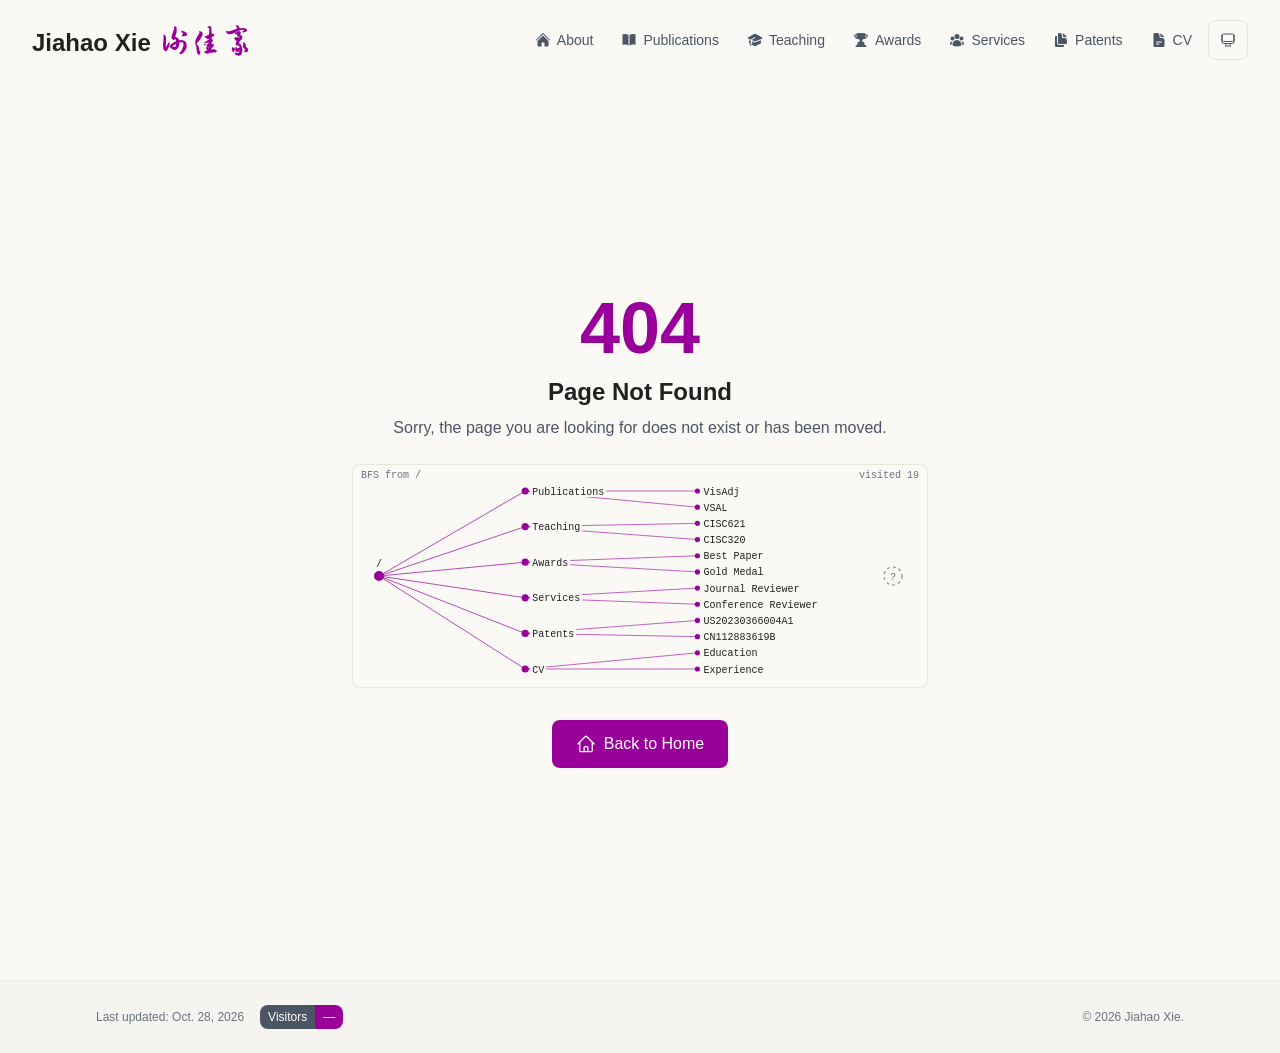
==== 404/index.html @ 603c9975 "update" ====
<!DOCTYPE html><html lang="en" class="scroll-smooth"><head><meta charSet="utf-8"/><meta name="viewport" content="width=device-width, initial-scale=1"/><link rel="stylesheet" href="/_next/static/css/4171fbb0363e6dc5.css" data-precedence="next"/><link rel="preload" as="script" fetchPriority="low" href="/_next/static/chunks/webpack-ace217b8013b33b3.js"/><script src="/_next/static/chunks/4bd1b696-d585622265be8341.js" async=""></script><script src="/_next/static/chunks/684-a1ae57e500953325.js" async=""></script><script src="/_next/static/chunks/main-app-8b96de4b9fb95d89.js" async=""></script><script src="/_next/static/chunks/991-71890cd90836cbbb.js" async=""></script><script src="/_next/static/chunks/874-6cc630662f3664af.js" async=""></script><script src="/_next/static/chunks/777-ca48cf9ccd663388.js" async=""></script><script src="/_next/static/chunks/app/layout-9907496c5f8e2b9a.js" async=""></script><script src="/_next/static/chunks/app/not-found-67eab7ec37a8fc85.js" async=""></script><meta name="robots" content="noindex"/><link rel="icon" href="/favicon.png" type="image/svg+xml"/><link rel="dns-prefetch" href="https://google-fonts.jialeliu.com"/><link rel="preconnect" href="https://google-fonts.jialeliu.com" crossorigin=""/><link rel="preload" as="style" href="https://google-fonts.jialeliu.com/css2?family=Inter:wght@300;400;500;600;700&amp;family=Crimson+Text:ital,wght@0,400;0,600;1,400&amp;display=swap"/><link rel="stylesheet" href="https://fonts.googleapis.com/css2?family=Liu+Jian+Mao+Cao&amp;display=swap"/><link rel="stylesheet" id="gfonts-css" href="https://google-fonts.jialeliu.com/css2?family=Inter:wght@300;400;500;600;700&amp;family=Crimson+Text:ital,wght@0,400;0,600;1,400&amp;display=swap" media="print"/><script>
              (function(){
                var l = document.getElementById('gfonts-css');
                if (!l) return;
                if (l.media !== 'all') {
                  l.addEventListener('load', function(){ try { l.media = 'all'; } catch(e){} });
                }
              })();
            </script><noscript><link rel="stylesheet" href="https://google-fonts.jialeliu.com/css2?family=Inter:wght@300;400;500;600;700&amp;family=Crimson+Text:ital,wght@0,400;0,600;1,400&amp;display=swap"/></noscript><script>
              try {
                const theme = localStorage.getItem('theme-storage');
                const parsed = theme ? JSON.parse(theme) : null;
                const setting = parsed?.state?.theme || 'system';
                const prefersDark = typeof window !== 'undefined' && window.matchMedia && window.matchMedia('(prefers-color-scheme: dark)').matches;
                const effective = setting === 'dark' ? 'dark' : (setting === 'light' ? 'light' : (prefersDark ? 'dark' : 'light'));
                var root = document.documentElement;
                root.classList.add(effective);
                root.setAttribute('data-theme', effective);
              } catch (e) {
                var root = document.documentElement;
                root.classList.add('light');
                root.setAttribute('data-theme', 'light');
              }
            </script><title>Jiahao Xie</title><meta name="description" content="PhD student at the University of Delaware."/><meta name="author" content="Jiahao Xie"/><meta name="keywords" content="Jiahao Xie,PhD,Research,University of Delaware"/><meta name="creator" content="Jiahao Xie"/><meta name="publisher" content="Jiahao Xie"/><meta property="og:title" content="Jiahao Xie"/><meta property="og:description" content="PhD student at the University of Delaware."/><meta property="og:site_name" content="Jiahao Xie&#x27;s Academic Website"/><meta property="og:locale" content="en_US"/><meta property="og:type" content="website"/><meta name="twitter:card" content="summary"/><meta name="twitter:title" content="Jiahao Xie"/><meta name="twitter:description" content="PhD student at the University of Delaware."/><link rel="icon" href="/favicon.png"/><script>document.querySelectorAll('body link[rel="icon"], body link[rel="apple-touch-icon"]').forEach(el => document.head.appendChild(el))</script><script src="/_next/static/chunks/polyfills-42372ed130431b0a.js" noModule=""></script></head><body class="font-sans antialiased relative"><div style="visibility:hidden"><div class="side-logos" aria-hidden="true"><div class="side-logo-lane side-logo-lane-left"><div class="side-logo-sprite" title="OpenAI" data-monochrome="true" style="left:clamp(1.125rem, 22%, calc(100% - 1.125rem));width:26px;height:26px;--logo-tilt:-5deg;animation-duration:52s;animation-delay:0s"><img alt="" draggable="false" loading="lazy" width="26" height="26" decoding="async" data-nimg="1" class="side-logo-image" style="color:transparent" src="/logos/ai/openai.svg"/></div><div class="side-logo-sprite" title="Claude" style="left:clamp(1.125rem, 49%, calc(100% - 1.125rem));width:27px;height:27px;--logo-tilt:4deg;animation-duration:52s;animation-delay:-8.666666666666666s"><img alt="" draggable="false" loading="lazy" width="27" height="27" decoding="async" data-nimg="1" class="side-logo-image" style="color:transparent" src="/logos/ai/claude.svg"/></div><div class="side-logo-sprite" title="Google Gemini" style="left:clamp(1.125rem, 76%, calc(100% - 1.125rem));width:28px;height:28px;--logo-tilt:-4deg;animation-duration:52s;animation-delay:-17.333333333333332s"><img alt="" draggable="false" loading="lazy" width="28" height="28" decoding="async" data-nimg="1" class="side-logo-image" style="color:transparent" src="/logos/ai/gemini.svg"/></div><div class="side-logo-sprite" title="DeepSeek" style="left:clamp(1.125rem, 46%, calc(100% - 1.125rem));width:26px;height:26px;--logo-tilt:5deg;animation-duration:52s;animation-delay:-26s"><img alt="" draggable="false" loading="lazy" width="26" height="26" decoding="async" data-nimg="1" class="side-logo-image" style="color:transparent" src="/logos/ai/deepseek.svg"/></div><div class="side-logo-sprite" title="Hugging Face" style="left:clamp(1.125rem, 73%, calc(100% - 1.125rem));width:27px;height:27px;--logo-tilt:-5deg;animation-duration:52s;animation-delay:-34.666666666666664s"><img alt="" draggable="false" loading="lazy" width="27" height="27" decoding="async" data-nimg="1" class="side-logo-image" style="color:transparent" src="/logos/ai/huggingface.svg"/></div><div class="side-logo-sprite" title="PyTorch" style="left:clamp(1.125rem, 43%, calc(100% - 1.125rem));width:28px;height:28px;--logo-tilt:4deg;animation-duration:52s;animation-delay:-43.333333333333336s"><img alt="" draggable="false" loading="lazy" width="28" height="28" decoding="async" data-nimg="1" class="side-logo-image" style="color:transparent" src="/logos/ai/pytorch.svg"/></div></div><div class="side-logo-lane side-logo-lane-right"><div class="side-logo-sprite" title="Google DeepMind" style="left:clamp(1.125rem, 39%, calc(100% - 1.125rem));width:26px;height:26px;--logo-tilt:-5deg;animation-duration:52s;animation-delay:-4s"><img alt="" draggable="false" loading="lazy" width="26" height="26" decoding="async" data-nimg="1" class="side-logo-image" style="color:transparent" src="/logos/ai/deepmind.svg"/></div><div class="side-logo-sprite" title="NVIDIA" style="left:clamp(1.125rem, 66%, calc(100% - 1.125rem));width:27px;height:27px;--logo-tilt:4deg;animation-duration:52s;animation-delay:-12.666666666666666s"><img alt="" draggable="false" loading="lazy" width="27" height="27" decoding="async" data-nimg="1" class="side-logo-image" style="color:transparent" src="/logos/ai/nvidia.svg"/></div><div class="side-logo-sprite" title="Meta" style="left:clamp(1.125rem, 36%, calc(100% - 1.125rem));width:28px;height:28px;--logo-tilt:-4deg;animation-duration:52s;animation-delay:-21.333333333333332s"><img alt="" draggable="false" loading="lazy" width="28" height="28" decoding="async" data-nimg="1" class="side-logo-image" style="color:transparent" src="/logos/ai/meta.svg"/></div><div class="side-logo-sprite" title="Microsoft Copilot" style="left:clamp(1.125rem, 63%, calc(100% - 1.125rem));width:26px;height:26px;--logo-tilt:5deg;animation-duration:52s;animation-delay:-30s"><img alt="" draggable="false" loading="lazy" width="26" height="26" decoding="async" data-nimg="1" class="side-logo-image" style="color:transparent" src="/logos/ai/copilot.svg"/></div><div class="side-logo-sprite" title="Qwen" style="left:clamp(1.125rem, 33%, calc(100% - 1.125rem));width:27px;height:27px;--logo-tilt:-5deg;animation-duration:52s;animation-delay:-38.666666666666664s"><img alt="" draggable="false" loading="lazy" width="27" height="27" decoding="async" data-nimg="1" class="side-logo-image" style="color:transparent" src="/logos/ai/qwen.svg"/></div><div class="side-logo-sprite" title="TensorFlow" style="left:clamp(1.125rem, 60%, calc(100% - 1.125rem));width:28px;height:28px;--logo-tilt:4deg;animation-duration:52s;animation-delay:-47.333333333333336s"><img alt="" draggable="false" loading="lazy" width="28" height="28" decoding="async" data-nimg="1" class="side-logo-image" style="color:transparent" src="/logos/ai/tensorflow.svg"/></div></div></div><div class="relative z-10"><nav class="fixed top-0 left-0 right-0 z-50" data-headlessui-state=""><div class="transition-all duration-300 ease-out bg-transparent" style="transform:translateY(-100px)"><div class="max-w-7xl mx-auto px-4 sm:px-6 lg:px-8"><div class="flex justify-between items-center h-16 lg:h-20"><div class="flex-shrink-0" tabindex="0"><a class="text-xl lg:text-2xl font-sans font-semibold text-primary hover:text-accent transition-colors duration-200 flex items-baseline gap-2" href="/"><span>Jiahao Xie</span><span class="font-calligraphy text-2xl lg:text-3xl text-accent">谢佳豪</span></a></div><div class="hidden lg:block"><div class="ml-10 flex items-center space-x-1"><div class="flex items-center space-x-1"><a class="relative flex items-center gap-1.5 px-3 py-2 text-sm font-medium transition-all duration-200 rounded hover:bg-accent/10 hover:shadow-sm text-neutral-600 hover:text-primary" href="/"><svg xmlns="http://www.w3.org/2000/svg" viewBox="0 0 24 24" fill="currentColor" aria-hidden="true" data-slot="icon" class="h-4 w-4 shrink-0"><path d="M11.47 3.841a.75.75 0 0 1 1.06 0l8.69 8.69a.75.75 0 1 0 1.06-1.061l-8.689-8.69a2.25 2.25 0 0 0-3.182 0l-8.69 8.69a.75.75 0 1 0 1.061 1.06l8.69-8.689Z"></path><path d="m12 5.432 8.159 8.159c.03.03.06.058.091.086v6.198c0 1.035-.84 1.875-1.875 1.875H15a.75.75 0 0 1-.75-.75v-4.5a.75.75 0 0 0-.75-.75h-3a.75.75 0 0 0-.75.75V21a.75.75 0 0 1-.75.75H5.625a1.875 1.875 0 0 1-1.875-1.875v-6.198a2.29 2.29 0 0 0 .091-.086L12 5.432Z"></path></svg><span class="relative z-10">About</span></a><a class="relative flex items-center gap-1.5 px-3 py-2 text-sm font-medium transition-all duration-200 rounded hover:bg-accent/10 hover:shadow-sm text-neutral-600 hover:text-primary" href="/publications/"><svg xmlns="http://www.w3.org/2000/svg" viewBox="0 0 24 24" fill="currentColor" aria-hidden="true" data-slot="icon" class="h-4 w-4 shrink-0"><path d="M11.25 4.533A9.707 9.707 0 0 0 6 3a9.735 9.735 0 0 0-3.25.555.75.75 0 0 0-.5.707v14.25a.75.75 0 0 0 1 .707A8.237 8.237 0 0 1 6 18.75c1.995 0 3.823.707 5.25 1.886V4.533ZM12.75 20.636A8.214 8.214 0 0 1 18 18.75c.966 0 1.89.166 2.75.47a.75.75 0 0 0 1-.708V4.262a.75.75 0 0 0-.5-.707A9.735 9.735 0 0 0 18 3a9.707 9.707 0 0 0-5.25 1.533v16.103Z"></path></svg><span class="relative z-10">Publications</span></a><a class="relative flex items-center gap-1.5 px-3 py-2 text-sm font-medium transition-all duration-200 rounded hover:bg-accent/10 hover:shadow-sm text-neutral-600 hover:text-primary" href="/teaching/"><svg xmlns="http://www.w3.org/2000/svg" viewBox="0 0 24 24" fill="currentColor" aria-hidden="true" data-slot="icon" class="h-4 w-4 shrink-0"><path d="M11.7 2.805a.75.75 0 0 1 .6 0A60.65 60.65 0 0 1 22.83 8.72a.75.75 0 0 1-.231 1.337 49.948 49.948 0 0 0-9.902 3.912l-.003.002c-.114.06-.227.119-.34.18a.75.75 0 0 1-.707 0A50.88 50.88 0 0 0 7.5 12.173v-.224c0-.131.067-.248.172-.311a54.615 54.615 0 0 1 4.653-2.52.75.75 0 0 0-.65-1.352 56.123 56.123 0 0 0-4.78 2.589 1.858 1.858 0 0 0-.859 1.228 49.803 49.803 0 0 0-4.634-1.527.75.75 0 0 1-.231-1.337A60.653 60.653 0 0 1 11.7 2.805Z"></path><path d="M13.06 15.473a48.45 48.45 0 0 1 7.666-3.282c.134 1.414.22 2.843.255 4.284a.75.75 0 0 1-.46.711 47.87 47.87 0 0 0-8.105 4.342.75.75 0 0 1-.832 0 47.87 47.87 0 0 0-8.104-4.342.75.75 0 0 1-.461-.71c.035-1.442.121-2.87.255-4.286.921.304 1.83.634 2.726.99v1.27a1.5 1.5 0 0 0-.14 2.508c-.09.38-.222.753-.397 1.11.452.213.901.434 1.346.66a6.727 6.727 0 0 0 .551-1.607 1.5 1.5 0 0 0 .14-2.67v-.645a48.549 48.549 0 0 1 3.44 1.667 2.25 2.25 0 0 0 2.12 0Z"></path><path d="M4.462 19.462c.42-.419.753-.89 1-1.395.453.214.902.435 1.347.662a6.742 6.742 0 0 1-1.286 1.794.75.75 0 0 1-1.06-1.06Z"></path></svg><span class="relative z-10">Teaching</span></a><a class="relative flex items-center gap-1.5 px-3 py-2 text-sm font-medium transition-all duration-200 rounded hover:bg-accent/10 hover:shadow-sm text-neutral-600 hover:text-primary" href="/awards/"><svg xmlns="http://www.w3.org/2000/svg" viewBox="0 0 24 24" fill="currentColor" aria-hidden="true" data-slot="icon" class="h-4 w-4 shrink-0"><path fill-rule="evenodd" d="M5.166 2.621v.858c-1.035.148-2.059.33-3.071.543a.75.75 0 0 0-.584.859 6.753 6.753 0 0 0 6.138 5.6 6.73 6.73 0 0 0 2.743 1.346A6.707 6.707 0 0 1 9.279 15H8.54c-1.036 0-1.875.84-1.875 1.875V19.5h-.75a2.25 2.25 0 0 0-2.25 2.25c0 .414.336.75.75.75h15a.75.75 0 0 0 .75-.75 2.25 2.25 0 0 0-2.25-2.25h-.75v-2.625c0-1.036-.84-1.875-1.875-1.875h-.739a6.706 6.706 0 0 1-1.112-3.173 6.73 6.73 0 0 0 2.743-1.347 6.753 6.753 0 0 0 6.139-5.6.75.75 0 0 0-.585-.858 47.077 47.077 0 0 0-3.07-.543V2.62a.75.75 0 0 0-.658-.744 49.22 49.22 0 0 0-6.093-.377c-2.063 0-4.096.128-6.093.377a.75.75 0 0 0-.657.744Zm0 2.629c0 1.196.312 2.32.857 3.294A5.266 5.266 0 0 1 3.16 5.337a45.6 45.6 0 0 1 2.006-.343v.256Zm13.5 0v-.256c.674.1 1.343.214 2.006.343a5.265 5.265 0 0 1-2.863 3.207 6.72 6.72 0 0 0 .857-3.294Z" clip-rule="evenodd"></path></svg><span class="relative z-10">Awards</span></a><a class="relative flex items-center gap-1.5 px-3 py-2 text-sm font-medium transition-all duration-200 rounded hover:bg-accent/10 hover:shadow-sm text-neutral-600 hover:text-primary" href="/services/"><svg xmlns="http://www.w3.org/2000/svg" viewBox="0 0 24 24" fill="currentColor" aria-hidden="true" data-slot="icon" class="h-4 w-4 shrink-0"><path fill-rule="evenodd" d="M8.25 6.75a3.75 3.75 0 1 1 7.5 0 3.75 3.75 0 0 1-7.5 0ZM15.75 9.75a3 3 0 1 1 6 0 3 3 0 0 1-6 0ZM2.25 9.75a3 3 0 1 1 6 0 3 3 0 0 1-6 0ZM6.31 15.117A6.745 6.745 0 0 1 12 12a6.745 6.745 0 0 1 6.709 7.498.75.75 0 0 1-.372.568A12.696 12.696 0 0 1 12 21.75c-2.305 0-4.47-.612-6.337-1.684a.75.75 0 0 1-.372-.568 6.787 6.787 0 0 1 1.019-4.38Z" clip-rule="evenodd"></path><path d="M5.082 14.254a8.287 8.287 0 0 0-1.308 5.135 9.687 9.687 0 0 1-1.764-.44l-.115-.04a.563.563 0 0 1-.373-.487l-.01-.121a3.75 3.75 0 0 1 3.57-4.047ZM20.226 19.389a8.287 8.287 0 0 0-1.308-5.135 3.75 3.75 0 0 1 3.57 4.047l-.01.121a.563.563 0 0 1-.373.486l-.115.04c-.567.2-1.156.349-1.764.441Z"></path></svg><span class="relative z-10">Services</span></a><a class="relative flex items-center gap-1.5 px-3 py-2 text-sm font-medium transition-all duration-200 rounded hover:bg-accent/10 hover:shadow-sm text-neutral-600 hover:text-primary" href="/patents/"><svg xmlns="http://www.w3.org/2000/svg" viewBox="0 0 24 24" fill="currentColor" aria-hidden="true" data-slot="icon" class="h-4 w-4 shrink-0"><path d="M7.5 3.375c0-1.036.84-1.875 1.875-1.875h.375a3.75 3.75 0 0 1 3.75 3.75v1.875C13.5 8.161 14.34 9 15.375 9h1.875A3.75 3.75 0 0 1 21 12.75v3.375C21 17.16 20.16 18 19.125 18h-9.75A1.875 1.875 0 0 1 7.5 16.125V3.375Z"></path><path d="M15 5.25a5.23 5.23 0 0 0-1.279-3.434 9.768 9.768 0 0 1 6.963 6.963A5.23 5.23 0 0 0 17.25 7.5h-1.875A.375.375 0 0 1 15 7.125V5.25ZM4.875 6H6v10.125A3.375 3.375 0 0 0 9.375 19.5H16.5v1.125c0 1.035-.84 1.875-1.875 1.875h-9.75A1.875 1.875 0 0 1 3 20.625V7.875C3 6.839 3.84 6 4.875 6Z"></path></svg><span class="relative z-10">Patents</span></a><a class="relative flex items-center gap-1.5 px-3 py-2 text-sm font-medium transition-all duration-200 rounded hover:bg-accent/10 hover:shadow-sm text-neutral-600 hover:text-primary" href="/cv/"><svg xmlns="http://www.w3.org/2000/svg" viewBox="0 0 24 24" fill="currentColor" aria-hidden="true" data-slot="icon" class="h-4 w-4 shrink-0"><path fill-rule="evenodd" d="M5.625 1.5c-1.036 0-1.875.84-1.875 1.875v17.25c0 1.035.84 1.875 1.875 1.875h12.75c1.035 0 1.875-.84 1.875-1.875V12.75A3.75 3.75 0 0 0 16.5 9h-1.875a1.875 1.875 0 0 1-1.875-1.875V5.25A3.75 3.75 0 0 0 9 1.5H5.625ZM7.5 15a.75.75 0 0 1 .75-.75h7.5a.75.75 0 0 1 0 1.5h-7.5A.75.75 0 0 1 7.5 15Zm.75 2.25a.75.75 0 0 0 0 1.5H12a.75.75 0 0 0 0-1.5H8.25Z" clip-rule="evenodd"></path><path d="M12.971 1.816A5.23 5.23 0 0 1 14.25 5.25v1.875c0 .207.168.375.375.375H16.5a5.23 5.23 0 0 1 3.434 1.279 9.768 9.768 0 0 0-6.963-6.963Z"></path></svg><span class="relative z-10">CV</span></a></div><div class="flex items-center justify-center w-10 h-10 rounded-lg border border-neutral-200 dark:border-[rgba(148,163,184,0.24)] bg-background dark:bg-neutral-800"><div class="w-4 h-4 rounded-full bg-neutral-300 animate-pulse"></div></div></div></div><div class="lg:hidden flex items-center space-x-2"><div class="flex items-center justify-center w-10 h-10 rounded-lg border border-neutral-200 dark:border-[rgba(148,163,184,0.24)] bg-background dark:bg-neutral-800"><div class="w-4 h-4 rounded-full bg-neutral-300 animate-pulse"></div></div><button class="inline-flex items-center justify-center p-2 rounded-md text-neutral-600 hover:text-primary hover:bg-neutral-100 dark:hover:bg-neutral-800 focus:outline-none focus:ring-2 focus:ring-inset focus:ring-accent transition-colors duration-200" id="headlessui-disclosure-button-«R1e9lb»" type="button" aria-expanded="false" data-headlessui-state=""><span class="sr-only">Open main menu</span><div><svg xmlns="http://www.w3.org/2000/svg" fill="none" viewBox="0 0 24 24" stroke-width="1.5" stroke="currentColor" aria-hidden="true" data-slot="icon" class="block h-6 w-6"><path stroke-linecap="round" stroke-linejoin="round" d="M3.75 6.75h16.5M3.75 12h16.5m-16.5 5.25h16.5"></path></svg></div></button></div></div></div></div></nav><main class="min-h-screen pt-16 lg:pt-20"><div class="min-h-screen flex flex-col items-center justify-center px-4 py-16"><div class="text-center w-full max-w-xl"><h1 class="text-7xl font-sans font-bold text-accent mb-3">404</h1><h2 class="text-2xl font-semibold text-primary mb-2">Page Not Found</h2><p class="text-neutral-600 dark:text-neutral-400 mb-6">Sorry, the page you are looking for does not exist or has been moved.</p><div class="relative overflow-hidden rounded-lg border border-neutral-200/80 dark:border-neutral-700/60 bg-background h-56 w-full"><canvas class="absolute inset-0 w-full h-full" aria-hidden="true"></canvas></div><a class="mt-8 inline-flex items-center gap-2 px-6 py-3 bg-accent hover:bg-accent-dark text-accent-foreground font-medium rounded-lg transition-colors" href="/"><svg xmlns="http://www.w3.org/2000/svg" fill="none" viewBox="0 0 24 24" stroke-width="1.5" stroke="currentColor" aria-hidden="true" data-slot="icon" class="w-5 h-5"><path stroke-linecap="round" stroke-linejoin="round" d="m2.25 12 8.954-8.955c.44-.439 1.152-.439 1.591 0L21.75 12M4.5 9.75v10.125c0 .621.504 1.125 1.125 1.125H9.75v-4.875c0-.621.504-1.125 1.125-1.125h2.25c.621 0 1.125.504 1.125 1.125V21h4.125c.621 0 1.125-.504 1.125-1.125V9.75M8.25 21h8.25"></path></svg>Back to Home</a></div></div><!--$--><!--/$--><!--$--><!--/$--></main><footer class="border-t border-neutral-200/50 bg-surface/70 dark:bg-neutral-900/50 dark:border-neutral-700/50"><div class="max-w-6xl mx-auto px-4 sm:px-6 lg:px-8 py-6"><div class="flex flex-col sm:flex-row justify-between items-center gap-6"><div class="flex flex-wrap items-center gap-4"><p class="text-xs text-neutral-500">Last updated: <!-- -->Oct. 28, 2026</p><span class="inline-flex overflow-hidden rounded-lg text-xs shrink-0" title="Loading total site visits"><span class="bg-neutral-600 dark:bg-neutral-500 px-2 py-1 text-white dark:text-neutral-900">Visitors</span><span class="bg-accent px-2 py-1 text-accent-foreground dark:bg-accent/80"><span aria-live="polite">…</span></span></span></div><p class="text-xs text-neutral-500">© <!-- -->2026<!-- --> <!-- -->Jiahao Xie<!-- -->.</p></div></div></footer></div></div><script src="/_next/static/chunks/webpack-ace217b8013b33b3.js" async=""></script><script>(self.__next_f=self.__next_f||[]).push([0])</script><script>self.__next_f.push([1,"1:\"$Sreact.fragment\"\n2:I[3719,[\"991\",\"static/chunks/991-71890cd90836cbbb.js\",\"874\",\"static/chunks/874-6cc630662f3664af.js\",\"777\",\"static/chunks/777-ca48cf9ccd663388.js\",\"177\",\"static/chunks/app/layout-9907496c5f8e2b9a.js\"],\"ThemeProvider\"]\n3:I[3063,[\"991\",\"static/chunks/991-71890cd90836cbbb.js\",\"874\",\"static/chunks/874-6cc630662f3664af.js\",\"777\",\"static/chunks/777-ca48cf9ccd663388.js\",\"177\",\"static/chunks/app/layout-9907496c5f8e2b9a.js\"],\"Image\"]\n4:I[768,[\"991\",\"static/chunks/991-71890cd90836cbbb.js\",\"874\",\"static/chunks/874-6cc630662f3664af.js\",\"777\",\"static/chunks/777-ca48cf9ccd663388.js\",\"177\",\"static/chunks/app/layout-9907496c5f8e2b9a.js\"],\"default\"]\n5:I[7555,[],\"\"]\n6:I[1295,[],\"\"]\n7:I[802,[\"874\",\"static/chunks/874-6cc630662f3664af.js\",\"345\",\"static/chunks/app/not-found-67eab7ec37a8fc85.js\"],\"default\"]\n8:I[6874,[\"874\",\"static/chunks/874-6cc630662f3664af.js\",\"345\",\"static/chunks/app/not-found-67eab7ec37a8fc85.js\"],\"\"]\n9:I[3379,[\"991\",\"static/chunks/991-71890cd90836cbbb.js\",\"874\",\"static/chunks/874-6cc630662f3664af.js\",\"777\",\"static/chunks/777-ca48cf9ccd663388.js\",\"177\",\"static/chunks/app/layout-9907496c5f8e2b9a.js\"],\"default\"]\na:I[4112,[\"991\",\"static/chunks/991-71890cd90836cbbb.js\",\"874\",\"static/chunks/874-6cc630662f3664af.js\",\"777\",\"static/chunks/777-ca48cf9ccd663388.js\",\"177\",\"static/chunks/app/layout-9907496c5f8e2b9a.js\"],\"default\"]\nb:I[9665,[],\"MetadataBoundary\"]\nd:I[9665,[],\"OutletBoundary\"]\n10:I[4911,[],\"AsyncMetadataOutlet\"]\n12:I[9665,[],\"ViewportBoundary\"]\n14:I[6614,[],\"\"]\n:HL[\"/_next/static/css/4171fbb0363e6dc5.css\",\"style\"]\n"])</script><script>self.__next_f.push([1,"0:{\"P\":null,\"b\":\"pKa6N6Lb3PIVDOyhMbVZb\",\"p\":\"\",\"c\":[\"\",\"_not-found\",\"\"],\"i\":false,\"f\":[[[\"\",{\"children\":[\"/_not-found\",{\"children\":[\"__PAGE__\",{}]}]},\"$undefined\",\"$undefined\",true],[\"\",[\"$\",\"$1\",\"c\",{\"children\":[[[\"$\",\"link\",\"0\",{\"rel\":\"stylesheet\",\"href\":\"/_next/static/css/4171fbb0363e6dc5.css\",\"precedence\":\"next\",\"crossOrigin\":\"$undefined\",\"nonce\":\"$undefined\"}]],[\"$\",\"html\",null,{\"lang\":\"en\",\"className\":\"scroll-smooth\",\"suppressHydrationWarning\":true,\"children\":[[\"$\",\"head\",null,{\"children\":[[\"$\",\"link\",null,{\"rel\":\"icon\",\"href\":\"/favicon.png\",\"type\":\"image/svg+xml\"}],[\"$\",\"link\",null,{\"rel\":\"stylesheet\",\"href\":\"https://fonts.googleapis.com/css2?family=Liu+Jian+Mao+Cao\u0026display=swap\"}],[\"$\",\"link\",null,{\"rel\":\"dns-prefetch\",\"href\":\"https://google-fonts.jialeliu.com\"}],[\"$\",\"link\",null,{\"rel\":\"preconnect\",\"href\":\"https://google-fonts.jialeliu.com\",\"crossOrigin\":\"\"}],[\"$\",\"link\",null,{\"rel\":\"preload\",\"as\":\"style\",\"href\":\"https://google-fonts.jialeliu.com/css2?family=Inter:wght@300;400;500;600;700\u0026family=Crimson+Text:ital,wght@0,400;0,600;1,400\u0026display=swap\"}],[\"$\",\"link\",null,{\"rel\":\"stylesheet\",\"id\":\"gfonts-css\",\"href\":\"https://google-fonts.jialeliu.com/css2?family=Inter:wght@300;400;500;600;700\u0026family=Crimson+Text:ital,wght@0,400;0,600;1,400\u0026display=swap\",\"media\":\"print\"}],[\"$\",\"script\",null,{\"dangerouslySetInnerHTML\":{\"__html\":\"\\n              (function(){\\n                var l = document.getElementById('gfonts-css');\\n                if (!l) return;\\n                if (l.media !== 'all') {\\n                  l.addEventListener('load', function(){ try { l.media = 'all'; } catch(e){} });\\n                }\\n              })();\\n            \"}}],[\"$\",\"noscript\",null,{\"children\":[\"$\",\"link\",null,{\"rel\":\"stylesheet\",\"href\":\"https://google-fonts.jialeliu.com/css2?family=Inter:wght@300;400;500;600;700\u0026family=Crimson+Text:ital,wght@0,400;0,600;1,400\u0026display=swap\"}]}],[\"$\",\"script\",null,{\"dangerouslySetInnerHTML\":{\"__html\":\"\\n              try {\\n                const theme = localStorage.getItem('theme-storage');\\n                const parsed = theme ? JSON.parse(theme) : null;\\n                const setting = parsed?.state?.theme || 'system';\\n                const prefersDark = typeof window !== 'undefined' \u0026\u0026 window.matchMedia \u0026\u0026 window.matchMedia('(prefers-color-scheme: dark)').matches;\\n                const effective = setting === 'dark' ? 'dark' : (setting === 'light' ? 'light' : (prefersDark ? 'dark' : 'light'));\\n                var root = document.documentElement;\\n                root.classList.add(effective);\\n                root.setAttribute('data-theme', effective);\\n              } catch (e) {\\n                var root = document.documentElement;\\n                root.classList.add('light');\\n                root.setAttribute('data-theme', 'light');\\n              }\\n            \"}}]]}],[\"$\",\"body\",null,{\"className\":\"font-sans antialiased relative\",\"children\":[\"$\",\"$L2\",null,{\"children\":[[\"$\",\"div\",null,{\"className\":\"side-logos\",\"aria-hidden\":\"true\",\"children\":[[\"$\",\"div\",\"0\",{\"className\":\"side-logo-lane side-logo-lane-left\",\"children\":[[\"$\",\"div\",\"openai\",{\"className\":\"side-logo-sprite\",\"title\":\"OpenAI\",\"data-monochrome\":true,\"style\":{\"left\":\"clamp(1.125rem, 22%, calc(100% - 1.125rem))\",\"width\":26,\"height\":26,\"--logo-tilt\":\"-5deg\",\"animationDuration\":\"52s\",\"animationDelay\":\"0s\"},\"children\":[\"$\",\"$L3\",null,{\"src\":\"/logos/ai/openai.svg\",\"alt\":\"\",\"width\":26,\"height\":26,\"className\":\"side-logo-image\",\"unoptimized\":true,\"draggable\":false}]}],[\"$\",\"div\",\"claude\",{\"className\":\"side-logo-sprite\",\"title\":\"Claude\",\"data-monochrome\":\"$undefined\",\"style\":{\"left\":\"clamp(1.125rem, 49%, calc(100% - 1.125rem))\",\"width\":27,\"height\":27,\"--logo-tilt\":\"4deg\",\"animationDuration\":\"52s\",\"animationDelay\":\"-8.666666666666666s\"},\"children\":[\"$\",\"$L3\",null,{\"src\":\"/logos/ai/claude.svg\",\"alt\":\"\",\"width\":27,\"height\":27,\"className\":\"side-logo-image\",\"unoptimized\":true,\"draggable\":false}]}],[\"$\",\"div\",\"gemini\",{\"className\":\"side-logo-sprite\",\"title\":\"Google Gemini\",\"data-monochrome\":\"$undefined\",\"style\":{\"left\":\"clamp(1.125rem, 76%, calc(100% - 1.125rem))\",\"width\":28,\"height\":28,\"--logo-tilt\":\"-4deg\",\"animationDuration\":\"52s\",\"animationDelay\":\"-17.333333333333332s\"},\"children\":[\"$\",\"$L3\",null,{\"src\":\"/logos/ai/gemini.svg\",\"alt\":\"\",\"width\":28,\"height\":28,\"className\":\"side-logo-image\",\"unoptimized\":true,\"draggable\":false}]}],[\"$\",\"div\",\"deepseek\",{\"className\":\"side-logo-sprite\",\"title\":\"DeepSeek\",\"data-monochrome\":\"$undefined\",\"style\":{\"left\":\"clamp(1.125rem, 46%, calc(100% - 1.125rem))\",\"width\":26,\"height\":26,\"--logo-tilt\":\"5deg\",\"animationDuration\":\"52s\",\"animationDelay\":\"-26s\"},\"children\":[\"$\",\"$L3\",null,{\"src\":\"/logos/ai/deepseek.svg\",\"alt\":\"\",\"width\":26,\"height\":26,\"className\":\"side-logo-image\",\"unoptimized\":true,\"draggable\":false}]}],[\"$\",\"div\",\"huggingface\",{\"className\":\"side-logo-sprite\",\"title\":\"Hugging Face\",\"data-monochrome\":\"$undefined\",\"style\":{\"left\":\"clamp(1.125rem, 73%, calc(100% - 1.125rem))\",\"width\":27,\"height\":27,\"--logo-tilt\":\"-5deg\",\"animationDuration\":\"52s\",\"animationDelay\":\"-34.666666666666664s\"},\"children\":[\"$\",\"$L3\",null,{\"src\":\"/logos/ai/huggingface.svg\",\"alt\":\"\",\"width\":27,\"height\":27,\"className\":\"side-logo-image\",\"unoptimized\":true,\"draggable\":false}]}],[\"$\",\"div\",\"pytorch\",{\"className\":\"side-logo-sprite\",\"title\":\"PyTorch\",\"data-monochrome\":\"$undefined\",\"style\":{\"left\":\"clamp(1.125rem, 43%, calc(100% - 1.125rem))\",\"width\":28,\"height\":28,\"--logo-tilt\":\"4deg\",\"animationDuration\":\"52s\",\"animationDelay\":\"-43.333333333333336s\"},\"children\":[\"$\",\"$L3\",null,{\"src\":\"/logos/ai/pytorch.svg\",\"alt\":\"\",\"width\":28,\"height\":28,\"className\":\"side-logo-image\",\"unoptimized\":true,\"draggable\":false}]}]]}],[\"$\",\"div\",\"1\",{\"className\":\"side-logo-lane side-logo-lane-right\",\"children\":[[\"$\",\"div\",\"deepmind\",{\"className\":\"side-logo-sprite\",\"title\":\"Google DeepMind\",\"data-monochrome\":\"$undefined\",\"style\":{\"left\":\"clamp(1.125rem, 39%, calc(100% - 1.125rem))\",\"width\":26,\"height\":26,\"--logo-tilt\":\"-5deg\",\"animationDuration\":\"52s\",\"animationDelay\":\"-4s\"},\"children\":[\"$\",\"$L3\",null,{\"src\":\"/logos/ai/deepmind.svg\",\"alt\":\"\",\"width\":26,\"height\":26,\"className\":\"side-logo-image\",\"unoptimized\":true,\"draggable\":false}]}],[\"$\",\"div\",\"nvidia\",{\"className\":\"side-logo-sprite\",\"title\":\"NVIDIA\",\"data-monochrome\":\"$undefined\",\"style\":{\"left\":\"clamp(1.125rem, 66%, calc(100% - 1.125rem))\",\"width\":27,\"height\":27,\"--logo-tilt\":\"4deg\",\"animationDuration\":\"52s\",\"animationDelay\":\"-12.666666666666666s\"},\"children\":[\"$\",\"$L3\",null,{\"src\":\"/logos/ai/nvidia.svg\",\"alt\":\"\",\"width\":27,\"height\":27,\"className\":\"side-logo-image\",\"unoptimized\":true,\"draggable\":false}]}],[\"$\",\"div\",\"meta\",{\"className\":\"side-logo-sprite\",\"title\":\"Meta\",\"data-monochrome\":\"$undefined\",\"style\":{\"left\":\"clamp(1.125rem, 36%, calc(100% - 1.125rem))\",\"width\":28,\"height\":28,\"--logo-tilt\":\"-4deg\",\"animationDuration\":\"52s\",\"animationDelay\":\"-21.333333333333332s\"},\"children\":[\"$\",\"$L3\",null,{\"src\":\"/logos/ai/meta.svg\",\"alt\":\"\",\"width\":28,\"height\":28,\"className\":\"side-logo-image\",\"unoptimized\":true,\"draggable\":false}]}],[\"$\",\"div\",\"copilot\",{\"className\":\"side-logo-sprite\",\"title\":\"Microsoft Copilot\",\"data-monochrome\":\"$undefined\",\"style\":{\"left\":\"clamp(1.125rem, 63%, calc(100% - 1.125rem))\",\"width\":26,\"height\":26,\"--logo-tilt\":\"5deg\",\"animationDuration\":\"52s\",\"animationDelay\":\"-30s\"},\"children\":[\"$\",\"$L3\",null,{\"src\":\"/logos/ai/copilot.svg\",\"alt\":\"\",\"width\":26,\"height\":26,\"className\":\"side-logo-image\",\"unoptimized\":true,\"draggable\":false}]}],[\"$\",\"div\",\"qwen\",{\"className\":\"side-logo-sprite\",\"title\":\"Qwen\",\"data-monochrome\":\"$undefined\",\"style\":{\"left\":\"clamp(1.125rem, 33%, calc(100% - 1.125rem))\",\"width\":27,\"height\":27,\"--logo-tilt\":\"-5deg\",\"animationDuration\":\"52s\",\"animationDelay\":\"-38.666666666666664s\"},\"children\":[\"$\",\"$L3\",null,{\"src\":\"/logos/ai/qwen.svg\",\"alt\":\"\",\"width\":27,\"height\":27,\"className\":\"side-logo-image\",\"unoptimized\":true,\"draggable\":false}]}],[\"$\",\"div\",\"tensorflow\",{\"className\":\"side-logo-sprite\",\"title\":\"TensorFlow\",\"data-monochrome\":\"$undefined\",\"style\":{\"left\":\"clamp(1.125rem, 60%, calc(100% - 1.125rem))\",\"width\":28,\"height\":28,\"--logo-tilt\":\"4deg\",\"animationDuration\":\"52s\",\"animationDelay\":\"-47.333333333333336s\"},\"children\":[\"$\",\"$L3\",null,{\"src\":\"/logos/ai/tensorflow.svg\",\"alt\":\"\",\"width\":28,\"height\":28,\"className\":\"side-logo-image\",\"unoptimized\":true,\"draggable\":false}]}]]}]]}],[\"$\",\"div\",null,{\"className\":\"relative z-10\",\"children\":[[\"$\",\"$L4\",null,{\"items\":[{\"title\":\"About\",\"type\":\"page\",\"target\":\"about\",\"href\":\"/\"},{\"title\":\"Publications\",\"type\":\"page\",\"target\":\"publications\",\"href\":\"/publications\"},{\"title\":\"Teaching\",\"type\":\"page\",\"target\":\"teaching\",\"href\":\"/teaching\"},{\"title\":\"Awards\",\"type\":\"page\",\"target\":\"awards\",\"href\":\"/awards\"},{\"title\":\"Services\",\"type\":\"page\",\"target\":\"services\",\"href\":\"/services\"},{\"title\":\"Patents\",\"type\":\"page\",\"target\":\"patents\",\"href\":\"/patents\"},{\"title\":\"CV\",\"type\":\"page\",\"target\":\"cv\",\"href\":\"/cv\"}],\"siteTitle\":\"Jiahao Xie\",\"siteTitleZh\":\"谢佳豪\",\"enableOnePageMode\":false}],[\"$\",\"main\",null,{\"className\":\"min-h-screen pt-16 lg:pt-20\",\"children\":[\"$\",\"$L5\",null,{\"parallelRouterKey\":\"children\",\"error\":\"$undefined\",\"errorStyles\":\"$undefined\",\"errorScripts\":\"$undefined\",\"template\":[\"$\",\"$L6\",null,{}],\"templateStyles\":\"$undefined\",\"templateScripts\":\"$undefined\",\"notFound\":[[\"$\",\"div\",null,{\"className\":\"min-h-screen flex flex-col items-center justify-center px-4 py-16\",\"children\":[\"$\",\"div\",null,{\"className\":\"text-center w-full max-w-xl\",\"children\":[[\"$\",\"h1\",null,{\"className\":\"text-7xl font-sans font-bold text-accent mb-3\",\"children\":\"404\"}],[\"$\",\"h2\",null,{\"className\":\"text-2xl font-semibold text-primary mb-2\",\"children\":\"Page Not Found\"}],[\"$\",\"p\",null,{\"className\":\"text-neutral-600 dark:text-neutral-400 mb-6\",\"children\":\"Sorry, the page you are looking for does not exist or has been moved.\"}],[\"$\",\"$L7\",null,{\"pages\":[{\"label\":\"Publications\",\"children\":[\"VisAdj\",\"VSAL\"]},{\"label\":\"Teaching\",\"children\":[\"CISC621\",\"CISC320\"]},{\"label\":\"Awards\",\"children\":[\"Best Paper\",\"Gold Medal\"]},{\"label\":\"Services\",\"children\":[\"Journal Reviewer\",\"Conference Reviewer\"]},{\"label\":\"Patents\",\"children\":[\"US20230366004A1\",\"CN112883619B\"]},{\"label\":\"CV\",\"children\":[\"Education\",\"Experience\"]}]}],[\"$\",\"$L8\",null,{\"href\":\"/\",\"className\":\"mt-8 inline-flex items-center gap-2 px-6 py-3 bg-accent hover:bg-accent-dark text-accent-foreground font-medium rounded-lg transition-colors\",\"children\":[[\"$\",\"svg\",null,{\"xmlns\":\"http://www.w3.org/2000/svg\",\"fill\":\"none\",\"viewBox\":\"0 0 24 24\",\"strokeWidth\":1.5,\"stroke\":\"currentColor\",\"aria-hidden\":\"true\",\"data-slot\":\"icon\",\"ref\":\"$undefined\",\"aria-labelledby\":\"$undefined\",\"className\":\"w-5 h-5\",\"children\":[null,[\"$\",\"path\",null,{\"strokeLinecap\":\"round\",\"strokeLinejoin\":\"round\",\"d\":\"m2.25 12 8.954-8.955c.44-.439 1.152-.439 1.591 0L21.75 12M4.5 9.75v10.125c0 .621.504 1.125 1.125 1.125H9.75v-4.875c0-.621.504-1.125 1.125-1.125h2.25c.621 0 1.125.504 1.125 1.125V21h4.125c.621 0 1.125-.504 1.125-1.125V9.75M8.25 21h8.25\"}]]}],\"Back to Home\"]}]]}]}],[]],\"forbidden\":\"$undefined\",\"unauthorized\":\"$undefined\"}]}],[\"$\",\"$L9\",null,{\"lastUpdated\":\"Oct. 28, 2026\",\"authorName\":\"Jiahao Xie\"}],[\"$\",\"$La\",null,{}]]}]]}]}]]}]]}],{\"children\":[\"/_not-found\",[\"$\",\"$1\",\"c\",{\"children\":[null,[\"$\",\"$L5\",null,{\"parallelRouterKey\":\"children\",\"error\":\"$undefined\",\"errorStyles\":\"$undefined\",\"errorScripts\":\"$undefined\",\"template\":[\"$\",\"$L6\",null,{}],\"templateStyles\":\"$undefined\",\"templateScripts\":\"$undefined\",\"notFound\":\"$undefined\",\"forbidden\":\"$undefined\",\"unauthorized\":\"$undefined\"}]]}],{\"children\":[\"__PAGE__\",[\"$\",\"$1\",\"c\",{\"children\":[[\"$\",\"div\",null,{\"className\":\"min-h-screen flex flex-col items-center justify-center px-4 py-16\",\"children\":[\"$\",\"div\",null,{\"className\":\"text-center w-full max-w-xl\",\"children\":[[\"$\",\"h1\",null,{\"className\":\"text-7xl font-sans font-bold text-accent mb-3\",\"children\":\"404\"}],[\"$\",\"h2\",null,{\"className\":\"text-2xl font-semibold text-primary mb-2\",\"children\":\"Page Not Found\"}],[\"$\",\"p\",null,{\"className\":\"text-neutral-600 dark:text-neutral-400 mb-6\",\"children\":\"Sorry, the page you are looking for does not exist or has been moved.\"}],[\"$\",\"$L7\",null,{\"pages\":[{\"label\":\"Publications\",\"children\":[\"VisAdj\",\"VSAL\"]},{\"label\":\"Teaching\",\"children\":[\"CISC621\",\"CISC320\"]},{\"label\":\"Awards\",\"children\":[\"Best Paper\",\"Gold Medal\"]},{\"label\":\"Services\",\"children\":[\"Journal Reviewer\",\"Conference Reviewer\"]},{\"label\":\"Patents\",\"children\":[\"US20230366004A1\",\"CN112883619B\"]},{\"label\":\"CV\",\"children\":[\"Education\",\"Experience\"]}]}],[\"$\",\"$L8\",null,{\"href\":\"/\",\"className\":\"mt-8 inline-flex items-center gap-2 px-6 py-3 bg-accent hover:bg-accent-dark text-accent-foreground font-medium rounded-lg transition-colors\",\"children\":[[\"$\",\"svg\",null,{\"xmlns\":\"http://www.w3.org/2000/svg\",\"fill\":\"none\",\"viewBox\":\"0 0 24 24\",\"strokeWidth\":1.5,\"stroke\":\"currentColor\",\"aria-hidden\":\"true\",\"data-slot\":\"icon\",\"ref\":\"$undefined\",\"aria-labelledby\":\"$undefined\",\"className\":\"w-5 h-5\",\"children\":[null,[\"$\",\"path\",null,{\"strokeLinecap\":\"round\",\"strokeLinejoin\":\"round\",\"d\":\"m2.25 12 8.954-8.955c.44-.439 1.152-.439 1.591 0L21.75 12M4.5 9.75v10.125c0 .621.504 1.125 1.125 1.125H9.75v-4.875c0-.621.504-1.125 1.125-1.125h2.25c.621 0 1.125.504 1.125 1.125V21h4.125c.621 0 1.125-.504 1.125-1.125V9.75M8.25 21h8.25\"}]]}],\"Back to Home\"]}]]}]}],[\"$\",\"$Lb\",null,{\"children\":\"$Lc\"}],null,[\"$\",\"$Ld\",null,{\"children\":[\"$Le\",\"$Lf\",[\"$\",\"$L10\",null,{\"promise\":\"$@11\"}]]}]]}],{},null,false]},null,false]},null,false],[\"$\",\"$1\",\"h\",{\"children\":[[\"$\",\"meta\",null,{\"name\":\"robots\",\"content\":\"noindex\"}],[\"$\",\"$1\",\"KfpLyPRrzJUacqzEPs7L9\",{\"children\":[[\"$\",\"$L12\",null,{\"children\":\"$L13\"}],null]}],null]}],false]],\"m\":\"$undefined\",\"G\":[\"$14\",\"$undefined\"],\"s\":false,\"S\":true}\n"])</script><script>self.__next_f.push([1,"15:\"$Sreact.suspense\"\n16:I[4911,[],\"AsyncMetadata\"]\nc:[\"$\",\"$15\",null,{\"fallback\":null,\"children\":[\"$\",\"$L16\",null,{\"promise\":\"$@17\"}]}]\n"])</script><script>self.__next_f.push([1,"f:null\n"])</script><script>self.__next_f.push([1,"13:[[\"$\",\"meta\",\"0\",{\"charSet\":\"utf-8\"}],[\"$\",\"meta\",\"1\",{\"name\":\"viewport\",\"content\":\"width=device-width, initial-scale=1\"}]]\ne:null\n"])</script><script>self.__next_f.push([1,"17:{\"metadata\":[[\"$\",\"title\",\"0\",{\"children\":\"Jiahao Xie\"}],[\"$\",\"meta\",\"1\",{\"name\":\"description\",\"content\":\"PhD student at the University of Delaware.\"}],[\"$\",\"meta\",\"2\",{\"name\":\"author\",\"content\":\"Jiahao Xie\"}],[\"$\",\"meta\",\"3\",{\"name\":\"keywords\",\"content\":\"Jiahao Xie,PhD,Research,University of Delaware\"}],[\"$\",\"meta\",\"4\",{\"name\":\"creator\",\"content\":\"Jiahao Xie\"}],[\"$\",\"meta\",\"5\",{\"name\":\"publisher\",\"content\":\"Jiahao Xie\"}],[\"$\",\"meta\",\"6\",{\"property\":\"og:title\",\"content\":\"Jiahao Xie\"}],[\"$\",\"meta\",\"7\",{\"property\":\"og:description\",\"content\":\"PhD student at the University of Delaware.\"}],[\"$\",\"meta\",\"8\",{\"property\":\"og:site_name\",\"content\":\"Jiahao Xie's Academic Website\"}],[\"$\",\"meta\",\"9\",{\"property\":\"og:locale\",\"content\":\"en_US\"}],[\"$\",\"meta\",\"10\",{\"property\":\"og:type\",\"content\":\"website\"}],[\"$\",\"meta\",\"11\",{\"name\":\"twitter:card\",\"content\":\"summary\"}],[\"$\",\"meta\",\"12\",{\"name\":\"twitter:title\",\"content\":\"Jiahao Xie\"}],[\"$\",\"meta\",\"13\",{\"name\":\"twitter:description\",\"content\":\"PhD student at the University of Delaware.\"}],[\"$\",\"link\",\"14\",{\"rel\":\"icon\",\"href\":\"/favicon.png\"}]],\"error\":null,\"digest\":\"$undefined\"}\n11:{\"metadata\":\"$17:metadata\",\"error\":null,\"digest\":\"$undefined\"}\n"])</script></body></html>
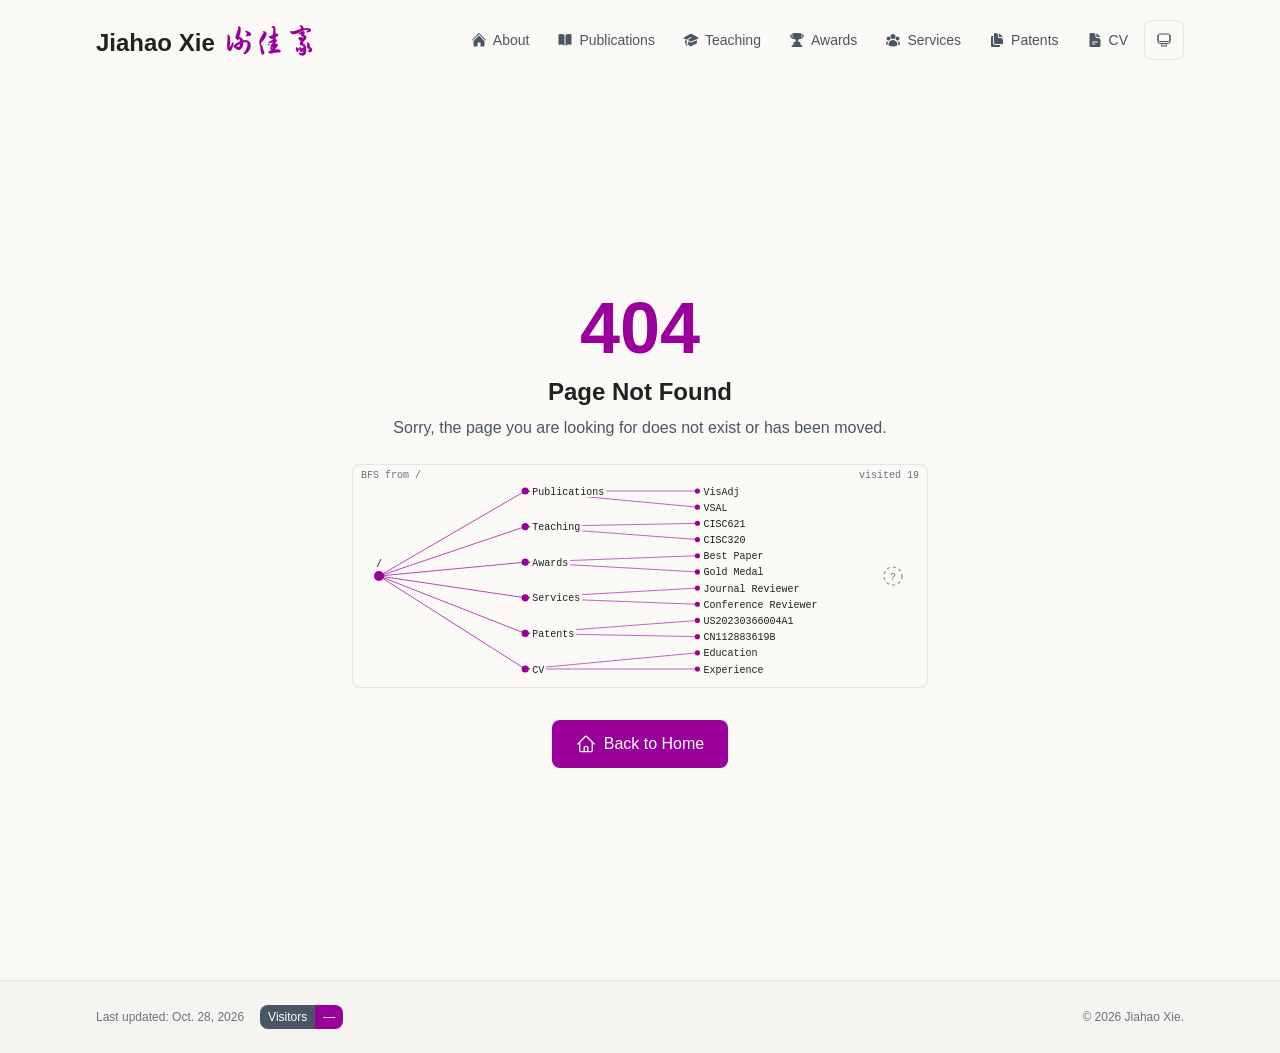
==== commit ab6c25c0: "update" ====
--- a/404/index.html
+++ b/404/index.html
@@ -1,4 +1,4 @@
-<!DOCTYPE html><html lang="en" class="scroll-smooth"><head><meta charSet="utf-8"/><meta name="viewport" content="width=device-width, initial-scale=1"/><link rel="stylesheet" href="/_next/static/css/4171fbb0363e6dc5.css" data-precedence="next"/><link rel="preload" as="script" fetchPriority="low" href="/_next/static/chunks/webpack-ace217b8013b33b3.js"/><script src="/_next/static/chunks/4bd1b696-d585622265be8341.js" async=""></script><script src="/_next/static/chunks/684-a1ae57e500953325.js" async=""></script><script src="/_next/static/chunks/main-app-8b96de4b9fb95d89.js" async=""></script><script src="/_next/static/chunks/991-71890cd90836cbbb.js" async=""></script><script src="/_next/static/chunks/874-6cc630662f3664af.js" async=""></script><script src="/_next/static/chunks/777-ca48cf9ccd663388.js" async=""></script><script src="/_next/static/chunks/app/layout-9907496c5f8e2b9a.js" async=""></script><script src="/_next/static/chunks/app/not-found-67eab7ec37a8fc85.js" async=""></script><meta name="robots" content="noindex"/><link rel="icon" href="/favicon.png" type="image/svg+xml"/><link rel="dns-prefetch" href="https://google-fonts.jialeliu.com"/><link rel="preconnect" href="https://google-fonts.jialeliu.com" crossorigin=""/><link rel="preload" as="style" href="https://google-fonts.jialeliu.com/css2?family=Inter:wght@300;400;500;600;700&amp;family=Crimson+Text:ital,wght@0,400;0,600;1,400&amp;display=swap"/><link rel="stylesheet" href="https://fonts.googleapis.com/css2?family=Liu+Jian+Mao+Cao&amp;display=swap"/><link rel="stylesheet" id="gfonts-css" href="https://google-fonts.jialeliu.com/css2?family=Inter:wght@300;400;500;600;700&amp;family=Crimson+Text:ital,wght@0,400;0,600;1,400&amp;display=swap" media="print"/><script>
+<!DOCTYPE html><html lang="en" class="scroll-smooth"><head><meta charSet="utf-8"/><meta name="viewport" content="width=device-width, initial-scale=1"/><link rel="stylesheet" href="/_next/static/css/2555232492aa731d.css" data-precedence="next"/><link rel="preload" as="script" fetchPriority="low" href="/_next/static/chunks/webpack-ace217b8013b33b3.js"/><script src="/_next/static/chunks/4bd1b696-d585622265be8341.js" async=""></script><script src="/_next/static/chunks/684-a1ae57e500953325.js" async=""></script><script src="/_next/static/chunks/main-app-8b96de4b9fb95d89.js" async=""></script><script src="/_next/static/chunks/991-71890cd90836cbbb.js" async=""></script><script src="/_next/static/chunks/874-6cc630662f3664af.js" async=""></script><script src="/_next/static/chunks/777-ca48cf9ccd663388.js" async=""></script><script src="/_next/static/chunks/app/layout-3ebe08bb420b8234.js" async=""></script><script src="/_next/static/chunks/app/not-found-67eab7ec37a8fc85.js" async=""></script><meta name="robots" content="noindex"/><link rel="icon" href="/favicon.png" type="image/svg+xml"/><link rel="dns-prefetch" href="https://google-fonts.jialeliu.com"/><link rel="preconnect" href="https://google-fonts.jialeliu.com" crossorigin=""/><link rel="preload" as="style" href="https://google-fonts.jialeliu.com/css2?family=Inter:wght@300;400;500;600;700&amp;family=Crimson+Text:ital,wght@0,400;0,600;1,400&amp;display=swap"/><link rel="stylesheet" href="https://fonts.googleapis.com/css2?family=Liu+Jian+Mao+Cao&amp;display=swap"/><link rel="stylesheet" id="gfonts-css" href="https://google-fonts.jialeliu.com/css2?family=Inter:wght@300;400;500;600;700&amp;family=Crimson+Text:ital,wght@0,400;0,600;1,400&amp;display=swap" media="print"/><script>
               (function(){
                 var l = document.getElementById('gfonts-css');
                 if (!l) return;
@@ -21,4 +21,4 @@
                 root.classList.add('light');
                 root.setAttribute('data-theme', 'light');
               }
-            </script><title>Jiahao Xie</title><meta name="description" content="PhD student at the University of Delaware."/><meta name="author" content="Jiahao Xie"/><meta name="keywords" content="Jiahao Xie,PhD,Research,University of Delaware"/><meta name="creator" content="Jiahao Xie"/><meta name="publisher" content="Jiahao Xie"/><meta property="og:title" content="Jiahao Xie"/><meta property="og:description" content="PhD student at the University of Delaware."/><meta property="og:site_name" content="Jiahao Xie&#x27;s Academic Website"/><meta property="og:locale" content="en_US"/><meta property="og:type" content="website"/><meta name="twitter:card" content="summary"/><meta name="twitter:title" content="Jiahao Xie"/><meta name="twitter:description" content="PhD student at the University of Delaware."/><link rel="icon" href="/favicon.png"/><script>document.querySelectorAll('body link[rel="icon"], body link[rel="apple-touch-icon"]').forEach(el => document.head.appendChild(el))</script><script src="/_next/static/chunks/polyfills-42372ed130431b0a.js" noModule=""></script></head><body class="font-sans antialiased relative"><div style="visibility:hidden"><div class="side-logos" aria-hidden="true"><div class="side-logo-lane side-logo-lane-left"><div class="side-logo-sprite" title="OpenAI" data-monochrome="true" style="left:clamp(1.125rem, 22%, calc(100% - 1.125rem));width:26px;height:26px;--logo-tilt:-5deg;animation-duration:52s;animation-delay:0s"><img alt="" draggable="false" loading="lazy" width="26" height="26" decoding="async" data-nimg="1" class="side-logo-image" style="color:transparent" src="/logos/ai/openai.svg"/></div><div class="side-logo-sprite" title="Claude" style="left:clamp(1.125rem, 49%, calc(100% - 1.125rem));width:27px;height:27px;--logo-tilt:4deg;animation-duration:52s;animation-delay:-8.666666666666666s"><img alt="" draggable="false" loading="lazy" width="27" height="27" decoding="async" data-nimg="1" class="side-logo-image" style="color:transparent" src="/logos/ai/claude.svg"/></div><div class="side-logo-sprite" title="Google Gemini" style="left:clamp(1.125rem, 76%, calc(100% - 1.125rem));width:28px;height:28px;--logo-tilt:-4deg;animation-duration:52s;animation-delay:-17.333333333333332s"><img alt="" draggable="false" loading="lazy" width="28" height="28" decoding="async" data-nimg="1" class="side-logo-image" style="color:transparent" src="/logos/ai/gemini.svg"/></div><div class="side-logo-sprite" title="DeepSeek" style="left:clamp(1.125rem, 46%, calc(100% - 1.125rem));width:26px;height:26px;--logo-tilt:5deg;animation-duration:52s;animation-delay:-26s"><img alt="" draggable="false" loading="lazy" width="26" height="26" decoding="async" data-nimg="1" class="side-logo-image" style="color:transparent" src="/logos/ai/deepseek.svg"/></div><div class="side-logo-sprite" title="Hugging Face" style="left:clamp(1.125rem, 73%, calc(100% - 1.125rem));width:27px;height:27px;--logo-tilt:-5deg;animation-duration:52s;animation-delay:-34.666666666666664s"><img alt="" draggable="false" loading="lazy" width="27" height="27" decoding="async" data-nimg="1" class="side-logo-image" style="color:transparent" src="/logos/ai/huggingface.svg"/></div><div class="side-logo-sprite" title="PyTorch" style="left:clamp(1.125rem, 43%, calc(100% - 1.125rem));width:28px;height:28px;--logo-tilt:4deg;animation-duration:52s;animation-delay:-43.333333333333336s"><img alt="" draggable="false" loading="lazy" width="28" height="28" decoding="async" data-nimg="1" class="side-logo-image" style="color:transparent" src="/logos/ai/pytorch.svg"/></div></div><div class="side-logo-lane side-logo-lane-right"><div class="side-logo-sprite" title="Google DeepMind" style="left:clamp(1.125rem, 39%, calc(100% - 1.125rem));width:26px;height:26px;--logo-tilt:-5deg;animation-duration:52s;animation-delay:-4s"><img alt="" draggable="false" loading="lazy" width="26" height="26" decoding="async" data-nimg="1" class="side-logo-image" style="color:transparent" src="/logos/ai/deepmind.svg"/></div><div class="side-logo-sprite" title="NVIDIA" style="left:clamp(1.125rem, 66%, calc(100% - 1.125rem));width:27px;height:27px;--logo-tilt:4deg;animation-duration:52s;animation-delay:-12.666666666666666s"><img alt="" draggable="false" loading="lazy" width="27" height="27" decoding="async" data-nimg="1" class="side-logo-image" style="color:transparent" src="/logos/ai/nvidia.svg"/></div><div class="side-logo-sprite" title="Meta" style="left:clamp(1.125rem, 36%, calc(100% - 1.125rem));width:28px;height:28px;--logo-tilt:-4deg;animation-duration:52s;animation-delay:-21.333333333333332s"><img alt="" draggable="false" loading="lazy" width="28" height="28" decoding="async" data-nimg="1" class="side-logo-image" style="color:transparent" src="/logos/ai/meta.svg"/></div><div class="side-logo-sprite" title="Microsoft Copilot" style="left:clamp(1.125rem, 63%, calc(100% - 1.125rem));width:26px;height:26px;--logo-tilt:5deg;animation-duration:52s;animation-delay:-30s"><img alt="" draggable="false" loading="lazy" width="26" height="26" decoding="async" data-nimg="1" class="side-logo-image" style="color:transparent" src="/logos/ai/copilot.svg"/></div><div class="side-logo-sprite" title="Qwen" style="left:clamp(1.125rem, 33%, calc(100% - 1.125rem));width:27px;height:27px;--logo-tilt:-5deg;animation-duration:52s;animation-delay:-38.666666666666664s"><img alt="" draggable="false" loading="lazy" width="27" height="27" decoding="async" data-nimg="1" class="side-logo-image" style="color:transparent" src="/logos/ai/qwen.svg"/></div><div class="side-logo-sprite" title="TensorFlow" style="left:clamp(1.125rem, 60%, calc(100% - 1.125rem));width:28px;height:28px;--logo-tilt:4deg;animation-duration:52s;animation-delay:-47.333333333333336s"><img alt="" draggable="false" loading="lazy" width="28" height="28" decoding="async" data-nimg="1" class="side-logo-image" style="color:transparent" src="/logos/ai/tensorflow.svg"/></div></div></div><div class="relative z-10"><nav class="fixed top-0 left-0 right-0 z-50" data-headlessui-state=""><div class="transition-all duration-300 ease-out bg-transparent" style="transform:translateY(-100px)"><div class="max-w-7xl mx-auto px-4 sm:px-6 lg:px-8"><div class="flex justify-between items-center h-16 lg:h-20"><div class="flex-shrink-0" tabindex="0"><a class="text-xl lg:text-2xl font-sans font-semibold text-primary hover:text-accent transition-colors duration-200 flex items-baseline gap-2" href="/"><span>Jiahao Xie</span><span class="font-calligraphy text-2xl lg:text-3xl text-accent">谢佳豪</span></a></div><div class="hidden lg:block"><div class="ml-10 flex items-center space-x-1"><div class="flex items-center space-x-1"><a class="relative flex items-center gap-1.5 px-3 py-2 text-sm font-medium transition-all duration-200 rounded hover:bg-accent/10 hover:shadow-sm text-neutral-600 hover:text-primary" href="/"><svg xmlns="http://www.w3.org/2000/svg" viewBox="0 0 24 24" fill="currentColor" aria-hidden="true" data-slot="icon" class="h-4 w-4 shrink-0"><path d="M11.47 3.841a.75.75 0 0 1 1.06 0l8.69 8.69a.75.75 0 1 0 1.06-1.061l-8.689-8.69a2.25 2.25 0 0 0-3.182 0l-8.69 8.69a.75.75 0 1 0 1.061 1.06l8.69-8.689Z"></path><path d="m12 5.432 8.159 8.159c.03.03.06.058.091.086v6.198c0 1.035-.84 1.875-1.875 1.875H15a.75.75 0 0 1-.75-.75v-4.5a.75.75 0 0 0-.75-.75h-3a.75.75 0 0 0-.75.75V21a.75.75 0 0 1-.75.75H5.625a1.875 1.875 0 0 1-1.875-1.875v-6.198a2.29 2.29 0 0 0 .091-.086L12 5.432Z"></path></svg><span class="relative z-10">About</span></a><a class="relative flex items-center gap-1.5 px-3 py-2 text-sm font-medium transition-all duration-200 rounded hover:bg-accent/10 hover:shadow-sm text-neutral-600 hover:text-primary" href="/publications/"><svg xmlns="http://www.w3.org/2000/svg" viewBox="0 0 24 24" fill="currentColor" aria-hidden="true" data-slot="icon" class="h-4 w-4 shrink-0"><path d="M11.25 4.533A9.707 9.707 0 0 0 6 3a9.735 9.735 0 0 0-3.25.555.75.75 0 0 0-.5.707v14.25a.75.75 0 0 0 1 .707A8.237 8.237 0 0 1 6 18.75c1.995 0 3.823.707 5.25 1.886V4.533ZM12.75 20.636A8.214 8.214 0 0 1 18 18.75c.966 0 1.89.166 2.75.47a.75.75 0 0 0 1-.708V4.262a.75.75 0 0 0-.5-.707A9.735 9.735 0 0 0 18 3a9.707 9.707 0 0 0-5.25 1.533v16.103Z"></path></svg><span class="relative z-10">Publications</span></a><a class="relative flex items-center gap-1.5 px-3 py-2 text-sm font-medium transition-all duration-200 rounded hover:bg-accent/10 hover:shadow-sm text-neutral-600 hover:text-primary" href="/teaching/"><svg xmlns="http://www.w3.org/2000/svg" viewBox="0 0 24 24" fill="currentColor" aria-hidden="true" data-slot="icon" class="h-4 w-4 shrink-0"><path d="M11.7 2.805a.75.75 0 0 1 .6 0A60.65 60.65 0 0 1 22.83 8.72a.75.75 0 0 1-.231 1.337 49.948 49.948 0 0 0-9.902 3.912l-.003.002c-.114.06-.227.119-.34.18a.75.75 0 0 1-.707 0A50.88 50.88 0 0 0 7.5 12.173v-.224c0-.131.067-.248.172-.311a54.615 54.615 0 0 1 4.653-2.52.75.75 0 0 0-.65-1.352 56.123 56.123 0 0 0-4.78 2.589 1.858 1.858 0 0 0-.859 1.228 49.803 49.803 0 0 0-4.634-1.527.75.75 0 0 1-.231-1.337A60.653 60.653 0 0 1 11.7 2.805Z"></path><path d="M13.06 15.473a48.45 48.45 0 0 1 7.666-3.282c.134 1.414.22 2.843.255 4.284a.75.75 0 0 1-.46.711 47.87 47.87 0 0 0-8.105 4.342.75.75 0 0 1-.832 0 47.87 47.87 0 0 0-8.104-4.342.75.75 0 0 1-.461-.71c.035-1.442.121-2.87.255-4.286.921.304 1.83.634 2.726.99v1.27a1.5 1.5 0 0 0-.14 2.508c-.09.38-.222.753-.397 1.11.452.213.901.434 1.346.66a6.727 6.727 0 0 0 .551-1.607 1.5 1.5 0 0 0 .14-2.67v-.645a48.549 48.549 0 0 1 3.44 1.667 2.25 2.25 0 0 0 2.12 0Z"></path><path d="M4.462 19.462c.42-.419.753-.89 1-1.395.453.214.902.435 1.347.662a6.742 6.742 0 0 1-1.286 1.794.75.75 0 0 1-1.06-1.06Z"></path></svg><span class="relative z-10">Teaching</span></a><a class="relative flex items-center gap-1.5 px-3 py-2 text-sm font-medium transition-all duration-200 rounded hover:bg-accent/10 hover:shadow-sm text-neutral-600 hover:text-primary" href="/awards/"><svg xmlns="http://www.w3.org/2000/svg" viewBox="0 0 24 24" fill="currentColor" aria-hidden="true" data-slot="icon" class="h-4 w-4 shrink-0"><path fill-rule="evenodd" d="M5.166 2.621v.858c-1.035.148-2.059.33-3.071.543a.75.75 0 0 0-.584.859 6.753 6.753 0 0 0 6.138 5.6 6.73 6.73 0 0 0 2.743 1.346A6.707 6.707 0 0 1 9.279 15H8.54c-1.036 0-1.875.84-1.875 1.875V19.5h-.75a2.25 2.25 0 0 0-2.25 2.25c0 .414.336.75.75.75h15a.75.75 0 0 0 .75-.75 2.25 2.25 0 0 0-2.25-2.25h-.75v-2.625c0-1.036-.84-1.875-1.875-1.875h-.739a6.706 6.706 0 0 1-1.112-3.173 6.73 6.73 0 0 0 2.743-1.347 6.753 6.753 0 0 0 6.139-5.6.75.75 0 0 0-.585-.858 47.077 47.077 0 0 0-3.07-.543V2.62a.75.75 0 0 0-.658-.744 49.22 49.22 0 0 0-6.093-.377c-2.063 0-4.096.128-6.093.377a.75.75 0 0 0-.657.744Zm0 2.629c0 1.196.312 2.32.857 3.294A5.266 5.266 0 0 1 3.16 5.337a45.6 45.6 0 0 1 2.006-.343v.256Zm13.5 0v-.256c.674.1 1.343.214 2.006.343a5.265 5.265 0 0 1-2.863 3.207 6.72 6.72 0 0 0 .857-3.294Z" clip-rule="evenodd"></path></svg><span class="relative z-10">Awards</span></a><a class="relative flex items-center gap-1.5 px-3 py-2 text-sm font-medium transition-all duration-200 rounded hover:bg-accent/10 hover:shadow-sm text-neutral-600 hover:text-primary" href="/services/"><svg xmlns="http://www.w3.org/2000/svg" viewBox="0 0 24 24" fill="currentColor" aria-hidden="true" data-slot="icon" class="h-4 w-4 shrink-0"><path fill-rule="evenodd" d="M8.25 6.75a3.75 3.75 0 1 1 7.5 0 3.75 3.75 0 0 1-7.5 0ZM15.75 9.75a3 3 0 1 1 6 0 3 3 0 0 1-6 0ZM2.25 9.75a3 3 0 1 1 6 0 3 3 0 0 1-6 0ZM6.31 15.117A6.745 6.745 0 0 1 12 12a6.745 6.745 0 0 1 6.709 7.498.75.75 0 0 1-.372.568A12.696 12.696 0 0 1 12 21.75c-2.305 0-4.47-.612-6.337-1.684a.75.75 0 0 1-.372-.568 6.787 6.787 0 0 1 1.019-4.38Z" clip-rule="evenodd"></path><path d="M5.082 14.254a8.287 8.287 0 0 0-1.308 5.135 9.687 9.687 0 0 1-1.764-.44l-.115-.04a.563.563 0 0 1-.373-.487l-.01-.121a3.75 3.75 0 0 1 3.57-4.047ZM20.226 19.389a8.287 8.287 0 0 0-1.308-5.135 3.75 3.75 0 0 1 3.57 4.047l-.01.121a.563.563 0 0 1-.373.486l-.115.04c-.567.2-1.156.349-1.764.441Z"></path></svg><span class="relative z-10">Services</span></a><a class="relative flex items-center gap-1.5 px-3 py-2 text-sm font-medium transition-all duration-200 rounded hover:bg-accent/10 hover:shadow-sm text-neutral-600 hover:text-primary" href="/patents/"><svg xmlns="http://www.w3.org/2000/svg" viewBox="0 0 24 24" fill="currentColor" aria-hidden="true" data-slot="icon" class="h-4 w-4 shrink-0"><path d="M7.5 3.375c0-1.036.84-1.875 1.875-1.875h.375a3.75 3.75 0 0 1 3.75 3.75v1.875C13.5 8.161 14.34 9 15.375 9h1.875A3.75 3.75 0 0 1 21 12.75v3.375C21 17.16 20.16 18 19.125 18h-9.75A1.875 1.875 0 0 1 7.5 16.125V3.375Z"></path><path d="M15 5.25a5.23 5.23 0 0 0-1.279-3.434 9.768 9.768 0 0 1 6.963 6.963A5.23 5.23 0 0 0 17.25 7.5h-1.875A.375.375 0 0 1 15 7.125V5.25ZM4.875 6H6v10.125A3.375 3.375 0 0 0 9.375 19.5H16.5v1.125c0 1.035-.84 1.875-1.875 1.875h-9.75A1.875 1.875 0 0 1 3 20.625V7.875C3 6.839 3.84 6 4.875 6Z"></path></svg><span class="relative z-10">Patents</span></a><a class="relative flex items-center gap-1.5 px-3 py-2 text-sm font-medium transition-all duration-200 rounded hover:bg-accent/10 hover:shadow-sm text-neutral-600 hover:text-primary" href="/cv/"><svg xmlns="http://www.w3.org/2000/svg" viewBox="0 0 24 24" fill="currentColor" aria-hidden="true" data-slot="icon" class="h-4 w-4 shrink-0"><path fill-rule="evenodd" d="M5.625 1.5c-1.036 0-1.875.84-1.875 1.875v17.25c0 1.035.84 1.875 1.875 1.875h12.75c1.035 0 1.875-.84 1.875-1.875V12.75A3.75 3.75 0 0 0 16.5 9h-1.875a1.875 1.875 0 0 1-1.875-1.875V5.25A3.75 3.75 0 0 0 9 1.5H5.625ZM7.5 15a.75.75 0 0 1 .75-.75h7.5a.75.75 0 0 1 0 1.5h-7.5A.75.75 0 0 1 7.5 15Zm.75 2.25a.75.75 0 0 0 0 1.5H12a.75.75 0 0 0 0-1.5H8.25Z" clip-rule="evenodd"></path><path d="M12.971 1.816A5.23 5.23 0 0 1 14.25 5.25v1.875c0 .207.168.375.375.375H16.5a5.23 5.23 0 0 1 3.434 1.279 9.768 9.768 0 0 0-6.963-6.963Z"></path></svg><span class="relative z-10">CV</span></a></div><div class="flex items-center justify-center w-10 h-10 rounded-lg border border-neutral-200 dark:border-[rgba(148,163,184,0.24)] bg-background dark:bg-neutral-800"><div class="w-4 h-4 rounded-full bg-neutral-300 animate-pulse"></div></div></div></div><div class="lg:hidden flex items-center space-x-2"><div class="flex items-center justify-center w-10 h-10 rounded-lg border border-neutral-200 dark:border-[rgba(148,163,184,0.24)] bg-background dark:bg-neutral-800"><div class="w-4 h-4 rounded-full bg-neutral-300 animate-pulse"></div></div><button class="inline-flex items-center justify-center p-2 rounded-md text-neutral-600 hover:text-primary hover:bg-neutral-100 dark:hover:bg-neutral-800 focus:outline-none focus:ring-2 focus:ring-inset focus:ring-accent transition-colors duration-200" id="headlessui-disclosure-button-«R1e9lb»" type="button" aria-expanded="false" data-headlessui-state=""><span class="sr-only">Open main menu</span><div><svg xmlns="http://www.w3.org/2000/svg" fill="none" viewBox="0 0 24 24" stroke-width="1.5" stroke="currentColor" aria-hidden="true" data-slot="icon" class="block h-6 w-6"><path stroke-linecap="round" stroke-linejoin="round" d="M3.75 6.75h16.5M3.75 12h16.5m-16.5 5.25h16.5"></path></svg></div></button></div></div></div></div></nav><main class="min-h-screen pt-16 lg:pt-20"><div class="min-h-screen flex flex-col items-center justify-center px-4 py-16"><div class="text-center w-full max-w-xl"><h1 class="text-7xl font-sans font-bold text-accent mb-3">404</h1><h2 class="text-2xl font-semibold text-primary mb-2">Page Not Found</h2><p class="text-neutral-600 dark:text-neutral-400 mb-6">Sorry, the page you are looking for does not exist or has been moved.</p><div class="relative overflow-hidden rounded-lg border border-neutral-200/80 dark:border-neutral-700/60 bg-background h-56 w-full"><canvas class="absolute inset-0 w-full h-full" aria-hidden="true"></canvas></div><a class="mt-8 inline-flex items-center gap-2 px-6 py-3 bg-accent hover:bg-accent-dark text-accent-foreground font-medium rounded-lg transition-colors" href="/"><svg xmlns="http://www.w3.org/2000/svg" fill="none" viewBox="0 0 24 24" stroke-width="1.5" stroke="currentColor" aria-hidden="true" data-slot="icon" class="w-5 h-5"><path stroke-linecap="round" stroke-linejoin="round" d="m2.25 12 8.954-8.955c.44-.439 1.152-.439 1.591 0L21.75 12M4.5 9.75v10.125c0 .621.504 1.125 1.125 1.125H9.75v-4.875c0-.621.504-1.125 1.125-1.125h2.25c.621 0 1.125.504 1.125 1.125V21h4.125c.621 0 1.125-.504 1.125-1.125V9.75M8.25 21h8.25"></path></svg>Back to Home</a></div></div><!--$--><!--/$--><!--$--><!--/$--></main><footer class="border-t border-neutral-200/50 bg-surface/70 dark:bg-neutral-900/50 dark:border-neutral-700/50"><div class="max-w-6xl mx-auto px-4 sm:px-6 lg:px-8 py-6"><div class="flex flex-col sm:flex-row justify-between items-center gap-6"><div class="flex flex-wrap items-center gap-4"><p class="text-xs text-neutral-500">Last updated: <!-- -->Oct. 28, 2026</p><span class="inline-flex overflow-hidden rounded-lg text-xs shrink-0" title="Loading total site visits"><span class="bg-neutral-600 dark:bg-neutral-500 px-2 py-1 text-white dark:text-neutral-900">Visitors</span><span class="bg-accent px-2 py-1 text-accent-foreground dark:bg-accent/80"><span aria-live="polite">…</span></span></span></div><p class="text-xs text-neutral-500">© <!-- -->2026<!-- --> <!-- -->Jiahao Xie<!-- -->.</p></div></div></footer></div></div><script src="/_next/static/chunks/webpack-ace217b8013b33b3.js" async=""></script><script>(self.__next_f=self.__next_f||[]).push([0])</script><script>self.__next_f.push([1,"1:\"$Sreact.fragment\"\n2:I[3719,[\"991\",\"static/chunks/991-71890cd90836cbbb.js\",\"874\",\"static/chunks/874-6cc630662f3664af.js\",\"777\",\"static/chunks/777-ca48cf9ccd663388.js\",\"177\",\"static/chunks/app/layout-9907496c5f8e2b9a.js\"],\"ThemeProvider\"]\n3:I[3063,[\"991\",\"static/chunks/991-71890cd90836cbbb.js\",\"874\",\"static/chunks/874-6cc630662f3664af.js\",\"777\",\"static/chunks/777-ca48cf9ccd663388.js\",\"177\",\"static/chunks/app/layout-9907496c5f8e2b9a.js\"],\"Image\"]\n4:I[768,[\"991\",\"static/chunks/991-71890cd90836cbbb.js\",\"874\",\"static/chunks/874-6cc630662f3664af.js\",\"777\",\"static/chunks/777-ca48cf9ccd663388.js\",\"177\",\"static/chunks/app/layout-9907496c5f8e2b9a.js\"],\"default\"]\n5:I[7555,[],\"\"]\n6:I[1295,[],\"\"]\n7:I[802,[\"874\",\"static/chunks/874-6cc630662f3664af.js\",\"345\",\"static/chunks/app/not-found-67eab7ec37a8fc85.js\"],\"default\"]\n8:I[6874,[\"874\",\"static/chunks/874-6cc630662f3664af.js\",\"345\",\"static/chunks/app/not-found-67eab7ec37a8fc85.js\"],\"\"]\n9:I[3379,[\"991\",\"static/chunks/991-71890cd90836cbbb.js\",\"874\",\"static/chunks/874-6cc630662f3664af.js\",\"777\",\"static/chunks/777-ca48cf9ccd663388.js\",\"177\",\"static/chunks/app/layout-9907496c5f8e2b9a.js\"],\"default\"]\na:I[4112,[\"991\",\"static/chunks/991-71890cd90836cbbb.js\",\"874\",\"static/chunks/874-6cc630662f3664af.js\",\"777\",\"static/chunks/777-ca48cf9ccd663388.js\",\"177\",\"static/chunks/app/layout-9907496c5f8e2b9a.js\"],\"default\"]\nb:I[9665,[],\"MetadataBoundary\"]\nd:I[9665,[],\"OutletBoundary\"]\n10:I[4911,[],\"AsyncMetadataOutlet\"]\n12:I[9665,[],\"ViewportBoundary\"]\n14:I[6614,[],\"\"]\n:HL[\"/_next/static/css/4171fbb0363e6dc5.css\",\"style\"]\n"])</script><script>self.__next_f.push([1,"0:{\"P\":null,\"b\":\"pKa6N6Lb3PIVDOyhMbVZb\",\"p\":\"\",\"c\":[\"\",\"_not-found\",\"\"],\"i\":false,\"f\":[[[\"\",{\"children\":[\"/_not-found\",{\"children\":[\"__PAGE__\",{}]}]},\"$undefined\",\"$undefined\",true],[\"\",[\"$\",\"$1\",\"c\",{\"children\":[[[\"$\",\"link\",\"0\",{\"rel\":\"stylesheet\",\"href\":\"/_next/static/css/4171fbb0363e6dc5.css\",\"precedence\":\"next\",\"crossOrigin\":\"$undefined\",\"nonce\":\"$undefined\"}]],[\"$\",\"html\",null,{\"lang\":\"en\",\"className\":\"scroll-smooth\",\"suppressHydrationWarning\":true,\"children\":[[\"$\",\"head\",null,{\"children\":[[\"$\",\"link\",null,{\"rel\":\"icon\",\"href\":\"/favicon.png\",\"type\":\"image/svg+xml\"}],[\"$\",\"link\",null,{\"rel\":\"stylesheet\",\"href\":\"https://fonts.googleapis.com/css2?family=Liu+Jian+Mao+Cao\u0026display=swap\"}],[\"$\",\"link\",null,{\"rel\":\"dns-prefetch\",\"href\":\"https://google-fonts.jialeliu.com\"}],[\"$\",\"link\",null,{\"rel\":\"preconnect\",\"href\":\"https://google-fonts.jialeliu.com\",\"crossOrigin\":\"\"}],[\"$\",\"link\",null,{\"rel\":\"preload\",\"as\":\"style\",\"href\":\"https://google-fonts.jialeliu.com/css2?family=Inter:wght@300;400;500;600;700\u0026family=Crimson+Text:ital,wght@0,400;0,600;1,400\u0026display=swap\"}],[\"$\",\"link\",null,{\"rel\":\"stylesheet\",\"id\":\"gfonts-css\",\"href\":\"https://google-fonts.jialeliu.com/css2?family=Inter:wght@300;400;500;600;700\u0026family=Crimson+Text:ital,wght@0,400;0,600;1,400\u0026display=swap\",\"media\":\"print\"}],[\"$\",\"script\",null,{\"dangerouslySetInnerHTML\":{\"__html\":\"\\n              (function(){\\n                var l = document.getElementById('gfonts-css');\\n                if (!l) return;\\n                if (l.media !== 'all') {\\n                  l.addEventListener('load', function(){ try { l.media = 'all'; } catch(e){} });\\n                }\\n              })();\\n            \"}}],[\"$\",\"noscript\",null,{\"children\":[\"$\",\"link\",null,{\"rel\":\"stylesheet\",\"href\":\"https://google-fonts.jialeliu.com/css2?family=Inter:wght@300;400;500;600;700\u0026family=Crimson+Text:ital,wght@0,400;0,600;1,400\u0026display=swap\"}]}],[\"$\",\"script\",null,{\"dangerouslySetInnerHTML\":{\"__html\":\"\\n              try {\\n                const theme = localStorage.getItem('theme-storage');\\n                const parsed = theme ? JSON.parse(theme) : null;\\n                const setting = parsed?.state?.theme || 'system';\\n                const prefersDark = typeof window !== 'undefined' \u0026\u0026 window.matchMedia \u0026\u0026 window.matchMedia('(prefers-color-scheme: dark)').matches;\\n                const effective = setting === 'dark' ? 'dark' : (setting === 'light' ? 'light' : (prefersDark ? 'dark' : 'light'));\\n                var root = document.documentElement;\\n                root.classList.add(effective);\\n                root.setAttribute('data-theme', effective);\\n              } catch (e) {\\n                var root = document.documentElement;\\n                root.classList.add('light');\\n                root.setAttribute('data-theme', 'light');\\n              }\\n            \"}}]]}],[\"$\",\"body\",null,{\"className\":\"font-sans antialiased relative\",\"children\":[\"$\",\"$L2\",null,{\"children\":[[\"$\",\"div\",null,{\"className\":\"side-logos\",\"aria-hidden\":\"true\",\"children\":[[\"$\",\"div\",\"0\",{\"className\":\"side-logo-lane side-logo-lane-left\",\"children\":[[\"$\",\"div\",\"openai\",{\"className\":\"side-logo-sprite\",\"title\":\"OpenAI\",\"data-monochrome\":true,\"style\":{\"left\":\"clamp(1.125rem, 22%, calc(100% - 1.125rem))\",\"width\":26,\"height\":26,\"--logo-tilt\":\"-5deg\",\"animationDuration\":\"52s\",\"animationDelay\":\"0s\"},\"children\":[\"$\",\"$L3\",null,{\"src\":\"/logos/ai/openai.svg\",\"alt\":\"\",\"width\":26,\"height\":26,\"className\":\"side-logo-image\",\"unoptimized\":true,\"draggable\":false}]}],[\"$\",\"div\",\"claude\",{\"className\":\"side-logo-sprite\",\"title\":\"Claude\",\"data-monochrome\":\"$undefined\",\"style\":{\"left\":\"clamp(1.125rem, 49%, calc(100% - 1.125rem))\",\"width\":27,\"height\":27,\"--logo-tilt\":\"4deg\",\"animationDuration\":\"52s\",\"animationDelay\":\"-8.666666666666666s\"},\"children\":[\"$\",\"$L3\",null,{\"src\":\"/logos/ai/claude.svg\",\"alt\":\"\",\"width\":27,\"height\":27,\"className\":\"side-logo-image\",\"unoptimized\":true,\"draggable\":false}]}],[\"$\",\"div\",\"gemini\",{\"className\":\"side-logo-sprite\",\"title\":\"Google Gemini\",\"data-monochrome\":\"$undefined\",\"style\":{\"left\":\"clamp(1.125rem, 76%, calc(100% - 1.125rem))\",\"width\":28,\"height\":28,\"--logo-tilt\":\"-4deg\",\"animationDuration\":\"52s\",\"animationDelay\":\"-17.333333333333332s\"},\"children\":[\"$\",\"$L3\",null,{\"src\":\"/logos/ai/gemini.svg\",\"alt\":\"\",\"width\":28,\"height\":28,\"className\":\"side-logo-image\",\"unoptimized\":true,\"draggable\":false}]}],[\"$\",\"div\",\"deepseek\",{\"className\":\"side-logo-sprite\",\"title\":\"DeepSeek\",\"data-monochrome\":\"$undefined\",\"style\":{\"left\":\"clamp(1.125rem, 46%, calc(100% - 1.125rem))\",\"width\":26,\"height\":26,\"--logo-tilt\":\"5deg\",\"animationDuration\":\"52s\",\"animationDelay\":\"-26s\"},\"children\":[\"$\",\"$L3\",null,{\"src\":\"/logos/ai/deepseek.svg\",\"alt\":\"\",\"width\":26,\"height\":26,\"className\":\"side-logo-image\",\"unoptimized\":true,\"draggable\":false}]}],[\"$\",\"div\",\"huggingface\",{\"className\":\"side-logo-sprite\",\"title\":\"Hugging Face\",\"data-monochrome\":\"$undefined\",\"style\":{\"left\":\"clamp(1.125rem, 73%, calc(100% - 1.125rem))\",\"width\":27,\"height\":27,\"--logo-tilt\":\"-5deg\",\"animationDuration\":\"52s\",\"animationDelay\":\"-34.666666666666664s\"},\"children\":[\"$\",\"$L3\",null,{\"src\":\"/logos/ai/huggingface.svg\",\"alt\":\"\",\"width\":27,\"height\":27,\"className\":\"side-logo-image\",\"unoptimized\":true,\"draggable\":false}]}],[\"$\",\"div\",\"pytorch\",{\"className\":\"side-logo-sprite\",\"title\":\"PyTorch\",\"data-monochrome\":\"$undefined\",\"style\":{\"left\":\"clamp(1.125rem, 43%, calc(100% - 1.125rem))\",\"width\":28,\"height\":28,\"--logo-tilt\":\"4deg\",\"animationDuration\":\"52s\",\"animationDelay\":\"-43.333333333333336s\"},\"children\":[\"$\",\"$L3\",null,{\"src\":\"/logos/ai/pytorch.svg\",\"alt\":\"\",\"width\":28,\"height\":28,\"className\":\"side-logo-image\",\"unoptimized\":true,\"draggable\":false}]}]]}],[\"$\",\"div\",\"1\",{\"className\":\"side-logo-lane side-logo-lane-right\",\"children\":[[\"$\",\"div\",\"deepmind\",{\"className\":\"side-logo-sprite\",\"title\":\"Google DeepMind\",\"data-monochrome\":\"$undefined\",\"style\":{\"left\":\"clamp(1.125rem, 39%, calc(100% - 1.125rem))\",\"width\":26,\"height\":26,\"--logo-tilt\":\"-5deg\",\"animationDuration\":\"52s\",\"animationDelay\":\"-4s\"},\"children\":[\"$\",\"$L3\",null,{\"src\":\"/logos/ai/deepmind.svg\",\"alt\":\"\",\"width\":26,\"height\":26,\"className\":\"side-logo-image\",\"unoptimized\":true,\"draggable\":false}]}],[\"$\",\"div\",\"nvidia\",{\"className\":\"side-logo-sprite\",\"title\":\"NVIDIA\",\"data-monochrome\":\"$undefined\",\"style\":{\"left\":\"clamp(1.125rem, 66%, calc(100% - 1.125rem))\",\"width\":27,\"height\":27,\"--logo-tilt\":\"4deg\",\"animationDuration\":\"52s\",\"animationDelay\":\"-12.666666666666666s\"},\"children\":[\"$\",\"$L3\",null,{\"src\":\"/logos/ai/nvidia.svg\",\"alt\":\"\",\"width\":27,\"height\":27,\"className\":\"side-logo-image\",\"unoptimized\":true,\"draggable\":false}]}],[\"$\",\"div\",\"meta\",{\"className\":\"side-logo-sprite\",\"title\":\"Meta\",\"data-monochrome\":\"$undefined\",\"style\":{\"left\":\"clamp(1.125rem, 36%, calc(100% - 1.125rem))\",\"width\":28,\"height\":28,\"--logo-tilt\":\"-4deg\",\"animationDuration\":\"52s\",\"animationDelay\":\"-21.333333333333332s\"},\"children\":[\"$\",\"$L3\",null,{\"src\":\"/logos/ai/meta.svg\",\"alt\":\"\",\"width\":28,\"height\":28,\"className\":\"side-logo-image\",\"unoptimized\":true,\"draggable\":false}]}],[\"$\",\"div\",\"copilot\",{\"className\":\"side-logo-sprite\",\"title\":\"Microsoft Copilot\",\"data-monochrome\":\"$undefined\",\"style\":{\"left\":\"clamp(1.125rem, 63%, calc(100% - 1.125rem))\",\"width\":26,\"height\":26,\"--logo-tilt\":\"5deg\",\"animationDuration\":\"52s\",\"animationDelay\":\"-30s\"},\"children\":[\"$\",\"$L3\",null,{\"src\":\"/logos/ai/copilot.svg\",\"alt\":\"\",\"width\":26,\"height\":26,\"className\":\"side-logo-image\",\"unoptimized\":true,\"draggable\":false}]}],[\"$\",\"div\",\"qwen\",{\"className\":\"side-logo-sprite\",\"title\":\"Qwen\",\"data-monochrome\":\"$undefined\",\"style\":{\"left\":\"clamp(1.125rem, 33%, calc(100% - 1.125rem))\",\"width\":27,\"height\":27,\"--logo-tilt\":\"-5deg\",\"animationDuration\":\"52s\",\"animationDelay\":\"-38.666666666666664s\"},\"children\":[\"$\",\"$L3\",null,{\"src\":\"/logos/ai/qwen.svg\",\"alt\":\"\",\"width\":27,\"height\":27,\"className\":\"side-logo-image\",\"unoptimized\":true,\"draggable\":false}]}],[\"$\",\"div\",\"tensorflow\",{\"className\":\"side-logo-sprite\",\"title\":\"TensorFlow\",\"data-monochrome\":\"$undefined\",\"style\":{\"left\":\"clamp(1.125rem, 60%, calc(100% - 1.125rem))\",\"width\":28,\"height\":28,\"--logo-tilt\":\"4deg\",\"animationDuration\":\"52s\",\"animationDelay\":\"-47.333333333333336s\"},\"children\":[\"$\",\"$L3\",null,{\"src\":\"/logos/ai/tensorflow.svg\",\"alt\":\"\",\"width\":28,\"height\":28,\"className\":\"side-logo-image\",\"unoptimized\":true,\"draggable\":false}]}]]}]]}],[\"$\",\"div\",null,{\"className\":\"relative z-10\",\"children\":[[\"$\",\"$L4\",null,{\"items\":[{\"title\":\"About\",\"type\":\"page\",\"target\":\"about\",\"href\":\"/\"},{\"title\":\"Publications\",\"type\":\"page\",\"target\":\"publications\",\"href\":\"/publications\"},{\"title\":\"Teaching\",\"type\":\"page\",\"target\":\"teaching\",\"href\":\"/teaching\"},{\"title\":\"Awards\",\"type\":\"page\",\"target\":\"awards\",\"href\":\"/awards\"},{\"title\":\"Services\",\"type\":\"page\",\"target\":\"services\",\"href\":\"/services\"},{\"title\":\"Patents\",\"type\":\"page\",\"target\":\"patents\",\"href\":\"/patents\"},{\"title\":\"CV\",\"type\":\"page\",\"target\":\"cv\",\"href\":\"/cv\"}],\"siteTitle\":\"Jiahao Xie\",\"siteTitleZh\":\"谢佳豪\",\"enableOnePageMode\":false}],[\"$\",\"main\",null,{\"className\":\"min-h-screen pt-16 lg:pt-20\",\"children\":[\"$\",\"$L5\",null,{\"parallelRouterKey\":\"children\",\"error\":\"$undefined\",\"errorStyles\":\"$undefined\",\"errorScripts\":\"$undefined\",\"template\":[\"$\",\"$L6\",null,{}],\"templateStyles\":\"$undefined\",\"templateScripts\":\"$undefined\",\"notFound\":[[\"$\",\"div\",null,{\"className\":\"min-h-screen flex flex-col items-center justify-center px-4 py-16\",\"children\":[\"$\",\"div\",null,{\"className\":\"text-center w-full max-w-xl\",\"children\":[[\"$\",\"h1\",null,{\"className\":\"text-7xl font-sans font-bold text-accent mb-3\",\"children\":\"404\"}],[\"$\",\"h2\",null,{\"className\":\"text-2xl font-semibold text-primary mb-2\",\"children\":\"Page Not Found\"}],[\"$\",\"p\",null,{\"className\":\"text-neutral-600 dark:text-neutral-400 mb-6\",\"children\":\"Sorry, the page you are looking for does not exist or has been moved.\"}],[\"$\",\"$L7\",null,{\"pages\":[{\"label\":\"Publications\",\"children\":[\"VisAdj\",\"VSAL\"]},{\"label\":\"Teaching\",\"children\":[\"CISC621\",\"CISC320\"]},{\"label\":\"Awards\",\"children\":[\"Best Paper\",\"Gold Medal\"]},{\"label\":\"Services\",\"children\":[\"Journal Reviewer\",\"Conference Reviewer\"]},{\"label\":\"Patents\",\"children\":[\"US20230366004A1\",\"CN112883619B\"]},{\"label\":\"CV\",\"children\":[\"Education\",\"Experience\"]}]}],[\"$\",\"$L8\",null,{\"href\":\"/\",\"className\":\"mt-8 inline-flex items-center gap-2 px-6 py-3 bg-accent hover:bg-accent-dark text-accent-foreground font-medium rounded-lg transition-colors\",\"children\":[[\"$\",\"svg\",null,{\"xmlns\":\"http://www.w3.org/2000/svg\",\"fill\":\"none\",\"viewBox\":\"0 0 24 24\",\"strokeWidth\":1.5,\"stroke\":\"currentColor\",\"aria-hidden\":\"true\",\"data-slot\":\"icon\",\"ref\":\"$undefined\",\"aria-labelledby\":\"$undefined\",\"className\":\"w-5 h-5\",\"children\":[null,[\"$\",\"path\",null,{\"strokeLinecap\":\"round\",\"strokeLinejoin\":\"round\",\"d\":\"m2.25 12 8.954-8.955c.44-.439 1.152-.439 1.591 0L21.75 12M4.5 9.75v10.125c0 .621.504 1.125 1.125 1.125H9.75v-4.875c0-.621.504-1.125 1.125-1.125h2.25c.621 0 1.125.504 1.125 1.125V21h4.125c.621 0 1.125-.504 1.125-1.125V9.75M8.25 21h8.25\"}]]}],\"Back to Home\"]}]]}]}],[]],\"forbidden\":\"$undefined\",\"unauthorized\":\"$undefined\"}]}],[\"$\",\"$L9\",null,{\"lastUpdated\":\"Oct. 28, 2026\",\"authorName\":\"Jiahao Xie\"}],[\"$\",\"$La\",null,{}]]}]]}]}]]}]]}],{\"children\":[\"/_not-found\",[\"$\",\"$1\",\"c\",{\"children\":[null,[\"$\",\"$L5\",null,{\"parallelRouterKey\":\"children\",\"error\":\"$undefined\",\"errorStyles\":\"$undefined\",\"errorScripts\":\"$undefined\",\"template\":[\"$\",\"$L6\",null,{}],\"templateStyles\":\"$undefined\",\"templateScripts\":\"$undefined\",\"notFound\":\"$undefined\",\"forbidden\":\"$undefined\",\"unauthorized\":\"$undefined\"}]]}],{\"children\":[\"__PAGE__\",[\"$\",\"$1\",\"c\",{\"children\":[[\"$\",\"div\",null,{\"className\":\"min-h-screen flex flex-col items-center justify-center px-4 py-16\",\"children\":[\"$\",\"div\",null,{\"className\":\"text-center w-full max-w-xl\",\"children\":[[\"$\",\"h1\",null,{\"className\":\"text-7xl font-sans font-bold text-accent mb-3\",\"children\":\"404\"}],[\"$\",\"h2\",null,{\"className\":\"text-2xl font-semibold text-primary mb-2\",\"children\":\"Page Not Found\"}],[\"$\",\"p\",null,{\"className\":\"text-neutral-600 dark:text-neutral-400 mb-6\",\"children\":\"Sorry, the page you are looking for does not exist or has been moved.\"}],[\"$\",\"$L7\",null,{\"pages\":[{\"label\":\"Publications\",\"children\":[\"VisAdj\",\"VSAL\"]},{\"label\":\"Teaching\",\"children\":[\"CISC621\",\"CISC320\"]},{\"label\":\"Awards\",\"children\":[\"Best Paper\",\"Gold Medal\"]},{\"label\":\"Services\",\"children\":[\"Journal Reviewer\",\"Conference Reviewer\"]},{\"label\":\"Patents\",\"children\":[\"US20230366004A1\",\"CN112883619B\"]},{\"label\":\"CV\",\"children\":[\"Education\",\"Experience\"]}]}],[\"$\",\"$L8\",null,{\"href\":\"/\",\"className\":\"mt-8 inline-flex items-center gap-2 px-6 py-3 bg-accent hover:bg-accent-dark text-accent-foreground font-medium rounded-lg transition-colors\",\"children\":[[\"$\",\"svg\",null,{\"xmlns\":\"http://www.w3.org/2000/svg\",\"fill\":\"none\",\"viewBox\":\"0 0 24 24\",\"strokeWidth\":1.5,\"stroke\":\"currentColor\",\"aria-hidden\":\"true\",\"data-slot\":\"icon\",\"ref\":\"$undefined\",\"aria-labelledby\":\"$undefined\",\"className\":\"w-5 h-5\",\"children\":[null,[\"$\",\"path\",null,{\"strokeLinecap\":\"round\",\"strokeLinejoin\":\"round\",\"d\":\"m2.25 12 8.954-8.955c.44-.439 1.152-.439 1.591 0L21.75 12M4.5 9.75v10.125c0 .621.504 1.125 1.125 1.125H9.75v-4.875c0-.621.504-1.125 1.125-1.125h2.25c.621 0 1.125.504 1.125 1.125V21h4.125c.621 0 1.125-.504 1.125-1.125V9.75M8.25 21h8.25\"}]]}],\"Back to Home\"]}]]}]}],[\"$\",\"$Lb\",null,{\"children\":\"$Lc\"}],null,[\"$\",\"$Ld\",null,{\"children\":[\"$Le\",\"$Lf\",[\"$\",\"$L10\",null,{\"promise\":\"$@11\"}]]}]]}],{},null,false]},null,false]},null,false],[\"$\",\"$1\",\"h\",{\"children\":[[\"$\",\"meta\",null,{\"name\":\"robots\",\"content\":\"noindex\"}],[\"$\",\"$1\",\"KfpLyPRrzJUacqzEPs7L9\",{\"children\":[[\"$\",\"$L12\",null,{\"children\":\"$L13\"}],null]}],null]}],false]],\"m\":\"$undefined\",\"G\":[\"$14\",\"$undefined\"],\"s\":false,\"S\":true}\n"])</script><script>self.__next_f.push([1,"15:\"$Sreact.suspense\"\n16:I[4911,[],\"AsyncMetadata\"]\nc:[\"$\",\"$15\",null,{\"fallback\":null,\"children\":[\"$\",\"$L16\",null,{\"promise\":\"$@17\"}]}]\n"])</script><script>self.__next_f.push([1,"f:null\n"])</script><script>self.__next_f.push([1,"13:[[\"$\",\"meta\",\"0\",{\"charSet\":\"utf-8\"}],[\"$\",\"meta\",\"1\",{\"name\":\"viewport\",\"content\":\"width=device-width, initial-scale=1\"}]]\ne:null\n"])</script><script>self.__next_f.push([1,"17:{\"metadata\":[[\"$\",\"title\",\"0\",{\"children\":\"Jiahao Xie\"}],[\"$\",\"meta\",\"1\",{\"name\":\"description\",\"content\":\"PhD student at the University of Delaware.\"}],[\"$\",\"meta\",\"2\",{\"name\":\"author\",\"content\":\"Jiahao Xie\"}],[\"$\",\"meta\",\"3\",{\"name\":\"keywords\",\"content\":\"Jiahao Xie,PhD,Research,University of Delaware\"}],[\"$\",\"meta\",\"4\",{\"name\":\"creator\",\"content\":\"Jiahao Xie\"}],[\"$\",\"meta\",\"5\",{\"name\":\"publisher\",\"content\":\"Jiahao Xie\"}],[\"$\",\"meta\",\"6\",{\"property\":\"og:title\",\"content\":\"Jiahao Xie\"}],[\"$\",\"meta\",\"7\",{\"property\":\"og:description\",\"content\":\"PhD student at the University of Delaware.\"}],[\"$\",\"meta\",\"8\",{\"property\":\"og:site_name\",\"content\":\"Jiahao Xie's Academic Website\"}],[\"$\",\"meta\",\"9\",{\"property\":\"og:locale\",\"content\":\"en_US\"}],[\"$\",\"meta\",\"10\",{\"property\":\"og:type\",\"content\":\"website\"}],[\"$\",\"meta\",\"11\",{\"name\":\"twitter:card\",\"content\":\"summary\"}],[\"$\",\"meta\",\"12\",{\"name\":\"twitter:title\",\"content\":\"Jiahao Xie\"}],[\"$\",\"meta\",\"13\",{\"name\":\"twitter:description\",\"content\":\"PhD student at the University of Delaware.\"}],[\"$\",\"link\",\"14\",{\"rel\":\"icon\",\"href\":\"/favicon.png\"}]],\"error\":null,\"digest\":\"$undefined\"}\n11:{\"metadata\":\"$17:metadata\",\"error\":null,\"digest\":\"$undefined\"}\n"])</script></body></html>+            </script><title>Jiahao Xie</title><meta name="description" content="PhD student at the University of Delaware."/><meta name="author" content="Jiahao Xie"/><meta name="keywords" content="Jiahao Xie,PhD,Research,University of Delaware"/><meta name="creator" content="Jiahao Xie"/><meta name="publisher" content="Jiahao Xie"/><meta property="og:title" content="Jiahao Xie"/><meta property="og:description" content="PhD student at the University of Delaware."/><meta property="og:site_name" content="Jiahao Xie&#x27;s Academic Website"/><meta property="og:locale" content="en_US"/><meta property="og:type" content="website"/><meta name="twitter:card" content="summary"/><meta name="twitter:title" content="Jiahao Xie"/><meta name="twitter:description" content="PhD student at the University of Delaware."/><link rel="icon" href="/favicon.png"/><script>document.querySelectorAll('body link[rel="icon"], body link[rel="apple-touch-icon"]').forEach(el => document.head.appendChild(el))</script><script src="/_next/static/chunks/polyfills-42372ed130431b0a.js" noModule=""></script></head><body class="font-sans antialiased relative"><div style="visibility:hidden"><div class="side-logos" aria-hidden="true"><div class="side-logo-lane side-logo-lane-left"><div class="side-logo-sprite" title="OpenAI" data-monochrome="true" style="left:clamp(1.125rem, 22%, calc(100% - 1.125rem));width:26px;height:26px;--logo-tilt:-5deg;animation-duration:52s;animation-delay:0s"><img alt="" draggable="false" loading="lazy" width="26" height="26" decoding="async" data-nimg="1" class="side-logo-image" style="color:transparent" src="/logos/ai/openai.svg"/></div><div class="side-logo-sprite" title="Claude" style="left:clamp(1.125rem, 49%, calc(100% - 1.125rem));width:27px;height:27px;--logo-tilt:4deg;animation-duration:52s;animation-delay:-8.666666666666666s"><img alt="" draggable="false" loading="lazy" width="27" height="27" decoding="async" data-nimg="1" class="side-logo-image" style="color:transparent" src="/logos/ai/claude.svg"/></div><div class="side-logo-sprite" title="Google Gemini" style="left:clamp(1.125rem, 76%, calc(100% - 1.125rem));width:28px;height:28px;--logo-tilt:-4deg;animation-duration:52s;animation-delay:-17.333333333333332s"><img alt="" draggable="false" loading="lazy" width="28" height="28" decoding="async" data-nimg="1" class="side-logo-image" style="color:transparent" src="/logos/ai/gemini.svg"/></div><div class="side-logo-sprite" title="DeepSeek" style="left:clamp(1.125rem, 46%, calc(100% - 1.125rem));width:26px;height:26px;--logo-tilt:5deg;animation-duration:52s;animation-delay:-26s"><img alt="" draggable="false" loading="lazy" width="26" height="26" decoding="async" data-nimg="1" class="side-logo-image" style="color:transparent" src="/logos/ai/deepseek.svg"/></div><div class="side-logo-sprite" title="Hugging Face" style="left:clamp(1.125rem, 73%, calc(100% - 1.125rem));width:27px;height:27px;--logo-tilt:-5deg;animation-duration:52s;animation-delay:-34.666666666666664s"><img alt="" draggable="false" loading="lazy" width="27" height="27" decoding="async" data-nimg="1" class="side-logo-image" style="color:transparent" src="/logos/ai/huggingface.svg"/></div><div class="side-logo-sprite" title="PyTorch" style="left:clamp(1.125rem, 43%, calc(100% - 1.125rem));width:28px;height:28px;--logo-tilt:4deg;animation-duration:52s;animation-delay:-43.333333333333336s"><img alt="" draggable="false" loading="lazy" width="28" height="28" decoding="async" data-nimg="1" class="side-logo-image" style="color:transparent" src="/logos/ai/pytorch.svg"/></div></div><div class="side-logo-lane side-logo-lane-right"><div class="side-logo-sprite" title="Google DeepMind" style="left:clamp(1.125rem, 39%, calc(100% - 1.125rem));width:26px;height:26px;--logo-tilt:-5deg;animation-duration:52s;animation-delay:-4s"><img alt="" draggable="false" loading="lazy" width="26" height="26" decoding="async" data-nimg="1" class="side-logo-image" style="color:transparent" src="/logos/ai/deepmind.svg"/></div><div class="side-logo-sprite" title="NVIDIA" style="left:clamp(1.125rem, 66%, calc(100% - 1.125rem));width:27px;height:27px;--logo-tilt:4deg;animation-duration:52s;animation-delay:-12.666666666666666s"><img alt="" draggable="false" loading="lazy" width="27" height="27" decoding="async" data-nimg="1" class="side-logo-image" style="color:transparent" src="/logos/ai/nvidia.svg"/></div><div class="side-logo-sprite" title="Meta" style="left:clamp(1.125rem, 36%, calc(100% - 1.125rem));width:28px;height:28px;--logo-tilt:-4deg;animation-duration:52s;animation-delay:-21.333333333333332s"><img alt="" draggable="false" loading="lazy" width="28" height="28" decoding="async" data-nimg="1" class="side-logo-image" style="color:transparent" src="/logos/ai/meta.svg"/></div><div class="side-logo-sprite" title="Microsoft Copilot" style="left:clamp(1.125rem, 63%, calc(100% - 1.125rem));width:26px;height:26px;--logo-tilt:5deg;animation-duration:52s;animation-delay:-30s"><img alt="" draggable="false" loading="lazy" width="26" height="26" decoding="async" data-nimg="1" class="side-logo-image" style="color:transparent" src="/logos/ai/copilot.svg"/></div><div class="side-logo-sprite" title="Qwen" style="left:clamp(1.125rem, 33%, calc(100% - 1.125rem));width:27px;height:27px;--logo-tilt:-5deg;animation-duration:52s;animation-delay:-38.666666666666664s"><img alt="" draggable="false" loading="lazy" width="27" height="27" decoding="async" data-nimg="1" class="side-logo-image" style="color:transparent" src="/logos/ai/qwen.svg"/></div><div class="side-logo-sprite" title="TensorFlow" style="left:clamp(1.125rem, 60%, calc(100% - 1.125rem));width:28px;height:28px;--logo-tilt:4deg;animation-duration:52s;animation-delay:-47.333333333333336s"><img alt="" draggable="false" loading="lazy" width="28" height="28" decoding="async" data-nimg="1" class="side-logo-image" style="color:transparent" src="/logos/ai/tensorflow.svg"/></div></div></div><div class="relative z-10"><nav class="fixed top-0 left-0 right-0 z-50" data-headlessui-state=""><div class="transition-all duration-300 ease-out bg-transparent" style="transform:translateY(-100px)"><div class="max-w-6xl mx-auto px-4 sm:px-6 lg:px-8"><div class="flex justify-between items-center h-16 lg:h-20"><div class="flex-shrink-0" tabindex="0"><a class="text-xl lg:text-2xl font-sans font-semibold text-primary hover:text-accent transition-colors duration-200 flex items-baseline gap-2" href="/"><span>Jiahao Xie</span><span class="font-calligraphy text-2xl lg:text-3xl text-accent">谢佳豪</span></a></div><div class="hidden lg:block"><div class="ml-10 flex items-center space-x-1"><div class="flex items-center space-x-1"><a class="relative flex items-center gap-1.5 px-3 py-2 text-sm font-medium transition-all duration-200 rounded hover:bg-accent/10 hover:shadow-sm text-neutral-600 hover:text-primary" href="/"><svg xmlns="http://www.w3.org/2000/svg" viewBox="0 0 24 24" fill="currentColor" aria-hidden="true" data-slot="icon" class="h-4 w-4 shrink-0"><path d="M11.47 3.841a.75.75 0 0 1 1.06 0l8.69 8.69a.75.75 0 1 0 1.06-1.061l-8.689-8.69a2.25 2.25 0 0 0-3.182 0l-8.69 8.69a.75.75 0 1 0 1.061 1.06l8.69-8.689Z"></path><path d="m12 5.432 8.159 8.159c.03.03.06.058.091.086v6.198c0 1.035-.84 1.875-1.875 1.875H15a.75.75 0 0 1-.75-.75v-4.5a.75.75 0 0 0-.75-.75h-3a.75.75 0 0 0-.75.75V21a.75.75 0 0 1-.75.75H5.625a1.875 1.875 0 0 1-1.875-1.875v-6.198a2.29 2.29 0 0 0 .091-.086L12 5.432Z"></path></svg><span class="relative z-10">About</span></a><a class="relative flex items-center gap-1.5 px-3 py-2 text-sm font-medium transition-all duration-200 rounded hover:bg-accent/10 hover:shadow-sm text-neutral-600 hover:text-primary" href="/publications/"><svg xmlns="http://www.w3.org/2000/svg" viewBox="0 0 24 24" fill="currentColor" aria-hidden="true" data-slot="icon" class="h-4 w-4 shrink-0"><path d="M11.25 4.533A9.707 9.707 0 0 0 6 3a9.735 9.735 0 0 0-3.25.555.75.75 0 0 0-.5.707v14.25a.75.75 0 0 0 1 .707A8.237 8.237 0 0 1 6 18.75c1.995 0 3.823.707 5.25 1.886V4.533ZM12.75 20.636A8.214 8.214 0 0 1 18 18.75c.966 0 1.89.166 2.75.47a.75.75 0 0 0 1-.708V4.262a.75.75 0 0 0-.5-.707A9.735 9.735 0 0 0 18 3a9.707 9.707 0 0 0-5.25 1.533v16.103Z"></path></svg><span class="relative z-10">Publications</span></a><a class="relative flex items-center gap-1.5 px-3 py-2 text-sm font-medium transition-all duration-200 rounded hover:bg-accent/10 hover:shadow-sm text-neutral-600 hover:text-primary" href="/teaching/"><svg xmlns="http://www.w3.org/2000/svg" viewBox="0 0 24 24" fill="currentColor" aria-hidden="true" data-slot="icon" class="h-4 w-4 shrink-0"><path d="M11.7 2.805a.75.75 0 0 1 .6 0A60.65 60.65 0 0 1 22.83 8.72a.75.75 0 0 1-.231 1.337 49.948 49.948 0 0 0-9.902 3.912l-.003.002c-.114.06-.227.119-.34.18a.75.75 0 0 1-.707 0A50.88 50.88 0 0 0 7.5 12.173v-.224c0-.131.067-.248.172-.311a54.615 54.615 0 0 1 4.653-2.52.75.75 0 0 0-.65-1.352 56.123 56.123 0 0 0-4.78 2.589 1.858 1.858 0 0 0-.859 1.228 49.803 49.803 0 0 0-4.634-1.527.75.75 0 0 1-.231-1.337A60.653 60.653 0 0 1 11.7 2.805Z"></path><path d="M13.06 15.473a48.45 48.45 0 0 1 7.666-3.282c.134 1.414.22 2.843.255 4.284a.75.75 0 0 1-.46.711 47.87 47.87 0 0 0-8.105 4.342.75.75 0 0 1-.832 0 47.87 47.87 0 0 0-8.104-4.342.75.75 0 0 1-.461-.71c.035-1.442.121-2.87.255-4.286.921.304 1.83.634 2.726.99v1.27a1.5 1.5 0 0 0-.14 2.508c-.09.38-.222.753-.397 1.11.452.213.901.434 1.346.66a6.727 6.727 0 0 0 .551-1.607 1.5 1.5 0 0 0 .14-2.67v-.645a48.549 48.549 0 0 1 3.44 1.667 2.25 2.25 0 0 0 2.12 0Z"></path><path d="M4.462 19.462c.42-.419.753-.89 1-1.395.453.214.902.435 1.347.662a6.742 6.742 0 0 1-1.286 1.794.75.75 0 0 1-1.06-1.06Z"></path></svg><span class="relative z-10">Teaching</span></a><a class="relative flex items-center gap-1.5 px-3 py-2 text-sm font-medium transition-all duration-200 rounded hover:bg-accent/10 hover:shadow-sm text-neutral-600 hover:text-primary" href="/awards/"><svg xmlns="http://www.w3.org/2000/svg" viewBox="0 0 24 24" fill="currentColor" aria-hidden="true" data-slot="icon" class="h-4 w-4 shrink-0"><path fill-rule="evenodd" d="M5.166 2.621v.858c-1.035.148-2.059.33-3.071.543a.75.75 0 0 0-.584.859 6.753 6.753 0 0 0 6.138 5.6 6.73 6.73 0 0 0 2.743 1.346A6.707 6.707 0 0 1 9.279 15H8.54c-1.036 0-1.875.84-1.875 1.875V19.5h-.75a2.25 2.25 0 0 0-2.25 2.25c0 .414.336.75.75.75h15a.75.75 0 0 0 .75-.75 2.25 2.25 0 0 0-2.25-2.25h-.75v-2.625c0-1.036-.84-1.875-1.875-1.875h-.739a6.706 6.706 0 0 1-1.112-3.173 6.73 6.73 0 0 0 2.743-1.347 6.753 6.753 0 0 0 6.139-5.6.75.75 0 0 0-.585-.858 47.077 47.077 0 0 0-3.07-.543V2.62a.75.75 0 0 0-.658-.744 49.22 49.22 0 0 0-6.093-.377c-2.063 0-4.096.128-6.093.377a.75.75 0 0 0-.657.744Zm0 2.629c0 1.196.312 2.32.857 3.294A5.266 5.266 0 0 1 3.16 5.337a45.6 45.6 0 0 1 2.006-.343v.256Zm13.5 0v-.256c.674.1 1.343.214 2.006.343a5.265 5.265 0 0 1-2.863 3.207 6.72 6.72 0 0 0 .857-3.294Z" clip-rule="evenodd"></path></svg><span class="relative z-10">Awards</span></a><a class="relative flex items-center gap-1.5 px-3 py-2 text-sm font-medium transition-all duration-200 rounded hover:bg-accent/10 hover:shadow-sm text-neutral-600 hover:text-primary" href="/services/"><svg xmlns="http://www.w3.org/2000/svg" viewBox="0 0 24 24" fill="currentColor" aria-hidden="true" data-slot="icon" class="h-4 w-4 shrink-0"><path fill-rule="evenodd" d="M8.25 6.75a3.75 3.75 0 1 1 7.5 0 3.75 3.75 0 0 1-7.5 0ZM15.75 9.75a3 3 0 1 1 6 0 3 3 0 0 1-6 0ZM2.25 9.75a3 3 0 1 1 6 0 3 3 0 0 1-6 0ZM6.31 15.117A6.745 6.745 0 0 1 12 12a6.745 6.745 0 0 1 6.709 7.498.75.75 0 0 1-.372.568A12.696 12.696 0 0 1 12 21.75c-2.305 0-4.47-.612-6.337-1.684a.75.75 0 0 1-.372-.568 6.787 6.787 0 0 1 1.019-4.38Z" clip-rule="evenodd"></path><path d="M5.082 14.254a8.287 8.287 0 0 0-1.308 5.135 9.687 9.687 0 0 1-1.764-.44l-.115-.04a.563.563 0 0 1-.373-.487l-.01-.121a3.75 3.75 0 0 1 3.57-4.047ZM20.226 19.389a8.287 8.287 0 0 0-1.308-5.135 3.75 3.75 0 0 1 3.57 4.047l-.01.121a.563.563 0 0 1-.373.486l-.115.04c-.567.2-1.156.349-1.764.441Z"></path></svg><span class="relative z-10">Services</span></a><a class="relative flex items-center gap-1.5 px-3 py-2 text-sm font-medium transition-all duration-200 rounded hover:bg-accent/10 hover:shadow-sm text-neutral-600 hover:text-primary" href="/patents/"><svg xmlns="http://www.w3.org/2000/svg" viewBox="0 0 24 24" fill="currentColor" aria-hidden="true" data-slot="icon" class="h-4 w-4 shrink-0"><path d="M7.5 3.375c0-1.036.84-1.875 1.875-1.875h.375a3.75 3.75 0 0 1 3.75 3.75v1.875C13.5 8.161 14.34 9 15.375 9h1.875A3.75 3.75 0 0 1 21 12.75v3.375C21 17.16 20.16 18 19.125 18h-9.75A1.875 1.875 0 0 1 7.5 16.125V3.375Z"></path><path d="M15 5.25a5.23 5.23 0 0 0-1.279-3.434 9.768 9.768 0 0 1 6.963 6.963A5.23 5.23 0 0 0 17.25 7.5h-1.875A.375.375 0 0 1 15 7.125V5.25ZM4.875 6H6v10.125A3.375 3.375 0 0 0 9.375 19.5H16.5v1.125c0 1.035-.84 1.875-1.875 1.875h-9.75A1.875 1.875 0 0 1 3 20.625V7.875C3 6.839 3.84 6 4.875 6Z"></path></svg><span class="relative z-10">Patents</span></a><a class="relative flex items-center gap-1.5 px-3 py-2 text-sm font-medium transition-all duration-200 rounded hover:bg-accent/10 hover:shadow-sm text-neutral-600 hover:text-primary" href="/cv/"><svg xmlns="http://www.w3.org/2000/svg" viewBox="0 0 24 24" fill="currentColor" aria-hidden="true" data-slot="icon" class="h-4 w-4 shrink-0"><path fill-rule="evenodd" d="M5.625 1.5c-1.036 0-1.875.84-1.875 1.875v17.25c0 1.035.84 1.875 1.875 1.875h12.75c1.035 0 1.875-.84 1.875-1.875V12.75A3.75 3.75 0 0 0 16.5 9h-1.875a1.875 1.875 0 0 1-1.875-1.875V5.25A3.75 3.75 0 0 0 9 1.5H5.625ZM7.5 15a.75.75 0 0 1 .75-.75h7.5a.75.75 0 0 1 0 1.5h-7.5A.75.75 0 0 1 7.5 15Zm.75 2.25a.75.75 0 0 0 0 1.5H12a.75.75 0 0 0 0-1.5H8.25Z" clip-rule="evenodd"></path><path d="M12.971 1.816A5.23 5.23 0 0 1 14.25 5.25v1.875c0 .207.168.375.375.375H16.5a5.23 5.23 0 0 1 3.434 1.279 9.768 9.768 0 0 0-6.963-6.963Z"></path></svg><span class="relative z-10">CV</span></a></div><div class="flex items-center justify-center w-10 h-10 rounded-lg border border-neutral-200 dark:border-[rgba(148,163,184,0.24)] bg-background dark:bg-neutral-800"><div class="w-4 h-4 rounded-full bg-neutral-300 animate-pulse"></div></div></div></div><div class="lg:hidden flex items-center space-x-2"><div class="flex items-center justify-center w-10 h-10 rounded-lg border border-neutral-200 dark:border-[rgba(148,163,184,0.24)] bg-background dark:bg-neutral-800"><div class="w-4 h-4 rounded-full bg-neutral-300 animate-pulse"></div></div><button class="inline-flex items-center justify-center p-2 rounded-md text-neutral-600 hover:text-primary hover:bg-neutral-100 dark:hover:bg-neutral-800 focus:outline-none focus:ring-2 focus:ring-inset focus:ring-accent transition-colors duration-200" id="headlessui-disclosure-button-«R1e9lb»" type="button" aria-expanded="false" data-headlessui-state=""><span class="sr-only">Open main menu</span><div><svg xmlns="http://www.w3.org/2000/svg" fill="none" viewBox="0 0 24 24" stroke-width="1.5" stroke="currentColor" aria-hidden="true" data-slot="icon" class="block h-6 w-6"><path stroke-linecap="round" stroke-linejoin="round" d="M3.75 6.75h16.5M3.75 12h16.5m-16.5 5.25h16.5"></path></svg></div></button></div></div></div></div></nav><main class="min-h-screen pt-16 lg:pt-20"><div class="min-h-screen flex flex-col items-center justify-center px-4 py-16"><div class="text-center w-full max-w-xl"><h1 class="text-7xl font-sans font-bold text-accent mb-3">404</h1><h2 class="text-2xl font-semibold text-primary mb-2">Page Not Found</h2><p class="text-neutral-600 dark:text-neutral-400 mb-6">Sorry, the page you are looking for does not exist or has been moved.</p><div class="relative overflow-hidden rounded-lg border border-neutral-200/80 dark:border-neutral-700/60 bg-background h-56 w-full"><canvas class="absolute inset-0 w-full h-full" aria-hidden="true"></canvas></div><a class="mt-8 inline-flex items-center gap-2 px-6 py-3 bg-accent hover:bg-accent-dark text-accent-foreground font-medium rounded-lg transition-colors" href="/"><svg xmlns="http://www.w3.org/2000/svg" fill="none" viewBox="0 0 24 24" stroke-width="1.5" stroke="currentColor" aria-hidden="true" data-slot="icon" class="w-5 h-5"><path stroke-linecap="round" stroke-linejoin="round" d="m2.25 12 8.954-8.955c.44-.439 1.152-.439 1.591 0L21.75 12M4.5 9.75v10.125c0 .621.504 1.125 1.125 1.125H9.75v-4.875c0-.621.504-1.125 1.125-1.125h2.25c.621 0 1.125.504 1.125 1.125V21h4.125c.621 0 1.125-.504 1.125-1.125V9.75M8.25 21h8.25"></path></svg>Back to Home</a></div></div><!--$--><!--/$--><!--$--><!--/$--></main><footer class="border-t border-neutral-200/50 bg-surface/70 dark:bg-neutral-900/50 dark:border-neutral-700/50"><div class="max-w-6xl mx-auto px-4 sm:px-6 lg:px-8 py-6"><div class="flex flex-col sm:flex-row justify-between items-center gap-6"><div class="flex flex-wrap items-center gap-4"><p class="text-xs text-neutral-500">Last updated: <!-- -->Oct. 28, 2026</p><span class="inline-flex overflow-hidden rounded-lg text-xs shrink-0" title="Loading total site visits"><span class="bg-neutral-600 dark:bg-neutral-500 px-2 py-1 text-white dark:text-neutral-900">Visitors</span><span class="bg-accent px-2 py-1 text-accent-foreground dark:bg-accent/80"><span aria-live="polite">…</span></span></span></div><p class="text-xs text-neutral-500">© <!-- -->2026<!-- --> <!-- -->Jiahao Xie<!-- -->.</p></div></div></footer></div></div><script src="/_next/static/chunks/webpack-ace217b8013b33b3.js" async=""></script><script>(self.__next_f=self.__next_f||[]).push([0])</script><script>self.__next_f.push([1,"1:\"$Sreact.fragment\"\n2:I[3719,[\"991\",\"static/chunks/991-71890cd90836cbbb.js\",\"874\",\"static/chunks/874-6cc630662f3664af.js\",\"777\",\"static/chunks/777-ca48cf9ccd663388.js\",\"177\",\"static/chunks/app/layout-3ebe08bb420b8234.js\"],\"ThemeProvider\"]\n3:I[3063,[\"991\",\"static/chunks/991-71890cd90836cbbb.js\",\"874\",\"static/chunks/874-6cc630662f3664af.js\",\"777\",\"static/chunks/777-ca48cf9ccd663388.js\",\"177\",\"static/chunks/app/layout-3ebe08bb420b8234.js\"],\"Image\"]\n4:I[768,[\"991\",\"static/chunks/991-71890cd90836cbbb.js\",\"874\",\"static/chunks/874-6cc630662f3664af.js\",\"777\",\"static/chunks/777-ca48cf9ccd663388.js\",\"177\",\"static/chunks/app/layout-3ebe08bb420b8234.js\"],\"default\"]\n5:I[7555,[],\"\"]\n6:I[1295,[],\"\"]\n7:I[802,[\"874\",\"static/chunks/874-6cc630662f3664af.js\",\"345\",\"static/chunks/app/not-found-67eab7ec37a8fc85.js\"],\"default\"]\n8:I[6874,[\"874\",\"static/chunks/874-6cc630662f3664af.js\",\"345\",\"static/chunks/app/not-found-67eab7ec37a8fc85.js\"],\"\"]\n9:I[3379,[\"991\",\"static/chunks/991-71890cd90836cbbb.js\",\"874\",\"static/chunks/874-6cc630662f3664af.js\",\"777\",\"static/chunks/777-ca48cf9ccd663388.js\",\"177\",\"static/chunks/app/layout-3ebe08bb420b8234.js\"],\"default\"]\na:I[4112,[\"991\",\"static/chunks/991-71890cd90836cbbb.js\",\"874\",\"static/chunks/874-6cc630662f3664af.js\",\"777\",\"static/chunks/777-ca48cf9ccd663388.js\",\"177\",\"static/chunks/app/layout-3ebe08bb420b8234.js\"],\"default\"]\nb:I[9665,[],\"MetadataBoundary\"]\nd:I[9665,[],\"OutletBoundary\"]\n10:I[4911,[],\"AsyncMetadataOutlet\"]\n12:I[9665,[],\"ViewportBoundary\"]\n14:I[6614,[],\"\"]\n:HL[\"/_next/static/css/2555232492aa731d.css\",\"style\"]\n"])</script><script>self.__next_f.push([1,"0:{\"P\":null,\"b\":\"bfehTgfOzjcwEAp2yTcJO\",\"p\":\"\",\"c\":[\"\",\"_not-found\",\"\"],\"i\":false,\"f\":[[[\"\",{\"children\":[\"/_not-found\",{\"children\":[\"__PAGE__\",{}]}]},\"$undefined\",\"$undefined\",true],[\"\",[\"$\",\"$1\",\"c\",{\"children\":[[[\"$\",\"link\",\"0\",{\"rel\":\"stylesheet\",\"href\":\"/_next/static/css/2555232492aa731d.css\",\"precedence\":\"next\",\"crossOrigin\":\"$undefined\",\"nonce\":\"$undefined\"}]],[\"$\",\"html\",null,{\"lang\":\"en\",\"className\":\"scroll-smooth\",\"suppressHydrationWarning\":true,\"children\":[[\"$\",\"head\",null,{\"children\":[[\"$\",\"link\",null,{\"rel\":\"icon\",\"href\":\"/favicon.png\",\"type\":\"image/svg+xml\"}],[\"$\",\"link\",null,{\"rel\":\"stylesheet\",\"href\":\"https://fonts.googleapis.com/css2?family=Liu+Jian+Mao+Cao\u0026display=swap\"}],[\"$\",\"link\",null,{\"rel\":\"dns-prefetch\",\"href\":\"https://google-fonts.jialeliu.com\"}],[\"$\",\"link\",null,{\"rel\":\"preconnect\",\"href\":\"https://google-fonts.jialeliu.com\",\"crossOrigin\":\"\"}],[\"$\",\"link\",null,{\"rel\":\"preload\",\"as\":\"style\",\"href\":\"https://google-fonts.jialeliu.com/css2?family=Inter:wght@300;400;500;600;700\u0026family=Crimson+Text:ital,wght@0,400;0,600;1,400\u0026display=swap\"}],[\"$\",\"link\",null,{\"rel\":\"stylesheet\",\"id\":\"gfonts-css\",\"href\":\"https://google-fonts.jialeliu.com/css2?family=Inter:wght@300;400;500;600;700\u0026family=Crimson+Text:ital,wght@0,400;0,600;1,400\u0026display=swap\",\"media\":\"print\"}],[\"$\",\"script\",null,{\"dangerouslySetInnerHTML\":{\"__html\":\"\\n              (function(){\\n                var l = document.getElementById('gfonts-css');\\n                if (!l) return;\\n                if (l.media !== 'all') {\\n                  l.addEventListener('load', function(){ try { l.media = 'all'; } catch(e){} });\\n                }\\n              })();\\n            \"}}],[\"$\",\"noscript\",null,{\"children\":[\"$\",\"link\",null,{\"rel\":\"stylesheet\",\"href\":\"https://google-fonts.jialeliu.com/css2?family=Inter:wght@300;400;500;600;700\u0026family=Crimson+Text:ital,wght@0,400;0,600;1,400\u0026display=swap\"}]}],[\"$\",\"script\",null,{\"dangerouslySetInnerHTML\":{\"__html\":\"\\n              try {\\n                const theme = localStorage.getItem('theme-storage');\\n                const parsed = theme ? JSON.parse(theme) : null;\\n                const setting = parsed?.state?.theme || 'system';\\n                const prefersDark = typeof window !== 'undefined' \u0026\u0026 window.matchMedia \u0026\u0026 window.matchMedia('(prefers-color-scheme: dark)').matches;\\n                const effective = setting === 'dark' ? 'dark' : (setting === 'light' ? 'light' : (prefersDark ? 'dark' : 'light'));\\n                var root = document.documentElement;\\n                root.classList.add(effective);\\n                root.setAttribute('data-theme', effective);\\n              } catch (e) {\\n                var root = document.documentElement;\\n                root.classList.add('light');\\n                root.setAttribute('data-theme', 'light');\\n              }\\n            \"}}]]}],[\"$\",\"body\",null,{\"className\":\"font-sans antialiased relative\",\"children\":[\"$\",\"$L2\",null,{\"children\":[[\"$\",\"div\",null,{\"className\":\"side-logos\",\"aria-hidden\":\"true\",\"children\":[[\"$\",\"div\",\"0\",{\"className\":\"side-logo-lane side-logo-lane-left\",\"children\":[[\"$\",\"div\",\"openai\",{\"className\":\"side-logo-sprite\",\"title\":\"OpenAI\",\"data-monochrome\":true,\"style\":{\"left\":\"clamp(1.125rem, 22%, calc(100% - 1.125rem))\",\"width\":26,\"height\":26,\"--logo-tilt\":\"-5deg\",\"animationDuration\":\"52s\",\"animationDelay\":\"0s\"},\"children\":[\"$\",\"$L3\",null,{\"src\":\"/logos/ai/openai.svg\",\"alt\":\"\",\"width\":26,\"height\":26,\"className\":\"side-logo-image\",\"unoptimized\":true,\"draggable\":false}]}],[\"$\",\"div\",\"claude\",{\"className\":\"side-logo-sprite\",\"title\":\"Claude\",\"data-monochrome\":\"$undefined\",\"style\":{\"left\":\"clamp(1.125rem, 49%, calc(100% - 1.125rem))\",\"width\":27,\"height\":27,\"--logo-tilt\":\"4deg\",\"animationDuration\":\"52s\",\"animationDelay\":\"-8.666666666666666s\"},\"children\":[\"$\",\"$L3\",null,{\"src\":\"/logos/ai/claude.svg\",\"alt\":\"\",\"width\":27,\"height\":27,\"className\":\"side-logo-image\",\"unoptimized\":true,\"draggable\":false}]}],[\"$\",\"div\",\"gemini\",{\"className\":\"side-logo-sprite\",\"title\":\"Google Gemini\",\"data-monochrome\":\"$undefined\",\"style\":{\"left\":\"clamp(1.125rem, 76%, calc(100% - 1.125rem))\",\"width\":28,\"height\":28,\"--logo-tilt\":\"-4deg\",\"animationDuration\":\"52s\",\"animationDelay\":\"-17.333333333333332s\"},\"children\":[\"$\",\"$L3\",null,{\"src\":\"/logos/ai/gemini.svg\",\"alt\":\"\",\"width\":28,\"height\":28,\"className\":\"side-logo-image\",\"unoptimized\":true,\"draggable\":false}]}],[\"$\",\"div\",\"deepseek\",{\"className\":\"side-logo-sprite\",\"title\":\"DeepSeek\",\"data-monochrome\":\"$undefined\",\"style\":{\"left\":\"clamp(1.125rem, 46%, calc(100% - 1.125rem))\",\"width\":26,\"height\":26,\"--logo-tilt\":\"5deg\",\"animationDuration\":\"52s\",\"animationDelay\":\"-26s\"},\"children\":[\"$\",\"$L3\",null,{\"src\":\"/logos/ai/deepseek.svg\",\"alt\":\"\",\"width\":26,\"height\":26,\"className\":\"side-logo-image\",\"unoptimized\":true,\"draggable\":false}]}],[\"$\",\"div\",\"huggingface\",{\"className\":\"side-logo-sprite\",\"title\":\"Hugging Face\",\"data-monochrome\":\"$undefined\",\"style\":{\"left\":\"clamp(1.125rem, 73%, calc(100% - 1.125rem))\",\"width\":27,\"height\":27,\"--logo-tilt\":\"-5deg\",\"animationDuration\":\"52s\",\"animationDelay\":\"-34.666666666666664s\"},\"children\":[\"$\",\"$L3\",null,{\"src\":\"/logos/ai/huggingface.svg\",\"alt\":\"\",\"width\":27,\"height\":27,\"className\":\"side-logo-image\",\"unoptimized\":true,\"draggable\":false}]}],[\"$\",\"div\",\"pytorch\",{\"className\":\"side-logo-sprite\",\"title\":\"PyTorch\",\"data-monochrome\":\"$undefined\",\"style\":{\"left\":\"clamp(1.125rem, 43%, calc(100% - 1.125rem))\",\"width\":28,\"height\":28,\"--logo-tilt\":\"4deg\",\"animationDuration\":\"52s\",\"animationDelay\":\"-43.333333333333336s\"},\"children\":[\"$\",\"$L3\",null,{\"src\":\"/logos/ai/pytorch.svg\",\"alt\":\"\",\"width\":28,\"height\":28,\"className\":\"side-logo-image\",\"unoptimized\":true,\"draggable\":false}]}]]}],[\"$\",\"div\",\"1\",{\"className\":\"side-logo-lane side-logo-lane-right\",\"children\":[[\"$\",\"div\",\"deepmind\",{\"className\":\"side-logo-sprite\",\"title\":\"Google DeepMind\",\"data-monochrome\":\"$undefined\",\"style\":{\"left\":\"clamp(1.125rem, 39%, calc(100% - 1.125rem))\",\"width\":26,\"height\":26,\"--logo-tilt\":\"-5deg\",\"animationDuration\":\"52s\",\"animationDelay\":\"-4s\"},\"children\":[\"$\",\"$L3\",null,{\"src\":\"/logos/ai/deepmind.svg\",\"alt\":\"\",\"width\":26,\"height\":26,\"className\":\"side-logo-image\",\"unoptimized\":true,\"draggable\":false}]}],[\"$\",\"div\",\"nvidia\",{\"className\":\"side-logo-sprite\",\"title\":\"NVIDIA\",\"data-monochrome\":\"$undefined\",\"style\":{\"left\":\"clamp(1.125rem, 66%, calc(100% - 1.125rem))\",\"width\":27,\"height\":27,\"--logo-tilt\":\"4deg\",\"animationDuration\":\"52s\",\"animationDelay\":\"-12.666666666666666s\"},\"children\":[\"$\",\"$L3\",null,{\"src\":\"/logos/ai/nvidia.svg\",\"alt\":\"\",\"width\":27,\"height\":27,\"className\":\"side-logo-image\",\"unoptimized\":true,\"draggable\":false}]}],[\"$\",\"div\",\"meta\",{\"className\":\"side-logo-sprite\",\"title\":\"Meta\",\"data-monochrome\":\"$undefined\",\"style\":{\"left\":\"clamp(1.125rem, 36%, calc(100% - 1.125rem))\",\"width\":28,\"height\":28,\"--logo-tilt\":\"-4deg\",\"animationDuration\":\"52s\",\"animationDelay\":\"-21.333333333333332s\"},\"children\":[\"$\",\"$L3\",null,{\"src\":\"/logos/ai/meta.svg\",\"alt\":\"\",\"width\":28,\"height\":28,\"className\":\"side-logo-image\",\"unoptimized\":true,\"draggable\":false}]}],[\"$\",\"div\",\"copilot\",{\"className\":\"side-logo-sprite\",\"title\":\"Microsoft Copilot\",\"data-monochrome\":\"$undefined\",\"style\":{\"left\":\"clamp(1.125rem, 63%, calc(100% - 1.125rem))\",\"width\":26,\"height\":26,\"--logo-tilt\":\"5deg\",\"animationDuration\":\"52s\",\"animationDelay\":\"-30s\"},\"children\":[\"$\",\"$L3\",null,{\"src\":\"/logos/ai/copilot.svg\",\"alt\":\"\",\"width\":26,\"height\":26,\"className\":\"side-logo-image\",\"unoptimized\":true,\"draggable\":false}]}],[\"$\",\"div\",\"qwen\",{\"className\":\"side-logo-sprite\",\"title\":\"Qwen\",\"data-monochrome\":\"$undefined\",\"style\":{\"left\":\"clamp(1.125rem, 33%, calc(100% - 1.125rem))\",\"width\":27,\"height\":27,\"--logo-tilt\":\"-5deg\",\"animationDuration\":\"52s\",\"animationDelay\":\"-38.666666666666664s\"},\"children\":[\"$\",\"$L3\",null,{\"src\":\"/logos/ai/qwen.svg\",\"alt\":\"\",\"width\":27,\"height\":27,\"className\":\"side-logo-image\",\"unoptimized\":true,\"draggable\":false}]}],[\"$\",\"div\",\"tensorflow\",{\"className\":\"side-logo-sprite\",\"title\":\"TensorFlow\",\"data-monochrome\":\"$undefined\",\"style\":{\"left\":\"clamp(1.125rem, 60%, calc(100% - 1.125rem))\",\"width\":28,\"height\":28,\"--logo-tilt\":\"4deg\",\"animationDuration\":\"52s\",\"animationDelay\":\"-47.333333333333336s\"},\"children\":[\"$\",\"$L3\",null,{\"src\":\"/logos/ai/tensorflow.svg\",\"alt\":\"\",\"width\":28,\"height\":28,\"className\":\"side-logo-image\",\"unoptimized\":true,\"draggable\":false}]}]]}]]}],[\"$\",\"div\",null,{\"className\":\"relative z-10\",\"children\":[[\"$\",\"$L4\",null,{\"items\":[{\"title\":\"About\",\"type\":\"page\",\"target\":\"about\",\"href\":\"/\"},{\"title\":\"Publications\",\"type\":\"page\",\"target\":\"publications\",\"href\":\"/publications\"},{\"title\":\"Teaching\",\"type\":\"page\",\"target\":\"teaching\",\"href\":\"/teaching\"},{\"title\":\"Awards\",\"type\":\"page\",\"target\":\"awards\",\"href\":\"/awards\"},{\"title\":\"Services\",\"type\":\"page\",\"target\":\"services\",\"href\":\"/services\"},{\"title\":\"Patents\",\"type\":\"page\",\"target\":\"patents\",\"href\":\"/patents\"},{\"title\":\"CV\",\"type\":\"page\",\"target\":\"cv\",\"href\":\"/cv\"}],\"siteTitle\":\"Jiahao Xie\",\"siteTitleZh\":\"谢佳豪\",\"enableOnePageMode\":false}],[\"$\",\"main\",null,{\"className\":\"min-h-screen pt-16 lg:pt-20\",\"children\":[\"$\",\"$L5\",null,{\"parallelRouterKey\":\"children\",\"error\":\"$undefined\",\"errorStyles\":\"$undefined\",\"errorScripts\":\"$undefined\",\"template\":[\"$\",\"$L6\",null,{}],\"templateStyles\":\"$undefined\",\"templateScripts\":\"$undefined\",\"notFound\":[[\"$\",\"div\",null,{\"className\":\"min-h-screen flex flex-col items-center justify-center px-4 py-16\",\"children\":[\"$\",\"div\",null,{\"className\":\"text-center w-full max-w-xl\",\"children\":[[\"$\",\"h1\",null,{\"className\":\"text-7xl font-sans font-bold text-accent mb-3\",\"children\":\"404\"}],[\"$\",\"h2\",null,{\"className\":\"text-2xl font-semibold text-primary mb-2\",\"children\":\"Page Not Found\"}],[\"$\",\"p\",null,{\"className\":\"text-neutral-600 dark:text-neutral-400 mb-6\",\"children\":\"Sorry, the page you are looking for does not exist or has been moved.\"}],[\"$\",\"$L7\",null,{\"pages\":[{\"label\":\"Publications\",\"children\":[\"VisAdj\",\"VSAL\"]},{\"label\":\"Teaching\",\"children\":[\"CISC621\",\"CISC320\"]},{\"label\":\"Awards\",\"children\":[\"Best Paper\",\"Gold Medal\"]},{\"label\":\"Services\",\"children\":[\"Journal Reviewer\",\"Conference Reviewer\"]},{\"label\":\"Patents\",\"children\":[\"US20230366004A1\",\"CN112883619B\"]},{\"label\":\"CV\",\"children\":[\"Education\",\"Experience\"]}]}],[\"$\",\"$L8\",null,{\"href\":\"/\",\"className\":\"mt-8 inline-flex items-center gap-2 px-6 py-3 bg-accent hover:bg-accent-dark text-accent-foreground font-medium rounded-lg transition-colors\",\"children\":[[\"$\",\"svg\",null,{\"xmlns\":\"http://www.w3.org/2000/svg\",\"fill\":\"none\",\"viewBox\":\"0 0 24 24\",\"strokeWidth\":1.5,\"stroke\":\"currentColor\",\"aria-hidden\":\"true\",\"data-slot\":\"icon\",\"ref\":\"$undefined\",\"aria-labelledby\":\"$undefined\",\"className\":\"w-5 h-5\",\"children\":[null,[\"$\",\"path\",null,{\"strokeLinecap\":\"round\",\"strokeLinejoin\":\"round\",\"d\":\"m2.25 12 8.954-8.955c.44-.439 1.152-.439 1.591 0L21.75 12M4.5 9.75v10.125c0 .621.504 1.125 1.125 1.125H9.75v-4.875c0-.621.504-1.125 1.125-1.125h2.25c.621 0 1.125.504 1.125 1.125V21h4.125c.621 0 1.125-.504 1.125-1.125V9.75M8.25 21h8.25\"}]]}],\"Back to Home\"]}]]}]}],[]],\"forbidden\":\"$undefined\",\"unauthorized\":\"$undefined\"}]}],[\"$\",\"$L9\",null,{\"lastUpdated\":\"Oct. 28, 2026\",\"authorName\":\"Jiahao Xie\"}],[\"$\",\"$La\",null,{}]]}]]}]}]]}]]}],{\"children\":[\"/_not-found\",[\"$\",\"$1\",\"c\",{\"children\":[null,[\"$\",\"$L5\",null,{\"parallelRouterKey\":\"children\",\"error\":\"$undefined\",\"errorStyles\":\"$undefined\",\"errorScripts\":\"$undefined\",\"template\":[\"$\",\"$L6\",null,{}],\"templateStyles\":\"$undefined\",\"templateScripts\":\"$undefined\",\"notFound\":\"$undefined\",\"forbidden\":\"$undefined\",\"unauthorized\":\"$undefined\"}]]}],{\"children\":[\"__PAGE__\",[\"$\",\"$1\",\"c\",{\"children\":[[\"$\",\"div\",null,{\"className\":\"min-h-screen flex flex-col items-center justify-center px-4 py-16\",\"children\":[\"$\",\"div\",null,{\"className\":\"text-center w-full max-w-xl\",\"children\":[[\"$\",\"h1\",null,{\"className\":\"text-7xl font-sans font-bold text-accent mb-3\",\"children\":\"404\"}],[\"$\",\"h2\",null,{\"className\":\"text-2xl font-semibold text-primary mb-2\",\"children\":\"Page Not Found\"}],[\"$\",\"p\",null,{\"className\":\"text-neutral-600 dark:text-neutral-400 mb-6\",\"children\":\"Sorry, the page you are looking for does not exist or has been moved.\"}],[\"$\",\"$L7\",null,{\"pages\":[{\"label\":\"Publications\",\"children\":[\"VisAdj\",\"VSAL\"]},{\"label\":\"Teaching\",\"children\":[\"CISC621\",\"CISC320\"]},{\"label\":\"Awards\",\"children\":[\"Best Paper\",\"Gold Medal\"]},{\"label\":\"Services\",\"children\":[\"Journal Reviewer\",\"Conference Reviewer\"]},{\"label\":\"Patents\",\"children\":[\"US20230366004A1\",\"CN112883619B\"]},{\"label\":\"CV\",\"children\":[\"Education\",\"Experience\"]}]}],[\"$\",\"$L8\",null,{\"href\":\"/\",\"className\":\"mt-8 inline-flex items-center gap-2 px-6 py-3 bg-accent hover:bg-accent-dark text-accent-foreground font-medium rounded-lg transition-colors\",\"children\":[[\"$\",\"svg\",null,{\"xmlns\":\"http://www.w3.org/2000/svg\",\"fill\":\"none\",\"viewBox\":\"0 0 24 24\",\"strokeWidth\":1.5,\"stroke\":\"currentColor\",\"aria-hidden\":\"true\",\"data-slot\":\"icon\",\"ref\":\"$undefined\",\"aria-labelledby\":\"$undefined\",\"className\":\"w-5 h-5\",\"children\":[null,[\"$\",\"path\",null,{\"strokeLinecap\":\"round\",\"strokeLinejoin\":\"round\",\"d\":\"m2.25 12 8.954-8.955c.44-.439 1.152-.439 1.591 0L21.75 12M4.5 9.75v10.125c0 .621.504 1.125 1.125 1.125H9.75v-4.875c0-.621.504-1.125 1.125-1.125h2.25c.621 0 1.125.504 1.125 1.125V21h4.125c.621 0 1.125-.504 1.125-1.125V9.75M8.25 21h8.25\"}]]}],\"Back to Home\"]}]]}]}],[\"$\",\"$Lb\",null,{\"children\":\"$Lc\"}],null,[\"$\",\"$Ld\",null,{\"children\":[\"$Le\",\"$Lf\",[\"$\",\"$L10\",null,{\"promise\":\"$@11\"}]]}]]}],{},null,false]},null,false]},null,false],[\"$\",\"$1\",\"h\",{\"children\":[[\"$\",\"meta\",null,{\"name\":\"robots\",\"content\":\"noindex\"}],[\"$\",\"$1\",\"aFLRJHxkGOgwwUFymhO1Q\",{\"children\":[[\"$\",\"$L12\",null,{\"children\":\"$L13\"}],null]}],null]}],false]],\"m\":\"$undefined\",\"G\":[\"$14\",\"$undefined\"],\"s\":false,\"S\":true}\n"])</script><script>self.__next_f.push([1,"15:\"$Sreact.suspense\"\n16:I[4911,[],\"AsyncMetadata\"]\nc:[\"$\",\"$15\",null,{\"fallback\":null,\"children\":[\"$\",\"$L16\",null,{\"promise\":\"$@17\"}]}]\n"])</script><script>self.__next_f.push([1,"f:null\n"])</script><script>self.__next_f.push([1,"13:[[\"$\",\"meta\",\"0\",{\"charSet\":\"utf-8\"}],[\"$\",\"meta\",\"1\",{\"name\":\"viewport\",\"content\":\"width=device-width, initial-scale=1\"}]]\ne:null\n"])</script><script>self.__next_f.push([1,"17:{\"metadata\":[[\"$\",\"title\",\"0\",{\"children\":\"Jiahao Xie\"}],[\"$\",\"meta\",\"1\",{\"name\":\"description\",\"content\":\"PhD student at the University of Delaware.\"}],[\"$\",\"meta\",\"2\",{\"name\":\"author\",\"content\":\"Jiahao Xie\"}],[\"$\",\"meta\",\"3\",{\"name\":\"keywords\",\"content\":\"Jiahao Xie,PhD,Research,University of Delaware\"}],[\"$\",\"meta\",\"4\",{\"name\":\"creator\",\"content\":\"Jiahao Xie\"}],[\"$\",\"meta\",\"5\",{\"name\":\"publisher\",\"content\":\"Jiahao Xie\"}],[\"$\",\"meta\",\"6\",{\"property\":\"og:title\",\"content\":\"Jiahao Xie\"}],[\"$\",\"meta\",\"7\",{\"property\":\"og:description\",\"content\":\"PhD student at the University of Delaware.\"}],[\"$\",\"meta\",\"8\",{\"property\":\"og:site_name\",\"content\":\"Jiahao Xie's Academic Website\"}],[\"$\",\"meta\",\"9\",{\"property\":\"og:locale\",\"content\":\"en_US\"}],[\"$\",\"meta\",\"10\",{\"property\":\"og:type\",\"content\":\"website\"}],[\"$\",\"meta\",\"11\",{\"name\":\"twitter:card\",\"content\":\"summary\"}],[\"$\",\"meta\",\"12\",{\"name\":\"twitter:title\",\"content\":\"Jiahao Xie\"}],[\"$\",\"meta\",\"13\",{\"name\":\"twitter:description\",\"content\":\"PhD student at the University of Delaware.\"}],[\"$\",\"link\",\"14\",{\"rel\":\"icon\",\"href\":\"/favicon.png\"}]],\"error\":null,\"digest\":\"$undefined\"}\n11:{\"metadata\":\"$17:metadata\",\"error\":null,\"digest\":\"$undefined\"}\n"])</script></body></html>
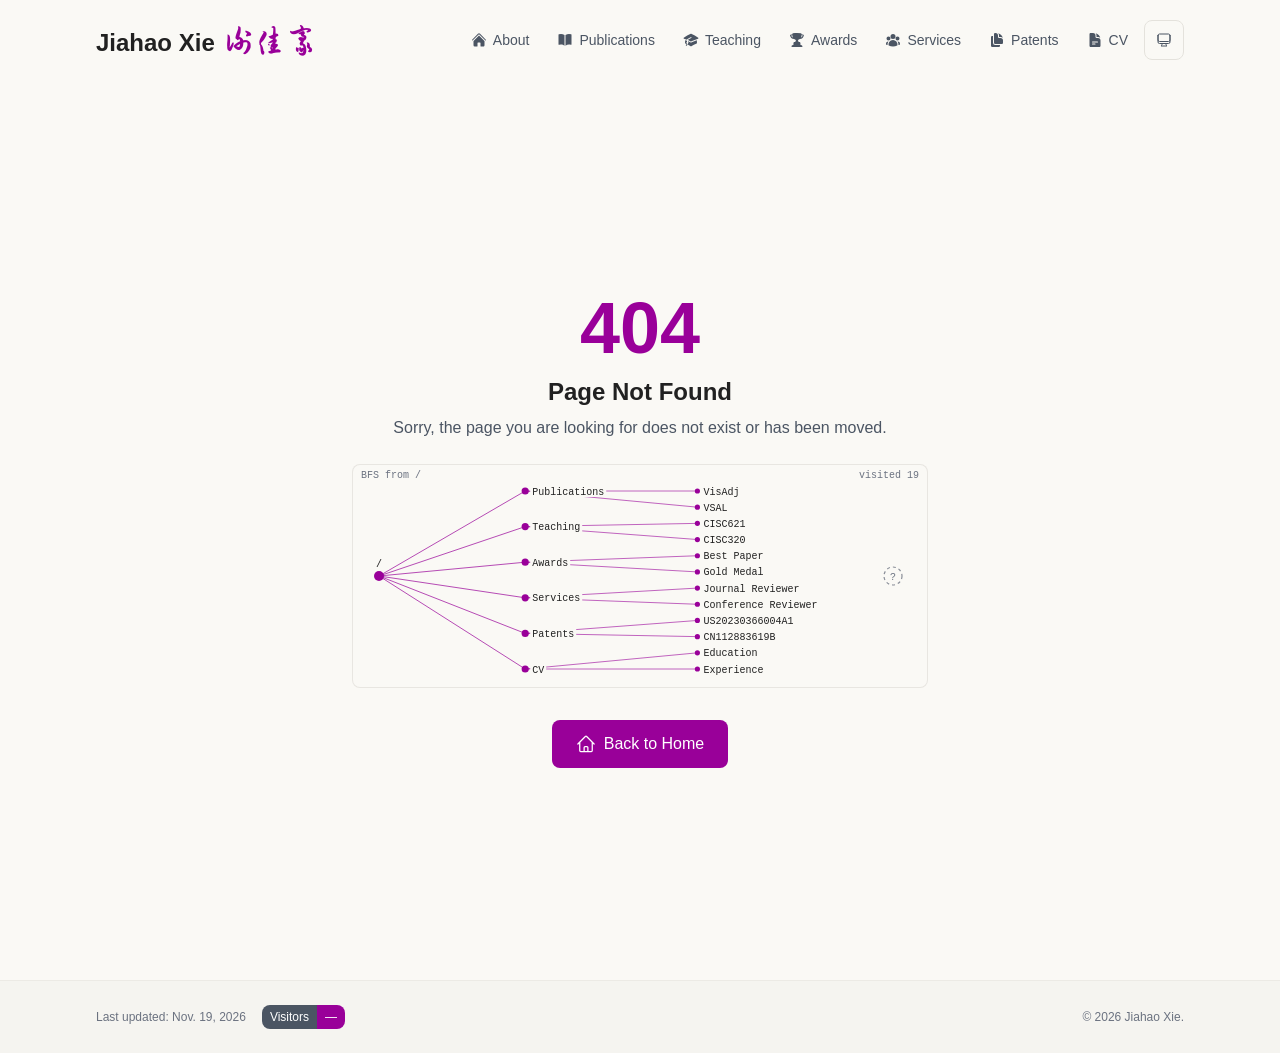
==== commit 683e425a: "update" ====
--- a/404/index.html
+++ b/404/index.html
@@ -21,4 +21,4 @@
                 root.classList.add('light');
                 root.setAttribute('data-theme', 'light');
               }
-            </script><title>Jiahao Xie</title><meta name="description" content="PhD student at the University of Delaware."/><meta name="author" content="Jiahao Xie"/><meta name="keywords" content="Jiahao Xie,PhD,Research,University of Delaware"/><meta name="creator" content="Jiahao Xie"/><meta name="publisher" content="Jiahao Xie"/><meta property="og:title" content="Jiahao Xie"/><meta property="og:description" content="PhD student at the University of Delaware."/><meta property="og:site_name" content="Jiahao Xie&#x27;s Academic Website"/><meta property="og:locale" content="en_US"/><meta property="og:type" content="website"/><meta name="twitter:card" content="summary"/><meta name="twitter:title" content="Jiahao Xie"/><meta name="twitter:description" content="PhD student at the University of Delaware."/><link rel="icon" href="/favicon.png"/><script>document.querySelectorAll('body link[rel="icon"], body link[rel="apple-touch-icon"]').forEach(el => document.head.appendChild(el))</script><script src="/_next/static/chunks/polyfills-42372ed130431b0a.js" noModule=""></script></head><body class="font-sans antialiased relative"><div style="visibility:hidden"><div class="side-logos" aria-hidden="true"><div class="side-logo-lane side-logo-lane-left"><div class="side-logo-sprite" title="OpenAI" data-monochrome="true" style="left:clamp(1.125rem, 22%, calc(100% - 1.125rem));width:26px;height:26px;--logo-tilt:-5deg;animation-duration:52s;animation-delay:0s"><img alt="" draggable="false" loading="lazy" width="26" height="26" decoding="async" data-nimg="1" class="side-logo-image" style="color:transparent" src="/logos/ai/openai.svg"/></div><div class="side-logo-sprite" title="Claude" style="left:clamp(1.125rem, 49%, calc(100% - 1.125rem));width:27px;height:27px;--logo-tilt:4deg;animation-duration:52s;animation-delay:-8.666666666666666s"><img alt="" draggable="false" loading="lazy" width="27" height="27" decoding="async" data-nimg="1" class="side-logo-image" style="color:transparent" src="/logos/ai/claude.svg"/></div><div class="side-logo-sprite" title="Google Gemini" style="left:clamp(1.125rem, 76%, calc(100% - 1.125rem));width:28px;height:28px;--logo-tilt:-4deg;animation-duration:52s;animation-delay:-17.333333333333332s"><img alt="" draggable="false" loading="lazy" width="28" height="28" decoding="async" data-nimg="1" class="side-logo-image" style="color:transparent" src="/logos/ai/gemini.svg"/></div><div class="side-logo-sprite" title="DeepSeek" style="left:clamp(1.125rem, 46%, calc(100% - 1.125rem));width:26px;height:26px;--logo-tilt:5deg;animation-duration:52s;animation-delay:-26s"><img alt="" draggable="false" loading="lazy" width="26" height="26" decoding="async" data-nimg="1" class="side-logo-image" style="color:transparent" src="/logos/ai/deepseek.svg"/></div><div class="side-logo-sprite" title="Hugging Face" style="left:clamp(1.125rem, 73%, calc(100% - 1.125rem));width:27px;height:27px;--logo-tilt:-5deg;animation-duration:52s;animation-delay:-34.666666666666664s"><img alt="" draggable="false" loading="lazy" width="27" height="27" decoding="async" data-nimg="1" class="side-logo-image" style="color:transparent" src="/logos/ai/huggingface.svg"/></div><div class="side-logo-sprite" title="PyTorch" style="left:clamp(1.125rem, 43%, calc(100% - 1.125rem));width:28px;height:28px;--logo-tilt:4deg;animation-duration:52s;animation-delay:-43.333333333333336s"><img alt="" draggable="false" loading="lazy" width="28" height="28" decoding="async" data-nimg="1" class="side-logo-image" style="color:transparent" src="/logos/ai/pytorch.svg"/></div></div><div class="side-logo-lane side-logo-lane-right"><div class="side-logo-sprite" title="Google DeepMind" style="left:clamp(1.125rem, 39%, calc(100% - 1.125rem));width:26px;height:26px;--logo-tilt:-5deg;animation-duration:52s;animation-delay:-4s"><img alt="" draggable="false" loading="lazy" width="26" height="26" decoding="async" data-nimg="1" class="side-logo-image" style="color:transparent" src="/logos/ai/deepmind.svg"/></div><div class="side-logo-sprite" title="NVIDIA" style="left:clamp(1.125rem, 66%, calc(100% - 1.125rem));width:27px;height:27px;--logo-tilt:4deg;animation-duration:52s;animation-delay:-12.666666666666666s"><img alt="" draggable="false" loading="lazy" width="27" height="27" decoding="async" data-nimg="1" class="side-logo-image" style="color:transparent" src="/logos/ai/nvidia.svg"/></div><div class="side-logo-sprite" title="Meta" style="left:clamp(1.125rem, 36%, calc(100% - 1.125rem));width:28px;height:28px;--logo-tilt:-4deg;animation-duration:52s;animation-delay:-21.333333333333332s"><img alt="" draggable="false" loading="lazy" width="28" height="28" decoding="async" data-nimg="1" class="side-logo-image" style="color:transparent" src="/logos/ai/meta.svg"/></div><div class="side-logo-sprite" title="Microsoft Copilot" style="left:clamp(1.125rem, 63%, calc(100% - 1.125rem));width:26px;height:26px;--logo-tilt:5deg;animation-duration:52s;animation-delay:-30s"><img alt="" draggable="false" loading="lazy" width="26" height="26" decoding="async" data-nimg="1" class="side-logo-image" style="color:transparent" src="/logos/ai/copilot.svg"/></div><div class="side-logo-sprite" title="Qwen" style="left:clamp(1.125rem, 33%, calc(100% - 1.125rem));width:27px;height:27px;--logo-tilt:-5deg;animation-duration:52s;animation-delay:-38.666666666666664s"><img alt="" draggable="false" loading="lazy" width="27" height="27" decoding="async" data-nimg="1" class="side-logo-image" style="color:transparent" src="/logos/ai/qwen.svg"/></div><div class="side-logo-sprite" title="TensorFlow" style="left:clamp(1.125rem, 60%, calc(100% - 1.125rem));width:28px;height:28px;--logo-tilt:4deg;animation-duration:52s;animation-delay:-47.333333333333336s"><img alt="" draggable="false" loading="lazy" width="28" height="28" decoding="async" data-nimg="1" class="side-logo-image" style="color:transparent" src="/logos/ai/tensorflow.svg"/></div></div></div><div class="relative z-10"><nav class="fixed top-0 left-0 right-0 z-50" data-headlessui-state=""><div class="transition-all duration-300 ease-out bg-transparent" style="transform:translateY(-100px)"><div class="max-w-6xl mx-auto px-4 sm:px-6 lg:px-8"><div class="flex justify-between items-center h-16 lg:h-20"><div class="flex-shrink-0" tabindex="0"><a class="text-xl lg:text-2xl font-sans font-semibold text-primary hover:text-accent transition-colors duration-200 flex items-baseline gap-2" href="/"><span>Jiahao Xie</span><span class="font-calligraphy text-2xl lg:text-3xl text-accent">谢佳豪</span></a></div><div class="hidden lg:block"><div class="ml-10 flex items-center space-x-1"><div class="flex items-center space-x-1"><a class="relative flex items-center gap-1.5 px-3 py-2 text-sm font-medium transition-all duration-200 rounded hover:bg-accent/10 hover:shadow-sm text-neutral-600 hover:text-primary" href="/"><svg xmlns="http://www.w3.org/2000/svg" viewBox="0 0 24 24" fill="currentColor" aria-hidden="true" data-slot="icon" class="h-4 w-4 shrink-0"><path d="M11.47 3.841a.75.75 0 0 1 1.06 0l8.69 8.69a.75.75 0 1 0 1.06-1.061l-8.689-8.69a2.25 2.25 0 0 0-3.182 0l-8.69 8.69a.75.75 0 1 0 1.061 1.06l8.69-8.689Z"></path><path d="m12 5.432 8.159 8.159c.03.03.06.058.091.086v6.198c0 1.035-.84 1.875-1.875 1.875H15a.75.75 0 0 1-.75-.75v-4.5a.75.75 0 0 0-.75-.75h-3a.75.75 0 0 0-.75.75V21a.75.75 0 0 1-.75.75H5.625a1.875 1.875 0 0 1-1.875-1.875v-6.198a2.29 2.29 0 0 0 .091-.086L12 5.432Z"></path></svg><span class="relative z-10">About</span></a><a class="relative flex items-center gap-1.5 px-3 py-2 text-sm font-medium transition-all duration-200 rounded hover:bg-accent/10 hover:shadow-sm text-neutral-600 hover:text-primary" href="/publications/"><svg xmlns="http://www.w3.org/2000/svg" viewBox="0 0 24 24" fill="currentColor" aria-hidden="true" data-slot="icon" class="h-4 w-4 shrink-0"><path d="M11.25 4.533A9.707 9.707 0 0 0 6 3a9.735 9.735 0 0 0-3.25.555.75.75 0 0 0-.5.707v14.25a.75.75 0 0 0 1 .707A8.237 8.237 0 0 1 6 18.75c1.995 0 3.823.707 5.25 1.886V4.533ZM12.75 20.636A8.214 8.214 0 0 1 18 18.75c.966 0 1.89.166 2.75.47a.75.75 0 0 0 1-.708V4.262a.75.75 0 0 0-.5-.707A9.735 9.735 0 0 0 18 3a9.707 9.707 0 0 0-5.25 1.533v16.103Z"></path></svg><span class="relative z-10">Publications</span></a><a class="relative flex items-center gap-1.5 px-3 py-2 text-sm font-medium transition-all duration-200 rounded hover:bg-accent/10 hover:shadow-sm text-neutral-600 hover:text-primary" href="/teaching/"><svg xmlns="http://www.w3.org/2000/svg" viewBox="0 0 24 24" fill="currentColor" aria-hidden="true" data-slot="icon" class="h-4 w-4 shrink-0"><path d="M11.7 2.805a.75.75 0 0 1 .6 0A60.65 60.65 0 0 1 22.83 8.72a.75.75 0 0 1-.231 1.337 49.948 49.948 0 0 0-9.902 3.912l-.003.002c-.114.06-.227.119-.34.18a.75.75 0 0 1-.707 0A50.88 50.88 0 0 0 7.5 12.173v-.224c0-.131.067-.248.172-.311a54.615 54.615 0 0 1 4.653-2.52.75.75 0 0 0-.65-1.352 56.123 56.123 0 0 0-4.78 2.589 1.858 1.858 0 0 0-.859 1.228 49.803 49.803 0 0 0-4.634-1.527.75.75 0 0 1-.231-1.337A60.653 60.653 0 0 1 11.7 2.805Z"></path><path d="M13.06 15.473a48.45 48.45 0 0 1 7.666-3.282c.134 1.414.22 2.843.255 4.284a.75.75 0 0 1-.46.711 47.87 47.87 0 0 0-8.105 4.342.75.75 0 0 1-.832 0 47.87 47.87 0 0 0-8.104-4.342.75.75 0 0 1-.461-.71c.035-1.442.121-2.87.255-4.286.921.304 1.83.634 2.726.99v1.27a1.5 1.5 0 0 0-.14 2.508c-.09.38-.222.753-.397 1.11.452.213.901.434 1.346.66a6.727 6.727 0 0 0 .551-1.607 1.5 1.5 0 0 0 .14-2.67v-.645a48.549 48.549 0 0 1 3.44 1.667 2.25 2.25 0 0 0 2.12 0Z"></path><path d="M4.462 19.462c.42-.419.753-.89 1-1.395.453.214.902.435 1.347.662a6.742 6.742 0 0 1-1.286 1.794.75.75 0 0 1-1.06-1.06Z"></path></svg><span class="relative z-10">Teaching</span></a><a class="relative flex items-center gap-1.5 px-3 py-2 text-sm font-medium transition-all duration-200 rounded hover:bg-accent/10 hover:shadow-sm text-neutral-600 hover:text-primary" href="/awards/"><svg xmlns="http://www.w3.org/2000/svg" viewBox="0 0 24 24" fill="currentColor" aria-hidden="true" data-slot="icon" class="h-4 w-4 shrink-0"><path fill-rule="evenodd" d="M5.166 2.621v.858c-1.035.148-2.059.33-3.071.543a.75.75 0 0 0-.584.859 6.753 6.753 0 0 0 6.138 5.6 6.73 6.73 0 0 0 2.743 1.346A6.707 6.707 0 0 1 9.279 15H8.54c-1.036 0-1.875.84-1.875 1.875V19.5h-.75a2.25 2.25 0 0 0-2.25 2.25c0 .414.336.75.75.75h15a.75.75 0 0 0 .75-.75 2.25 2.25 0 0 0-2.25-2.25h-.75v-2.625c0-1.036-.84-1.875-1.875-1.875h-.739a6.706 6.706 0 0 1-1.112-3.173 6.73 6.73 0 0 0 2.743-1.347 6.753 6.753 0 0 0 6.139-5.6.75.75 0 0 0-.585-.858 47.077 47.077 0 0 0-3.07-.543V2.62a.75.75 0 0 0-.658-.744 49.22 49.22 0 0 0-6.093-.377c-2.063 0-4.096.128-6.093.377a.75.75 0 0 0-.657.744Zm0 2.629c0 1.196.312 2.32.857 3.294A5.266 5.266 0 0 1 3.16 5.337a45.6 45.6 0 0 1 2.006-.343v.256Zm13.5 0v-.256c.674.1 1.343.214 2.006.343a5.265 5.265 0 0 1-2.863 3.207 6.72 6.72 0 0 0 .857-3.294Z" clip-rule="evenodd"></path></svg><span class="relative z-10">Awards</span></a><a class="relative flex items-center gap-1.5 px-3 py-2 text-sm font-medium transition-all duration-200 rounded hover:bg-accent/10 hover:shadow-sm text-neutral-600 hover:text-primary" href="/services/"><svg xmlns="http://www.w3.org/2000/svg" viewBox="0 0 24 24" fill="currentColor" aria-hidden="true" data-slot="icon" class="h-4 w-4 shrink-0"><path fill-rule="evenodd" d="M8.25 6.75a3.75 3.75 0 1 1 7.5 0 3.75 3.75 0 0 1-7.5 0ZM15.75 9.75a3 3 0 1 1 6 0 3 3 0 0 1-6 0ZM2.25 9.75a3 3 0 1 1 6 0 3 3 0 0 1-6 0ZM6.31 15.117A6.745 6.745 0 0 1 12 12a6.745 6.745 0 0 1 6.709 7.498.75.75 0 0 1-.372.568A12.696 12.696 0 0 1 12 21.75c-2.305 0-4.47-.612-6.337-1.684a.75.75 0 0 1-.372-.568 6.787 6.787 0 0 1 1.019-4.38Z" clip-rule="evenodd"></path><path d="M5.082 14.254a8.287 8.287 0 0 0-1.308 5.135 9.687 9.687 0 0 1-1.764-.44l-.115-.04a.563.563 0 0 1-.373-.487l-.01-.121a3.75 3.75 0 0 1 3.57-4.047ZM20.226 19.389a8.287 8.287 0 0 0-1.308-5.135 3.75 3.75 0 0 1 3.57 4.047l-.01.121a.563.563 0 0 1-.373.486l-.115.04c-.567.2-1.156.349-1.764.441Z"></path></svg><span class="relative z-10">Services</span></a><a class="relative flex items-center gap-1.5 px-3 py-2 text-sm font-medium transition-all duration-200 rounded hover:bg-accent/10 hover:shadow-sm text-neutral-600 hover:text-primary" href="/patents/"><svg xmlns="http://www.w3.org/2000/svg" viewBox="0 0 24 24" fill="currentColor" aria-hidden="true" data-slot="icon" class="h-4 w-4 shrink-0"><path d="M7.5 3.375c0-1.036.84-1.875 1.875-1.875h.375a3.75 3.75 0 0 1 3.75 3.75v1.875C13.5 8.161 14.34 9 15.375 9h1.875A3.75 3.75 0 0 1 21 12.75v3.375C21 17.16 20.16 18 19.125 18h-9.75A1.875 1.875 0 0 1 7.5 16.125V3.375Z"></path><path d="M15 5.25a5.23 5.23 0 0 0-1.279-3.434 9.768 9.768 0 0 1 6.963 6.963A5.23 5.23 0 0 0 17.25 7.5h-1.875A.375.375 0 0 1 15 7.125V5.25ZM4.875 6H6v10.125A3.375 3.375 0 0 0 9.375 19.5H16.5v1.125c0 1.035-.84 1.875-1.875 1.875h-9.75A1.875 1.875 0 0 1 3 20.625V7.875C3 6.839 3.84 6 4.875 6Z"></path></svg><span class="relative z-10">Patents</span></a><a class="relative flex items-center gap-1.5 px-3 py-2 text-sm font-medium transition-all duration-200 rounded hover:bg-accent/10 hover:shadow-sm text-neutral-600 hover:text-primary" href="/cv/"><svg xmlns="http://www.w3.org/2000/svg" viewBox="0 0 24 24" fill="currentColor" aria-hidden="true" data-slot="icon" class="h-4 w-4 shrink-0"><path fill-rule="evenodd" d="M5.625 1.5c-1.036 0-1.875.84-1.875 1.875v17.25c0 1.035.84 1.875 1.875 1.875h12.75c1.035 0 1.875-.84 1.875-1.875V12.75A3.75 3.75 0 0 0 16.5 9h-1.875a1.875 1.875 0 0 1-1.875-1.875V5.25A3.75 3.75 0 0 0 9 1.5H5.625ZM7.5 15a.75.75 0 0 1 .75-.75h7.5a.75.75 0 0 1 0 1.5h-7.5A.75.75 0 0 1 7.5 15Zm.75 2.25a.75.75 0 0 0 0 1.5H12a.75.75 0 0 0 0-1.5H8.25Z" clip-rule="evenodd"></path><path d="M12.971 1.816A5.23 5.23 0 0 1 14.25 5.25v1.875c0 .207.168.375.375.375H16.5a5.23 5.23 0 0 1 3.434 1.279 9.768 9.768 0 0 0-6.963-6.963Z"></path></svg><span class="relative z-10">CV</span></a></div><div class="flex items-center justify-center w-10 h-10 rounded-lg border border-neutral-200 dark:border-[rgba(148,163,184,0.24)] bg-background dark:bg-neutral-800"><div class="w-4 h-4 rounded-full bg-neutral-300 animate-pulse"></div></div></div></div><div class="lg:hidden flex items-center space-x-2"><div class="flex items-center justify-center w-10 h-10 rounded-lg border border-neutral-200 dark:border-[rgba(148,163,184,0.24)] bg-background dark:bg-neutral-800"><div class="w-4 h-4 rounded-full bg-neutral-300 animate-pulse"></div></div><button class="inline-flex items-center justify-center p-2 rounded-md text-neutral-600 hover:text-primary hover:bg-neutral-100 dark:hover:bg-neutral-800 focus:outline-none focus:ring-2 focus:ring-inset focus:ring-accent transition-colors duration-200" id="headlessui-disclosure-button-«R1e9lb»" type="button" aria-expanded="false" data-headlessui-state=""><span class="sr-only">Open main menu</span><div><svg xmlns="http://www.w3.org/2000/svg" fill="none" viewBox="0 0 24 24" stroke-width="1.5" stroke="currentColor" aria-hidden="true" data-slot="icon" class="block h-6 w-6"><path stroke-linecap="round" stroke-linejoin="round" d="M3.75 6.75h16.5M3.75 12h16.5m-16.5 5.25h16.5"></path></svg></div></button></div></div></div></div></nav><main class="min-h-screen pt-16 lg:pt-20"><div class="min-h-screen flex flex-col items-center justify-center px-4 py-16"><div class="text-center w-full max-w-xl"><h1 class="text-7xl font-sans font-bold text-accent mb-3">404</h1><h2 class="text-2xl font-semibold text-primary mb-2">Page Not Found</h2><p class="text-neutral-600 dark:text-neutral-400 mb-6">Sorry, the page you are looking for does not exist or has been moved.</p><div class="relative overflow-hidden rounded-lg border border-neutral-200/80 dark:border-neutral-700/60 bg-background h-56 w-full"><canvas class="absolute inset-0 w-full h-full" aria-hidden="true"></canvas></div><a class="mt-8 inline-flex items-center gap-2 px-6 py-3 bg-accent hover:bg-accent-dark text-accent-foreground font-medium rounded-lg transition-colors" href="/"><svg xmlns="http://www.w3.org/2000/svg" fill="none" viewBox="0 0 24 24" stroke-width="1.5" stroke="currentColor" aria-hidden="true" data-slot="icon" class="w-5 h-5"><path stroke-linecap="round" stroke-linejoin="round" d="m2.25 12 8.954-8.955c.44-.439 1.152-.439 1.591 0L21.75 12M4.5 9.75v10.125c0 .621.504 1.125 1.125 1.125H9.75v-4.875c0-.621.504-1.125 1.125-1.125h2.25c.621 0 1.125.504 1.125 1.125V21h4.125c.621 0 1.125-.504 1.125-1.125V9.75M8.25 21h8.25"></path></svg>Back to Home</a></div></div><!--$--><!--/$--><!--$--><!--/$--></main><footer class="border-t border-neutral-200/50 bg-surface/70 dark:bg-neutral-900/50 dark:border-neutral-700/50"><div class="max-w-6xl mx-auto px-4 sm:px-6 lg:px-8 py-6"><div class="flex flex-col sm:flex-row justify-between items-center gap-6"><div class="flex flex-wrap items-center gap-4"><p class="text-xs text-neutral-500">Last updated: <!-- -->Oct. 28, 2026</p><span class="inline-flex overflow-hidden rounded-lg text-xs shrink-0" title="Loading total site visits"><span class="bg-neutral-600 dark:bg-neutral-500 px-2 py-1 text-white dark:text-neutral-900">Visitors</span><span class="bg-accent px-2 py-1 text-accent-foreground dark:bg-accent/80"><span aria-live="polite">…</span></span></span></div><p class="text-xs text-neutral-500">© <!-- -->2026<!-- --> <!-- -->Jiahao Xie<!-- -->.</p></div></div></footer></div></div><script src="/_next/static/chunks/webpack-ace217b8013b33b3.js" async=""></script><script>(self.__next_f=self.__next_f||[]).push([0])</script><script>self.__next_f.push([1,"1:\"$Sreact.fragment\"\n2:I[3719,[\"991\",\"static/chunks/991-71890cd90836cbbb.js\",\"874\",\"static/chunks/874-6cc630662f3664af.js\",\"777\",\"static/chunks/777-ca48cf9ccd663388.js\",\"177\",\"static/chunks/app/layout-3ebe08bb420b8234.js\"],\"ThemeProvider\"]\n3:I[3063,[\"991\",\"static/chunks/991-71890cd90836cbbb.js\",\"874\",\"static/chunks/874-6cc630662f3664af.js\",\"777\",\"static/chunks/777-ca48cf9ccd663388.js\",\"177\",\"static/chunks/app/layout-3ebe08bb420b8234.js\"],\"Image\"]\n4:I[768,[\"991\",\"static/chunks/991-71890cd90836cbbb.js\",\"874\",\"static/chunks/874-6cc630662f3664af.js\",\"777\",\"static/chunks/777-ca48cf9ccd663388.js\",\"177\",\"static/chunks/app/layout-3ebe08bb420b8234.js\"],\"default\"]\n5:I[7555,[],\"\"]\n6:I[1295,[],\"\"]\n7:I[802,[\"874\",\"static/chunks/874-6cc630662f3664af.js\",\"345\",\"static/chunks/app/not-found-67eab7ec37a8fc85.js\"],\"default\"]\n8:I[6874,[\"874\",\"static/chunks/874-6cc630662f3664af.js\",\"345\",\"static/chunks/app/not-found-67eab7ec37a8fc85.js\"],\"\"]\n9:I[3379,[\"991\",\"static/chunks/991-71890cd90836cbbb.js\",\"874\",\"static/chunks/874-6cc630662f3664af.js\",\"777\",\"static/chunks/777-ca48cf9ccd663388.js\",\"177\",\"static/chunks/app/layout-3ebe08bb420b8234.js\"],\"default\"]\na:I[4112,[\"991\",\"static/chunks/991-71890cd90836cbbb.js\",\"874\",\"static/chunks/874-6cc630662f3664af.js\",\"777\",\"static/chunks/777-ca48cf9ccd663388.js\",\"177\",\"static/chunks/app/layout-3ebe08bb420b8234.js\"],\"default\"]\nb:I[9665,[],\"MetadataBoundary\"]\nd:I[9665,[],\"OutletBoundary\"]\n10:I[4911,[],\"AsyncMetadataOutlet\"]\n12:I[9665,[],\"ViewportBoundary\"]\n14:I[6614,[],\"\"]\n:HL[\"/_next/static/css/2555232492aa731d.css\",\"style\"]\n"])</script><script>self.__next_f.push([1,"0:{\"P\":null,\"b\":\"bfehTgfOzjcwEAp2yTcJO\",\"p\":\"\",\"c\":[\"\",\"_not-found\",\"\"],\"i\":false,\"f\":[[[\"\",{\"children\":[\"/_not-found\",{\"children\":[\"__PAGE__\",{}]}]},\"$undefined\",\"$undefined\",true],[\"\",[\"$\",\"$1\",\"c\",{\"children\":[[[\"$\",\"link\",\"0\",{\"rel\":\"stylesheet\",\"href\":\"/_next/static/css/2555232492aa731d.css\",\"precedence\":\"next\",\"crossOrigin\":\"$undefined\",\"nonce\":\"$undefined\"}]],[\"$\",\"html\",null,{\"lang\":\"en\",\"className\":\"scroll-smooth\",\"suppressHydrationWarning\":true,\"children\":[[\"$\",\"head\",null,{\"children\":[[\"$\",\"link\",null,{\"rel\":\"icon\",\"href\":\"/favicon.png\",\"type\":\"image/svg+xml\"}],[\"$\",\"link\",null,{\"rel\":\"stylesheet\",\"href\":\"https://fonts.googleapis.com/css2?family=Liu+Jian+Mao+Cao\u0026display=swap\"}],[\"$\",\"link\",null,{\"rel\":\"dns-prefetch\",\"href\":\"https://google-fonts.jialeliu.com\"}],[\"$\",\"link\",null,{\"rel\":\"preconnect\",\"href\":\"https://google-fonts.jialeliu.com\",\"crossOrigin\":\"\"}],[\"$\",\"link\",null,{\"rel\":\"preload\",\"as\":\"style\",\"href\":\"https://google-fonts.jialeliu.com/css2?family=Inter:wght@300;400;500;600;700\u0026family=Crimson+Text:ital,wght@0,400;0,600;1,400\u0026display=swap\"}],[\"$\",\"link\",null,{\"rel\":\"stylesheet\",\"id\":\"gfonts-css\",\"href\":\"https://google-fonts.jialeliu.com/css2?family=Inter:wght@300;400;500;600;700\u0026family=Crimson+Text:ital,wght@0,400;0,600;1,400\u0026display=swap\",\"media\":\"print\"}],[\"$\",\"script\",null,{\"dangerouslySetInnerHTML\":{\"__html\":\"\\n              (function(){\\n                var l = document.getElementById('gfonts-css');\\n                if (!l) return;\\n                if (l.media !== 'all') {\\n                  l.addEventListener('load', function(){ try { l.media = 'all'; } catch(e){} });\\n                }\\n              })();\\n            \"}}],[\"$\",\"noscript\",null,{\"children\":[\"$\",\"link\",null,{\"rel\":\"stylesheet\",\"href\":\"https://google-fonts.jialeliu.com/css2?family=Inter:wght@300;400;500;600;700\u0026family=Crimson+Text:ital,wght@0,400;0,600;1,400\u0026display=swap\"}]}],[\"$\",\"script\",null,{\"dangerouslySetInnerHTML\":{\"__html\":\"\\n              try {\\n                const theme = localStorage.getItem('theme-storage');\\n                const parsed = theme ? JSON.parse(theme) : null;\\n                const setting = parsed?.state?.theme || 'system';\\n                const prefersDark = typeof window !== 'undefined' \u0026\u0026 window.matchMedia \u0026\u0026 window.matchMedia('(prefers-color-scheme: dark)').matches;\\n                const effective = setting === 'dark' ? 'dark' : (setting === 'light' ? 'light' : (prefersDark ? 'dark' : 'light'));\\n                var root = document.documentElement;\\n                root.classList.add(effective);\\n                root.setAttribute('data-theme', effective);\\n              } catch (e) {\\n                var root = document.documentElement;\\n                root.classList.add('light');\\n                root.setAttribute('data-theme', 'light');\\n              }\\n            \"}}]]}],[\"$\",\"body\",null,{\"className\":\"font-sans antialiased relative\",\"children\":[\"$\",\"$L2\",null,{\"children\":[[\"$\",\"div\",null,{\"className\":\"side-logos\",\"aria-hidden\":\"true\",\"children\":[[\"$\",\"div\",\"0\",{\"className\":\"side-logo-lane side-logo-lane-left\",\"children\":[[\"$\",\"div\",\"openai\",{\"className\":\"side-logo-sprite\",\"title\":\"OpenAI\",\"data-monochrome\":true,\"style\":{\"left\":\"clamp(1.125rem, 22%, calc(100% - 1.125rem))\",\"width\":26,\"height\":26,\"--logo-tilt\":\"-5deg\",\"animationDuration\":\"52s\",\"animationDelay\":\"0s\"},\"children\":[\"$\",\"$L3\",null,{\"src\":\"/logos/ai/openai.svg\",\"alt\":\"\",\"width\":26,\"height\":26,\"className\":\"side-logo-image\",\"unoptimized\":true,\"draggable\":false}]}],[\"$\",\"div\",\"claude\",{\"className\":\"side-logo-sprite\",\"title\":\"Claude\",\"data-monochrome\":\"$undefined\",\"style\":{\"left\":\"clamp(1.125rem, 49%, calc(100% - 1.125rem))\",\"width\":27,\"height\":27,\"--logo-tilt\":\"4deg\",\"animationDuration\":\"52s\",\"animationDelay\":\"-8.666666666666666s\"},\"children\":[\"$\",\"$L3\",null,{\"src\":\"/logos/ai/claude.svg\",\"alt\":\"\",\"width\":27,\"height\":27,\"className\":\"side-logo-image\",\"unoptimized\":true,\"draggable\":false}]}],[\"$\",\"div\",\"gemini\",{\"className\":\"side-logo-sprite\",\"title\":\"Google Gemini\",\"data-monochrome\":\"$undefined\",\"style\":{\"left\":\"clamp(1.125rem, 76%, calc(100% - 1.125rem))\",\"width\":28,\"height\":28,\"--logo-tilt\":\"-4deg\",\"animationDuration\":\"52s\",\"animationDelay\":\"-17.333333333333332s\"},\"children\":[\"$\",\"$L3\",null,{\"src\":\"/logos/ai/gemini.svg\",\"alt\":\"\",\"width\":28,\"height\":28,\"className\":\"side-logo-image\",\"unoptimized\":true,\"draggable\":false}]}],[\"$\",\"div\",\"deepseek\",{\"className\":\"side-logo-sprite\",\"title\":\"DeepSeek\",\"data-monochrome\":\"$undefined\",\"style\":{\"left\":\"clamp(1.125rem, 46%, calc(100% - 1.125rem))\",\"width\":26,\"height\":26,\"--logo-tilt\":\"5deg\",\"animationDuration\":\"52s\",\"animationDelay\":\"-26s\"},\"children\":[\"$\",\"$L3\",null,{\"src\":\"/logos/ai/deepseek.svg\",\"alt\":\"\",\"width\":26,\"height\":26,\"className\":\"side-logo-image\",\"unoptimized\":true,\"draggable\":false}]}],[\"$\",\"div\",\"huggingface\",{\"className\":\"side-logo-sprite\",\"title\":\"Hugging Face\",\"data-monochrome\":\"$undefined\",\"style\":{\"left\":\"clamp(1.125rem, 73%, calc(100% - 1.125rem))\",\"width\":27,\"height\":27,\"--logo-tilt\":\"-5deg\",\"animationDuration\":\"52s\",\"animationDelay\":\"-34.666666666666664s\"},\"children\":[\"$\",\"$L3\",null,{\"src\":\"/logos/ai/huggingface.svg\",\"alt\":\"\",\"width\":27,\"height\":27,\"className\":\"side-logo-image\",\"unoptimized\":true,\"draggable\":false}]}],[\"$\",\"div\",\"pytorch\",{\"className\":\"side-logo-sprite\",\"title\":\"PyTorch\",\"data-monochrome\":\"$undefined\",\"style\":{\"left\":\"clamp(1.125rem, 43%, calc(100% - 1.125rem))\",\"width\":28,\"height\":28,\"--logo-tilt\":\"4deg\",\"animationDuration\":\"52s\",\"animationDelay\":\"-43.333333333333336s\"},\"children\":[\"$\",\"$L3\",null,{\"src\":\"/logos/ai/pytorch.svg\",\"alt\":\"\",\"width\":28,\"height\":28,\"className\":\"side-logo-image\",\"unoptimized\":true,\"draggable\":false}]}]]}],[\"$\",\"div\",\"1\",{\"className\":\"side-logo-lane side-logo-lane-right\",\"children\":[[\"$\",\"div\",\"deepmind\",{\"className\":\"side-logo-sprite\",\"title\":\"Google DeepMind\",\"data-monochrome\":\"$undefined\",\"style\":{\"left\":\"clamp(1.125rem, 39%, calc(100% - 1.125rem))\",\"width\":26,\"height\":26,\"--logo-tilt\":\"-5deg\",\"animationDuration\":\"52s\",\"animationDelay\":\"-4s\"},\"children\":[\"$\",\"$L3\",null,{\"src\":\"/logos/ai/deepmind.svg\",\"alt\":\"\",\"width\":26,\"height\":26,\"className\":\"side-logo-image\",\"unoptimized\":true,\"draggable\":false}]}],[\"$\",\"div\",\"nvidia\",{\"className\":\"side-logo-sprite\",\"title\":\"NVIDIA\",\"data-monochrome\":\"$undefined\",\"style\":{\"left\":\"clamp(1.125rem, 66%, calc(100% - 1.125rem))\",\"width\":27,\"height\":27,\"--logo-tilt\":\"4deg\",\"animationDuration\":\"52s\",\"animationDelay\":\"-12.666666666666666s\"},\"children\":[\"$\",\"$L3\",null,{\"src\":\"/logos/ai/nvidia.svg\",\"alt\":\"\",\"width\":27,\"height\":27,\"className\":\"side-logo-image\",\"unoptimized\":true,\"draggable\":false}]}],[\"$\",\"div\",\"meta\",{\"className\":\"side-logo-sprite\",\"title\":\"Meta\",\"data-monochrome\":\"$undefined\",\"style\":{\"left\":\"clamp(1.125rem, 36%, calc(100% - 1.125rem))\",\"width\":28,\"height\":28,\"--logo-tilt\":\"-4deg\",\"animationDuration\":\"52s\",\"animationDelay\":\"-21.333333333333332s\"},\"children\":[\"$\",\"$L3\",null,{\"src\":\"/logos/ai/meta.svg\",\"alt\":\"\",\"width\":28,\"height\":28,\"className\":\"side-logo-image\",\"unoptimized\":true,\"draggable\":false}]}],[\"$\",\"div\",\"copilot\",{\"className\":\"side-logo-sprite\",\"title\":\"Microsoft Copilot\",\"data-monochrome\":\"$undefined\",\"style\":{\"left\":\"clamp(1.125rem, 63%, calc(100% - 1.125rem))\",\"width\":26,\"height\":26,\"--logo-tilt\":\"5deg\",\"animationDuration\":\"52s\",\"animationDelay\":\"-30s\"},\"children\":[\"$\",\"$L3\",null,{\"src\":\"/logos/ai/copilot.svg\",\"alt\":\"\",\"width\":26,\"height\":26,\"className\":\"side-logo-image\",\"unoptimized\":true,\"draggable\":false}]}],[\"$\",\"div\",\"qwen\",{\"className\":\"side-logo-sprite\",\"title\":\"Qwen\",\"data-monochrome\":\"$undefined\",\"style\":{\"left\":\"clamp(1.125rem, 33%, calc(100% - 1.125rem))\",\"width\":27,\"height\":27,\"--logo-tilt\":\"-5deg\",\"animationDuration\":\"52s\",\"animationDelay\":\"-38.666666666666664s\"},\"children\":[\"$\",\"$L3\",null,{\"src\":\"/logos/ai/qwen.svg\",\"alt\":\"\",\"width\":27,\"height\":27,\"className\":\"side-logo-image\",\"unoptimized\":true,\"draggable\":false}]}],[\"$\",\"div\",\"tensorflow\",{\"className\":\"side-logo-sprite\",\"title\":\"TensorFlow\",\"data-monochrome\":\"$undefined\",\"style\":{\"left\":\"clamp(1.125rem, 60%, calc(100% - 1.125rem))\",\"width\":28,\"height\":28,\"--logo-tilt\":\"4deg\",\"animationDuration\":\"52s\",\"animationDelay\":\"-47.333333333333336s\"},\"children\":[\"$\",\"$L3\",null,{\"src\":\"/logos/ai/tensorflow.svg\",\"alt\":\"\",\"width\":28,\"height\":28,\"className\":\"side-logo-image\",\"unoptimized\":true,\"draggable\":false}]}]]}]]}],[\"$\",\"div\",null,{\"className\":\"relative z-10\",\"children\":[[\"$\",\"$L4\",null,{\"items\":[{\"title\":\"About\",\"type\":\"page\",\"target\":\"about\",\"href\":\"/\"},{\"title\":\"Publications\",\"type\":\"page\",\"target\":\"publications\",\"href\":\"/publications\"},{\"title\":\"Teaching\",\"type\":\"page\",\"target\":\"teaching\",\"href\":\"/teaching\"},{\"title\":\"Awards\",\"type\":\"page\",\"target\":\"awards\",\"href\":\"/awards\"},{\"title\":\"Services\",\"type\":\"page\",\"target\":\"services\",\"href\":\"/services\"},{\"title\":\"Patents\",\"type\":\"page\",\"target\":\"patents\",\"href\":\"/patents\"},{\"title\":\"CV\",\"type\":\"page\",\"target\":\"cv\",\"href\":\"/cv\"}],\"siteTitle\":\"Jiahao Xie\",\"siteTitleZh\":\"谢佳豪\",\"enableOnePageMode\":false}],[\"$\",\"main\",null,{\"className\":\"min-h-screen pt-16 lg:pt-20\",\"children\":[\"$\",\"$L5\",null,{\"parallelRouterKey\":\"children\",\"error\":\"$undefined\",\"errorStyles\":\"$undefined\",\"errorScripts\":\"$undefined\",\"template\":[\"$\",\"$L6\",null,{}],\"templateStyles\":\"$undefined\",\"templateScripts\":\"$undefined\",\"notFound\":[[\"$\",\"div\",null,{\"className\":\"min-h-screen flex flex-col items-center justify-center px-4 py-16\",\"children\":[\"$\",\"div\",null,{\"className\":\"text-center w-full max-w-xl\",\"children\":[[\"$\",\"h1\",null,{\"className\":\"text-7xl font-sans font-bold text-accent mb-3\",\"children\":\"404\"}],[\"$\",\"h2\",null,{\"className\":\"text-2xl font-semibold text-primary mb-2\",\"children\":\"Page Not Found\"}],[\"$\",\"p\",null,{\"className\":\"text-neutral-600 dark:text-neutral-400 mb-6\",\"children\":\"Sorry, the page you are looking for does not exist or has been moved.\"}],[\"$\",\"$L7\",null,{\"pages\":[{\"label\":\"Publications\",\"children\":[\"VisAdj\",\"VSAL\"]},{\"label\":\"Teaching\",\"children\":[\"CISC621\",\"CISC320\"]},{\"label\":\"Awards\",\"children\":[\"Best Paper\",\"Gold Medal\"]},{\"label\":\"Services\",\"children\":[\"Journal Reviewer\",\"Conference Reviewer\"]},{\"label\":\"Patents\",\"children\":[\"US20230366004A1\",\"CN112883619B\"]},{\"label\":\"CV\",\"children\":[\"Education\",\"Experience\"]}]}],[\"$\",\"$L8\",null,{\"href\":\"/\",\"className\":\"mt-8 inline-flex items-center gap-2 px-6 py-3 bg-accent hover:bg-accent-dark text-accent-foreground font-medium rounded-lg transition-colors\",\"children\":[[\"$\",\"svg\",null,{\"xmlns\":\"http://www.w3.org/2000/svg\",\"fill\":\"none\",\"viewBox\":\"0 0 24 24\",\"strokeWidth\":1.5,\"stroke\":\"currentColor\",\"aria-hidden\":\"true\",\"data-slot\":\"icon\",\"ref\":\"$undefined\",\"aria-labelledby\":\"$undefined\",\"className\":\"w-5 h-5\",\"children\":[null,[\"$\",\"path\",null,{\"strokeLinecap\":\"round\",\"strokeLinejoin\":\"round\",\"d\":\"m2.25 12 8.954-8.955c.44-.439 1.152-.439 1.591 0L21.75 12M4.5 9.75v10.125c0 .621.504 1.125 1.125 1.125H9.75v-4.875c0-.621.504-1.125 1.125-1.125h2.25c.621 0 1.125.504 1.125 1.125V21h4.125c.621 0 1.125-.504 1.125-1.125V9.75M8.25 21h8.25\"}]]}],\"Back to Home\"]}]]}]}],[]],\"forbidden\":\"$undefined\",\"unauthorized\":\"$undefined\"}]}],[\"$\",\"$L9\",null,{\"lastUpdated\":\"Oct. 28, 2026\",\"authorName\":\"Jiahao Xie\"}],[\"$\",\"$La\",null,{}]]}]]}]}]]}]]}],{\"children\":[\"/_not-found\",[\"$\",\"$1\",\"c\",{\"children\":[null,[\"$\",\"$L5\",null,{\"parallelRouterKey\":\"children\",\"error\":\"$undefined\",\"errorStyles\":\"$undefined\",\"errorScripts\":\"$undefined\",\"template\":[\"$\",\"$L6\",null,{}],\"templateStyles\":\"$undefined\",\"templateScripts\":\"$undefined\",\"notFound\":\"$undefined\",\"forbidden\":\"$undefined\",\"unauthorized\":\"$undefined\"}]]}],{\"children\":[\"__PAGE__\",[\"$\",\"$1\",\"c\",{\"children\":[[\"$\",\"div\",null,{\"className\":\"min-h-screen flex flex-col items-center justify-center px-4 py-16\",\"children\":[\"$\",\"div\",null,{\"className\":\"text-center w-full max-w-xl\",\"children\":[[\"$\",\"h1\",null,{\"className\":\"text-7xl font-sans font-bold text-accent mb-3\",\"children\":\"404\"}],[\"$\",\"h2\",null,{\"className\":\"text-2xl font-semibold text-primary mb-2\",\"children\":\"Page Not Found\"}],[\"$\",\"p\",null,{\"className\":\"text-neutral-600 dark:text-neutral-400 mb-6\",\"children\":\"Sorry, the page you are looking for does not exist or has been moved.\"}],[\"$\",\"$L7\",null,{\"pages\":[{\"label\":\"Publications\",\"children\":[\"VisAdj\",\"VSAL\"]},{\"label\":\"Teaching\",\"children\":[\"CISC621\",\"CISC320\"]},{\"label\":\"Awards\",\"children\":[\"Best Paper\",\"Gold Medal\"]},{\"label\":\"Services\",\"children\":[\"Journal Reviewer\",\"Conference Reviewer\"]},{\"label\":\"Patents\",\"children\":[\"US20230366004A1\",\"CN112883619B\"]},{\"label\":\"CV\",\"children\":[\"Education\",\"Experience\"]}]}],[\"$\",\"$L8\",null,{\"href\":\"/\",\"className\":\"mt-8 inline-flex items-center gap-2 px-6 py-3 bg-accent hover:bg-accent-dark text-accent-foreground font-medium rounded-lg transition-colors\",\"children\":[[\"$\",\"svg\",null,{\"xmlns\":\"http://www.w3.org/2000/svg\",\"fill\":\"none\",\"viewBox\":\"0 0 24 24\",\"strokeWidth\":1.5,\"stroke\":\"currentColor\",\"aria-hidden\":\"true\",\"data-slot\":\"icon\",\"ref\":\"$undefined\",\"aria-labelledby\":\"$undefined\",\"className\":\"w-5 h-5\",\"children\":[null,[\"$\",\"path\",null,{\"strokeLinecap\":\"round\",\"strokeLinejoin\":\"round\",\"d\":\"m2.25 12 8.954-8.955c.44-.439 1.152-.439 1.591 0L21.75 12M4.5 9.75v10.125c0 .621.504 1.125 1.125 1.125H9.75v-4.875c0-.621.504-1.125 1.125-1.125h2.25c.621 0 1.125.504 1.125 1.125V21h4.125c.621 0 1.125-.504 1.125-1.125V9.75M8.25 21h8.25\"}]]}],\"Back to Home\"]}]]}]}],[\"$\",\"$Lb\",null,{\"children\":\"$Lc\"}],null,[\"$\",\"$Ld\",null,{\"children\":[\"$Le\",\"$Lf\",[\"$\",\"$L10\",null,{\"promise\":\"$@11\"}]]}]]}],{},null,false]},null,false]},null,false],[\"$\",\"$1\",\"h\",{\"children\":[[\"$\",\"meta\",null,{\"name\":\"robots\",\"content\":\"noindex\"}],[\"$\",\"$1\",\"aFLRJHxkGOgwwUFymhO1Q\",{\"children\":[[\"$\",\"$L12\",null,{\"children\":\"$L13\"}],null]}],null]}],false]],\"m\":\"$undefined\",\"G\":[\"$14\",\"$undefined\"],\"s\":false,\"S\":true}\n"])</script><script>self.__next_f.push([1,"15:\"$Sreact.suspense\"\n16:I[4911,[],\"AsyncMetadata\"]\nc:[\"$\",\"$15\",null,{\"fallback\":null,\"children\":[\"$\",\"$L16\",null,{\"promise\":\"$@17\"}]}]\n"])</script><script>self.__next_f.push([1,"f:null\n"])</script><script>self.__next_f.push([1,"13:[[\"$\",\"meta\",\"0\",{\"charSet\":\"utf-8\"}],[\"$\",\"meta\",\"1\",{\"name\":\"viewport\",\"content\":\"width=device-width, initial-scale=1\"}]]\ne:null\n"])</script><script>self.__next_f.push([1,"17:{\"metadata\":[[\"$\",\"title\",\"0\",{\"children\":\"Jiahao Xie\"}],[\"$\",\"meta\",\"1\",{\"name\":\"description\",\"content\":\"PhD student at the University of Delaware.\"}],[\"$\",\"meta\",\"2\",{\"name\":\"author\",\"content\":\"Jiahao Xie\"}],[\"$\",\"meta\",\"3\",{\"name\":\"keywords\",\"content\":\"Jiahao Xie,PhD,Research,University of Delaware\"}],[\"$\",\"meta\",\"4\",{\"name\":\"creator\",\"content\":\"Jiahao Xie\"}],[\"$\",\"meta\",\"5\",{\"name\":\"publisher\",\"content\":\"Jiahao Xie\"}],[\"$\",\"meta\",\"6\",{\"property\":\"og:title\",\"content\":\"Jiahao Xie\"}],[\"$\",\"meta\",\"7\",{\"property\":\"og:description\",\"content\":\"PhD student at the University of Delaware.\"}],[\"$\",\"meta\",\"8\",{\"property\":\"og:site_name\",\"content\":\"Jiahao Xie's Academic Website\"}],[\"$\",\"meta\",\"9\",{\"property\":\"og:locale\",\"content\":\"en_US\"}],[\"$\",\"meta\",\"10\",{\"property\":\"og:type\",\"content\":\"website\"}],[\"$\",\"meta\",\"11\",{\"name\":\"twitter:card\",\"content\":\"summary\"}],[\"$\",\"meta\",\"12\",{\"name\":\"twitter:title\",\"content\":\"Jiahao Xie\"}],[\"$\",\"meta\",\"13\",{\"name\":\"twitter:description\",\"content\":\"PhD student at the University of Delaware.\"}],[\"$\",\"link\",\"14\",{\"rel\":\"icon\",\"href\":\"/favicon.png\"}]],\"error\":null,\"digest\":\"$undefined\"}\n11:{\"metadata\":\"$17:metadata\",\"error\":null,\"digest\":\"$undefined\"}\n"])</script></body></html>+            </script><title>Jiahao Xie</title><meta name="description" content="PhD student at the University of Delaware."/><meta name="author" content="Jiahao Xie"/><meta name="keywords" content="Jiahao Xie,PhD,Research,University of Delaware"/><meta name="creator" content="Jiahao Xie"/><meta name="publisher" content="Jiahao Xie"/><meta property="og:title" content="Jiahao Xie"/><meta property="og:description" content="PhD student at the University of Delaware."/><meta property="og:site_name" content="Jiahao Xie&#x27;s Academic Website"/><meta property="og:locale" content="en_US"/><meta property="og:type" content="website"/><meta name="twitter:card" content="summary"/><meta name="twitter:title" content="Jiahao Xie"/><meta name="twitter:description" content="PhD student at the University of Delaware."/><link rel="icon" href="/favicon.png"/><script>document.querySelectorAll('body link[rel="icon"], body link[rel="apple-touch-icon"]').forEach(el => document.head.appendChild(el))</script><script src="/_next/static/chunks/polyfills-42372ed130431b0a.js" noModule=""></script></head><body class="font-sans antialiased relative"><div style="visibility:hidden"><div class="side-logos" aria-hidden="true"><div class="side-logo-lane side-logo-lane-left"><div class="side-logo-sprite" title="OpenAI" data-monochrome="true" style="left:clamp(1.125rem, 22%, calc(100% - 1.125rem));width:26px;height:26px;--logo-tilt:-5deg;animation-duration:52s;animation-delay:0s"><img alt="" draggable="false" loading="lazy" width="26" height="26" decoding="async" data-nimg="1" class="side-logo-image" style="color:transparent" src="/logos/ai/openai.svg"/></div><div class="side-logo-sprite" title="Claude" style="left:clamp(1.125rem, 49%, calc(100% - 1.125rem));width:27px;height:27px;--logo-tilt:4deg;animation-duration:52s;animation-delay:-8.666666666666666s"><img alt="" draggable="false" loading="lazy" width="27" height="27" decoding="async" data-nimg="1" class="side-logo-image" style="color:transparent" src="/logos/ai/claude.svg"/></div><div class="side-logo-sprite" title="Google Gemini" style="left:clamp(1.125rem, 76%, calc(100% - 1.125rem));width:28px;height:28px;--logo-tilt:-4deg;animation-duration:52s;animation-delay:-17.333333333333332s"><img alt="" draggable="false" loading="lazy" width="28" height="28" decoding="async" data-nimg="1" class="side-logo-image" style="color:transparent" src="/logos/ai/gemini.svg"/></div><div class="side-logo-sprite" title="DeepSeek" style="left:clamp(1.125rem, 46%, calc(100% - 1.125rem));width:26px;height:26px;--logo-tilt:5deg;animation-duration:52s;animation-delay:-26s"><img alt="" draggable="false" loading="lazy" width="26" height="26" decoding="async" data-nimg="1" class="side-logo-image" style="color:transparent" src="/logos/ai/deepseek.svg"/></div><div class="side-logo-sprite" title="Hugging Face" style="left:clamp(1.125rem, 73%, calc(100% - 1.125rem));width:27px;height:27px;--logo-tilt:-5deg;animation-duration:52s;animation-delay:-34.666666666666664s"><img alt="" draggable="false" loading="lazy" width="27" height="27" decoding="async" data-nimg="1" class="side-logo-image" style="color:transparent" src="/logos/ai/huggingface.svg"/></div><div class="side-logo-sprite" title="PyTorch" style="left:clamp(1.125rem, 43%, calc(100% - 1.125rem));width:28px;height:28px;--logo-tilt:4deg;animation-duration:52s;animation-delay:-43.333333333333336s"><img alt="" draggable="false" loading="lazy" width="28" height="28" decoding="async" data-nimg="1" class="side-logo-image" style="color:transparent" src="/logos/ai/pytorch.svg"/></div></div><div class="side-logo-lane side-logo-lane-right"><div class="side-logo-sprite" title="Google DeepMind" style="left:clamp(1.125rem, 39%, calc(100% - 1.125rem));width:26px;height:26px;--logo-tilt:-5deg;animation-duration:52s;animation-delay:-4s"><img alt="" draggable="false" loading="lazy" width="26" height="26" decoding="async" data-nimg="1" class="side-logo-image" style="color:transparent" src="/logos/ai/deepmind.svg"/></div><div class="side-logo-sprite" title="NVIDIA" style="left:clamp(1.125rem, 66%, calc(100% - 1.125rem));width:27px;height:27px;--logo-tilt:4deg;animation-duration:52s;animation-delay:-12.666666666666666s"><img alt="" draggable="false" loading="lazy" width="27" height="27" decoding="async" data-nimg="1" class="side-logo-image" style="color:transparent" src="/logos/ai/nvidia.svg"/></div><div class="side-logo-sprite" title="Meta" style="left:clamp(1.125rem, 36%, calc(100% - 1.125rem));width:28px;height:28px;--logo-tilt:-4deg;animation-duration:52s;animation-delay:-21.333333333333332s"><img alt="" draggable="false" loading="lazy" width="28" height="28" decoding="async" data-nimg="1" class="side-logo-image" style="color:transparent" src="/logos/ai/meta.svg"/></div><div class="side-logo-sprite" title="Microsoft Copilot" style="left:clamp(1.125rem, 63%, calc(100% - 1.125rem));width:26px;height:26px;--logo-tilt:5deg;animation-duration:52s;animation-delay:-30s"><img alt="" draggable="false" loading="lazy" width="26" height="26" decoding="async" data-nimg="1" class="side-logo-image" style="color:transparent" src="/logos/ai/copilot.svg"/></div><div class="side-logo-sprite" title="Qwen" style="left:clamp(1.125rem, 33%, calc(100% - 1.125rem));width:27px;height:27px;--logo-tilt:-5deg;animation-duration:52s;animation-delay:-38.666666666666664s"><img alt="" draggable="false" loading="lazy" width="27" height="27" decoding="async" data-nimg="1" class="side-logo-image" style="color:transparent" src="/logos/ai/qwen.svg"/></div><div class="side-logo-sprite" title="TensorFlow" style="left:clamp(1.125rem, 60%, calc(100% - 1.125rem));width:28px;height:28px;--logo-tilt:4deg;animation-duration:52s;animation-delay:-47.333333333333336s"><img alt="" draggable="false" loading="lazy" width="28" height="28" decoding="async" data-nimg="1" class="side-logo-image" style="color:transparent" src="/logos/ai/tensorflow.svg"/></div></div></div><div class="relative z-10"><nav class="fixed top-0 left-0 right-0 z-50" data-headlessui-state=""><div class="transition-all duration-300 ease-out bg-transparent" style="transform:translateY(-100px)"><div class="max-w-6xl mx-auto px-4 sm:px-6 lg:px-8"><div class="flex justify-between items-center h-16 lg:h-20"><div class="flex-shrink-0" tabindex="0"><a class="text-xl lg:text-2xl font-sans font-semibold text-primary hover:text-accent transition-colors duration-200 flex items-baseline gap-2" href="/"><span>Jiahao Xie</span><span class="font-calligraphy text-2xl lg:text-3xl text-accent">谢佳豪</span></a></div><div class="hidden lg:block"><div class="ml-10 flex items-center space-x-1"><div class="flex items-center space-x-1"><a class="relative flex items-center gap-1.5 px-3 py-2 text-sm font-medium transition-all duration-200 rounded hover:bg-accent/10 hover:shadow-sm text-neutral-600 hover:text-primary" href="/"><svg xmlns="http://www.w3.org/2000/svg" viewBox="0 0 24 24" fill="currentColor" aria-hidden="true" data-slot="icon" class="h-4 w-4 shrink-0"><path d="M11.47 3.841a.75.75 0 0 1 1.06 0l8.69 8.69a.75.75 0 1 0 1.06-1.061l-8.689-8.69a2.25 2.25 0 0 0-3.182 0l-8.69 8.69a.75.75 0 1 0 1.061 1.06l8.69-8.689Z"></path><path d="m12 5.432 8.159 8.159c.03.03.06.058.091.086v6.198c0 1.035-.84 1.875-1.875 1.875H15a.75.75 0 0 1-.75-.75v-4.5a.75.75 0 0 0-.75-.75h-3a.75.75 0 0 0-.75.75V21a.75.75 0 0 1-.75.75H5.625a1.875 1.875 0 0 1-1.875-1.875v-6.198a2.29 2.29 0 0 0 .091-.086L12 5.432Z"></path></svg><span class="relative z-10">About</span></a><a class="relative flex items-center gap-1.5 px-3 py-2 text-sm font-medium transition-all duration-200 rounded hover:bg-accent/10 hover:shadow-sm text-neutral-600 hover:text-primary" href="/publications/"><svg xmlns="http://www.w3.org/2000/svg" viewBox="0 0 24 24" fill="currentColor" aria-hidden="true" data-slot="icon" class="h-4 w-4 shrink-0"><path d="M11.25 4.533A9.707 9.707 0 0 0 6 3a9.735 9.735 0 0 0-3.25.555.75.75 0 0 0-.5.707v14.25a.75.75 0 0 0 1 .707A8.237 8.237 0 0 1 6 18.75c1.995 0 3.823.707 5.25 1.886V4.533ZM12.75 20.636A8.214 8.214 0 0 1 18 18.75c.966 0 1.89.166 2.75.47a.75.75 0 0 0 1-.708V4.262a.75.75 0 0 0-.5-.707A9.735 9.735 0 0 0 18 3a9.707 9.707 0 0 0-5.25 1.533v16.103Z"></path></svg><span class="relative z-10">Publications</span></a><a class="relative flex items-center gap-1.5 px-3 py-2 text-sm font-medium transition-all duration-200 rounded hover:bg-accent/10 hover:shadow-sm text-neutral-600 hover:text-primary" href="/teaching/"><svg xmlns="http://www.w3.org/2000/svg" viewBox="0 0 24 24" fill="currentColor" aria-hidden="true" data-slot="icon" class="h-4 w-4 shrink-0"><path d="M11.7 2.805a.75.75 0 0 1 .6 0A60.65 60.65 0 0 1 22.83 8.72a.75.75 0 0 1-.231 1.337 49.948 49.948 0 0 0-9.902 3.912l-.003.002c-.114.06-.227.119-.34.18a.75.75 0 0 1-.707 0A50.88 50.88 0 0 0 7.5 12.173v-.224c0-.131.067-.248.172-.311a54.615 54.615 0 0 1 4.653-2.52.75.75 0 0 0-.65-1.352 56.123 56.123 0 0 0-4.78 2.589 1.858 1.858 0 0 0-.859 1.228 49.803 49.803 0 0 0-4.634-1.527.75.75 0 0 1-.231-1.337A60.653 60.653 0 0 1 11.7 2.805Z"></path><path d="M13.06 15.473a48.45 48.45 0 0 1 7.666-3.282c.134 1.414.22 2.843.255 4.284a.75.75 0 0 1-.46.711 47.87 47.87 0 0 0-8.105 4.342.75.75 0 0 1-.832 0 47.87 47.87 0 0 0-8.104-4.342.75.75 0 0 1-.461-.71c.035-1.442.121-2.87.255-4.286.921.304 1.83.634 2.726.99v1.27a1.5 1.5 0 0 0-.14 2.508c-.09.38-.222.753-.397 1.11.452.213.901.434 1.346.66a6.727 6.727 0 0 0 .551-1.607 1.5 1.5 0 0 0 .14-2.67v-.645a48.549 48.549 0 0 1 3.44 1.667 2.25 2.25 0 0 0 2.12 0Z"></path><path d="M4.462 19.462c.42-.419.753-.89 1-1.395.453.214.902.435 1.347.662a6.742 6.742 0 0 1-1.286 1.794.75.75 0 0 1-1.06-1.06Z"></path></svg><span class="relative z-10">Teaching</span></a><a class="relative flex items-center gap-1.5 px-3 py-2 text-sm font-medium transition-all duration-200 rounded hover:bg-accent/10 hover:shadow-sm text-neutral-600 hover:text-primary" href="/awards/"><svg xmlns="http://www.w3.org/2000/svg" viewBox="0 0 24 24" fill="currentColor" aria-hidden="true" data-slot="icon" class="h-4 w-4 shrink-0"><path fill-rule="evenodd" d="M5.166 2.621v.858c-1.035.148-2.059.33-3.071.543a.75.75 0 0 0-.584.859 6.753 6.753 0 0 0 6.138 5.6 6.73 6.73 0 0 0 2.743 1.346A6.707 6.707 0 0 1 9.279 15H8.54c-1.036 0-1.875.84-1.875 1.875V19.5h-.75a2.25 2.25 0 0 0-2.25 2.25c0 .414.336.75.75.75h15a.75.75 0 0 0 .75-.75 2.25 2.25 0 0 0-2.25-2.25h-.75v-2.625c0-1.036-.84-1.875-1.875-1.875h-.739a6.706 6.706 0 0 1-1.112-3.173 6.73 6.73 0 0 0 2.743-1.347 6.753 6.753 0 0 0 6.139-5.6.75.75 0 0 0-.585-.858 47.077 47.077 0 0 0-3.07-.543V2.62a.75.75 0 0 0-.658-.744 49.22 49.22 0 0 0-6.093-.377c-2.063 0-4.096.128-6.093.377a.75.75 0 0 0-.657.744Zm0 2.629c0 1.196.312 2.32.857 3.294A5.266 5.266 0 0 1 3.16 5.337a45.6 45.6 0 0 1 2.006-.343v.256Zm13.5 0v-.256c.674.1 1.343.214 2.006.343a5.265 5.265 0 0 1-2.863 3.207 6.72 6.72 0 0 0 .857-3.294Z" clip-rule="evenodd"></path></svg><span class="relative z-10">Awards</span></a><a class="relative flex items-center gap-1.5 px-3 py-2 text-sm font-medium transition-all duration-200 rounded hover:bg-accent/10 hover:shadow-sm text-neutral-600 hover:text-primary" href="/services/"><svg xmlns="http://www.w3.org/2000/svg" viewBox="0 0 24 24" fill="currentColor" aria-hidden="true" data-slot="icon" class="h-4 w-4 shrink-0"><path fill-rule="evenodd" d="M8.25 6.75a3.75 3.75 0 1 1 7.5 0 3.75 3.75 0 0 1-7.5 0ZM15.75 9.75a3 3 0 1 1 6 0 3 3 0 0 1-6 0ZM2.25 9.75a3 3 0 1 1 6 0 3 3 0 0 1-6 0ZM6.31 15.117A6.745 6.745 0 0 1 12 12a6.745 6.745 0 0 1 6.709 7.498.75.75 0 0 1-.372.568A12.696 12.696 0 0 1 12 21.75c-2.305 0-4.47-.612-6.337-1.684a.75.75 0 0 1-.372-.568 6.787 6.787 0 0 1 1.019-4.38Z" clip-rule="evenodd"></path><path d="M5.082 14.254a8.287 8.287 0 0 0-1.308 5.135 9.687 9.687 0 0 1-1.764-.44l-.115-.04a.563.563 0 0 1-.373-.487l-.01-.121a3.75 3.75 0 0 1 3.57-4.047ZM20.226 19.389a8.287 8.287 0 0 0-1.308-5.135 3.75 3.75 0 0 1 3.57 4.047l-.01.121a.563.563 0 0 1-.373.486l-.115.04c-.567.2-1.156.349-1.764.441Z"></path></svg><span class="relative z-10">Services</span></a><a class="relative flex items-center gap-1.5 px-3 py-2 text-sm font-medium transition-all duration-200 rounded hover:bg-accent/10 hover:shadow-sm text-neutral-600 hover:text-primary" href="/patents/"><svg xmlns="http://www.w3.org/2000/svg" viewBox="0 0 24 24" fill="currentColor" aria-hidden="true" data-slot="icon" class="h-4 w-4 shrink-0"><path d="M7.5 3.375c0-1.036.84-1.875 1.875-1.875h.375a3.75 3.75 0 0 1 3.75 3.75v1.875C13.5 8.161 14.34 9 15.375 9h1.875A3.75 3.75 0 0 1 21 12.75v3.375C21 17.16 20.16 18 19.125 18h-9.75A1.875 1.875 0 0 1 7.5 16.125V3.375Z"></path><path d="M15 5.25a5.23 5.23 0 0 0-1.279-3.434 9.768 9.768 0 0 1 6.963 6.963A5.23 5.23 0 0 0 17.25 7.5h-1.875A.375.375 0 0 1 15 7.125V5.25ZM4.875 6H6v10.125A3.375 3.375 0 0 0 9.375 19.5H16.5v1.125c0 1.035-.84 1.875-1.875 1.875h-9.75A1.875 1.875 0 0 1 3 20.625V7.875C3 6.839 3.84 6 4.875 6Z"></path></svg><span class="relative z-10">Patents</span></a><a class="relative flex items-center gap-1.5 px-3 py-2 text-sm font-medium transition-all duration-200 rounded hover:bg-accent/10 hover:shadow-sm text-neutral-600 hover:text-primary" href="/cv/"><svg xmlns="http://www.w3.org/2000/svg" viewBox="0 0 24 24" fill="currentColor" aria-hidden="true" data-slot="icon" class="h-4 w-4 shrink-0"><path fill-rule="evenodd" d="M5.625 1.5c-1.036 0-1.875.84-1.875 1.875v17.25c0 1.035.84 1.875 1.875 1.875h12.75c1.035 0 1.875-.84 1.875-1.875V12.75A3.75 3.75 0 0 0 16.5 9h-1.875a1.875 1.875 0 0 1-1.875-1.875V5.25A3.75 3.75 0 0 0 9 1.5H5.625ZM7.5 15a.75.75 0 0 1 .75-.75h7.5a.75.75 0 0 1 0 1.5h-7.5A.75.75 0 0 1 7.5 15Zm.75 2.25a.75.75 0 0 0 0 1.5H12a.75.75 0 0 0 0-1.5H8.25Z" clip-rule="evenodd"></path><path d="M12.971 1.816A5.23 5.23 0 0 1 14.25 5.25v1.875c0 .207.168.375.375.375H16.5a5.23 5.23 0 0 1 3.434 1.279 9.768 9.768 0 0 0-6.963-6.963Z"></path></svg><span class="relative z-10">CV</span></a></div><div class="flex items-center justify-center w-10 h-10 rounded-lg border border-neutral-200 dark:border-[rgba(148,163,184,0.24)] bg-background dark:bg-neutral-800"><div class="w-4 h-4 rounded-full bg-neutral-300 animate-pulse"></div></div></div></div><div class="lg:hidden flex items-center space-x-2"><div class="flex items-center justify-center w-10 h-10 rounded-lg border border-neutral-200 dark:border-[rgba(148,163,184,0.24)] bg-background dark:bg-neutral-800"><div class="w-4 h-4 rounded-full bg-neutral-300 animate-pulse"></div></div><button class="inline-flex items-center justify-center p-2 rounded-md text-neutral-600 hover:text-primary hover:bg-neutral-100 dark:hover:bg-neutral-800 focus:outline-none focus:ring-2 focus:ring-inset focus:ring-accent transition-colors duration-200" id="headlessui-disclosure-button-«R1e9lb»" type="button" aria-expanded="false" data-headlessui-state=""><span class="sr-only">Open main menu</span><div><svg xmlns="http://www.w3.org/2000/svg" fill="none" viewBox="0 0 24 24" stroke-width="1.5" stroke="currentColor" aria-hidden="true" data-slot="icon" class="block h-6 w-6"><path stroke-linecap="round" stroke-linejoin="round" d="M3.75 6.75h16.5M3.75 12h16.5m-16.5 5.25h16.5"></path></svg></div></button></div></div></div></div></nav><main class="min-h-screen pt-16 lg:pt-20"><div class="min-h-screen flex flex-col items-center justify-center px-4 py-16"><div class="text-center w-full max-w-xl"><h1 class="text-7xl font-sans font-bold text-accent mb-3">404</h1><h2 class="text-2xl font-semibold text-primary mb-2">Page Not Found</h2><p class="text-neutral-600 dark:text-neutral-400 mb-6">Sorry, the page you are looking for does not exist or has been moved.</p><div class="relative overflow-hidden rounded-lg border border-neutral-200/80 dark:border-neutral-700/60 bg-background h-56 w-full"><canvas class="absolute inset-0 w-full h-full" aria-hidden="true"></canvas></div><a class="mt-8 inline-flex items-center gap-2 px-6 py-3 bg-accent hover:bg-accent-dark text-accent-foreground font-medium rounded-lg transition-colors" href="/"><svg xmlns="http://www.w3.org/2000/svg" fill="none" viewBox="0 0 24 24" stroke-width="1.5" stroke="currentColor" aria-hidden="true" data-slot="icon" class="w-5 h-5"><path stroke-linecap="round" stroke-linejoin="round" d="m2.25 12 8.954-8.955c.44-.439 1.152-.439 1.591 0L21.75 12M4.5 9.75v10.125c0 .621.504 1.125 1.125 1.125H9.75v-4.875c0-.621.504-1.125 1.125-1.125h2.25c.621 0 1.125.504 1.125 1.125V21h4.125c.621 0 1.125-.504 1.125-1.125V9.75M8.25 21h8.25"></path></svg>Back to Home</a></div></div><!--$--><!--/$--><!--$--><!--/$--></main><footer class="border-t border-neutral-200/50 bg-surface/70 dark:bg-neutral-900/50 dark:border-neutral-700/50"><div class="max-w-6xl mx-auto px-4 sm:px-6 lg:px-8 py-6"><div class="flex flex-col sm:flex-row justify-between items-center gap-6"><div class="flex flex-wrap items-center gap-4"><p class="text-xs text-neutral-500">Last updated: <!-- -->Nov. 19, 2026</p><span class="inline-flex overflow-hidden rounded-lg text-xs shrink-0" title="Loading total site visits"><span class="bg-neutral-600 dark:bg-neutral-500 px-2 py-1 text-white dark:text-neutral-900">Visitors</span><span class="bg-accent px-2 py-1 text-accent-foreground dark:bg-accent/80"><span aria-live="polite">…</span></span></span></div><p class="text-xs text-neutral-500">© <!-- -->2026<!-- --> <!-- -->Jiahao Xie<!-- -->.</p></div></div></footer></div></div><script src="/_next/static/chunks/webpack-ace217b8013b33b3.js" async=""></script><script>(self.__next_f=self.__next_f||[]).push([0])</script><script>self.__next_f.push([1,"1:\"$Sreact.fragment\"\n2:I[3719,[\"991\",\"static/chunks/991-71890cd90836cbbb.js\",\"874\",\"static/chunks/874-6cc630662f3664af.js\",\"777\",\"static/chunks/777-ca48cf9ccd663388.js\",\"177\",\"static/chunks/app/layout-3ebe08bb420b8234.js\"],\"ThemeProvider\"]\n3:I[3063,[\"991\",\"static/chunks/991-71890cd90836cbbb.js\",\"874\",\"static/chunks/874-6cc630662f3664af.js\",\"777\",\"static/chunks/777-ca48cf9ccd663388.js\",\"177\",\"static/chunks/app/layout-3ebe08bb420b8234.js\"],\"Image\"]\n4:I[768,[\"991\",\"static/chunks/991-71890cd90836cbbb.js\",\"874\",\"static/chunks/874-6cc630662f3664af.js\",\"777\",\"static/chunks/777-ca48cf9ccd663388.js\",\"177\",\"static/chunks/app/layout-3ebe08bb420b8234.js\"],\"default\"]\n5:I[7555,[],\"\"]\n6:I[1295,[],\"\"]\n7:I[802,[\"874\",\"static/chunks/874-6cc630662f3664af.js\",\"345\",\"static/chunks/app/not-found-67eab7ec37a8fc85.js\"],\"default\"]\n8:I[6874,[\"874\",\"static/chunks/874-6cc630662f3664af.js\",\"345\",\"static/chunks/app/not-found-67eab7ec37a8fc85.js\"],\"\"]\n9:I[3379,[\"991\",\"static/chunks/991-71890cd90836cbbb.js\",\"874\",\"static/chunks/874-6cc630662f3664af.js\",\"777\",\"static/chunks/777-ca48cf9ccd663388.js\",\"177\",\"static/chunks/app/layout-3ebe08bb420b8234.js\"],\"default\"]\na:I[4112,[\"991\",\"static/chunks/991-71890cd90836cbbb.js\",\"874\",\"static/chunks/874-6cc630662f3664af.js\",\"777\",\"static/chunks/777-ca48cf9ccd663388.js\",\"177\",\"static/chunks/app/layout-3ebe08bb420b8234.js\"],\"default\"]\nb:I[9665,[],\"MetadataBoundary\"]\nd:I[9665,[],\"OutletBoundary\"]\n10:I[4911,[],\"AsyncMetadataOutlet\"]\n12:I[9665,[],\"ViewportBoundary\"]\n14:I[6614,[],\"\"]\n:HL[\"/_next/static/css/2555232492aa731d.css\",\"style\"]\n"])</script><script>self.__next_f.push([1,"0:{\"P\":null,\"b\":\"E7E5TBtoAuzo4q-NA89fJ\",\"p\":\"\",\"c\":[\"\",\"_not-found\",\"\"],\"i\":false,\"f\":[[[\"\",{\"children\":[\"/_not-found\",{\"children\":[\"__PAGE__\",{}]}]},\"$undefined\",\"$undefined\",true],[\"\",[\"$\",\"$1\",\"c\",{\"children\":[[[\"$\",\"link\",\"0\",{\"rel\":\"stylesheet\",\"href\":\"/_next/static/css/2555232492aa731d.css\",\"precedence\":\"next\",\"crossOrigin\":\"$undefined\",\"nonce\":\"$undefined\"}]],[\"$\",\"html\",null,{\"lang\":\"en\",\"className\":\"scroll-smooth\",\"suppressHydrationWarning\":true,\"children\":[[\"$\",\"head\",null,{\"children\":[[\"$\",\"link\",null,{\"rel\":\"icon\",\"href\":\"/favicon.png\",\"type\":\"image/svg+xml\"}],[\"$\",\"link\",null,{\"rel\":\"stylesheet\",\"href\":\"https://fonts.googleapis.com/css2?family=Liu+Jian+Mao+Cao\u0026display=swap\"}],[\"$\",\"link\",null,{\"rel\":\"dns-prefetch\",\"href\":\"https://google-fonts.jialeliu.com\"}],[\"$\",\"link\",null,{\"rel\":\"preconnect\",\"href\":\"https://google-fonts.jialeliu.com\",\"crossOrigin\":\"\"}],[\"$\",\"link\",null,{\"rel\":\"preload\",\"as\":\"style\",\"href\":\"https://google-fonts.jialeliu.com/css2?family=Inter:wght@300;400;500;600;700\u0026family=Crimson+Text:ital,wght@0,400;0,600;1,400\u0026display=swap\"}],[\"$\",\"link\",null,{\"rel\":\"stylesheet\",\"id\":\"gfonts-css\",\"href\":\"https://google-fonts.jialeliu.com/css2?family=Inter:wght@300;400;500;600;700\u0026family=Crimson+Text:ital,wght@0,400;0,600;1,400\u0026display=swap\",\"media\":\"print\"}],[\"$\",\"script\",null,{\"dangerouslySetInnerHTML\":{\"__html\":\"\\n              (function(){\\n                var l = document.getElementById('gfonts-css');\\n                if (!l) return;\\n                if (l.media !== 'all') {\\n                  l.addEventListener('load', function(){ try { l.media = 'all'; } catch(e){} });\\n                }\\n              })();\\n            \"}}],[\"$\",\"noscript\",null,{\"children\":[\"$\",\"link\",null,{\"rel\":\"stylesheet\",\"href\":\"https://google-fonts.jialeliu.com/css2?family=Inter:wght@300;400;500;600;700\u0026family=Crimson+Text:ital,wght@0,400;0,600;1,400\u0026display=swap\"}]}],[\"$\",\"script\",null,{\"dangerouslySetInnerHTML\":{\"__html\":\"\\n              try {\\n                const theme = localStorage.getItem('theme-storage');\\n                const parsed = theme ? JSON.parse(theme) : null;\\n                const setting = parsed?.state?.theme || 'system';\\n                const prefersDark = typeof window !== 'undefined' \u0026\u0026 window.matchMedia \u0026\u0026 window.matchMedia('(prefers-color-scheme: dark)').matches;\\n                const effective = setting === 'dark' ? 'dark' : (setting === 'light' ? 'light' : (prefersDark ? 'dark' : 'light'));\\n                var root = document.documentElement;\\n                root.classList.add(effective);\\n                root.setAttribute('data-theme', effective);\\n              } catch (e) {\\n                var root = document.documentElement;\\n                root.classList.add('light');\\n                root.setAttribute('data-theme', 'light');\\n              }\\n            \"}}]]}],[\"$\",\"body\",null,{\"className\":\"font-sans antialiased relative\",\"children\":[\"$\",\"$L2\",null,{\"children\":[[\"$\",\"div\",null,{\"className\":\"side-logos\",\"aria-hidden\":\"true\",\"children\":[[\"$\",\"div\",\"0\",{\"className\":\"side-logo-lane side-logo-lane-left\",\"children\":[[\"$\",\"div\",\"openai\",{\"className\":\"side-logo-sprite\",\"title\":\"OpenAI\",\"data-monochrome\":true,\"style\":{\"left\":\"clamp(1.125rem, 22%, calc(100% - 1.125rem))\",\"width\":26,\"height\":26,\"--logo-tilt\":\"-5deg\",\"animationDuration\":\"52s\",\"animationDelay\":\"0s\"},\"children\":[\"$\",\"$L3\",null,{\"src\":\"/logos/ai/openai.svg\",\"alt\":\"\",\"width\":26,\"height\":26,\"className\":\"side-logo-image\",\"unoptimized\":true,\"draggable\":false}]}],[\"$\",\"div\",\"claude\",{\"className\":\"side-logo-sprite\",\"title\":\"Claude\",\"data-monochrome\":\"$undefined\",\"style\":{\"left\":\"clamp(1.125rem, 49%, calc(100% - 1.125rem))\",\"width\":27,\"height\":27,\"--logo-tilt\":\"4deg\",\"animationDuration\":\"52s\",\"animationDelay\":\"-8.666666666666666s\"},\"children\":[\"$\",\"$L3\",null,{\"src\":\"/logos/ai/claude.svg\",\"alt\":\"\",\"width\":27,\"height\":27,\"className\":\"side-logo-image\",\"unoptimized\":true,\"draggable\":false}]}],[\"$\",\"div\",\"gemini\",{\"className\":\"side-logo-sprite\",\"title\":\"Google Gemini\",\"data-monochrome\":\"$undefined\",\"style\":{\"left\":\"clamp(1.125rem, 76%, calc(100% - 1.125rem))\",\"width\":28,\"height\":28,\"--logo-tilt\":\"-4deg\",\"animationDuration\":\"52s\",\"animationDelay\":\"-17.333333333333332s\"},\"children\":[\"$\",\"$L3\",null,{\"src\":\"/logos/ai/gemini.svg\",\"alt\":\"\",\"width\":28,\"height\":28,\"className\":\"side-logo-image\",\"unoptimized\":true,\"draggable\":false}]}],[\"$\",\"div\",\"deepseek\",{\"className\":\"side-logo-sprite\",\"title\":\"DeepSeek\",\"data-monochrome\":\"$undefined\",\"style\":{\"left\":\"clamp(1.125rem, 46%, calc(100% - 1.125rem))\",\"width\":26,\"height\":26,\"--logo-tilt\":\"5deg\",\"animationDuration\":\"52s\",\"animationDelay\":\"-26s\"},\"children\":[\"$\",\"$L3\",null,{\"src\":\"/logos/ai/deepseek.svg\",\"alt\":\"\",\"width\":26,\"height\":26,\"className\":\"side-logo-image\",\"unoptimized\":true,\"draggable\":false}]}],[\"$\",\"div\",\"huggingface\",{\"className\":\"side-logo-sprite\",\"title\":\"Hugging Face\",\"data-monochrome\":\"$undefined\",\"style\":{\"left\":\"clamp(1.125rem, 73%, calc(100% - 1.125rem))\",\"width\":27,\"height\":27,\"--logo-tilt\":\"-5deg\",\"animationDuration\":\"52s\",\"animationDelay\":\"-34.666666666666664s\"},\"children\":[\"$\",\"$L3\",null,{\"src\":\"/logos/ai/huggingface.svg\",\"alt\":\"\",\"width\":27,\"height\":27,\"className\":\"side-logo-image\",\"unoptimized\":true,\"draggable\":false}]}],[\"$\",\"div\",\"pytorch\",{\"className\":\"side-logo-sprite\",\"title\":\"PyTorch\",\"data-monochrome\":\"$undefined\",\"style\":{\"left\":\"clamp(1.125rem, 43%, calc(100% - 1.125rem))\",\"width\":28,\"height\":28,\"--logo-tilt\":\"4deg\",\"animationDuration\":\"52s\",\"animationDelay\":\"-43.333333333333336s\"},\"children\":[\"$\",\"$L3\",null,{\"src\":\"/logos/ai/pytorch.svg\",\"alt\":\"\",\"width\":28,\"height\":28,\"className\":\"side-logo-image\",\"unoptimized\":true,\"draggable\":false}]}]]}],[\"$\",\"div\",\"1\",{\"className\":\"side-logo-lane side-logo-lane-right\",\"children\":[[\"$\",\"div\",\"deepmind\",{\"className\":\"side-logo-sprite\",\"title\":\"Google DeepMind\",\"data-monochrome\":\"$undefined\",\"style\":{\"left\":\"clamp(1.125rem, 39%, calc(100% - 1.125rem))\",\"width\":26,\"height\":26,\"--logo-tilt\":\"-5deg\",\"animationDuration\":\"52s\",\"animationDelay\":\"-4s\"},\"children\":[\"$\",\"$L3\",null,{\"src\":\"/logos/ai/deepmind.svg\",\"alt\":\"\",\"width\":26,\"height\":26,\"className\":\"side-logo-image\",\"unoptimized\":true,\"draggable\":false}]}],[\"$\",\"div\",\"nvidia\",{\"className\":\"side-logo-sprite\",\"title\":\"NVIDIA\",\"data-monochrome\":\"$undefined\",\"style\":{\"left\":\"clamp(1.125rem, 66%, calc(100% - 1.125rem))\",\"width\":27,\"height\":27,\"--logo-tilt\":\"4deg\",\"animationDuration\":\"52s\",\"animationDelay\":\"-12.666666666666666s\"},\"children\":[\"$\",\"$L3\",null,{\"src\":\"/logos/ai/nvidia.svg\",\"alt\":\"\",\"width\":27,\"height\":27,\"className\":\"side-logo-image\",\"unoptimized\":true,\"draggable\":false}]}],[\"$\",\"div\",\"meta\",{\"className\":\"side-logo-sprite\",\"title\":\"Meta\",\"data-monochrome\":\"$undefined\",\"style\":{\"left\":\"clamp(1.125rem, 36%, calc(100% - 1.125rem))\",\"width\":28,\"height\":28,\"--logo-tilt\":\"-4deg\",\"animationDuration\":\"52s\",\"animationDelay\":\"-21.333333333333332s\"},\"children\":[\"$\",\"$L3\",null,{\"src\":\"/logos/ai/meta.svg\",\"alt\":\"\",\"width\":28,\"height\":28,\"className\":\"side-logo-image\",\"unoptimized\":true,\"draggable\":false}]}],[\"$\",\"div\",\"copilot\",{\"className\":\"side-logo-sprite\",\"title\":\"Microsoft Copilot\",\"data-monochrome\":\"$undefined\",\"style\":{\"left\":\"clamp(1.125rem, 63%, calc(100% - 1.125rem))\",\"width\":26,\"height\":26,\"--logo-tilt\":\"5deg\",\"animationDuration\":\"52s\",\"animationDelay\":\"-30s\"},\"children\":[\"$\",\"$L3\",null,{\"src\":\"/logos/ai/copilot.svg\",\"alt\":\"\",\"width\":26,\"height\":26,\"className\":\"side-logo-image\",\"unoptimized\":true,\"draggable\":false}]}],[\"$\",\"div\",\"qwen\",{\"className\":\"side-logo-sprite\",\"title\":\"Qwen\",\"data-monochrome\":\"$undefined\",\"style\":{\"left\":\"clamp(1.125rem, 33%, calc(100% - 1.125rem))\",\"width\":27,\"height\":27,\"--logo-tilt\":\"-5deg\",\"animationDuration\":\"52s\",\"animationDelay\":\"-38.666666666666664s\"},\"children\":[\"$\",\"$L3\",null,{\"src\":\"/logos/ai/qwen.svg\",\"alt\":\"\",\"width\":27,\"height\":27,\"className\":\"side-logo-image\",\"unoptimized\":true,\"draggable\":false}]}],[\"$\",\"div\",\"tensorflow\",{\"className\":\"side-logo-sprite\",\"title\":\"TensorFlow\",\"data-monochrome\":\"$undefined\",\"style\":{\"left\":\"clamp(1.125rem, 60%, calc(100% - 1.125rem))\",\"width\":28,\"height\":28,\"--logo-tilt\":\"4deg\",\"animationDuration\":\"52s\",\"animationDelay\":\"-47.333333333333336s\"},\"children\":[\"$\",\"$L3\",null,{\"src\":\"/logos/ai/tensorflow.svg\",\"alt\":\"\",\"width\":28,\"height\":28,\"className\":\"side-logo-image\",\"unoptimized\":true,\"draggable\":false}]}]]}]]}],[\"$\",\"div\",null,{\"className\":\"relative z-10\",\"children\":[[\"$\",\"$L4\",null,{\"items\":[{\"title\":\"About\",\"type\":\"page\",\"target\":\"about\",\"href\":\"/\"},{\"title\":\"Publications\",\"type\":\"page\",\"target\":\"publications\",\"href\":\"/publications\"},{\"title\":\"Teaching\",\"type\":\"page\",\"target\":\"teaching\",\"href\":\"/teaching\"},{\"title\":\"Awards\",\"type\":\"page\",\"target\":\"awards\",\"href\":\"/awards\"},{\"title\":\"Services\",\"type\":\"page\",\"target\":\"services\",\"href\":\"/services\"},{\"title\":\"Patents\",\"type\":\"page\",\"target\":\"patents\",\"href\":\"/patents\"},{\"title\":\"CV\",\"type\":\"page\",\"target\":\"cv\",\"href\":\"/cv\"}],\"siteTitle\":\"Jiahao Xie\",\"siteTitleZh\":\"谢佳豪\",\"enableOnePageMode\":false}],[\"$\",\"main\",null,{\"className\":\"min-h-screen pt-16 lg:pt-20\",\"children\":[\"$\",\"$L5\",null,{\"parallelRouterKey\":\"children\",\"error\":\"$undefined\",\"errorStyles\":\"$undefined\",\"errorScripts\":\"$undefined\",\"template\":[\"$\",\"$L6\",null,{}],\"templateStyles\":\"$undefined\",\"templateScripts\":\"$undefined\",\"notFound\":[[\"$\",\"div\",null,{\"className\":\"min-h-screen flex flex-col items-center justify-center px-4 py-16\",\"children\":[\"$\",\"div\",null,{\"className\":\"text-center w-full max-w-xl\",\"children\":[[\"$\",\"h1\",null,{\"className\":\"text-7xl font-sans font-bold text-accent mb-3\",\"children\":\"404\"}],[\"$\",\"h2\",null,{\"className\":\"text-2xl font-semibold text-primary mb-2\",\"children\":\"Page Not Found\"}],[\"$\",\"p\",null,{\"className\":\"text-neutral-600 dark:text-neutral-400 mb-6\",\"children\":\"Sorry, the page you are looking for does not exist or has been moved.\"}],[\"$\",\"$L7\",null,{\"pages\":[{\"label\":\"Publications\",\"children\":[\"VisAdj\",\"VSAL\"]},{\"label\":\"Teaching\",\"children\":[\"CISC621\",\"CISC320\"]},{\"label\":\"Awards\",\"children\":[\"Best Paper\",\"Gold Medal\"]},{\"label\":\"Services\",\"children\":[\"Journal Reviewer\",\"Conference Reviewer\"]},{\"label\":\"Patents\",\"children\":[\"US20230366004A1\",\"CN112883619B\"]},{\"label\":\"CV\",\"children\":[\"Education\",\"Experience\"]}]}],[\"$\",\"$L8\",null,{\"href\":\"/\",\"className\":\"mt-8 inline-flex items-center gap-2 px-6 py-3 bg-accent hover:bg-accent-dark text-accent-foreground font-medium rounded-lg transition-colors\",\"children\":[[\"$\",\"svg\",null,{\"xmlns\":\"http://www.w3.org/2000/svg\",\"fill\":\"none\",\"viewBox\":\"0 0 24 24\",\"strokeWidth\":1.5,\"stroke\":\"currentColor\",\"aria-hidden\":\"true\",\"data-slot\":\"icon\",\"ref\":\"$undefined\",\"aria-labelledby\":\"$undefined\",\"className\":\"w-5 h-5\",\"children\":[null,[\"$\",\"path\",null,{\"strokeLinecap\":\"round\",\"strokeLinejoin\":\"round\",\"d\":\"m2.25 12 8.954-8.955c.44-.439 1.152-.439 1.591 0L21.75 12M4.5 9.75v10.125c0 .621.504 1.125 1.125 1.125H9.75v-4.875c0-.621.504-1.125 1.125-1.125h2.25c.621 0 1.125.504 1.125 1.125V21h4.125c.621 0 1.125-.504 1.125-1.125V9.75M8.25 21h8.25\"}]]}],\"Back to Home\"]}]]}]}],[]],\"forbidden\":\"$undefined\",\"unauthorized\":\"$undefined\"}]}],[\"$\",\"$L9\",null,{\"lastUpdated\":\"Nov. 19, 2026\",\"authorName\":\"Jiahao Xie\"}],[\"$\",\"$La\",null,{}]]}]]}]}]]}]]}],{\"children\":[\"/_not-found\",[\"$\",\"$1\",\"c\",{\"children\":[null,[\"$\",\"$L5\",null,{\"parallelRouterKey\":\"children\",\"error\":\"$undefined\",\"errorStyles\":\"$undefined\",\"errorScripts\":\"$undefined\",\"template\":[\"$\",\"$L6\",null,{}],\"templateStyles\":\"$undefined\",\"templateScripts\":\"$undefined\",\"notFound\":\"$undefined\",\"forbidden\":\"$undefined\",\"unauthorized\":\"$undefined\"}]]}],{\"children\":[\"__PAGE__\",[\"$\",\"$1\",\"c\",{\"children\":[[\"$\",\"div\",null,{\"className\":\"min-h-screen flex flex-col items-center justify-center px-4 py-16\",\"children\":[\"$\",\"div\",null,{\"className\":\"text-center w-full max-w-xl\",\"children\":[[\"$\",\"h1\",null,{\"className\":\"text-7xl font-sans font-bold text-accent mb-3\",\"children\":\"404\"}],[\"$\",\"h2\",null,{\"className\":\"text-2xl font-semibold text-primary mb-2\",\"children\":\"Page Not Found\"}],[\"$\",\"p\",null,{\"className\":\"text-neutral-600 dark:text-neutral-400 mb-6\",\"children\":\"Sorry, the page you are looking for does not exist or has been moved.\"}],[\"$\",\"$L7\",null,{\"pages\":[{\"label\":\"Publications\",\"children\":[\"VisAdj\",\"VSAL\"]},{\"label\":\"Teaching\",\"children\":[\"CISC621\",\"CISC320\"]},{\"label\":\"Awards\",\"children\":[\"Best Paper\",\"Gold Medal\"]},{\"label\":\"Services\",\"children\":[\"Journal Reviewer\",\"Conference Reviewer\"]},{\"label\":\"Patents\",\"children\":[\"US20230366004A1\",\"CN112883619B\"]},{\"label\":\"CV\",\"children\":[\"Education\",\"Experience\"]}]}],[\"$\",\"$L8\",null,{\"href\":\"/\",\"className\":\"mt-8 inline-flex items-center gap-2 px-6 py-3 bg-accent hover:bg-accent-dark text-accent-foreground font-medium rounded-lg transition-colors\",\"children\":[[\"$\",\"svg\",null,{\"xmlns\":\"http://www.w3.org/2000/svg\",\"fill\":\"none\",\"viewBox\":\"0 0 24 24\",\"strokeWidth\":1.5,\"stroke\":\"currentColor\",\"aria-hidden\":\"true\",\"data-slot\":\"icon\",\"ref\":\"$undefined\",\"aria-labelledby\":\"$undefined\",\"className\":\"w-5 h-5\",\"children\":[null,[\"$\",\"path\",null,{\"strokeLinecap\":\"round\",\"strokeLinejoin\":\"round\",\"d\":\"m2.25 12 8.954-8.955c.44-.439 1.152-.439 1.591 0L21.75 12M4.5 9.75v10.125c0 .621.504 1.125 1.125 1.125H9.75v-4.875c0-.621.504-1.125 1.125-1.125h2.25c.621 0 1.125.504 1.125 1.125V21h4.125c.621 0 1.125-.504 1.125-1.125V9.75M8.25 21h8.25\"}]]}],\"Back to Home\"]}]]}]}],[\"$\",\"$Lb\",null,{\"children\":\"$Lc\"}],null,[\"$\",\"$Ld\",null,{\"children\":[\"$Le\",\"$Lf\",[\"$\",\"$L10\",null,{\"promise\":\"$@11\"}]]}]]}],{},null,false]},null,false]},null,false],[\"$\",\"$1\",\"h\",{\"children\":[[\"$\",\"meta\",null,{\"name\":\"robots\",\"content\":\"noindex\"}],[\"$\",\"$1\",\"mdIrF7Ce20VojuTUiJPAR\",{\"children\":[[\"$\",\"$L12\",null,{\"children\":\"$L13\"}],null]}],null]}],false]],\"m\":\"$undefined\",\"G\":[\"$14\",\"$undefined\"],\"s\":false,\"S\":true}\n"])</script><script>self.__next_f.push([1,"15:\"$Sreact.suspense\"\n16:I[4911,[],\"AsyncMetadata\"]\nc:[\"$\",\"$15\",null,{\"fallback\":null,\"children\":[\"$\",\"$L16\",null,{\"promise\":\"$@17\"}]}]\n"])</script><script>self.__next_f.push([1,"f:null\n"])</script><script>self.__next_f.push([1,"13:[[\"$\",\"meta\",\"0\",{\"charSet\":\"utf-8\"}],[\"$\",\"meta\",\"1\",{\"name\":\"viewport\",\"content\":\"width=device-width, initial-scale=1\"}]]\ne:null\n"])</script><script>self.__next_f.push([1,"17:{\"metadata\":[[\"$\",\"title\",\"0\",{\"children\":\"Jiahao Xie\"}],[\"$\",\"meta\",\"1\",{\"name\":\"description\",\"content\":\"PhD student at the University of Delaware.\"}],[\"$\",\"meta\",\"2\",{\"name\":\"author\",\"content\":\"Jiahao Xie\"}],[\"$\",\"meta\",\"3\",{\"name\":\"keywords\",\"content\":\"Jiahao Xie,PhD,Research,University of Delaware\"}],[\"$\",\"meta\",\"4\",{\"name\":\"creator\",\"content\":\"Jiahao Xie\"}],[\"$\",\"meta\",\"5\",{\"name\":\"publisher\",\"content\":\"Jiahao Xie\"}],[\"$\",\"meta\",\"6\",{\"property\":\"og:title\",\"content\":\"Jiahao Xie\"}],[\"$\",\"meta\",\"7\",{\"property\":\"og:description\",\"content\":\"PhD student at the University of Delaware.\"}],[\"$\",\"meta\",\"8\",{\"property\":\"og:site_name\",\"content\":\"Jiahao Xie's Academic Website\"}],[\"$\",\"meta\",\"9\",{\"property\":\"og:locale\",\"content\":\"en_US\"}],[\"$\",\"meta\",\"10\",{\"property\":\"og:type\",\"content\":\"website\"}],[\"$\",\"meta\",\"11\",{\"name\":\"twitter:card\",\"content\":\"summary\"}],[\"$\",\"meta\",\"12\",{\"name\":\"twitter:title\",\"content\":\"Jiahao Xie\"}],[\"$\",\"meta\",\"13\",{\"name\":\"twitter:description\",\"content\":\"PhD student at the University of Delaware.\"}],[\"$\",\"link\",\"14\",{\"rel\":\"icon\",\"href\":\"/favicon.png\"}]],\"error\":null,\"digest\":\"$undefined\"}\n11:{\"metadata\":\"$17:metadata\",\"error\":null,\"digest\":\"$undefined\"}\n"])</script></body></html>
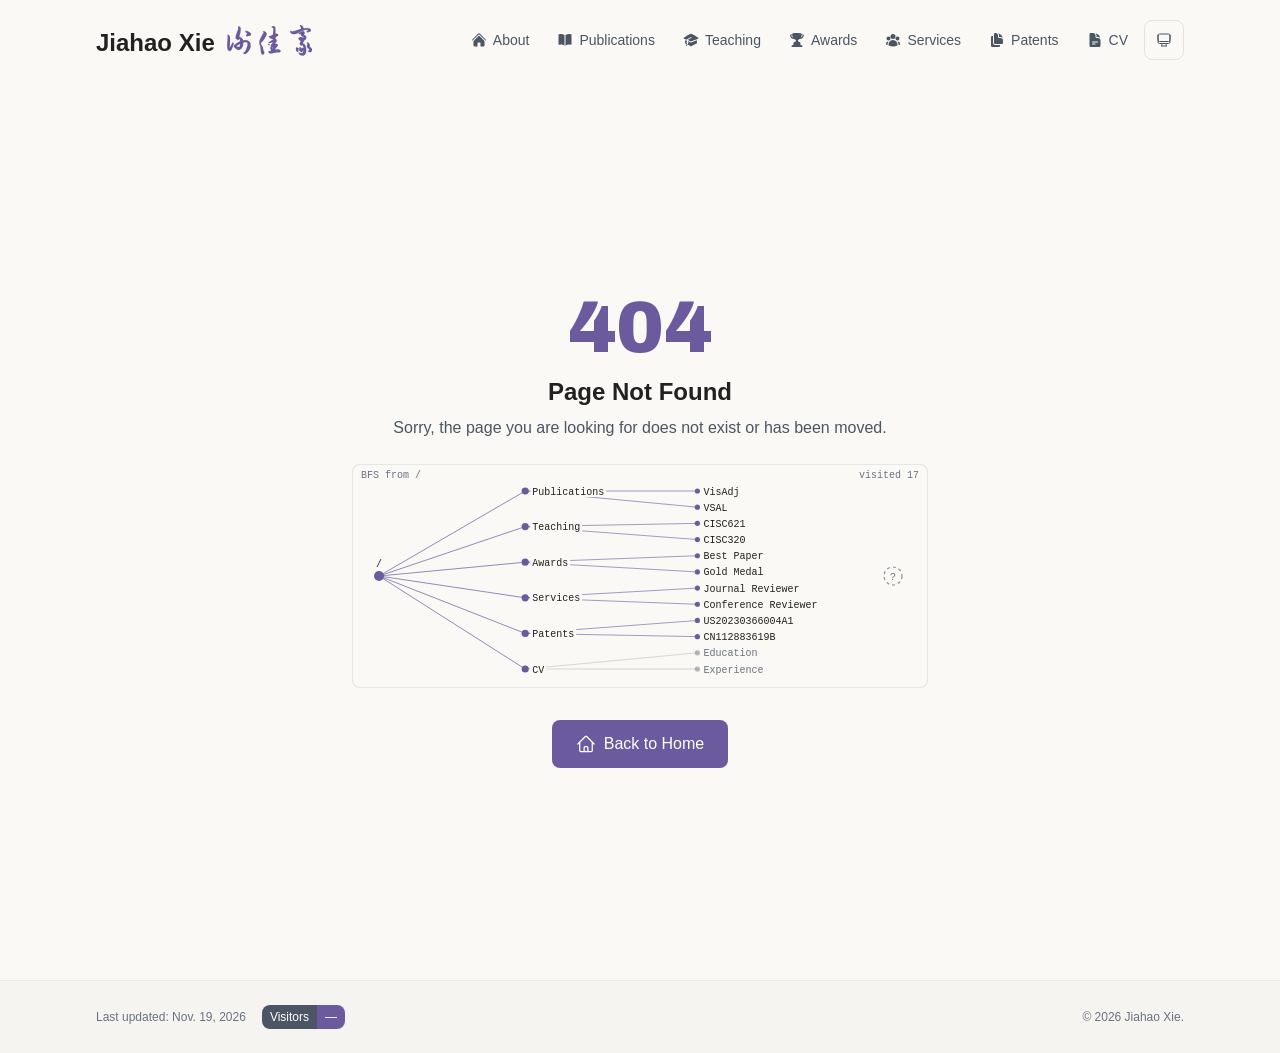
==== commit 253cd285: "update" ====
--- a/404/index.html
+++ b/404/index.html
@@ -1,10 +1,10 @@
-<!DOCTYPE html><html lang="en" class="scroll-smooth"><head><meta charSet="utf-8"/><meta name="viewport" content="width=device-width, initial-scale=1"/><link rel="stylesheet" href="/_next/static/css/2555232492aa731d.css" data-precedence="next"/><link rel="preload" as="script" fetchPriority="low" href="/_next/static/chunks/webpack-ace217b8013b33b3.js"/><script src="/_next/static/chunks/4bd1b696-d585622265be8341.js" async=""></script><script src="/_next/static/chunks/684-a1ae57e500953325.js" async=""></script><script src="/_next/static/chunks/main-app-8b96de4b9fb95d89.js" async=""></script><script src="/_next/static/chunks/991-71890cd90836cbbb.js" async=""></script><script src="/_next/static/chunks/874-6cc630662f3664af.js" async=""></script><script src="/_next/static/chunks/777-ca48cf9ccd663388.js" async=""></script><script src="/_next/static/chunks/app/layout-3ebe08bb420b8234.js" async=""></script><script src="/_next/static/chunks/app/not-found-67eab7ec37a8fc85.js" async=""></script><meta name="robots" content="noindex"/><link rel="icon" href="/favicon.png" type="image/svg+xml"/><link rel="dns-prefetch" href="https://google-fonts.jialeliu.com"/><link rel="preconnect" href="https://google-fonts.jialeliu.com" crossorigin=""/><link rel="preload" as="style" href="https://google-fonts.jialeliu.com/css2?family=Inter:wght@300;400;500;600;700&amp;family=Crimson+Text:ital,wght@0,400;0,600;1,400&amp;display=swap"/><link rel="stylesheet" href="https://fonts.googleapis.com/css2?family=Liu+Jian+Mao+Cao&amp;display=swap"/><link rel="stylesheet" id="gfonts-css" href="https://google-fonts.jialeliu.com/css2?family=Inter:wght@300;400;500;600;700&amp;family=Crimson+Text:ital,wght@0,400;0,600;1,400&amp;display=swap" media="print"/><script>
+<!DOCTYPE html><html lang="en" class="scroll-smooth __variable_c9ff80"><head><meta charSet="utf-8"/><meta name="viewport" content="width=device-width, initial-scale=1"/><link rel="stylesheet" href="/_next/static/css/3a55853c5698b684.css" data-precedence="next"/><link rel="preload" as="script" fetchPriority="low" href="/_next/static/chunks/webpack-feeb9fa08c982492.js"/><script src="/_next/static/chunks/4bd1b696-d585622265be8341.js" async=""></script><script src="/_next/static/chunks/684-a1ae57e500953325.js" async=""></script><script src="/_next/static/chunks/main-app-8b96de4b9fb95d89.js" async=""></script><script src="/_next/static/chunks/991-71890cd90836cbbb.js" async=""></script><script src="/_next/static/chunks/874-6cc630662f3664af.js" async=""></script><script src="/_next/static/chunks/355-be043b546f056899.js" async=""></script><script src="/_next/static/chunks/app/layout-3d66f79ff7a3dd23.js" async=""></script><script src="/_next/static/chunks/app/not-found-df5c561c0612a431.js" async=""></script><meta name="robots" content="noindex"/><link rel="icon" href="/favicon.png" type="image/svg+xml"/><link rel="dns-prefetch" href="https://google-fonts.jialeliu.com"/><link rel="preconnect" href="https://google-fonts.jialeliu.com" crossorigin=""/><link rel="preload" as="style" href="https://google-fonts.jialeliu.com/css2?family=Inter:wght@300;400;500;600;700&amp;family=Crimson+Text:ital,wght@0,400;0,600;1,400&amp;display=swap"/><link rel="stylesheet" href="https://fonts.googleapis.com/css2?family=Liu+Jian+Mao+Cao&amp;display=swap"/><link rel="stylesheet" id="gfonts-css" href="https://google-fonts.jialeliu.com/css2?family=Inter:wght@300;400;500;600;700&amp;family=Crimson+Text:ital,wght@0,400;0,600;1,400&amp;display=swap" media="print"/><script>
               (function(){
                 var l = document.getElementById('gfonts-css');
-                if (!l) return;
-                if (l.media !== 'all') {
-                  l.addEventListener('load', function(){ try { l.media = 'all'; } catch(e){} });
-                }
+                if (!l || l.media === 'all') return;
+                var on = function(){ try { l.media = 'all'; } catch(e){} };
+                // A cached sheet may finish loading before this runs, so its load event is already gone.
+                if (l.sheet) on(); else l.addEventListener('load', on);
               })();
             </script><noscript><link rel="stylesheet" href="https://google-fonts.jialeliu.com/css2?family=Inter:wght@300;400;500;600;700&amp;family=Crimson+Text:ital,wght@0,400;0,600;1,400&amp;display=swap"/></noscript><script>
               try {
@@ -21,4 +21,4 @@
                 root.classList.add('light');
                 root.setAttribute('data-theme', 'light');
               }
-            </script><title>Jiahao Xie</title><meta name="description" content="PhD student at the University of Delaware."/><meta name="author" content="Jiahao Xie"/><meta name="keywords" content="Jiahao Xie,PhD,Research,University of Delaware"/><meta name="creator" content="Jiahao Xie"/><meta name="publisher" content="Jiahao Xie"/><meta property="og:title" content="Jiahao Xie"/><meta property="og:description" content="PhD student at the University of Delaware."/><meta property="og:site_name" content="Jiahao Xie&#x27;s Academic Website"/><meta property="og:locale" content="en_US"/><meta property="og:type" content="website"/><meta name="twitter:card" content="summary"/><meta name="twitter:title" content="Jiahao Xie"/><meta name="twitter:description" content="PhD student at the University of Delaware."/><link rel="icon" href="/favicon.png"/><script>document.querySelectorAll('body link[rel="icon"], body link[rel="apple-touch-icon"]').forEach(el => document.head.appendChild(el))</script><script src="/_next/static/chunks/polyfills-42372ed130431b0a.js" noModule=""></script></head><body class="font-sans antialiased relative"><div style="visibility:hidden"><div class="side-logos" aria-hidden="true"><div class="side-logo-lane side-logo-lane-left"><div class="side-logo-sprite" title="OpenAI" data-monochrome="true" style="left:clamp(1.125rem, 22%, calc(100% - 1.125rem));width:26px;height:26px;--logo-tilt:-5deg;animation-duration:52s;animation-delay:0s"><img alt="" draggable="false" loading="lazy" width="26" height="26" decoding="async" data-nimg="1" class="side-logo-image" style="color:transparent" src="/logos/ai/openai.svg"/></div><div class="side-logo-sprite" title="Claude" style="left:clamp(1.125rem, 49%, calc(100% - 1.125rem));width:27px;height:27px;--logo-tilt:4deg;animation-duration:52s;animation-delay:-8.666666666666666s"><img alt="" draggable="false" loading="lazy" width="27" height="27" decoding="async" data-nimg="1" class="side-logo-image" style="color:transparent" src="/logos/ai/claude.svg"/></div><div class="side-logo-sprite" title="Google Gemini" style="left:clamp(1.125rem, 76%, calc(100% - 1.125rem));width:28px;height:28px;--logo-tilt:-4deg;animation-duration:52s;animation-delay:-17.333333333333332s"><img alt="" draggable="false" loading="lazy" width="28" height="28" decoding="async" data-nimg="1" class="side-logo-image" style="color:transparent" src="/logos/ai/gemini.svg"/></div><div class="side-logo-sprite" title="DeepSeek" style="left:clamp(1.125rem, 46%, calc(100% - 1.125rem));width:26px;height:26px;--logo-tilt:5deg;animation-duration:52s;animation-delay:-26s"><img alt="" draggable="false" loading="lazy" width="26" height="26" decoding="async" data-nimg="1" class="side-logo-image" style="color:transparent" src="/logos/ai/deepseek.svg"/></div><div class="side-logo-sprite" title="Hugging Face" style="left:clamp(1.125rem, 73%, calc(100% - 1.125rem));width:27px;height:27px;--logo-tilt:-5deg;animation-duration:52s;animation-delay:-34.666666666666664s"><img alt="" draggable="false" loading="lazy" width="27" height="27" decoding="async" data-nimg="1" class="side-logo-image" style="color:transparent" src="/logos/ai/huggingface.svg"/></div><div class="side-logo-sprite" title="PyTorch" style="left:clamp(1.125rem, 43%, calc(100% - 1.125rem));width:28px;height:28px;--logo-tilt:4deg;animation-duration:52s;animation-delay:-43.333333333333336s"><img alt="" draggable="false" loading="lazy" width="28" height="28" decoding="async" data-nimg="1" class="side-logo-image" style="color:transparent" src="/logos/ai/pytorch.svg"/></div></div><div class="side-logo-lane side-logo-lane-right"><div class="side-logo-sprite" title="Google DeepMind" style="left:clamp(1.125rem, 39%, calc(100% - 1.125rem));width:26px;height:26px;--logo-tilt:-5deg;animation-duration:52s;animation-delay:-4s"><img alt="" draggable="false" loading="lazy" width="26" height="26" decoding="async" data-nimg="1" class="side-logo-image" style="color:transparent" src="/logos/ai/deepmind.svg"/></div><div class="side-logo-sprite" title="NVIDIA" style="left:clamp(1.125rem, 66%, calc(100% - 1.125rem));width:27px;height:27px;--logo-tilt:4deg;animation-duration:52s;animation-delay:-12.666666666666666s"><img alt="" draggable="false" loading="lazy" width="27" height="27" decoding="async" data-nimg="1" class="side-logo-image" style="color:transparent" src="/logos/ai/nvidia.svg"/></div><div class="side-logo-sprite" title="Meta" style="left:clamp(1.125rem, 36%, calc(100% - 1.125rem));width:28px;height:28px;--logo-tilt:-4deg;animation-duration:52s;animation-delay:-21.333333333333332s"><img alt="" draggable="false" loading="lazy" width="28" height="28" decoding="async" data-nimg="1" class="side-logo-image" style="color:transparent" src="/logos/ai/meta.svg"/></div><div class="side-logo-sprite" title="Microsoft Copilot" style="left:clamp(1.125rem, 63%, calc(100% - 1.125rem));width:26px;height:26px;--logo-tilt:5deg;animation-duration:52s;animation-delay:-30s"><img alt="" draggable="false" loading="lazy" width="26" height="26" decoding="async" data-nimg="1" class="side-logo-image" style="color:transparent" src="/logos/ai/copilot.svg"/></div><div class="side-logo-sprite" title="Qwen" style="left:clamp(1.125rem, 33%, calc(100% - 1.125rem));width:27px;height:27px;--logo-tilt:-5deg;animation-duration:52s;animation-delay:-38.666666666666664s"><img alt="" draggable="false" loading="lazy" width="27" height="27" decoding="async" data-nimg="1" class="side-logo-image" style="color:transparent" src="/logos/ai/qwen.svg"/></div><div class="side-logo-sprite" title="TensorFlow" style="left:clamp(1.125rem, 60%, calc(100% - 1.125rem));width:28px;height:28px;--logo-tilt:4deg;animation-duration:52s;animation-delay:-47.333333333333336s"><img alt="" draggable="false" loading="lazy" width="28" height="28" decoding="async" data-nimg="1" class="side-logo-image" style="color:transparent" src="/logos/ai/tensorflow.svg"/></div></div></div><div class="relative z-10"><nav class="fixed top-0 left-0 right-0 z-50" data-headlessui-state=""><div class="transition-all duration-300 ease-out bg-transparent" style="transform:translateY(-100px)"><div class="max-w-6xl mx-auto px-4 sm:px-6 lg:px-8"><div class="flex justify-between items-center h-16 lg:h-20"><div class="flex-shrink-0" tabindex="0"><a class="text-xl lg:text-2xl font-sans font-semibold text-primary hover:text-accent transition-colors duration-200 flex items-baseline gap-2" href="/"><span>Jiahao Xie</span><span class="font-calligraphy text-2xl lg:text-3xl text-accent">谢佳豪</span></a></div><div class="hidden lg:block"><div class="ml-10 flex items-center space-x-1"><div class="flex items-center space-x-1"><a class="relative flex items-center gap-1.5 px-3 py-2 text-sm font-medium transition-all duration-200 rounded hover:bg-accent/10 hover:shadow-sm text-neutral-600 hover:text-primary" href="/"><svg xmlns="http://www.w3.org/2000/svg" viewBox="0 0 24 24" fill="currentColor" aria-hidden="true" data-slot="icon" class="h-4 w-4 shrink-0"><path d="M11.47 3.841a.75.75 0 0 1 1.06 0l8.69 8.69a.75.75 0 1 0 1.06-1.061l-8.689-8.69a2.25 2.25 0 0 0-3.182 0l-8.69 8.69a.75.75 0 1 0 1.061 1.06l8.69-8.689Z"></path><path d="m12 5.432 8.159 8.159c.03.03.06.058.091.086v6.198c0 1.035-.84 1.875-1.875 1.875H15a.75.75 0 0 1-.75-.75v-4.5a.75.75 0 0 0-.75-.75h-3a.75.75 0 0 0-.75.75V21a.75.75 0 0 1-.75.75H5.625a1.875 1.875 0 0 1-1.875-1.875v-6.198a2.29 2.29 0 0 0 .091-.086L12 5.432Z"></path></svg><span class="relative z-10">About</span></a><a class="relative flex items-center gap-1.5 px-3 py-2 text-sm font-medium transition-all duration-200 rounded hover:bg-accent/10 hover:shadow-sm text-neutral-600 hover:text-primary" href="/publications/"><svg xmlns="http://www.w3.org/2000/svg" viewBox="0 0 24 24" fill="currentColor" aria-hidden="true" data-slot="icon" class="h-4 w-4 shrink-0"><path d="M11.25 4.533A9.707 9.707 0 0 0 6 3a9.735 9.735 0 0 0-3.25.555.75.75 0 0 0-.5.707v14.25a.75.75 0 0 0 1 .707A8.237 8.237 0 0 1 6 18.75c1.995 0 3.823.707 5.25 1.886V4.533ZM12.75 20.636A8.214 8.214 0 0 1 18 18.75c.966 0 1.89.166 2.75.47a.75.75 0 0 0 1-.708V4.262a.75.75 0 0 0-.5-.707A9.735 9.735 0 0 0 18 3a9.707 9.707 0 0 0-5.25 1.533v16.103Z"></path></svg><span class="relative z-10">Publications</span></a><a class="relative flex items-center gap-1.5 px-3 py-2 text-sm font-medium transition-all duration-200 rounded hover:bg-accent/10 hover:shadow-sm text-neutral-600 hover:text-primary" href="/teaching/"><svg xmlns="http://www.w3.org/2000/svg" viewBox="0 0 24 24" fill="currentColor" aria-hidden="true" data-slot="icon" class="h-4 w-4 shrink-0"><path d="M11.7 2.805a.75.75 0 0 1 .6 0A60.65 60.65 0 0 1 22.83 8.72a.75.75 0 0 1-.231 1.337 49.948 49.948 0 0 0-9.902 3.912l-.003.002c-.114.06-.227.119-.34.18a.75.75 0 0 1-.707 0A50.88 50.88 0 0 0 7.5 12.173v-.224c0-.131.067-.248.172-.311a54.615 54.615 0 0 1 4.653-2.52.75.75 0 0 0-.65-1.352 56.123 56.123 0 0 0-4.78 2.589 1.858 1.858 0 0 0-.859 1.228 49.803 49.803 0 0 0-4.634-1.527.75.75 0 0 1-.231-1.337A60.653 60.653 0 0 1 11.7 2.805Z"></path><path d="M13.06 15.473a48.45 48.45 0 0 1 7.666-3.282c.134 1.414.22 2.843.255 4.284a.75.75 0 0 1-.46.711 47.87 47.87 0 0 0-8.105 4.342.75.75 0 0 1-.832 0 47.87 47.87 0 0 0-8.104-4.342.75.75 0 0 1-.461-.71c.035-1.442.121-2.87.255-4.286.921.304 1.83.634 2.726.99v1.27a1.5 1.5 0 0 0-.14 2.508c-.09.38-.222.753-.397 1.11.452.213.901.434 1.346.66a6.727 6.727 0 0 0 .551-1.607 1.5 1.5 0 0 0 .14-2.67v-.645a48.549 48.549 0 0 1 3.44 1.667 2.25 2.25 0 0 0 2.12 0Z"></path><path d="M4.462 19.462c.42-.419.753-.89 1-1.395.453.214.902.435 1.347.662a6.742 6.742 0 0 1-1.286 1.794.75.75 0 0 1-1.06-1.06Z"></path></svg><span class="relative z-10">Teaching</span></a><a class="relative flex items-center gap-1.5 px-3 py-2 text-sm font-medium transition-all duration-200 rounded hover:bg-accent/10 hover:shadow-sm text-neutral-600 hover:text-primary" href="/awards/"><svg xmlns="http://www.w3.org/2000/svg" viewBox="0 0 24 24" fill="currentColor" aria-hidden="true" data-slot="icon" class="h-4 w-4 shrink-0"><path fill-rule="evenodd" d="M5.166 2.621v.858c-1.035.148-2.059.33-3.071.543a.75.75 0 0 0-.584.859 6.753 6.753 0 0 0 6.138 5.6 6.73 6.73 0 0 0 2.743 1.346A6.707 6.707 0 0 1 9.279 15H8.54c-1.036 0-1.875.84-1.875 1.875V19.5h-.75a2.25 2.25 0 0 0-2.25 2.25c0 .414.336.75.75.75h15a.75.75 0 0 0 .75-.75 2.25 2.25 0 0 0-2.25-2.25h-.75v-2.625c0-1.036-.84-1.875-1.875-1.875h-.739a6.706 6.706 0 0 1-1.112-3.173 6.73 6.73 0 0 0 2.743-1.347 6.753 6.753 0 0 0 6.139-5.6.75.75 0 0 0-.585-.858 47.077 47.077 0 0 0-3.07-.543V2.62a.75.75 0 0 0-.658-.744 49.22 49.22 0 0 0-6.093-.377c-2.063 0-4.096.128-6.093.377a.75.75 0 0 0-.657.744Zm0 2.629c0 1.196.312 2.32.857 3.294A5.266 5.266 0 0 1 3.16 5.337a45.6 45.6 0 0 1 2.006-.343v.256Zm13.5 0v-.256c.674.1 1.343.214 2.006.343a5.265 5.265 0 0 1-2.863 3.207 6.72 6.72 0 0 0 .857-3.294Z" clip-rule="evenodd"></path></svg><span class="relative z-10">Awards</span></a><a class="relative flex items-center gap-1.5 px-3 py-2 text-sm font-medium transition-all duration-200 rounded hover:bg-accent/10 hover:shadow-sm text-neutral-600 hover:text-primary" href="/services/"><svg xmlns="http://www.w3.org/2000/svg" viewBox="0 0 24 24" fill="currentColor" aria-hidden="true" data-slot="icon" class="h-4 w-4 shrink-0"><path fill-rule="evenodd" d="M8.25 6.75a3.75 3.75 0 1 1 7.5 0 3.75 3.75 0 0 1-7.5 0ZM15.75 9.75a3 3 0 1 1 6 0 3 3 0 0 1-6 0ZM2.25 9.75a3 3 0 1 1 6 0 3 3 0 0 1-6 0ZM6.31 15.117A6.745 6.745 0 0 1 12 12a6.745 6.745 0 0 1 6.709 7.498.75.75 0 0 1-.372.568A12.696 12.696 0 0 1 12 21.75c-2.305 0-4.47-.612-6.337-1.684a.75.75 0 0 1-.372-.568 6.787 6.787 0 0 1 1.019-4.38Z" clip-rule="evenodd"></path><path d="M5.082 14.254a8.287 8.287 0 0 0-1.308 5.135 9.687 9.687 0 0 1-1.764-.44l-.115-.04a.563.563 0 0 1-.373-.487l-.01-.121a3.75 3.75 0 0 1 3.57-4.047ZM20.226 19.389a8.287 8.287 0 0 0-1.308-5.135 3.75 3.75 0 0 1 3.57 4.047l-.01.121a.563.563 0 0 1-.373.486l-.115.04c-.567.2-1.156.349-1.764.441Z"></path></svg><span class="relative z-10">Services</span></a><a class="relative flex items-center gap-1.5 px-3 py-2 text-sm font-medium transition-all duration-200 rounded hover:bg-accent/10 hover:shadow-sm text-neutral-600 hover:text-primary" href="/patents/"><svg xmlns="http://www.w3.org/2000/svg" viewBox="0 0 24 24" fill="currentColor" aria-hidden="true" data-slot="icon" class="h-4 w-4 shrink-0"><path d="M7.5 3.375c0-1.036.84-1.875 1.875-1.875h.375a3.75 3.75 0 0 1 3.75 3.75v1.875C13.5 8.161 14.34 9 15.375 9h1.875A3.75 3.75 0 0 1 21 12.75v3.375C21 17.16 20.16 18 19.125 18h-9.75A1.875 1.875 0 0 1 7.5 16.125V3.375Z"></path><path d="M15 5.25a5.23 5.23 0 0 0-1.279-3.434 9.768 9.768 0 0 1 6.963 6.963A5.23 5.23 0 0 0 17.25 7.5h-1.875A.375.375 0 0 1 15 7.125V5.25ZM4.875 6H6v10.125A3.375 3.375 0 0 0 9.375 19.5H16.5v1.125c0 1.035-.84 1.875-1.875 1.875h-9.75A1.875 1.875 0 0 1 3 20.625V7.875C3 6.839 3.84 6 4.875 6Z"></path></svg><span class="relative z-10">Patents</span></a><a class="relative flex items-center gap-1.5 px-3 py-2 text-sm font-medium transition-all duration-200 rounded hover:bg-accent/10 hover:shadow-sm text-neutral-600 hover:text-primary" href="/cv/"><svg xmlns="http://www.w3.org/2000/svg" viewBox="0 0 24 24" fill="currentColor" aria-hidden="true" data-slot="icon" class="h-4 w-4 shrink-0"><path fill-rule="evenodd" d="M5.625 1.5c-1.036 0-1.875.84-1.875 1.875v17.25c0 1.035.84 1.875 1.875 1.875h12.75c1.035 0 1.875-.84 1.875-1.875V12.75A3.75 3.75 0 0 0 16.5 9h-1.875a1.875 1.875 0 0 1-1.875-1.875V5.25A3.75 3.75 0 0 0 9 1.5H5.625ZM7.5 15a.75.75 0 0 1 .75-.75h7.5a.75.75 0 0 1 0 1.5h-7.5A.75.75 0 0 1 7.5 15Zm.75 2.25a.75.75 0 0 0 0 1.5H12a.75.75 0 0 0 0-1.5H8.25Z" clip-rule="evenodd"></path><path d="M12.971 1.816A5.23 5.23 0 0 1 14.25 5.25v1.875c0 .207.168.375.375.375H16.5a5.23 5.23 0 0 1 3.434 1.279 9.768 9.768 0 0 0-6.963-6.963Z"></path></svg><span class="relative z-10">CV</span></a></div><div class="flex items-center justify-center w-10 h-10 rounded-lg border border-neutral-200 dark:border-[rgba(148,163,184,0.24)] bg-background dark:bg-neutral-800"><div class="w-4 h-4 rounded-full bg-neutral-300 animate-pulse"></div></div></div></div><div class="lg:hidden flex items-center space-x-2"><div class="flex items-center justify-center w-10 h-10 rounded-lg border border-neutral-200 dark:border-[rgba(148,163,184,0.24)] bg-background dark:bg-neutral-800"><div class="w-4 h-4 rounded-full bg-neutral-300 animate-pulse"></div></div><button class="inline-flex items-center justify-center p-2 rounded-md text-neutral-600 hover:text-primary hover:bg-neutral-100 dark:hover:bg-neutral-800 focus:outline-none focus:ring-2 focus:ring-inset focus:ring-accent transition-colors duration-200" id="headlessui-disclosure-button-«R1e9lb»" type="button" aria-expanded="false" data-headlessui-state=""><span class="sr-only">Open main menu</span><div><svg xmlns="http://www.w3.org/2000/svg" fill="none" viewBox="0 0 24 24" stroke-width="1.5" stroke="currentColor" aria-hidden="true" data-slot="icon" class="block h-6 w-6"><path stroke-linecap="round" stroke-linejoin="round" d="M3.75 6.75h16.5M3.75 12h16.5m-16.5 5.25h16.5"></path></svg></div></button></div></div></div></div></nav><main class="min-h-screen pt-16 lg:pt-20"><div class="min-h-screen flex flex-col items-center justify-center px-4 py-16"><div class="text-center w-full max-w-xl"><h1 class="text-7xl font-sans font-bold text-accent mb-3">404</h1><h2 class="text-2xl font-semibold text-primary mb-2">Page Not Found</h2><p class="text-neutral-600 dark:text-neutral-400 mb-6">Sorry, the page you are looking for does not exist or has been moved.</p><div class="relative overflow-hidden rounded-lg border border-neutral-200/80 dark:border-neutral-700/60 bg-background h-56 w-full"><canvas class="absolute inset-0 w-full h-full" aria-hidden="true"></canvas></div><a class="mt-8 inline-flex items-center gap-2 px-6 py-3 bg-accent hover:bg-accent-dark text-accent-foreground font-medium rounded-lg transition-colors" href="/"><svg xmlns="http://www.w3.org/2000/svg" fill="none" viewBox="0 0 24 24" stroke-width="1.5" stroke="currentColor" aria-hidden="true" data-slot="icon" class="w-5 h-5"><path stroke-linecap="round" stroke-linejoin="round" d="m2.25 12 8.954-8.955c.44-.439 1.152-.439 1.591 0L21.75 12M4.5 9.75v10.125c0 .621.504 1.125 1.125 1.125H9.75v-4.875c0-.621.504-1.125 1.125-1.125h2.25c.621 0 1.125.504 1.125 1.125V21h4.125c.621 0 1.125-.504 1.125-1.125V9.75M8.25 21h8.25"></path></svg>Back to Home</a></div></div><!--$--><!--/$--><!--$--><!--/$--></main><footer class="border-t border-neutral-200/50 bg-surface/70 dark:bg-neutral-900/50 dark:border-neutral-700/50"><div class="max-w-6xl mx-auto px-4 sm:px-6 lg:px-8 py-6"><div class="flex flex-col sm:flex-row justify-between items-center gap-6"><div class="flex flex-wrap items-center gap-4"><p class="text-xs text-neutral-500">Last updated: <!-- -->Nov. 19, 2026</p><span class="inline-flex overflow-hidden rounded-lg text-xs shrink-0" title="Loading total site visits"><span class="bg-neutral-600 dark:bg-neutral-500 px-2 py-1 text-white dark:text-neutral-900">Visitors</span><span class="bg-accent px-2 py-1 text-accent-foreground dark:bg-accent/80"><span aria-live="polite">…</span></span></span></div><p class="text-xs text-neutral-500">© <!-- -->2026<!-- --> <!-- -->Jiahao Xie<!-- -->.</p></div></div></footer></div></div><script src="/_next/static/chunks/webpack-ace217b8013b33b3.js" async=""></script><script>(self.__next_f=self.__next_f||[]).push([0])</script><script>self.__next_f.push([1,"1:\"$Sreact.fragment\"\n2:I[3719,[\"991\",\"static/chunks/991-71890cd90836cbbb.js\",\"874\",\"static/chunks/874-6cc630662f3664af.js\",\"777\",\"static/chunks/777-ca48cf9ccd663388.js\",\"177\",\"static/chunks/app/layout-3ebe08bb420b8234.js\"],\"ThemeProvider\"]\n3:I[3063,[\"991\",\"static/chunks/991-71890cd90836cbbb.js\",\"874\",\"static/chunks/874-6cc630662f3664af.js\",\"777\",\"static/chunks/777-ca48cf9ccd663388.js\",\"177\",\"static/chunks/app/layout-3ebe08bb420b8234.js\"],\"Image\"]\n4:I[768,[\"991\",\"static/chunks/991-71890cd90836cbbb.js\",\"874\",\"static/chunks/874-6cc630662f3664af.js\",\"777\",\"static/chunks/777-ca48cf9ccd663388.js\",\"177\",\"static/chunks/app/layout-3ebe08bb420b8234.js\"],\"default\"]\n5:I[7555,[],\"\"]\n6:I[1295,[],\"\"]\n7:I[802,[\"874\",\"static/chunks/874-6cc630662f3664af.js\",\"345\",\"static/chunks/app/not-found-67eab7ec37a8fc85.js\"],\"default\"]\n8:I[6874,[\"874\",\"static/chunks/874-6cc630662f3664af.js\",\"345\",\"static/chunks/app/not-found-67eab7ec37a8fc85.js\"],\"\"]\n9:I[3379,[\"991\",\"static/chunks/991-71890cd90836cbbb.js\",\"874\",\"static/chunks/874-6cc630662f3664af.js\",\"777\",\"static/chunks/777-ca48cf9ccd663388.js\",\"177\",\"static/chunks/app/layout-3ebe08bb420b8234.js\"],\"default\"]\na:I[4112,[\"991\",\"static/chunks/991-71890cd90836cbbb.js\",\"874\",\"static/chunks/874-6cc630662f3664af.js\",\"777\",\"static/chunks/777-ca48cf9ccd663388.js\",\"177\",\"static/chunks/app/layout-3ebe08bb420b8234.js\"],\"default\"]\nb:I[9665,[],\"MetadataBoundary\"]\nd:I[9665,[],\"OutletBoundary\"]\n10:I[4911,[],\"AsyncMetadataOutlet\"]\n12:I[9665,[],\"ViewportBoundary\"]\n14:I[6614,[],\"\"]\n:HL[\"/_next/static/css/2555232492aa731d.css\",\"style\"]\n"])</script><script>self.__next_f.push([1,"0:{\"P\":null,\"b\":\"E7E5TBtoAuzo4q-NA89fJ\",\"p\":\"\",\"c\":[\"\",\"_not-found\",\"\"],\"i\":false,\"f\":[[[\"\",{\"children\":[\"/_not-found\",{\"children\":[\"__PAGE__\",{}]}]},\"$undefined\",\"$undefined\",true],[\"\",[\"$\",\"$1\",\"c\",{\"children\":[[[\"$\",\"link\",\"0\",{\"rel\":\"stylesheet\",\"href\":\"/_next/static/css/2555232492aa731d.css\",\"precedence\":\"next\",\"crossOrigin\":\"$undefined\",\"nonce\":\"$undefined\"}]],[\"$\",\"html\",null,{\"lang\":\"en\",\"className\":\"scroll-smooth\",\"suppressHydrationWarning\":true,\"children\":[[\"$\",\"head\",null,{\"children\":[[\"$\",\"link\",null,{\"rel\":\"icon\",\"href\":\"/favicon.png\",\"type\":\"image/svg+xml\"}],[\"$\",\"link\",null,{\"rel\":\"stylesheet\",\"href\":\"https://fonts.googleapis.com/css2?family=Liu+Jian+Mao+Cao\u0026display=swap\"}],[\"$\",\"link\",null,{\"rel\":\"dns-prefetch\",\"href\":\"https://google-fonts.jialeliu.com\"}],[\"$\",\"link\",null,{\"rel\":\"preconnect\",\"href\":\"https://google-fonts.jialeliu.com\",\"crossOrigin\":\"\"}],[\"$\",\"link\",null,{\"rel\":\"preload\",\"as\":\"style\",\"href\":\"https://google-fonts.jialeliu.com/css2?family=Inter:wght@300;400;500;600;700\u0026family=Crimson+Text:ital,wght@0,400;0,600;1,400\u0026display=swap\"}],[\"$\",\"link\",null,{\"rel\":\"stylesheet\",\"id\":\"gfonts-css\",\"href\":\"https://google-fonts.jialeliu.com/css2?family=Inter:wght@300;400;500;600;700\u0026family=Crimson+Text:ital,wght@0,400;0,600;1,400\u0026display=swap\",\"media\":\"print\"}],[\"$\",\"script\",null,{\"dangerouslySetInnerHTML\":{\"__html\":\"\\n              (function(){\\n                var l = document.getElementById('gfonts-css');\\n                if (!l) return;\\n                if (l.media !== 'all') {\\n                  l.addEventListener('load', function(){ try { l.media = 'all'; } catch(e){} });\\n                }\\n              })();\\n            \"}}],[\"$\",\"noscript\",null,{\"children\":[\"$\",\"link\",null,{\"rel\":\"stylesheet\",\"href\":\"https://google-fonts.jialeliu.com/css2?family=Inter:wght@300;400;500;600;700\u0026family=Crimson+Text:ital,wght@0,400;0,600;1,400\u0026display=swap\"}]}],[\"$\",\"script\",null,{\"dangerouslySetInnerHTML\":{\"__html\":\"\\n              try {\\n                const theme = localStorage.getItem('theme-storage');\\n                const parsed = theme ? JSON.parse(theme) : null;\\n                const setting = parsed?.state?.theme || 'system';\\n                const prefersDark = typeof window !== 'undefined' \u0026\u0026 window.matchMedia \u0026\u0026 window.matchMedia('(prefers-color-scheme: dark)').matches;\\n                const effective = setting === 'dark' ? 'dark' : (setting === 'light' ? 'light' : (prefersDark ? 'dark' : 'light'));\\n                var root = document.documentElement;\\n                root.classList.add(effective);\\n                root.setAttribute('data-theme', effective);\\n              } catch (e) {\\n                var root = document.documentElement;\\n                root.classList.add('light');\\n                root.setAttribute('data-theme', 'light');\\n              }\\n            \"}}]]}],[\"$\",\"body\",null,{\"className\":\"font-sans antialiased relative\",\"children\":[\"$\",\"$L2\",null,{\"children\":[[\"$\",\"div\",null,{\"className\":\"side-logos\",\"aria-hidden\":\"true\",\"children\":[[\"$\",\"div\",\"0\",{\"className\":\"side-logo-lane side-logo-lane-left\",\"children\":[[\"$\",\"div\",\"openai\",{\"className\":\"side-logo-sprite\",\"title\":\"OpenAI\",\"data-monochrome\":true,\"style\":{\"left\":\"clamp(1.125rem, 22%, calc(100% - 1.125rem))\",\"width\":26,\"height\":26,\"--logo-tilt\":\"-5deg\",\"animationDuration\":\"52s\",\"animationDelay\":\"0s\"},\"children\":[\"$\",\"$L3\",null,{\"src\":\"/logos/ai/openai.svg\",\"alt\":\"\",\"width\":26,\"height\":26,\"className\":\"side-logo-image\",\"unoptimized\":true,\"draggable\":false}]}],[\"$\",\"div\",\"claude\",{\"className\":\"side-logo-sprite\",\"title\":\"Claude\",\"data-monochrome\":\"$undefined\",\"style\":{\"left\":\"clamp(1.125rem, 49%, calc(100% - 1.125rem))\",\"width\":27,\"height\":27,\"--logo-tilt\":\"4deg\",\"animationDuration\":\"52s\",\"animationDelay\":\"-8.666666666666666s\"},\"children\":[\"$\",\"$L3\",null,{\"src\":\"/logos/ai/claude.svg\",\"alt\":\"\",\"width\":27,\"height\":27,\"className\":\"side-logo-image\",\"unoptimized\":true,\"draggable\":false}]}],[\"$\",\"div\",\"gemini\",{\"className\":\"side-logo-sprite\",\"title\":\"Google Gemini\",\"data-monochrome\":\"$undefined\",\"style\":{\"left\":\"clamp(1.125rem, 76%, calc(100% - 1.125rem))\",\"width\":28,\"height\":28,\"--logo-tilt\":\"-4deg\",\"animationDuration\":\"52s\",\"animationDelay\":\"-17.333333333333332s\"},\"children\":[\"$\",\"$L3\",null,{\"src\":\"/logos/ai/gemini.svg\",\"alt\":\"\",\"width\":28,\"height\":28,\"className\":\"side-logo-image\",\"unoptimized\":true,\"draggable\":false}]}],[\"$\",\"div\",\"deepseek\",{\"className\":\"side-logo-sprite\",\"title\":\"DeepSeek\",\"data-monochrome\":\"$undefined\",\"style\":{\"left\":\"clamp(1.125rem, 46%, calc(100% - 1.125rem))\",\"width\":26,\"height\":26,\"--logo-tilt\":\"5deg\",\"animationDuration\":\"52s\",\"animationDelay\":\"-26s\"},\"children\":[\"$\",\"$L3\",null,{\"src\":\"/logos/ai/deepseek.svg\",\"alt\":\"\",\"width\":26,\"height\":26,\"className\":\"side-logo-image\",\"unoptimized\":true,\"draggable\":false}]}],[\"$\",\"div\",\"huggingface\",{\"className\":\"side-logo-sprite\",\"title\":\"Hugging Face\",\"data-monochrome\":\"$undefined\",\"style\":{\"left\":\"clamp(1.125rem, 73%, calc(100% - 1.125rem))\",\"width\":27,\"height\":27,\"--logo-tilt\":\"-5deg\",\"animationDuration\":\"52s\",\"animationDelay\":\"-34.666666666666664s\"},\"children\":[\"$\",\"$L3\",null,{\"src\":\"/logos/ai/huggingface.svg\",\"alt\":\"\",\"width\":27,\"height\":27,\"className\":\"side-logo-image\",\"unoptimized\":true,\"draggable\":false}]}],[\"$\",\"div\",\"pytorch\",{\"className\":\"side-logo-sprite\",\"title\":\"PyTorch\",\"data-monochrome\":\"$undefined\",\"style\":{\"left\":\"clamp(1.125rem, 43%, calc(100% - 1.125rem))\",\"width\":28,\"height\":28,\"--logo-tilt\":\"4deg\",\"animationDuration\":\"52s\",\"animationDelay\":\"-43.333333333333336s\"},\"children\":[\"$\",\"$L3\",null,{\"src\":\"/logos/ai/pytorch.svg\",\"alt\":\"\",\"width\":28,\"height\":28,\"className\":\"side-logo-image\",\"unoptimized\":true,\"draggable\":false}]}]]}],[\"$\",\"div\",\"1\",{\"className\":\"side-logo-lane side-logo-lane-right\",\"children\":[[\"$\",\"div\",\"deepmind\",{\"className\":\"side-logo-sprite\",\"title\":\"Google DeepMind\",\"data-monochrome\":\"$undefined\",\"style\":{\"left\":\"clamp(1.125rem, 39%, calc(100% - 1.125rem))\",\"width\":26,\"height\":26,\"--logo-tilt\":\"-5deg\",\"animationDuration\":\"52s\",\"animationDelay\":\"-4s\"},\"children\":[\"$\",\"$L3\",null,{\"src\":\"/logos/ai/deepmind.svg\",\"alt\":\"\",\"width\":26,\"height\":26,\"className\":\"side-logo-image\",\"unoptimized\":true,\"draggable\":false}]}],[\"$\",\"div\",\"nvidia\",{\"className\":\"side-logo-sprite\",\"title\":\"NVIDIA\",\"data-monochrome\":\"$undefined\",\"style\":{\"left\":\"clamp(1.125rem, 66%, calc(100% - 1.125rem))\",\"width\":27,\"height\":27,\"--logo-tilt\":\"4deg\",\"animationDuration\":\"52s\",\"animationDelay\":\"-12.666666666666666s\"},\"children\":[\"$\",\"$L3\",null,{\"src\":\"/logos/ai/nvidia.svg\",\"alt\":\"\",\"width\":27,\"height\":27,\"className\":\"side-logo-image\",\"unoptimized\":true,\"draggable\":false}]}],[\"$\",\"div\",\"meta\",{\"className\":\"side-logo-sprite\",\"title\":\"Meta\",\"data-monochrome\":\"$undefined\",\"style\":{\"left\":\"clamp(1.125rem, 36%, calc(100% - 1.125rem))\",\"width\":28,\"height\":28,\"--logo-tilt\":\"-4deg\",\"animationDuration\":\"52s\",\"animationDelay\":\"-21.333333333333332s\"},\"children\":[\"$\",\"$L3\",null,{\"src\":\"/logos/ai/meta.svg\",\"alt\":\"\",\"width\":28,\"height\":28,\"className\":\"side-logo-image\",\"unoptimized\":true,\"draggable\":false}]}],[\"$\",\"div\",\"copilot\",{\"className\":\"side-logo-sprite\",\"title\":\"Microsoft Copilot\",\"data-monochrome\":\"$undefined\",\"style\":{\"left\":\"clamp(1.125rem, 63%, calc(100% - 1.125rem))\",\"width\":26,\"height\":26,\"--logo-tilt\":\"5deg\",\"animationDuration\":\"52s\",\"animationDelay\":\"-30s\"},\"children\":[\"$\",\"$L3\",null,{\"src\":\"/logos/ai/copilot.svg\",\"alt\":\"\",\"width\":26,\"height\":26,\"className\":\"side-logo-image\",\"unoptimized\":true,\"draggable\":false}]}],[\"$\",\"div\",\"qwen\",{\"className\":\"side-logo-sprite\",\"title\":\"Qwen\",\"data-monochrome\":\"$undefined\",\"style\":{\"left\":\"clamp(1.125rem, 33%, calc(100% - 1.125rem))\",\"width\":27,\"height\":27,\"--logo-tilt\":\"-5deg\",\"animationDuration\":\"52s\",\"animationDelay\":\"-38.666666666666664s\"},\"children\":[\"$\",\"$L3\",null,{\"src\":\"/logos/ai/qwen.svg\",\"alt\":\"\",\"width\":27,\"height\":27,\"className\":\"side-logo-image\",\"unoptimized\":true,\"draggable\":false}]}],[\"$\",\"div\",\"tensorflow\",{\"className\":\"side-logo-sprite\",\"title\":\"TensorFlow\",\"data-monochrome\":\"$undefined\",\"style\":{\"left\":\"clamp(1.125rem, 60%, calc(100% - 1.125rem))\",\"width\":28,\"height\":28,\"--logo-tilt\":\"4deg\",\"animationDuration\":\"52s\",\"animationDelay\":\"-47.333333333333336s\"},\"children\":[\"$\",\"$L3\",null,{\"src\":\"/logos/ai/tensorflow.svg\",\"alt\":\"\",\"width\":28,\"height\":28,\"className\":\"side-logo-image\",\"unoptimized\":true,\"draggable\":false}]}]]}]]}],[\"$\",\"div\",null,{\"className\":\"relative z-10\",\"children\":[[\"$\",\"$L4\",null,{\"items\":[{\"title\":\"About\",\"type\":\"page\",\"target\":\"about\",\"href\":\"/\"},{\"title\":\"Publications\",\"type\":\"page\",\"target\":\"publications\",\"href\":\"/publications\"},{\"title\":\"Teaching\",\"type\":\"page\",\"target\":\"teaching\",\"href\":\"/teaching\"},{\"title\":\"Awards\",\"type\":\"page\",\"target\":\"awards\",\"href\":\"/awards\"},{\"title\":\"Services\",\"type\":\"page\",\"target\":\"services\",\"href\":\"/services\"},{\"title\":\"Patents\",\"type\":\"page\",\"target\":\"patents\",\"href\":\"/patents\"},{\"title\":\"CV\",\"type\":\"page\",\"target\":\"cv\",\"href\":\"/cv\"}],\"siteTitle\":\"Jiahao Xie\",\"siteTitleZh\":\"谢佳豪\",\"enableOnePageMode\":false}],[\"$\",\"main\",null,{\"className\":\"min-h-screen pt-16 lg:pt-20\",\"children\":[\"$\",\"$L5\",null,{\"parallelRouterKey\":\"children\",\"error\":\"$undefined\",\"errorStyles\":\"$undefined\",\"errorScripts\":\"$undefined\",\"template\":[\"$\",\"$L6\",null,{}],\"templateStyles\":\"$undefined\",\"templateScripts\":\"$undefined\",\"notFound\":[[\"$\",\"div\",null,{\"className\":\"min-h-screen flex flex-col items-center justify-center px-4 py-16\",\"children\":[\"$\",\"div\",null,{\"className\":\"text-center w-full max-w-xl\",\"children\":[[\"$\",\"h1\",null,{\"className\":\"text-7xl font-sans font-bold text-accent mb-3\",\"children\":\"404\"}],[\"$\",\"h2\",null,{\"className\":\"text-2xl font-semibold text-primary mb-2\",\"children\":\"Page Not Found\"}],[\"$\",\"p\",null,{\"className\":\"text-neutral-600 dark:text-neutral-400 mb-6\",\"children\":\"Sorry, the page you are looking for does not exist or has been moved.\"}],[\"$\",\"$L7\",null,{\"pages\":[{\"label\":\"Publications\",\"children\":[\"VisAdj\",\"VSAL\"]},{\"label\":\"Teaching\",\"children\":[\"CISC621\",\"CISC320\"]},{\"label\":\"Awards\",\"children\":[\"Best Paper\",\"Gold Medal\"]},{\"label\":\"Services\",\"children\":[\"Journal Reviewer\",\"Conference Reviewer\"]},{\"label\":\"Patents\",\"children\":[\"US20230366004A1\",\"CN112883619B\"]},{\"label\":\"CV\",\"children\":[\"Education\",\"Experience\"]}]}],[\"$\",\"$L8\",null,{\"href\":\"/\",\"className\":\"mt-8 inline-flex items-center gap-2 px-6 py-3 bg-accent hover:bg-accent-dark text-accent-foreground font-medium rounded-lg transition-colors\",\"children\":[[\"$\",\"svg\",null,{\"xmlns\":\"http://www.w3.org/2000/svg\",\"fill\":\"none\",\"viewBox\":\"0 0 24 24\",\"strokeWidth\":1.5,\"stroke\":\"currentColor\",\"aria-hidden\":\"true\",\"data-slot\":\"icon\",\"ref\":\"$undefined\",\"aria-labelledby\":\"$undefined\",\"className\":\"w-5 h-5\",\"children\":[null,[\"$\",\"path\",null,{\"strokeLinecap\":\"round\",\"strokeLinejoin\":\"round\",\"d\":\"m2.25 12 8.954-8.955c.44-.439 1.152-.439 1.591 0L21.75 12M4.5 9.75v10.125c0 .621.504 1.125 1.125 1.125H9.75v-4.875c0-.621.504-1.125 1.125-1.125h2.25c.621 0 1.125.504 1.125 1.125V21h4.125c.621 0 1.125-.504 1.125-1.125V9.75M8.25 21h8.25\"}]]}],\"Back to Home\"]}]]}]}],[]],\"forbidden\":\"$undefined\",\"unauthorized\":\"$undefined\"}]}],[\"$\",\"$L9\",null,{\"lastUpdated\":\"Nov. 19, 2026\",\"authorName\":\"Jiahao Xie\"}],[\"$\",\"$La\",null,{}]]}]]}]}]]}]]}],{\"children\":[\"/_not-found\",[\"$\",\"$1\",\"c\",{\"children\":[null,[\"$\",\"$L5\",null,{\"parallelRouterKey\":\"children\",\"error\":\"$undefined\",\"errorStyles\":\"$undefined\",\"errorScripts\":\"$undefined\",\"template\":[\"$\",\"$L6\",null,{}],\"templateStyles\":\"$undefined\",\"templateScripts\":\"$undefined\",\"notFound\":\"$undefined\",\"forbidden\":\"$undefined\",\"unauthorized\":\"$undefined\"}]]}],{\"children\":[\"__PAGE__\",[\"$\",\"$1\",\"c\",{\"children\":[[\"$\",\"div\",null,{\"className\":\"min-h-screen flex flex-col items-center justify-center px-4 py-16\",\"children\":[\"$\",\"div\",null,{\"className\":\"text-center w-full max-w-xl\",\"children\":[[\"$\",\"h1\",null,{\"className\":\"text-7xl font-sans font-bold text-accent mb-3\",\"children\":\"404\"}],[\"$\",\"h2\",null,{\"className\":\"text-2xl font-semibold text-primary mb-2\",\"children\":\"Page Not Found\"}],[\"$\",\"p\",null,{\"className\":\"text-neutral-600 dark:text-neutral-400 mb-6\",\"children\":\"Sorry, the page you are looking for does not exist or has been moved.\"}],[\"$\",\"$L7\",null,{\"pages\":[{\"label\":\"Publications\",\"children\":[\"VisAdj\",\"VSAL\"]},{\"label\":\"Teaching\",\"children\":[\"CISC621\",\"CISC320\"]},{\"label\":\"Awards\",\"children\":[\"Best Paper\",\"Gold Medal\"]},{\"label\":\"Services\",\"children\":[\"Journal Reviewer\",\"Conference Reviewer\"]},{\"label\":\"Patents\",\"children\":[\"US20230366004A1\",\"CN112883619B\"]},{\"label\":\"CV\",\"children\":[\"Education\",\"Experience\"]}]}],[\"$\",\"$L8\",null,{\"href\":\"/\",\"className\":\"mt-8 inline-flex items-center gap-2 px-6 py-3 bg-accent hover:bg-accent-dark text-accent-foreground font-medium rounded-lg transition-colors\",\"children\":[[\"$\",\"svg\",null,{\"xmlns\":\"http://www.w3.org/2000/svg\",\"fill\":\"none\",\"viewBox\":\"0 0 24 24\",\"strokeWidth\":1.5,\"stroke\":\"currentColor\",\"aria-hidden\":\"true\",\"data-slot\":\"icon\",\"ref\":\"$undefined\",\"aria-labelledby\":\"$undefined\",\"className\":\"w-5 h-5\",\"children\":[null,[\"$\",\"path\",null,{\"strokeLinecap\":\"round\",\"strokeLinejoin\":\"round\",\"d\":\"m2.25 12 8.954-8.955c.44-.439 1.152-.439 1.591 0L21.75 12M4.5 9.75v10.125c0 .621.504 1.125 1.125 1.125H9.75v-4.875c0-.621.504-1.125 1.125-1.125h2.25c.621 0 1.125.504 1.125 1.125V21h4.125c.621 0 1.125-.504 1.125-1.125V9.75M8.25 21h8.25\"}]]}],\"Back to Home\"]}]]}]}],[\"$\",\"$Lb\",null,{\"children\":\"$Lc\"}],null,[\"$\",\"$Ld\",null,{\"children\":[\"$Le\",\"$Lf\",[\"$\",\"$L10\",null,{\"promise\":\"$@11\"}]]}]]}],{},null,false]},null,false]},null,false],[\"$\",\"$1\",\"h\",{\"children\":[[\"$\",\"meta\",null,{\"name\":\"robots\",\"content\":\"noindex\"}],[\"$\",\"$1\",\"mdIrF7Ce20VojuTUiJPAR\",{\"children\":[[\"$\",\"$L12\",null,{\"children\":\"$L13\"}],null]}],null]}],false]],\"m\":\"$undefined\",\"G\":[\"$14\",\"$undefined\"],\"s\":false,\"S\":true}\n"])</script><script>self.__next_f.push([1,"15:\"$Sreact.suspense\"\n16:I[4911,[],\"AsyncMetadata\"]\nc:[\"$\",\"$15\",null,{\"fallback\":null,\"children\":[\"$\",\"$L16\",null,{\"promise\":\"$@17\"}]}]\n"])</script><script>self.__next_f.push([1,"f:null\n"])</script><script>self.__next_f.push([1,"13:[[\"$\",\"meta\",\"0\",{\"charSet\":\"utf-8\"}],[\"$\",\"meta\",\"1\",{\"name\":\"viewport\",\"content\":\"width=device-width, initial-scale=1\"}]]\ne:null\n"])</script><script>self.__next_f.push([1,"17:{\"metadata\":[[\"$\",\"title\",\"0\",{\"children\":\"Jiahao Xie\"}],[\"$\",\"meta\",\"1\",{\"name\":\"description\",\"content\":\"PhD student at the University of Delaware.\"}],[\"$\",\"meta\",\"2\",{\"name\":\"author\",\"content\":\"Jiahao Xie\"}],[\"$\",\"meta\",\"3\",{\"name\":\"keywords\",\"content\":\"Jiahao Xie,PhD,Research,University of Delaware\"}],[\"$\",\"meta\",\"4\",{\"name\":\"creator\",\"content\":\"Jiahao Xie\"}],[\"$\",\"meta\",\"5\",{\"name\":\"publisher\",\"content\":\"Jiahao Xie\"}],[\"$\",\"meta\",\"6\",{\"property\":\"og:title\",\"content\":\"Jiahao Xie\"}],[\"$\",\"meta\",\"7\",{\"property\":\"og:description\",\"content\":\"PhD student at the University of Delaware.\"}],[\"$\",\"meta\",\"8\",{\"property\":\"og:site_name\",\"content\":\"Jiahao Xie's Academic Website\"}],[\"$\",\"meta\",\"9\",{\"property\":\"og:locale\",\"content\":\"en_US\"}],[\"$\",\"meta\",\"10\",{\"property\":\"og:type\",\"content\":\"website\"}],[\"$\",\"meta\",\"11\",{\"name\":\"twitter:card\",\"content\":\"summary\"}],[\"$\",\"meta\",\"12\",{\"name\":\"twitter:title\",\"content\":\"Jiahao Xie\"}],[\"$\",\"meta\",\"13\",{\"name\":\"twitter:description\",\"content\":\"PhD student at the University of Delaware.\"}],[\"$\",\"link\",\"14\",{\"rel\":\"icon\",\"href\":\"/favicon.png\"}]],\"error\":null,\"digest\":\"$undefined\"}\n11:{\"metadata\":\"$17:metadata\",\"error\":null,\"digest\":\"$undefined\"}\n"])</script></body></html>+            </script><title>Jiahao Xie</title><meta name="description" content="PhD student at the University of Delaware."/><meta name="author" content="Jiahao Xie"/><meta name="keywords" content="Jiahao Xie,PhD,Research,University of Delaware"/><meta name="creator" content="Jiahao Xie"/><meta name="publisher" content="Jiahao Xie"/><meta property="og:title" content="Jiahao Xie"/><meta property="og:description" content="PhD student at the University of Delaware."/><meta property="og:site_name" content="Jiahao Xie&#x27;s Academic Website"/><meta property="og:locale" content="en_US"/><meta property="og:type" content="website"/><meta name="twitter:card" content="summary"/><meta name="twitter:title" content="Jiahao Xie"/><meta name="twitter:description" content="PhD student at the University of Delaware."/><link rel="icon" href="/favicon.png"/><script>document.querySelectorAll('body link[rel="icon"], body link[rel="apple-touch-icon"]').forEach(el => document.head.appendChild(el))</script><script src="/_next/static/chunks/polyfills-42372ed130431b0a.js" noModule=""></script></head><body class="font-sans antialiased relative"><div style="visibility:hidden"><div class="side-logos" aria-hidden="true"><div class="side-logo-lane side-logo-lane-left"><div class="side-logo-sprite" title="OpenAI" data-monochrome="true" style="left:clamp(1.125rem, 22%, calc(100% - 1.125rem));width:26px;height:26px;--logo-tilt:-5deg;animation-duration:52s;animation-delay:0s"><img alt="" draggable="false" loading="lazy" width="26" height="26" decoding="async" data-nimg="1" class="side-logo-image" style="color:transparent" src="/logos/ai/openai.svg"/></div><div class="side-logo-sprite" title="Claude" style="left:clamp(1.125rem, 49%, calc(100% - 1.125rem));width:27px;height:27px;--logo-tilt:4deg;animation-duration:52s;animation-delay:-8.666666666666666s"><img alt="" draggable="false" loading="lazy" width="27" height="27" decoding="async" data-nimg="1" class="side-logo-image" style="color:transparent" src="/logos/ai/claude.svg"/></div><div class="side-logo-sprite" title="Google Gemini" style="left:clamp(1.125rem, 76%, calc(100% - 1.125rem));width:28px;height:28px;--logo-tilt:-4deg;animation-duration:52s;animation-delay:-17.333333333333332s"><img alt="" draggable="false" loading="lazy" width="28" height="28" decoding="async" data-nimg="1" class="side-logo-image" style="color:transparent" src="/logos/ai/gemini.svg"/></div><div class="side-logo-sprite" title="DeepSeek" style="left:clamp(1.125rem, 46%, calc(100% - 1.125rem));width:26px;height:26px;--logo-tilt:5deg;animation-duration:52s;animation-delay:-26s"><img alt="" draggable="false" loading="lazy" width="26" height="26" decoding="async" data-nimg="1" class="side-logo-image" style="color:transparent" src="/logos/ai/deepseek.svg"/></div><div class="side-logo-sprite" title="Hugging Face" style="left:clamp(1.125rem, 73%, calc(100% - 1.125rem));width:27px;height:27px;--logo-tilt:-5deg;animation-duration:52s;animation-delay:-34.666666666666664s"><img alt="" draggable="false" loading="lazy" width="27" height="27" decoding="async" data-nimg="1" class="side-logo-image" style="color:transparent" src="/logos/ai/huggingface.svg"/></div><div class="side-logo-sprite" title="PyTorch" style="left:clamp(1.125rem, 43%, calc(100% - 1.125rem));width:28px;height:28px;--logo-tilt:4deg;animation-duration:52s;animation-delay:-43.333333333333336s"><img alt="" draggable="false" loading="lazy" width="28" height="28" decoding="async" data-nimg="1" class="side-logo-image" style="color:transparent" src="/logos/ai/pytorch.svg"/></div></div><div class="side-logo-lane side-logo-lane-right"><div class="side-logo-sprite" title="Google DeepMind" style="left:clamp(1.125rem, 39%, calc(100% - 1.125rem));width:26px;height:26px;--logo-tilt:-5deg;animation-duration:52s;animation-delay:-4s"><img alt="" draggable="false" loading="lazy" width="26" height="26" decoding="async" data-nimg="1" class="side-logo-image" style="color:transparent" src="/logos/ai/deepmind.svg"/></div><div class="side-logo-sprite" title="NVIDIA" style="left:clamp(1.125rem, 66%, calc(100% - 1.125rem));width:27px;height:27px;--logo-tilt:4deg;animation-duration:52s;animation-delay:-12.666666666666666s"><img alt="" draggable="false" loading="lazy" width="27" height="27" decoding="async" data-nimg="1" class="side-logo-image" style="color:transparent" src="/logos/ai/nvidia.svg"/></div><div class="side-logo-sprite" title="Meta" style="left:clamp(1.125rem, 36%, calc(100% - 1.125rem));width:28px;height:28px;--logo-tilt:-4deg;animation-duration:52s;animation-delay:-21.333333333333332s"><img alt="" draggable="false" loading="lazy" width="28" height="28" decoding="async" data-nimg="1" class="side-logo-image" style="color:transparent" src="/logos/ai/meta.svg"/></div><div class="side-logo-sprite" title="Microsoft Copilot" style="left:clamp(1.125rem, 63%, calc(100% - 1.125rem));width:26px;height:26px;--logo-tilt:5deg;animation-duration:52s;animation-delay:-30s"><img alt="" draggable="false" loading="lazy" width="26" height="26" decoding="async" data-nimg="1" class="side-logo-image" style="color:transparent" src="/logos/ai/copilot.svg"/></div><div class="side-logo-sprite" title="Qwen" style="left:clamp(1.125rem, 33%, calc(100% - 1.125rem));width:27px;height:27px;--logo-tilt:-5deg;animation-duration:52s;animation-delay:-38.666666666666664s"><img alt="" draggable="false" loading="lazy" width="27" height="27" decoding="async" data-nimg="1" class="side-logo-image" style="color:transparent" src="/logos/ai/qwen.svg"/></div><div class="side-logo-sprite" title="TensorFlow" style="left:clamp(1.125rem, 60%, calc(100% - 1.125rem));width:28px;height:28px;--logo-tilt:4deg;animation-duration:52s;animation-delay:-47.333333333333336s"><img alt="" draggable="false" loading="lazy" width="28" height="28" decoding="async" data-nimg="1" class="side-logo-image" style="color:transparent" src="/logos/ai/tensorflow.svg"/></div></div></div><div class="relative z-10"><nav class="fixed top-0 left-0 right-0 z-50" data-headlessui-state=""><div class="transition-all duration-300 ease-out bg-transparent" style="transform:translateY(-100px)"><div class="max-w-6xl mx-auto px-4 sm:px-6 lg:px-8"><div class="flex justify-between items-center h-16 lg:h-20"><div class="flex-shrink-0" tabindex="0"><a class="text-xl lg:text-2xl font-sans font-semibold text-primary hover:text-accent transition-colors duration-200 flex items-baseline gap-2" href="/"><span>Jiahao Xie</span><span class="font-calligraphy text-2xl lg:text-3xl text-accent">谢佳豪</span></a></div><div class="hidden lg:block"><div class="ml-10 flex items-center space-x-1"><div class="flex items-center space-x-1"><a class="relative flex items-center gap-1.5 px-3 py-2 text-sm font-medium transition-all duration-200 rounded hover:bg-accent/10 hover:shadow-sm text-neutral-600 hover:text-primary" href="/"><svg xmlns="http://www.w3.org/2000/svg" viewBox="0 0 24 24" fill="currentColor" aria-hidden="true" data-slot="icon" class="h-4 w-4 shrink-0"><path d="M11.47 3.841a.75.75 0 0 1 1.06 0l8.69 8.69a.75.75 0 1 0 1.06-1.061l-8.689-8.69a2.25 2.25 0 0 0-3.182 0l-8.69 8.69a.75.75 0 1 0 1.061 1.06l8.69-8.689Z"></path><path d="m12 5.432 8.159 8.159c.03.03.06.058.091.086v6.198c0 1.035-.84 1.875-1.875 1.875H15a.75.75 0 0 1-.75-.75v-4.5a.75.75 0 0 0-.75-.75h-3a.75.75 0 0 0-.75.75V21a.75.75 0 0 1-.75.75H5.625a1.875 1.875 0 0 1-1.875-1.875v-6.198a2.29 2.29 0 0 0 .091-.086L12 5.432Z"></path></svg><span class="relative z-10">About</span></a><a class="relative flex items-center gap-1.5 px-3 py-2 text-sm font-medium transition-all duration-200 rounded hover:bg-accent/10 hover:shadow-sm text-neutral-600 hover:text-primary" href="/publications/"><svg xmlns="http://www.w3.org/2000/svg" viewBox="0 0 24 24" fill="currentColor" aria-hidden="true" data-slot="icon" class="h-4 w-4 shrink-0"><path d="M11.25 4.533A9.707 9.707 0 0 0 6 3a9.735 9.735 0 0 0-3.25.555.75.75 0 0 0-.5.707v14.25a.75.75 0 0 0 1 .707A8.237 8.237 0 0 1 6 18.75c1.995 0 3.823.707 5.25 1.886V4.533ZM12.75 20.636A8.214 8.214 0 0 1 18 18.75c.966 0 1.89.166 2.75.47a.75.75 0 0 0 1-.708V4.262a.75.75 0 0 0-.5-.707A9.735 9.735 0 0 0 18 3a9.707 9.707 0 0 0-5.25 1.533v16.103Z"></path></svg><span class="relative z-10">Publications</span></a><a class="relative flex items-center gap-1.5 px-3 py-2 text-sm font-medium transition-all duration-200 rounded hover:bg-accent/10 hover:shadow-sm text-neutral-600 hover:text-primary" href="/teaching/"><svg xmlns="http://www.w3.org/2000/svg" viewBox="0 0 24 24" fill="currentColor" aria-hidden="true" data-slot="icon" class="h-4 w-4 shrink-0"><path d="M11.7 2.805a.75.75 0 0 1 .6 0A60.65 60.65 0 0 1 22.83 8.72a.75.75 0 0 1-.231 1.337 49.948 49.948 0 0 0-9.902 3.912l-.003.002c-.114.06-.227.119-.34.18a.75.75 0 0 1-.707 0A50.88 50.88 0 0 0 7.5 12.173v-.224c0-.131.067-.248.172-.311a54.615 54.615 0 0 1 4.653-2.52.75.75 0 0 0-.65-1.352 56.123 56.123 0 0 0-4.78 2.589 1.858 1.858 0 0 0-.859 1.228 49.803 49.803 0 0 0-4.634-1.527.75.75 0 0 1-.231-1.337A60.653 60.653 0 0 1 11.7 2.805Z"></path><path d="M13.06 15.473a48.45 48.45 0 0 1 7.666-3.282c.134 1.414.22 2.843.255 4.284a.75.75 0 0 1-.46.711 47.87 47.87 0 0 0-8.105 4.342.75.75 0 0 1-.832 0 47.87 47.87 0 0 0-8.104-4.342.75.75 0 0 1-.461-.71c.035-1.442.121-2.87.255-4.286.921.304 1.83.634 2.726.99v1.27a1.5 1.5 0 0 0-.14 2.508c-.09.38-.222.753-.397 1.11.452.213.901.434 1.346.66a6.727 6.727 0 0 0 .551-1.607 1.5 1.5 0 0 0 .14-2.67v-.645a48.549 48.549 0 0 1 3.44 1.667 2.25 2.25 0 0 0 2.12 0Z"></path><path d="M4.462 19.462c.42-.419.753-.89 1-1.395.453.214.902.435 1.347.662a6.742 6.742 0 0 1-1.286 1.794.75.75 0 0 1-1.06-1.06Z"></path></svg><span class="relative z-10">Teaching</span></a><a class="relative flex items-center gap-1.5 px-3 py-2 text-sm font-medium transition-all duration-200 rounded hover:bg-accent/10 hover:shadow-sm text-neutral-600 hover:text-primary" href="/awards/"><svg xmlns="http://www.w3.org/2000/svg" viewBox="0 0 24 24" fill="currentColor" aria-hidden="true" data-slot="icon" class="h-4 w-4 shrink-0"><path fill-rule="evenodd" d="M5.166 2.621v.858c-1.035.148-2.059.33-3.071.543a.75.75 0 0 0-.584.859 6.753 6.753 0 0 0 6.138 5.6 6.73 6.73 0 0 0 2.743 1.346A6.707 6.707 0 0 1 9.279 15H8.54c-1.036 0-1.875.84-1.875 1.875V19.5h-.75a2.25 2.25 0 0 0-2.25 2.25c0 .414.336.75.75.75h15a.75.75 0 0 0 .75-.75 2.25 2.25 0 0 0-2.25-2.25h-.75v-2.625c0-1.036-.84-1.875-1.875-1.875h-.739a6.706 6.706 0 0 1-1.112-3.173 6.73 6.73 0 0 0 2.743-1.347 6.753 6.753 0 0 0 6.139-5.6.75.75 0 0 0-.585-.858 47.077 47.077 0 0 0-3.07-.543V2.62a.75.75 0 0 0-.658-.744 49.22 49.22 0 0 0-6.093-.377c-2.063 0-4.096.128-6.093.377a.75.75 0 0 0-.657.744Zm0 2.629c0 1.196.312 2.32.857 3.294A5.266 5.266 0 0 1 3.16 5.337a45.6 45.6 0 0 1 2.006-.343v.256Zm13.5 0v-.256c.674.1 1.343.214 2.006.343a5.265 5.265 0 0 1-2.863 3.207 6.72 6.72 0 0 0 .857-3.294Z" clip-rule="evenodd"></path></svg><span class="relative z-10">Awards</span></a><a class="relative flex items-center gap-1.5 px-3 py-2 text-sm font-medium transition-all duration-200 rounded hover:bg-accent/10 hover:shadow-sm text-neutral-600 hover:text-primary" href="/services/"><svg xmlns="http://www.w3.org/2000/svg" viewBox="0 0 24 24" fill="currentColor" aria-hidden="true" data-slot="icon" class="h-4 w-4 shrink-0"><path fill-rule="evenodd" d="M8.25 6.75a3.75 3.75 0 1 1 7.5 0 3.75 3.75 0 0 1-7.5 0ZM15.75 9.75a3 3 0 1 1 6 0 3 3 0 0 1-6 0ZM2.25 9.75a3 3 0 1 1 6 0 3 3 0 0 1-6 0ZM6.31 15.117A6.745 6.745 0 0 1 12 12a6.745 6.745 0 0 1 6.709 7.498.75.75 0 0 1-.372.568A12.696 12.696 0 0 1 12 21.75c-2.305 0-4.47-.612-6.337-1.684a.75.75 0 0 1-.372-.568 6.787 6.787 0 0 1 1.019-4.38Z" clip-rule="evenodd"></path><path d="M5.082 14.254a8.287 8.287 0 0 0-1.308 5.135 9.687 9.687 0 0 1-1.764-.44l-.115-.04a.563.563 0 0 1-.373-.487l-.01-.121a3.75 3.75 0 0 1 3.57-4.047ZM20.226 19.389a8.287 8.287 0 0 0-1.308-5.135 3.75 3.75 0 0 1 3.57 4.047l-.01.121a.563.563 0 0 1-.373.486l-.115.04c-.567.2-1.156.349-1.764.441Z"></path></svg><span class="relative z-10">Services</span></a><a class="relative flex items-center gap-1.5 px-3 py-2 text-sm font-medium transition-all duration-200 rounded hover:bg-accent/10 hover:shadow-sm text-neutral-600 hover:text-primary" href="/patents/"><svg xmlns="http://www.w3.org/2000/svg" viewBox="0 0 24 24" fill="currentColor" aria-hidden="true" data-slot="icon" class="h-4 w-4 shrink-0"><path d="M7.5 3.375c0-1.036.84-1.875 1.875-1.875h.375a3.75 3.75 0 0 1 3.75 3.75v1.875C13.5 8.161 14.34 9 15.375 9h1.875A3.75 3.75 0 0 1 21 12.75v3.375C21 17.16 20.16 18 19.125 18h-9.75A1.875 1.875 0 0 1 7.5 16.125V3.375Z"></path><path d="M15 5.25a5.23 5.23 0 0 0-1.279-3.434 9.768 9.768 0 0 1 6.963 6.963A5.23 5.23 0 0 0 17.25 7.5h-1.875A.375.375 0 0 1 15 7.125V5.25ZM4.875 6H6v10.125A3.375 3.375 0 0 0 9.375 19.5H16.5v1.125c0 1.035-.84 1.875-1.875 1.875h-9.75A1.875 1.875 0 0 1 3 20.625V7.875C3 6.839 3.84 6 4.875 6Z"></path></svg><span class="relative z-10">Patents</span></a><a class="relative flex items-center gap-1.5 px-3 py-2 text-sm font-medium transition-all duration-200 rounded hover:bg-accent/10 hover:shadow-sm text-neutral-600 hover:text-primary" href="/cv/"><svg xmlns="http://www.w3.org/2000/svg" viewBox="0 0 24 24" fill="currentColor" aria-hidden="true" data-slot="icon" class="h-4 w-4 shrink-0"><path fill-rule="evenodd" d="M5.625 1.5c-1.036 0-1.875.84-1.875 1.875v17.25c0 1.035.84 1.875 1.875 1.875h12.75c1.035 0 1.875-.84 1.875-1.875V12.75A3.75 3.75 0 0 0 16.5 9h-1.875a1.875 1.875 0 0 1-1.875-1.875V5.25A3.75 3.75 0 0 0 9 1.5H5.625ZM7.5 15a.75.75 0 0 1 .75-.75h7.5a.75.75 0 0 1 0 1.5h-7.5A.75.75 0 0 1 7.5 15Zm.75 2.25a.75.75 0 0 0 0 1.5H12a.75.75 0 0 0 0-1.5H8.25Z" clip-rule="evenodd"></path><path d="M12.971 1.816A5.23 5.23 0 0 1 14.25 5.25v1.875c0 .207.168.375.375.375H16.5a5.23 5.23 0 0 1 3.434 1.279 9.768 9.768 0 0 0-6.963-6.963Z"></path></svg><span class="relative z-10">CV</span></a></div><div class="flex items-center justify-center w-10 h-10 rounded-lg border border-neutral-200 dark:border-[rgba(148,163,184,0.24)] bg-background dark:bg-neutral-800"><div class="w-4 h-4 rounded-full bg-neutral-300 animate-pulse"></div></div></div></div><div class="lg:hidden flex items-center space-x-2"><div class="flex items-center justify-center w-10 h-10 rounded-lg border border-neutral-200 dark:border-[rgba(148,163,184,0.24)] bg-background dark:bg-neutral-800"><div class="w-4 h-4 rounded-full bg-neutral-300 animate-pulse"></div></div><button class="inline-flex items-center justify-center p-2 rounded-md text-neutral-600 hover:text-primary hover:bg-neutral-100 dark:hover:bg-neutral-800 focus:outline-none focus:ring-2 focus:ring-inset focus:ring-accent transition-colors duration-200" id="headlessui-disclosure-button-«R1e9lb»" type="button" aria-expanded="false" data-headlessui-state=""><span class="sr-only">Open main menu</span><div><svg xmlns="http://www.w3.org/2000/svg" fill="none" viewBox="0 0 24 24" stroke-width="1.5" stroke="currentColor" aria-hidden="true" data-slot="icon" class="block h-6 w-6"><path stroke-linecap="round" stroke-linejoin="round" d="M3.75 6.75h16.5M3.75 12h16.5m-16.5 5.25h16.5"></path></svg></div></button></div></div></div></div></nav><main class="min-h-screen pt-16 lg:pt-20"><div class="min-h-screen flex flex-col items-center justify-center px-4 py-16"><div class="text-center w-full max-w-xl"><h1 class="text-7xl font-display text-accent mb-3">404</h1><h2 class="text-2xl font-semibold text-primary mb-2">Page Not Found</h2><p class="text-neutral-600 dark:text-neutral-400 mb-6">Sorry, the page you are looking for does not exist or has been moved.</p><div class="relative overflow-hidden rounded-lg border border-neutral-200/80 dark:border-neutral-700/60 bg-background h-56 w-full"><canvas class="absolute inset-0 w-full h-full" aria-hidden="true"></canvas></div><a class="mt-8 inline-flex items-center gap-2 px-6 py-3 bg-accent hover:bg-accent-dark text-accent-foreground font-medium rounded-lg transition-colors" href="/"><svg xmlns="http://www.w3.org/2000/svg" fill="none" viewBox="0 0 24 24" stroke-width="1.5" stroke="currentColor" aria-hidden="true" data-slot="icon" class="w-5 h-5"><path stroke-linecap="round" stroke-linejoin="round" d="m2.25 12 8.954-8.955c.44-.439 1.152-.439 1.591 0L21.75 12M4.5 9.75v10.125c0 .621.504 1.125 1.125 1.125H9.75v-4.875c0-.621.504-1.125 1.125-1.125h2.25c.621 0 1.125.504 1.125 1.125V21h4.125c.621 0 1.125-.504 1.125-1.125V9.75M8.25 21h8.25"></path></svg>Back to Home</a></div></div><!--$--><!--/$--><!--$--><!--/$--></main><footer class="border-t border-neutral-200/50 bg-surface/70 dark:bg-neutral-900/50 dark:border-neutral-700/50"><div class="max-w-6xl mx-auto px-4 sm:px-6 lg:px-8 py-6"><div class="flex flex-col sm:flex-row justify-between items-center gap-6"><div class="flex flex-wrap items-center gap-4"><p class="text-xs text-neutral-500">Last updated: <!-- -->Nov. 19, 2026</p><span class="inline-flex overflow-hidden rounded-lg text-xs shrink-0" title="Loading total site visits"><span class="bg-neutral-600 dark:bg-neutral-500 px-2 py-1 text-white dark:text-neutral-900">Visitors</span><span class="bg-accent px-2 py-1 text-accent-foreground dark:bg-accent/80"><span aria-live="polite">…</span></span></span></div><p class="text-xs text-neutral-500">© <!-- -->2026<!-- --> <!-- -->Jiahao Xie<!-- -->.</p></div></div></footer></div></div><script src="/_next/static/chunks/webpack-feeb9fa08c982492.js" async=""></script><script>(self.__next_f=self.__next_f||[]).push([0])</script><script>self.__next_f.push([1,"1:\"$Sreact.fragment\"\n2:I[3719,[\"991\",\"static/chunks/991-71890cd90836cbbb.js\",\"874\",\"static/chunks/874-6cc630662f3664af.js\",\"355\",\"static/chunks/355-be043b546f056899.js\",\"177\",\"static/chunks/app/layout-3d66f79ff7a3dd23.js\"],\"ThemeProvider\"]\n3:I[3063,[\"991\",\"static/chunks/991-71890cd90836cbbb.js\",\"874\",\"static/chunks/874-6cc630662f3664af.js\",\"355\",\"static/chunks/355-be043b546f056899.js\",\"177\",\"static/chunks/app/layout-3d66f79ff7a3dd23.js\"],\"Image\"]\n4:I[768,[\"991\",\"static/chunks/991-71890cd90836cbbb.js\",\"874\",\"static/chunks/874-6cc630662f3664af.js\",\"355\",\"static/chunks/355-be043b546f056899.js\",\"177\",\"static/chunks/app/layout-3d66f79ff7a3dd23.js\"],\"default\"]\n5:I[7555,[],\"\"]\n6:I[1295,[],\"\"]\n7:I[802,[\"874\",\"static/chunks/874-6cc630662f3664af.js\",\"345\",\"static/chunks/app/not-found-df5c561c0612a431.js\"],\"default\"]\n8:I[6874,[\"874\",\"static/chunks/874-6cc630662f3664af.js\",\"345\",\"static/chunks/app/not-found-df5c561c0612a431.js\"],\"\"]\n9:I[3379,[\"991\",\"static/chunks/991-71890cd90836cbbb.js\",\"874\",\"static/chunks/874-6cc630662f3664af.js\",\"355\",\"static/chunks/355-be043b546f056899.js\",\"177\",\"static/chunks/app/layout-3d66f79ff7a3dd23.js\"],\"default\"]\na:I[4112,[\"991\",\"static/chunks/991-71890cd90836cbbb.js\",\"874\",\"static/chunks/874-6cc630662f3664af.js\",\"355\",\"static/chunks/355-be043b546f056899.js\",\"177\",\"static/chunks/app/layout-3d66f79ff7a3dd23.js\"],\"default\"]\nb:I[9665,[],\"MetadataBoundary\"]\nd:I[9665,[],\"OutletBoundary\"]\n10:I[4911,[],\"AsyncMetadataOutlet\"]\n12:I[9665,[],\"ViewportBoundary\"]\n14:I[6614,[],\"\"]\n:HL[\"/_next/static/css/3a55853c5698b684.css\",\"style\"]\n"])</script><script>self.__next_f.push([1,"0:{\"P\":null,\"b\":\"y1c2p5V4CuMJPKdigs2jE\",\"p\":\"\",\"c\":[\"\",\"_not-found\",\"\"],\"i\":false,\"f\":[[[\"\",{\"children\":[\"/_not-found\",{\"children\":[\"__PAGE__\",{}]}]},\"$undefined\",\"$undefined\",true],[\"\",[\"$\",\"$1\",\"c\",{\"children\":[[[\"$\",\"link\",\"0\",{\"rel\":\"stylesheet\",\"href\":\"/_next/static/css/3a55853c5698b684.css\",\"precedence\":\"next\",\"crossOrigin\":\"$undefined\",\"nonce\":\"$undefined\"}]],[\"$\",\"html\",null,{\"lang\":\"en\",\"className\":\"scroll-smooth __variable_c9ff80\",\"suppressHydrationWarning\":true,\"children\":[[\"$\",\"head\",null,{\"children\":[[\"$\",\"link\",null,{\"rel\":\"icon\",\"href\":\"/favicon.png\",\"type\":\"image/svg+xml\"}],[\"$\",\"link\",null,{\"rel\":\"stylesheet\",\"href\":\"https://fonts.googleapis.com/css2?family=Liu+Jian+Mao+Cao\u0026display=swap\"}],[\"$\",\"link\",null,{\"rel\":\"dns-prefetch\",\"href\":\"https://google-fonts.jialeliu.com\"}],[\"$\",\"link\",null,{\"rel\":\"preconnect\",\"href\":\"https://google-fonts.jialeliu.com\",\"crossOrigin\":\"\"}],[\"$\",\"link\",null,{\"rel\":\"preload\",\"as\":\"style\",\"href\":\"https://google-fonts.jialeliu.com/css2?family=Inter:wght@300;400;500;600;700\u0026family=Crimson+Text:ital,wght@0,400;0,600;1,400\u0026display=swap\"}],[\"$\",\"link\",null,{\"rel\":\"stylesheet\",\"id\":\"gfonts-css\",\"href\":\"https://google-fonts.jialeliu.com/css2?family=Inter:wght@300;400;500;600;700\u0026family=Crimson+Text:ital,wght@0,400;0,600;1,400\u0026display=swap\",\"media\":\"print\",\"suppressHydrationWarning\":true}],[\"$\",\"script\",null,{\"dangerouslySetInnerHTML\":{\"__html\":\"\\n              (function(){\\n                var l = document.getElementById('gfonts-css');\\n                if (!l || l.media === 'all') return;\\n                var on = function(){ try { l.media = 'all'; } catch(e){} };\\n                // A cached sheet may finish loading before this runs, so its load event is already gone.\\n                if (l.sheet) on(); else l.addEventListener('load', on);\\n              })();\\n            \"}}],[\"$\",\"noscript\",null,{\"children\":[\"$\",\"link\",null,{\"rel\":\"stylesheet\",\"href\":\"https://google-fonts.jialeliu.com/css2?family=Inter:wght@300;400;500;600;700\u0026family=Crimson+Text:ital,wght@0,400;0,600;1,400\u0026display=swap\"}]}],[\"$\",\"script\",null,{\"dangerouslySetInnerHTML\":{\"__html\":\"\\n              try {\\n                const theme = localStorage.getItem('theme-storage');\\n                const parsed = theme ? JSON.parse(theme) : null;\\n                const setting = parsed?.state?.theme || 'system';\\n                const prefersDark = typeof window !== 'undefined' \u0026\u0026 window.matchMedia \u0026\u0026 window.matchMedia('(prefers-color-scheme: dark)').matches;\\n                const effective = setting === 'dark' ? 'dark' : (setting === 'light' ? 'light' : (prefersDark ? 'dark' : 'light'));\\n                var root = document.documentElement;\\n                root.classList.add(effective);\\n                root.setAttribute('data-theme', effective);\\n              } catch (e) {\\n                var root = document.documentElement;\\n                root.classList.add('light');\\n                root.setAttribute('data-theme', 'light');\\n              }\\n            \"}}]]}],[\"$\",\"body\",null,{\"className\":\"font-sans antialiased relative\",\"children\":[\"$\",\"$L2\",null,{\"children\":[[\"$\",\"div\",null,{\"className\":\"side-logos\",\"aria-hidden\":\"true\",\"children\":[[\"$\",\"div\",\"0\",{\"className\":\"side-logo-lane side-logo-lane-left\",\"children\":[[\"$\",\"div\",\"openai\",{\"className\":\"side-logo-sprite\",\"title\":\"OpenAI\",\"data-monochrome\":true,\"style\":{\"left\":\"clamp(1.125rem, 22%, calc(100% - 1.125rem))\",\"width\":26,\"height\":26,\"--logo-tilt\":\"-5deg\",\"animationDuration\":\"52s\",\"animationDelay\":\"0s\"},\"children\":[\"$\",\"$L3\",null,{\"src\":\"/logos/ai/openai.svg\",\"alt\":\"\",\"width\":26,\"height\":26,\"className\":\"side-logo-image\",\"unoptimized\":true,\"draggable\":false}]}],[\"$\",\"div\",\"claude\",{\"className\":\"side-logo-sprite\",\"title\":\"Claude\",\"data-monochrome\":\"$undefined\",\"style\":{\"left\":\"clamp(1.125rem, 49%, calc(100% - 1.125rem))\",\"width\":27,\"height\":27,\"--logo-tilt\":\"4deg\",\"animationDuration\":\"52s\",\"animationDelay\":\"-8.666666666666666s\"},\"children\":[\"$\",\"$L3\",null,{\"src\":\"/logos/ai/claude.svg\",\"alt\":\"\",\"width\":27,\"height\":27,\"className\":\"side-logo-image\",\"unoptimized\":true,\"draggable\":false}]}],[\"$\",\"div\",\"gemini\",{\"className\":\"side-logo-sprite\",\"title\":\"Google Gemini\",\"data-monochrome\":\"$undefined\",\"style\":{\"left\":\"clamp(1.125rem, 76%, calc(100% - 1.125rem))\",\"width\":28,\"height\":28,\"--logo-tilt\":\"-4deg\",\"animationDuration\":\"52s\",\"animationDelay\":\"-17.333333333333332s\"},\"children\":[\"$\",\"$L3\",null,{\"src\":\"/logos/ai/gemini.svg\",\"alt\":\"\",\"width\":28,\"height\":28,\"className\":\"side-logo-image\",\"unoptimized\":true,\"draggable\":false}]}],[\"$\",\"div\",\"deepseek\",{\"className\":\"side-logo-sprite\",\"title\":\"DeepSeek\",\"data-monochrome\":\"$undefined\",\"style\":{\"left\":\"clamp(1.125rem, 46%, calc(100% - 1.125rem))\",\"width\":26,\"height\":26,\"--logo-tilt\":\"5deg\",\"animationDuration\":\"52s\",\"animationDelay\":\"-26s\"},\"children\":[\"$\",\"$L3\",null,{\"src\":\"/logos/ai/deepseek.svg\",\"alt\":\"\",\"width\":26,\"height\":26,\"className\":\"side-logo-image\",\"unoptimized\":true,\"draggable\":false}]}],[\"$\",\"div\",\"huggingface\",{\"className\":\"side-logo-sprite\",\"title\":\"Hugging Face\",\"data-monochrome\":\"$undefined\",\"style\":{\"left\":\"clamp(1.125rem, 73%, calc(100% - 1.125rem))\",\"width\":27,\"height\":27,\"--logo-tilt\":\"-5deg\",\"animationDuration\":\"52s\",\"animationDelay\":\"-34.666666666666664s\"},\"children\":[\"$\",\"$L3\",null,{\"src\":\"/logos/ai/huggingface.svg\",\"alt\":\"\",\"width\":27,\"height\":27,\"className\":\"side-logo-image\",\"unoptimized\":true,\"draggable\":false}]}],[\"$\",\"div\",\"pytorch\",{\"className\":\"side-logo-sprite\",\"title\":\"PyTorch\",\"data-monochrome\":\"$undefined\",\"style\":{\"left\":\"clamp(1.125rem, 43%, calc(100% - 1.125rem))\",\"width\":28,\"height\":28,\"--logo-tilt\":\"4deg\",\"animationDuration\":\"52s\",\"animationDelay\":\"-43.333333333333336s\"},\"children\":[\"$\",\"$L3\",null,{\"src\":\"/logos/ai/pytorch.svg\",\"alt\":\"\",\"width\":28,\"height\":28,\"className\":\"side-logo-image\",\"unoptimized\":true,\"draggable\":false}]}]]}],[\"$\",\"div\",\"1\",{\"className\":\"side-logo-lane side-logo-lane-right\",\"children\":[[\"$\",\"div\",\"deepmind\",{\"className\":\"side-logo-sprite\",\"title\":\"Google DeepMind\",\"data-monochrome\":\"$undefined\",\"style\":{\"left\":\"clamp(1.125rem, 39%, calc(100% - 1.125rem))\",\"width\":26,\"height\":26,\"--logo-tilt\":\"-5deg\",\"animationDuration\":\"52s\",\"animationDelay\":\"-4s\"},\"children\":[\"$\",\"$L3\",null,{\"src\":\"/logos/ai/deepmind.svg\",\"alt\":\"\",\"width\":26,\"height\":26,\"className\":\"side-logo-image\",\"unoptimized\":true,\"draggable\":false}]}],[\"$\",\"div\",\"nvidia\",{\"className\":\"side-logo-sprite\",\"title\":\"NVIDIA\",\"data-monochrome\":\"$undefined\",\"style\":{\"left\":\"clamp(1.125rem, 66%, calc(100% - 1.125rem))\",\"width\":27,\"height\":27,\"--logo-tilt\":\"4deg\",\"animationDuration\":\"52s\",\"animationDelay\":\"-12.666666666666666s\"},\"children\":[\"$\",\"$L3\",null,{\"src\":\"/logos/ai/nvidia.svg\",\"alt\":\"\",\"width\":27,\"height\":27,\"className\":\"side-logo-image\",\"unoptimized\":true,\"draggable\":false}]}],[\"$\",\"div\",\"meta\",{\"className\":\"side-logo-sprite\",\"title\":\"Meta\",\"data-monochrome\":\"$undefined\",\"style\":{\"left\":\"clamp(1.125rem, 36%, calc(100% - 1.125rem))\",\"width\":28,\"height\":28,\"--logo-tilt\":\"-4deg\",\"animationDuration\":\"52s\",\"animationDelay\":\"-21.333333333333332s\"},\"children\":[\"$\",\"$L3\",null,{\"src\":\"/logos/ai/meta.svg\",\"alt\":\"\",\"width\":28,\"height\":28,\"className\":\"side-logo-image\",\"unoptimized\":true,\"draggable\":false}]}],[\"$\",\"div\",\"copilot\",{\"className\":\"side-logo-sprite\",\"title\":\"Microsoft Copilot\",\"data-monochrome\":\"$undefined\",\"style\":{\"left\":\"clamp(1.125rem, 63%, calc(100% - 1.125rem))\",\"width\":26,\"height\":26,\"--logo-tilt\":\"5deg\",\"animationDuration\":\"52s\",\"animationDelay\":\"-30s\"},\"children\":[\"$\",\"$L3\",null,{\"src\":\"/logos/ai/copilot.svg\",\"alt\":\"\",\"width\":26,\"height\":26,\"className\":\"side-logo-image\",\"unoptimized\":true,\"draggable\":false}]}],[\"$\",\"div\",\"qwen\",{\"className\":\"side-logo-sprite\",\"title\":\"Qwen\",\"data-monochrome\":\"$undefined\",\"style\":{\"left\":\"clamp(1.125rem, 33%, calc(100% - 1.125rem))\",\"width\":27,\"height\":27,\"--logo-tilt\":\"-5deg\",\"animationDuration\":\"52s\",\"animationDelay\":\"-38.666666666666664s\"},\"children\":[\"$\",\"$L3\",null,{\"src\":\"/logos/ai/qwen.svg\",\"alt\":\"\",\"width\":27,\"height\":27,\"className\":\"side-logo-image\",\"unoptimized\":true,\"draggable\":false}]}],[\"$\",\"div\",\"tensorflow\",{\"className\":\"side-logo-sprite\",\"title\":\"TensorFlow\",\"data-monochrome\":\"$undefined\",\"style\":{\"left\":\"clamp(1.125rem, 60%, calc(100% - 1.125rem))\",\"width\":28,\"height\":28,\"--logo-tilt\":\"4deg\",\"animationDuration\":\"52s\",\"animationDelay\":\"-47.333333333333336s\"},\"children\":[\"$\",\"$L3\",null,{\"src\":\"/logos/ai/tensorflow.svg\",\"alt\":\"\",\"width\":28,\"height\":28,\"className\":\"side-logo-image\",\"unoptimized\":true,\"draggable\":false}]}]]}]]}],[\"$\",\"div\",null,{\"className\":\"relative z-10\",\"children\":[[\"$\",\"$L4\",null,{\"items\":[{\"title\":\"About\",\"type\":\"page\",\"target\":\"about\",\"href\":\"/\"},{\"title\":\"Publications\",\"type\":\"page\",\"target\":\"publications\",\"href\":\"/publications\"},{\"title\":\"Teaching\",\"type\":\"page\",\"target\":\"teaching\",\"href\":\"/teaching\"},{\"title\":\"Awards\",\"type\":\"page\",\"target\":\"awards\",\"href\":\"/awards\"},{\"title\":\"Services\",\"type\":\"page\",\"target\":\"services\",\"href\":\"/services\"},{\"title\":\"Patents\",\"type\":\"page\",\"target\":\"patents\",\"href\":\"/patents\"},{\"title\":\"CV\",\"type\":\"page\",\"target\":\"cv\",\"href\":\"/cv\"}],\"siteTitle\":\"Jiahao Xie\",\"siteTitleZh\":\"谢佳豪\",\"enableOnePageMode\":false}],[\"$\",\"main\",null,{\"className\":\"min-h-screen pt-16 lg:pt-20\",\"children\":[\"$\",\"$L5\",null,{\"parallelRouterKey\":\"children\",\"error\":\"$undefined\",\"errorStyles\":\"$undefined\",\"errorScripts\":\"$undefined\",\"template\":[\"$\",\"$L6\",null,{}],\"templateStyles\":\"$undefined\",\"templateScripts\":\"$undefined\",\"notFound\":[[\"$\",\"div\",null,{\"className\":\"min-h-screen flex flex-col items-center justify-center px-4 py-16\",\"children\":[\"$\",\"div\",null,{\"className\":\"text-center w-full max-w-xl\",\"children\":[[\"$\",\"h1\",null,{\"className\":\"text-7xl font-display text-accent mb-3\",\"children\":\"404\"}],[\"$\",\"h2\",null,{\"className\":\"text-2xl font-semibold text-primary mb-2\",\"children\":\"Page Not Found\"}],[\"$\",\"p\",null,{\"className\":\"text-neutral-600 dark:text-neutral-400 mb-6\",\"children\":\"Sorry, the page you are looking for does not exist or has been moved.\"}],[\"$\",\"$L7\",null,{\"pages\":[{\"label\":\"Publications\",\"children\":[\"VisAdj\",\"VSAL\"]},{\"label\":\"Teaching\",\"children\":[\"CISC621\",\"CISC320\"]},{\"label\":\"Awards\",\"children\":[\"Best Paper\",\"Gold Medal\"]},{\"label\":\"Services\",\"children\":[\"Journal Reviewer\",\"Conference Reviewer\"]},{\"label\":\"Patents\",\"children\":[\"US20230366004A1\",\"CN112883619B\"]},{\"label\":\"CV\",\"children\":[\"Education\",\"Experience\"]}]}],[\"$\",\"$L8\",null,{\"href\":\"/\",\"className\":\"mt-8 inline-flex items-center gap-2 px-6 py-3 bg-accent hover:bg-accent-dark text-accent-foreground font-medium rounded-lg transition-colors\",\"children\":[[\"$\",\"svg\",null,{\"xmlns\":\"http://www.w3.org/2000/svg\",\"fill\":\"none\",\"viewBox\":\"0 0 24 24\",\"strokeWidth\":1.5,\"stroke\":\"currentColor\",\"aria-hidden\":\"true\",\"data-slot\":\"icon\",\"ref\":\"$undefined\",\"aria-labelledby\":\"$undefined\",\"className\":\"w-5 h-5\",\"children\":[null,[\"$\",\"path\",null,{\"strokeLinecap\":\"round\",\"strokeLinejoin\":\"round\",\"d\":\"m2.25 12 8.954-8.955c.44-.439 1.152-.439 1.591 0L21.75 12M4.5 9.75v10.125c0 .621.504 1.125 1.125 1.125H9.75v-4.875c0-.621.504-1.125 1.125-1.125h2.25c.621 0 1.125.504 1.125 1.125V21h4.125c.621 0 1.125-.504 1.125-1.125V9.75M8.25 21h8.25\"}]]}],\"Back to Home\"]}]]}]}],[]],\"forbidden\":\"$undefined\",\"unauthorized\":\"$undefined\"}]}],[\"$\",\"$L9\",null,{\"lastUpdated\":\"Nov. 19, 2026\",\"authorName\":\"Jiahao Xie\"}],[\"$\",\"$La\",null,{}]]}]]}]}]]}]]}],{\"children\":[\"/_not-found\",[\"$\",\"$1\",\"c\",{\"children\":[null,[\"$\",\"$L5\",null,{\"parallelRouterKey\":\"children\",\"error\":\"$undefined\",\"errorStyles\":\"$undefined\",\"errorScripts\":\"$undefined\",\"template\":[\"$\",\"$L6\",null,{}],\"templateStyles\":\"$undefined\",\"templateScripts\":\"$undefined\",\"notFound\":\"$undefined\",\"forbidden\":\"$undefined\",\"unauthorized\":\"$undefined\"}]]}],{\"children\":[\"__PAGE__\",[\"$\",\"$1\",\"c\",{\"children\":[[\"$\",\"div\",null,{\"className\":\"min-h-screen flex flex-col items-center justify-center px-4 py-16\",\"children\":[\"$\",\"div\",null,{\"className\":\"text-center w-full max-w-xl\",\"children\":[[\"$\",\"h1\",null,{\"className\":\"text-7xl font-display text-accent mb-3\",\"children\":\"404\"}],[\"$\",\"h2\",null,{\"className\":\"text-2xl font-semibold text-primary mb-2\",\"children\":\"Page Not Found\"}],[\"$\",\"p\",null,{\"className\":\"text-neutral-600 dark:text-neutral-400 mb-6\",\"children\":\"Sorry, the page you are looking for does not exist or has been moved.\"}],[\"$\",\"$L7\",null,{\"pages\":[{\"label\":\"Publications\",\"children\":[\"VisAdj\",\"VSAL\"]},{\"label\":\"Teaching\",\"children\":[\"CISC621\",\"CISC320\"]},{\"label\":\"Awards\",\"children\":[\"Best Paper\",\"Gold Medal\"]},{\"label\":\"Services\",\"children\":[\"Journal Reviewer\",\"Conference Reviewer\"]},{\"label\":\"Patents\",\"children\":[\"US20230366004A1\",\"CN112883619B\"]},{\"label\":\"CV\",\"children\":[\"Education\",\"Experience\"]}]}],[\"$\",\"$L8\",null,{\"href\":\"/\",\"className\":\"mt-8 inline-flex items-center gap-2 px-6 py-3 bg-accent hover:bg-accent-dark text-accent-foreground font-medium rounded-lg transition-colors\",\"children\":[[\"$\",\"svg\",null,{\"xmlns\":\"http://www.w3.org/2000/svg\",\"fill\":\"none\",\"viewBox\":\"0 0 24 24\",\"strokeWidth\":1.5,\"stroke\":\"currentColor\",\"aria-hidden\":\"true\",\"data-slot\":\"icon\",\"ref\":\"$undefined\",\"aria-labelledby\":\"$undefined\",\"className\":\"w-5 h-5\",\"children\":[null,[\"$\",\"path\",null,{\"strokeLinecap\":\"round\",\"strokeLinejoin\":\"round\",\"d\":\"m2.25 12 8.954-8.955c.44-.439 1.152-.439 1.591 0L21.75 12M4.5 9.75v10.125c0 .621.504 1.125 1.125 1.125H9.75v-4.875c0-.621.504-1.125 1.125-1.125h2.25c.621 0 1.125.504 1.125 1.125V21h4.125c.621 0 1.125-.504 1.125-1.125V9.75M8.25 21h8.25\"}]]}],\"Back to Home\"]}]]}]}],[\"$\",\"$Lb\",null,{\"children\":\"$Lc\"}],null,[\"$\",\"$Ld\",null,{\"children\":[\"$Le\",\"$Lf\",[\"$\",\"$L10\",null,{\"promise\":\"$@11\"}]]}]]}],{},null,false]},null,false]},null,false],[\"$\",\"$1\",\"h\",{\"children\":[[\"$\",\"meta\",null,{\"name\":\"robots\",\"content\":\"noindex\"}],[\"$\",\"$1\",\"GGFcB9CkJBAL166Lw6Plz\",{\"children\":[[\"$\",\"$L12\",null,{\"children\":\"$L13\"}],null]}],null]}],false]],\"m\":\"$undefined\",\"G\":[\"$14\",\"$undefined\"],\"s\":false,\"S\":true}\n"])</script><script>self.__next_f.push([1,"15:\"$Sreact.suspense\"\n16:I[4911,[],\"AsyncMetadata\"]\nc:[\"$\",\"$15\",null,{\"fallback\":null,\"children\":[\"$\",\"$L16\",null,{\"promise\":\"$@17\"}]}]\n"])</script><script>self.__next_f.push([1,"f:null\n"])</script><script>self.__next_f.push([1,"13:[[\"$\",\"meta\",\"0\",{\"charSet\":\"utf-8\"}],[\"$\",\"meta\",\"1\",{\"name\":\"viewport\",\"content\":\"width=device-width, initial-scale=1\"}]]\ne:null\n"])</script><script>self.__next_f.push([1,"17:{\"metadata\":[[\"$\",\"title\",\"0\",{\"children\":\"Jiahao Xie\"}],[\"$\",\"meta\",\"1\",{\"name\":\"description\",\"content\":\"PhD student at the University of Delaware.\"}],[\"$\",\"meta\",\"2\",{\"name\":\"author\",\"content\":\"Jiahao Xie\"}],[\"$\",\"meta\",\"3\",{\"name\":\"keywords\",\"content\":\"Jiahao Xie,PhD,Research,University of Delaware\"}],[\"$\",\"meta\",\"4\",{\"name\":\"creator\",\"content\":\"Jiahao Xie\"}],[\"$\",\"meta\",\"5\",{\"name\":\"publisher\",\"content\":\"Jiahao Xie\"}],[\"$\",\"meta\",\"6\",{\"property\":\"og:title\",\"content\":\"Jiahao Xie\"}],[\"$\",\"meta\",\"7\",{\"property\":\"og:description\",\"content\":\"PhD student at the University of Delaware.\"}],[\"$\",\"meta\",\"8\",{\"property\":\"og:site_name\",\"content\":\"Jiahao Xie's Academic Website\"}],[\"$\",\"meta\",\"9\",{\"property\":\"og:locale\",\"content\":\"en_US\"}],[\"$\",\"meta\",\"10\",{\"property\":\"og:type\",\"content\":\"website\"}],[\"$\",\"meta\",\"11\",{\"name\":\"twitter:card\",\"content\":\"summary\"}],[\"$\",\"meta\",\"12\",{\"name\":\"twitter:title\",\"content\":\"Jiahao Xie\"}],[\"$\",\"meta\",\"13\",{\"name\":\"twitter:description\",\"content\":\"PhD student at the University of Delaware.\"}],[\"$\",\"link\",\"14\",{\"rel\":\"icon\",\"href\":\"/favicon.png\"}]],\"error\":null,\"digest\":\"$undefined\"}\n11:{\"metadata\":\"$17:metadata\",\"error\":null,\"digest\":\"$undefined\"}\n"])</script></body></html>
--- a/_next/static/css/3a55853c5698b684.css
+++ b/_next/static/css/3a55853c5698b684.css
@@ -0,0 +1,3 @@
+@font-face{font-family:Archivo Black;font-style:normal;font-weight:400;font-display:swap;src:url(/_next/static/media/b8bfb68ab9ab617c-s.woff2) format("woff2");unicode-range:u+0100-02ba,u+02bd-02c5,u+02c7-02cc,u+02ce-02d7,u+02dd-02ff,u+0304,u+0308,u+0329,u+1d00-1dbf,u+1e00-1e9f,u+1ef2-1eff,u+2020,u+20a0-20ab,u+20ad-20c4,u+2113,u+2c60-2c7f,u+a720-a7ff}@font-face{font-family:Archivo Black;font-style:normal;font-weight:400;font-display:swap;src:url(/_next/static/media/982ceffe7b733b3b-s.p.woff2) format("woff2");unicode-range:u+00??,u+0131,u+0152-0153,u+02bb-02bc,u+02c6,u+02da,u+02dc,u+0304,u+0308,u+0329,u+2000-206f,u+20ac,u+2122,u+2191,u+2193,u+2212,u+2215,u+feff,u+fffd}@font-face{font-family:Archivo Black Fallback;src:local("Arial");ascent-override:70.78%;descent-override:16.93%;line-gap-override:0.00%;size-adjust:124.05%}.__className_c9ff80{font-family:Archivo Black,Archivo Black Fallback;font-weight:400;font-style:normal}.__variable_c9ff80{--font-archivo-black:"Archivo Black","Archivo Black Fallback"}
+
+/*! tailwindcss v4.1.10 | MIT License | https://tailwindcss.com */@layer properties{@supports (((-webkit-hyphens:none)) and (not (margin-trim:inline))) or ((-moz-orient:inline) and (not (color:rgb(from red r g b)))){*,::backdrop,:after,:before{--tw-translate-x:0;--tw-translate-y:0;--tw-translate-z:0;--tw-scale-x:1;--tw-scale-y:1;--tw-scale-z:1;--tw-rotate-x:initial;--tw-rotate-y:initial;--tw-rotate-z:initial;--tw-skew-x:initial;--tw-skew-y:initial;--tw-pan-x:initial;--tw-pan-y:initial;--tw-pinch-zoom:initial;--tw-space-y-reverse:0;--tw-space-x-reverse:0;--tw-divide-y-reverse:0;--tw-border-style:solid;--tw-leading:initial;--tw-font-weight:initial;--tw-tracking:initial;--tw-ordinal:initial;--tw-slashed-zero:initial;--tw-numeric-figure:initial;--tw-numeric-spacing:initial;--tw-numeric-fraction:initial;--tw-shadow:0 0 #0000;--tw-shadow-color:initial;--tw-shadow-alpha:100%;--tw-inset-shadow:0 0 #0000;--tw-inset-shadow-color:initial;--tw-inset-shadow-alpha:100%;--tw-ring-color:initial;--tw-ring-shadow:0 0 #0000;--tw-inset-ring-color:initial;--tw-inset-ring-shadow:0 0 #0000;--tw-ring-inset:initial;--tw-ring-offset-width:0px;--tw-ring-offset-color:#fff;--tw-ring-offset-shadow:0 0 #0000;--tw-blur:initial;--tw-brightness:initial;--tw-contrast:initial;--tw-grayscale:initial;--tw-hue-rotate:initial;--tw-invert:initial;--tw-opacity:initial;--tw-saturate:initial;--tw-sepia:initial;--tw-drop-shadow:initial;--tw-drop-shadow-color:initial;--tw-drop-shadow-alpha:100%;--tw-drop-shadow-size:initial;--tw-backdrop-blur:initial;--tw-backdrop-brightness:initial;--tw-backdrop-contrast:initial;--tw-backdrop-grayscale:initial;--tw-backdrop-hue-rotate:initial;--tw-backdrop-invert:initial;--tw-backdrop-opacity:initial;--tw-backdrop-saturate:initial;--tw-backdrop-sepia:initial;--tw-duration:initial;--tw-ease:initial}}}@layer theme{:host,:root{--font-sans:"Inter",-apple-system,BlinkMacSystemFont,"Segoe UI",Roboto,sans-serif;--color-red-50:oklch(97.1% .013 17.38);--color-red-400:oklch(70.4% .191 22.216);--color-red-500:oklch(63.7% .237 25.331);--color-red-600:oklch(57.7% .245 27.325);--color-red-900:oklch(39.6% .141 25.723);--color-amber-50:oklch(98.7% .022 95.277);--color-amber-200:oklch(92.4% .12 95.746);--color-amber-300:oklch(87.9% .169 91.605);--color-amber-400:oklch(82.8% .189 84.429);--color-amber-500:oklch(76.9% .188 70.08);--color-amber-600:oklch(66.6% .179 58.318);--color-amber-900:oklch(41.4% .112 45.904);--color-slate-400:oklch(70.4% .04 256.788);--color-black:#000;--color-white:#fff;--spacing:.25rem;--container-xl:36rem;--container-3xl:48rem;--container-5xl:64rem;--container-6xl:72rem;--text-xs:.75rem;--text-xs--line-height:calc(1/.75);--text-sm:.875rem;--text-sm--line-height:calc(1.25/.875);--text-base:1rem;--text-base--line-height:calc(1.5/1);--text-lg:1.125rem;--text-lg--line-height:calc(1.75/1.125);--text-xl:1.25rem;--text-xl--line-height:calc(1.75/1.25);--text-2xl:1.5rem;--text-2xl--line-height:calc(2/1.5);--text-3xl:1.875rem;--text-3xl--line-height:calc(2.25/1.875);--text-4xl:2.25rem;--text-4xl--line-height:calc(2.5/2.25);--text-7xl:4.5rem;--text-7xl--line-height:1;--font-weight-normal:400;--font-weight-medium:500;--font-weight-semibold:600;--font-weight-bold:700;--tracking-wide:.025em;--tracking-wider:.05em;--leading-tight:1.25;--leading-snug:1.375;--leading-relaxed:1.625;--radius-md:.375rem;--radius-lg:.5rem;--radius-xl:.75rem;--radius-2xl:1rem;--ease-out:cubic-bezier(0,0,.2,1);--animate-pulse:pulse 2s cubic-bezier(.4,0,.6,1)infinite;--blur-xl:24px;--aspect-video:16/9;--default-transition-duration:.15s;--default-transition-timing-function:cubic-bezier(.4,0,.2,1);--default-font-family:"Inter",-apple-system,BlinkMacSystemFont,"Segoe UI",Roboto,sans-serif;--default-mono-font-family:"SF Mono",Monaco,"Cascadia Code","Roboto Mono",Consolas,"Courier New",monospace;--font-calligraphy:"Liu Jian Mao Cao",cursive;--line-height-normal:1.5;--shadow-glass:0 8px 32px 0 #1f26875e}}@layer base{*,::backdrop,:after,:before{box-sizing:border-box;border:0 solid;margin:0;padding:0}::file-selector-button{box-sizing:border-box;border:0 solid;margin:0;padding:0}:host,html{-webkit-text-size-adjust:100%;tab-size:4;line-height:1.5;font-family:var(--default-font-family,ui-sans-serif,system-ui,sans-serif,"Apple Color Emoji","Segoe UI Emoji","Segoe UI Symbol","Noto Color Emoji");font-feature-settings:var(--default-font-feature-settings,normal);font-variation-settings:var(--default-font-variation-settings,normal);-webkit-tap-highlight-color:transparent}hr{height:0;color:inherit;border-top-width:1px}abbr:where([title]){-webkit-text-decoration:underline dotted;text-decoration:underline dotted}h1,h2,h3,h4,h5,h6{font-size:inherit;font-weight:inherit}a{color:inherit;-webkit-text-decoration:inherit;text-decoration:inherit}b,strong{font-weight:bolder}code,kbd,pre,samp{font-family:var(--default-mono-font-family,ui-monospace,SFMono-Regular,Menlo,Monaco,Consolas,"Liberation Mono","Courier New",monospace);font-feature-settings:var(--default-mono-font-feature-settings,normal);font-variation-settings:var(--default-mono-font-variation-settings,normal);font-size:1em}small{font-size:80%}sub,sup{vertical-align:baseline;font-size:75%;line-height:0;position:relative}sub{bottom:-.25em}sup{top:-.5em}table{text-indent:0;border-color:inherit;border-collapse:collapse}:-moz-focusring{outline:auto}progress{vertical-align:baseline}summary{display:list-item}menu,ol,ul{list-style:none}audio,canvas,embed,iframe,img,object,svg,video{vertical-align:middle;display:block}img,video{max-width:100%;height:auto}button,input,optgroup,select,textarea{font:inherit;font-feature-settings:inherit;font-variation-settings:inherit;letter-spacing:inherit;color:inherit;opacity:1;background-color:#0000;border-radius:0}::file-selector-button{font:inherit;font-feature-settings:inherit;font-variation-settings:inherit;letter-spacing:inherit;color:inherit;opacity:1;background-color:#0000;border-radius:0}:where(select:is([multiple],[size])) optgroup{font-weight:bolder}:where(select:is([multiple],[size])) optgroup option{padding-inline-start:20px}::file-selector-button{margin-inline-end:4px}::placeholder{opacity:1}@supports (not ((-webkit-appearance:-apple-pay-button))) or (contain-intrinsic-size:1px){::placeholder{color:currentColor}@supports (color:color-mix(in lab,red,red)){::placeholder{color:color-mix(in oklab,currentcolor 50%,transparent)}}}textarea{resize:vertical}::-webkit-search-decoration{-webkit-appearance:none}::-webkit-date-and-time-value{min-height:1lh;text-align:inherit}::-webkit-datetime-edit{display:inline-flex}::-webkit-datetime-edit-fields-wrapper{padding:0}::-webkit-datetime-edit,::-webkit-datetime-edit-year-field{padding-block:0}::-webkit-datetime-edit-day-field,::-webkit-datetime-edit-month-field{padding-block:0}::-webkit-datetime-edit-hour-field,::-webkit-datetime-edit-minute-field{padding-block:0}::-webkit-datetime-edit-millisecond-field,::-webkit-datetime-edit-second-field{padding-block:0}::-webkit-datetime-edit-meridiem-field{padding-block:0}:-moz-ui-invalid{box-shadow:none}button,input:where([type=button],[type=reset],[type=submit]){appearance:button}::file-selector-button{appearance:button}::-webkit-inner-spin-button,::-webkit-outer-spin-button{height:auto}[hidden]:where(:not([hidden=until-found])){display:none!important}}@layer components;@layer utilities{.\@container{container-type:inline-size}.pointer-events-auto{pointer-events:auto}.pointer-events-none{pointer-events:none}.\!visible{visibility:visible!important}.visible{visibility:visible}.sr-only{clip:rect(0,0,0,0);white-space:nowrap;border-width:0;width:1px;height:1px;margin:-1px;padding:0;overflow:hidden}.absolute,.sr-only{position:absolute}.fixed{position:fixed}.relative{position:relative}.static{position:static}.sticky{position:sticky}.inset-0{inset:calc(var(--spacing)*0)}.inset-0\.5{inset:calc(var(--spacing)*.5)}.-top-10{top:calc(var(--spacing)*-10)}.top-0{top:calc(var(--spacing)*0)}.top-1{top:calc(var(--spacing)*1)}.top-1\/2{top:50%}.top-1\/3{top:33.3333%}.top-1\/4{top:25%}.top-2{top:calc(var(--spacing)*2)}.top-3{top:calc(var(--spacing)*3)}.top-4{top:calc(var(--spacing)*4)}.top-8{top:calc(var(--spacing)*8)}.top-24{top:calc(var(--spacing)*24)}.top-full{top:100%}.right-0{right:calc(var(--spacing)*0)}.right-2{right:calc(var(--spacing)*2)}.right-3{right:calc(var(--spacing)*3)}.right-6{right:calc(var(--spacing)*6)}.right-\[8\%\]{right:8%}.right-\[10\%\]{right:10%}.bottom-0{bottom:calc(var(--spacing)*0)}.bottom-1\.5{bottom:calc(var(--spacing)*1.5)}.bottom-2{bottom:calc(var(--spacing)*2)}.bottom-6{bottom:calc(var(--spacing)*6)}.bottom-10{bottom:calc(var(--spacing)*10)}.bottom-32{bottom:calc(var(--spacing)*32)}.bottom-40{bottom:calc(var(--spacing)*40)}.bottom-48{bottom:calc(var(--spacing)*48)}.bottom-64{bottom:calc(var(--spacing)*64)}.bottom-full{bottom:100%}.-left-\[26px\]{left:-26px}.left-0{left:calc(var(--spacing)*0)}.left-1\/2{left:50%}.left-2{left:calc(var(--spacing)*2)}.left-3{left:calc(var(--spacing)*3)}.left-4{left:calc(var(--spacing)*4)}.left-\[8\%\]{left:8%}.left-\[10\%\]{left:10%}.z-0{z-index:0}.z-10{z-index:10}.z-20{z-index:20}.z-30{z-index:30}.z-40{z-index:40}.z-50{z-index:50}.z-\[100\]{z-index:100}.-mx-2{margin-inline:calc(var(--spacing)*-2)}.mx-auto{margin-inline:auto}.my-4{margin-block:calc(var(--spacing)*4)}.mt-0\.5{margin-top:calc(var(--spacing)*.5)}.mt-1{margin-top:calc(var(--spacing)*1)}.mt-2{margin-top:calc(var(--spacing)*2)}.mt-3{margin-top:calc(var(--spacing)*3)}.mt-4{margin-top:calc(var(--spacing)*4)}.mt-5{margin-top:calc(var(--spacing)*5)}.mt-6{margin-top:calc(var(--spacing)*6)}.mt-8{margin-top:calc(var(--spacing)*8)}.mt-\[0\.5em\]{margin-top:.5em}.mt-auto{margin-top:auto}.-mr-2{margin-right:calc(var(--spacing)*-2)}.mr-1{margin-right:calc(var(--spacing)*1)}.mr-1\.5{margin-right:calc(var(--spacing)*1.5)}.mr-2{margin-right:calc(var(--spacing)*2)}.mb-0{margin-bottom:calc(var(--spacing)*0)}.mb-0\.5{margin-bottom:calc(var(--spacing)*.5)}.mb-1{margin-bottom:calc(var(--spacing)*1)}.mb-1\.5{margin-bottom:calc(var(--spacing)*1.5)}.mb-2{margin-bottom:calc(var(--spacing)*2)}.mb-3{margin-bottom:calc(var(--spacing)*3)}.mb-4{margin-bottom:calc(var(--spacing)*4)}.mb-6{margin-bottom:calc(var(--spacing)*6)}.mb-8{margin-bottom:calc(var(--spacing)*8)}.ml-0{margin-left:calc(var(--spacing)*0)}.ml-1{margin-left:calc(var(--spacing)*1)}.ml-4{margin-left:calc(var(--spacing)*4)}.ml-10{margin-left:calc(var(--spacing)*10)}.ml-auto{margin-left:auto}.line-clamp-2{-webkit-line-clamp:2}.line-clamp-2,.line-clamp-3{-webkit-box-orient:vertical;display:-webkit-box;overflow:hidden}.line-clamp-3{-webkit-line-clamp:3}.block{display:block}.contents{display:contents}.flex{display:flex}.grid{display:grid}.hidden{display:none}.inline{display:inline}.inline-flex{display:inline-flex}.table{display:table}.aspect-\[2\/1\]{aspect-ratio:2}.aspect-video{aspect-ratio:var(--aspect-video)}.h-0{height:calc(var(--spacing)*0)}.h-1\.5{height:calc(var(--spacing)*1.5)}.h-2{height:calc(var(--spacing)*2)}.h-2\.5{height:calc(var(--spacing)*2.5)}.h-3{height:calc(var(--spacing)*3)}.h-3\.5{height:calc(var(--spacing)*3.5)}.h-4{height:calc(var(--spacing)*4)}.h-5{height:calc(var(--spacing)*5)}.h-6{height:calc(var(--spacing)*6)}.h-7{height:calc(var(--spacing)*7)}.h-8{height:calc(var(--spacing)*8)}.h-9{height:calc(var(--spacing)*9)}.h-10{height:calc(var(--spacing)*10)}.h-11{height:calc(var(--spacing)*11)}.h-12{height:calc(var(--spacing)*12)}.h-16{height:calc(var(--spacing)*16)}.h-28{height:calc(var(--spacing)*28)}.h-36{height:calc(var(--spacing)*36)}.h-56{height:calc(var(--spacing)*56)}.h-64{height:calc(var(--spacing)*64)}.h-\[440px\]{height:440px}.h-full{height:100%}.max-h-64{max-height:calc(var(--spacing)*64)}.max-h-\[90vh\]{max-height:90vh}.min-h-screen{min-height:100vh}.w-0{width:calc(var(--spacing)*0)}.w-0\.5{width:calc(var(--spacing)*.5)}.w-1{width:calc(var(--spacing)*1)}.w-1\.5{width:calc(var(--spacing)*1.5)}.w-2{width:calc(var(--spacing)*2)}.w-2\.5{width:calc(var(--spacing)*2.5)}.w-3{width:calc(var(--spacing)*3)}.w-3\.5{width:calc(var(--spacing)*3.5)}.w-4{width:calc(var(--spacing)*4)}.w-5{width:calc(var(--spacing)*5)}.w-6{width:calc(var(--spacing)*6)}.w-8{width:calc(var(--spacing)*8)}.w-9{width:calc(var(--spacing)*9)}.w-10{width:calc(var(--spacing)*10)}.w-11{width:calc(var(--spacing)*11)}.w-12{width:calc(var(--spacing)*12)}.w-16{width:calc(var(--spacing)*16)}.w-32{width:calc(var(--spacing)*32)}.w-64{width:calc(var(--spacing)*64)}.w-\[4\.5rem\]{width:4.5rem}.w-\[min\(320px\,calc\(100\%-24px\)\)\]{width:min(320px,100% - 24px)}.w-auto{width:auto}.w-fit{width:fit-content}.w-full{width:100%}.max-w-3xl{max-width:var(--container-3xl)}.max-w-5xl{max-width:var(--container-5xl)}.max-w-6xl{max-width:var(--container-6xl)}.max-w-\[90vw\]{max-width:90vw}.max-w-\[260px\]{max-width:260px}.max-w-\[calc\(100vw-2rem\)\]{max-width:calc(100vw - 2rem)}.max-w-full{max-width:100%}.max-w-xl{max-width:var(--container-xl)}.min-w-0{min-width:calc(var(--spacing)*0)}.flex-1{flex:1}.flex-shrink-0{flex-shrink:0}.shrink{flex-shrink:1}.shrink-0{flex-shrink:0}.flex-grow{flex-grow:1}.origin-top{transform-origin:top}.-translate-x-1\/2{--tw-translate-x:calc(calc(1/2*100%)*-1)}.-translate-x-1\/2,.-translate-y-1\/2{translate:var(--tw-translate-x)var(--tw-translate-y)}.-translate-y-1\/2{--tw-translate-y:calc(calc(1/2*100%)*-1)}.-translate-y-2{--tw-translate-y:calc(var(--spacing)*-2)}.-translate-y-2,.-translate-y-full{translate:var(--tw-translate-x)var(--tw-translate-y)}.-translate-y-full{--tw-translate-y:-100%}.-scale-x-100{--tw-scale-x:calc(100%*-1);scale:var(--tw-scale-x)var(--tw-scale-y)}.transform{transform:var(--tw-rotate-x,)var(--tw-rotate-y,)var(--tw-rotate-z,)var(--tw-skew-x,)var(--tw-skew-y,)}.animate-pulse{animation:var(--animate-pulse)}.cursor-default{cursor:default}.cursor-grab{cursor:grab}.cursor-pointer{cursor:pointer}.touch-pan-y{--tw-pan-y:pan-y;touch-action:var(--tw-pan-x,)var(--tw-pan-y,)var(--tw-pinch-zoom,)}.resize{resize:both}.scroll-mt-24{scroll-margin-top:calc(var(--spacing)*24)}.list-inside{list-style-position:inside}.list-decimal{list-style-type:decimal}.list-disc{list-style-type:disc}.list-none{list-style-type:none}.grid-cols-1{grid-template-columns:repeat(1,minmax(0,1fr))}.flex-col{flex-direction:column}.flex-wrap{flex-wrap:wrap}.items-baseline{align-items:baseline}.items-center{align-items:center}.items-start{align-items:flex-start}.justify-between{justify-content:space-between}.justify-center{justify-content:center}.gap-0\.5{gap:calc(var(--spacing)*.5)}.gap-1{gap:calc(var(--spacing)*1)}.gap-1\.5{gap:calc(var(--spacing)*1.5)}.gap-2{gap:calc(var(--spacing)*2)}.gap-2\.5{gap:calc(var(--spacing)*2.5)}.gap-3{gap:calc(var(--spacing)*3)}.gap-4{gap:calc(var(--spacing)*4)}.gap-6{gap:calc(var(--spacing)*6)}.gap-12{gap:calc(var(--spacing)*12)}:where(.space-y-1>:not(:last-child)){--tw-space-y-reverse:0;margin-block-start:calc(calc(var(--spacing)*1)*var(--tw-space-y-reverse));margin-block-end:calc(calc(var(--spacing)*1)*calc(1 - var(--tw-space-y-reverse)))}:where(.space-y-1\.5>:not(:last-child)){--tw-space-y-reverse:0;margin-block-start:calc(calc(var(--spacing)*1.5)*var(--tw-space-y-reverse));margin-block-end:calc(calc(var(--spacing)*1.5)*calc(1 - var(--tw-space-y-reverse)))}:where(.space-y-2>:not(:last-child)){--tw-space-y-reverse:0;margin-block-start:calc(calc(var(--spacing)*2)*var(--tw-space-y-reverse));margin-block-end:calc(calc(var(--spacing)*2)*calc(1 - var(--tw-space-y-reverse)))}:where(.space-y-3>:not(:last-child)){--tw-space-y-reverse:0;margin-block-start:calc(calc(var(--spacing)*3)*var(--tw-space-y-reverse));margin-block-end:calc(calc(var(--spacing)*3)*calc(1 - var(--tw-space-y-reverse)))}:where(.space-y-4>:not(:last-child)){--tw-space-y-reverse:0;margin-block-start:calc(calc(var(--spacing)*4)*var(--tw-space-y-reverse));margin-block-end:calc(calc(var(--spacing)*4)*calc(1 - var(--tw-space-y-reverse)))}:where(.space-y-6>:not(:last-child)){--tw-space-y-reverse:0;margin-block-start:calc(calc(var(--spacing)*6)*var(--tw-space-y-reverse));margin-block-end:calc(calc(var(--spacing)*6)*calc(1 - var(--tw-space-y-reverse)))}:where(.space-y-8>:not(:last-child)){--tw-space-y-reverse:0;margin-block-start:calc(calc(var(--spacing)*8)*var(--tw-space-y-reverse));margin-block-end:calc(calc(var(--spacing)*8)*calc(1 - var(--tw-space-y-reverse)))}:where(.space-y-12>:not(:last-child)){--tw-space-y-reverse:0;margin-block-start:calc(calc(var(--spacing)*12)*var(--tw-space-y-reverse));margin-block-end:calc(calc(var(--spacing)*12)*calc(1 - var(--tw-space-y-reverse)))}.gap-x-1{column-gap:calc(var(--spacing)*1)}.gap-x-6{column-gap:calc(var(--spacing)*6)}:where(.space-x-0\.5>:not(:last-child)){--tw-space-x-reverse:0;margin-inline-start:calc(calc(var(--spacing)*.5)*var(--tw-space-x-reverse));margin-inline-end:calc(calc(var(--spacing)*.5)*calc(1 - var(--tw-space-x-reverse)))}:where(.space-x-1>:not(:last-child)){--tw-space-x-reverse:0;margin-inline-start:calc(calc(var(--spacing)*1)*var(--tw-space-x-reverse));margin-inline-end:calc(calc(var(--spacing)*1)*calc(1 - var(--tw-space-x-reverse)))}:where(.space-x-2>:not(:last-child)){--tw-space-x-reverse:0;margin-inline-start:calc(calc(var(--spacing)*2)*var(--tw-space-x-reverse));margin-inline-end:calc(calc(var(--spacing)*2)*calc(1 - var(--tw-space-x-reverse)))}:where(.space-x-3>:not(:last-child)){--tw-space-x-reverse:0;margin-inline-start:calc(calc(var(--spacing)*3)*var(--tw-space-x-reverse));margin-inline-end:calc(calc(var(--spacing)*3)*calc(1 - var(--tw-space-x-reverse)))}.gap-y-2{row-gap:calc(var(--spacing)*2)}:where(.divide-y>:not(:last-child)){--tw-divide-y-reverse:0;border-bottom-style:var(--tw-border-style);border-top-style:var(--tw-border-style);border-top-width:calc(1px*var(--tw-divide-y-reverse));border-bottom-width:calc(1px*calc(1 - var(--tw-divide-y-reverse)))}:where(.divide-neutral-100>:not(:last-child)){border-color:var(--neutral-100)}.self-center{align-self:center}.self-start{align-self:flex-start}.truncate{text-overflow:ellipsis;white-space:nowrap;overflow:hidden}.overflow-auto{overflow:auto}.overflow-hidden{overflow:hidden}.overflow-visible{overflow:visible}.overflow-x-auto{overflow-x:auto}.overflow-y-auto{overflow-y:auto}.scroll-smooth{scroll-behavior:smooth}.rounded{border-radius:.25rem}.rounded-2xl{border-radius:var(--radius-2xl)}.rounded-full{border-radius:3.40282e+38px}.rounded-lg{border-radius:var(--radius-lg)}.rounded-md{border-radius:var(--radius-md)}.rounded-xl{border-radius:var(--radius-xl)}.rounded-l-lg{border-top-left-radius:var(--radius-lg);border-bottom-left-radius:var(--radius-lg)}.border{border-style:var(--tw-border-style);border-width:1px}.border-2{border-style:var(--tw-border-style);border-width:2px}.border-t{border-top-style:var(--tw-border-style);border-top-width:1px}.border-t-4{border-top-style:var(--tw-border-style);border-top-width:4px}.border-r-4{border-right-style:var(--tw-border-style);border-right-width:4px}.border-b{border-bottom-style:var(--tw-border-style);border-bottom-width:1px}.border-l{border-left-style:var(--tw-border-style);border-left-width:1px}.border-l-2{border-left-style:var(--tw-border-style);border-left-width:2px}.border-l-4{border-left-style:var(--tw-border-style);border-left-width:4px}.border-accent,.border-accent\/15{border-color:var(--accent)}@supports (color:color-mix(in lab,red,red)){.border-accent\/15{border-color:color-mix(in oklab,var(--accent)15%,transparent)}}.border-accent\/20{border-color:var(--accent)}@supports (color:color-mix(in lab,red,red)){.border-accent\/20{border-color:color-mix(in oklab,var(--accent)20%,transparent)}}.border-accent\/50{border-color:var(--accent)}@supports (color:color-mix(in lab,red,red)){.border-accent\/50{border-color:color-mix(in oklab,var(--accent)50%,transparent)}}.border-accent\/60{border-color:var(--accent)}@supports (color:color-mix(in lab,red,red)){.border-accent\/60{border-color:color-mix(in oklab,var(--accent)60%,transparent)}}.border-amber-300\/60{border-color:#ffd23699}@supports (color:color-mix(in lab,red,red)){.border-amber-300\/60{border-color:color-mix(in oklab,var(--color-amber-300)60%,transparent)}}.border-neutral-100{border-color:var(--neutral-100)}.border-neutral-200,.border-neutral-200\/50{border-color:var(--neutral-200)}@supports (color:color-mix(in lab,red,red)){.border-neutral-200\/50{border-color:color-mix(in oklab,var(--neutral-200)50%,transparent)}}.border-neutral-200\/60{border-color:var(--neutral-200)}@supports (color:color-mix(in lab,red,red)){.border-neutral-200\/60{border-color:color-mix(in oklab,var(--neutral-200)60%,transparent)}}.border-neutral-200\/70{border-color:var(--neutral-200)}@supports (color:color-mix(in lab,red,red)){.border-neutral-200\/70{border-color:color-mix(in oklab,var(--neutral-200)70%,transparent)}}.border-neutral-200\/80{border-color:var(--neutral-200)}@supports (color:color-mix(in lab,red,red)){.border-neutral-200\/80{border-color:color-mix(in oklab,var(--neutral-200)80%,transparent)}}.border-neutral-300{border-color:var(--neutral-300)}.border-transparent{border-color:#0000}.border-white\/30{border-color:#ffffff4d}@supports (color:color-mix(in lab,red,red)){.border-white\/30{border-color:color-mix(in oklab,var(--color-white)30%,transparent)}}.border-t-\[\#1e293b\]{border-top-color:#1e293b}.border-t-accent{border-top-color:var(--accent)}.border-l-accent\/40{border-left-color:var(--accent)}@supports (color:color-mix(in lab,red,red)){.border-l-accent\/40{border-left-color:color-mix(in oklab,var(--accent)40%,transparent)}}.bg-\[\#0A66C2\]{background-color:#0a66c2}.bg-\[\#1e293b\]{background-color:#1e293b}.bg-\[\#004F9F\]{background-color:#004f9f}.bg-\[\#6B7280\]{background-color:#6b7280}.bg-\[\#10B981\]{background-color:#10b981}.bg-\[\#4285F4\]{background-color:#4285f4}.bg-\[\#333333\]{background-color:#333}.bg-\[\#A6CE39\]{background-color:#a6ce39}.bg-accent,.bg-accent\/5{background-color:var(--accent)}@supports (color:color-mix(in lab,red,red)){.bg-accent\/5{background-color:color-mix(in oklab,var(--accent)5%,transparent)}}.bg-accent\/10{background-color:var(--accent)}@supports (color:color-mix(in lab,red,red)){.bg-accent\/10{background-color:color-mix(in oklab,var(--accent)10%,transparent)}}.bg-accent\/15{background-color:var(--accent)}@supports (color:color-mix(in lab,red,red)){.bg-accent\/15{background-color:color-mix(in oklab,var(--accent)15%,transparent)}}.bg-accent\/20{background-color:var(--accent)}@supports (color:color-mix(in lab,red,red)){.bg-accent\/20{background-color:color-mix(in oklab,var(--accent)20%,transparent)}}.bg-accent\/\[0\.03\]{background-color:var(--accent)}@supports (color:color-mix(in lab,red,red)){.bg-accent\/\[0\.03\]{background-color:color-mix(in oklab,var(--accent)3%,transparent)}}.bg-amber-50{background-color:var(--color-amber-50)}.bg-amber-500\/15{background-color:#f99c0026}@supports (color:color-mix(in lab,red,red)){.bg-amber-500\/15{background-color:color-mix(in oklab,var(--color-amber-500)15%,transparent)}}.bg-amber-500\/40{background-color:#f99c0066}@supports (color:color-mix(in lab,red,red)){.bg-amber-500\/40{background-color:color-mix(in oklab,var(--color-amber-500)40%,transparent)}}.bg-background,.bg-background\/80{background-color:var(--background)}@supports (color:color-mix(in lab,red,red)){.bg-background\/80{background-color:color-mix(in oklab,var(--background)80%,transparent)}}.bg-background\/95{background-color:var(--background)}@supports (color:color-mix(in lab,red,red)){.bg-background\/95{background-color:color-mix(in oklab,var(--background)95%,transparent)}}.bg-black\/80{background-color:#000c}@supports (color:color-mix(in lab,red,red)){.bg-black\/80{background-color:color-mix(in oklab,var(--color-black)80%,transparent)}}.bg-neutral-100{background-color:var(--neutral-100)}.bg-neutral-200{background-color:var(--neutral-200)}.bg-neutral-300{background-color:var(--neutral-300)}.bg-neutral-500{background-color:var(--neutral-500)}.bg-neutral-600{background-color:var(--neutral-600)}.bg-red-50{background-color:var(--color-red-50)}.bg-red-500\/30{background-color:#fb2c364d}@supports (color:color-mix(in lab,red,red)){.bg-red-500\/30{background-color:color-mix(in oklab,var(--color-red-500)30%,transparent)}}.bg-surface,.bg-surface\/70{background-color:var(--surface)}@supports (color:color-mix(in lab,red,red)){.bg-surface\/70{background-color:color-mix(in oklab,var(--surface)70%,transparent)}}.bg-transparent{background-color:#0000}.bg-white{background-color:var(--color-white)}.bg-white\/10{background-color:#ffffff1a}@supports (color:color-mix(in lab,red,red)){.bg-white\/10{background-color:color-mix(in oklab,var(--color-white)10%,transparent)}}.object-contain{object-fit:contain}.object-cover{object-fit:cover}.object-\[32\%_center\]{object-position:32% center}.p-0\.5{padding:calc(var(--spacing)*.5)}.p-1{padding:calc(var(--spacing)*1)}.p-1\.5{padding:calc(var(--spacing)*1.5)}.p-2{padding:calc(var(--spacing)*2)}.p-3{padding:calc(var(--spacing)*3)}.p-4{padding:calc(var(--spacing)*4)}.p-5{padding:calc(var(--spacing)*5)}.p-6{padding:calc(var(--spacing)*6)}.px-0\.5{padding-inline:calc(var(--spacing)*.5)}.px-1\.5{padding-inline:calc(var(--spacing)*1.5)}.px-2{padding-inline:calc(var(--spacing)*2)}.px-2\.5{padding-inline:calc(var(--spacing)*2.5)}.px-3{padding-inline:calc(var(--spacing)*3)}.px-4{padding-inline:calc(var(--spacing)*4)}.px-6{padding-inline:calc(var(--spacing)*6)}.py-0\.5{padding-block:calc(var(--spacing)*.5)}.py-1{padding-block:calc(var(--spacing)*1)}.py-1\.5{padding-block:calc(var(--spacing)*1.5)}.py-2{padding-block:calc(var(--spacing)*2)}.py-2\.5{padding-block:calc(var(--spacing)*2.5)}.py-3{padding-block:calc(var(--spacing)*3)}.py-4{padding-block:calc(var(--spacing)*4)}.py-6{padding-block:calc(var(--spacing)*6)}.py-8{padding-block:calc(var(--spacing)*8)}.py-12{padding-block:calc(var(--spacing)*12)}.py-16{padding-block:calc(var(--spacing)*16)}.pt-2{padding-top:calc(var(--spacing)*2)}.pt-4{padding-top:calc(var(--spacing)*4)}.pt-6{padding-top:calc(var(--spacing)*6)}.pt-16{padding-top:calc(var(--spacing)*16)}.pr-2{padding-right:calc(var(--spacing)*2)}.pr-4{padding-right:calc(var(--spacing)*4)}.pb-2{padding-bottom:calc(var(--spacing)*2)}.pb-3{padding-bottom:calc(var(--spacing)*3)}.pb-6{padding-bottom:calc(var(--spacing)*6)}.pb-10{padding-bottom:calc(var(--spacing)*10)}.pl-2{padding-left:calc(var(--spacing)*2)}.pl-4{padding-left:calc(var(--spacing)*4)}.pl-7{padding-left:calc(var(--spacing)*7)}.pl-10{padding-left:calc(var(--spacing)*10)}.pl-\[52px\]{padding-left:52px}.text-center{text-align:center}.font-calligraphy{font-family:Liu Jian Mao Cao,cursive}.font-display{font-family:var(--font-archivo-black),"Archivo Black",sans-serif}.font-mono{font-family:SF Mono,Monaco,Cascadia Code,Roboto Mono,Consolas,Courier New,monospace}.font-sans{font-family:Inter,-apple-system,BlinkMacSystemFont,Segoe UI,Roboto,sans-serif}.font-serif{font-family:Crimson Text,Georgia,serif}.text-2xl{font-size:var(--text-2xl);line-height:var(--tw-leading,var(--text-2xl--line-height))}.text-3xl{font-size:var(--text-3xl);line-height:var(--tw-leading,var(--text-3xl--line-height))}.text-7xl{font-size:var(--text-7xl);line-height:var(--tw-leading,var(--text-7xl--line-height))}.text-base{font-size:var(--text-base);line-height:var(--tw-leading,var(--text-base--line-height))}.text-lg{font-size:var(--text-lg);line-height:var(--tw-leading,var(--text-lg--line-height))}.text-sm{font-size:var(--text-sm);line-height:var(--tw-leading,var(--text-sm--line-height))}.text-xl{font-size:var(--text-xl);line-height:var(--tw-leading,var(--text-xl--line-height))}.text-xs{font-size:var(--text-xs);line-height:var(--tw-leading,var(--text-xs--line-height))}.text-\[10\.5px\]{font-size:10.5px}.text-\[10px\]{font-size:10px}.text-\[11px\]{font-size:11px}.leading-4{--tw-leading:calc(var(--spacing)*4);line-height:calc(var(--spacing)*4)}.leading-relaxed{--tw-leading:var(--leading-relaxed);line-height:var(--leading-relaxed)}.leading-snug{--tw-leading:var(--leading-snug);line-height:var(--leading-snug)}.leading-tight{--tw-leading:var(--leading-tight);line-height:var(--leading-tight)}.font-bold{--tw-font-weight:var(--font-weight-bold);font-weight:var(--font-weight-bold)}.font-medium{--tw-font-weight:var(--font-weight-medium);font-weight:var(--font-weight-medium)}.font-normal{--tw-font-weight:var(--font-weight-normal);font-weight:var(--font-weight-normal)}.font-semibold{--tw-font-weight:var(--font-weight-semibold);font-weight:var(--font-weight-semibold)}.tracking-\[0\.01em\]{--tw-tracking:.01em;letter-spacing:.01em}.tracking-\[0\.06em\]{--tw-tracking:.06em;letter-spacing:.06em}.tracking-wide{--tw-tracking:var(--tracking-wide);letter-spacing:var(--tracking-wide)}.tracking-wider{--tw-tracking:var(--tracking-wider);letter-spacing:var(--tracking-wider)}.break-words{overflow-wrap:break-word}.whitespace-nowrap{white-space:nowrap}.whitespace-pre-wrap{white-space:pre-wrap}.text-\[\#3C4A6B\]{color:#3c4a6b}.text-accent{color:var(--accent)}.text-accent-foreground{color:var(--accent-foreground)}.text-amber-600{color:var(--color-amber-600)}.text-amber-900{color:var(--color-amber-900)}.text-neutral-400{color:var(--neutral-400)}.text-neutral-500{color:var(--neutral-500)}.text-neutral-600{color:var(--neutral-600)}.text-neutral-700{color:var(--neutral-700)}.text-neutral-800{color:var(--neutral-800)}.text-primary{color:var(--primary)}.text-red-600{color:var(--color-red-600)}.text-white{color:var(--color-white)}.text-white\/80{color:#fffc}@supports (color:color-mix(in lab,red,red)){.text-white\/80{color:color-mix(in oklab,var(--color-white)80%,transparent)}}.capitalize{text-transform:capitalize}.uppercase{text-transform:uppercase}.italic{font-style:italic}.not-italic{font-style:normal}.tabular-nums{--tw-numeric-spacing:tabular-nums;font-variant-numeric:var(--tw-ordinal,)var(--tw-slashed-zero,)var(--tw-numeric-figure,)var(--tw-numeric-spacing,)var(--tw-numeric-fraction,)}.underline{text-decoration-line:underline}.decoration-accent{-webkit-text-decoration-color:var(--accent);text-decoration-color:var(--accent)}.decoration-neutral-400{-webkit-text-decoration-color:var(--neutral-400);text-decoration-color:var(--neutral-400)}.underline-offset-4{text-underline-offset:4px}.antialiased{-webkit-font-smoothing:antialiased;-moz-osx-font-smoothing:grayscale}.opacity-20{opacity:.2}.opacity-60{opacity:.6}.opacity-70{opacity:.7}.opacity-80{opacity:.8}.opacity-90{opacity:.9}.shadow-lg{--tw-shadow:0 10px 15px -3px var(--tw-shadow-color,#0000001a),0 4px 6px -2px var(--tw-shadow-color,#0000000d)}.shadow-lg,.shadow-md{box-shadow:var(--tw-inset-shadow),var(--tw-inset-ring-shadow),var(--tw-ring-offset-shadow),var(--tw-ring-shadow),var(--tw-shadow)}.shadow-md{--tw-shadow:0 4px 6px -1px var(--tw-shadow-color,#0000001a),0 2px 4px -1px var(--tw-shadow-color,#0000000f)}.shadow-sm{--tw-shadow:0 1px 2px 0 var(--tw-shadow-color,#0000000d)}.shadow-sm,.shadow-xl{box-shadow:var(--tw-inset-shadow),var(--tw-inset-ring-shadow),var(--tw-ring-offset-shadow),var(--tw-ring-shadow),var(--tw-shadow)}.shadow-xl{--tw-shadow:0 20px 25px -5px var(--tw-shadow-color,#0000001a),0 10px 10px -5px var(--tw-shadow-color,#0000000a)}.ring{--tw-ring-shadow:var(--tw-ring-inset,)0 0 0 calc(1px + var(--tw-ring-offset-width))var(--tw-ring-color,currentcolor);box-shadow:var(--tw-inset-shadow),var(--tw-inset-ring-shadow),var(--tw-ring-offset-shadow),var(--tw-ring-shadow),var(--tw-shadow)}.blur{--tw-blur:blur(8px)}.blur,.filter{filter:var(--tw-blur,)var(--tw-brightness,)var(--tw-contrast,)var(--tw-grayscale,)var(--tw-hue-rotate,)var(--tw-invert,)var(--tw-saturate,)var(--tw-sepia,)var(--tw-drop-shadow,)}.backdrop-blur{--tw-backdrop-blur:blur(8px)}.backdrop-blur,.backdrop-blur-xl{-webkit-backdrop-filter:var(--tw-backdrop-blur,)var(--tw-backdrop-brightness,)var(--tw-backdrop-contrast,)var(--tw-backdrop-grayscale,)var(--tw-backdrop-hue-rotate,)var(--tw-backdrop-invert,)var(--tw-backdrop-opacity,)var(--tw-backdrop-saturate,)var(--tw-backdrop-sepia,);backdrop-filter:var(--tw-backdrop-blur,)var(--tw-backdrop-brightness,)var(--tw-backdrop-contrast,)var(--tw-backdrop-grayscale,)var(--tw-backdrop-hue-rotate,)var(--tw-backdrop-invert,)var(--tw-backdrop-opacity,)var(--tw-backdrop-saturate,)var(--tw-backdrop-sepia,)}.backdrop-blur-xl{--tw-backdrop-blur:blur(var(--blur-xl))}.transition{transition-property:color,background-color,border-color,outline-color,text-decoration-color,fill,stroke,--tw-gradient-from,--tw-gradient-via,--tw-gradient-to,opacity,box-shadow,transform,translate,scale,rotate,filter,-webkit-backdrop-filter,backdrop-filter,display,visibility,content-visibility,overlay,pointer-events;transition-timing-function:var(--tw-ease,var(--default-transition-timing-function));transition-duration:var(--tw-duration,var(--default-transition-duration))}.transition-all{transition-property:all;transition-timing-function:var(--tw-ease,var(--default-transition-timing-function));transition-duration:var(--tw-duration,var(--default-transition-duration))}.transition-colors{transition-property:color,background-color,border-color,outline-color,text-decoration-color,fill,stroke,--tw-gradient-from,--tw-gradient-via,--tw-gradient-to;transition-timing-function:var(--tw-ease,var(--default-transition-timing-function));transition-duration:var(--tw-duration,var(--default-transition-duration))}.transition-opacity{transition-property:opacity;transition-timing-function:var(--tw-ease,var(--default-transition-timing-function));transition-duration:var(--tw-duration,var(--default-transition-duration))}.transition-transform{transition-property:transform,translate,scale,rotate;transition-timing-function:var(--tw-ease,var(--default-transition-timing-function));transition-duration:var(--tw-duration,var(--default-transition-duration))}.duration-200{--tw-duration:.2s;transition-duration:.2s}.duration-300{--tw-duration:.3s;transition-duration:.3s}.ease-out{--tw-ease:var(--ease-out);transition-timing-function:var(--ease-out)}@media (hover:hover){.group-hover\:scale-105:is(:where(.group):hover *){--tw-scale-x:105%;--tw-scale-y:105%;--tw-scale-z:105%;scale:var(--tw-scale-x)var(--tw-scale-y)}.group-hover\:scale-110:is(:where(.group):hover *){--tw-scale-x:110%;--tw-scale-y:110%;--tw-scale-z:110%;scale:var(--tw-scale-x)var(--tw-scale-y)}.group-hover\:bg-accent\/15:is(:where(.group):hover *){background-color:var(--accent)}@supports (color:color-mix(in lab,red,red)){.group-hover\:bg-accent\/15:is(:where(.group):hover *){background-color:color-mix(in oklab,var(--accent)15%,transparent)}}.group-hover\:shadow-xl:is(:where(.group):hover *){--tw-shadow:0 20px 25px -5px var(--tw-shadow-color,#0000001a),0 10px 10px -5px var(--tw-shadow-color,#0000000a);box-shadow:var(--tw-inset-shadow),var(--tw-inset-ring-shadow),var(--tw-ring-offset-shadow),var(--tw-ring-shadow),var(--tw-shadow)}}.last\:mb-0:last-child{margin-bottom:calc(var(--spacing)*0)}@media (hover:hover){.hover\:z-20:hover{z-index:20}.hover\:translate-x-2:hover{--tw-translate-x:calc(var(--spacing)*2);translate:var(--tw-translate-x)var(--tw-translate-y)}.hover\:scale-105:hover{--tw-scale-x:105%;--tw-scale-y:105%;--tw-scale-z:105%;scale:var(--tw-scale-x)var(--tw-scale-y)}.hover\:border-l-4:hover{border-left-style:var(--tw-border-style);border-left-width:4px}.hover\:border-accent:hover,.hover\:border-accent\/40:hover{border-color:var(--accent)}@supports (color:color-mix(in lab,red,red)){.hover\:border-accent\/40:hover{border-color:color-mix(in oklab,var(--accent)40%,transparent)}}.hover\:border-l-accent:hover{border-left-color:var(--accent)}.hover\:bg-accent:hover{background-color:var(--accent)}.hover\:bg-accent-dark:hover{background-color:var(--accent-dark)}.hover\:bg-accent\/10:hover{background-color:var(--accent)}@supports (color:color-mix(in lab,red,red)){.hover\:bg-accent\/10:hover{background-color:color-mix(in oklab,var(--accent)10%,transparent)}}.hover\:bg-accent\/60:hover{background-color:var(--accent)}@supports (color:color-mix(in lab,red,red)){.hover\:bg-accent\/60:hover{background-color:color-mix(in oklab,var(--accent)60%,transparent)}}.hover\:bg-neutral-50:hover,.hover\:bg-neutral-50\/50:hover{background-color:var(--neutral-50)}@supports (color:color-mix(in lab,red,red)){.hover\:bg-neutral-50\/50:hover{background-color:color-mix(in oklab,var(--neutral-50)50%,transparent)}}.hover\:bg-neutral-100:hover{background-color:var(--neutral-100)}.hover\:bg-red-50:hover{background-color:var(--color-red-50)}.hover\:bg-white\/20:hover{background-color:#fff3}@supports (color:color-mix(in lab,red,red)){.hover\:bg-white\/20:hover{background-color:color-mix(in oklab,var(--color-white)20%,transparent)}}.hover\:text-accent:hover{color:var(--accent)}.hover\:text-accent-dark:hover{color:var(--accent-dark)}.hover\:text-accent-foreground:hover{color:var(--accent-foreground)}.hover\:text-primary:hover{color:var(--primary)}.hover\:text-red-600:hover{color:var(--color-red-600)}.hover\:text-white:hover{color:var(--color-white)}.hover\:underline:hover{text-decoration-line:underline}.hover\:opacity-80:hover{opacity:.8}.hover\:opacity-90:hover{opacity:.9}.hover\:opacity-100:hover{opacity:1}.hover\:shadow-lg:hover{--tw-shadow:0 10px 15px -3px var(--tw-shadow-color,#0000001a),0 4px 6px -2px var(--tw-shadow-color,#0000000d)}.hover\:shadow-lg:hover,.hover\:shadow-md:hover{box-shadow:var(--tw-inset-shadow),var(--tw-inset-ring-shadow),var(--tw-ring-offset-shadow),var(--tw-ring-shadow),var(--tw-shadow)}.hover\:shadow-md:hover{--tw-shadow:0 4px 6px -1px var(--tw-shadow-color,#0000001a),0 2px 4px -1px var(--tw-shadow-color,#0000000f)}.hover\:shadow-sm:hover{--tw-shadow:0 1px 2px 0 var(--tw-shadow-color,#0000000d)}.hover\:shadow-sm:hover,.hover\:shadow-xl:hover{box-shadow:var(--tw-inset-shadow),var(--tw-inset-ring-shadow),var(--tw-ring-offset-shadow),var(--tw-ring-shadow),var(--tw-shadow)}.hover\:shadow-xl:hover{--tw-shadow:0 20px 25px -5px var(--tw-shadow-color,#0000001a),0 10px 10px -5px var(--tw-shadow-color,#0000000a)}}.focus\:border-accent:focus{border-color:var(--accent)}.focus\:border-transparent:focus{border-color:#0000}.focus\:ring-2:focus{--tw-ring-shadow:var(--tw-ring-inset,)0 0 0 calc(2px + var(--tw-ring-offset-width))var(--tw-ring-color,currentcolor);box-shadow:var(--tw-inset-shadow),var(--tw-inset-ring-shadow),var(--tw-ring-offset-shadow),var(--tw-ring-shadow),var(--tw-shadow)}.focus\:ring-accent:focus{--tw-ring-color:var(--accent)}.focus\:ring-offset-2:focus{--tw-ring-offset-width:2px;--tw-ring-offset-shadow:var(--tw-ring-inset,)0 0 0 var(--tw-ring-offset-width)var(--tw-ring-offset-color)}.focus\:outline-none:focus{--tw-outline-style:none;outline-style:none}.focus\:ring-inset:focus{--tw-ring-inset:inset}.focus-visible\:ring-2:focus-visible{--tw-ring-shadow:var(--tw-ring-inset,)0 0 0 calc(2px + var(--tw-ring-offset-width))var(--tw-ring-color,currentcolor);box-shadow:var(--tw-inset-shadow),var(--tw-inset-ring-shadow),var(--tw-ring-offset-shadow),var(--tw-ring-shadow),var(--tw-shadow)}.focus-visible\:ring-accent:focus-visible,.focus-visible\:ring-accent\/50:focus-visible{--tw-ring-color:var(--accent)}@supports (color:color-mix(in lab,red,red)){.focus-visible\:ring-accent\/50:focus-visible{--tw-ring-color:color-mix(in oklab,var(--accent)50%,transparent)}}.focus-visible\:ring-white\/50:focus-visible{--tw-ring-color:#ffffff80}@supports (color:color-mix(in lab,red,red)){.focus-visible\:ring-white\/50:focus-visible{--tw-ring-color:color-mix(in oklab,var(--color-white)50%,transparent)}}.focus-visible\:outline-none:focus-visible{--tw-outline-style:none;outline-style:none}@media (min-width:40rem){.sm\:block{display:block}.sm\:flex{display:flex}.sm\:hidden{display:none}.sm\:inline{display:inline}.sm\:aspect-\[4\/3\]{aspect-ratio:4/3}.sm\:h-40{height:calc(var(--spacing)*40)}.sm\:h-\[480px\]{height:480px}.sm\:w-44{width:calc(var(--spacing)*44)}.sm\:w-auto{width:auto}.sm\:max-w-none{max-width:none}.sm\:flex-row{flex-direction:row}.sm\:items-start{align-items:flex-start}.sm\:justify-between{justify-content:space-between}.sm\:gap-5{gap:calc(var(--spacing)*5)}:where(.sm\:space-y-0>:not(:last-child)){--tw-space-y-reverse:0;margin-block-start:calc(calc(var(--spacing)*0)*var(--tw-space-y-reverse));margin-block-end:calc(calc(var(--spacing)*0)*calc(1 - var(--tw-space-y-reverse)))}:where(.sm\:space-x-2>:not(:last-child)){--tw-space-x-reverse:0;margin-inline-start:calc(calc(var(--spacing)*2)*var(--tw-space-x-reverse));margin-inline-end:calc(calc(var(--spacing)*2)*calc(1 - var(--tw-space-x-reverse)))}.sm\:px-3{padding-inline:calc(var(--spacing)*3)}.sm\:px-6{padding-inline:calc(var(--spacing)*6)}.sm\:text-xl{font-size:var(--text-xl);line-height:var(--tw-leading,var(--text-xl--line-height))}.sm\:whitespace-nowrap{white-space:nowrap}}@media (min-width:48rem){.md\:absolute{position:absolute}.md\:top-4{top:calc(var(--spacing)*4)}.md\:right-4{right:calc(var(--spacing)*4)}.md\:-left-\[30px\]{left:-30px}.md\:left-3{left:calc(var(--spacing)*3)}.md\:mb-0{margin-bottom:calc(var(--spacing)*0)}.md\:aspect-\[4\/3\]{aspect-ratio:4/3}.md\:w-40{width:calc(var(--spacing)*40)}.md\:w-48{width:calc(var(--spacing)*48)}.md\:min-w-\[10rem\]{min-width:10rem}.md\:flex-row{flex-direction:row}.md\:items-center{align-items:center}.md\:gap-6{gap:calc(var(--spacing)*6)}.md\:pr-28{padding-right:calc(var(--spacing)*28)}.md\:pl-9{padding-left:calc(var(--spacing)*9)}}@media (min-width:64rem){.lg\:top-32{top:calc(var(--spacing)*32)}.lg\:col-span-1{grid-column:span 1/span 1}.lg\:col-span-2{grid-column:span 2/span 2}.lg\:block{display:block}.lg\:hidden{display:none}.lg\:h-6{height:calc(var(--spacing)*6)}.lg\:h-8{height:calc(var(--spacing)*8)}.lg\:h-20{height:calc(var(--spacing)*20)}.lg\:w-5{width:calc(var(--spacing)*5)}.lg\:w-6{width:calc(var(--spacing)*6)}.lg\:grid-cols-3{grid-template-columns:repeat(3,minmax(0,1fr))}.lg\:gap-2{gap:calc(var(--spacing)*2)}.lg\:px-8{padding-inline:calc(var(--spacing)*8)}.lg\:pt-20{padding-top:calc(var(--spacing)*20)}.lg\:text-2xl{font-size:var(--text-2xl);line-height:var(--tw-leading,var(--text-2xl--line-height))}.lg\:text-3xl{font-size:var(--text-3xl);line-height:var(--tw-leading,var(--text-3xl--line-height))}.lg\:text-4xl{font-size:var(--text-4xl);line-height:var(--tw-leading,var(--text-4xl--line-height))}}@media (min-width:80rem){.xl\:gap-3{gap:calc(var(--spacing)*3)}}@container not (min-width:37.5rem){.\@max-\[37\.5rem\]\:text-\[10px\]{font-size:10px}}:where(.dark\:divide-neutral-800:where(.dark,.dark *)>:not(:last-child)){border-color:var(--neutral-800)}.dark\:border-\[rgba\(148\,163\,184\,0\.24\)\]:where(.dark,.dark *){border-color:#94a3b83d}.dark\:border-accent\/20:where(.dark,.dark *){border-color:var(--accent)}@supports (color:color-mix(in lab,red,red)){.dark\:border-accent\/20:where(.dark,.dark *){border-color:color-mix(in oklab,var(--accent)20%,transparent)}}.dark\:border-amber-400\/25:where(.dark,.dark *){border-color:#fcbb0040}@supports (color:color-mix(in lab,red,red)){.dark\:border-amber-400\/25:where(.dark,.dark *){border-color:color-mix(in oklab,var(--color-amber-400)25%,transparent)}}.dark\:border-neutral-600:where(.dark,.dark *){border-color:var(--neutral-600)}.dark\:border-neutral-700:where(.dark,.dark *),.dark\:border-neutral-700\/50:where(.dark,.dark *){border-color:var(--neutral-700)}@supports (color:color-mix(in lab,red,red)){.dark\:border-neutral-700\/50:where(.dark,.dark *){border-color:color-mix(in oklab,var(--neutral-700)50%,transparent)}}.dark\:border-neutral-700\/60:where(.dark,.dark *){border-color:var(--neutral-700)}@supports (color:color-mix(in lab,red,red)){.dark\:border-neutral-700\/60:where(.dark,.dark *){border-color:color-mix(in oklab,var(--neutral-700)60%,transparent)}}.dark\:border-neutral-700\/70:where(.dark,.dark *){border-color:var(--neutral-700)}@supports (color:color-mix(in lab,red,red)){.dark\:border-neutral-700\/70:where(.dark,.dark *){border-color:color-mix(in oklab,var(--neutral-700)70%,transparent)}}.dark\:border-neutral-800:where(.dark,.dark *),.dark\:border-neutral-800\/50:where(.dark,.dark *){border-color:var(--neutral-800)}@supports (color:color-mix(in lab,red,red)){.dark\:border-neutral-800\/50:where(.dark,.dark *){border-color:color-mix(in oklab,var(--neutral-800)50%,transparent)}}.dark\:border-l-accent\/60:where(.dark,.dark *){border-left-color:var(--accent)}@supports (color:color-mix(in lab,red,red)){.dark\:border-l-accent\/60:where(.dark,.dark *){border-left-color:color-mix(in oklab,var(--accent)60%,transparent)}}.dark\:bg-\[\#24292e\]:where(.dark,.dark *){background-color:#24292e}.dark\:bg-accent\/5:where(.dark,.dark *){background-color:var(--accent)}@supports (color:color-mix(in lab,red,red)){.dark\:bg-accent\/5:where(.dark,.dark *){background-color:color-mix(in oklab,var(--accent)5%,transparent)}}.dark\:bg-accent\/80:where(.dark,.dark *){background-color:var(--accent)}@supports (color:color-mix(in lab,red,red)){.dark\:bg-accent\/80:where(.dark,.dark *){background-color:color-mix(in oklab,var(--accent)80%,transparent)}}.dark\:bg-amber-400\/10:where(.dark,.dark *){background-color:#fcbb001a}@supports (color:color-mix(in lab,red,red)){.dark\:bg-amber-400\/10:where(.dark,.dark *){background-color:color-mix(in oklab,var(--color-amber-400)10%,transparent)}}.dark\:bg-background\/50:where(.dark,.dark *){background-color:var(--background)}@supports (color:color-mix(in lab,red,red)){.dark\:bg-background\/50:where(.dark,.dark *){background-color:color-mix(in oklab,var(--background)50%,transparent)}}.dark\:bg-neutral-500:where(.dark,.dark *){background-color:var(--neutral-500)}.dark\:bg-neutral-600:where(.dark,.dark *){background-color:var(--neutral-600)}.dark\:bg-neutral-700:where(.dark,.dark *){background-color:var(--neutral-700)}.dark\:bg-neutral-800:where(.dark,.dark *),.dark\:bg-neutral-800\/50:where(.dark,.dark *){background-color:var(--neutral-800)}@supports (color:color-mix(in lab,red,red)){.dark\:bg-neutral-800\/50:where(.dark,.dark *){background-color:color-mix(in oklab,var(--neutral-800)50%,transparent)}}.dark\:bg-neutral-800\/80:where(.dark,.dark *){background-color:var(--neutral-800)}@supports (color:color-mix(in lab,red,red)){.dark\:bg-neutral-800\/80:where(.dark,.dark *){background-color:color-mix(in oklab,var(--neutral-800)80%,transparent)}}.dark\:bg-neutral-900:where(.dark,.dark *),.dark\:bg-neutral-900\/50:where(.dark,.dark *){background-color:var(--neutral-900)}@supports (color:color-mix(in lab,red,red)){.dark\:bg-neutral-900\/50:where(.dark,.dark *){background-color:color-mix(in oklab,var(--neutral-900)50%,transparent)}}.dark\:bg-neutral-900\/60:where(.dark,.dark *){background-color:var(--neutral-900)}@supports (color:color-mix(in lab,red,red)){.dark\:bg-neutral-900\/60:where(.dark,.dark *){background-color:color-mix(in oklab,var(--neutral-900)60%,transparent)}}.dark\:bg-red-900\/20:where(.dark,.dark *){background-color:#82181a33}@supports (color:color-mix(in lab,red,red)){.dark\:bg-red-900\/20:where(.dark,.dark *){background-color:color-mix(in oklab,var(--color-red-900)20%,transparent)}}.dark\:text-amber-200:where(.dark,.dark *){color:var(--color-amber-200)}.dark\:text-amber-400:where(.dark,.dark *){color:var(--color-amber-400)}.dark\:text-neutral-300:where(.dark,.dark *){color:var(--neutral-300)}.dark\:text-neutral-400:where(.dark,.dark *){color:var(--neutral-400)}.dark\:text-neutral-500:where(.dark,.dark *){color:var(--neutral-500)}.dark\:text-neutral-600:where(.dark,.dark *){color:var(--neutral-600)}.dark\:text-neutral-900:where(.dark,.dark *){color:var(--neutral-900)}.dark\:text-red-400:where(.dark,.dark *){color:var(--color-red-400)}.dark\:text-slate-400:where(.dark,.dark *){color:var(--color-slate-400)}.dark\:opacity-50:where(.dark,.dark *){opacity:.5}@media (hover:hover){.dark\:hover\:bg-neutral-700:where(.dark,.dark *):hover{background-color:var(--neutral-700)}.dark\:hover\:bg-neutral-800:where(.dark,.dark *):hover,.dark\:hover\:bg-neutral-800\/30:where(.dark,.dark *):hover{background-color:var(--neutral-800)}@supports (color:color-mix(in lab,red,red)){.dark\:hover\:bg-neutral-800\/30:where(.dark,.dark *):hover{background-color:color-mix(in oklab,var(--neutral-800)30%,transparent)}}.dark\:hover\:bg-red-900\/20:where(.dark,.dark *):hover{background-color:#82181a33}@supports (color:color-mix(in lab,red,red)){.dark\:hover\:bg-red-900\/20:where(.dark,.dark *):hover{background-color:color-mix(in oklab,var(--color-red-900)20%,transparent)}}.dark\:hover\:text-red-400:where(.dark,.dark *):hover{color:var(--color-red-400)}.dark\:hover\:text-white:where(.dark,.dark *):hover{color:var(--color-white)}}.\[\&_a\]\:text-primary a{color:var(--primary)}.\[\&_a\]\:underline a{text-decoration-line:underline}.\[\&_a\]\:transition-colors a{transition-property:color,background-color,border-color,outline-color,text-decoration-color,fill,stroke,--tw-gradient-from,--tw-gradient-via,--tw-gradient-to;transition-timing-function:var(--tw-ease,var(--default-transition-timing-function));transition-duration:var(--tw-duration,var(--default-transition-duration))}@media (hover:hover){.\[\&_a\]\:hover\:text-accent a:hover{color:var(--accent)}}}.light,:root{--background:#faf9f5;--foreground:#212121;--primary:#212121;--primary-light:#424242;--primary-dark:#121212;--accent:#6b5a9e;--accent-light:#8676b6;--accent-dark:#554784;--accent-foreground:#fff;--neutral-50:#f7f6f2;--neutral-100:#efede7;--neutral-200:#e4e2dc;--neutral-300:#d1d5db;--neutral-400:#9ca3af;--neutral-500:#6b7280;--neutral-600:#4b5563;--neutral-700:#374151;--neutral-800:#212121;--neutral-900:#121212;--success:#10b981;--warning:#f59e0b;--error:#ef4444;--info:#3b82f6;--surface:#f4f3ee;--glass-bg:#ffffff1a;--glass-border:#fff3;--glass-shadow:#0000001a;--kg-me:#2a2a33;--kg-topic:#6b5a9e;--kg-paper:#9a5a8a;--kg-person:#4a7aa6;--kg-venue:#a8783a;--kg-org:#3f8a7a;--kg-career:#58609b;--kg-teaching:#5f8f5a;--kg-award:#c0704a;--kg-patent:#3e7f99;--kg-event:#7a8494;--kg-label:#374151;--kg-halo:#f4f3ee}.dark{color-scheme:dark;--background:#0b1120;--foreground:#dbe4ef;--primary:#f8fafc;--primary-light:#e2e8f0;--primary-dark:#cbd5e1;--accent:#ab9ee3;--accent-light:#c7bdee;--accent-dark:#8f80d2;--accent-foreground:#082032;--glass-bg:#0b1120d1;--glass-border:#94a3b824;--glass-shadow:#0000007a;--surface:#111a2d;--kg-me:#f1f3f8;--kg-topic:#ab9ee3;--kg-paper:#d79bc8;--kg-person:#8fb7dc;--kg-venue:#d9b27a;--kg-org:#84c3b4;--kg-career:#9ba4e6;--kg-teaching:#a3c79a;--kg-award:#e5a585;--kg-patent:#8cc0d6;--kg-event:#aab3c2;--kg-label:#dbe4ef;--kg-halo:#111a2d;--neutral-50:#182235;--neutral-100:#1b273a;--neutral-200:#26354a;--neutral-300:#dbe4ef;--neutral-400:#b8c5d6;--neutral-500:#93a4b8;--neutral-600:#d2dce8;--neutral-700:#33445c;--neutral-800:#1a2639;--neutral-900:#111a2d;--shadow-sm:0 1px 2px #00000047;--shadow:0 2px 5px #0000004d;--shadow-md:0 8px 20px -8px #00000085;--shadow-lg:0 16px 36px -14px #0000009e;--shadow-xl:0 24px 50px -18px #000000ad;--shadow-glass:0 12px 36px #0000006b}.light{color-scheme:light}body{background:var(--background);color:var(--foreground);font-family:var(--font-sans);line-height:var(--line-height-normal);-webkit-font-smoothing:antialiased;-moz-osx-font-smoothing:grayscale;font-weight:400;transition:background-color .25s,color .25s}::selection{background:var(--accent)}@supports (color:color-mix(in lab,red,red)){::selection{background:color-mix(in srgb,var(--accent)28%,transparent)}}::selection{color:var(--primary)}.font-calligraphy{font-family:var(--font-calligraphy)!important}.text-balance{text-wrap:balance}.text-pretty{text-wrap:pretty}.glass,.glass-card{background:var(--glass-bg);-webkit-backdrop-filter:blur(20px);border:1px solid var(--glass-border);box-shadow:var(--shadow-glass)}.glass-card{border-radius:1rem;padding:1.5rem}[role=button],a,button{transform-origin:50%;transition:transform .2s}[role=button]:hover,a:hover,button:hover{transform:scale(1.1)}a.no-hover-scale,a.no-hover-scale:hover,button.no-hover-scale,button.no-hover-scale:hover{transform:none!important}::-webkit-scrollbar{width:8px}::-webkit-scrollbar-track{background:var(--neutral-100)}::-webkit-scrollbar-thumb{background:var(--neutral-300);border-radius:4px}::-webkit-scrollbar-thumb:hover{background:var(--neutral-400)}.dark ::-webkit-scrollbar-track{background:#111a2d}.dark ::-webkit-scrollbar-thumb{background:#40516a}.dark ::-webkit-scrollbar-thumb:hover{background:#52647f}.card-bg,.dark .card-bg{background-color:var(--surface)}.dark .card-bg{border-color:#94a3b829}@keyframes sway-slow{0%,to{transform:rotate(-3deg)}50%{transform:rotate(3deg)}}@keyframes sway-slower{0%,to{transform:rotate(2deg)}50%{transform:rotate(-2deg)}}@keyframes float{0%,to{opacity:.5;transform:translateY(0)translate(0)}25%{opacity:.8;transform:translateY(-8px)translate(4px)}50%{opacity:.6;transform:translateY(-4px)translate(-4px)}75%{opacity:.7;transform:translateY(-12px)translate(2px)}}.animate-sway-slow{animation:sway-slow 4s ease-in-out infinite}.animate-sway-slower{animation:sway-slower 5s ease-in-out infinite}.animate-float{animation:float 5s ease-in-out infinite}[data-kg-node]{transition:box-shadow .2s,color .2s}.kg-linked{box-shadow:0 0 0 2px var(--accent)}@supports (color:color-mix(in lab,red,red)){.kg-linked{box-shadow:0 0 0 2px color-mix(in srgb,var(--accent)45%,transparent)}}.kg-linked{border-radius:.6rem}span.kg-linked{box-shadow:none;color:var(--accent);text-underline-offset:3px;text-decoration:underline}.kg-flash{animation:kg-flash 1.6s ease-out}.side-logos{z-index:20;pointer-events:none;display:none;position:fixed;inset:0}.side-logo-lane{width:calc(50% - 36.75rem);position:absolute;top:6.5rem;bottom:2rem;overflow:hidden}.side-logo-lane-left{left:0}.side-logo-lane-right{right:0}.side-logo-sprite{opacity:0;visibility:hidden;pointer-events:auto;animation:side-logo-fall linear infinite both;position:absolute;top:-2rem}.side-logo-image{object-fit:contain;opacity:.48;width:100%;height:100%;transition:opacity .2s}.dark .side-logo-image{opacity:.58}.dark .side-logo-sprite[data-monochrome=true] .side-logo-image{filter:brightness(0)invert()}.side-logo-sprite:hover{animation-play-state:paused}.side-logo-sprite:hover .side-logo-image{opacity:.85}@media (min-width:80rem){.side-logos{display:block}}@media (prefers-reduced-motion:reduce),print{.side-logos{display:none}}.website-game-active .side-logos{display:none}@keyframes side-logo-fall{0%{transform:translate(-50%)rotate(calc(var(--logo-tilt)*-1));opacity:0;visibility:hidden}3%,78%{opacity:1;visibility:visible}42%{transform:translate(calc(2px - 50%),calc(50vh - 3rem))rotate(0)}84%,to{transform:translate(-50%,calc(100vh - 6rem))rotate(var(--logo-tilt));opacity:0;visibility:hidden}}@property --tw-translate-x{syntax:"*";inherits:false;initial-value:0}@property --tw-translate-y{syntax:"*";inherits:false;initial-value:0}@property --tw-translate-z{syntax:"*";inherits:false;initial-value:0}@property --tw-scale-x{syntax:"*";inherits:false;initial-value:1}@property --tw-scale-y{syntax:"*";inherits:false;initial-value:1}@property --tw-scale-z{syntax:"*";inherits:false;initial-value:1}@property --tw-rotate-x{syntax:"*";inherits:false}@property --tw-rotate-y{syntax:"*";inherits:false}@property --tw-rotate-z{syntax:"*";inherits:false}@property --tw-skew-x{syntax:"*";inherits:false}@property --tw-skew-y{syntax:"*";inherits:false}@property --tw-pan-x{syntax:"*";inherits:false}@property --tw-pan-y{syntax:"*";inherits:false}@property --tw-pinch-zoom{syntax:"*";inherits:false}@property --tw-space-y-reverse{syntax:"*";inherits:false;initial-value:0}@property --tw-space-x-reverse{syntax:"*";inherits:false;initial-value:0}@property --tw-divide-y-reverse{syntax:"*";inherits:false;initial-value:0}@property --tw-border-style{syntax:"*";inherits:false;initial-value:solid}@property --tw-leading{syntax:"*";inherits:false}@property --tw-font-weight{syntax:"*";inherits:false}@property --tw-tracking{syntax:"*";inherits:false}@property --tw-ordinal{syntax:"*";inherits:false}@property --tw-slashed-zero{syntax:"*";inherits:false}@property --tw-numeric-figure{syntax:"*";inherits:false}@property --tw-numeric-spacing{syntax:"*";inherits:false}@property --tw-numeric-fraction{syntax:"*";inherits:false}@property --tw-shadow{syntax:"*";inherits:false;initial-value:0 0 #0000}@property --tw-shadow-color{syntax:"*";inherits:false}@property --tw-shadow-alpha{syntax:"<percentage>";inherits:false;initial-value:100%}@property --tw-inset-shadow{syntax:"*";inherits:false;initial-value:0 0 #0000}@property --tw-inset-shadow-color{syntax:"*";inherits:false}@property --tw-inset-shadow-alpha{syntax:"<percentage>";inherits:false;initial-value:100%}@property --tw-ring-color{syntax:"*";inherits:false}@property --tw-ring-shadow{syntax:"*";inherits:false;initial-value:0 0 #0000}@property --tw-inset-ring-color{syntax:"*";inherits:false}@property --tw-inset-ring-shadow{syntax:"*";inherits:false;initial-value:0 0 #0000}@property --tw-ring-inset{syntax:"*";inherits:false}@property --tw-ring-offset-width{syntax:"<length>";inherits:false;initial-value:0}@property --tw-ring-offset-color{syntax:"*";inherits:false;initial-value:#fff}@property --tw-ring-offset-shadow{syntax:"*";inherits:false;initial-value:0 0 #0000}@property --tw-blur{syntax:"*";inherits:false}@property --tw-brightness{syntax:"*";inherits:false}@property --tw-contrast{syntax:"*";inherits:false}@property --tw-grayscale{syntax:"*";inherits:false}@property --tw-hue-rotate{syntax:"*";inherits:false}@property --tw-invert{syntax:"*";inherits:false}@property --tw-opacity{syntax:"*";inherits:false}@property --tw-saturate{syntax:"*";inherits:false}@property --tw-sepia{syntax:"*";inherits:false}@property --tw-drop-shadow{syntax:"*";inherits:false}@property --tw-drop-shadow-color{syntax:"*";inherits:false}@property --tw-drop-shadow-alpha{syntax:"<percentage>";inherits:false;initial-value:100%}@property --tw-drop-shadow-size{syntax:"*";inherits:false}@property --tw-backdrop-blur{syntax:"*";inherits:false}@property --tw-backdrop-brightness{syntax:"*";inherits:false}@property --tw-backdrop-contrast{syntax:"*";inherits:false}@property --tw-backdrop-grayscale{syntax:"*";inherits:false}@property --tw-backdrop-hue-rotate{syntax:"*";inherits:false}@property --tw-backdrop-invert{syntax:"*";inherits:false}@property --tw-backdrop-opacity{syntax:"*";inherits:false}@property --tw-backdrop-saturate{syntax:"*";inherits:false}@property --tw-backdrop-sepia{syntax:"*";inherits:false}@property --tw-duration{syntax:"*";inherits:false}@property --tw-ease{syntax:"*";inherits:false}@keyframes pulse{50%{opacity:.5}}
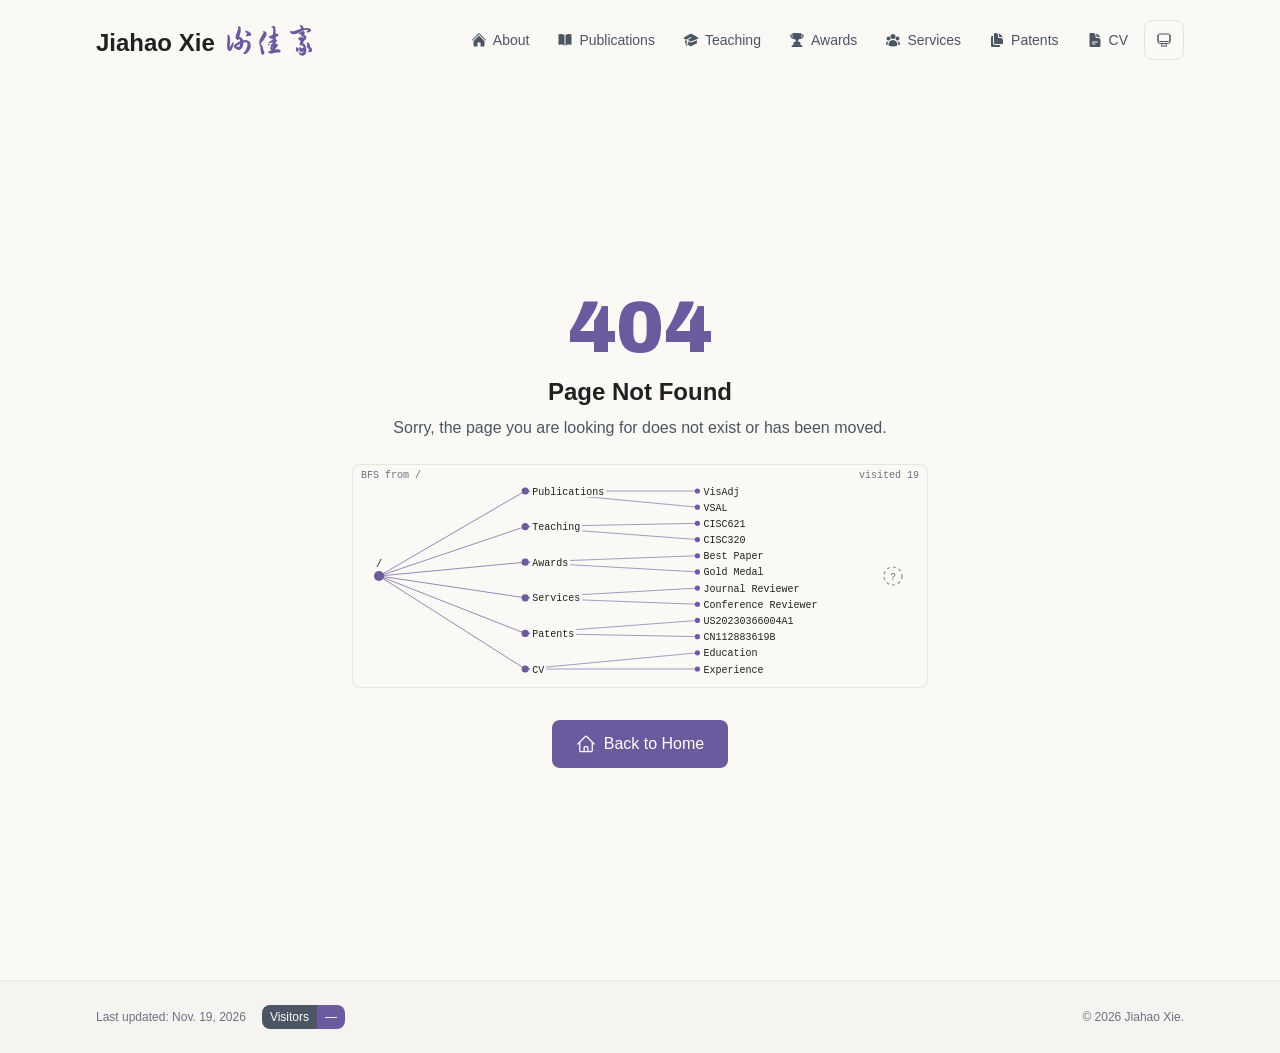
==== commit 8272c34e: "update" ====
--- a/404/index.html
+++ b/404/index.html
@@ -1,4 +1,4 @@
-<!DOCTYPE html><html lang="en" class="scroll-smooth __variable_c9ff80"><head><meta charSet="utf-8"/><meta name="viewport" content="width=device-width, initial-scale=1"/><link rel="stylesheet" href="/_next/static/css/3a55853c5698b684.css" data-precedence="next"/><link rel="preload" as="script" fetchPriority="low" href="/_next/static/chunks/webpack-feeb9fa08c982492.js"/><script src="/_next/static/chunks/4bd1b696-d585622265be8341.js" async=""></script><script src="/_next/static/chunks/684-a1ae57e500953325.js" async=""></script><script src="/_next/static/chunks/main-app-8b96de4b9fb95d89.js" async=""></script><script src="/_next/static/chunks/991-71890cd90836cbbb.js" async=""></script><script src="/_next/static/chunks/874-6cc630662f3664af.js" async=""></script><script src="/_next/static/chunks/355-be043b546f056899.js" async=""></script><script src="/_next/static/chunks/app/layout-3d66f79ff7a3dd23.js" async=""></script><script src="/_next/static/chunks/app/not-found-df5c561c0612a431.js" async=""></script><meta name="robots" content="noindex"/><link rel="icon" href="/favicon.png" type="image/svg+xml"/><link rel="dns-prefetch" href="https://google-fonts.jialeliu.com"/><link rel="preconnect" href="https://google-fonts.jialeliu.com" crossorigin=""/><link rel="preload" as="style" href="https://google-fonts.jialeliu.com/css2?family=Inter:wght@300;400;500;600;700&amp;family=Crimson+Text:ital,wght@0,400;0,600;1,400&amp;display=swap"/><link rel="stylesheet" href="https://fonts.googleapis.com/css2?family=Liu+Jian+Mao+Cao&amp;display=swap"/><link rel="stylesheet" id="gfonts-css" href="https://google-fonts.jialeliu.com/css2?family=Inter:wght@300;400;500;600;700&amp;family=Crimson+Text:ital,wght@0,400;0,600;1,400&amp;display=swap" media="print"/><script>
+<!DOCTYPE html><html lang="en" class="scroll-smooth __variable_c9ff80"><head><meta charSet="utf-8"/><meta name="viewport" content="width=device-width, initial-scale=1"/><link rel="stylesheet" href="/_next/static/css/3a55853c5698b684.css" data-precedence="next"/><link rel="preload" as="script" fetchPriority="low" href="/_next/static/chunks/webpack-feeb9fa08c982492.js"/><script src="/_next/static/chunks/4bd1b696-d585622265be8341.js" async=""></script><script src="/_next/static/chunks/684-a1ae57e500953325.js" async=""></script><script src="/_next/static/chunks/main-app-8b96de4b9fb95d89.js" async=""></script><script src="/_next/static/chunks/991-71890cd90836cbbb.js" async=""></script><script src="/_next/static/chunks/874-6cc630662f3664af.js" async=""></script><script src="/_next/static/chunks/355-be043b546f056899.js" async=""></script><script src="/_next/static/chunks/app/layout-3d66f79ff7a3dd23.js" async=""></script><script src="/_next/static/chunks/app/not-found-df5c561c0612a431.js" async=""></script><meta name="robots" content="noindex"/><link rel="icon" href="/favicon-jx.png" type="image/png"/><link rel="dns-prefetch" href="https://google-fonts.jialeliu.com"/><link rel="preconnect" href="https://google-fonts.jialeliu.com" crossorigin=""/><link rel="preload" as="style" href="https://google-fonts.jialeliu.com/css2?family=Inter:wght@300;400;500;600;700&amp;family=Crimson+Text:ital,wght@0,400;0,600;1,400&amp;display=swap"/><link rel="stylesheet" href="https://fonts.googleapis.com/css2?family=Liu+Jian+Mao+Cao&amp;display=swap"/><link rel="stylesheet" id="gfonts-css" href="https://google-fonts.jialeliu.com/css2?family=Inter:wght@300;400;500;600;700&amp;family=Crimson+Text:ital,wght@0,400;0,600;1,400&amp;display=swap" media="print"/><script>
               (function(){
                 var l = document.getElementById('gfonts-css');
                 if (!l || l.media === 'all') return;
@@ -21,4 +21,4 @@
                 root.classList.add('light');
                 root.setAttribute('data-theme', 'light');
               }
-            </script><title>Jiahao Xie</title><meta name="description" content="PhD student at the University of Delaware."/><meta name="author" content="Jiahao Xie"/><meta name="keywords" content="Jiahao Xie,PhD,Research,University of Delaware"/><meta name="creator" content="Jiahao Xie"/><meta name="publisher" content="Jiahao Xie"/><meta property="og:title" content="Jiahao Xie"/><meta property="og:description" content="PhD student at the University of Delaware."/><meta property="og:site_name" content="Jiahao Xie&#x27;s Academic Website"/><meta property="og:locale" content="en_US"/><meta property="og:type" content="website"/><meta name="twitter:card" content="summary"/><meta name="twitter:title" content="Jiahao Xie"/><meta name="twitter:description" content="PhD student at the University of Delaware."/><link rel="icon" href="/favicon.png"/><script>document.querySelectorAll('body link[rel="icon"], body link[rel="apple-touch-icon"]').forEach(el => document.head.appendChild(el))</script><script src="/_next/static/chunks/polyfills-42372ed130431b0a.js" noModule=""></script></head><body class="font-sans antialiased relative"><div style="visibility:hidden"><div class="side-logos" aria-hidden="true"><div class="side-logo-lane side-logo-lane-left"><div class="side-logo-sprite" title="OpenAI" data-monochrome="true" style="left:clamp(1.125rem, 22%, calc(100% - 1.125rem));width:26px;height:26px;--logo-tilt:-5deg;animation-duration:52s;animation-delay:0s"><img alt="" draggable="false" loading="lazy" width="26" height="26" decoding="async" data-nimg="1" class="side-logo-image" style="color:transparent" src="/logos/ai/openai.svg"/></div><div class="side-logo-sprite" title="Claude" style="left:clamp(1.125rem, 49%, calc(100% - 1.125rem));width:27px;height:27px;--logo-tilt:4deg;animation-duration:52s;animation-delay:-8.666666666666666s"><img alt="" draggable="false" loading="lazy" width="27" height="27" decoding="async" data-nimg="1" class="side-logo-image" style="color:transparent" src="/logos/ai/claude.svg"/></div><div class="side-logo-sprite" title="Google Gemini" style="left:clamp(1.125rem, 76%, calc(100% - 1.125rem));width:28px;height:28px;--logo-tilt:-4deg;animation-duration:52s;animation-delay:-17.333333333333332s"><img alt="" draggable="false" loading="lazy" width="28" height="28" decoding="async" data-nimg="1" class="side-logo-image" style="color:transparent" src="/logos/ai/gemini.svg"/></div><div class="side-logo-sprite" title="DeepSeek" style="left:clamp(1.125rem, 46%, calc(100% - 1.125rem));width:26px;height:26px;--logo-tilt:5deg;animation-duration:52s;animation-delay:-26s"><img alt="" draggable="false" loading="lazy" width="26" height="26" decoding="async" data-nimg="1" class="side-logo-image" style="color:transparent" src="/logos/ai/deepseek.svg"/></div><div class="side-logo-sprite" title="Hugging Face" style="left:clamp(1.125rem, 73%, calc(100% - 1.125rem));width:27px;height:27px;--logo-tilt:-5deg;animation-duration:52s;animation-delay:-34.666666666666664s"><img alt="" draggable="false" loading="lazy" width="27" height="27" decoding="async" data-nimg="1" class="side-logo-image" style="color:transparent" src="/logos/ai/huggingface.svg"/></div><div class="side-logo-sprite" title="PyTorch" style="left:clamp(1.125rem, 43%, calc(100% - 1.125rem));width:28px;height:28px;--logo-tilt:4deg;animation-duration:52s;animation-delay:-43.333333333333336s"><img alt="" draggable="false" loading="lazy" width="28" height="28" decoding="async" data-nimg="1" class="side-logo-image" style="color:transparent" src="/logos/ai/pytorch.svg"/></div></div><div class="side-logo-lane side-logo-lane-right"><div class="side-logo-sprite" title="Google DeepMind" style="left:clamp(1.125rem, 39%, calc(100% - 1.125rem));width:26px;height:26px;--logo-tilt:-5deg;animation-duration:52s;animation-delay:-4s"><img alt="" draggable="false" loading="lazy" width="26" height="26" decoding="async" data-nimg="1" class="side-logo-image" style="color:transparent" src="/logos/ai/deepmind.svg"/></div><div class="side-logo-sprite" title="NVIDIA" style="left:clamp(1.125rem, 66%, calc(100% - 1.125rem));width:27px;height:27px;--logo-tilt:4deg;animation-duration:52s;animation-delay:-12.666666666666666s"><img alt="" draggable="false" loading="lazy" width="27" height="27" decoding="async" data-nimg="1" class="side-logo-image" style="color:transparent" src="/logos/ai/nvidia.svg"/></div><div class="side-logo-sprite" title="Meta" style="left:clamp(1.125rem, 36%, calc(100% - 1.125rem));width:28px;height:28px;--logo-tilt:-4deg;animation-duration:52s;animation-delay:-21.333333333333332s"><img alt="" draggable="false" loading="lazy" width="28" height="28" decoding="async" data-nimg="1" class="side-logo-image" style="color:transparent" src="/logos/ai/meta.svg"/></div><div class="side-logo-sprite" title="Microsoft Copilot" style="left:clamp(1.125rem, 63%, calc(100% - 1.125rem));width:26px;height:26px;--logo-tilt:5deg;animation-duration:52s;animation-delay:-30s"><img alt="" draggable="false" loading="lazy" width="26" height="26" decoding="async" data-nimg="1" class="side-logo-image" style="color:transparent" src="/logos/ai/copilot.svg"/></div><div class="side-logo-sprite" title="Qwen" style="left:clamp(1.125rem, 33%, calc(100% - 1.125rem));width:27px;height:27px;--logo-tilt:-5deg;animation-duration:52s;animation-delay:-38.666666666666664s"><img alt="" draggable="false" loading="lazy" width="27" height="27" decoding="async" data-nimg="1" class="side-logo-image" style="color:transparent" src="/logos/ai/qwen.svg"/></div><div class="side-logo-sprite" title="TensorFlow" style="left:clamp(1.125rem, 60%, calc(100% - 1.125rem));width:28px;height:28px;--logo-tilt:4deg;animation-duration:52s;animation-delay:-47.333333333333336s"><img alt="" draggable="false" loading="lazy" width="28" height="28" decoding="async" data-nimg="1" class="side-logo-image" style="color:transparent" src="/logos/ai/tensorflow.svg"/></div></div></div><div class="relative z-10"><nav class="fixed top-0 left-0 right-0 z-50" data-headlessui-state=""><div class="transition-all duration-300 ease-out bg-transparent" style="transform:translateY(-100px)"><div class="max-w-6xl mx-auto px-4 sm:px-6 lg:px-8"><div class="flex justify-between items-center h-16 lg:h-20"><div class="flex-shrink-0" tabindex="0"><a class="text-xl lg:text-2xl font-sans font-semibold text-primary hover:text-accent transition-colors duration-200 flex items-baseline gap-2" href="/"><span>Jiahao Xie</span><span class="font-calligraphy text-2xl lg:text-3xl text-accent">谢佳豪</span></a></div><div class="hidden lg:block"><div class="ml-10 flex items-center space-x-1"><div class="flex items-center space-x-1"><a class="relative flex items-center gap-1.5 px-3 py-2 text-sm font-medium transition-all duration-200 rounded hover:bg-accent/10 hover:shadow-sm text-neutral-600 hover:text-primary" href="/"><svg xmlns="http://www.w3.org/2000/svg" viewBox="0 0 24 24" fill="currentColor" aria-hidden="true" data-slot="icon" class="h-4 w-4 shrink-0"><path d="M11.47 3.841a.75.75 0 0 1 1.06 0l8.69 8.69a.75.75 0 1 0 1.06-1.061l-8.689-8.69a2.25 2.25 0 0 0-3.182 0l-8.69 8.69a.75.75 0 1 0 1.061 1.06l8.69-8.689Z"></path><path d="m12 5.432 8.159 8.159c.03.03.06.058.091.086v6.198c0 1.035-.84 1.875-1.875 1.875H15a.75.75 0 0 1-.75-.75v-4.5a.75.75 0 0 0-.75-.75h-3a.75.75 0 0 0-.75.75V21a.75.75 0 0 1-.75.75H5.625a1.875 1.875 0 0 1-1.875-1.875v-6.198a2.29 2.29 0 0 0 .091-.086L12 5.432Z"></path></svg><span class="relative z-10">About</span></a><a class="relative flex items-center gap-1.5 px-3 py-2 text-sm font-medium transition-all duration-200 rounded hover:bg-accent/10 hover:shadow-sm text-neutral-600 hover:text-primary" href="/publications/"><svg xmlns="http://www.w3.org/2000/svg" viewBox="0 0 24 24" fill="currentColor" aria-hidden="true" data-slot="icon" class="h-4 w-4 shrink-0"><path d="M11.25 4.533A9.707 9.707 0 0 0 6 3a9.735 9.735 0 0 0-3.25.555.75.75 0 0 0-.5.707v14.25a.75.75 0 0 0 1 .707A8.237 8.237 0 0 1 6 18.75c1.995 0 3.823.707 5.25 1.886V4.533ZM12.75 20.636A8.214 8.214 0 0 1 18 18.75c.966 0 1.89.166 2.75.47a.75.75 0 0 0 1-.708V4.262a.75.75 0 0 0-.5-.707A9.735 9.735 0 0 0 18 3a9.707 9.707 0 0 0-5.25 1.533v16.103Z"></path></svg><span class="relative z-10">Publications</span></a><a class="relative flex items-center gap-1.5 px-3 py-2 text-sm font-medium transition-all duration-200 rounded hover:bg-accent/10 hover:shadow-sm text-neutral-600 hover:text-primary" href="/teaching/"><svg xmlns="http://www.w3.org/2000/svg" viewBox="0 0 24 24" fill="currentColor" aria-hidden="true" data-slot="icon" class="h-4 w-4 shrink-0"><path d="M11.7 2.805a.75.75 0 0 1 .6 0A60.65 60.65 0 0 1 22.83 8.72a.75.75 0 0 1-.231 1.337 49.948 49.948 0 0 0-9.902 3.912l-.003.002c-.114.06-.227.119-.34.18a.75.75 0 0 1-.707 0A50.88 50.88 0 0 0 7.5 12.173v-.224c0-.131.067-.248.172-.311a54.615 54.615 0 0 1 4.653-2.52.75.75 0 0 0-.65-1.352 56.123 56.123 0 0 0-4.78 2.589 1.858 1.858 0 0 0-.859 1.228 49.803 49.803 0 0 0-4.634-1.527.75.75 0 0 1-.231-1.337A60.653 60.653 0 0 1 11.7 2.805Z"></path><path d="M13.06 15.473a48.45 48.45 0 0 1 7.666-3.282c.134 1.414.22 2.843.255 4.284a.75.75 0 0 1-.46.711 47.87 47.87 0 0 0-8.105 4.342.75.75 0 0 1-.832 0 47.87 47.87 0 0 0-8.104-4.342.75.75 0 0 1-.461-.71c.035-1.442.121-2.87.255-4.286.921.304 1.83.634 2.726.99v1.27a1.5 1.5 0 0 0-.14 2.508c-.09.38-.222.753-.397 1.11.452.213.901.434 1.346.66a6.727 6.727 0 0 0 .551-1.607 1.5 1.5 0 0 0 .14-2.67v-.645a48.549 48.549 0 0 1 3.44 1.667 2.25 2.25 0 0 0 2.12 0Z"></path><path d="M4.462 19.462c.42-.419.753-.89 1-1.395.453.214.902.435 1.347.662a6.742 6.742 0 0 1-1.286 1.794.75.75 0 0 1-1.06-1.06Z"></path></svg><span class="relative z-10">Teaching</span></a><a class="relative flex items-center gap-1.5 px-3 py-2 text-sm font-medium transition-all duration-200 rounded hover:bg-accent/10 hover:shadow-sm text-neutral-600 hover:text-primary" href="/awards/"><svg xmlns="http://www.w3.org/2000/svg" viewBox="0 0 24 24" fill="currentColor" aria-hidden="true" data-slot="icon" class="h-4 w-4 shrink-0"><path fill-rule="evenodd" d="M5.166 2.621v.858c-1.035.148-2.059.33-3.071.543a.75.75 0 0 0-.584.859 6.753 6.753 0 0 0 6.138 5.6 6.73 6.73 0 0 0 2.743 1.346A6.707 6.707 0 0 1 9.279 15H8.54c-1.036 0-1.875.84-1.875 1.875V19.5h-.75a2.25 2.25 0 0 0-2.25 2.25c0 .414.336.75.75.75h15a.75.75 0 0 0 .75-.75 2.25 2.25 0 0 0-2.25-2.25h-.75v-2.625c0-1.036-.84-1.875-1.875-1.875h-.739a6.706 6.706 0 0 1-1.112-3.173 6.73 6.73 0 0 0 2.743-1.347 6.753 6.753 0 0 0 6.139-5.6.75.75 0 0 0-.585-.858 47.077 47.077 0 0 0-3.07-.543V2.62a.75.75 0 0 0-.658-.744 49.22 49.22 0 0 0-6.093-.377c-2.063 0-4.096.128-6.093.377a.75.75 0 0 0-.657.744Zm0 2.629c0 1.196.312 2.32.857 3.294A5.266 5.266 0 0 1 3.16 5.337a45.6 45.6 0 0 1 2.006-.343v.256Zm13.5 0v-.256c.674.1 1.343.214 2.006.343a5.265 5.265 0 0 1-2.863 3.207 6.72 6.72 0 0 0 .857-3.294Z" clip-rule="evenodd"></path></svg><span class="relative z-10">Awards</span></a><a class="relative flex items-center gap-1.5 px-3 py-2 text-sm font-medium transition-all duration-200 rounded hover:bg-accent/10 hover:shadow-sm text-neutral-600 hover:text-primary" href="/services/"><svg xmlns="http://www.w3.org/2000/svg" viewBox="0 0 24 24" fill="currentColor" aria-hidden="true" data-slot="icon" class="h-4 w-4 shrink-0"><path fill-rule="evenodd" d="M8.25 6.75a3.75 3.75 0 1 1 7.5 0 3.75 3.75 0 0 1-7.5 0ZM15.75 9.75a3 3 0 1 1 6 0 3 3 0 0 1-6 0ZM2.25 9.75a3 3 0 1 1 6 0 3 3 0 0 1-6 0ZM6.31 15.117A6.745 6.745 0 0 1 12 12a6.745 6.745 0 0 1 6.709 7.498.75.75 0 0 1-.372.568A12.696 12.696 0 0 1 12 21.75c-2.305 0-4.47-.612-6.337-1.684a.75.75 0 0 1-.372-.568 6.787 6.787 0 0 1 1.019-4.38Z" clip-rule="evenodd"></path><path d="M5.082 14.254a8.287 8.287 0 0 0-1.308 5.135 9.687 9.687 0 0 1-1.764-.44l-.115-.04a.563.563 0 0 1-.373-.487l-.01-.121a3.75 3.75 0 0 1 3.57-4.047ZM20.226 19.389a8.287 8.287 0 0 0-1.308-5.135 3.75 3.75 0 0 1 3.57 4.047l-.01.121a.563.563 0 0 1-.373.486l-.115.04c-.567.2-1.156.349-1.764.441Z"></path></svg><span class="relative z-10">Services</span></a><a class="relative flex items-center gap-1.5 px-3 py-2 text-sm font-medium transition-all duration-200 rounded hover:bg-accent/10 hover:shadow-sm text-neutral-600 hover:text-primary" href="/patents/"><svg xmlns="http://www.w3.org/2000/svg" viewBox="0 0 24 24" fill="currentColor" aria-hidden="true" data-slot="icon" class="h-4 w-4 shrink-0"><path d="M7.5 3.375c0-1.036.84-1.875 1.875-1.875h.375a3.75 3.75 0 0 1 3.75 3.75v1.875C13.5 8.161 14.34 9 15.375 9h1.875A3.75 3.75 0 0 1 21 12.75v3.375C21 17.16 20.16 18 19.125 18h-9.75A1.875 1.875 0 0 1 7.5 16.125V3.375Z"></path><path d="M15 5.25a5.23 5.23 0 0 0-1.279-3.434 9.768 9.768 0 0 1 6.963 6.963A5.23 5.23 0 0 0 17.25 7.5h-1.875A.375.375 0 0 1 15 7.125V5.25ZM4.875 6H6v10.125A3.375 3.375 0 0 0 9.375 19.5H16.5v1.125c0 1.035-.84 1.875-1.875 1.875h-9.75A1.875 1.875 0 0 1 3 20.625V7.875C3 6.839 3.84 6 4.875 6Z"></path></svg><span class="relative z-10">Patents</span></a><a class="relative flex items-center gap-1.5 px-3 py-2 text-sm font-medium transition-all duration-200 rounded hover:bg-accent/10 hover:shadow-sm text-neutral-600 hover:text-primary" href="/cv/"><svg xmlns="http://www.w3.org/2000/svg" viewBox="0 0 24 24" fill="currentColor" aria-hidden="true" data-slot="icon" class="h-4 w-4 shrink-0"><path fill-rule="evenodd" d="M5.625 1.5c-1.036 0-1.875.84-1.875 1.875v17.25c0 1.035.84 1.875 1.875 1.875h12.75c1.035 0 1.875-.84 1.875-1.875V12.75A3.75 3.75 0 0 0 16.5 9h-1.875a1.875 1.875 0 0 1-1.875-1.875V5.25A3.75 3.75 0 0 0 9 1.5H5.625ZM7.5 15a.75.75 0 0 1 .75-.75h7.5a.75.75 0 0 1 0 1.5h-7.5A.75.75 0 0 1 7.5 15Zm.75 2.25a.75.75 0 0 0 0 1.5H12a.75.75 0 0 0 0-1.5H8.25Z" clip-rule="evenodd"></path><path d="M12.971 1.816A5.23 5.23 0 0 1 14.25 5.25v1.875c0 .207.168.375.375.375H16.5a5.23 5.23 0 0 1 3.434 1.279 9.768 9.768 0 0 0-6.963-6.963Z"></path></svg><span class="relative z-10">CV</span></a></div><div class="flex items-center justify-center w-10 h-10 rounded-lg border border-neutral-200 dark:border-[rgba(148,163,184,0.24)] bg-background dark:bg-neutral-800"><div class="w-4 h-4 rounded-full bg-neutral-300 animate-pulse"></div></div></div></div><div class="lg:hidden flex items-center space-x-2"><div class="flex items-center justify-center w-10 h-10 rounded-lg border border-neutral-200 dark:border-[rgba(148,163,184,0.24)] bg-background dark:bg-neutral-800"><div class="w-4 h-4 rounded-full bg-neutral-300 animate-pulse"></div></div><button class="inline-flex items-center justify-center p-2 rounded-md text-neutral-600 hover:text-primary hover:bg-neutral-100 dark:hover:bg-neutral-800 focus:outline-none focus:ring-2 focus:ring-inset focus:ring-accent transition-colors duration-200" id="headlessui-disclosure-button-«R1e9lb»" type="button" aria-expanded="false" data-headlessui-state=""><span class="sr-only">Open main menu</span><div><svg xmlns="http://www.w3.org/2000/svg" fill="none" viewBox="0 0 24 24" stroke-width="1.5" stroke="currentColor" aria-hidden="true" data-slot="icon" class="block h-6 w-6"><path stroke-linecap="round" stroke-linejoin="round" d="M3.75 6.75h16.5M3.75 12h16.5m-16.5 5.25h16.5"></path></svg></div></button></div></div></div></div></nav><main class="min-h-screen pt-16 lg:pt-20"><div class="min-h-screen flex flex-col items-center justify-center px-4 py-16"><div class="text-center w-full max-w-xl"><h1 class="text-7xl font-display text-accent mb-3">404</h1><h2 class="text-2xl font-semibold text-primary mb-2">Page Not Found</h2><p class="text-neutral-600 dark:text-neutral-400 mb-6">Sorry, the page you are looking for does not exist or has been moved.</p><div class="relative overflow-hidden rounded-lg border border-neutral-200/80 dark:border-neutral-700/60 bg-background h-56 w-full"><canvas class="absolute inset-0 w-full h-full" aria-hidden="true"></canvas></div><a class="mt-8 inline-flex items-center gap-2 px-6 py-3 bg-accent hover:bg-accent-dark text-accent-foreground font-medium rounded-lg transition-colors" href="/"><svg xmlns="http://www.w3.org/2000/svg" fill="none" viewBox="0 0 24 24" stroke-width="1.5" stroke="currentColor" aria-hidden="true" data-slot="icon" class="w-5 h-5"><path stroke-linecap="round" stroke-linejoin="round" d="m2.25 12 8.954-8.955c.44-.439 1.152-.439 1.591 0L21.75 12M4.5 9.75v10.125c0 .621.504 1.125 1.125 1.125H9.75v-4.875c0-.621.504-1.125 1.125-1.125h2.25c.621 0 1.125.504 1.125 1.125V21h4.125c.621 0 1.125-.504 1.125-1.125V9.75M8.25 21h8.25"></path></svg>Back to Home</a></div></div><!--$--><!--/$--><!--$--><!--/$--></main><footer class="border-t border-neutral-200/50 bg-surface/70 dark:bg-neutral-900/50 dark:border-neutral-700/50"><div class="max-w-6xl mx-auto px-4 sm:px-6 lg:px-8 py-6"><div class="flex flex-col sm:flex-row justify-between items-center gap-6"><div class="flex flex-wrap items-center gap-4"><p class="text-xs text-neutral-500">Last updated: <!-- -->Nov. 19, 2026</p><span class="inline-flex overflow-hidden rounded-lg text-xs shrink-0" title="Loading total site visits"><span class="bg-neutral-600 dark:bg-neutral-500 px-2 py-1 text-white dark:text-neutral-900">Visitors</span><span class="bg-accent px-2 py-1 text-accent-foreground dark:bg-accent/80"><span aria-live="polite">…</span></span></span></div><p class="text-xs text-neutral-500">© <!-- -->2026<!-- --> <!-- -->Jiahao Xie<!-- -->.</p></div></div></footer></div></div><script src="/_next/static/chunks/webpack-feeb9fa08c982492.js" async=""></script><script>(self.__next_f=self.__next_f||[]).push([0])</script><script>self.__next_f.push([1,"1:\"$Sreact.fragment\"\n2:I[3719,[\"991\",\"static/chunks/991-71890cd90836cbbb.js\",\"874\",\"static/chunks/874-6cc630662f3664af.js\",\"355\",\"static/chunks/355-be043b546f056899.js\",\"177\",\"static/chunks/app/layout-3d66f79ff7a3dd23.js\"],\"ThemeProvider\"]\n3:I[3063,[\"991\",\"static/chunks/991-71890cd90836cbbb.js\",\"874\",\"static/chunks/874-6cc630662f3664af.js\",\"355\",\"static/chunks/355-be043b546f056899.js\",\"177\",\"static/chunks/app/layout-3d66f79ff7a3dd23.js\"],\"Image\"]\n4:I[768,[\"991\",\"static/chunks/991-71890cd90836cbbb.js\",\"874\",\"static/chunks/874-6cc630662f3664af.js\",\"355\",\"static/chunks/355-be043b546f056899.js\",\"177\",\"static/chunks/app/layout-3d66f79ff7a3dd23.js\"],\"default\"]\n5:I[7555,[],\"\"]\n6:I[1295,[],\"\"]\n7:I[802,[\"874\",\"static/chunks/874-6cc630662f3664af.js\",\"345\",\"static/chunks/app/not-found-df5c561c0612a431.js\"],\"default\"]\n8:I[6874,[\"874\",\"static/chunks/874-6cc630662f3664af.js\",\"345\",\"static/chunks/app/not-found-df5c561c0612a431.js\"],\"\"]\n9:I[3379,[\"991\",\"static/chunks/991-71890cd90836cbbb.js\",\"874\",\"static/chunks/874-6cc630662f3664af.js\",\"355\",\"static/chunks/355-be043b546f056899.js\",\"177\",\"static/chunks/app/layout-3d66f79ff7a3dd23.js\"],\"default\"]\na:I[4112,[\"991\",\"static/chunks/991-71890cd90836cbbb.js\",\"874\",\"static/chunks/874-6cc630662f3664af.js\",\"355\",\"static/chunks/355-be043b546f056899.js\",\"177\",\"static/chunks/app/layout-3d66f79ff7a3dd23.js\"],\"default\"]\nb:I[9665,[],\"MetadataBoundary\"]\nd:I[9665,[],\"OutletBoundary\"]\n10:I[4911,[],\"AsyncMetadataOutlet\"]\n12:I[9665,[],\"ViewportBoundary\"]\n14:I[6614,[],\"\"]\n:HL[\"/_next/static/css/3a55853c5698b684.css\",\"style\"]\n"])</script><script>self.__next_f.push([1,"0:{\"P\":null,\"b\":\"y1c2p5V4CuMJPKdigs2jE\",\"p\":\"\",\"c\":[\"\",\"_not-found\",\"\"],\"i\":false,\"f\":[[[\"\",{\"children\":[\"/_not-found\",{\"children\":[\"__PAGE__\",{}]}]},\"$undefined\",\"$undefined\",true],[\"\",[\"$\",\"$1\",\"c\",{\"children\":[[[\"$\",\"link\",\"0\",{\"rel\":\"stylesheet\",\"href\":\"/_next/static/css/3a55853c5698b684.css\",\"precedence\":\"next\",\"crossOrigin\":\"$undefined\",\"nonce\":\"$undefined\"}]],[\"$\",\"html\",null,{\"lang\":\"en\",\"className\":\"scroll-smooth __variable_c9ff80\",\"suppressHydrationWarning\":true,\"children\":[[\"$\",\"head\",null,{\"children\":[[\"$\",\"link\",null,{\"rel\":\"icon\",\"href\":\"/favicon.png\",\"type\":\"image/svg+xml\"}],[\"$\",\"link\",null,{\"rel\":\"stylesheet\",\"href\":\"https://fonts.googleapis.com/css2?family=Liu+Jian+Mao+Cao\u0026display=swap\"}],[\"$\",\"link\",null,{\"rel\":\"dns-prefetch\",\"href\":\"https://google-fonts.jialeliu.com\"}],[\"$\",\"link\",null,{\"rel\":\"preconnect\",\"href\":\"https://google-fonts.jialeliu.com\",\"crossOrigin\":\"\"}],[\"$\",\"link\",null,{\"rel\":\"preload\",\"as\":\"style\",\"href\":\"https://google-fonts.jialeliu.com/css2?family=Inter:wght@300;400;500;600;700\u0026family=Crimson+Text:ital,wght@0,400;0,600;1,400\u0026display=swap\"}],[\"$\",\"link\",null,{\"rel\":\"stylesheet\",\"id\":\"gfonts-css\",\"href\":\"https://google-fonts.jialeliu.com/css2?family=Inter:wght@300;400;500;600;700\u0026family=Crimson+Text:ital,wght@0,400;0,600;1,400\u0026display=swap\",\"media\":\"print\",\"suppressHydrationWarning\":true}],[\"$\",\"script\",null,{\"dangerouslySetInnerHTML\":{\"__html\":\"\\n              (function(){\\n                var l = document.getElementById('gfonts-css');\\n                if (!l || l.media === 'all') return;\\n                var on = function(){ try { l.media = 'all'; } catch(e){} };\\n                // A cached sheet may finish loading before this runs, so its load event is already gone.\\n                if (l.sheet) on(); else l.addEventListener('load', on);\\n              })();\\n            \"}}],[\"$\",\"noscript\",null,{\"children\":[\"$\",\"link\",null,{\"rel\":\"stylesheet\",\"href\":\"https://google-fonts.jialeliu.com/css2?family=Inter:wght@300;400;500;600;700\u0026family=Crimson+Text:ital,wght@0,400;0,600;1,400\u0026display=swap\"}]}],[\"$\",\"script\",null,{\"dangerouslySetInnerHTML\":{\"__html\":\"\\n              try {\\n                const theme = localStorage.getItem('theme-storage');\\n                const parsed = theme ? JSON.parse(theme) : null;\\n                const setting = parsed?.state?.theme || 'system';\\n                const prefersDark = typeof window !== 'undefined' \u0026\u0026 window.matchMedia \u0026\u0026 window.matchMedia('(prefers-color-scheme: dark)').matches;\\n                const effective = setting === 'dark' ? 'dark' : (setting === 'light' ? 'light' : (prefersDark ? 'dark' : 'light'));\\n                var root = document.documentElement;\\n                root.classList.add(effective);\\n                root.setAttribute('data-theme', effective);\\n              } catch (e) {\\n                var root = document.documentElement;\\n                root.classList.add('light');\\n                root.setAttribute('data-theme', 'light');\\n              }\\n            \"}}]]}],[\"$\",\"body\",null,{\"className\":\"font-sans antialiased relative\",\"children\":[\"$\",\"$L2\",null,{\"children\":[[\"$\",\"div\",null,{\"className\":\"side-logos\",\"aria-hidden\":\"true\",\"children\":[[\"$\",\"div\",\"0\",{\"className\":\"side-logo-lane side-logo-lane-left\",\"children\":[[\"$\",\"div\",\"openai\",{\"className\":\"side-logo-sprite\",\"title\":\"OpenAI\",\"data-monochrome\":true,\"style\":{\"left\":\"clamp(1.125rem, 22%, calc(100% - 1.125rem))\",\"width\":26,\"height\":26,\"--logo-tilt\":\"-5deg\",\"animationDuration\":\"52s\",\"animationDelay\":\"0s\"},\"children\":[\"$\",\"$L3\",null,{\"src\":\"/logos/ai/openai.svg\",\"alt\":\"\",\"width\":26,\"height\":26,\"className\":\"side-logo-image\",\"unoptimized\":true,\"draggable\":false}]}],[\"$\",\"div\",\"claude\",{\"className\":\"side-logo-sprite\",\"title\":\"Claude\",\"data-monochrome\":\"$undefined\",\"style\":{\"left\":\"clamp(1.125rem, 49%, calc(100% - 1.125rem))\",\"width\":27,\"height\":27,\"--logo-tilt\":\"4deg\",\"animationDuration\":\"52s\",\"animationDelay\":\"-8.666666666666666s\"},\"children\":[\"$\",\"$L3\",null,{\"src\":\"/logos/ai/claude.svg\",\"alt\":\"\",\"width\":27,\"height\":27,\"className\":\"side-logo-image\",\"unoptimized\":true,\"draggable\":false}]}],[\"$\",\"div\",\"gemini\",{\"className\":\"side-logo-sprite\",\"title\":\"Google Gemini\",\"data-monochrome\":\"$undefined\",\"style\":{\"left\":\"clamp(1.125rem, 76%, calc(100% - 1.125rem))\",\"width\":28,\"height\":28,\"--logo-tilt\":\"-4deg\",\"animationDuration\":\"52s\",\"animationDelay\":\"-17.333333333333332s\"},\"children\":[\"$\",\"$L3\",null,{\"src\":\"/logos/ai/gemini.svg\",\"alt\":\"\",\"width\":28,\"height\":28,\"className\":\"side-logo-image\",\"unoptimized\":true,\"draggable\":false}]}],[\"$\",\"div\",\"deepseek\",{\"className\":\"side-logo-sprite\",\"title\":\"DeepSeek\",\"data-monochrome\":\"$undefined\",\"style\":{\"left\":\"clamp(1.125rem, 46%, calc(100% - 1.125rem))\",\"width\":26,\"height\":26,\"--logo-tilt\":\"5deg\",\"animationDuration\":\"52s\",\"animationDelay\":\"-26s\"},\"children\":[\"$\",\"$L3\",null,{\"src\":\"/logos/ai/deepseek.svg\",\"alt\":\"\",\"width\":26,\"height\":26,\"className\":\"side-logo-image\",\"unoptimized\":true,\"draggable\":false}]}],[\"$\",\"div\",\"huggingface\",{\"className\":\"side-logo-sprite\",\"title\":\"Hugging Face\",\"data-monochrome\":\"$undefined\",\"style\":{\"left\":\"clamp(1.125rem, 73%, calc(100% - 1.125rem))\",\"width\":27,\"height\":27,\"--logo-tilt\":\"-5deg\",\"animationDuration\":\"52s\",\"animationDelay\":\"-34.666666666666664s\"},\"children\":[\"$\",\"$L3\",null,{\"src\":\"/logos/ai/huggingface.svg\",\"alt\":\"\",\"width\":27,\"height\":27,\"className\":\"side-logo-image\",\"unoptimized\":true,\"draggable\":false}]}],[\"$\",\"div\",\"pytorch\",{\"className\":\"side-logo-sprite\",\"title\":\"PyTorch\",\"data-monochrome\":\"$undefined\",\"style\":{\"left\":\"clamp(1.125rem, 43%, calc(100% - 1.125rem))\",\"width\":28,\"height\":28,\"--logo-tilt\":\"4deg\",\"animationDuration\":\"52s\",\"animationDelay\":\"-43.333333333333336s\"},\"children\":[\"$\",\"$L3\",null,{\"src\":\"/logos/ai/pytorch.svg\",\"alt\":\"\",\"width\":28,\"height\":28,\"className\":\"side-logo-image\",\"unoptimized\":true,\"draggable\":false}]}]]}],[\"$\",\"div\",\"1\",{\"className\":\"side-logo-lane side-logo-lane-right\",\"children\":[[\"$\",\"div\",\"deepmind\",{\"className\":\"side-logo-sprite\",\"title\":\"Google DeepMind\",\"data-monochrome\":\"$undefined\",\"style\":{\"left\":\"clamp(1.125rem, 39%, calc(100% - 1.125rem))\",\"width\":26,\"height\":26,\"--logo-tilt\":\"-5deg\",\"animationDuration\":\"52s\",\"animationDelay\":\"-4s\"},\"children\":[\"$\",\"$L3\",null,{\"src\":\"/logos/ai/deepmind.svg\",\"alt\":\"\",\"width\":26,\"height\":26,\"className\":\"side-logo-image\",\"unoptimized\":true,\"draggable\":false}]}],[\"$\",\"div\",\"nvidia\",{\"className\":\"side-logo-sprite\",\"title\":\"NVIDIA\",\"data-monochrome\":\"$undefined\",\"style\":{\"left\":\"clamp(1.125rem, 66%, calc(100% - 1.125rem))\",\"width\":27,\"height\":27,\"--logo-tilt\":\"4deg\",\"animationDuration\":\"52s\",\"animationDelay\":\"-12.666666666666666s\"},\"children\":[\"$\",\"$L3\",null,{\"src\":\"/logos/ai/nvidia.svg\",\"alt\":\"\",\"width\":27,\"height\":27,\"className\":\"side-logo-image\",\"unoptimized\":true,\"draggable\":false}]}],[\"$\",\"div\",\"meta\",{\"className\":\"side-logo-sprite\",\"title\":\"Meta\",\"data-monochrome\":\"$undefined\",\"style\":{\"left\":\"clamp(1.125rem, 36%, calc(100% - 1.125rem))\",\"width\":28,\"height\":28,\"--logo-tilt\":\"-4deg\",\"animationDuration\":\"52s\",\"animationDelay\":\"-21.333333333333332s\"},\"children\":[\"$\",\"$L3\",null,{\"src\":\"/logos/ai/meta.svg\",\"alt\":\"\",\"width\":28,\"height\":28,\"className\":\"side-logo-image\",\"unoptimized\":true,\"draggable\":false}]}],[\"$\",\"div\",\"copilot\",{\"className\":\"side-logo-sprite\",\"title\":\"Microsoft Copilot\",\"data-monochrome\":\"$undefined\",\"style\":{\"left\":\"clamp(1.125rem, 63%, calc(100% - 1.125rem))\",\"width\":26,\"height\":26,\"--logo-tilt\":\"5deg\",\"animationDuration\":\"52s\",\"animationDelay\":\"-30s\"},\"children\":[\"$\",\"$L3\",null,{\"src\":\"/logos/ai/copilot.svg\",\"alt\":\"\",\"width\":26,\"height\":26,\"className\":\"side-logo-image\",\"unoptimized\":true,\"draggable\":false}]}],[\"$\",\"div\",\"qwen\",{\"className\":\"side-logo-sprite\",\"title\":\"Qwen\",\"data-monochrome\":\"$undefined\",\"style\":{\"left\":\"clamp(1.125rem, 33%, calc(100% - 1.125rem))\",\"width\":27,\"height\":27,\"--logo-tilt\":\"-5deg\",\"animationDuration\":\"52s\",\"animationDelay\":\"-38.666666666666664s\"},\"children\":[\"$\",\"$L3\",null,{\"src\":\"/logos/ai/qwen.svg\",\"alt\":\"\",\"width\":27,\"height\":27,\"className\":\"side-logo-image\",\"unoptimized\":true,\"draggable\":false}]}],[\"$\",\"div\",\"tensorflow\",{\"className\":\"side-logo-sprite\",\"title\":\"TensorFlow\",\"data-monochrome\":\"$undefined\",\"style\":{\"left\":\"clamp(1.125rem, 60%, calc(100% - 1.125rem))\",\"width\":28,\"height\":28,\"--logo-tilt\":\"4deg\",\"animationDuration\":\"52s\",\"animationDelay\":\"-47.333333333333336s\"},\"children\":[\"$\",\"$L3\",null,{\"src\":\"/logos/ai/tensorflow.svg\",\"alt\":\"\",\"width\":28,\"height\":28,\"className\":\"side-logo-image\",\"unoptimized\":true,\"draggable\":false}]}]]}]]}],[\"$\",\"div\",null,{\"className\":\"relative z-10\",\"children\":[[\"$\",\"$L4\",null,{\"items\":[{\"title\":\"About\",\"type\":\"page\",\"target\":\"about\",\"href\":\"/\"},{\"title\":\"Publications\",\"type\":\"page\",\"target\":\"publications\",\"href\":\"/publications\"},{\"title\":\"Teaching\",\"type\":\"page\",\"target\":\"teaching\",\"href\":\"/teaching\"},{\"title\":\"Awards\",\"type\":\"page\",\"target\":\"awards\",\"href\":\"/awards\"},{\"title\":\"Services\",\"type\":\"page\",\"target\":\"services\",\"href\":\"/services\"},{\"title\":\"Patents\",\"type\":\"page\",\"target\":\"patents\",\"href\":\"/patents\"},{\"title\":\"CV\",\"type\":\"page\",\"target\":\"cv\",\"href\":\"/cv\"}],\"siteTitle\":\"Jiahao Xie\",\"siteTitleZh\":\"谢佳豪\",\"enableOnePageMode\":false}],[\"$\",\"main\",null,{\"className\":\"min-h-screen pt-16 lg:pt-20\",\"children\":[\"$\",\"$L5\",null,{\"parallelRouterKey\":\"children\",\"error\":\"$undefined\",\"errorStyles\":\"$undefined\",\"errorScripts\":\"$undefined\",\"template\":[\"$\",\"$L6\",null,{}],\"templateStyles\":\"$undefined\",\"templateScripts\":\"$undefined\",\"notFound\":[[\"$\",\"div\",null,{\"className\":\"min-h-screen flex flex-col items-center justify-center px-4 py-16\",\"children\":[\"$\",\"div\",null,{\"className\":\"text-center w-full max-w-xl\",\"children\":[[\"$\",\"h1\",null,{\"className\":\"text-7xl font-display text-accent mb-3\",\"children\":\"404\"}],[\"$\",\"h2\",null,{\"className\":\"text-2xl font-semibold text-primary mb-2\",\"children\":\"Page Not Found\"}],[\"$\",\"p\",null,{\"className\":\"text-neutral-600 dark:text-neutral-400 mb-6\",\"children\":\"Sorry, the page you are looking for does not exist or has been moved.\"}],[\"$\",\"$L7\",null,{\"pages\":[{\"label\":\"Publications\",\"children\":[\"VisAdj\",\"VSAL\"]},{\"label\":\"Teaching\",\"children\":[\"CISC621\",\"CISC320\"]},{\"label\":\"Awards\",\"children\":[\"Best Paper\",\"Gold Medal\"]},{\"label\":\"Services\",\"children\":[\"Journal Reviewer\",\"Conference Reviewer\"]},{\"label\":\"Patents\",\"children\":[\"US20230366004A1\",\"CN112883619B\"]},{\"label\":\"CV\",\"children\":[\"Education\",\"Experience\"]}]}],[\"$\",\"$L8\",null,{\"href\":\"/\",\"className\":\"mt-8 inline-flex items-center gap-2 px-6 py-3 bg-accent hover:bg-accent-dark text-accent-foreground font-medium rounded-lg transition-colors\",\"children\":[[\"$\",\"svg\",null,{\"xmlns\":\"http://www.w3.org/2000/svg\",\"fill\":\"none\",\"viewBox\":\"0 0 24 24\",\"strokeWidth\":1.5,\"stroke\":\"currentColor\",\"aria-hidden\":\"true\",\"data-slot\":\"icon\",\"ref\":\"$undefined\",\"aria-labelledby\":\"$undefined\",\"className\":\"w-5 h-5\",\"children\":[null,[\"$\",\"path\",null,{\"strokeLinecap\":\"round\",\"strokeLinejoin\":\"round\",\"d\":\"m2.25 12 8.954-8.955c.44-.439 1.152-.439 1.591 0L21.75 12M4.5 9.75v10.125c0 .621.504 1.125 1.125 1.125H9.75v-4.875c0-.621.504-1.125 1.125-1.125h2.25c.621 0 1.125.504 1.125 1.125V21h4.125c.621 0 1.125-.504 1.125-1.125V9.75M8.25 21h8.25\"}]]}],\"Back to Home\"]}]]}]}],[]],\"forbidden\":\"$undefined\",\"unauthorized\":\"$undefined\"}]}],[\"$\",\"$L9\",null,{\"lastUpdated\":\"Nov. 19, 2026\",\"authorName\":\"Jiahao Xie\"}],[\"$\",\"$La\",null,{}]]}]]}]}]]}]]}],{\"children\":[\"/_not-found\",[\"$\",\"$1\",\"c\",{\"children\":[null,[\"$\",\"$L5\",null,{\"parallelRouterKey\":\"children\",\"error\":\"$undefined\",\"errorStyles\":\"$undefined\",\"errorScripts\":\"$undefined\",\"template\":[\"$\",\"$L6\",null,{}],\"templateStyles\":\"$undefined\",\"templateScripts\":\"$undefined\",\"notFound\":\"$undefined\",\"forbidden\":\"$undefined\",\"unauthorized\":\"$undefined\"}]]}],{\"children\":[\"__PAGE__\",[\"$\",\"$1\",\"c\",{\"children\":[[\"$\",\"div\",null,{\"className\":\"min-h-screen flex flex-col items-center justify-center px-4 py-16\",\"children\":[\"$\",\"div\",null,{\"className\":\"text-center w-full max-w-xl\",\"children\":[[\"$\",\"h1\",null,{\"className\":\"text-7xl font-display text-accent mb-3\",\"children\":\"404\"}],[\"$\",\"h2\",null,{\"className\":\"text-2xl font-semibold text-primary mb-2\",\"children\":\"Page Not Found\"}],[\"$\",\"p\",null,{\"className\":\"text-neutral-600 dark:text-neutral-400 mb-6\",\"children\":\"Sorry, the page you are looking for does not exist or has been moved.\"}],[\"$\",\"$L7\",null,{\"pages\":[{\"label\":\"Publications\",\"children\":[\"VisAdj\",\"VSAL\"]},{\"label\":\"Teaching\",\"children\":[\"CISC621\",\"CISC320\"]},{\"label\":\"Awards\",\"children\":[\"Best Paper\",\"Gold Medal\"]},{\"label\":\"Services\",\"children\":[\"Journal Reviewer\",\"Conference Reviewer\"]},{\"label\":\"Patents\",\"children\":[\"US20230366004A1\",\"CN112883619B\"]},{\"label\":\"CV\",\"children\":[\"Education\",\"Experience\"]}]}],[\"$\",\"$L8\",null,{\"href\":\"/\",\"className\":\"mt-8 inline-flex items-center gap-2 px-6 py-3 bg-accent hover:bg-accent-dark text-accent-foreground font-medium rounded-lg transition-colors\",\"children\":[[\"$\",\"svg\",null,{\"xmlns\":\"http://www.w3.org/2000/svg\",\"fill\":\"none\",\"viewBox\":\"0 0 24 24\",\"strokeWidth\":1.5,\"stroke\":\"currentColor\",\"aria-hidden\":\"true\",\"data-slot\":\"icon\",\"ref\":\"$undefined\",\"aria-labelledby\":\"$undefined\",\"className\":\"w-5 h-5\",\"children\":[null,[\"$\",\"path\",null,{\"strokeLinecap\":\"round\",\"strokeLinejoin\":\"round\",\"d\":\"m2.25 12 8.954-8.955c.44-.439 1.152-.439 1.591 0L21.75 12M4.5 9.75v10.125c0 .621.504 1.125 1.125 1.125H9.75v-4.875c0-.621.504-1.125 1.125-1.125h2.25c.621 0 1.125.504 1.125 1.125V21h4.125c.621 0 1.125-.504 1.125-1.125V9.75M8.25 21h8.25\"}]]}],\"Back to Home\"]}]]}]}],[\"$\",\"$Lb\",null,{\"children\":\"$Lc\"}],null,[\"$\",\"$Ld\",null,{\"children\":[\"$Le\",\"$Lf\",[\"$\",\"$L10\",null,{\"promise\":\"$@11\"}]]}]]}],{},null,false]},null,false]},null,false],[\"$\",\"$1\",\"h\",{\"children\":[[\"$\",\"meta\",null,{\"name\":\"robots\",\"content\":\"noindex\"}],[\"$\",\"$1\",\"GGFcB9CkJBAL166Lw6Plz\",{\"children\":[[\"$\",\"$L12\",null,{\"children\":\"$L13\"}],null]}],null]}],false]],\"m\":\"$undefined\",\"G\":[\"$14\",\"$undefined\"],\"s\":false,\"S\":true}\n"])</script><script>self.__next_f.push([1,"15:\"$Sreact.suspense\"\n16:I[4911,[],\"AsyncMetadata\"]\nc:[\"$\",\"$15\",null,{\"fallback\":null,\"children\":[\"$\",\"$L16\",null,{\"promise\":\"$@17\"}]}]\n"])</script><script>self.__next_f.push([1,"f:null\n"])</script><script>self.__next_f.push([1,"13:[[\"$\",\"meta\",\"0\",{\"charSet\":\"utf-8\"}],[\"$\",\"meta\",\"1\",{\"name\":\"viewport\",\"content\":\"width=device-width, initial-scale=1\"}]]\ne:null\n"])</script><script>self.__next_f.push([1,"17:{\"metadata\":[[\"$\",\"title\",\"0\",{\"children\":\"Jiahao Xie\"}],[\"$\",\"meta\",\"1\",{\"name\":\"description\",\"content\":\"PhD student at the University of Delaware.\"}],[\"$\",\"meta\",\"2\",{\"name\":\"author\",\"content\":\"Jiahao Xie\"}],[\"$\",\"meta\",\"3\",{\"name\":\"keywords\",\"content\":\"Jiahao Xie,PhD,Research,University of Delaware\"}],[\"$\",\"meta\",\"4\",{\"name\":\"creator\",\"content\":\"Jiahao Xie\"}],[\"$\",\"meta\",\"5\",{\"name\":\"publisher\",\"content\":\"Jiahao Xie\"}],[\"$\",\"meta\",\"6\",{\"property\":\"og:title\",\"content\":\"Jiahao Xie\"}],[\"$\",\"meta\",\"7\",{\"property\":\"og:description\",\"content\":\"PhD student at the University of Delaware.\"}],[\"$\",\"meta\",\"8\",{\"property\":\"og:site_name\",\"content\":\"Jiahao Xie's Academic Website\"}],[\"$\",\"meta\",\"9\",{\"property\":\"og:locale\",\"content\":\"en_US\"}],[\"$\",\"meta\",\"10\",{\"property\":\"og:type\",\"content\":\"website\"}],[\"$\",\"meta\",\"11\",{\"name\":\"twitter:card\",\"content\":\"summary\"}],[\"$\",\"meta\",\"12\",{\"name\":\"twitter:title\",\"content\":\"Jiahao Xie\"}],[\"$\",\"meta\",\"13\",{\"name\":\"twitter:description\",\"content\":\"PhD student at the University of Delaware.\"}],[\"$\",\"link\",\"14\",{\"rel\":\"icon\",\"href\":\"/favicon.png\"}]],\"error\":null,\"digest\":\"$undefined\"}\n11:{\"metadata\":\"$17:metadata\",\"error\":null,\"digest\":\"$undefined\"}\n"])</script></body></html>+            </script><title>Jiahao Xie</title><meta name="description" content="PhD student at the University of Delaware."/><meta name="author" content="Jiahao Xie"/><meta name="keywords" content="Jiahao Xie,PhD,Research,University of Delaware"/><meta name="creator" content="Jiahao Xie"/><meta name="publisher" content="Jiahao Xie"/><meta property="og:title" content="Jiahao Xie"/><meta property="og:description" content="PhD student at the University of Delaware."/><meta property="og:site_name" content="Jiahao Xie&#x27;s Academic Website"/><meta property="og:locale" content="en_US"/><meta property="og:type" content="website"/><meta name="twitter:card" content="summary"/><meta name="twitter:title" content="Jiahao Xie"/><meta name="twitter:description" content="PhD student at the University of Delaware."/><link rel="icon" href="/favicon-jx.png"/><link rel="apple-touch-icon" href="/apple-touch-icon.png"/><script>document.querySelectorAll('body link[rel="icon"], body link[rel="apple-touch-icon"]').forEach(el => document.head.appendChild(el))</script><script src="/_next/static/chunks/polyfills-42372ed130431b0a.js" noModule=""></script></head><body class="font-sans antialiased relative"><div style="visibility:hidden"><div class="side-logos" aria-hidden="true"><div class="side-logo-lane side-logo-lane-left"><a href="https://openai.com" target="_blank" rel="noopener noreferrer" tabindex="-1" class="side-logo-sprite" title="OpenAI" data-monochrome="true" style="left:clamp(1.125rem, 22%, calc(100% - 1.125rem));width:26px;height:26px;--logo-tilt:-5deg;animation-duration:72s;animation-delay:0s"><img alt="" draggable="false" loading="lazy" width="26" height="26" decoding="async" data-nimg="1" class="side-logo-image" style="color:transparent" src="/logos/ai/openai.svg"/></a><a href="https://claude.ai" target="_blank" rel="noopener noreferrer" tabindex="-1" class="side-logo-sprite" title="Claude" style="left:clamp(1.125rem, 49%, calc(100% - 1.125rem));width:27px;height:27px;--logo-tilt:4deg;animation-duration:72s;animation-delay:-8s"><img alt="" draggable="false" loading="lazy" width="27" height="27" decoding="async" data-nimg="1" class="side-logo-image" style="color:transparent" src="/logos/ai/claude.svg"/></a><a href="https://www.kimi.com" target="_blank" rel="noopener noreferrer" tabindex="-1" class="side-logo-sprite" title="Kimi" data-monochrome="true" style="left:clamp(1.125rem, 76%, calc(100% - 1.125rem));width:28px;height:28px;--logo-tilt:-4deg;animation-duration:72s;animation-delay:-16s"><img alt="" draggable="false" loading="lazy" width="28" height="28" decoding="async" data-nimg="1" class="side-logo-image" style="color:transparent" src="/logos/ai/kimi.svg"/></a><a href="https://gemini.google.com" target="_blank" rel="noopener noreferrer" tabindex="-1" class="side-logo-sprite" title="Google Gemini" style="left:clamp(1.125rem, 46%, calc(100% - 1.125rem));width:26px;height:26px;--logo-tilt:5deg;animation-duration:72s;animation-delay:-24s"><img alt="" draggable="false" loading="lazy" width="26" height="26" decoding="async" data-nimg="1" class="side-logo-image" style="color:transparent" src="/logos/ai/gemini.svg"/></a><a href="https://www.deepseek.com" target="_blank" rel="noopener noreferrer" tabindex="-1" class="side-logo-sprite" title="DeepSeek" style="left:clamp(1.125rem, 73%, calc(100% - 1.125rem));width:27px;height:27px;--logo-tilt:-5deg;animation-duration:72s;animation-delay:-32s"><img alt="" draggable="false" loading="lazy" width="27" height="27" decoding="async" data-nimg="1" class="side-logo-image" style="color:transparent" src="/logos/ai/deepseek.svg"/></a><a href="https://mistral.ai" target="_blank" rel="noopener noreferrer" tabindex="-1" class="side-logo-sprite" title="Mistral AI" style="left:clamp(1.125rem, 43%, calc(100% - 1.125rem));width:28px;height:28px;--logo-tilt:4deg;animation-duration:72s;animation-delay:-40s"><img alt="" draggable="false" loading="lazy" width="28" height="28" decoding="async" data-nimg="1" class="side-logo-image" style="color:transparent" src="/logos/ai/mistral.svg"/></a><a href="https://huggingface.co" target="_blank" rel="noopener noreferrer" tabindex="-1" class="side-logo-sprite" title="Hugging Face" style="left:clamp(1.125rem, 70%, calc(100% - 1.125rem));width:26px;height:26px;--logo-tilt:-4deg;animation-duration:72s;animation-delay:-48s"><img alt="" draggable="false" loading="lazy" width="26" height="26" decoding="async" data-nimg="1" class="side-logo-image" style="color:transparent" src="/logos/ai/huggingface.svg"/></a><a href="https://www.zhipuai.cn" target="_blank" rel="noopener noreferrer" tabindex="-1" class="side-logo-sprite" title="Zhipu GLM" style="left:clamp(1.125rem, 40%, calc(100% - 1.125rem));width:27px;height:27px;--logo-tilt:5deg;animation-duration:72s;animation-delay:-56s"><img alt="" draggable="false" loading="lazy" width="27" height="27" decoding="async" data-nimg="1" class="side-logo-image" style="color:transparent" src="/logos/ai/zhipu.svg"/></a><a href="https://pytorch.org" target="_blank" rel="noopener noreferrer" tabindex="-1" class="side-logo-sprite" title="PyTorch" style="left:clamp(1.125rem, 67%, calc(100% - 1.125rem));width:28px;height:28px;--logo-tilt:-5deg;animation-duration:72s;animation-delay:-64s"><img alt="" draggable="false" loading="lazy" width="28" height="28" decoding="async" data-nimg="1" class="side-logo-image" style="color:transparent" src="/logos/ai/pytorch.svg"/></a></div><div class="side-logo-lane side-logo-lane-right"><a href="https://deepmind.google" target="_blank" rel="noopener noreferrer" tabindex="-1" class="side-logo-sprite" title="Google DeepMind" style="left:clamp(1.125rem, 39%, calc(100% - 1.125rem));width:26px;height:26px;--logo-tilt:-5deg;animation-duration:72s;animation-delay:-4s"><img alt="" draggable="false" loading="lazy" width="26" height="26" decoding="async" data-nimg="1" class="side-logo-image" style="color:transparent" src="/logos/ai/deepmind.svg"/></a><a href="https://www.nvidia.com" target="_blank" rel="noopener noreferrer" tabindex="-1" class="side-logo-sprite" title="NVIDIA" style="left:clamp(1.125rem, 66%, calc(100% - 1.125rem));width:27px;height:27px;--logo-tilt:4deg;animation-duration:72s;animation-delay:-12s"><img alt="" draggable="false" loading="lazy" width="27" height="27" decoding="async" data-nimg="1" class="side-logo-image" style="color:transparent" src="/logos/ai/nvidia.svg"/></a><a href="https://grok.com" target="_blank" rel="noopener noreferrer" tabindex="-1" class="side-logo-sprite" title="Grok" data-monochrome="true" style="left:clamp(1.125rem, 36%, calc(100% - 1.125rem));width:28px;height:28px;--logo-tilt:-4deg;animation-duration:72s;animation-delay:-20s"><img alt="" draggable="false" loading="lazy" width="28" height="28" decoding="async" data-nimg="1" class="side-logo-image" style="color:transparent" src="/logos/ai/grok.svg"/></a><a href="https://ai.meta.com" target="_blank" rel="noopener noreferrer" tabindex="-1" class="side-logo-sprite" title="Meta AI" style="left:clamp(1.125rem, 63%, calc(100% - 1.125rem));width:26px;height:26px;--logo-tilt:5deg;animation-duration:72s;animation-delay:-28s"><img alt="" draggable="false" loading="lazy" width="26" height="26" decoding="async" data-nimg="1" class="side-logo-image" style="color:transparent" src="/logos/ai/meta.svg"/></a><a href="https://copilot.microsoft.com" target="_blank" rel="noopener noreferrer" tabindex="-1" class="side-logo-sprite" title="Microsoft Copilot" style="left:clamp(1.125rem, 33%, calc(100% - 1.125rem));width:27px;height:27px;--logo-tilt:-5deg;animation-duration:72s;animation-delay:-36s"><img alt="" draggable="false" loading="lazy" width="27" height="27" decoding="async" data-nimg="1" class="side-logo-image" style="color:transparent" src="/logos/ai/copilot.svg"/></a><a href="https://www.doubao.com" target="_blank" rel="noopener noreferrer" tabindex="-1" class="side-logo-sprite" title="Doubao" style="left:clamp(1.125rem, 60%, calc(100% - 1.125rem));width:28px;height:28px;--logo-tilt:4deg;animation-duration:72s;animation-delay:-44s"><img alt="" draggable="false" loading="lazy" width="28" height="28" decoding="async" data-nimg="1" class="side-logo-image" style="color:transparent" src="/logos/ai/doubao.svg"/></a><a href="https://qwen.ai" target="_blank" rel="noopener noreferrer" tabindex="-1" class="side-logo-sprite" title="Qwen" style="left:clamp(1.125rem, 30%, calc(100% - 1.125rem));width:26px;height:26px;--logo-tilt:-4deg;animation-duration:72s;animation-delay:-52s"><img alt="" draggable="false" loading="lazy" width="26" height="26" decoding="async" data-nimg="1" class="side-logo-image" style="color:transparent" src="/logos/ai/qwen.svg"/></a><a href="https://www.minimax.io" target="_blank" rel="noopener noreferrer" tabindex="-1" class="side-logo-sprite" title="MiniMax" style="left:clamp(1.125rem, 57%, calc(100% - 1.125rem));width:27px;height:27px;--logo-tilt:5deg;animation-duration:72s;animation-delay:-60s"><img alt="" draggable="false" loading="lazy" width="27" height="27" decoding="async" data-nimg="1" class="side-logo-image" style="color:transparent" src="/logos/ai/minimax.svg"/></a><a href="https://www.tensorflow.org" target="_blank" rel="noopener noreferrer" tabindex="-1" class="side-logo-sprite" title="TensorFlow" style="left:clamp(1.125rem, 27%, calc(100% - 1.125rem));width:28px;height:28px;--logo-tilt:-5deg;animation-duration:72s;animation-delay:-68s"><img alt="" draggable="false" loading="lazy" width="28" height="28" decoding="async" data-nimg="1" class="side-logo-image" style="color:transparent" src="/logos/ai/tensorflow.svg"/></a></div></div><div class="relative z-10"><nav class="fixed top-0 left-0 right-0 z-50" data-headlessui-state=""><div class="transition-all duration-300 ease-out bg-transparent" style="transform:translateY(-100px)"><div class="max-w-6xl mx-auto px-4 sm:px-6 lg:px-8"><div class="flex justify-between items-center h-16 lg:h-20"><div class="flex-shrink-0" tabindex="0"><a class="text-xl lg:text-2xl font-sans font-semibold text-primary hover:text-accent transition-colors duration-200 flex items-baseline gap-2" href="/"><span>Jiahao Xie</span><span class="font-calligraphy text-2xl lg:text-3xl text-accent">谢佳豪</span></a></div><div class="hidden lg:block"><div class="ml-10 flex items-center space-x-1"><div class="flex items-center space-x-1"><a class="relative flex items-center gap-1.5 px-3 py-2 text-sm font-medium transition-all duration-200 rounded hover:bg-accent/10 hover:shadow-sm text-neutral-600 hover:text-primary" href="/"><svg xmlns="http://www.w3.org/2000/svg" viewBox="0 0 24 24" fill="currentColor" aria-hidden="true" data-slot="icon" class="h-4 w-4 shrink-0"><path d="M11.47 3.841a.75.75 0 0 1 1.06 0l8.69 8.69a.75.75 0 1 0 1.06-1.061l-8.689-8.69a2.25 2.25 0 0 0-3.182 0l-8.69 8.69a.75.75 0 1 0 1.061 1.06l8.69-8.689Z"></path><path d="m12 5.432 8.159 8.159c.03.03.06.058.091.086v6.198c0 1.035-.84 1.875-1.875 1.875H15a.75.75 0 0 1-.75-.75v-4.5a.75.75 0 0 0-.75-.75h-3a.75.75 0 0 0-.75.75V21a.75.75 0 0 1-.75.75H5.625a1.875 1.875 0 0 1-1.875-1.875v-6.198a2.29 2.29 0 0 0 .091-.086L12 5.432Z"></path></svg><span class="relative z-10">About</span></a><a class="relative flex items-center gap-1.5 px-3 py-2 text-sm font-medium transition-all duration-200 rounded hover:bg-accent/10 hover:shadow-sm text-neutral-600 hover:text-primary" href="/publications/"><svg xmlns="http://www.w3.org/2000/svg" viewBox="0 0 24 24" fill="currentColor" aria-hidden="true" data-slot="icon" class="h-4 w-4 shrink-0"><path d="M11.25 4.533A9.707 9.707 0 0 0 6 3a9.735 9.735 0 0 0-3.25.555.75.75 0 0 0-.5.707v14.25a.75.75 0 0 0 1 .707A8.237 8.237 0 0 1 6 18.75c1.995 0 3.823.707 5.25 1.886V4.533ZM12.75 20.636A8.214 8.214 0 0 1 18 18.75c.966 0 1.89.166 2.75.47a.75.75 0 0 0 1-.708V4.262a.75.75 0 0 0-.5-.707A9.735 9.735 0 0 0 18 3a9.707 9.707 0 0 0-5.25 1.533v16.103Z"></path></svg><span class="relative z-10">Publications</span></a><a class="relative flex items-center gap-1.5 px-3 py-2 text-sm font-medium transition-all duration-200 rounded hover:bg-accent/10 hover:shadow-sm text-neutral-600 hover:text-primary" href="/teaching/"><svg xmlns="http://www.w3.org/2000/svg" viewBox="0 0 24 24" fill="currentColor" aria-hidden="true" data-slot="icon" class="h-4 w-4 shrink-0"><path d="M11.7 2.805a.75.75 0 0 1 .6 0A60.65 60.65 0 0 1 22.83 8.72a.75.75 0 0 1-.231 1.337 49.948 49.948 0 0 0-9.902 3.912l-.003.002c-.114.06-.227.119-.34.18a.75.75 0 0 1-.707 0A50.88 50.88 0 0 0 7.5 12.173v-.224c0-.131.067-.248.172-.311a54.615 54.615 0 0 1 4.653-2.52.75.75 0 0 0-.65-1.352 56.123 56.123 0 0 0-4.78 2.589 1.858 1.858 0 0 0-.859 1.228 49.803 49.803 0 0 0-4.634-1.527.75.75 0 0 1-.231-1.337A60.653 60.653 0 0 1 11.7 2.805Z"></path><path d="M13.06 15.473a48.45 48.45 0 0 1 7.666-3.282c.134 1.414.22 2.843.255 4.284a.75.75 0 0 1-.46.711 47.87 47.87 0 0 0-8.105 4.342.75.75 0 0 1-.832 0 47.87 47.87 0 0 0-8.104-4.342.75.75 0 0 1-.461-.71c.035-1.442.121-2.87.255-4.286.921.304 1.83.634 2.726.99v1.27a1.5 1.5 0 0 0-.14 2.508c-.09.38-.222.753-.397 1.11.452.213.901.434 1.346.66a6.727 6.727 0 0 0 .551-1.607 1.5 1.5 0 0 0 .14-2.67v-.645a48.549 48.549 0 0 1 3.44 1.667 2.25 2.25 0 0 0 2.12 0Z"></path><path d="M4.462 19.462c.42-.419.753-.89 1-1.395.453.214.902.435 1.347.662a6.742 6.742 0 0 1-1.286 1.794.75.75 0 0 1-1.06-1.06Z"></path></svg><span class="relative z-10">Teaching</span></a><a class="relative flex items-center gap-1.5 px-3 py-2 text-sm font-medium transition-all duration-200 rounded hover:bg-accent/10 hover:shadow-sm text-neutral-600 hover:text-primary" href="/awards/"><svg xmlns="http://www.w3.org/2000/svg" viewBox="0 0 24 24" fill="currentColor" aria-hidden="true" data-slot="icon" class="h-4 w-4 shrink-0"><path fill-rule="evenodd" d="M5.166 2.621v.858c-1.035.148-2.059.33-3.071.543a.75.75 0 0 0-.584.859 6.753 6.753 0 0 0 6.138 5.6 6.73 6.73 0 0 0 2.743 1.346A6.707 6.707 0 0 1 9.279 15H8.54c-1.036 0-1.875.84-1.875 1.875V19.5h-.75a2.25 2.25 0 0 0-2.25 2.25c0 .414.336.75.75.75h15a.75.75 0 0 0 .75-.75 2.25 2.25 0 0 0-2.25-2.25h-.75v-2.625c0-1.036-.84-1.875-1.875-1.875h-.739a6.706 6.706 0 0 1-1.112-3.173 6.73 6.73 0 0 0 2.743-1.347 6.753 6.753 0 0 0 6.139-5.6.75.75 0 0 0-.585-.858 47.077 47.077 0 0 0-3.07-.543V2.62a.75.75 0 0 0-.658-.744 49.22 49.22 0 0 0-6.093-.377c-2.063 0-4.096.128-6.093.377a.75.75 0 0 0-.657.744Zm0 2.629c0 1.196.312 2.32.857 3.294A5.266 5.266 0 0 1 3.16 5.337a45.6 45.6 0 0 1 2.006-.343v.256Zm13.5 0v-.256c.674.1 1.343.214 2.006.343a5.265 5.265 0 0 1-2.863 3.207 6.72 6.72 0 0 0 .857-3.294Z" clip-rule="evenodd"></path></svg><span class="relative z-10">Awards</span></a><a class="relative flex items-center gap-1.5 px-3 py-2 text-sm font-medium transition-all duration-200 rounded hover:bg-accent/10 hover:shadow-sm text-neutral-600 hover:text-primary" href="/services/"><svg xmlns="http://www.w3.org/2000/svg" viewBox="0 0 24 24" fill="currentColor" aria-hidden="true" data-slot="icon" class="h-4 w-4 shrink-0"><path fill-rule="evenodd" d="M8.25 6.75a3.75 3.75 0 1 1 7.5 0 3.75 3.75 0 0 1-7.5 0ZM15.75 9.75a3 3 0 1 1 6 0 3 3 0 0 1-6 0ZM2.25 9.75a3 3 0 1 1 6 0 3 3 0 0 1-6 0ZM6.31 15.117A6.745 6.745 0 0 1 12 12a6.745 6.745 0 0 1 6.709 7.498.75.75 0 0 1-.372.568A12.696 12.696 0 0 1 12 21.75c-2.305 0-4.47-.612-6.337-1.684a.75.75 0 0 1-.372-.568 6.787 6.787 0 0 1 1.019-4.38Z" clip-rule="evenodd"></path><path d="M5.082 14.254a8.287 8.287 0 0 0-1.308 5.135 9.687 9.687 0 0 1-1.764-.44l-.115-.04a.563.563 0 0 1-.373-.487l-.01-.121a3.75 3.75 0 0 1 3.57-4.047ZM20.226 19.389a8.287 8.287 0 0 0-1.308-5.135 3.75 3.75 0 0 1 3.57 4.047l-.01.121a.563.563 0 0 1-.373.486l-.115.04c-.567.2-1.156.349-1.764.441Z"></path></svg><span class="relative z-10">Services</span></a><a class="relative flex items-center gap-1.5 px-3 py-2 text-sm font-medium transition-all duration-200 rounded hover:bg-accent/10 hover:shadow-sm text-neutral-600 hover:text-primary" href="/patents/"><svg xmlns="http://www.w3.org/2000/svg" viewBox="0 0 24 24" fill="currentColor" aria-hidden="true" data-slot="icon" class="h-4 w-4 shrink-0"><path d="M7.5 3.375c0-1.036.84-1.875 1.875-1.875h.375a3.75 3.75 0 0 1 3.75 3.75v1.875C13.5 8.161 14.34 9 15.375 9h1.875A3.75 3.75 0 0 1 21 12.75v3.375C21 17.16 20.16 18 19.125 18h-9.75A1.875 1.875 0 0 1 7.5 16.125V3.375Z"></path><path d="M15 5.25a5.23 5.23 0 0 0-1.279-3.434 9.768 9.768 0 0 1 6.963 6.963A5.23 5.23 0 0 0 17.25 7.5h-1.875A.375.375 0 0 1 15 7.125V5.25ZM4.875 6H6v10.125A3.375 3.375 0 0 0 9.375 19.5H16.5v1.125c0 1.035-.84 1.875-1.875 1.875h-9.75A1.875 1.875 0 0 1 3 20.625V7.875C3 6.839 3.84 6 4.875 6Z"></path></svg><span class="relative z-10">Patents</span></a><a class="relative flex items-center gap-1.5 px-3 py-2 text-sm font-medium transition-all duration-200 rounded hover:bg-accent/10 hover:shadow-sm text-neutral-600 hover:text-primary" href="/cv/"><svg xmlns="http://www.w3.org/2000/svg" viewBox="0 0 24 24" fill="currentColor" aria-hidden="true" data-slot="icon" class="h-4 w-4 shrink-0"><path fill-rule="evenodd" d="M5.625 1.5c-1.036 0-1.875.84-1.875 1.875v17.25c0 1.035.84 1.875 1.875 1.875h12.75c1.035 0 1.875-.84 1.875-1.875V12.75A3.75 3.75 0 0 0 16.5 9h-1.875a1.875 1.875 0 0 1-1.875-1.875V5.25A3.75 3.75 0 0 0 9 1.5H5.625ZM7.5 15a.75.75 0 0 1 .75-.75h7.5a.75.75 0 0 1 0 1.5h-7.5A.75.75 0 0 1 7.5 15Zm.75 2.25a.75.75 0 0 0 0 1.5H12a.75.75 0 0 0 0-1.5H8.25Z" clip-rule="evenodd"></path><path d="M12.971 1.816A5.23 5.23 0 0 1 14.25 5.25v1.875c0 .207.168.375.375.375H16.5a5.23 5.23 0 0 1 3.434 1.279 9.768 9.768 0 0 0-6.963-6.963Z"></path></svg><span class="relative z-10">CV</span></a></div><div class="flex items-center justify-center w-10 h-10 rounded-lg border border-neutral-200 dark:border-[rgba(148,163,184,0.24)] bg-background dark:bg-neutral-800"><div class="w-4 h-4 rounded-full bg-neutral-300 animate-pulse"></div></div></div></div><div class="lg:hidden flex items-center space-x-2"><div class="flex items-center justify-center w-10 h-10 rounded-lg border border-neutral-200 dark:border-[rgba(148,163,184,0.24)] bg-background dark:bg-neutral-800"><div class="w-4 h-4 rounded-full bg-neutral-300 animate-pulse"></div></div><button class="inline-flex items-center justify-center p-2 rounded-md text-neutral-600 hover:text-primary hover:bg-neutral-100 dark:hover:bg-neutral-800 focus:outline-none focus:ring-2 focus:ring-inset focus:ring-accent transition-colors duration-200" id="headlessui-disclosure-button-«R1e9lb»" type="button" aria-expanded="false" data-headlessui-state=""><span class="sr-only">Open main menu</span><div><svg xmlns="http://www.w3.org/2000/svg" fill="none" viewBox="0 0 24 24" stroke-width="1.5" stroke="currentColor" aria-hidden="true" data-slot="icon" class="block h-6 w-6"><path stroke-linecap="round" stroke-linejoin="round" d="M3.75 6.75h16.5M3.75 12h16.5m-16.5 5.25h16.5"></path></svg></div></button></div></div></div></div></nav><main class="min-h-screen pt-16 lg:pt-20"><div class="min-h-screen flex flex-col items-center justify-center px-4 py-16"><div class="text-center w-full max-w-xl"><h1 class="text-7xl font-display text-accent mb-3">404</h1><h2 class="text-2xl font-semibold text-primary mb-2">Page Not Found</h2><p class="text-neutral-600 dark:text-neutral-400 mb-6">Sorry, the page you are looking for does not exist or has been moved.</p><div class="relative overflow-hidden rounded-lg border border-neutral-200/80 dark:border-neutral-700/60 bg-background h-56 w-full"><canvas class="absolute inset-0 w-full h-full" aria-hidden="true"></canvas></div><a class="mt-8 inline-flex items-center gap-2 px-6 py-3 bg-accent hover:bg-accent-dark text-accent-foreground font-medium rounded-lg transition-colors" href="/"><svg xmlns="http://www.w3.org/2000/svg" fill="none" viewBox="0 0 24 24" stroke-width="1.5" stroke="currentColor" aria-hidden="true" data-slot="icon" class="w-5 h-5"><path stroke-linecap="round" stroke-linejoin="round" d="m2.25 12 8.954-8.955c.44-.439 1.152-.439 1.591 0L21.75 12M4.5 9.75v10.125c0 .621.504 1.125 1.125 1.125H9.75v-4.875c0-.621.504-1.125 1.125-1.125h2.25c.621 0 1.125.504 1.125 1.125V21h4.125c.621 0 1.125-.504 1.125-1.125V9.75M8.25 21h8.25"></path></svg>Back to Home</a></div></div><!--$--><!--/$--><!--$--><!--/$--></main><footer class="border-t border-neutral-200/50 bg-surface/70 dark:bg-neutral-900/50 dark:border-neutral-700/50"><div class="max-w-6xl mx-auto px-4 sm:px-6 lg:px-8 py-6"><div class="flex flex-col sm:flex-row justify-between items-center gap-6"><div class="flex flex-wrap items-center gap-4"><p class="text-xs text-neutral-500">Last updated: <!-- -->Nov. 19, 2026</p><span class="inline-flex overflow-hidden rounded-lg text-xs shrink-0" title="Loading total site visits"><span class="bg-neutral-600 dark:bg-neutral-500 px-2 py-1 text-white dark:text-neutral-900">Visitors</span><span class="bg-accent px-2 py-1 text-accent-foreground dark:bg-accent/80"><span aria-live="polite">…</span></span></span></div><p class="text-xs text-neutral-500">© <!-- -->2026<!-- --> <!-- -->Jiahao Xie<!-- -->.</p></div></div></footer></div></div><script src="/_next/static/chunks/webpack-feeb9fa08c982492.js" async=""></script><script>(self.__next_f=self.__next_f||[]).push([0])</script><script>self.__next_f.push([1,"1:\"$Sreact.fragment\"\n2:I[3719,[\"991\",\"static/chunks/991-71890cd90836cbbb.js\",\"874\",\"static/chunks/874-6cc630662f3664af.js\",\"355\",\"static/chunks/355-be043b546f056899.js\",\"177\",\"static/chunks/app/layout-3d66f79ff7a3dd23.js\"],\"ThemeProvider\"]\n3:I[3063,[\"991\",\"static/chunks/991-71890cd90836cbbb.js\",\"874\",\"static/chunks/874-6cc630662f3664af.js\",\"355\",\"static/chunks/355-be043b546f056899.js\",\"177\",\"static/chunks/app/layout-3d66f79ff7a3dd23.js\"],\"Image\"]\n4:I[768,[\"991\",\"static/chunks/991-71890cd90836cbbb.js\",\"874\",\"static/chunks/874-6cc630662f3664af.js\",\"355\",\"static/chunks/355-be043b546f056899.js\",\"177\",\"static/chunks/app/layout-3d66f79ff7a3dd23.js\"],\"default\"]\n5:I[7555,[],\"\"]\n6:I[1295,[],\"\"]\n7:I[802,[\"874\",\"static/chunks/874-6cc630662f3664af.js\",\"345\",\"static/chunks/app/not-found-df5c561c0612a431.js\"],\"default\"]\n8:I[6874,[\"874\",\"static/chunks/874-6cc630662f3664af.js\",\"345\",\"static/chunks/app/not-found-df5c561c0612a431.js\"],\"\"]\n9:I[3379,[\"991\",\"static/chunks/991-71890cd90836cbbb.js\",\"874\",\"static/chunks/874-6cc630662f3664af.js\",\"355\",\"static/chunks/355-be043b546f056899.js\",\"177\",\"static/chunks/app/layout-3d66f79ff7a3dd23.js\"],\"default\"]\na:I[4112,[\"991\",\"static/chunks/991-71890cd90836cbbb.js\",\"874\",\"static/chunks/874-6cc630662f3664af.js\",\"355\",\"static/chunks/355-be043b546f056899.js\",\"177\",\"static/chunks/app/layout-3d66f79ff7a3dd23.js\"],\"default\"]\nb:I[9665,[],\"MetadataBoundary\"]\nd:I[9665,[],\"OutletBoundary\"]\n10:I[4911,[],\"AsyncMetadataOutlet\"]\n12:I[9665,[],\"ViewportBoundary\"]\n14:I[6614,[],\"\"]\n:HL[\"/_next/static/css/3a55853c5698b684.css\",\"style\"]\n"])</script><script>self.__next_f.push([1,"0:{\"P\":null,\"b\":\"zVQAh_R8h6BnSDM-jVgBY\",\"p\":\"\",\"c\":[\"\",\"_not-found\",\"\"],\"i\":false,\"f\":[[[\"\",{\"children\":[\"/_not-found\",{\"children\":[\"__PAGE__\",{}]}]},\"$undefined\",\"$undefined\",true],[\"\",[\"$\",\"$1\",\"c\",{\"children\":[[[\"$\",\"link\",\"0\",{\"rel\":\"stylesheet\",\"href\":\"/_next/static/css/3a55853c5698b684.css\",\"precedence\":\"next\",\"crossOrigin\":\"$undefined\",\"nonce\":\"$undefined\"}]],[\"$\",\"html\",null,{\"lang\":\"en\",\"className\":\"scroll-smooth __variable_c9ff80\",\"suppressHydrationWarning\":true,\"children\":[[\"$\",\"head\",null,{\"children\":[[\"$\",\"link\",null,{\"rel\":\"icon\",\"href\":\"/favicon-jx.png\",\"type\":\"image/png\"}],[\"$\",\"link\",null,{\"rel\":\"stylesheet\",\"href\":\"https://fonts.googleapis.com/css2?family=Liu+Jian+Mao+Cao\u0026display=swap\"}],[\"$\",\"link\",null,{\"rel\":\"dns-prefetch\",\"href\":\"https://google-fonts.jialeliu.com\"}],[\"$\",\"link\",null,{\"rel\":\"preconnect\",\"href\":\"https://google-fonts.jialeliu.com\",\"crossOrigin\":\"\"}],[\"$\",\"link\",null,{\"rel\":\"preload\",\"as\":\"style\",\"href\":\"https://google-fonts.jialeliu.com/css2?family=Inter:wght@300;400;500;600;700\u0026family=Crimson+Text:ital,wght@0,400;0,600;1,400\u0026display=swap\"}],[\"$\",\"link\",null,{\"rel\":\"stylesheet\",\"id\":\"gfonts-css\",\"href\":\"https://google-fonts.jialeliu.com/css2?family=Inter:wght@300;400;500;600;700\u0026family=Crimson+Text:ital,wght@0,400;0,600;1,400\u0026display=swap\",\"media\":\"print\",\"suppressHydrationWarning\":true}],[\"$\",\"script\",null,{\"dangerouslySetInnerHTML\":{\"__html\":\"\\n              (function(){\\n                var l = document.getElementById('gfonts-css');\\n                if (!l || l.media === 'all') return;\\n                var on = function(){ try { l.media = 'all'; } catch(e){} };\\n                // A cached sheet may finish loading before this runs, so its load event is already gone.\\n                if (l.sheet) on(); else l.addEventListener('load', on);\\n              })();\\n            \"}}],[\"$\",\"noscript\",null,{\"children\":[\"$\",\"link\",null,{\"rel\":\"stylesheet\",\"href\":\"https://google-fonts.jialeliu.com/css2?family=Inter:wght@300;400;500;600;700\u0026family=Crimson+Text:ital,wght@0,400;0,600;1,400\u0026display=swap\"}]}],[\"$\",\"script\",null,{\"dangerouslySetInnerHTML\":{\"__html\":\"\\n              try {\\n                const theme = localStorage.getItem('theme-storage');\\n                const parsed = theme ? JSON.parse(theme) : null;\\n                const setting = parsed?.state?.theme || 'system';\\n                const prefersDark = typeof window !== 'undefined' \u0026\u0026 window.matchMedia \u0026\u0026 window.matchMedia('(prefers-color-scheme: dark)').matches;\\n                const effective = setting === 'dark' ? 'dark' : (setting === 'light' ? 'light' : (prefersDark ? 'dark' : 'light'));\\n                var root = document.documentElement;\\n                root.classList.add(effective);\\n                root.setAttribute('data-theme', effective);\\n              } catch (e) {\\n                var root = document.documentElement;\\n                root.classList.add('light');\\n                root.setAttribute('data-theme', 'light');\\n              }\\n            \"}}]]}],[\"$\",\"body\",null,{\"className\":\"font-sans antialiased relative\",\"children\":[\"$\",\"$L2\",null,{\"children\":[[\"$\",\"div\",null,{\"className\":\"side-logos\",\"aria-hidden\":\"true\",\"children\":[[\"$\",\"div\",\"0\",{\"className\":\"side-logo-lane side-logo-lane-left\",\"children\":[[\"$\",\"a\",\"openai\",{\"href\":\"https://openai.com\",\"target\":\"_blank\",\"rel\":\"noopener noreferrer\",\"tabIndex\":-1,\"className\":\"side-logo-sprite\",\"title\":\"OpenAI\",\"data-monochrome\":true,\"style\":{\"left\":\"clamp(1.125rem, 22%, calc(100% - 1.125rem))\",\"width\":26,\"height\":26,\"--logo-tilt\":\"-5deg\",\"animationDuration\":\"72s\",\"animationDelay\":\"0s\"},\"children\":[\"$\",\"$L3\",null,{\"src\":\"/logos/ai/openai.svg\",\"alt\":\"\",\"width\":26,\"height\":26,\"className\":\"side-logo-image\",\"unoptimized\":true,\"draggable\":false}]}],[\"$\",\"a\",\"claude\",{\"href\":\"https://claude.ai\",\"target\":\"_blank\",\"rel\":\"noopener noreferrer\",\"tabIndex\":-1,\"className\":\"side-logo-sprite\",\"title\":\"Claude\",\"data-monochrome\":\"$undefined\",\"style\":{\"left\":\"clamp(1.125rem, 49%, calc(100% - 1.125rem))\",\"width\":27,\"height\":27,\"--logo-tilt\":\"4deg\",\"animationDuration\":\"72s\",\"animationDelay\":\"-8s\"},\"children\":[\"$\",\"$L3\",null,{\"src\":\"/logos/ai/claude.svg\",\"alt\":\"\",\"width\":27,\"height\":27,\"className\":\"side-logo-image\",\"unoptimized\":true,\"draggable\":false}]}],[\"$\",\"a\",\"kimi\",{\"href\":\"https://www.kimi.com\",\"target\":\"_blank\",\"rel\":\"noopener noreferrer\",\"tabIndex\":-1,\"className\":\"side-logo-sprite\",\"title\":\"Kimi\",\"data-monochrome\":true,\"style\":{\"left\":\"clamp(1.125rem, 76%, calc(100% - 1.125rem))\",\"width\":28,\"height\":28,\"--logo-tilt\":\"-4deg\",\"animationDuration\":\"72s\",\"animationDelay\":\"-16s\"},\"children\":[\"$\",\"$L3\",null,{\"src\":\"/logos/ai/kimi.svg\",\"alt\":\"\",\"width\":28,\"height\":28,\"className\":\"side-logo-image\",\"unoptimized\":true,\"draggable\":false}]}],[\"$\",\"a\",\"gemini\",{\"href\":\"https://gemini.google.com\",\"target\":\"_blank\",\"rel\":\"noopener noreferrer\",\"tabIndex\":-1,\"className\":\"side-logo-sprite\",\"title\":\"Google Gemini\",\"data-monochrome\":\"$undefined\",\"style\":{\"left\":\"clamp(1.125rem, 46%, calc(100% - 1.125rem))\",\"width\":26,\"height\":26,\"--logo-tilt\":\"5deg\",\"animationDuration\":\"72s\",\"animationDelay\":\"-24s\"},\"children\":[\"$\",\"$L3\",null,{\"src\":\"/logos/ai/gemini.svg\",\"alt\":\"\",\"width\":26,\"height\":26,\"className\":\"side-logo-image\",\"unoptimized\":true,\"draggable\":false}]}],[\"$\",\"a\",\"deepseek\",{\"href\":\"https://www.deepseek.com\",\"target\":\"_blank\",\"rel\":\"noopener noreferrer\",\"tabIndex\":-1,\"className\":\"side-logo-sprite\",\"title\":\"DeepSeek\",\"data-monochrome\":\"$undefined\",\"style\":{\"left\":\"clamp(1.125rem, 73%, calc(100% - 1.125rem))\",\"width\":27,\"height\":27,\"--logo-tilt\":\"-5deg\",\"animationDuration\":\"72s\",\"animationDelay\":\"-32s\"},\"children\":[\"$\",\"$L3\",null,{\"src\":\"/logos/ai/deepseek.svg\",\"alt\":\"\",\"width\":27,\"height\":27,\"className\":\"side-logo-image\",\"unoptimized\":true,\"draggable\":false}]}],[\"$\",\"a\",\"mistral\",{\"href\":\"https://mistral.ai\",\"target\":\"_blank\",\"rel\":\"noopener noreferrer\",\"tabIndex\":-1,\"className\":\"side-logo-sprite\",\"title\":\"Mistral AI\",\"data-monochrome\":\"$undefined\",\"style\":{\"left\":\"clamp(1.125rem, 43%, calc(100% - 1.125rem))\",\"width\":28,\"height\":28,\"--logo-tilt\":\"4deg\",\"animationDuration\":\"72s\",\"animationDelay\":\"-40s\"},\"children\":[\"$\",\"$L3\",null,{\"src\":\"/logos/ai/mistral.svg\",\"alt\":\"\",\"width\":28,\"height\":28,\"className\":\"side-logo-image\",\"unoptimized\":true,\"draggable\":false}]}],[\"$\",\"a\",\"huggingface\",{\"href\":\"https://huggingface.co\",\"target\":\"_blank\",\"rel\":\"noopener noreferrer\",\"tabIndex\":-1,\"className\":\"side-logo-sprite\",\"title\":\"Hugging Face\",\"data-monochrome\":\"$undefined\",\"style\":{\"left\":\"clamp(1.125rem, 70%, calc(100% - 1.125rem))\",\"width\":26,\"height\":26,\"--logo-tilt\":\"-4deg\",\"animationDuration\":\"72s\",\"animationDelay\":\"-48s\"},\"children\":[\"$\",\"$L3\",null,{\"src\":\"/logos/ai/huggingface.svg\",\"alt\":\"\",\"width\":26,\"height\":26,\"className\":\"side-logo-image\",\"unoptimized\":true,\"draggable\":false}]}],[\"$\",\"a\",\"zhipu\",{\"href\":\"https://www.zhipuai.cn\",\"target\":\"_blank\",\"rel\":\"noopener noreferrer\",\"tabIndex\":-1,\"className\":\"side-logo-sprite\",\"title\":\"Zhipu GLM\",\"data-monochrome\":\"$undefined\",\"style\":{\"left\":\"clamp(1.125rem, 40%, calc(100% - 1.125rem))\",\"width\":27,\"height\":27,\"--logo-tilt\":\"5deg\",\"animationDuration\":\"72s\",\"animationDelay\":\"-56s\"},\"children\":[\"$\",\"$L3\",null,{\"src\":\"/logos/ai/zhipu.svg\",\"alt\":\"\",\"width\":27,\"height\":27,\"className\":\"side-logo-image\",\"unoptimized\":true,\"draggable\":false}]}],[\"$\",\"a\",\"pytorch\",{\"href\":\"https://pytorch.org\",\"target\":\"_blank\",\"rel\":\"noopener noreferrer\",\"tabIndex\":-1,\"className\":\"side-logo-sprite\",\"title\":\"PyTorch\",\"data-monochrome\":\"$undefined\",\"style\":{\"left\":\"clamp(1.125rem, 67%, calc(100% - 1.125rem))\",\"width\":28,\"height\":28,\"--logo-tilt\":\"-5deg\",\"animationDuration\":\"72s\",\"animationDelay\":\"-64s\"},\"children\":[\"$\",\"$L3\",null,{\"src\":\"/logos/ai/pytorch.svg\",\"alt\":\"\",\"width\":28,\"height\":28,\"className\":\"side-logo-image\",\"unoptimized\":true,\"draggable\":false}]}]]}],[\"$\",\"div\",\"1\",{\"className\":\"side-logo-lane side-logo-lane-right\",\"children\":[[\"$\",\"a\",\"deepmind\",{\"href\":\"https://deepmind.google\",\"target\":\"_blank\",\"rel\":\"noopener noreferrer\",\"tabIndex\":-1,\"className\":\"side-logo-sprite\",\"title\":\"Google DeepMind\",\"data-monochrome\":\"$undefined\",\"style\":{\"left\":\"clamp(1.125rem, 39%, calc(100% - 1.125rem))\",\"width\":26,\"height\":26,\"--logo-tilt\":\"-5deg\",\"animationDuration\":\"72s\",\"animationDelay\":\"-4s\"},\"children\":[\"$\",\"$L3\",null,{\"src\":\"/logos/ai/deepmind.svg\",\"alt\":\"\",\"width\":26,\"height\":26,\"className\":\"side-logo-image\",\"unoptimized\":true,\"draggable\":false}]}],[\"$\",\"a\",\"nvidia\",{\"href\":\"https://www.nvidia.com\",\"target\":\"_blank\",\"rel\":\"noopener noreferrer\",\"tabIndex\":-1,\"className\":\"side-logo-sprite\",\"title\":\"NVIDIA\",\"data-monochrome\":\"$undefined\",\"style\":{\"left\":\"clamp(1.125rem, 66%, calc(100% - 1.125rem))\",\"width\":27,\"height\":27,\"--logo-tilt\":\"4deg\",\"animationDuration\":\"72s\",\"animationDelay\":\"-12s\"},\"children\":[\"$\",\"$L3\",null,{\"src\":\"/logos/ai/nvidia.svg\",\"alt\":\"\",\"width\":27,\"height\":27,\"className\":\"side-logo-image\",\"unoptimized\":true,\"draggable\":false}]}],[\"$\",\"a\",\"grok\",{\"href\":\"https://grok.com\",\"target\":\"_blank\",\"rel\":\"noopener noreferrer\",\"tabIndex\":-1,\"className\":\"side-logo-sprite\",\"title\":\"Grok\",\"data-monochrome\":true,\"style\":{\"left\":\"clamp(1.125rem, 36%, calc(100% - 1.125rem))\",\"width\":28,\"height\":28,\"--logo-tilt\":\"-4deg\",\"animationDuration\":\"72s\",\"animationDelay\":\"-20s\"},\"children\":[\"$\",\"$L3\",null,{\"src\":\"/logos/ai/grok.svg\",\"alt\":\"\",\"width\":28,\"height\":28,\"className\":\"side-logo-image\",\"unoptimized\":true,\"draggable\":false}]}],[\"$\",\"a\",\"meta\",{\"href\":\"https://ai.meta.com\",\"target\":\"_blank\",\"rel\":\"noopener noreferrer\",\"tabIndex\":-1,\"className\":\"side-logo-sprite\",\"title\":\"Meta AI\",\"data-monochrome\":\"$undefined\",\"style\":{\"left\":\"clamp(1.125rem, 63%, calc(100% - 1.125rem))\",\"width\":26,\"height\":26,\"--logo-tilt\":\"5deg\",\"animationDuration\":\"72s\",\"animationDelay\":\"-28s\"},\"children\":[\"$\",\"$L3\",null,{\"src\":\"/logos/ai/meta.svg\",\"alt\":\"\",\"width\":26,\"height\":26,\"className\":\"side-logo-image\",\"unoptimized\":true,\"draggable\":false}]}],[\"$\",\"a\",\"copilot\",{\"href\":\"https://copilot.microsoft.com\",\"target\":\"_blank\",\"rel\":\"noopener noreferrer\",\"tabIndex\":-1,\"className\":\"side-logo-sprite\",\"title\":\"Microsoft Copilot\",\"data-monochrome\":\"$undefined\",\"style\":{\"left\":\"clamp(1.125rem, 33%, calc(100% - 1.125rem))\",\"width\":27,\"height\":27,\"--logo-tilt\":\"-5deg\",\"animationDuration\":\"72s\",\"animationDelay\":\"-36s\"},\"children\":[\"$\",\"$L3\",null,{\"src\":\"/logos/ai/copilot.svg\",\"alt\":\"\",\"width\":27,\"height\":27,\"className\":\"side-logo-image\",\"unoptimized\":true,\"draggable\":false}]}],[\"$\",\"a\",\"doubao\",{\"href\":\"https://www.doubao.com\",\"target\":\"_blank\",\"rel\":\"noopener noreferrer\",\"tabIndex\":-1,\"className\":\"side-logo-sprite\",\"title\":\"Doubao\",\"data-monochrome\":\"$undefined\",\"style\":{\"left\":\"clamp(1.125rem, 60%, calc(100% - 1.125rem))\",\"width\":28,\"height\":28,\"--logo-tilt\":\"4deg\",\"animationDuration\":\"72s\",\"animationDelay\":\"-44s\"},\"children\":[\"$\",\"$L3\",null,{\"src\":\"/logos/ai/doubao.svg\",\"alt\":\"\",\"width\":28,\"height\":28,\"className\":\"side-logo-image\",\"unoptimized\":true,\"draggable\":false}]}],[\"$\",\"a\",\"qwen\",{\"href\":\"https://qwen.ai\",\"target\":\"_blank\",\"rel\":\"noopener noreferrer\",\"tabIndex\":-1,\"className\":\"side-logo-sprite\",\"title\":\"Qwen\",\"data-monochrome\":\"$undefined\",\"style\":{\"left\":\"clamp(1.125rem, 30%, calc(100% - 1.125rem))\",\"width\":26,\"height\":26,\"--logo-tilt\":\"-4deg\",\"animationDuration\":\"72s\",\"animationDelay\":\"-52s\"},\"children\":[\"$\",\"$L3\",null,{\"src\":\"/logos/ai/qwen.svg\",\"alt\":\"\",\"width\":26,\"height\":26,\"className\":\"side-logo-image\",\"unoptimized\":true,\"draggable\":false}]}],[\"$\",\"a\",\"minimax\",{\"href\":\"https://www.minimax.io\",\"target\":\"_blank\",\"rel\":\"noopener noreferrer\",\"tabIndex\":-1,\"className\":\"side-logo-sprite\",\"title\":\"MiniMax\",\"data-monochrome\":\"$undefined\",\"style\":{\"left\":\"clamp(1.125rem, 57%, calc(100% - 1.125rem))\",\"width\":27,\"height\":27,\"--logo-tilt\":\"5deg\",\"animationDuration\":\"72s\",\"animationDelay\":\"-60s\"},\"children\":[\"$\",\"$L3\",null,{\"src\":\"/logos/ai/minimax.svg\",\"alt\":\"\",\"width\":27,\"height\":27,\"className\":\"side-logo-image\",\"unoptimized\":true,\"draggable\":false}]}],[\"$\",\"a\",\"tensorflow\",{\"href\":\"https://www.tensorflow.org\",\"target\":\"_blank\",\"rel\":\"noopener noreferrer\",\"tabIndex\":-1,\"className\":\"side-logo-sprite\",\"title\":\"TensorFlow\",\"data-monochrome\":\"$undefined\",\"style\":{\"left\":\"clamp(1.125rem, 27%, calc(100% - 1.125rem))\",\"width\":28,\"height\":28,\"--logo-tilt\":\"-5deg\",\"animationDuration\":\"72s\",\"animationDelay\":\"-68s\"},\"children\":[\"$\",\"$L3\",null,{\"src\":\"/logos/ai/tensorflow.svg\",\"alt\":\"\",\"width\":28,\"height\":28,\"className\":\"side-logo-image\",\"unoptimized\":true,\"draggable\":false}]}]]}]]}],[\"$\",\"div\",null,{\"className\":\"relative z-10\",\"children\":[[\"$\",\"$L4\",null,{\"items\":[{\"title\":\"About\",\"type\":\"page\",\"target\":\"about\",\"href\":\"/\"},{\"title\":\"Publications\",\"type\":\"page\",\"target\":\"publications\",\"href\":\"/publications\"},{\"title\":\"Teaching\",\"type\":\"page\",\"target\":\"teaching\",\"href\":\"/teaching\"},{\"title\":\"Awards\",\"type\":\"page\",\"target\":\"awards\",\"href\":\"/awards\"},{\"title\":\"Services\",\"type\":\"page\",\"target\":\"services\",\"href\":\"/services\"},{\"title\":\"Patents\",\"type\":\"page\",\"target\":\"patents\",\"href\":\"/patents\"},{\"title\":\"CV\",\"type\":\"page\",\"target\":\"cv\",\"href\":\"/cv\"}],\"siteTitle\":\"Jiahao Xie\",\"siteTitleZh\":\"谢佳豪\",\"enableOnePageMode\":false}],[\"$\",\"main\",null,{\"className\":\"min-h-screen pt-16 lg:pt-20\",\"children\":[\"$\",\"$L5\",null,{\"parallelRouterKey\":\"children\",\"error\":\"$undefined\",\"errorStyles\":\"$undefined\",\"errorScripts\":\"$undefined\",\"template\":[\"$\",\"$L6\",null,{}],\"templateStyles\":\"$undefined\",\"templateScripts\":\"$undefined\",\"notFound\":[[\"$\",\"div\",null,{\"className\":\"min-h-screen flex flex-col items-center justify-center px-4 py-16\",\"children\":[\"$\",\"div\",null,{\"className\":\"text-center w-full max-w-xl\",\"children\":[[\"$\",\"h1\",null,{\"className\":\"text-7xl font-display text-accent mb-3\",\"children\":\"404\"}],[\"$\",\"h2\",null,{\"className\":\"text-2xl font-semibold text-primary mb-2\",\"children\":\"Page Not Found\"}],[\"$\",\"p\",null,{\"className\":\"text-neutral-600 dark:text-neutral-400 mb-6\",\"children\":\"Sorry, the page you are looking for does not exist or has been moved.\"}],[\"$\",\"$L7\",null,{\"pages\":[{\"label\":\"Publications\",\"children\":[\"VisAdj\",\"VSAL\"]},{\"label\":\"Teaching\",\"children\":[\"CISC621\",\"CISC320\"]},{\"label\":\"Awards\",\"children\":[\"Best Paper\",\"Gold Medal\"]},{\"label\":\"Services\",\"children\":[\"Journal Reviewer\",\"Conference Reviewer\"]},{\"label\":\"Patents\",\"children\":[\"US20230366004A1\",\"CN112883619B\"]},{\"label\":\"CV\",\"children\":[\"Education\",\"Experience\"]}]}],[\"$\",\"$L8\",null,{\"href\":\"/\",\"className\":\"mt-8 inline-flex items-center gap-2 px-6 py-3 bg-accent hover:bg-accent-dark text-accent-foreground font-medium rounded-lg transition-colors\",\"children\":[[\"$\",\"svg\",null,{\"xmlns\":\"http://www.w3.org/2000/svg\",\"fill\":\"none\",\"viewBox\":\"0 0 24 24\",\"strokeWidth\":1.5,\"stroke\":\"currentColor\",\"aria-hidden\":\"true\",\"data-slot\":\"icon\",\"ref\":\"$undefined\",\"aria-labelledby\":\"$undefined\",\"className\":\"w-5 h-5\",\"children\":[null,[\"$\",\"path\",null,{\"strokeLinecap\":\"round\",\"strokeLinejoin\":\"round\",\"d\":\"m2.25 12 8.954-8.955c.44-.439 1.152-.439 1.591 0L21.75 12M4.5 9.75v10.125c0 .621.504 1.125 1.125 1.125H9.75v-4.875c0-.621.504-1.125 1.125-1.125h2.25c.621 0 1.125.504 1.125 1.125V21h4.125c.621 0 1.125-.504 1.125-1.125V9.75M8.25 21h8.25\"}]]}],\"Back to Home\"]}]]}]}],[]],\"forbidden\":\"$undefined\",\"unauthorized\":\"$undefined\"}]}],[\"$\",\"$L9\",null,{\"lastUpdated\":\"Nov. 19, 2026\",\"authorName\":\"Jiahao Xie\"}],[\"$\",\"$La\",null,{}]]}]]}]}]]}]]}],{\"children\":[\"/_not-found\",[\"$\",\"$1\",\"c\",{\"children\":[null,[\"$\",\"$L5\",null,{\"parallelRouterKey\":\"children\",\"error\":\"$undefined\",\"errorStyles\":\"$undefined\",\"errorScripts\":\"$undefined\",\"template\":[\"$\",\"$L6\",null,{}],\"templateStyles\":\"$undefined\",\"templateScripts\":\"$undefined\",\"notFound\":\"$undefined\",\"forbidden\":\"$undefined\",\"unauthorized\":\"$undefined\"}]]}],{\"children\":[\"__PAGE__\",[\"$\",\"$1\",\"c\",{\"children\":[[\"$\",\"div\",null,{\"className\":\"min-h-screen flex flex-col items-center justify-center px-4 py-16\",\"children\":[\"$\",\"div\",null,{\"className\":\"text-center w-full max-w-xl\",\"children\":[[\"$\",\"h1\",null,{\"className\":\"text-7xl font-display text-accent mb-3\",\"children\":\"404\"}],[\"$\",\"h2\",null,{\"className\":\"text-2xl font-semibold text-primary mb-2\",\"children\":\"Page Not Found\"}],[\"$\",\"p\",null,{\"className\":\"text-neutral-600 dark:text-neutral-400 mb-6\",\"children\":\"Sorry, the page you are looking for does not exist or has been moved.\"}],[\"$\",\"$L7\",null,{\"pages\":[{\"label\":\"Publications\",\"children\":[\"VisAdj\",\"VSAL\"]},{\"label\":\"Teaching\",\"children\":[\"CISC621\",\"CISC320\"]},{\"label\":\"Awards\",\"children\":[\"Best Paper\",\"Gold Medal\"]},{\"label\":\"Services\",\"children\":[\"Journal Reviewer\",\"Conference Reviewer\"]},{\"label\":\"Patents\",\"children\":[\"US20230366004A1\",\"CN112883619B\"]},{\"label\":\"CV\",\"children\":[\"Education\",\"Experience\"]}]}],[\"$\",\"$L8\",null,{\"href\":\"/\",\"className\":\"mt-8 inline-flex items-center gap-2 px-6 py-3 bg-accent hover:bg-accent-dark text-accent-foreground font-medium rounded-lg transition-colors\",\"children\":[[\"$\",\"svg\",null,{\"xmlns\":\"http://www.w3.org/2000/svg\",\"fill\":\"none\",\"viewBox\":\"0 0 24 24\",\"strokeWidth\":1.5,\"stroke\":\"currentColor\",\"aria-hidden\":\"true\",\"data-slot\":\"icon\",\"ref\":\"$undefined\",\"aria-labelledby\":\"$undefined\",\"className\":\"w-5 h-5\",\"children\":[null,[\"$\",\"path\",null,{\"strokeLinecap\":\"round\",\"strokeLinejoin\":\"round\",\"d\":\"m2.25 12 8.954-8.955c.44-.439 1.152-.439 1.591 0L21.75 12M4.5 9.75v10.125c0 .621.504 1.125 1.125 1.125H9.75v-4.875c0-.621.504-1.125 1.125-1.125h2.25c.621 0 1.125.504 1.125 1.125V21h4.125c.621 0 1.125-.504 1.125-1.125V9.75M8.25 21h8.25\"}]]}],\"Back to Home\"]}]]}]}],[\"$\",\"$Lb\",null,{\"children\":\"$Lc\"}],null,[\"$\",\"$Ld\",null,{\"children\":[\"$Le\",\"$Lf\",[\"$\",\"$L10\",null,{\"promise\":\"$@11\"}]]}]]}],{},null,false]},null,false]},null,false],[\"$\",\"$1\",\"h\",{\"children\":[[\"$\",\"meta\",null,{\"name\":\"robots\",\"content\":\"noindex\"}],[\"$\",\"$1\",\"DcYOEPbBuD1_7BB7xeHKj\",{\"children\":[[\"$\",\"$L12\",null,{\"children\":\"$L13\"}],null]}],null]}],false]],\"m\":\"$undefined\",\"G\":[\"$14\",\"$undefined\"],\"s\":false,\"S\":true}\n"])</script><script>self.__next_f.push([1,"15:\"$Sreact.suspense\"\n16:I[4911,[],\"AsyncMetadata\"]\nc:[\"$\",\"$15\",null,{\"fallback\":null,\"children\":[\"$\",\"$L16\",null,{\"promise\":\"$@17\"}]}]\n"])</script><script>self.__next_f.push([1,"f:null\n"])</script><script>self.__next_f.push([1,"13:[[\"$\",\"meta\",\"0\",{\"charSet\":\"utf-8\"}],[\"$\",\"meta\",\"1\",{\"name\":\"viewport\",\"content\":\"width=device-width, initial-scale=1\"}]]\ne:null\n"])</script><script>self.__next_f.push([1,"17:{\"metadata\":[[\"$\",\"title\",\"0\",{\"children\":\"Jiahao Xie\"}],[\"$\",\"meta\",\"1\",{\"name\":\"description\",\"content\":\"PhD student at the University of Delaware.\"}],[\"$\",\"meta\",\"2\",{\"name\":\"author\",\"content\":\"Jiahao Xie\"}],[\"$\",\"meta\",\"3\",{\"name\":\"keywords\",\"content\":\"Jiahao Xie,PhD,Research,University of Delaware\"}],[\"$\",\"meta\",\"4\",{\"name\":\"creator\",\"content\":\"Jiahao Xie\"}],[\"$\",\"meta\",\"5\",{\"name\":\"publisher\",\"content\":\"Jiahao Xie\"}],[\"$\",\"meta\",\"6\",{\"property\":\"og:title\",\"content\":\"Jiahao Xie\"}],[\"$\",\"meta\",\"7\",{\"property\":\"og:description\",\"content\":\"PhD student at the University of Delaware.\"}],[\"$\",\"meta\",\"8\",{\"property\":\"og:site_name\",\"content\":\"Jiahao Xie's Academic Website\"}],[\"$\",\"meta\",\"9\",{\"property\":\"og:locale\",\"content\":\"en_US\"}],[\"$\",\"meta\",\"10\",{\"property\":\"og:type\",\"content\":\"website\"}],[\"$\",\"meta\",\"11\",{\"name\":\"twitter:card\",\"content\":\"summary\"}],[\"$\",\"meta\",\"12\",{\"name\":\"twitter:title\",\"content\":\"Jiahao Xie\"}],[\"$\",\"meta\",\"13\",{\"name\":\"twitter:description\",\"content\":\"PhD student at the University of Delaware.\"}],[\"$\",\"link\",\"14\",{\"rel\":\"icon\",\"href\":\"/favicon-jx.png\"}],[\"$\",\"link\",\"15\",{\"rel\":\"apple-touch-icon\",\"href\":\"/apple-touch-icon.png\"}]],\"error\":null,\"digest\":\"$undefined\"}\n11:{\"metadata\":\"$17:metadata\",\"error\":null,\"digest\":\"$undefined\"}\n"])</script></body></html>
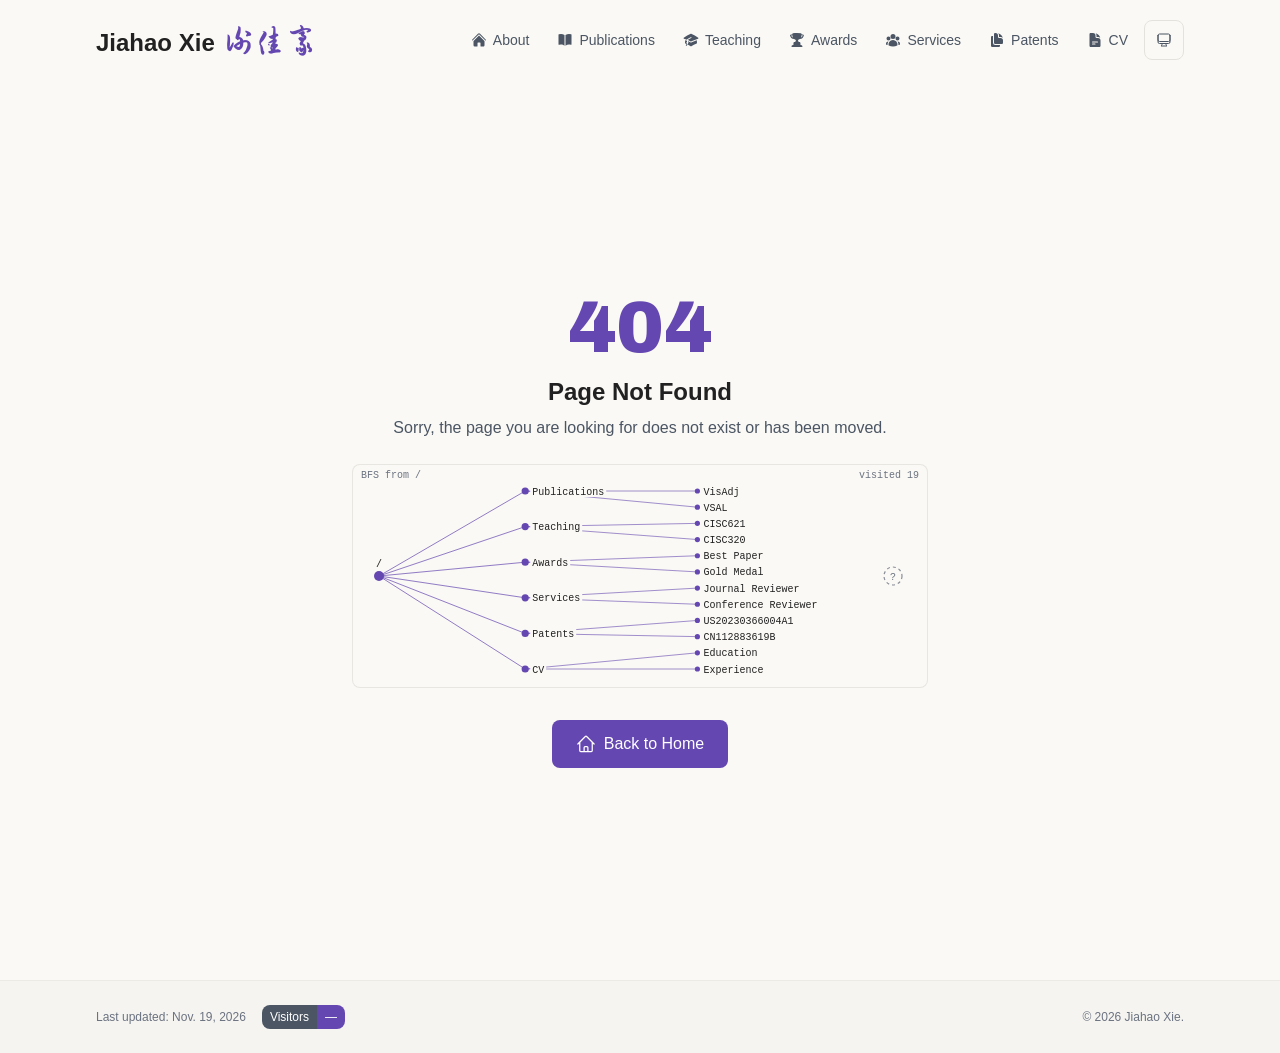
==== commit 0a9a0ca4: "update" ====
--- a/404/index.html
+++ b/404/index.html
@@ -1,4 +1,4 @@
-<!DOCTYPE html><html lang="en" class="scroll-smooth __variable_c9ff80"><head><meta charSet="utf-8"/><meta name="viewport" content="width=device-width, initial-scale=1"/><link rel="stylesheet" href="/_next/static/css/3a55853c5698b684.css" data-precedence="next"/><link rel="preload" as="script" fetchPriority="low" href="/_next/static/chunks/webpack-feeb9fa08c982492.js"/><script src="/_next/static/chunks/4bd1b696-d585622265be8341.js" async=""></script><script src="/_next/static/chunks/684-a1ae57e500953325.js" async=""></script><script src="/_next/static/chunks/main-app-8b96de4b9fb95d89.js" async=""></script><script src="/_next/static/chunks/991-71890cd90836cbbb.js" async=""></script><script src="/_next/static/chunks/874-6cc630662f3664af.js" async=""></script><script src="/_next/static/chunks/355-be043b546f056899.js" async=""></script><script src="/_next/static/chunks/app/layout-3d66f79ff7a3dd23.js" async=""></script><script src="/_next/static/chunks/app/not-found-df5c561c0612a431.js" async=""></script><meta name="robots" content="noindex"/><link rel="icon" href="/favicon-jx.png" type="image/png"/><link rel="dns-prefetch" href="https://google-fonts.jialeliu.com"/><link rel="preconnect" href="https://google-fonts.jialeliu.com" crossorigin=""/><link rel="preload" as="style" href="https://google-fonts.jialeliu.com/css2?family=Inter:wght@300;400;500;600;700&amp;family=Crimson+Text:ital,wght@0,400;0,600;1,400&amp;display=swap"/><link rel="stylesheet" href="https://fonts.googleapis.com/css2?family=Liu+Jian+Mao+Cao&amp;display=swap"/><link rel="stylesheet" id="gfonts-css" href="https://google-fonts.jialeliu.com/css2?family=Inter:wght@300;400;500;600;700&amp;family=Crimson+Text:ital,wght@0,400;0,600;1,400&amp;display=swap" media="print"/><script>
+<!DOCTYPE html><html lang="en" class="scroll-smooth __variable_c9ff80"><head><meta charSet="utf-8"/><meta name="viewport" content="width=device-width, initial-scale=1"/><link rel="stylesheet" href="/_next/static/css/949b66deb65f3519.css" data-precedence="next"/><link rel="preload" as="script" fetchPriority="low" href="/_next/static/chunks/webpack-feeb9fa08c982492.js"/><script src="/_next/static/chunks/4bd1b696-d585622265be8341.js" async=""></script><script src="/_next/static/chunks/684-a1ae57e500953325.js" async=""></script><script src="/_next/static/chunks/main-app-8b96de4b9fb95d89.js" async=""></script><script src="/_next/static/chunks/991-71890cd90836cbbb.js" async=""></script><script src="/_next/static/chunks/874-6cc630662f3664af.js" async=""></script><script src="/_next/static/chunks/355-be043b546f056899.js" async=""></script><script src="/_next/static/chunks/app/layout-3d66f79ff7a3dd23.js" async=""></script><script src="/_next/static/chunks/app/not-found-f6deeb40a4abd05b.js" async=""></script><meta name="robots" content="noindex"/><link rel="icon" href="/favicon-jx.png" type="image/png"/><link rel="dns-prefetch" href="https://google-fonts.jialeliu.com"/><link rel="preconnect" href="https://google-fonts.jialeliu.com" crossorigin=""/><link rel="preload" as="style" href="https://google-fonts.jialeliu.com/css2?family=Inter:wght@300;400;500;600;700&amp;family=Crimson+Text:ital,wght@0,400;0,600;1,400&amp;display=swap"/><link rel="stylesheet" href="https://fonts.googleapis.com/css2?family=Liu+Jian+Mao+Cao&amp;display=swap"/><link rel="stylesheet" id="gfonts-css" href="https://google-fonts.jialeliu.com/css2?family=Inter:wght@300;400;500;600;700&amp;family=Crimson+Text:ital,wght@0,400;0,600;1,400&amp;display=swap" media="print"/><script>
               (function(){
                 var l = document.getElementById('gfonts-css');
                 if (!l || l.media === 'all') return;
@@ -21,4 +21,4 @@
                 root.classList.add('light');
                 root.setAttribute('data-theme', 'light');
               }
-            </script><title>Jiahao Xie</title><meta name="description" content="PhD student at the University of Delaware."/><meta name="author" content="Jiahao Xie"/><meta name="keywords" content="Jiahao Xie,PhD,Research,University of Delaware"/><meta name="creator" content="Jiahao Xie"/><meta name="publisher" content="Jiahao Xie"/><meta property="og:title" content="Jiahao Xie"/><meta property="og:description" content="PhD student at the University of Delaware."/><meta property="og:site_name" content="Jiahao Xie&#x27;s Academic Website"/><meta property="og:locale" content="en_US"/><meta property="og:type" content="website"/><meta name="twitter:card" content="summary"/><meta name="twitter:title" content="Jiahao Xie"/><meta name="twitter:description" content="PhD student at the University of Delaware."/><link rel="icon" href="/favicon-jx.png"/><link rel="apple-touch-icon" href="/apple-touch-icon.png"/><script>document.querySelectorAll('body link[rel="icon"], body link[rel="apple-touch-icon"]').forEach(el => document.head.appendChild(el))</script><script src="/_next/static/chunks/polyfills-42372ed130431b0a.js" noModule=""></script></head><body class="font-sans antialiased relative"><div style="visibility:hidden"><div class="side-logos" aria-hidden="true"><div class="side-logo-lane side-logo-lane-left"><a href="https://openai.com" target="_blank" rel="noopener noreferrer" tabindex="-1" class="side-logo-sprite" title="OpenAI" data-monochrome="true" style="left:clamp(1.125rem, 22%, calc(100% - 1.125rem));width:26px;height:26px;--logo-tilt:-5deg;animation-duration:72s;animation-delay:0s"><img alt="" draggable="false" loading="lazy" width="26" height="26" decoding="async" data-nimg="1" class="side-logo-image" style="color:transparent" src="/logos/ai/openai.svg"/></a><a href="https://claude.ai" target="_blank" rel="noopener noreferrer" tabindex="-1" class="side-logo-sprite" title="Claude" style="left:clamp(1.125rem, 49%, calc(100% - 1.125rem));width:27px;height:27px;--logo-tilt:4deg;animation-duration:72s;animation-delay:-8s"><img alt="" draggable="false" loading="lazy" width="27" height="27" decoding="async" data-nimg="1" class="side-logo-image" style="color:transparent" src="/logos/ai/claude.svg"/></a><a href="https://www.kimi.com" target="_blank" rel="noopener noreferrer" tabindex="-1" class="side-logo-sprite" title="Kimi" data-monochrome="true" style="left:clamp(1.125rem, 76%, calc(100% - 1.125rem));width:28px;height:28px;--logo-tilt:-4deg;animation-duration:72s;animation-delay:-16s"><img alt="" draggable="false" loading="lazy" width="28" height="28" decoding="async" data-nimg="1" class="side-logo-image" style="color:transparent" src="/logos/ai/kimi.svg"/></a><a href="https://gemini.google.com" target="_blank" rel="noopener noreferrer" tabindex="-1" class="side-logo-sprite" title="Google Gemini" style="left:clamp(1.125rem, 46%, calc(100% - 1.125rem));width:26px;height:26px;--logo-tilt:5deg;animation-duration:72s;animation-delay:-24s"><img alt="" draggable="false" loading="lazy" width="26" height="26" decoding="async" data-nimg="1" class="side-logo-image" style="color:transparent" src="/logos/ai/gemini.svg"/></a><a href="https://www.deepseek.com" target="_blank" rel="noopener noreferrer" tabindex="-1" class="side-logo-sprite" title="DeepSeek" style="left:clamp(1.125rem, 73%, calc(100% - 1.125rem));width:27px;height:27px;--logo-tilt:-5deg;animation-duration:72s;animation-delay:-32s"><img alt="" draggable="false" loading="lazy" width="27" height="27" decoding="async" data-nimg="1" class="side-logo-image" style="color:transparent" src="/logos/ai/deepseek.svg"/></a><a href="https://mistral.ai" target="_blank" rel="noopener noreferrer" tabindex="-1" class="side-logo-sprite" title="Mistral AI" style="left:clamp(1.125rem, 43%, calc(100% - 1.125rem));width:28px;height:28px;--logo-tilt:4deg;animation-duration:72s;animation-delay:-40s"><img alt="" draggable="false" loading="lazy" width="28" height="28" decoding="async" data-nimg="1" class="side-logo-image" style="color:transparent" src="/logos/ai/mistral.svg"/></a><a href="https://huggingface.co" target="_blank" rel="noopener noreferrer" tabindex="-1" class="side-logo-sprite" title="Hugging Face" style="left:clamp(1.125rem, 70%, calc(100% - 1.125rem));width:26px;height:26px;--logo-tilt:-4deg;animation-duration:72s;animation-delay:-48s"><img alt="" draggable="false" loading="lazy" width="26" height="26" decoding="async" data-nimg="1" class="side-logo-image" style="color:transparent" src="/logos/ai/huggingface.svg"/></a><a href="https://www.zhipuai.cn" target="_blank" rel="noopener noreferrer" tabindex="-1" class="side-logo-sprite" title="Zhipu GLM" style="left:clamp(1.125rem, 40%, calc(100% - 1.125rem));width:27px;height:27px;--logo-tilt:5deg;animation-duration:72s;animation-delay:-56s"><img alt="" draggable="false" loading="lazy" width="27" height="27" decoding="async" data-nimg="1" class="side-logo-image" style="color:transparent" src="/logos/ai/zhipu.svg"/></a><a href="https://pytorch.org" target="_blank" rel="noopener noreferrer" tabindex="-1" class="side-logo-sprite" title="PyTorch" style="left:clamp(1.125rem, 67%, calc(100% - 1.125rem));width:28px;height:28px;--logo-tilt:-5deg;animation-duration:72s;animation-delay:-64s"><img alt="" draggable="false" loading="lazy" width="28" height="28" decoding="async" data-nimg="1" class="side-logo-image" style="color:transparent" src="/logos/ai/pytorch.svg"/></a></div><div class="side-logo-lane side-logo-lane-right"><a href="https://deepmind.google" target="_blank" rel="noopener noreferrer" tabindex="-1" class="side-logo-sprite" title="Google DeepMind" style="left:clamp(1.125rem, 39%, calc(100% - 1.125rem));width:26px;height:26px;--logo-tilt:-5deg;animation-duration:72s;animation-delay:-4s"><img alt="" draggable="false" loading="lazy" width="26" height="26" decoding="async" data-nimg="1" class="side-logo-image" style="color:transparent" src="/logos/ai/deepmind.svg"/></a><a href="https://www.nvidia.com" target="_blank" rel="noopener noreferrer" tabindex="-1" class="side-logo-sprite" title="NVIDIA" style="left:clamp(1.125rem, 66%, calc(100% - 1.125rem));width:27px;height:27px;--logo-tilt:4deg;animation-duration:72s;animation-delay:-12s"><img alt="" draggable="false" loading="lazy" width="27" height="27" decoding="async" data-nimg="1" class="side-logo-image" style="color:transparent" src="/logos/ai/nvidia.svg"/></a><a href="https://grok.com" target="_blank" rel="noopener noreferrer" tabindex="-1" class="side-logo-sprite" title="Grok" data-monochrome="true" style="left:clamp(1.125rem, 36%, calc(100% - 1.125rem));width:28px;height:28px;--logo-tilt:-4deg;animation-duration:72s;animation-delay:-20s"><img alt="" draggable="false" loading="lazy" width="28" height="28" decoding="async" data-nimg="1" class="side-logo-image" style="color:transparent" src="/logos/ai/grok.svg"/></a><a href="https://ai.meta.com" target="_blank" rel="noopener noreferrer" tabindex="-1" class="side-logo-sprite" title="Meta AI" style="left:clamp(1.125rem, 63%, calc(100% - 1.125rem));width:26px;height:26px;--logo-tilt:5deg;animation-duration:72s;animation-delay:-28s"><img alt="" draggable="false" loading="lazy" width="26" height="26" decoding="async" data-nimg="1" class="side-logo-image" style="color:transparent" src="/logos/ai/meta.svg"/></a><a href="https://copilot.microsoft.com" target="_blank" rel="noopener noreferrer" tabindex="-1" class="side-logo-sprite" title="Microsoft Copilot" style="left:clamp(1.125rem, 33%, calc(100% - 1.125rem));width:27px;height:27px;--logo-tilt:-5deg;animation-duration:72s;animation-delay:-36s"><img alt="" draggable="false" loading="lazy" width="27" height="27" decoding="async" data-nimg="1" class="side-logo-image" style="color:transparent" src="/logos/ai/copilot.svg"/></a><a href="https://www.doubao.com" target="_blank" rel="noopener noreferrer" tabindex="-1" class="side-logo-sprite" title="Doubao" style="left:clamp(1.125rem, 60%, calc(100% - 1.125rem));width:28px;height:28px;--logo-tilt:4deg;animation-duration:72s;animation-delay:-44s"><img alt="" draggable="false" loading="lazy" width="28" height="28" decoding="async" data-nimg="1" class="side-logo-image" style="color:transparent" src="/logos/ai/doubao.svg"/></a><a href="https://qwen.ai" target="_blank" rel="noopener noreferrer" tabindex="-1" class="side-logo-sprite" title="Qwen" style="left:clamp(1.125rem, 30%, calc(100% - 1.125rem));width:26px;height:26px;--logo-tilt:-4deg;animation-duration:72s;animation-delay:-52s"><img alt="" draggable="false" loading="lazy" width="26" height="26" decoding="async" data-nimg="1" class="side-logo-image" style="color:transparent" src="/logos/ai/qwen.svg"/></a><a href="https://www.minimax.io" target="_blank" rel="noopener noreferrer" tabindex="-1" class="side-logo-sprite" title="MiniMax" style="left:clamp(1.125rem, 57%, calc(100% - 1.125rem));width:27px;height:27px;--logo-tilt:5deg;animation-duration:72s;animation-delay:-60s"><img alt="" draggable="false" loading="lazy" width="27" height="27" decoding="async" data-nimg="1" class="side-logo-image" style="color:transparent" src="/logos/ai/minimax.svg"/></a><a href="https://www.tensorflow.org" target="_blank" rel="noopener noreferrer" tabindex="-1" class="side-logo-sprite" title="TensorFlow" style="left:clamp(1.125rem, 27%, calc(100% - 1.125rem));width:28px;height:28px;--logo-tilt:-5deg;animation-duration:72s;animation-delay:-68s"><img alt="" draggable="false" loading="lazy" width="28" height="28" decoding="async" data-nimg="1" class="side-logo-image" style="color:transparent" src="/logos/ai/tensorflow.svg"/></a></div></div><div class="relative z-10"><nav class="fixed top-0 left-0 right-0 z-50" data-headlessui-state=""><div class="transition-all duration-300 ease-out bg-transparent" style="transform:translateY(-100px)"><div class="max-w-6xl mx-auto px-4 sm:px-6 lg:px-8"><div class="flex justify-between items-center h-16 lg:h-20"><div class="flex-shrink-0" tabindex="0"><a class="text-xl lg:text-2xl font-sans font-semibold text-primary hover:text-accent transition-colors duration-200 flex items-baseline gap-2" href="/"><span>Jiahao Xie</span><span class="font-calligraphy text-2xl lg:text-3xl text-accent">谢佳豪</span></a></div><div class="hidden lg:block"><div class="ml-10 flex items-center space-x-1"><div class="flex items-center space-x-1"><a class="relative flex items-center gap-1.5 px-3 py-2 text-sm font-medium transition-all duration-200 rounded hover:bg-accent/10 hover:shadow-sm text-neutral-600 hover:text-primary" href="/"><svg xmlns="http://www.w3.org/2000/svg" viewBox="0 0 24 24" fill="currentColor" aria-hidden="true" data-slot="icon" class="h-4 w-4 shrink-0"><path d="M11.47 3.841a.75.75 0 0 1 1.06 0l8.69 8.69a.75.75 0 1 0 1.06-1.061l-8.689-8.69a2.25 2.25 0 0 0-3.182 0l-8.69 8.69a.75.75 0 1 0 1.061 1.06l8.69-8.689Z"></path><path d="m12 5.432 8.159 8.159c.03.03.06.058.091.086v6.198c0 1.035-.84 1.875-1.875 1.875H15a.75.75 0 0 1-.75-.75v-4.5a.75.75 0 0 0-.75-.75h-3a.75.75 0 0 0-.75.75V21a.75.75 0 0 1-.75.75H5.625a1.875 1.875 0 0 1-1.875-1.875v-6.198a2.29 2.29 0 0 0 .091-.086L12 5.432Z"></path></svg><span class="relative z-10">About</span></a><a class="relative flex items-center gap-1.5 px-3 py-2 text-sm font-medium transition-all duration-200 rounded hover:bg-accent/10 hover:shadow-sm text-neutral-600 hover:text-primary" href="/publications/"><svg xmlns="http://www.w3.org/2000/svg" viewBox="0 0 24 24" fill="currentColor" aria-hidden="true" data-slot="icon" class="h-4 w-4 shrink-0"><path d="M11.25 4.533A9.707 9.707 0 0 0 6 3a9.735 9.735 0 0 0-3.25.555.75.75 0 0 0-.5.707v14.25a.75.75 0 0 0 1 .707A8.237 8.237 0 0 1 6 18.75c1.995 0 3.823.707 5.25 1.886V4.533ZM12.75 20.636A8.214 8.214 0 0 1 18 18.75c.966 0 1.89.166 2.75.47a.75.75 0 0 0 1-.708V4.262a.75.75 0 0 0-.5-.707A9.735 9.735 0 0 0 18 3a9.707 9.707 0 0 0-5.25 1.533v16.103Z"></path></svg><span class="relative z-10">Publications</span></a><a class="relative flex items-center gap-1.5 px-3 py-2 text-sm font-medium transition-all duration-200 rounded hover:bg-accent/10 hover:shadow-sm text-neutral-600 hover:text-primary" href="/teaching/"><svg xmlns="http://www.w3.org/2000/svg" viewBox="0 0 24 24" fill="currentColor" aria-hidden="true" data-slot="icon" class="h-4 w-4 shrink-0"><path d="M11.7 2.805a.75.75 0 0 1 .6 0A60.65 60.65 0 0 1 22.83 8.72a.75.75 0 0 1-.231 1.337 49.948 49.948 0 0 0-9.902 3.912l-.003.002c-.114.06-.227.119-.34.18a.75.75 0 0 1-.707 0A50.88 50.88 0 0 0 7.5 12.173v-.224c0-.131.067-.248.172-.311a54.615 54.615 0 0 1 4.653-2.52.75.75 0 0 0-.65-1.352 56.123 56.123 0 0 0-4.78 2.589 1.858 1.858 0 0 0-.859 1.228 49.803 49.803 0 0 0-4.634-1.527.75.75 0 0 1-.231-1.337A60.653 60.653 0 0 1 11.7 2.805Z"></path><path d="M13.06 15.473a48.45 48.45 0 0 1 7.666-3.282c.134 1.414.22 2.843.255 4.284a.75.75 0 0 1-.46.711 47.87 47.87 0 0 0-8.105 4.342.75.75 0 0 1-.832 0 47.87 47.87 0 0 0-8.104-4.342.75.75 0 0 1-.461-.71c.035-1.442.121-2.87.255-4.286.921.304 1.83.634 2.726.99v1.27a1.5 1.5 0 0 0-.14 2.508c-.09.38-.222.753-.397 1.11.452.213.901.434 1.346.66a6.727 6.727 0 0 0 .551-1.607 1.5 1.5 0 0 0 .14-2.67v-.645a48.549 48.549 0 0 1 3.44 1.667 2.25 2.25 0 0 0 2.12 0Z"></path><path d="M4.462 19.462c.42-.419.753-.89 1-1.395.453.214.902.435 1.347.662a6.742 6.742 0 0 1-1.286 1.794.75.75 0 0 1-1.06-1.06Z"></path></svg><span class="relative z-10">Teaching</span></a><a class="relative flex items-center gap-1.5 px-3 py-2 text-sm font-medium transition-all duration-200 rounded hover:bg-accent/10 hover:shadow-sm text-neutral-600 hover:text-primary" href="/awards/"><svg xmlns="http://www.w3.org/2000/svg" viewBox="0 0 24 24" fill="currentColor" aria-hidden="true" data-slot="icon" class="h-4 w-4 shrink-0"><path fill-rule="evenodd" d="M5.166 2.621v.858c-1.035.148-2.059.33-3.071.543a.75.75 0 0 0-.584.859 6.753 6.753 0 0 0 6.138 5.6 6.73 6.73 0 0 0 2.743 1.346A6.707 6.707 0 0 1 9.279 15H8.54c-1.036 0-1.875.84-1.875 1.875V19.5h-.75a2.25 2.25 0 0 0-2.25 2.25c0 .414.336.75.75.75h15a.75.75 0 0 0 .75-.75 2.25 2.25 0 0 0-2.25-2.25h-.75v-2.625c0-1.036-.84-1.875-1.875-1.875h-.739a6.706 6.706 0 0 1-1.112-3.173 6.73 6.73 0 0 0 2.743-1.347 6.753 6.753 0 0 0 6.139-5.6.75.75 0 0 0-.585-.858 47.077 47.077 0 0 0-3.07-.543V2.62a.75.75 0 0 0-.658-.744 49.22 49.22 0 0 0-6.093-.377c-2.063 0-4.096.128-6.093.377a.75.75 0 0 0-.657.744Zm0 2.629c0 1.196.312 2.32.857 3.294A5.266 5.266 0 0 1 3.16 5.337a45.6 45.6 0 0 1 2.006-.343v.256Zm13.5 0v-.256c.674.1 1.343.214 2.006.343a5.265 5.265 0 0 1-2.863 3.207 6.72 6.72 0 0 0 .857-3.294Z" clip-rule="evenodd"></path></svg><span class="relative z-10">Awards</span></a><a class="relative flex items-center gap-1.5 px-3 py-2 text-sm font-medium transition-all duration-200 rounded hover:bg-accent/10 hover:shadow-sm text-neutral-600 hover:text-primary" href="/services/"><svg xmlns="http://www.w3.org/2000/svg" viewBox="0 0 24 24" fill="currentColor" aria-hidden="true" data-slot="icon" class="h-4 w-4 shrink-0"><path fill-rule="evenodd" d="M8.25 6.75a3.75 3.75 0 1 1 7.5 0 3.75 3.75 0 0 1-7.5 0ZM15.75 9.75a3 3 0 1 1 6 0 3 3 0 0 1-6 0ZM2.25 9.75a3 3 0 1 1 6 0 3 3 0 0 1-6 0ZM6.31 15.117A6.745 6.745 0 0 1 12 12a6.745 6.745 0 0 1 6.709 7.498.75.75 0 0 1-.372.568A12.696 12.696 0 0 1 12 21.75c-2.305 0-4.47-.612-6.337-1.684a.75.75 0 0 1-.372-.568 6.787 6.787 0 0 1 1.019-4.38Z" clip-rule="evenodd"></path><path d="M5.082 14.254a8.287 8.287 0 0 0-1.308 5.135 9.687 9.687 0 0 1-1.764-.44l-.115-.04a.563.563 0 0 1-.373-.487l-.01-.121a3.75 3.75 0 0 1 3.57-4.047ZM20.226 19.389a8.287 8.287 0 0 0-1.308-5.135 3.75 3.75 0 0 1 3.57 4.047l-.01.121a.563.563 0 0 1-.373.486l-.115.04c-.567.2-1.156.349-1.764.441Z"></path></svg><span class="relative z-10">Services</span></a><a class="relative flex items-center gap-1.5 px-3 py-2 text-sm font-medium transition-all duration-200 rounded hover:bg-accent/10 hover:shadow-sm text-neutral-600 hover:text-primary" href="/patents/"><svg xmlns="http://www.w3.org/2000/svg" viewBox="0 0 24 24" fill="currentColor" aria-hidden="true" data-slot="icon" class="h-4 w-4 shrink-0"><path d="M7.5 3.375c0-1.036.84-1.875 1.875-1.875h.375a3.75 3.75 0 0 1 3.75 3.75v1.875C13.5 8.161 14.34 9 15.375 9h1.875A3.75 3.75 0 0 1 21 12.75v3.375C21 17.16 20.16 18 19.125 18h-9.75A1.875 1.875 0 0 1 7.5 16.125V3.375Z"></path><path d="M15 5.25a5.23 5.23 0 0 0-1.279-3.434 9.768 9.768 0 0 1 6.963 6.963A5.23 5.23 0 0 0 17.25 7.5h-1.875A.375.375 0 0 1 15 7.125V5.25ZM4.875 6H6v10.125A3.375 3.375 0 0 0 9.375 19.5H16.5v1.125c0 1.035-.84 1.875-1.875 1.875h-9.75A1.875 1.875 0 0 1 3 20.625V7.875C3 6.839 3.84 6 4.875 6Z"></path></svg><span class="relative z-10">Patents</span></a><a class="relative flex items-center gap-1.5 px-3 py-2 text-sm font-medium transition-all duration-200 rounded hover:bg-accent/10 hover:shadow-sm text-neutral-600 hover:text-primary" href="/cv/"><svg xmlns="http://www.w3.org/2000/svg" viewBox="0 0 24 24" fill="currentColor" aria-hidden="true" data-slot="icon" class="h-4 w-4 shrink-0"><path fill-rule="evenodd" d="M5.625 1.5c-1.036 0-1.875.84-1.875 1.875v17.25c0 1.035.84 1.875 1.875 1.875h12.75c1.035 0 1.875-.84 1.875-1.875V12.75A3.75 3.75 0 0 0 16.5 9h-1.875a1.875 1.875 0 0 1-1.875-1.875V5.25A3.75 3.75 0 0 0 9 1.5H5.625ZM7.5 15a.75.75 0 0 1 .75-.75h7.5a.75.75 0 0 1 0 1.5h-7.5A.75.75 0 0 1 7.5 15Zm.75 2.25a.75.75 0 0 0 0 1.5H12a.75.75 0 0 0 0-1.5H8.25Z" clip-rule="evenodd"></path><path d="M12.971 1.816A5.23 5.23 0 0 1 14.25 5.25v1.875c0 .207.168.375.375.375H16.5a5.23 5.23 0 0 1 3.434 1.279 9.768 9.768 0 0 0-6.963-6.963Z"></path></svg><span class="relative z-10">CV</span></a></div><div class="flex items-center justify-center w-10 h-10 rounded-lg border border-neutral-200 dark:border-[rgba(148,163,184,0.24)] bg-background dark:bg-neutral-800"><div class="w-4 h-4 rounded-full bg-neutral-300 animate-pulse"></div></div></div></div><div class="lg:hidden flex items-center space-x-2"><div class="flex items-center justify-center w-10 h-10 rounded-lg border border-neutral-200 dark:border-[rgba(148,163,184,0.24)] bg-background dark:bg-neutral-800"><div class="w-4 h-4 rounded-full bg-neutral-300 animate-pulse"></div></div><button class="inline-flex items-center justify-center p-2 rounded-md text-neutral-600 hover:text-primary hover:bg-neutral-100 dark:hover:bg-neutral-800 focus:outline-none focus:ring-2 focus:ring-inset focus:ring-accent transition-colors duration-200" id="headlessui-disclosure-button-«R1e9lb»" type="button" aria-expanded="false" data-headlessui-state=""><span class="sr-only">Open main menu</span><div><svg xmlns="http://www.w3.org/2000/svg" fill="none" viewBox="0 0 24 24" stroke-width="1.5" stroke="currentColor" aria-hidden="true" data-slot="icon" class="block h-6 w-6"><path stroke-linecap="round" stroke-linejoin="round" d="M3.75 6.75h16.5M3.75 12h16.5m-16.5 5.25h16.5"></path></svg></div></button></div></div></div></div></nav><main class="min-h-screen pt-16 lg:pt-20"><div class="min-h-screen flex flex-col items-center justify-center px-4 py-16"><div class="text-center w-full max-w-xl"><h1 class="text-7xl font-display text-accent mb-3">404</h1><h2 class="text-2xl font-semibold text-primary mb-2">Page Not Found</h2><p class="text-neutral-600 dark:text-neutral-400 mb-6">Sorry, the page you are looking for does not exist or has been moved.</p><div class="relative overflow-hidden rounded-lg border border-neutral-200/80 dark:border-neutral-700/60 bg-background h-56 w-full"><canvas class="absolute inset-0 w-full h-full" aria-hidden="true"></canvas></div><a class="mt-8 inline-flex items-center gap-2 px-6 py-3 bg-accent hover:bg-accent-dark text-accent-foreground font-medium rounded-lg transition-colors" href="/"><svg xmlns="http://www.w3.org/2000/svg" fill="none" viewBox="0 0 24 24" stroke-width="1.5" stroke="currentColor" aria-hidden="true" data-slot="icon" class="w-5 h-5"><path stroke-linecap="round" stroke-linejoin="round" d="m2.25 12 8.954-8.955c.44-.439 1.152-.439 1.591 0L21.75 12M4.5 9.75v10.125c0 .621.504 1.125 1.125 1.125H9.75v-4.875c0-.621.504-1.125 1.125-1.125h2.25c.621 0 1.125.504 1.125 1.125V21h4.125c.621 0 1.125-.504 1.125-1.125V9.75M8.25 21h8.25"></path></svg>Back to Home</a></div></div><!--$--><!--/$--><!--$--><!--/$--></main><footer class="border-t border-neutral-200/50 bg-surface/70 dark:bg-neutral-900/50 dark:border-neutral-700/50"><div class="max-w-6xl mx-auto px-4 sm:px-6 lg:px-8 py-6"><div class="flex flex-col sm:flex-row justify-between items-center gap-6"><div class="flex flex-wrap items-center gap-4"><p class="text-xs text-neutral-500">Last updated: <!-- -->Nov. 19, 2026</p><span class="inline-flex overflow-hidden rounded-lg text-xs shrink-0" title="Loading total site visits"><span class="bg-neutral-600 dark:bg-neutral-500 px-2 py-1 text-white dark:text-neutral-900">Visitors</span><span class="bg-accent px-2 py-1 text-accent-foreground dark:bg-accent/80"><span aria-live="polite">…</span></span></span></div><p class="text-xs text-neutral-500">© <!-- -->2026<!-- --> <!-- -->Jiahao Xie<!-- -->.</p></div></div></footer></div></div><script src="/_next/static/chunks/webpack-feeb9fa08c982492.js" async=""></script><script>(self.__next_f=self.__next_f||[]).push([0])</script><script>self.__next_f.push([1,"1:\"$Sreact.fragment\"\n2:I[3719,[\"991\",\"static/chunks/991-71890cd90836cbbb.js\",\"874\",\"static/chunks/874-6cc630662f3664af.js\",\"355\",\"static/chunks/355-be043b546f056899.js\",\"177\",\"static/chunks/app/layout-3d66f79ff7a3dd23.js\"],\"ThemeProvider\"]\n3:I[3063,[\"991\",\"static/chunks/991-71890cd90836cbbb.js\",\"874\",\"static/chunks/874-6cc630662f3664af.js\",\"355\",\"static/chunks/355-be043b546f056899.js\",\"177\",\"static/chunks/app/layout-3d66f79ff7a3dd23.js\"],\"Image\"]\n4:I[768,[\"991\",\"static/chunks/991-71890cd90836cbbb.js\",\"874\",\"static/chunks/874-6cc630662f3664af.js\",\"355\",\"static/chunks/355-be043b546f056899.js\",\"177\",\"static/chunks/app/layout-3d66f79ff7a3dd23.js\"],\"default\"]\n5:I[7555,[],\"\"]\n6:I[1295,[],\"\"]\n7:I[802,[\"874\",\"static/chunks/874-6cc630662f3664af.js\",\"345\",\"static/chunks/app/not-found-df5c561c0612a431.js\"],\"default\"]\n8:I[6874,[\"874\",\"static/chunks/874-6cc630662f3664af.js\",\"345\",\"static/chunks/app/not-found-df5c561c0612a431.js\"],\"\"]\n9:I[3379,[\"991\",\"static/chunks/991-71890cd90836cbbb.js\",\"874\",\"static/chunks/874-6cc630662f3664af.js\",\"355\",\"static/chunks/355-be043b546f056899.js\",\"177\",\"static/chunks/app/layout-3d66f79ff7a3dd23.js\"],\"default\"]\na:I[4112,[\"991\",\"static/chunks/991-71890cd90836cbbb.js\",\"874\",\"static/chunks/874-6cc630662f3664af.js\",\"355\",\"static/chunks/355-be043b546f056899.js\",\"177\",\"static/chunks/app/layout-3d66f79ff7a3dd23.js\"],\"default\"]\nb:I[9665,[],\"MetadataBoundary\"]\nd:I[9665,[],\"OutletBoundary\"]\n10:I[4911,[],\"AsyncMetadataOutlet\"]\n12:I[9665,[],\"ViewportBoundary\"]\n14:I[6614,[],\"\"]\n:HL[\"/_next/static/css/3a55853c5698b684.css\",\"style\"]\n"])</script><script>self.__next_f.push([1,"0:{\"P\":null,\"b\":\"zVQAh_R8h6BnSDM-jVgBY\",\"p\":\"\",\"c\":[\"\",\"_not-found\",\"\"],\"i\":false,\"f\":[[[\"\",{\"children\":[\"/_not-found\",{\"children\":[\"__PAGE__\",{}]}]},\"$undefined\",\"$undefined\",true],[\"\",[\"$\",\"$1\",\"c\",{\"children\":[[[\"$\",\"link\",\"0\",{\"rel\":\"stylesheet\",\"href\":\"/_next/static/css/3a55853c5698b684.css\",\"precedence\":\"next\",\"crossOrigin\":\"$undefined\",\"nonce\":\"$undefined\"}]],[\"$\",\"html\",null,{\"lang\":\"en\",\"className\":\"scroll-smooth __variable_c9ff80\",\"suppressHydrationWarning\":true,\"children\":[[\"$\",\"head\",null,{\"children\":[[\"$\",\"link\",null,{\"rel\":\"icon\",\"href\":\"/favicon-jx.png\",\"type\":\"image/png\"}],[\"$\",\"link\",null,{\"rel\":\"stylesheet\",\"href\":\"https://fonts.googleapis.com/css2?family=Liu+Jian+Mao+Cao\u0026display=swap\"}],[\"$\",\"link\",null,{\"rel\":\"dns-prefetch\",\"href\":\"https://google-fonts.jialeliu.com\"}],[\"$\",\"link\",null,{\"rel\":\"preconnect\",\"href\":\"https://google-fonts.jialeliu.com\",\"crossOrigin\":\"\"}],[\"$\",\"link\",null,{\"rel\":\"preload\",\"as\":\"style\",\"href\":\"https://google-fonts.jialeliu.com/css2?family=Inter:wght@300;400;500;600;700\u0026family=Crimson+Text:ital,wght@0,400;0,600;1,400\u0026display=swap\"}],[\"$\",\"link\",null,{\"rel\":\"stylesheet\",\"id\":\"gfonts-css\",\"href\":\"https://google-fonts.jialeliu.com/css2?family=Inter:wght@300;400;500;600;700\u0026family=Crimson+Text:ital,wght@0,400;0,600;1,400\u0026display=swap\",\"media\":\"print\",\"suppressHydrationWarning\":true}],[\"$\",\"script\",null,{\"dangerouslySetInnerHTML\":{\"__html\":\"\\n              (function(){\\n                var l = document.getElementById('gfonts-css');\\n                if (!l || l.media === 'all') return;\\n                var on = function(){ try { l.media = 'all'; } catch(e){} };\\n                // A cached sheet may finish loading before this runs, so its load event is already gone.\\n                if (l.sheet) on(); else l.addEventListener('load', on);\\n              })();\\n            \"}}],[\"$\",\"noscript\",null,{\"children\":[\"$\",\"link\",null,{\"rel\":\"stylesheet\",\"href\":\"https://google-fonts.jialeliu.com/css2?family=Inter:wght@300;400;500;600;700\u0026family=Crimson+Text:ital,wght@0,400;0,600;1,400\u0026display=swap\"}]}],[\"$\",\"script\",null,{\"dangerouslySetInnerHTML\":{\"__html\":\"\\n              try {\\n                const theme = localStorage.getItem('theme-storage');\\n                const parsed = theme ? JSON.parse(theme) : null;\\n                const setting = parsed?.state?.theme || 'system';\\n                const prefersDark = typeof window !== 'undefined' \u0026\u0026 window.matchMedia \u0026\u0026 window.matchMedia('(prefers-color-scheme: dark)').matches;\\n                const effective = setting === 'dark' ? 'dark' : (setting === 'light' ? 'light' : (prefersDark ? 'dark' : 'light'));\\n                var root = document.documentElement;\\n                root.classList.add(effective);\\n                root.setAttribute('data-theme', effective);\\n              } catch (e) {\\n                var root = document.documentElement;\\n                root.classList.add('light');\\n                root.setAttribute('data-theme', 'light');\\n              }\\n            \"}}]]}],[\"$\",\"body\",null,{\"className\":\"font-sans antialiased relative\",\"children\":[\"$\",\"$L2\",null,{\"children\":[[\"$\",\"div\",null,{\"className\":\"side-logos\",\"aria-hidden\":\"true\",\"children\":[[\"$\",\"div\",\"0\",{\"className\":\"side-logo-lane side-logo-lane-left\",\"children\":[[\"$\",\"a\",\"openai\",{\"href\":\"https://openai.com\",\"target\":\"_blank\",\"rel\":\"noopener noreferrer\",\"tabIndex\":-1,\"className\":\"side-logo-sprite\",\"title\":\"OpenAI\",\"data-monochrome\":true,\"style\":{\"left\":\"clamp(1.125rem, 22%, calc(100% - 1.125rem))\",\"width\":26,\"height\":26,\"--logo-tilt\":\"-5deg\",\"animationDuration\":\"72s\",\"animationDelay\":\"0s\"},\"children\":[\"$\",\"$L3\",null,{\"src\":\"/logos/ai/openai.svg\",\"alt\":\"\",\"width\":26,\"height\":26,\"className\":\"side-logo-image\",\"unoptimized\":true,\"draggable\":false}]}],[\"$\",\"a\",\"claude\",{\"href\":\"https://claude.ai\",\"target\":\"_blank\",\"rel\":\"noopener noreferrer\",\"tabIndex\":-1,\"className\":\"side-logo-sprite\",\"title\":\"Claude\",\"data-monochrome\":\"$undefined\",\"style\":{\"left\":\"clamp(1.125rem, 49%, calc(100% - 1.125rem))\",\"width\":27,\"height\":27,\"--logo-tilt\":\"4deg\",\"animationDuration\":\"72s\",\"animationDelay\":\"-8s\"},\"children\":[\"$\",\"$L3\",null,{\"src\":\"/logos/ai/claude.svg\",\"alt\":\"\",\"width\":27,\"height\":27,\"className\":\"side-logo-image\",\"unoptimized\":true,\"draggable\":false}]}],[\"$\",\"a\",\"kimi\",{\"href\":\"https://www.kimi.com\",\"target\":\"_blank\",\"rel\":\"noopener noreferrer\",\"tabIndex\":-1,\"className\":\"side-logo-sprite\",\"title\":\"Kimi\",\"data-monochrome\":true,\"style\":{\"left\":\"clamp(1.125rem, 76%, calc(100% - 1.125rem))\",\"width\":28,\"height\":28,\"--logo-tilt\":\"-4deg\",\"animationDuration\":\"72s\",\"animationDelay\":\"-16s\"},\"children\":[\"$\",\"$L3\",null,{\"src\":\"/logos/ai/kimi.svg\",\"alt\":\"\",\"width\":28,\"height\":28,\"className\":\"side-logo-image\",\"unoptimized\":true,\"draggable\":false}]}],[\"$\",\"a\",\"gemini\",{\"href\":\"https://gemini.google.com\",\"target\":\"_blank\",\"rel\":\"noopener noreferrer\",\"tabIndex\":-1,\"className\":\"side-logo-sprite\",\"title\":\"Google Gemini\",\"data-monochrome\":\"$undefined\",\"style\":{\"left\":\"clamp(1.125rem, 46%, calc(100% - 1.125rem))\",\"width\":26,\"height\":26,\"--logo-tilt\":\"5deg\",\"animationDuration\":\"72s\",\"animationDelay\":\"-24s\"},\"children\":[\"$\",\"$L3\",null,{\"src\":\"/logos/ai/gemini.svg\",\"alt\":\"\",\"width\":26,\"height\":26,\"className\":\"side-logo-image\",\"unoptimized\":true,\"draggable\":false}]}],[\"$\",\"a\",\"deepseek\",{\"href\":\"https://www.deepseek.com\",\"target\":\"_blank\",\"rel\":\"noopener noreferrer\",\"tabIndex\":-1,\"className\":\"side-logo-sprite\",\"title\":\"DeepSeek\",\"data-monochrome\":\"$undefined\",\"style\":{\"left\":\"clamp(1.125rem, 73%, calc(100% - 1.125rem))\",\"width\":27,\"height\":27,\"--logo-tilt\":\"-5deg\",\"animationDuration\":\"72s\",\"animationDelay\":\"-32s\"},\"children\":[\"$\",\"$L3\",null,{\"src\":\"/logos/ai/deepseek.svg\",\"alt\":\"\",\"width\":27,\"height\":27,\"className\":\"side-logo-image\",\"unoptimized\":true,\"draggable\":false}]}],[\"$\",\"a\",\"mistral\",{\"href\":\"https://mistral.ai\",\"target\":\"_blank\",\"rel\":\"noopener noreferrer\",\"tabIndex\":-1,\"className\":\"side-logo-sprite\",\"title\":\"Mistral AI\",\"data-monochrome\":\"$undefined\",\"style\":{\"left\":\"clamp(1.125rem, 43%, calc(100% - 1.125rem))\",\"width\":28,\"height\":28,\"--logo-tilt\":\"4deg\",\"animationDuration\":\"72s\",\"animationDelay\":\"-40s\"},\"children\":[\"$\",\"$L3\",null,{\"src\":\"/logos/ai/mistral.svg\",\"alt\":\"\",\"width\":28,\"height\":28,\"className\":\"side-logo-image\",\"unoptimized\":true,\"draggable\":false}]}],[\"$\",\"a\",\"huggingface\",{\"href\":\"https://huggingface.co\",\"target\":\"_blank\",\"rel\":\"noopener noreferrer\",\"tabIndex\":-1,\"className\":\"side-logo-sprite\",\"title\":\"Hugging Face\",\"data-monochrome\":\"$undefined\",\"style\":{\"left\":\"clamp(1.125rem, 70%, calc(100% - 1.125rem))\",\"width\":26,\"height\":26,\"--logo-tilt\":\"-4deg\",\"animationDuration\":\"72s\",\"animationDelay\":\"-48s\"},\"children\":[\"$\",\"$L3\",null,{\"src\":\"/logos/ai/huggingface.svg\",\"alt\":\"\",\"width\":26,\"height\":26,\"className\":\"side-logo-image\",\"unoptimized\":true,\"draggable\":false}]}],[\"$\",\"a\",\"zhipu\",{\"href\":\"https://www.zhipuai.cn\",\"target\":\"_blank\",\"rel\":\"noopener noreferrer\",\"tabIndex\":-1,\"className\":\"side-logo-sprite\",\"title\":\"Zhipu GLM\",\"data-monochrome\":\"$undefined\",\"style\":{\"left\":\"clamp(1.125rem, 40%, calc(100% - 1.125rem))\",\"width\":27,\"height\":27,\"--logo-tilt\":\"5deg\",\"animationDuration\":\"72s\",\"animationDelay\":\"-56s\"},\"children\":[\"$\",\"$L3\",null,{\"src\":\"/logos/ai/zhipu.svg\",\"alt\":\"\",\"width\":27,\"height\":27,\"className\":\"side-logo-image\",\"unoptimized\":true,\"draggable\":false}]}],[\"$\",\"a\",\"pytorch\",{\"href\":\"https://pytorch.org\",\"target\":\"_blank\",\"rel\":\"noopener noreferrer\",\"tabIndex\":-1,\"className\":\"side-logo-sprite\",\"title\":\"PyTorch\",\"data-monochrome\":\"$undefined\",\"style\":{\"left\":\"clamp(1.125rem, 67%, calc(100% - 1.125rem))\",\"width\":28,\"height\":28,\"--logo-tilt\":\"-5deg\",\"animationDuration\":\"72s\",\"animationDelay\":\"-64s\"},\"children\":[\"$\",\"$L3\",null,{\"src\":\"/logos/ai/pytorch.svg\",\"alt\":\"\",\"width\":28,\"height\":28,\"className\":\"side-logo-image\",\"unoptimized\":true,\"draggable\":false}]}]]}],[\"$\",\"div\",\"1\",{\"className\":\"side-logo-lane side-logo-lane-right\",\"children\":[[\"$\",\"a\",\"deepmind\",{\"href\":\"https://deepmind.google\",\"target\":\"_blank\",\"rel\":\"noopener noreferrer\",\"tabIndex\":-1,\"className\":\"side-logo-sprite\",\"title\":\"Google DeepMind\",\"data-monochrome\":\"$undefined\",\"style\":{\"left\":\"clamp(1.125rem, 39%, calc(100% - 1.125rem))\",\"width\":26,\"height\":26,\"--logo-tilt\":\"-5deg\",\"animationDuration\":\"72s\",\"animationDelay\":\"-4s\"},\"children\":[\"$\",\"$L3\",null,{\"src\":\"/logos/ai/deepmind.svg\",\"alt\":\"\",\"width\":26,\"height\":26,\"className\":\"side-logo-image\",\"unoptimized\":true,\"draggable\":false}]}],[\"$\",\"a\",\"nvidia\",{\"href\":\"https://www.nvidia.com\",\"target\":\"_blank\",\"rel\":\"noopener noreferrer\",\"tabIndex\":-1,\"className\":\"side-logo-sprite\",\"title\":\"NVIDIA\",\"data-monochrome\":\"$undefined\",\"style\":{\"left\":\"clamp(1.125rem, 66%, calc(100% - 1.125rem))\",\"width\":27,\"height\":27,\"--logo-tilt\":\"4deg\",\"animationDuration\":\"72s\",\"animationDelay\":\"-12s\"},\"children\":[\"$\",\"$L3\",null,{\"src\":\"/logos/ai/nvidia.svg\",\"alt\":\"\",\"width\":27,\"height\":27,\"className\":\"side-logo-image\",\"unoptimized\":true,\"draggable\":false}]}],[\"$\",\"a\",\"grok\",{\"href\":\"https://grok.com\",\"target\":\"_blank\",\"rel\":\"noopener noreferrer\",\"tabIndex\":-1,\"className\":\"side-logo-sprite\",\"title\":\"Grok\",\"data-monochrome\":true,\"style\":{\"left\":\"clamp(1.125rem, 36%, calc(100% - 1.125rem))\",\"width\":28,\"height\":28,\"--logo-tilt\":\"-4deg\",\"animationDuration\":\"72s\",\"animationDelay\":\"-20s\"},\"children\":[\"$\",\"$L3\",null,{\"src\":\"/logos/ai/grok.svg\",\"alt\":\"\",\"width\":28,\"height\":28,\"className\":\"side-logo-image\",\"unoptimized\":true,\"draggable\":false}]}],[\"$\",\"a\",\"meta\",{\"href\":\"https://ai.meta.com\",\"target\":\"_blank\",\"rel\":\"noopener noreferrer\",\"tabIndex\":-1,\"className\":\"side-logo-sprite\",\"title\":\"Meta AI\",\"data-monochrome\":\"$undefined\",\"style\":{\"left\":\"clamp(1.125rem, 63%, calc(100% - 1.125rem))\",\"width\":26,\"height\":26,\"--logo-tilt\":\"5deg\",\"animationDuration\":\"72s\",\"animationDelay\":\"-28s\"},\"children\":[\"$\",\"$L3\",null,{\"src\":\"/logos/ai/meta.svg\",\"alt\":\"\",\"width\":26,\"height\":26,\"className\":\"side-logo-image\",\"unoptimized\":true,\"draggable\":false}]}],[\"$\",\"a\",\"copilot\",{\"href\":\"https://copilot.microsoft.com\",\"target\":\"_blank\",\"rel\":\"noopener noreferrer\",\"tabIndex\":-1,\"className\":\"side-logo-sprite\",\"title\":\"Microsoft Copilot\",\"data-monochrome\":\"$undefined\",\"style\":{\"left\":\"clamp(1.125rem, 33%, calc(100% - 1.125rem))\",\"width\":27,\"height\":27,\"--logo-tilt\":\"-5deg\",\"animationDuration\":\"72s\",\"animationDelay\":\"-36s\"},\"children\":[\"$\",\"$L3\",null,{\"src\":\"/logos/ai/copilot.svg\",\"alt\":\"\",\"width\":27,\"height\":27,\"className\":\"side-logo-image\",\"unoptimized\":true,\"draggable\":false}]}],[\"$\",\"a\",\"doubao\",{\"href\":\"https://www.doubao.com\",\"target\":\"_blank\",\"rel\":\"noopener noreferrer\",\"tabIndex\":-1,\"className\":\"side-logo-sprite\",\"title\":\"Doubao\",\"data-monochrome\":\"$undefined\",\"style\":{\"left\":\"clamp(1.125rem, 60%, calc(100% - 1.125rem))\",\"width\":28,\"height\":28,\"--logo-tilt\":\"4deg\",\"animationDuration\":\"72s\",\"animationDelay\":\"-44s\"},\"children\":[\"$\",\"$L3\",null,{\"src\":\"/logos/ai/doubao.svg\",\"alt\":\"\",\"width\":28,\"height\":28,\"className\":\"side-logo-image\",\"unoptimized\":true,\"draggable\":false}]}],[\"$\",\"a\",\"qwen\",{\"href\":\"https://qwen.ai\",\"target\":\"_blank\",\"rel\":\"noopener noreferrer\",\"tabIndex\":-1,\"className\":\"side-logo-sprite\",\"title\":\"Qwen\",\"data-monochrome\":\"$undefined\",\"style\":{\"left\":\"clamp(1.125rem, 30%, calc(100% - 1.125rem))\",\"width\":26,\"height\":26,\"--logo-tilt\":\"-4deg\",\"animationDuration\":\"72s\",\"animationDelay\":\"-52s\"},\"children\":[\"$\",\"$L3\",null,{\"src\":\"/logos/ai/qwen.svg\",\"alt\":\"\",\"width\":26,\"height\":26,\"className\":\"side-logo-image\",\"unoptimized\":true,\"draggable\":false}]}],[\"$\",\"a\",\"minimax\",{\"href\":\"https://www.minimax.io\",\"target\":\"_blank\",\"rel\":\"noopener noreferrer\",\"tabIndex\":-1,\"className\":\"side-logo-sprite\",\"title\":\"MiniMax\",\"data-monochrome\":\"$undefined\",\"style\":{\"left\":\"clamp(1.125rem, 57%, calc(100% - 1.125rem))\",\"width\":27,\"height\":27,\"--logo-tilt\":\"5deg\",\"animationDuration\":\"72s\",\"animationDelay\":\"-60s\"},\"children\":[\"$\",\"$L3\",null,{\"src\":\"/logos/ai/minimax.svg\",\"alt\":\"\",\"width\":27,\"height\":27,\"className\":\"side-logo-image\",\"unoptimized\":true,\"draggable\":false}]}],[\"$\",\"a\",\"tensorflow\",{\"href\":\"https://www.tensorflow.org\",\"target\":\"_blank\",\"rel\":\"noopener noreferrer\",\"tabIndex\":-1,\"className\":\"side-logo-sprite\",\"title\":\"TensorFlow\",\"data-monochrome\":\"$undefined\",\"style\":{\"left\":\"clamp(1.125rem, 27%, calc(100% - 1.125rem))\",\"width\":28,\"height\":28,\"--logo-tilt\":\"-5deg\",\"animationDuration\":\"72s\",\"animationDelay\":\"-68s\"},\"children\":[\"$\",\"$L3\",null,{\"src\":\"/logos/ai/tensorflow.svg\",\"alt\":\"\",\"width\":28,\"height\":28,\"className\":\"side-logo-image\",\"unoptimized\":true,\"draggable\":false}]}]]}]]}],[\"$\",\"div\",null,{\"className\":\"relative z-10\",\"children\":[[\"$\",\"$L4\",null,{\"items\":[{\"title\":\"About\",\"type\":\"page\",\"target\":\"about\",\"href\":\"/\"},{\"title\":\"Publications\",\"type\":\"page\",\"target\":\"publications\",\"href\":\"/publications\"},{\"title\":\"Teaching\",\"type\":\"page\",\"target\":\"teaching\",\"href\":\"/teaching\"},{\"title\":\"Awards\",\"type\":\"page\",\"target\":\"awards\",\"href\":\"/awards\"},{\"title\":\"Services\",\"type\":\"page\",\"target\":\"services\",\"href\":\"/services\"},{\"title\":\"Patents\",\"type\":\"page\",\"target\":\"patents\",\"href\":\"/patents\"},{\"title\":\"CV\",\"type\":\"page\",\"target\":\"cv\",\"href\":\"/cv\"}],\"siteTitle\":\"Jiahao Xie\",\"siteTitleZh\":\"谢佳豪\",\"enableOnePageMode\":false}],[\"$\",\"main\",null,{\"className\":\"min-h-screen pt-16 lg:pt-20\",\"children\":[\"$\",\"$L5\",null,{\"parallelRouterKey\":\"children\",\"error\":\"$undefined\",\"errorStyles\":\"$undefined\",\"errorScripts\":\"$undefined\",\"template\":[\"$\",\"$L6\",null,{}],\"templateStyles\":\"$undefined\",\"templateScripts\":\"$undefined\",\"notFound\":[[\"$\",\"div\",null,{\"className\":\"min-h-screen flex flex-col items-center justify-center px-4 py-16\",\"children\":[\"$\",\"div\",null,{\"className\":\"text-center w-full max-w-xl\",\"children\":[[\"$\",\"h1\",null,{\"className\":\"text-7xl font-display text-accent mb-3\",\"children\":\"404\"}],[\"$\",\"h2\",null,{\"className\":\"text-2xl font-semibold text-primary mb-2\",\"children\":\"Page Not Found\"}],[\"$\",\"p\",null,{\"className\":\"text-neutral-600 dark:text-neutral-400 mb-6\",\"children\":\"Sorry, the page you are looking for does not exist or has been moved.\"}],[\"$\",\"$L7\",null,{\"pages\":[{\"label\":\"Publications\",\"children\":[\"VisAdj\",\"VSAL\"]},{\"label\":\"Teaching\",\"children\":[\"CISC621\",\"CISC320\"]},{\"label\":\"Awards\",\"children\":[\"Best Paper\",\"Gold Medal\"]},{\"label\":\"Services\",\"children\":[\"Journal Reviewer\",\"Conference Reviewer\"]},{\"label\":\"Patents\",\"children\":[\"US20230366004A1\",\"CN112883619B\"]},{\"label\":\"CV\",\"children\":[\"Education\",\"Experience\"]}]}],[\"$\",\"$L8\",null,{\"href\":\"/\",\"className\":\"mt-8 inline-flex items-center gap-2 px-6 py-3 bg-accent hover:bg-accent-dark text-accent-foreground font-medium rounded-lg transition-colors\",\"children\":[[\"$\",\"svg\",null,{\"xmlns\":\"http://www.w3.org/2000/svg\",\"fill\":\"none\",\"viewBox\":\"0 0 24 24\",\"strokeWidth\":1.5,\"stroke\":\"currentColor\",\"aria-hidden\":\"true\",\"data-slot\":\"icon\",\"ref\":\"$undefined\",\"aria-labelledby\":\"$undefined\",\"className\":\"w-5 h-5\",\"children\":[null,[\"$\",\"path\",null,{\"strokeLinecap\":\"round\",\"strokeLinejoin\":\"round\",\"d\":\"m2.25 12 8.954-8.955c.44-.439 1.152-.439 1.591 0L21.75 12M4.5 9.75v10.125c0 .621.504 1.125 1.125 1.125H9.75v-4.875c0-.621.504-1.125 1.125-1.125h2.25c.621 0 1.125.504 1.125 1.125V21h4.125c.621 0 1.125-.504 1.125-1.125V9.75M8.25 21h8.25\"}]]}],\"Back to Home\"]}]]}]}],[]],\"forbidden\":\"$undefined\",\"unauthorized\":\"$undefined\"}]}],[\"$\",\"$L9\",null,{\"lastUpdated\":\"Nov. 19, 2026\",\"authorName\":\"Jiahao Xie\"}],[\"$\",\"$La\",null,{}]]}]]}]}]]}]]}],{\"children\":[\"/_not-found\",[\"$\",\"$1\",\"c\",{\"children\":[null,[\"$\",\"$L5\",null,{\"parallelRouterKey\":\"children\",\"error\":\"$undefined\",\"errorStyles\":\"$undefined\",\"errorScripts\":\"$undefined\",\"template\":[\"$\",\"$L6\",null,{}],\"templateStyles\":\"$undefined\",\"templateScripts\":\"$undefined\",\"notFound\":\"$undefined\",\"forbidden\":\"$undefined\",\"unauthorized\":\"$undefined\"}]]}],{\"children\":[\"__PAGE__\",[\"$\",\"$1\",\"c\",{\"children\":[[\"$\",\"div\",null,{\"className\":\"min-h-screen flex flex-col items-center justify-center px-4 py-16\",\"children\":[\"$\",\"div\",null,{\"className\":\"text-center w-full max-w-xl\",\"children\":[[\"$\",\"h1\",null,{\"className\":\"text-7xl font-display text-accent mb-3\",\"children\":\"404\"}],[\"$\",\"h2\",null,{\"className\":\"text-2xl font-semibold text-primary mb-2\",\"children\":\"Page Not Found\"}],[\"$\",\"p\",null,{\"className\":\"text-neutral-600 dark:text-neutral-400 mb-6\",\"children\":\"Sorry, the page you are looking for does not exist or has been moved.\"}],[\"$\",\"$L7\",null,{\"pages\":[{\"label\":\"Publications\",\"children\":[\"VisAdj\",\"VSAL\"]},{\"label\":\"Teaching\",\"children\":[\"CISC621\",\"CISC320\"]},{\"label\":\"Awards\",\"children\":[\"Best Paper\",\"Gold Medal\"]},{\"label\":\"Services\",\"children\":[\"Journal Reviewer\",\"Conference Reviewer\"]},{\"label\":\"Patents\",\"children\":[\"US20230366004A1\",\"CN112883619B\"]},{\"label\":\"CV\",\"children\":[\"Education\",\"Experience\"]}]}],[\"$\",\"$L8\",null,{\"href\":\"/\",\"className\":\"mt-8 inline-flex items-center gap-2 px-6 py-3 bg-accent hover:bg-accent-dark text-accent-foreground font-medium rounded-lg transition-colors\",\"children\":[[\"$\",\"svg\",null,{\"xmlns\":\"http://www.w3.org/2000/svg\",\"fill\":\"none\",\"viewBox\":\"0 0 24 24\",\"strokeWidth\":1.5,\"stroke\":\"currentColor\",\"aria-hidden\":\"true\",\"data-slot\":\"icon\",\"ref\":\"$undefined\",\"aria-labelledby\":\"$undefined\",\"className\":\"w-5 h-5\",\"children\":[null,[\"$\",\"path\",null,{\"strokeLinecap\":\"round\",\"strokeLinejoin\":\"round\",\"d\":\"m2.25 12 8.954-8.955c.44-.439 1.152-.439 1.591 0L21.75 12M4.5 9.75v10.125c0 .621.504 1.125 1.125 1.125H9.75v-4.875c0-.621.504-1.125 1.125-1.125h2.25c.621 0 1.125.504 1.125 1.125V21h4.125c.621 0 1.125-.504 1.125-1.125V9.75M8.25 21h8.25\"}]]}],\"Back to Home\"]}]]}]}],[\"$\",\"$Lb\",null,{\"children\":\"$Lc\"}],null,[\"$\",\"$Ld\",null,{\"children\":[\"$Le\",\"$Lf\",[\"$\",\"$L10\",null,{\"promise\":\"$@11\"}]]}]]}],{},null,false]},null,false]},null,false],[\"$\",\"$1\",\"h\",{\"children\":[[\"$\",\"meta\",null,{\"name\":\"robots\",\"content\":\"noindex\"}],[\"$\",\"$1\",\"DcYOEPbBuD1_7BB7xeHKj\",{\"children\":[[\"$\",\"$L12\",null,{\"children\":\"$L13\"}],null]}],null]}],false]],\"m\":\"$undefined\",\"G\":[\"$14\",\"$undefined\"],\"s\":false,\"S\":true}\n"])</script><script>self.__next_f.push([1,"15:\"$Sreact.suspense\"\n16:I[4911,[],\"AsyncMetadata\"]\nc:[\"$\",\"$15\",null,{\"fallback\":null,\"children\":[\"$\",\"$L16\",null,{\"promise\":\"$@17\"}]}]\n"])</script><script>self.__next_f.push([1,"f:null\n"])</script><script>self.__next_f.push([1,"13:[[\"$\",\"meta\",\"0\",{\"charSet\":\"utf-8\"}],[\"$\",\"meta\",\"1\",{\"name\":\"viewport\",\"content\":\"width=device-width, initial-scale=1\"}]]\ne:null\n"])</script><script>self.__next_f.push([1,"17:{\"metadata\":[[\"$\",\"title\",\"0\",{\"children\":\"Jiahao Xie\"}],[\"$\",\"meta\",\"1\",{\"name\":\"description\",\"content\":\"PhD student at the University of Delaware.\"}],[\"$\",\"meta\",\"2\",{\"name\":\"author\",\"content\":\"Jiahao Xie\"}],[\"$\",\"meta\",\"3\",{\"name\":\"keywords\",\"content\":\"Jiahao Xie,PhD,Research,University of Delaware\"}],[\"$\",\"meta\",\"4\",{\"name\":\"creator\",\"content\":\"Jiahao Xie\"}],[\"$\",\"meta\",\"5\",{\"name\":\"publisher\",\"content\":\"Jiahao Xie\"}],[\"$\",\"meta\",\"6\",{\"property\":\"og:title\",\"content\":\"Jiahao Xie\"}],[\"$\",\"meta\",\"7\",{\"property\":\"og:description\",\"content\":\"PhD student at the University of Delaware.\"}],[\"$\",\"meta\",\"8\",{\"property\":\"og:site_name\",\"content\":\"Jiahao Xie's Academic Website\"}],[\"$\",\"meta\",\"9\",{\"property\":\"og:locale\",\"content\":\"en_US\"}],[\"$\",\"meta\",\"10\",{\"property\":\"og:type\",\"content\":\"website\"}],[\"$\",\"meta\",\"11\",{\"name\":\"twitter:card\",\"content\":\"summary\"}],[\"$\",\"meta\",\"12\",{\"name\":\"twitter:title\",\"content\":\"Jiahao Xie\"}],[\"$\",\"meta\",\"13\",{\"name\":\"twitter:description\",\"content\":\"PhD student at the University of Delaware.\"}],[\"$\",\"link\",\"14\",{\"rel\":\"icon\",\"href\":\"/favicon-jx.png\"}],[\"$\",\"link\",\"15\",{\"rel\":\"apple-touch-icon\",\"href\":\"/apple-touch-icon.png\"}]],\"error\":null,\"digest\":\"$undefined\"}\n11:{\"metadata\":\"$17:metadata\",\"error\":null,\"digest\":\"$undefined\"}\n"])</script></body></html>+            </script><title>Jiahao Xie</title><meta name="description" content="PhD student at the University of Delaware."/><meta name="author" content="Jiahao Xie"/><meta name="keywords" content="Jiahao Xie,PhD,Research,University of Delaware"/><meta name="creator" content="Jiahao Xie"/><meta name="publisher" content="Jiahao Xie"/><meta property="og:title" content="Jiahao Xie"/><meta property="og:description" content="PhD student at the University of Delaware."/><meta property="og:site_name" content="Jiahao Xie&#x27;s Academic Website"/><meta property="og:locale" content="en_US"/><meta property="og:type" content="website"/><meta name="twitter:card" content="summary"/><meta name="twitter:title" content="Jiahao Xie"/><meta name="twitter:description" content="PhD student at the University of Delaware."/><link rel="icon" href="/favicon-jx.png"/><link rel="apple-touch-icon" href="/apple-touch-icon.png"/><script>document.querySelectorAll('body link[rel="icon"], body link[rel="apple-touch-icon"]').forEach(el => document.head.appendChild(el))</script><script src="/_next/static/chunks/polyfills-42372ed130431b0a.js" noModule=""></script></head><body class="font-sans antialiased relative"><div style="visibility:hidden"><div class="side-logos" aria-hidden="true"><div class="side-logo-lane side-logo-lane-left"><a href="https://openai.com" target="_blank" rel="noopener noreferrer" tabindex="-1" class="side-logo-sprite" title="OpenAI" data-monochrome="true" style="left:clamp(1.125rem, 22%, calc(100% - 1.125rem));width:26px;height:26px;--logo-tilt:-5deg;animation-duration:72s;animation-delay:0s"><img alt="" draggable="false" loading="lazy" width="26" height="26" decoding="async" data-nimg="1" class="side-logo-image" style="color:transparent" src="/logos/ai/openai.svg"/></a><a href="https://claude.ai" target="_blank" rel="noopener noreferrer" tabindex="-1" class="side-logo-sprite" title="Claude" style="left:clamp(1.125rem, 49%, calc(100% - 1.125rem));width:27px;height:27px;--logo-tilt:4deg;animation-duration:72s;animation-delay:-8s"><img alt="" draggable="false" loading="lazy" width="27" height="27" decoding="async" data-nimg="1" class="side-logo-image" style="color:transparent" src="/logos/ai/claude.svg"/></a><a href="https://www.kimi.com" target="_blank" rel="noopener noreferrer" tabindex="-1" class="side-logo-sprite" title="Kimi" data-monochrome="true" style="left:clamp(1.125rem, 76%, calc(100% - 1.125rem));width:28px;height:28px;--logo-tilt:-4deg;animation-duration:72s;animation-delay:-16s"><img alt="" draggable="false" loading="lazy" width="28" height="28" decoding="async" data-nimg="1" class="side-logo-image" style="color:transparent" src="/logos/ai/kimi.svg"/></a><a href="https://gemini.google.com" target="_blank" rel="noopener noreferrer" tabindex="-1" class="side-logo-sprite" title="Google Gemini" style="left:clamp(1.125rem, 46%, calc(100% - 1.125rem));width:26px;height:26px;--logo-tilt:5deg;animation-duration:72s;animation-delay:-24s"><img alt="" draggable="false" loading="lazy" width="26" height="26" decoding="async" data-nimg="1" class="side-logo-image" style="color:transparent" src="/logos/ai/gemini.svg"/></a><a href="https://www.deepseek.com" target="_blank" rel="noopener noreferrer" tabindex="-1" class="side-logo-sprite" title="DeepSeek" style="left:clamp(1.125rem, 73%, calc(100% - 1.125rem));width:27px;height:27px;--logo-tilt:-5deg;animation-duration:72s;animation-delay:-32s"><img alt="" draggable="false" loading="lazy" width="27" height="27" decoding="async" data-nimg="1" class="side-logo-image" style="color:transparent" src="/logos/ai/deepseek.svg"/></a><a href="https://mistral.ai" target="_blank" rel="noopener noreferrer" tabindex="-1" class="side-logo-sprite" title="Mistral AI" style="left:clamp(1.125rem, 43%, calc(100% - 1.125rem));width:28px;height:28px;--logo-tilt:4deg;animation-duration:72s;animation-delay:-40s"><img alt="" draggable="false" loading="lazy" width="28" height="28" decoding="async" data-nimg="1" class="side-logo-image" style="color:transparent" src="/logos/ai/mistral.svg"/></a><a href="https://huggingface.co" target="_blank" rel="noopener noreferrer" tabindex="-1" class="side-logo-sprite" title="Hugging Face" style="left:clamp(1.125rem, 70%, calc(100% - 1.125rem));width:26px;height:26px;--logo-tilt:-4deg;animation-duration:72s;animation-delay:-48s"><img alt="" draggable="false" loading="lazy" width="26" height="26" decoding="async" data-nimg="1" class="side-logo-image" style="color:transparent" src="/logos/ai/huggingface.svg"/></a><a href="https://www.zhipuai.cn" target="_blank" rel="noopener noreferrer" tabindex="-1" class="side-logo-sprite" title="Zhipu GLM" style="left:clamp(1.125rem, 40%, calc(100% - 1.125rem));width:27px;height:27px;--logo-tilt:5deg;animation-duration:72s;animation-delay:-56s"><img alt="" draggable="false" loading="lazy" width="27" height="27" decoding="async" data-nimg="1" class="side-logo-image" style="color:transparent" src="/logos/ai/zhipu.svg"/></a><a href="https://pytorch.org" target="_blank" rel="noopener noreferrer" tabindex="-1" class="side-logo-sprite" title="PyTorch" style="left:clamp(1.125rem, 67%, calc(100% - 1.125rem));width:28px;height:28px;--logo-tilt:-5deg;animation-duration:72s;animation-delay:-64s"><img alt="" draggable="false" loading="lazy" width="28" height="28" decoding="async" data-nimg="1" class="side-logo-image" style="color:transparent" src="/logos/ai/pytorch.svg"/></a></div><div class="side-logo-lane side-logo-lane-right"><a href="https://deepmind.google" target="_blank" rel="noopener noreferrer" tabindex="-1" class="side-logo-sprite" title="Google DeepMind" style="left:clamp(1.125rem, 39%, calc(100% - 1.125rem));width:26px;height:26px;--logo-tilt:-5deg;animation-duration:72s;animation-delay:-4s"><img alt="" draggable="false" loading="lazy" width="26" height="26" decoding="async" data-nimg="1" class="side-logo-image" style="color:transparent" src="/logos/ai/deepmind.svg"/></a><a href="https://www.nvidia.com" target="_blank" rel="noopener noreferrer" tabindex="-1" class="side-logo-sprite" title="NVIDIA" style="left:clamp(1.125rem, 66%, calc(100% - 1.125rem));width:27px;height:27px;--logo-tilt:4deg;animation-duration:72s;animation-delay:-12s"><img alt="" draggable="false" loading="lazy" width="27" height="27" decoding="async" data-nimg="1" class="side-logo-image" style="color:transparent" src="/logos/ai/nvidia.svg"/></a><a href="https://grok.com" target="_blank" rel="noopener noreferrer" tabindex="-1" class="side-logo-sprite" title="Grok" data-monochrome="true" style="left:clamp(1.125rem, 36%, calc(100% - 1.125rem));width:28px;height:28px;--logo-tilt:-4deg;animation-duration:72s;animation-delay:-20s"><img alt="" draggable="false" loading="lazy" width="28" height="28" decoding="async" data-nimg="1" class="side-logo-image" style="color:transparent" src="/logos/ai/grok.svg"/></a><a href="https://ai.meta.com" target="_blank" rel="noopener noreferrer" tabindex="-1" class="side-logo-sprite" title="Meta AI" style="left:clamp(1.125rem, 63%, calc(100% - 1.125rem));width:26px;height:26px;--logo-tilt:5deg;animation-duration:72s;animation-delay:-28s"><img alt="" draggable="false" loading="lazy" width="26" height="26" decoding="async" data-nimg="1" class="side-logo-image" style="color:transparent" src="/logos/ai/meta.svg"/></a><a href="https://copilot.microsoft.com" target="_blank" rel="noopener noreferrer" tabindex="-1" class="side-logo-sprite" title="Microsoft Copilot" style="left:clamp(1.125rem, 33%, calc(100% - 1.125rem));width:27px;height:27px;--logo-tilt:-5deg;animation-duration:72s;animation-delay:-36s"><img alt="" draggable="false" loading="lazy" width="27" height="27" decoding="async" data-nimg="1" class="side-logo-image" style="color:transparent" src="/logos/ai/copilot.svg"/></a><a href="https://www.doubao.com" target="_blank" rel="noopener noreferrer" tabindex="-1" class="side-logo-sprite" title="Doubao" style="left:clamp(1.125rem, 60%, calc(100% - 1.125rem));width:28px;height:28px;--logo-tilt:4deg;animation-duration:72s;animation-delay:-44s"><img alt="" draggable="false" loading="lazy" width="28" height="28" decoding="async" data-nimg="1" class="side-logo-image" style="color:transparent" src="/logos/ai/doubao.svg"/></a><a href="https://qwen.ai" target="_blank" rel="noopener noreferrer" tabindex="-1" class="side-logo-sprite" title="Qwen" style="left:clamp(1.125rem, 30%, calc(100% - 1.125rem));width:26px;height:26px;--logo-tilt:-4deg;animation-duration:72s;animation-delay:-52s"><img alt="" draggable="false" loading="lazy" width="26" height="26" decoding="async" data-nimg="1" class="side-logo-image" style="color:transparent" src="/logos/ai/qwen.svg"/></a><a href="https://www.minimax.io" target="_blank" rel="noopener noreferrer" tabindex="-1" class="side-logo-sprite" title="MiniMax" style="left:clamp(1.125rem, 57%, calc(100% - 1.125rem));width:27px;height:27px;--logo-tilt:5deg;animation-duration:72s;animation-delay:-60s"><img alt="" draggable="false" loading="lazy" width="27" height="27" decoding="async" data-nimg="1" class="side-logo-image" style="color:transparent" src="/logos/ai/minimax.svg"/></a><a href="https://www.tensorflow.org" target="_blank" rel="noopener noreferrer" tabindex="-1" class="side-logo-sprite" title="TensorFlow" style="left:clamp(1.125rem, 27%, calc(100% - 1.125rem));width:28px;height:28px;--logo-tilt:-5deg;animation-duration:72s;animation-delay:-68s"><img alt="" draggable="false" loading="lazy" width="28" height="28" decoding="async" data-nimg="1" class="side-logo-image" style="color:transparent" src="/logos/ai/tensorflow.svg"/></a></div></div><div class="relative z-10"><nav class="fixed top-0 left-0 right-0 z-50" data-headlessui-state=""><div class="transition-all duration-300 ease-out bg-transparent" style="transform:translateY(-100px)"><div class="max-w-6xl mx-auto px-4 sm:px-6 lg:px-8"><div class="flex justify-between items-center h-16 lg:h-20"><div class="flex-shrink-0" tabindex="0"><a class="text-xl lg:text-2xl font-sans font-semibold text-primary hover:text-accent transition-colors duration-200 flex items-baseline gap-2" href="/"><span>Jiahao Xie</span><span class="font-calligraphy text-2xl lg:text-3xl text-accent">谢佳豪</span></a></div><div class="hidden lg:block"><div class="ml-10 flex items-center space-x-1"><div class="flex items-center space-x-1"><a class="relative flex items-center gap-1.5 px-3 py-2 text-sm font-medium transition-all duration-200 rounded hover:bg-accent/10 hover:shadow-sm text-neutral-600 hover:text-primary" href="/"><svg xmlns="http://www.w3.org/2000/svg" viewBox="0 0 24 24" fill="currentColor" aria-hidden="true" data-slot="icon" class="h-4 w-4 shrink-0"><path d="M11.47 3.841a.75.75 0 0 1 1.06 0l8.69 8.69a.75.75 0 1 0 1.06-1.061l-8.689-8.69a2.25 2.25 0 0 0-3.182 0l-8.69 8.69a.75.75 0 1 0 1.061 1.06l8.69-8.689Z"></path><path d="m12 5.432 8.159 8.159c.03.03.06.058.091.086v6.198c0 1.035-.84 1.875-1.875 1.875H15a.75.75 0 0 1-.75-.75v-4.5a.75.75 0 0 0-.75-.75h-3a.75.75 0 0 0-.75.75V21a.75.75 0 0 1-.75.75H5.625a1.875 1.875 0 0 1-1.875-1.875v-6.198a2.29 2.29 0 0 0 .091-.086L12 5.432Z"></path></svg><span class="relative z-10">About</span></a><a class="relative flex items-center gap-1.5 px-3 py-2 text-sm font-medium transition-all duration-200 rounded hover:bg-accent/10 hover:shadow-sm text-neutral-600 hover:text-primary" href="/publications/"><svg xmlns="http://www.w3.org/2000/svg" viewBox="0 0 24 24" fill="currentColor" aria-hidden="true" data-slot="icon" class="h-4 w-4 shrink-0"><path d="M11.25 4.533A9.707 9.707 0 0 0 6 3a9.735 9.735 0 0 0-3.25.555.75.75 0 0 0-.5.707v14.25a.75.75 0 0 0 1 .707A8.237 8.237 0 0 1 6 18.75c1.995 0 3.823.707 5.25 1.886V4.533ZM12.75 20.636A8.214 8.214 0 0 1 18 18.75c.966 0 1.89.166 2.75.47a.75.75 0 0 0 1-.708V4.262a.75.75 0 0 0-.5-.707A9.735 9.735 0 0 0 18 3a9.707 9.707 0 0 0-5.25 1.533v16.103Z"></path></svg><span class="relative z-10">Publications</span></a><a class="relative flex items-center gap-1.5 px-3 py-2 text-sm font-medium transition-all duration-200 rounded hover:bg-accent/10 hover:shadow-sm text-neutral-600 hover:text-primary" href="/teaching/"><svg xmlns="http://www.w3.org/2000/svg" viewBox="0 0 24 24" fill="currentColor" aria-hidden="true" data-slot="icon" class="h-4 w-4 shrink-0"><path d="M11.7 2.805a.75.75 0 0 1 .6 0A60.65 60.65 0 0 1 22.83 8.72a.75.75 0 0 1-.231 1.337 49.948 49.948 0 0 0-9.902 3.912l-.003.002c-.114.06-.227.119-.34.18a.75.75 0 0 1-.707 0A50.88 50.88 0 0 0 7.5 12.173v-.224c0-.131.067-.248.172-.311a54.615 54.615 0 0 1 4.653-2.52.75.75 0 0 0-.65-1.352 56.123 56.123 0 0 0-4.78 2.589 1.858 1.858 0 0 0-.859 1.228 49.803 49.803 0 0 0-4.634-1.527.75.75 0 0 1-.231-1.337A60.653 60.653 0 0 1 11.7 2.805Z"></path><path d="M13.06 15.473a48.45 48.45 0 0 1 7.666-3.282c.134 1.414.22 2.843.255 4.284a.75.75 0 0 1-.46.711 47.87 47.87 0 0 0-8.105 4.342.75.75 0 0 1-.832 0 47.87 47.87 0 0 0-8.104-4.342.75.75 0 0 1-.461-.71c.035-1.442.121-2.87.255-4.286.921.304 1.83.634 2.726.99v1.27a1.5 1.5 0 0 0-.14 2.508c-.09.38-.222.753-.397 1.11.452.213.901.434 1.346.66a6.727 6.727 0 0 0 .551-1.607 1.5 1.5 0 0 0 .14-2.67v-.645a48.549 48.549 0 0 1 3.44 1.667 2.25 2.25 0 0 0 2.12 0Z"></path><path d="M4.462 19.462c.42-.419.753-.89 1-1.395.453.214.902.435 1.347.662a6.742 6.742 0 0 1-1.286 1.794.75.75 0 0 1-1.06-1.06Z"></path></svg><span class="relative z-10">Teaching</span></a><a class="relative flex items-center gap-1.5 px-3 py-2 text-sm font-medium transition-all duration-200 rounded hover:bg-accent/10 hover:shadow-sm text-neutral-600 hover:text-primary" href="/awards/"><svg xmlns="http://www.w3.org/2000/svg" viewBox="0 0 24 24" fill="currentColor" aria-hidden="true" data-slot="icon" class="h-4 w-4 shrink-0"><path fill-rule="evenodd" d="M5.166 2.621v.858c-1.035.148-2.059.33-3.071.543a.75.75 0 0 0-.584.859 6.753 6.753 0 0 0 6.138 5.6 6.73 6.73 0 0 0 2.743 1.346A6.707 6.707 0 0 1 9.279 15H8.54c-1.036 0-1.875.84-1.875 1.875V19.5h-.75a2.25 2.25 0 0 0-2.25 2.25c0 .414.336.75.75.75h15a.75.75 0 0 0 .75-.75 2.25 2.25 0 0 0-2.25-2.25h-.75v-2.625c0-1.036-.84-1.875-1.875-1.875h-.739a6.706 6.706 0 0 1-1.112-3.173 6.73 6.73 0 0 0 2.743-1.347 6.753 6.753 0 0 0 6.139-5.6.75.75 0 0 0-.585-.858 47.077 47.077 0 0 0-3.07-.543V2.62a.75.75 0 0 0-.658-.744 49.22 49.22 0 0 0-6.093-.377c-2.063 0-4.096.128-6.093.377a.75.75 0 0 0-.657.744Zm0 2.629c0 1.196.312 2.32.857 3.294A5.266 5.266 0 0 1 3.16 5.337a45.6 45.6 0 0 1 2.006-.343v.256Zm13.5 0v-.256c.674.1 1.343.214 2.006.343a5.265 5.265 0 0 1-2.863 3.207 6.72 6.72 0 0 0 .857-3.294Z" clip-rule="evenodd"></path></svg><span class="relative z-10">Awards</span></a><a class="relative flex items-center gap-1.5 px-3 py-2 text-sm font-medium transition-all duration-200 rounded hover:bg-accent/10 hover:shadow-sm text-neutral-600 hover:text-primary" href="/services/"><svg xmlns="http://www.w3.org/2000/svg" viewBox="0 0 24 24" fill="currentColor" aria-hidden="true" data-slot="icon" class="h-4 w-4 shrink-0"><path fill-rule="evenodd" d="M8.25 6.75a3.75 3.75 0 1 1 7.5 0 3.75 3.75 0 0 1-7.5 0ZM15.75 9.75a3 3 0 1 1 6 0 3 3 0 0 1-6 0ZM2.25 9.75a3 3 0 1 1 6 0 3 3 0 0 1-6 0ZM6.31 15.117A6.745 6.745 0 0 1 12 12a6.745 6.745 0 0 1 6.709 7.498.75.75 0 0 1-.372.568A12.696 12.696 0 0 1 12 21.75c-2.305 0-4.47-.612-6.337-1.684a.75.75 0 0 1-.372-.568 6.787 6.787 0 0 1 1.019-4.38Z" clip-rule="evenodd"></path><path d="M5.082 14.254a8.287 8.287 0 0 0-1.308 5.135 9.687 9.687 0 0 1-1.764-.44l-.115-.04a.563.563 0 0 1-.373-.487l-.01-.121a3.75 3.75 0 0 1 3.57-4.047ZM20.226 19.389a8.287 8.287 0 0 0-1.308-5.135 3.75 3.75 0 0 1 3.57 4.047l-.01.121a.563.563 0 0 1-.373.486l-.115.04c-.567.2-1.156.349-1.764.441Z"></path></svg><span class="relative z-10">Services</span></a><a class="relative flex items-center gap-1.5 px-3 py-2 text-sm font-medium transition-all duration-200 rounded hover:bg-accent/10 hover:shadow-sm text-neutral-600 hover:text-primary" href="/patents/"><svg xmlns="http://www.w3.org/2000/svg" viewBox="0 0 24 24" fill="currentColor" aria-hidden="true" data-slot="icon" class="h-4 w-4 shrink-0"><path d="M7.5 3.375c0-1.036.84-1.875 1.875-1.875h.375a3.75 3.75 0 0 1 3.75 3.75v1.875C13.5 8.161 14.34 9 15.375 9h1.875A3.75 3.75 0 0 1 21 12.75v3.375C21 17.16 20.16 18 19.125 18h-9.75A1.875 1.875 0 0 1 7.5 16.125V3.375Z"></path><path d="M15 5.25a5.23 5.23 0 0 0-1.279-3.434 9.768 9.768 0 0 1 6.963 6.963A5.23 5.23 0 0 0 17.25 7.5h-1.875A.375.375 0 0 1 15 7.125V5.25ZM4.875 6H6v10.125A3.375 3.375 0 0 0 9.375 19.5H16.5v1.125c0 1.035-.84 1.875-1.875 1.875h-9.75A1.875 1.875 0 0 1 3 20.625V7.875C3 6.839 3.84 6 4.875 6Z"></path></svg><span class="relative z-10">Patents</span></a><a class="relative flex items-center gap-1.5 px-3 py-2 text-sm font-medium transition-all duration-200 rounded hover:bg-accent/10 hover:shadow-sm text-neutral-600 hover:text-primary" href="/cv/"><svg xmlns="http://www.w3.org/2000/svg" viewBox="0 0 24 24" fill="currentColor" aria-hidden="true" data-slot="icon" class="h-4 w-4 shrink-0"><path fill-rule="evenodd" d="M5.625 1.5c-1.036 0-1.875.84-1.875 1.875v17.25c0 1.035.84 1.875 1.875 1.875h12.75c1.035 0 1.875-.84 1.875-1.875V12.75A3.75 3.75 0 0 0 16.5 9h-1.875a1.875 1.875 0 0 1-1.875-1.875V5.25A3.75 3.75 0 0 0 9 1.5H5.625ZM7.5 15a.75.75 0 0 1 .75-.75h7.5a.75.75 0 0 1 0 1.5h-7.5A.75.75 0 0 1 7.5 15Zm.75 2.25a.75.75 0 0 0 0 1.5H12a.75.75 0 0 0 0-1.5H8.25Z" clip-rule="evenodd"></path><path d="M12.971 1.816A5.23 5.23 0 0 1 14.25 5.25v1.875c0 .207.168.375.375.375H16.5a5.23 5.23 0 0 1 3.434 1.279 9.768 9.768 0 0 0-6.963-6.963Z"></path></svg><span class="relative z-10">CV</span></a></div><div class="flex items-center justify-center w-10 h-10 rounded-lg border border-neutral-200 dark:border-[rgba(148,163,184,0.24)] bg-background dark:bg-neutral-800"><div class="w-4 h-4 rounded-full bg-neutral-300 animate-pulse"></div></div></div></div><div class="lg:hidden flex items-center space-x-2"><div class="flex items-center justify-center w-10 h-10 rounded-lg border border-neutral-200 dark:border-[rgba(148,163,184,0.24)] bg-background dark:bg-neutral-800"><div class="w-4 h-4 rounded-full bg-neutral-300 animate-pulse"></div></div><button class="inline-flex items-center justify-center p-2 rounded-md text-neutral-600 hover:text-primary hover:bg-neutral-100 dark:hover:bg-neutral-800 focus:outline-none focus:ring-2 focus:ring-inset focus:ring-accent transition-colors duration-200" id="headlessui-disclosure-button-«R1e9lb»" type="button" aria-expanded="false" data-headlessui-state=""><span class="sr-only">Open main menu</span><div><svg xmlns="http://www.w3.org/2000/svg" fill="none" viewBox="0 0 24 24" stroke-width="1.5" stroke="currentColor" aria-hidden="true" data-slot="icon" class="block h-6 w-6"><path stroke-linecap="round" stroke-linejoin="round" d="M3.75 6.75h16.5M3.75 12h16.5m-16.5 5.25h16.5"></path></svg></div></button></div></div></div></div></nav><main class="min-h-screen pt-16 lg:pt-20"><div class="min-h-screen flex flex-col items-center justify-center px-4 py-16"><div class="text-center w-full max-w-xl"><h1 class="text-7xl font-display text-accent mb-3">404</h1><h2 class="text-2xl font-semibold text-primary mb-2">Page Not Found</h2><p class="text-neutral-600 dark:text-neutral-400 mb-6">Sorry, the page you are looking for does not exist or has been moved.</p><div class="relative overflow-hidden rounded-lg border border-neutral-200/80 dark:border-neutral-700/60 bg-background h-56 w-full"><canvas class="absolute inset-0 w-full h-full" aria-hidden="true"></canvas></div><a class="mt-8 inline-flex items-center gap-2 px-6 py-3 bg-accent hover:bg-accent-dark text-accent-foreground font-medium rounded-lg transition-colors" href="/"><svg xmlns="http://www.w3.org/2000/svg" fill="none" viewBox="0 0 24 24" stroke-width="1.5" stroke="currentColor" aria-hidden="true" data-slot="icon" class="w-5 h-5"><path stroke-linecap="round" stroke-linejoin="round" d="m2.25 12 8.954-8.955c.44-.439 1.152-.439 1.591 0L21.75 12M4.5 9.75v10.125c0 .621.504 1.125 1.125 1.125H9.75v-4.875c0-.621.504-1.125 1.125-1.125h2.25c.621 0 1.125.504 1.125 1.125V21h4.125c.621 0 1.125-.504 1.125-1.125V9.75M8.25 21h8.25"></path></svg>Back to Home</a></div></div><!--$--><!--/$--><!--$--><!--/$--></main><footer class="border-t border-neutral-200/50 bg-surface/70 dark:bg-neutral-900/50 dark:border-neutral-700/50"><div class="max-w-6xl mx-auto px-4 sm:px-6 lg:px-8 py-6"><div class="flex flex-col sm:flex-row justify-between items-center gap-6"><div class="flex flex-wrap items-center gap-4"><p class="text-xs text-neutral-500">Last updated: <!-- -->Nov. 19, 2026</p><span class="inline-flex overflow-hidden rounded-lg text-xs shrink-0" title="Loading total site visits"><span class="bg-neutral-600 dark:bg-neutral-500 px-2 py-1 text-white dark:text-neutral-900">Visitors</span><span class="bg-accent px-2 py-1 text-accent-foreground dark:bg-accent/80"><span aria-live="polite">…</span></span></span></div><p class="text-xs text-neutral-500">© <!-- -->2026<!-- --> <!-- -->Jiahao Xie<!-- -->.</p></div></div></footer></div></div><script src="/_next/static/chunks/webpack-feeb9fa08c982492.js" async=""></script><script>(self.__next_f=self.__next_f||[]).push([0])</script><script>self.__next_f.push([1,"1:\"$Sreact.fragment\"\n2:I[3719,[\"991\",\"static/chunks/991-71890cd90836cbbb.js\",\"874\",\"static/chunks/874-6cc630662f3664af.js\",\"355\",\"static/chunks/355-be043b546f056899.js\",\"177\",\"static/chunks/app/layout-3d66f79ff7a3dd23.js\"],\"ThemeProvider\"]\n3:I[3063,[\"991\",\"static/chunks/991-71890cd90836cbbb.js\",\"874\",\"static/chunks/874-6cc630662f3664af.js\",\"355\",\"static/chunks/355-be043b546f056899.js\",\"177\",\"static/chunks/app/layout-3d66f79ff7a3dd23.js\"],\"Image\"]\n4:I[768,[\"991\",\"static/chunks/991-71890cd90836cbbb.js\",\"874\",\"static/chunks/874-6cc630662f3664af.js\",\"355\",\"static/chunks/355-be043b546f056899.js\",\"177\",\"static/chunks/app/layout-3d66f79ff7a3dd23.js\"],\"default\"]\n5:I[7555,[],\"\"]\n6:I[1295,[],\"\"]\n7:I[802,[\"874\",\"static/chunks/874-6cc630662f3664af.js\",\"345\",\"static/chunks/app/not-found-f6deeb40a4abd05b.js\"],\"default\"]\n8:I[6874,[\"874\",\"static/chunks/874-6cc630662f3664af.js\",\"345\",\"static/chunks/app/not-found-f6deeb40a4abd05b.js\"],\"\"]\n9:I[3379,[\"991\",\"static/chunks/991-71890cd90836cbbb.js\",\"874\",\"static/chunks/874-6cc630662f3664af.js\",\"355\",\"static/chunks/355-be043b546f056899.js\",\"177\",\"static/chunks/app/layout-3d66f79ff7a3dd23.js\"],\"default\"]\na:I[4112,[\"991\",\"static/chunks/991-71890cd90836cbbb.js\",\"874\",\"static/chunks/874-6cc630662f3664af.js\",\"355\",\"static/chunks/355-be043b546f056899.js\",\"177\",\"static/chunks/app/layout-3d66f79ff7a3dd23.js\"],\"default\"]\nb:I[9665,[],\"MetadataBoundary\"]\nd:I[9665,[],\"OutletBoundary\"]\n10:I[4911,[],\"AsyncMetadataOutlet\"]\n12:I[9665,[],\"ViewportBoundary\"]\n14:I[6614,[],\"\"]\n:HL[\"/_next/static/css/949b66deb65f3519.css\",\"style\"]\n"])</script><script>self.__next_f.push([1,"0:{\"P\":null,\"b\":\"IddzJmIRP0wnmCx42__mf\",\"p\":\"\",\"c\":[\"\",\"_not-found\",\"\"],\"i\":false,\"f\":[[[\"\",{\"children\":[\"/_not-found\",{\"children\":[\"__PAGE__\",{}]}]},\"$undefined\",\"$undefined\",true],[\"\",[\"$\",\"$1\",\"c\",{\"children\":[[[\"$\",\"link\",\"0\",{\"rel\":\"stylesheet\",\"href\":\"/_next/static/css/949b66deb65f3519.css\",\"precedence\":\"next\",\"crossOrigin\":\"$undefined\",\"nonce\":\"$undefined\"}]],[\"$\",\"html\",null,{\"lang\":\"en\",\"className\":\"scroll-smooth __variable_c9ff80\",\"suppressHydrationWarning\":true,\"children\":[[\"$\",\"head\",null,{\"children\":[[\"$\",\"link\",null,{\"rel\":\"icon\",\"href\":\"/favicon-jx.png\",\"type\":\"image/png\"}],[\"$\",\"link\",null,{\"rel\":\"stylesheet\",\"href\":\"https://fonts.googleapis.com/css2?family=Liu+Jian+Mao+Cao\u0026display=swap\"}],[\"$\",\"link\",null,{\"rel\":\"dns-prefetch\",\"href\":\"https://google-fonts.jialeliu.com\"}],[\"$\",\"link\",null,{\"rel\":\"preconnect\",\"href\":\"https://google-fonts.jialeliu.com\",\"crossOrigin\":\"\"}],[\"$\",\"link\",null,{\"rel\":\"preload\",\"as\":\"style\",\"href\":\"https://google-fonts.jialeliu.com/css2?family=Inter:wght@300;400;500;600;700\u0026family=Crimson+Text:ital,wght@0,400;0,600;1,400\u0026display=swap\"}],[\"$\",\"link\",null,{\"rel\":\"stylesheet\",\"id\":\"gfonts-css\",\"href\":\"https://google-fonts.jialeliu.com/css2?family=Inter:wght@300;400;500;600;700\u0026family=Crimson+Text:ital,wght@0,400;0,600;1,400\u0026display=swap\",\"media\":\"print\",\"suppressHydrationWarning\":true}],[\"$\",\"script\",null,{\"dangerouslySetInnerHTML\":{\"__html\":\"\\n              (function(){\\n                var l = document.getElementById('gfonts-css');\\n                if (!l || l.media === 'all') return;\\n                var on = function(){ try { l.media = 'all'; } catch(e){} };\\n                // A cached sheet may finish loading before this runs, so its load event is already gone.\\n                if (l.sheet) on(); else l.addEventListener('load', on);\\n              })();\\n            \"}}],[\"$\",\"noscript\",null,{\"children\":[\"$\",\"link\",null,{\"rel\":\"stylesheet\",\"href\":\"https://google-fonts.jialeliu.com/css2?family=Inter:wght@300;400;500;600;700\u0026family=Crimson+Text:ital,wght@0,400;0,600;1,400\u0026display=swap\"}]}],[\"$\",\"script\",null,{\"dangerouslySetInnerHTML\":{\"__html\":\"\\n              try {\\n                const theme = localStorage.getItem('theme-storage');\\n                const parsed = theme ? JSON.parse(theme) : null;\\n                const setting = parsed?.state?.theme || 'system';\\n                const prefersDark = typeof window !== 'undefined' \u0026\u0026 window.matchMedia \u0026\u0026 window.matchMedia('(prefers-color-scheme: dark)').matches;\\n                const effective = setting === 'dark' ? 'dark' : (setting === 'light' ? 'light' : (prefersDark ? 'dark' : 'light'));\\n                var root = document.documentElement;\\n                root.classList.add(effective);\\n                root.setAttribute('data-theme', effective);\\n              } catch (e) {\\n                var root = document.documentElement;\\n                root.classList.add('light');\\n                root.setAttribute('data-theme', 'light');\\n              }\\n            \"}}]]}],[\"$\",\"body\",null,{\"className\":\"font-sans antialiased relative\",\"children\":[\"$\",\"$L2\",null,{\"children\":[[\"$\",\"div\",null,{\"className\":\"side-logos\",\"aria-hidden\":\"true\",\"children\":[[\"$\",\"div\",\"0\",{\"className\":\"side-logo-lane side-logo-lane-left\",\"children\":[[\"$\",\"a\",\"openai\",{\"href\":\"https://openai.com\",\"target\":\"_blank\",\"rel\":\"noopener noreferrer\",\"tabIndex\":-1,\"className\":\"side-logo-sprite\",\"title\":\"OpenAI\",\"data-monochrome\":true,\"style\":{\"left\":\"clamp(1.125rem, 22%, calc(100% - 1.125rem))\",\"width\":26,\"height\":26,\"--logo-tilt\":\"-5deg\",\"animationDuration\":\"72s\",\"animationDelay\":\"0s\"},\"children\":[\"$\",\"$L3\",null,{\"src\":\"/logos/ai/openai.svg\",\"alt\":\"\",\"width\":26,\"height\":26,\"className\":\"side-logo-image\",\"unoptimized\":true,\"draggable\":false}]}],[\"$\",\"a\",\"claude\",{\"href\":\"https://claude.ai\",\"target\":\"_blank\",\"rel\":\"noopener noreferrer\",\"tabIndex\":-1,\"className\":\"side-logo-sprite\",\"title\":\"Claude\",\"data-monochrome\":\"$undefined\",\"style\":{\"left\":\"clamp(1.125rem, 49%, calc(100% - 1.125rem))\",\"width\":27,\"height\":27,\"--logo-tilt\":\"4deg\",\"animationDuration\":\"72s\",\"animationDelay\":\"-8s\"},\"children\":[\"$\",\"$L3\",null,{\"src\":\"/logos/ai/claude.svg\",\"alt\":\"\",\"width\":27,\"height\":27,\"className\":\"side-logo-image\",\"unoptimized\":true,\"draggable\":false}]}],[\"$\",\"a\",\"kimi\",{\"href\":\"https://www.kimi.com\",\"target\":\"_blank\",\"rel\":\"noopener noreferrer\",\"tabIndex\":-1,\"className\":\"side-logo-sprite\",\"title\":\"Kimi\",\"data-monochrome\":true,\"style\":{\"left\":\"clamp(1.125rem, 76%, calc(100% - 1.125rem))\",\"width\":28,\"height\":28,\"--logo-tilt\":\"-4deg\",\"animationDuration\":\"72s\",\"animationDelay\":\"-16s\"},\"children\":[\"$\",\"$L3\",null,{\"src\":\"/logos/ai/kimi.svg\",\"alt\":\"\",\"width\":28,\"height\":28,\"className\":\"side-logo-image\",\"unoptimized\":true,\"draggable\":false}]}],[\"$\",\"a\",\"gemini\",{\"href\":\"https://gemini.google.com\",\"target\":\"_blank\",\"rel\":\"noopener noreferrer\",\"tabIndex\":-1,\"className\":\"side-logo-sprite\",\"title\":\"Google Gemini\",\"data-monochrome\":\"$undefined\",\"style\":{\"left\":\"clamp(1.125rem, 46%, calc(100% - 1.125rem))\",\"width\":26,\"height\":26,\"--logo-tilt\":\"5deg\",\"animationDuration\":\"72s\",\"animationDelay\":\"-24s\"},\"children\":[\"$\",\"$L3\",null,{\"src\":\"/logos/ai/gemini.svg\",\"alt\":\"\",\"width\":26,\"height\":26,\"className\":\"side-logo-image\",\"unoptimized\":true,\"draggable\":false}]}],[\"$\",\"a\",\"deepseek\",{\"href\":\"https://www.deepseek.com\",\"target\":\"_blank\",\"rel\":\"noopener noreferrer\",\"tabIndex\":-1,\"className\":\"side-logo-sprite\",\"title\":\"DeepSeek\",\"data-monochrome\":\"$undefined\",\"style\":{\"left\":\"clamp(1.125rem, 73%, calc(100% - 1.125rem))\",\"width\":27,\"height\":27,\"--logo-tilt\":\"-5deg\",\"animationDuration\":\"72s\",\"animationDelay\":\"-32s\"},\"children\":[\"$\",\"$L3\",null,{\"src\":\"/logos/ai/deepseek.svg\",\"alt\":\"\",\"width\":27,\"height\":27,\"className\":\"side-logo-image\",\"unoptimized\":true,\"draggable\":false}]}],[\"$\",\"a\",\"mistral\",{\"href\":\"https://mistral.ai\",\"target\":\"_blank\",\"rel\":\"noopener noreferrer\",\"tabIndex\":-1,\"className\":\"side-logo-sprite\",\"title\":\"Mistral AI\",\"data-monochrome\":\"$undefined\",\"style\":{\"left\":\"clamp(1.125rem, 43%, calc(100% - 1.125rem))\",\"width\":28,\"height\":28,\"--logo-tilt\":\"4deg\",\"animationDuration\":\"72s\",\"animationDelay\":\"-40s\"},\"children\":[\"$\",\"$L3\",null,{\"src\":\"/logos/ai/mistral.svg\",\"alt\":\"\",\"width\":28,\"height\":28,\"className\":\"side-logo-image\",\"unoptimized\":true,\"draggable\":false}]}],[\"$\",\"a\",\"huggingface\",{\"href\":\"https://huggingface.co\",\"target\":\"_blank\",\"rel\":\"noopener noreferrer\",\"tabIndex\":-1,\"className\":\"side-logo-sprite\",\"title\":\"Hugging Face\",\"data-monochrome\":\"$undefined\",\"style\":{\"left\":\"clamp(1.125rem, 70%, calc(100% - 1.125rem))\",\"width\":26,\"height\":26,\"--logo-tilt\":\"-4deg\",\"animationDuration\":\"72s\",\"animationDelay\":\"-48s\"},\"children\":[\"$\",\"$L3\",null,{\"src\":\"/logos/ai/huggingface.svg\",\"alt\":\"\",\"width\":26,\"height\":26,\"className\":\"side-logo-image\",\"unoptimized\":true,\"draggable\":false}]}],[\"$\",\"a\",\"zhipu\",{\"href\":\"https://www.zhipuai.cn\",\"target\":\"_blank\",\"rel\":\"noopener noreferrer\",\"tabIndex\":-1,\"className\":\"side-logo-sprite\",\"title\":\"Zhipu GLM\",\"data-monochrome\":\"$undefined\",\"style\":{\"left\":\"clamp(1.125rem, 40%, calc(100% - 1.125rem))\",\"width\":27,\"height\":27,\"--logo-tilt\":\"5deg\",\"animationDuration\":\"72s\",\"animationDelay\":\"-56s\"},\"children\":[\"$\",\"$L3\",null,{\"src\":\"/logos/ai/zhipu.svg\",\"alt\":\"\",\"width\":27,\"height\":27,\"className\":\"side-logo-image\",\"unoptimized\":true,\"draggable\":false}]}],[\"$\",\"a\",\"pytorch\",{\"href\":\"https://pytorch.org\",\"target\":\"_blank\",\"rel\":\"noopener noreferrer\",\"tabIndex\":-1,\"className\":\"side-logo-sprite\",\"title\":\"PyTorch\",\"data-monochrome\":\"$undefined\",\"style\":{\"left\":\"clamp(1.125rem, 67%, calc(100% - 1.125rem))\",\"width\":28,\"height\":28,\"--logo-tilt\":\"-5deg\",\"animationDuration\":\"72s\",\"animationDelay\":\"-64s\"},\"children\":[\"$\",\"$L3\",null,{\"src\":\"/logos/ai/pytorch.svg\",\"alt\":\"\",\"width\":28,\"height\":28,\"className\":\"side-logo-image\",\"unoptimized\":true,\"draggable\":false}]}]]}],[\"$\",\"div\",\"1\",{\"className\":\"side-logo-lane side-logo-lane-right\",\"children\":[[\"$\",\"a\",\"deepmind\",{\"href\":\"https://deepmind.google\",\"target\":\"_blank\",\"rel\":\"noopener noreferrer\",\"tabIndex\":-1,\"className\":\"side-logo-sprite\",\"title\":\"Google DeepMind\",\"data-monochrome\":\"$undefined\",\"style\":{\"left\":\"clamp(1.125rem, 39%, calc(100% - 1.125rem))\",\"width\":26,\"height\":26,\"--logo-tilt\":\"-5deg\",\"animationDuration\":\"72s\",\"animationDelay\":\"-4s\"},\"children\":[\"$\",\"$L3\",null,{\"src\":\"/logos/ai/deepmind.svg\",\"alt\":\"\",\"width\":26,\"height\":26,\"className\":\"side-logo-image\",\"unoptimized\":true,\"draggable\":false}]}],[\"$\",\"a\",\"nvidia\",{\"href\":\"https://www.nvidia.com\",\"target\":\"_blank\",\"rel\":\"noopener noreferrer\",\"tabIndex\":-1,\"className\":\"side-logo-sprite\",\"title\":\"NVIDIA\",\"data-monochrome\":\"$undefined\",\"style\":{\"left\":\"clamp(1.125rem, 66%, calc(100% - 1.125rem))\",\"width\":27,\"height\":27,\"--logo-tilt\":\"4deg\",\"animationDuration\":\"72s\",\"animationDelay\":\"-12s\"},\"children\":[\"$\",\"$L3\",null,{\"src\":\"/logos/ai/nvidia.svg\",\"alt\":\"\",\"width\":27,\"height\":27,\"className\":\"side-logo-image\",\"unoptimized\":true,\"draggable\":false}]}],[\"$\",\"a\",\"grok\",{\"href\":\"https://grok.com\",\"target\":\"_blank\",\"rel\":\"noopener noreferrer\",\"tabIndex\":-1,\"className\":\"side-logo-sprite\",\"title\":\"Grok\",\"data-monochrome\":true,\"style\":{\"left\":\"clamp(1.125rem, 36%, calc(100% - 1.125rem))\",\"width\":28,\"height\":28,\"--logo-tilt\":\"-4deg\",\"animationDuration\":\"72s\",\"animationDelay\":\"-20s\"},\"children\":[\"$\",\"$L3\",null,{\"src\":\"/logos/ai/grok.svg\",\"alt\":\"\",\"width\":28,\"height\":28,\"className\":\"side-logo-image\",\"unoptimized\":true,\"draggable\":false}]}],[\"$\",\"a\",\"meta\",{\"href\":\"https://ai.meta.com\",\"target\":\"_blank\",\"rel\":\"noopener noreferrer\",\"tabIndex\":-1,\"className\":\"side-logo-sprite\",\"title\":\"Meta AI\",\"data-monochrome\":\"$undefined\",\"style\":{\"left\":\"clamp(1.125rem, 63%, calc(100% - 1.125rem))\",\"width\":26,\"height\":26,\"--logo-tilt\":\"5deg\",\"animationDuration\":\"72s\",\"animationDelay\":\"-28s\"},\"children\":[\"$\",\"$L3\",null,{\"src\":\"/logos/ai/meta.svg\",\"alt\":\"\",\"width\":26,\"height\":26,\"className\":\"side-logo-image\",\"unoptimized\":true,\"draggable\":false}]}],[\"$\",\"a\",\"copilot\",{\"href\":\"https://copilot.microsoft.com\",\"target\":\"_blank\",\"rel\":\"noopener noreferrer\",\"tabIndex\":-1,\"className\":\"side-logo-sprite\",\"title\":\"Microsoft Copilot\",\"data-monochrome\":\"$undefined\",\"style\":{\"left\":\"clamp(1.125rem, 33%, calc(100% - 1.125rem))\",\"width\":27,\"height\":27,\"--logo-tilt\":\"-5deg\",\"animationDuration\":\"72s\",\"animationDelay\":\"-36s\"},\"children\":[\"$\",\"$L3\",null,{\"src\":\"/logos/ai/copilot.svg\",\"alt\":\"\",\"width\":27,\"height\":27,\"className\":\"side-logo-image\",\"unoptimized\":true,\"draggable\":false}]}],[\"$\",\"a\",\"doubao\",{\"href\":\"https://www.doubao.com\",\"target\":\"_blank\",\"rel\":\"noopener noreferrer\",\"tabIndex\":-1,\"className\":\"side-logo-sprite\",\"title\":\"Doubao\",\"data-monochrome\":\"$undefined\",\"style\":{\"left\":\"clamp(1.125rem, 60%, calc(100% - 1.125rem))\",\"width\":28,\"height\":28,\"--logo-tilt\":\"4deg\",\"animationDuration\":\"72s\",\"animationDelay\":\"-44s\"},\"children\":[\"$\",\"$L3\",null,{\"src\":\"/logos/ai/doubao.svg\",\"alt\":\"\",\"width\":28,\"height\":28,\"className\":\"side-logo-image\",\"unoptimized\":true,\"draggable\":false}]}],[\"$\",\"a\",\"qwen\",{\"href\":\"https://qwen.ai\",\"target\":\"_blank\",\"rel\":\"noopener noreferrer\",\"tabIndex\":-1,\"className\":\"side-logo-sprite\",\"title\":\"Qwen\",\"data-monochrome\":\"$undefined\",\"style\":{\"left\":\"clamp(1.125rem, 30%, calc(100% - 1.125rem))\",\"width\":26,\"height\":26,\"--logo-tilt\":\"-4deg\",\"animationDuration\":\"72s\",\"animationDelay\":\"-52s\"},\"children\":[\"$\",\"$L3\",null,{\"src\":\"/logos/ai/qwen.svg\",\"alt\":\"\",\"width\":26,\"height\":26,\"className\":\"side-logo-image\",\"unoptimized\":true,\"draggable\":false}]}],[\"$\",\"a\",\"minimax\",{\"href\":\"https://www.minimax.io\",\"target\":\"_blank\",\"rel\":\"noopener noreferrer\",\"tabIndex\":-1,\"className\":\"side-logo-sprite\",\"title\":\"MiniMax\",\"data-monochrome\":\"$undefined\",\"style\":{\"left\":\"clamp(1.125rem, 57%, calc(100% - 1.125rem))\",\"width\":27,\"height\":27,\"--logo-tilt\":\"5deg\",\"animationDuration\":\"72s\",\"animationDelay\":\"-60s\"},\"children\":[\"$\",\"$L3\",null,{\"src\":\"/logos/ai/minimax.svg\",\"alt\":\"\",\"width\":27,\"height\":27,\"className\":\"side-logo-image\",\"unoptimized\":true,\"draggable\":false}]}],[\"$\",\"a\",\"tensorflow\",{\"href\":\"https://www.tensorflow.org\",\"target\":\"_blank\",\"rel\":\"noopener noreferrer\",\"tabIndex\":-1,\"className\":\"side-logo-sprite\",\"title\":\"TensorFlow\",\"data-monochrome\":\"$undefined\",\"style\":{\"left\":\"clamp(1.125rem, 27%, calc(100% - 1.125rem))\",\"width\":28,\"height\":28,\"--logo-tilt\":\"-5deg\",\"animationDuration\":\"72s\",\"animationDelay\":\"-68s\"},\"children\":[\"$\",\"$L3\",null,{\"src\":\"/logos/ai/tensorflow.svg\",\"alt\":\"\",\"width\":28,\"height\":28,\"className\":\"side-logo-image\",\"unoptimized\":true,\"draggable\":false}]}]]}]]}],[\"$\",\"div\",null,{\"className\":\"relative z-10\",\"children\":[[\"$\",\"$L4\",null,{\"items\":[{\"title\":\"About\",\"type\":\"page\",\"target\":\"about\",\"href\":\"/\"},{\"title\":\"Publications\",\"type\":\"page\",\"target\":\"publications\",\"href\":\"/publications\"},{\"title\":\"Teaching\",\"type\":\"page\",\"target\":\"teaching\",\"href\":\"/teaching\"},{\"title\":\"Awards\",\"type\":\"page\",\"target\":\"awards\",\"href\":\"/awards\"},{\"title\":\"Services\",\"type\":\"page\",\"target\":\"services\",\"href\":\"/services\"},{\"title\":\"Patents\",\"type\":\"page\",\"target\":\"patents\",\"href\":\"/patents\"},{\"title\":\"CV\",\"type\":\"page\",\"target\":\"cv\",\"href\":\"/cv\"}],\"siteTitle\":\"Jiahao Xie\",\"siteTitleZh\":\"谢佳豪\",\"enableOnePageMode\":false}],[\"$\",\"main\",null,{\"className\":\"min-h-screen pt-16 lg:pt-20\",\"children\":[\"$\",\"$L5\",null,{\"parallelRouterKey\":\"children\",\"error\":\"$undefined\",\"errorStyles\":\"$undefined\",\"errorScripts\":\"$undefined\",\"template\":[\"$\",\"$L6\",null,{}],\"templateStyles\":\"$undefined\",\"templateScripts\":\"$undefined\",\"notFound\":[[\"$\",\"div\",null,{\"className\":\"min-h-screen flex flex-col items-center justify-center px-4 py-16\",\"children\":[\"$\",\"div\",null,{\"className\":\"text-center w-full max-w-xl\",\"children\":[[\"$\",\"h1\",null,{\"className\":\"text-7xl font-display text-accent mb-3\",\"children\":\"404\"}],[\"$\",\"h2\",null,{\"className\":\"text-2xl font-semibold text-primary mb-2\",\"children\":\"Page Not Found\"}],[\"$\",\"p\",null,{\"className\":\"text-neutral-600 dark:text-neutral-400 mb-6\",\"children\":\"Sorry, the page you are looking for does not exist or has been moved.\"}],[\"$\",\"$L7\",null,{\"pages\":[{\"label\":\"Publications\",\"children\":[\"VisAdj\",\"VSAL\"]},{\"label\":\"Teaching\",\"children\":[\"CISC621\",\"CISC320\"]},{\"label\":\"Awards\",\"children\":[\"Best Paper\",\"Gold Medal\"]},{\"label\":\"Services\",\"children\":[\"Journal Reviewer\",\"Conference Reviewer\"]},{\"label\":\"Patents\",\"children\":[\"US20230366004A1\",\"CN112883619B\"]},{\"label\":\"CV\",\"children\":[\"Education\",\"Experience\"]}]}],[\"$\",\"$L8\",null,{\"href\":\"/\",\"className\":\"mt-8 inline-flex items-center gap-2 px-6 py-3 bg-accent hover:bg-accent-dark text-accent-foreground font-medium rounded-lg transition-colors\",\"children\":[[\"$\",\"svg\",null,{\"xmlns\":\"http://www.w3.org/2000/svg\",\"fill\":\"none\",\"viewBox\":\"0 0 24 24\",\"strokeWidth\":1.5,\"stroke\":\"currentColor\",\"aria-hidden\":\"true\",\"data-slot\":\"icon\",\"ref\":\"$undefined\",\"aria-labelledby\":\"$undefined\",\"className\":\"w-5 h-5\",\"children\":[null,[\"$\",\"path\",null,{\"strokeLinecap\":\"round\",\"strokeLinejoin\":\"round\",\"d\":\"m2.25 12 8.954-8.955c.44-.439 1.152-.439 1.591 0L21.75 12M4.5 9.75v10.125c0 .621.504 1.125 1.125 1.125H9.75v-4.875c0-.621.504-1.125 1.125-1.125h2.25c.621 0 1.125.504 1.125 1.125V21h4.125c.621 0 1.125-.504 1.125-1.125V9.75M8.25 21h8.25\"}]]}],\"Back to Home\"]}]]}]}],[]],\"forbidden\":\"$undefined\",\"unauthorized\":\"$undefined\"}]}],[\"$\",\"$L9\",null,{\"lastUpdated\":\"Nov. 19, 2026\",\"authorName\":\"Jiahao Xie\"}],[\"$\",\"$La\",null,{}]]}]]}]}]]}]]}],{\"children\":[\"/_not-found\",[\"$\",\"$1\",\"c\",{\"children\":[null,[\"$\",\"$L5\",null,{\"parallelRouterKey\":\"children\",\"error\":\"$undefined\",\"errorStyles\":\"$undefined\",\"errorScripts\":\"$undefined\",\"template\":[\"$\",\"$L6\",null,{}],\"templateStyles\":\"$undefined\",\"templateScripts\":\"$undefined\",\"notFound\":\"$undefined\",\"forbidden\":\"$undefined\",\"unauthorized\":\"$undefined\"}]]}],{\"children\":[\"__PAGE__\",[\"$\",\"$1\",\"c\",{\"children\":[[\"$\",\"div\",null,{\"className\":\"min-h-screen flex flex-col items-center justify-center px-4 py-16\",\"children\":[\"$\",\"div\",null,{\"className\":\"text-center w-full max-w-xl\",\"children\":[[\"$\",\"h1\",null,{\"className\":\"text-7xl font-display text-accent mb-3\",\"children\":\"404\"}],[\"$\",\"h2\",null,{\"className\":\"text-2xl font-semibold text-primary mb-2\",\"children\":\"Page Not Found\"}],[\"$\",\"p\",null,{\"className\":\"text-neutral-600 dark:text-neutral-400 mb-6\",\"children\":\"Sorry, the page you are looking for does not exist or has been moved.\"}],[\"$\",\"$L7\",null,{\"pages\":[{\"label\":\"Publications\",\"children\":[\"VisAdj\",\"VSAL\"]},{\"label\":\"Teaching\",\"children\":[\"CISC621\",\"CISC320\"]},{\"label\":\"Awards\",\"children\":[\"Best Paper\",\"Gold Medal\"]},{\"label\":\"Services\",\"children\":[\"Journal Reviewer\",\"Conference Reviewer\"]},{\"label\":\"Patents\",\"children\":[\"US20230366004A1\",\"CN112883619B\"]},{\"label\":\"CV\",\"children\":[\"Education\",\"Experience\"]}]}],[\"$\",\"$L8\",null,{\"href\":\"/\",\"className\":\"mt-8 inline-flex items-center gap-2 px-6 py-3 bg-accent hover:bg-accent-dark text-accent-foreground font-medium rounded-lg transition-colors\",\"children\":[[\"$\",\"svg\",null,{\"xmlns\":\"http://www.w3.org/2000/svg\",\"fill\":\"none\",\"viewBox\":\"0 0 24 24\",\"strokeWidth\":1.5,\"stroke\":\"currentColor\",\"aria-hidden\":\"true\",\"data-slot\":\"icon\",\"ref\":\"$undefined\",\"aria-labelledby\":\"$undefined\",\"className\":\"w-5 h-5\",\"children\":[null,[\"$\",\"path\",null,{\"strokeLinecap\":\"round\",\"strokeLinejoin\":\"round\",\"d\":\"m2.25 12 8.954-8.955c.44-.439 1.152-.439 1.591 0L21.75 12M4.5 9.75v10.125c0 .621.504 1.125 1.125 1.125H9.75v-4.875c0-.621.504-1.125 1.125-1.125h2.25c.621 0 1.125.504 1.125 1.125V21h4.125c.621 0 1.125-.504 1.125-1.125V9.75M8.25 21h8.25\"}]]}],\"Back to Home\"]}]]}]}],[\"$\",\"$Lb\",null,{\"children\":\"$Lc\"}],null,[\"$\",\"$Ld\",null,{\"children\":[\"$Le\",\"$Lf\",[\"$\",\"$L10\",null,{\"promise\":\"$@11\"}]]}]]}],{},null,false]},null,false]},null,false],[\"$\",\"$1\",\"h\",{\"children\":[[\"$\",\"meta\",null,{\"name\":\"robots\",\"content\":\"noindex\"}],[\"$\",\"$1\",\"fYFHlEQjOmY8mjaxm7dv-\",{\"children\":[[\"$\",\"$L12\",null,{\"children\":\"$L13\"}],null]}],null]}],false]],\"m\":\"$undefined\",\"G\":[\"$14\",\"$undefined\"],\"s\":false,\"S\":true}\n"])</script><script>self.__next_f.push([1,"15:\"$Sreact.suspense\"\n16:I[4911,[],\"AsyncMetadata\"]\nc:[\"$\",\"$15\",null,{\"fallback\":null,\"children\":[\"$\",\"$L16\",null,{\"promise\":\"$@17\"}]}]\n"])</script><script>self.__next_f.push([1,"f:null\n"])</script><script>self.__next_f.push([1,"13:[[\"$\",\"meta\",\"0\",{\"charSet\":\"utf-8\"}],[\"$\",\"meta\",\"1\",{\"name\":\"viewport\",\"content\":\"width=device-width, initial-scale=1\"}]]\ne:null\n"])</script><script>self.__next_f.push([1,"17:{\"metadata\":[[\"$\",\"title\",\"0\",{\"children\":\"Jiahao Xie\"}],[\"$\",\"meta\",\"1\",{\"name\":\"description\",\"content\":\"PhD student at the University of Delaware.\"}],[\"$\",\"meta\",\"2\",{\"name\":\"author\",\"content\":\"Jiahao Xie\"}],[\"$\",\"meta\",\"3\",{\"name\":\"keywords\",\"content\":\"Jiahao Xie,PhD,Research,University of Delaware\"}],[\"$\",\"meta\",\"4\",{\"name\":\"creator\",\"content\":\"Jiahao Xie\"}],[\"$\",\"meta\",\"5\",{\"name\":\"publisher\",\"content\":\"Jiahao Xie\"}],[\"$\",\"meta\",\"6\",{\"property\":\"og:title\",\"content\":\"Jiahao Xie\"}],[\"$\",\"meta\",\"7\",{\"property\":\"og:description\",\"content\":\"PhD student at the University of Delaware.\"}],[\"$\",\"meta\",\"8\",{\"property\":\"og:site_name\",\"content\":\"Jiahao Xie's Academic Website\"}],[\"$\",\"meta\",\"9\",{\"property\":\"og:locale\",\"content\":\"en_US\"}],[\"$\",\"meta\",\"10\",{\"property\":\"og:type\",\"content\":\"website\"}],[\"$\",\"meta\",\"11\",{\"name\":\"twitter:card\",\"content\":\"summary\"}],[\"$\",\"meta\",\"12\",{\"name\":\"twitter:title\",\"content\":\"Jiahao Xie\"}],[\"$\",\"meta\",\"13\",{\"name\":\"twitter:description\",\"content\":\"PhD student at the University of Delaware.\"}],[\"$\",\"link\",\"14\",{\"rel\":\"icon\",\"href\":\"/favicon-jx.png\"}],[\"$\",\"link\",\"15\",{\"rel\":\"apple-touch-icon\",\"href\":\"/apple-touch-icon.png\"}]],\"error\":null,\"digest\":\"$undefined\"}\n11:{\"metadata\":\"$17:metadata\",\"error\":null,\"digest\":\"$undefined\"}\n"])</script></body></html>
--- a/_next/static/css/949b66deb65f3519.css
+++ b/_next/static/css/949b66deb65f3519.css
@@ -0,0 +1,3 @@
+@font-face{font-family:Archivo Black;font-style:normal;font-weight:400;font-display:swap;src:url(/_next/static/media/b8bfb68ab9ab617c-s.woff2) format("woff2");unicode-range:u+0100-02ba,u+02bd-02c5,u+02c7-02cc,u+02ce-02d7,u+02dd-02ff,u+0304,u+0308,u+0329,u+1d00-1dbf,u+1e00-1e9f,u+1ef2-1eff,u+2020,u+20a0-20ab,u+20ad-20c4,u+2113,u+2c60-2c7f,u+a720-a7ff}@font-face{font-family:Archivo Black;font-style:normal;font-weight:400;font-display:swap;src:url(/_next/static/media/982ceffe7b733b3b-s.p.woff2) format("woff2");unicode-range:u+00??,u+0131,u+0152-0153,u+02bb-02bc,u+02c6,u+02da,u+02dc,u+0304,u+0308,u+0329,u+2000-206f,u+20ac,u+2122,u+2191,u+2193,u+2212,u+2215,u+feff,u+fffd}@font-face{font-family:Archivo Black Fallback;src:local("Arial");ascent-override:70.78%;descent-override:16.93%;line-gap-override:0.00%;size-adjust:124.05%}.__className_c9ff80{font-family:Archivo Black,Archivo Black Fallback;font-weight:400;font-style:normal}.__variable_c9ff80{--font-archivo-black:"Archivo Black","Archivo Black Fallback"}
+
+/*! tailwindcss v4.1.10 | MIT License | https://tailwindcss.com */@layer properties{@supports (((-webkit-hyphens:none)) and (not (margin-trim:inline))) or ((-moz-orient:inline) and (not (color:rgb(from red r g b)))){*,::backdrop,:after,:before{--tw-translate-x:0;--tw-translate-y:0;--tw-translate-z:0;--tw-scale-x:1;--tw-scale-y:1;--tw-scale-z:1;--tw-rotate-x:initial;--tw-rotate-y:initial;--tw-rotate-z:initial;--tw-skew-x:initial;--tw-skew-y:initial;--tw-pan-x:initial;--tw-pan-y:initial;--tw-pinch-zoom:initial;--tw-space-y-reverse:0;--tw-space-x-reverse:0;--tw-divide-y-reverse:0;--tw-border-style:solid;--tw-leading:initial;--tw-font-weight:initial;--tw-tracking:initial;--tw-ordinal:initial;--tw-slashed-zero:initial;--tw-numeric-figure:initial;--tw-numeric-spacing:initial;--tw-numeric-fraction:initial;--tw-shadow:0 0 #0000;--tw-shadow-color:initial;--tw-shadow-alpha:100%;--tw-inset-shadow:0 0 #0000;--tw-inset-shadow-color:initial;--tw-inset-shadow-alpha:100%;--tw-ring-color:initial;--tw-ring-shadow:0 0 #0000;--tw-inset-ring-color:initial;--tw-inset-ring-shadow:0 0 #0000;--tw-ring-inset:initial;--tw-ring-offset-width:0px;--tw-ring-offset-color:#fff;--tw-ring-offset-shadow:0 0 #0000;--tw-blur:initial;--tw-brightness:initial;--tw-contrast:initial;--tw-grayscale:initial;--tw-hue-rotate:initial;--tw-invert:initial;--tw-opacity:initial;--tw-saturate:initial;--tw-sepia:initial;--tw-drop-shadow:initial;--tw-drop-shadow-color:initial;--tw-drop-shadow-alpha:100%;--tw-drop-shadow-size:initial;--tw-backdrop-blur:initial;--tw-backdrop-brightness:initial;--tw-backdrop-contrast:initial;--tw-backdrop-grayscale:initial;--tw-backdrop-hue-rotate:initial;--tw-backdrop-invert:initial;--tw-backdrop-opacity:initial;--tw-backdrop-saturate:initial;--tw-backdrop-sepia:initial;--tw-duration:initial;--tw-ease:initial}}}@layer theme{:host,:root{--font-sans:"Inter",-apple-system,BlinkMacSystemFont,"Segoe UI",Roboto,sans-serif;--color-red-50:oklch(97.1% .013 17.38);--color-red-400:oklch(70.4% .191 22.216);--color-red-500:oklch(63.7% .237 25.331);--color-red-600:oklch(57.7% .245 27.325);--color-red-900:oklch(39.6% .141 25.723);--color-amber-50:oklch(98.7% .022 95.277);--color-amber-200:oklch(92.4% .12 95.746);--color-amber-300:oklch(87.9% .169 91.605);--color-amber-400:oklch(82.8% .189 84.429);--color-amber-500:oklch(76.9% .188 70.08);--color-amber-600:oklch(66.6% .179 58.318);--color-amber-900:oklch(41.4% .112 45.904);--color-slate-400:oklch(70.4% .04 256.788);--color-black:#000;--color-white:#fff;--spacing:.25rem;--container-xl:36rem;--container-3xl:48rem;--container-5xl:64rem;--container-6xl:72rem;--text-xs:.75rem;--text-xs--line-height:calc(1/.75);--text-sm:.875rem;--text-sm--line-height:calc(1.25/.875);--text-base:1rem;--text-base--line-height:calc(1.5/1);--text-lg:1.125rem;--text-lg--line-height:calc(1.75/1.125);--text-xl:1.25rem;--text-xl--line-height:calc(1.75/1.25);--text-2xl:1.5rem;--text-2xl--line-height:calc(2/1.5);--text-3xl:1.875rem;--text-3xl--line-height:calc(2.25/1.875);--text-4xl:2.25rem;--text-4xl--line-height:calc(2.5/2.25);--text-7xl:4.5rem;--text-7xl--line-height:1;--font-weight-normal:400;--font-weight-medium:500;--font-weight-semibold:600;--font-weight-bold:700;--tracking-wide:.025em;--tracking-wider:.05em;--leading-tight:1.25;--leading-snug:1.375;--leading-relaxed:1.625;--radius-md:.375rem;--radius-lg:.5rem;--radius-xl:.75rem;--radius-2xl:1rem;--ease-out:cubic-bezier(0,0,.2,1);--animate-pulse:pulse 2s cubic-bezier(.4,0,.6,1)infinite;--blur-xl:24px;--aspect-video:16/9;--default-transition-duration:.15s;--default-transition-timing-function:cubic-bezier(.4,0,.2,1);--default-font-family:"Inter",-apple-system,BlinkMacSystemFont,"Segoe UI",Roboto,sans-serif;--default-mono-font-family:"SF Mono",Monaco,"Cascadia Code","Roboto Mono",Consolas,"Courier New",monospace;--font-calligraphy:"Liu Jian Mao Cao",cursive;--line-height-normal:1.5;--shadow-glass:0 8px 32px 0 #1f26875e}}@layer base{*,::backdrop,:after,:before{box-sizing:border-box;border:0 solid;margin:0;padding:0}::file-selector-button{box-sizing:border-box;border:0 solid;margin:0;padding:0}:host,html{-webkit-text-size-adjust:100%;tab-size:4;line-height:1.5;font-family:var(--default-font-family,ui-sans-serif,system-ui,sans-serif,"Apple Color Emoji","Segoe UI Emoji","Segoe UI Symbol","Noto Color Emoji");font-feature-settings:var(--default-font-feature-settings,normal);font-variation-settings:var(--default-font-variation-settings,normal);-webkit-tap-highlight-color:transparent}hr{height:0;color:inherit;border-top-width:1px}abbr:where([title]){-webkit-text-decoration:underline dotted;text-decoration:underline dotted}h1,h2,h3,h4,h5,h6{font-size:inherit;font-weight:inherit}a{color:inherit;-webkit-text-decoration:inherit;text-decoration:inherit}b,strong{font-weight:bolder}code,kbd,pre,samp{font-family:var(--default-mono-font-family,ui-monospace,SFMono-Regular,Menlo,Monaco,Consolas,"Liberation Mono","Courier New",monospace);font-feature-settings:var(--default-mono-font-feature-settings,normal);font-variation-settings:var(--default-mono-font-variation-settings,normal);font-size:1em}small{font-size:80%}sub,sup{vertical-align:baseline;font-size:75%;line-height:0;position:relative}sub{bottom:-.25em}sup{top:-.5em}table{text-indent:0;border-color:inherit;border-collapse:collapse}:-moz-focusring{outline:auto}progress{vertical-align:baseline}summary{display:list-item}menu,ol,ul{list-style:none}audio,canvas,embed,iframe,img,object,svg,video{vertical-align:middle;display:block}img,video{max-width:100%;height:auto}button,input,optgroup,select,textarea{font:inherit;font-feature-settings:inherit;font-variation-settings:inherit;letter-spacing:inherit;color:inherit;opacity:1;background-color:#0000;border-radius:0}::file-selector-button{font:inherit;font-feature-settings:inherit;font-variation-settings:inherit;letter-spacing:inherit;color:inherit;opacity:1;background-color:#0000;border-radius:0}:where(select:is([multiple],[size])) optgroup{font-weight:bolder}:where(select:is([multiple],[size])) optgroup option{padding-inline-start:20px}::file-selector-button{margin-inline-end:4px}::placeholder{opacity:1}@supports (not ((-webkit-appearance:-apple-pay-button))) or (contain-intrinsic-size:1px){::placeholder{color:currentColor}@supports (color:color-mix(in lab,red,red)){::placeholder{color:color-mix(in oklab,currentcolor 50%,transparent)}}}textarea{resize:vertical}::-webkit-search-decoration{-webkit-appearance:none}::-webkit-date-and-time-value{min-height:1lh;text-align:inherit}::-webkit-datetime-edit{display:inline-flex}::-webkit-datetime-edit-fields-wrapper{padding:0}::-webkit-datetime-edit,::-webkit-datetime-edit-year-field{padding-block:0}::-webkit-datetime-edit-day-field,::-webkit-datetime-edit-month-field{padding-block:0}::-webkit-datetime-edit-hour-field,::-webkit-datetime-edit-minute-field{padding-block:0}::-webkit-datetime-edit-millisecond-field,::-webkit-datetime-edit-second-field{padding-block:0}::-webkit-datetime-edit-meridiem-field{padding-block:0}:-moz-ui-invalid{box-shadow:none}button,input:where([type=button],[type=reset],[type=submit]){appearance:button}::file-selector-button{appearance:button}::-webkit-inner-spin-button,::-webkit-outer-spin-button{height:auto}[hidden]:where(:not([hidden=until-found])){display:none!important}}@layer components;@layer utilities{.\@container{container-type:inline-size}.pointer-events-auto{pointer-events:auto}.pointer-events-none{pointer-events:none}.\!visible{visibility:visible!important}.visible{visibility:visible}.sr-only{clip:rect(0,0,0,0);white-space:nowrap;border-width:0;width:1px;height:1px;margin:-1px;padding:0;overflow:hidden}.absolute,.sr-only{position:absolute}.fixed{position:fixed}.relative{position:relative}.static{position:static}.sticky{position:sticky}.inset-0{inset:calc(var(--spacing)*0)}.inset-0\.5{inset:calc(var(--spacing)*.5)}.-top-10{top:calc(var(--spacing)*-10)}.top-0{top:calc(var(--spacing)*0)}.top-1{top:calc(var(--spacing)*1)}.top-1\/2{top:50%}.top-1\/3{top:33.3333%}.top-1\/4{top:25%}.top-2{top:calc(var(--spacing)*2)}.top-3{top:calc(var(--spacing)*3)}.top-4{top:calc(var(--spacing)*4)}.top-8{top:calc(var(--spacing)*8)}.top-24{top:calc(var(--spacing)*24)}.top-full{top:100%}.right-0{right:calc(var(--spacing)*0)}.right-2{right:calc(var(--spacing)*2)}.right-3{right:calc(var(--spacing)*3)}.right-6{right:calc(var(--spacing)*6)}.right-\[8\%\]{right:8%}.right-\[10\%\]{right:10%}.bottom-0{bottom:calc(var(--spacing)*0)}.bottom-1\.5{bottom:calc(var(--spacing)*1.5)}.bottom-2{bottom:calc(var(--spacing)*2)}.bottom-6{bottom:calc(var(--spacing)*6)}.bottom-10{bottom:calc(var(--spacing)*10)}.bottom-32{bottom:calc(var(--spacing)*32)}.bottom-40{bottom:calc(var(--spacing)*40)}.bottom-48{bottom:calc(var(--spacing)*48)}.bottom-64{bottom:calc(var(--spacing)*64)}.bottom-full{bottom:100%}.-left-\[26px\]{left:-26px}.left-0{left:calc(var(--spacing)*0)}.left-1\/2{left:50%}.left-2{left:calc(var(--spacing)*2)}.left-3{left:calc(var(--spacing)*3)}.left-4{left:calc(var(--spacing)*4)}.left-\[8\%\]{left:8%}.left-\[10\%\]{left:10%}.z-0{z-index:0}.z-10{z-index:10}.z-20{z-index:20}.z-30{z-index:30}.z-40{z-index:40}.z-50{z-index:50}.z-\[100\]{z-index:100}.-mx-2{margin-inline:calc(var(--spacing)*-2)}.mx-auto{margin-inline:auto}.my-4{margin-block:calc(var(--spacing)*4)}.mt-0\.5{margin-top:calc(var(--spacing)*.5)}.mt-1{margin-top:calc(var(--spacing)*1)}.mt-2{margin-top:calc(var(--spacing)*2)}.mt-3{margin-top:calc(var(--spacing)*3)}.mt-4{margin-top:calc(var(--spacing)*4)}.mt-5{margin-top:calc(var(--spacing)*5)}.mt-6{margin-top:calc(var(--spacing)*6)}.mt-8{margin-top:calc(var(--spacing)*8)}.mt-\[0\.5em\]{margin-top:.5em}.mt-auto{margin-top:auto}.-mr-2{margin-right:calc(var(--spacing)*-2)}.mr-1{margin-right:calc(var(--spacing)*1)}.mr-1\.5{margin-right:calc(var(--spacing)*1.5)}.mr-2{margin-right:calc(var(--spacing)*2)}.mb-0{margin-bottom:calc(var(--spacing)*0)}.mb-0\.5{margin-bottom:calc(var(--spacing)*.5)}.mb-1{margin-bottom:calc(var(--spacing)*1)}.mb-1\.5{margin-bottom:calc(var(--spacing)*1.5)}.mb-2{margin-bottom:calc(var(--spacing)*2)}.mb-3{margin-bottom:calc(var(--spacing)*3)}.mb-4{margin-bottom:calc(var(--spacing)*4)}.mb-6{margin-bottom:calc(var(--spacing)*6)}.mb-8{margin-bottom:calc(var(--spacing)*8)}.ml-0{margin-left:calc(var(--spacing)*0)}.ml-1{margin-left:calc(var(--spacing)*1)}.ml-4{margin-left:calc(var(--spacing)*4)}.ml-10{margin-left:calc(var(--spacing)*10)}.ml-auto{margin-left:auto}.line-clamp-2{-webkit-line-clamp:2}.line-clamp-2,.line-clamp-3{-webkit-box-orient:vertical;display:-webkit-box;overflow:hidden}.line-clamp-3{-webkit-line-clamp:3}.block{display:block}.contents{display:contents}.flex{display:flex}.grid{display:grid}.hidden{display:none}.inline{display:inline}.inline-flex{display:inline-flex}.table{display:table}.aspect-\[2\/1\]{aspect-ratio:2}.aspect-video{aspect-ratio:var(--aspect-video)}.h-0{height:calc(var(--spacing)*0)}.h-1\.5{height:calc(var(--spacing)*1.5)}.h-2{height:calc(var(--spacing)*2)}.h-2\.5{height:calc(var(--spacing)*2.5)}.h-3{height:calc(var(--spacing)*3)}.h-3\.5{height:calc(var(--spacing)*3.5)}.h-4{height:calc(var(--spacing)*4)}.h-5{height:calc(var(--spacing)*5)}.h-6{height:calc(var(--spacing)*6)}.h-7{height:calc(var(--spacing)*7)}.h-8{height:calc(var(--spacing)*8)}.h-9{height:calc(var(--spacing)*9)}.h-10{height:calc(var(--spacing)*10)}.h-11{height:calc(var(--spacing)*11)}.h-12{height:calc(var(--spacing)*12)}.h-16{height:calc(var(--spacing)*16)}.h-28{height:calc(var(--spacing)*28)}.h-36{height:calc(var(--spacing)*36)}.h-56{height:calc(var(--spacing)*56)}.h-64{height:calc(var(--spacing)*64)}.h-\[440px\]{height:440px}.h-full{height:100%}.max-h-64{max-height:calc(var(--spacing)*64)}.max-h-\[90vh\]{max-height:90vh}.min-h-screen{min-height:100vh}.w-0{width:calc(var(--spacing)*0)}.w-0\.5{width:calc(var(--spacing)*.5)}.w-1{width:calc(var(--spacing)*1)}.w-1\.5{width:calc(var(--spacing)*1.5)}.w-2{width:calc(var(--spacing)*2)}.w-2\.5{width:calc(var(--spacing)*2.5)}.w-3{width:calc(var(--spacing)*3)}.w-3\.5{width:calc(var(--spacing)*3.5)}.w-4{width:calc(var(--spacing)*4)}.w-5{width:calc(var(--spacing)*5)}.w-6{width:calc(var(--spacing)*6)}.w-8{width:calc(var(--spacing)*8)}.w-9{width:calc(var(--spacing)*9)}.w-10{width:calc(var(--spacing)*10)}.w-11{width:calc(var(--spacing)*11)}.w-12{width:calc(var(--spacing)*12)}.w-16{width:calc(var(--spacing)*16)}.w-32{width:calc(var(--spacing)*32)}.w-64{width:calc(var(--spacing)*64)}.w-\[4\.5rem\]{width:4.5rem}.w-\[min\(320px\,calc\(100\%-24px\)\)\]{width:min(320px,100% - 24px)}.w-auto{width:auto}.w-fit{width:fit-content}.w-full{width:100%}.max-w-3xl{max-width:var(--container-3xl)}.max-w-5xl{max-width:var(--container-5xl)}.max-w-6xl{max-width:var(--container-6xl)}.max-w-\[90vw\]{max-width:90vw}.max-w-\[260px\]{max-width:260px}.max-w-\[calc\(100vw-2rem\)\]{max-width:calc(100vw - 2rem)}.max-w-full{max-width:100%}.max-w-xl{max-width:var(--container-xl)}.min-w-0{min-width:calc(var(--spacing)*0)}.flex-1{flex:1}.flex-shrink-0{flex-shrink:0}.shrink{flex-shrink:1}.shrink-0{flex-shrink:0}.flex-grow{flex-grow:1}.origin-top{transform-origin:top}.-translate-x-1\/2{--tw-translate-x:calc(calc(1/2*100%)*-1)}.-translate-x-1\/2,.-translate-y-1\/2{translate:var(--tw-translate-x)var(--tw-translate-y)}.-translate-y-1\/2{--tw-translate-y:calc(calc(1/2*100%)*-1)}.-translate-y-2{--tw-translate-y:calc(var(--spacing)*-2)}.-translate-y-2,.-translate-y-full{translate:var(--tw-translate-x)var(--tw-translate-y)}.-translate-y-full{--tw-translate-y:-100%}.-scale-x-100{--tw-scale-x:calc(100%*-1);scale:var(--tw-scale-x)var(--tw-scale-y)}.transform{transform:var(--tw-rotate-x,)var(--tw-rotate-y,)var(--tw-rotate-z,)var(--tw-skew-x,)var(--tw-skew-y,)}.animate-pulse{animation:var(--animate-pulse)}.cursor-default{cursor:default}.cursor-grab{cursor:grab}.cursor-pointer{cursor:pointer}.touch-pan-y{--tw-pan-y:pan-y;touch-action:var(--tw-pan-x,)var(--tw-pan-y,)var(--tw-pinch-zoom,)}.resize{resize:both}.scroll-mt-24{scroll-margin-top:calc(var(--spacing)*24)}.list-inside{list-style-position:inside}.list-decimal{list-style-type:decimal}.list-disc{list-style-type:disc}.list-none{list-style-type:none}.grid-cols-1{grid-template-columns:repeat(1,minmax(0,1fr))}.flex-col{flex-direction:column}.flex-wrap{flex-wrap:wrap}.items-baseline{align-items:baseline}.items-center{align-items:center}.items-start{align-items:flex-start}.justify-between{justify-content:space-between}.justify-center{justify-content:center}.gap-0\.5{gap:calc(var(--spacing)*.5)}.gap-1{gap:calc(var(--spacing)*1)}.gap-1\.5{gap:calc(var(--spacing)*1.5)}.gap-2{gap:calc(var(--spacing)*2)}.gap-2\.5{gap:calc(var(--spacing)*2.5)}.gap-3{gap:calc(var(--spacing)*3)}.gap-4{gap:calc(var(--spacing)*4)}.gap-6{gap:calc(var(--spacing)*6)}.gap-12{gap:calc(var(--spacing)*12)}:where(.space-y-1>:not(:last-child)){--tw-space-y-reverse:0;margin-block-start:calc(calc(var(--spacing)*1)*var(--tw-space-y-reverse));margin-block-end:calc(calc(var(--spacing)*1)*calc(1 - var(--tw-space-y-reverse)))}:where(.space-y-1\.5>:not(:last-child)){--tw-space-y-reverse:0;margin-block-start:calc(calc(var(--spacing)*1.5)*var(--tw-space-y-reverse));margin-block-end:calc(calc(var(--spacing)*1.5)*calc(1 - var(--tw-space-y-reverse)))}:where(.space-y-2>:not(:last-child)){--tw-space-y-reverse:0;margin-block-start:calc(calc(var(--spacing)*2)*var(--tw-space-y-reverse));margin-block-end:calc(calc(var(--spacing)*2)*calc(1 - var(--tw-space-y-reverse)))}:where(.space-y-3>:not(:last-child)){--tw-space-y-reverse:0;margin-block-start:calc(calc(var(--spacing)*3)*var(--tw-space-y-reverse));margin-block-end:calc(calc(var(--spacing)*3)*calc(1 - var(--tw-space-y-reverse)))}:where(.space-y-4>:not(:last-child)){--tw-space-y-reverse:0;margin-block-start:calc(calc(var(--spacing)*4)*var(--tw-space-y-reverse));margin-block-end:calc(calc(var(--spacing)*4)*calc(1 - var(--tw-space-y-reverse)))}:where(.space-y-6>:not(:last-child)){--tw-space-y-reverse:0;margin-block-start:calc(calc(var(--spacing)*6)*var(--tw-space-y-reverse));margin-block-end:calc(calc(var(--spacing)*6)*calc(1 - var(--tw-space-y-reverse)))}:where(.space-y-8>:not(:last-child)){--tw-space-y-reverse:0;margin-block-start:calc(calc(var(--spacing)*8)*var(--tw-space-y-reverse));margin-block-end:calc(calc(var(--spacing)*8)*calc(1 - var(--tw-space-y-reverse)))}:where(.space-y-12>:not(:last-child)){--tw-space-y-reverse:0;margin-block-start:calc(calc(var(--spacing)*12)*var(--tw-space-y-reverse));margin-block-end:calc(calc(var(--spacing)*12)*calc(1 - var(--tw-space-y-reverse)))}.gap-x-1{column-gap:calc(var(--spacing)*1)}.gap-x-6{column-gap:calc(var(--spacing)*6)}:where(.space-x-0\.5>:not(:last-child)){--tw-space-x-reverse:0;margin-inline-start:calc(calc(var(--spacing)*.5)*var(--tw-space-x-reverse));margin-inline-end:calc(calc(var(--spacing)*.5)*calc(1 - var(--tw-space-x-reverse)))}:where(.space-x-1>:not(:last-child)){--tw-space-x-reverse:0;margin-inline-start:calc(calc(var(--spacing)*1)*var(--tw-space-x-reverse));margin-inline-end:calc(calc(var(--spacing)*1)*calc(1 - var(--tw-space-x-reverse)))}:where(.space-x-2>:not(:last-child)){--tw-space-x-reverse:0;margin-inline-start:calc(calc(var(--spacing)*2)*var(--tw-space-x-reverse));margin-inline-end:calc(calc(var(--spacing)*2)*calc(1 - var(--tw-space-x-reverse)))}:where(.space-x-3>:not(:last-child)){--tw-space-x-reverse:0;margin-inline-start:calc(calc(var(--spacing)*3)*var(--tw-space-x-reverse));margin-inline-end:calc(calc(var(--spacing)*3)*calc(1 - var(--tw-space-x-reverse)))}.gap-y-2{row-gap:calc(var(--spacing)*2)}:where(.divide-y>:not(:last-child)){--tw-divide-y-reverse:0;border-bottom-style:var(--tw-border-style);border-top-style:var(--tw-border-style);border-top-width:calc(1px*var(--tw-divide-y-reverse));border-bottom-width:calc(1px*calc(1 - var(--tw-divide-y-reverse)))}:where(.divide-neutral-100>:not(:last-child)){border-color:var(--neutral-100)}.self-center{align-self:center}.self-start{align-self:flex-start}.truncate{text-overflow:ellipsis;white-space:nowrap;overflow:hidden}.overflow-auto{overflow:auto}.overflow-hidden{overflow:hidden}.overflow-visible{overflow:visible}.overflow-x-auto{overflow-x:auto}.overflow-y-auto{overflow-y:auto}.scroll-smooth{scroll-behavior:smooth}.rounded{border-radius:.25rem}.rounded-2xl{border-radius:var(--radius-2xl)}.rounded-full{border-radius:3.40282e+38px}.rounded-lg{border-radius:var(--radius-lg)}.rounded-md{border-radius:var(--radius-md)}.rounded-xl{border-radius:var(--radius-xl)}.rounded-l-lg{border-top-left-radius:var(--radius-lg);border-bottom-left-radius:var(--radius-lg)}.border{border-style:var(--tw-border-style);border-width:1px}.border-2{border-style:var(--tw-border-style);border-width:2px}.border-t{border-top-style:var(--tw-border-style);border-top-width:1px}.border-t-4{border-top-style:var(--tw-border-style);border-top-width:4px}.border-r-4{border-right-style:var(--tw-border-style);border-right-width:4px}.border-b{border-bottom-style:var(--tw-border-style);border-bottom-width:1px}.border-l{border-left-style:var(--tw-border-style);border-left-width:1px}.border-l-2{border-left-style:var(--tw-border-style);border-left-width:2px}.border-l-4{border-left-style:var(--tw-border-style);border-left-width:4px}.border-accent,.border-accent\/15{border-color:var(--accent)}@supports (color:color-mix(in lab,red,red)){.border-accent\/15{border-color:color-mix(in oklab,var(--accent)15%,transparent)}}.border-accent\/20{border-color:var(--accent)}@supports (color:color-mix(in lab,red,red)){.border-accent\/20{border-color:color-mix(in oklab,var(--accent)20%,transparent)}}.border-accent\/50{border-color:var(--accent)}@supports (color:color-mix(in lab,red,red)){.border-accent\/50{border-color:color-mix(in oklab,var(--accent)50%,transparent)}}.border-accent\/60{border-color:var(--accent)}@supports (color:color-mix(in lab,red,red)){.border-accent\/60{border-color:color-mix(in oklab,var(--accent)60%,transparent)}}.border-amber-300\/60{border-color:#ffd23699}@supports (color:color-mix(in lab,red,red)){.border-amber-300\/60{border-color:color-mix(in oklab,var(--color-amber-300)60%,transparent)}}.border-neutral-100{border-color:var(--neutral-100)}.border-neutral-200,.border-neutral-200\/50{border-color:var(--neutral-200)}@supports (color:color-mix(in lab,red,red)){.border-neutral-200\/50{border-color:color-mix(in oklab,var(--neutral-200)50%,transparent)}}.border-neutral-200\/60{border-color:var(--neutral-200)}@supports (color:color-mix(in lab,red,red)){.border-neutral-200\/60{border-color:color-mix(in oklab,var(--neutral-200)60%,transparent)}}.border-neutral-200\/70{border-color:var(--neutral-200)}@supports (color:color-mix(in lab,red,red)){.border-neutral-200\/70{border-color:color-mix(in oklab,var(--neutral-200)70%,transparent)}}.border-neutral-200\/80{border-color:var(--neutral-200)}@supports (color:color-mix(in lab,red,red)){.border-neutral-200\/80{border-color:color-mix(in oklab,var(--neutral-200)80%,transparent)}}.border-neutral-300{border-color:var(--neutral-300)}.border-transparent{border-color:#0000}.border-white\/30{border-color:#ffffff4d}@supports (color:color-mix(in lab,red,red)){.border-white\/30{border-color:color-mix(in oklab,var(--color-white)30%,transparent)}}.border-t-\[\#1e293b\]{border-top-color:#1e293b}.border-t-accent{border-top-color:var(--accent)}.border-l-accent\/40{border-left-color:var(--accent)}@supports (color:color-mix(in lab,red,red)){.border-l-accent\/40{border-left-color:color-mix(in oklab,var(--accent)40%,transparent)}}.bg-\[\#0A66C2\]{background-color:#0a66c2}.bg-\[\#1e293b\]{background-color:#1e293b}.bg-\[\#004F9F\]{background-color:#004f9f}.bg-\[\#6B7280\]{background-color:#6b7280}.bg-\[\#10B981\]{background-color:#10b981}.bg-\[\#4285F4\]{background-color:#4285f4}.bg-\[\#333333\]{background-color:#333}.bg-\[\#A6CE39\]{background-color:#a6ce39}.bg-accent,.bg-accent\/5{background-color:var(--accent)}@supports (color:color-mix(in lab,red,red)){.bg-accent\/5{background-color:color-mix(in oklab,var(--accent)5%,transparent)}}.bg-accent\/10{background-color:var(--accent)}@supports (color:color-mix(in lab,red,red)){.bg-accent\/10{background-color:color-mix(in oklab,var(--accent)10%,transparent)}}.bg-accent\/15{background-color:var(--accent)}@supports (color:color-mix(in lab,red,red)){.bg-accent\/15{background-color:color-mix(in oklab,var(--accent)15%,transparent)}}.bg-accent\/20{background-color:var(--accent)}@supports (color:color-mix(in lab,red,red)){.bg-accent\/20{background-color:color-mix(in oklab,var(--accent)20%,transparent)}}.bg-accent\/\[0\.03\]{background-color:var(--accent)}@supports (color:color-mix(in lab,red,red)){.bg-accent\/\[0\.03\]{background-color:color-mix(in oklab,var(--accent)3%,transparent)}}.bg-amber-50{background-color:var(--color-amber-50)}.bg-amber-500\/15{background-color:#f99c0026}@supports (color:color-mix(in lab,red,red)){.bg-amber-500\/15{background-color:color-mix(in oklab,var(--color-amber-500)15%,transparent)}}.bg-amber-500\/40{background-color:#f99c0066}@supports (color:color-mix(in lab,red,red)){.bg-amber-500\/40{background-color:color-mix(in oklab,var(--color-amber-500)40%,transparent)}}.bg-background,.bg-background\/80{background-color:var(--background)}@supports (color:color-mix(in lab,red,red)){.bg-background\/80{background-color:color-mix(in oklab,var(--background)80%,transparent)}}.bg-background\/95{background-color:var(--background)}@supports (color:color-mix(in lab,red,red)){.bg-background\/95{background-color:color-mix(in oklab,var(--background)95%,transparent)}}.bg-black\/80{background-color:#000c}@supports (color:color-mix(in lab,red,red)){.bg-black\/80{background-color:color-mix(in oklab,var(--color-black)80%,transparent)}}.bg-neutral-100{background-color:var(--neutral-100)}.bg-neutral-200{background-color:var(--neutral-200)}.bg-neutral-300{background-color:var(--neutral-300)}.bg-neutral-500{background-color:var(--neutral-500)}.bg-neutral-600{background-color:var(--neutral-600)}.bg-red-50{background-color:var(--color-red-50)}.bg-red-500\/30{background-color:#fb2c364d}@supports (color:color-mix(in lab,red,red)){.bg-red-500\/30{background-color:color-mix(in oklab,var(--color-red-500)30%,transparent)}}.bg-surface,.bg-surface\/70{background-color:var(--surface)}@supports (color:color-mix(in lab,red,red)){.bg-surface\/70{background-color:color-mix(in oklab,var(--surface)70%,transparent)}}.bg-transparent{background-color:#0000}.bg-white{background-color:var(--color-white)}.bg-white\/10{background-color:#ffffff1a}@supports (color:color-mix(in lab,red,red)){.bg-white\/10{background-color:color-mix(in oklab,var(--color-white)10%,transparent)}}.object-contain{object-fit:contain}.object-cover{object-fit:cover}.object-\[32\%_center\]{object-position:32% center}.p-0\.5{padding:calc(var(--spacing)*.5)}.p-1{padding:calc(var(--spacing)*1)}.p-1\.5{padding:calc(var(--spacing)*1.5)}.p-2{padding:calc(var(--spacing)*2)}.p-3{padding:calc(var(--spacing)*3)}.p-4{padding:calc(var(--spacing)*4)}.p-5{padding:calc(var(--spacing)*5)}.p-6{padding:calc(var(--spacing)*6)}.px-0\.5{padding-inline:calc(var(--spacing)*.5)}.px-1\.5{padding-inline:calc(var(--spacing)*1.5)}.px-2{padding-inline:calc(var(--spacing)*2)}.px-2\.5{padding-inline:calc(var(--spacing)*2.5)}.px-3{padding-inline:calc(var(--spacing)*3)}.px-4{padding-inline:calc(var(--spacing)*4)}.px-6{padding-inline:calc(var(--spacing)*6)}.py-0\.5{padding-block:calc(var(--spacing)*.5)}.py-1{padding-block:calc(var(--spacing)*1)}.py-1\.5{padding-block:calc(var(--spacing)*1.5)}.py-2{padding-block:calc(var(--spacing)*2)}.py-2\.5{padding-block:calc(var(--spacing)*2.5)}.py-3{padding-block:calc(var(--spacing)*3)}.py-4{padding-block:calc(var(--spacing)*4)}.py-6{padding-block:calc(var(--spacing)*6)}.py-8{padding-block:calc(var(--spacing)*8)}.py-12{padding-block:calc(var(--spacing)*12)}.py-16{padding-block:calc(var(--spacing)*16)}.pt-2{padding-top:calc(var(--spacing)*2)}.pt-4{padding-top:calc(var(--spacing)*4)}.pt-6{padding-top:calc(var(--spacing)*6)}.pt-16{padding-top:calc(var(--spacing)*16)}.pr-2{padding-right:calc(var(--spacing)*2)}.pr-4{padding-right:calc(var(--spacing)*4)}.pb-2{padding-bottom:calc(var(--spacing)*2)}.pb-3{padding-bottom:calc(var(--spacing)*3)}.pb-6{padding-bottom:calc(var(--spacing)*6)}.pb-10{padding-bottom:calc(var(--spacing)*10)}.pl-2{padding-left:calc(var(--spacing)*2)}.pl-4{padding-left:calc(var(--spacing)*4)}.pl-7{padding-left:calc(var(--spacing)*7)}.pl-10{padding-left:calc(var(--spacing)*10)}.pl-\[52px\]{padding-left:52px}.text-center{text-align:center}.font-calligraphy{font-family:Liu Jian Mao Cao,cursive}.font-display{font-family:var(--font-archivo-black),"Archivo Black",sans-serif}.font-mono{font-family:SF Mono,Monaco,Cascadia Code,Roboto Mono,Consolas,Courier New,monospace}.font-sans{font-family:Inter,-apple-system,BlinkMacSystemFont,Segoe UI,Roboto,sans-serif}.font-serif{font-family:Crimson Text,Georgia,serif}.text-2xl{font-size:var(--text-2xl);line-height:var(--tw-leading,var(--text-2xl--line-height))}.text-3xl{font-size:var(--text-3xl);line-height:var(--tw-leading,var(--text-3xl--line-height))}.text-7xl{font-size:var(--text-7xl);line-height:var(--tw-leading,var(--text-7xl--line-height))}.text-base{font-size:var(--text-base);line-height:var(--tw-leading,var(--text-base--line-height))}.text-lg{font-size:var(--text-lg);line-height:var(--tw-leading,var(--text-lg--line-height))}.text-sm{font-size:var(--text-sm);line-height:var(--tw-leading,var(--text-sm--line-height))}.text-xl{font-size:var(--text-xl);line-height:var(--tw-leading,var(--text-xl--line-height))}.text-xs{font-size:var(--text-xs);line-height:var(--tw-leading,var(--text-xs--line-height))}.text-\[10\.5px\]{font-size:10.5px}.text-\[10px\]{font-size:10px}.text-\[11px\]{font-size:11px}.leading-4{--tw-leading:calc(var(--spacing)*4);line-height:calc(var(--spacing)*4)}.leading-relaxed{--tw-leading:var(--leading-relaxed);line-height:var(--leading-relaxed)}.leading-snug{--tw-leading:var(--leading-snug);line-height:var(--leading-snug)}.leading-tight{--tw-leading:var(--leading-tight);line-height:var(--leading-tight)}.font-bold{--tw-font-weight:var(--font-weight-bold);font-weight:var(--font-weight-bold)}.font-medium{--tw-font-weight:var(--font-weight-medium);font-weight:var(--font-weight-medium)}.font-normal{--tw-font-weight:var(--font-weight-normal);font-weight:var(--font-weight-normal)}.font-semibold{--tw-font-weight:var(--font-weight-semibold);font-weight:var(--font-weight-semibold)}.tracking-\[0\.01em\]{--tw-tracking:.01em;letter-spacing:.01em}.tracking-\[0\.06em\]{--tw-tracking:.06em;letter-spacing:.06em}.tracking-wide{--tw-tracking:var(--tracking-wide);letter-spacing:var(--tracking-wide)}.tracking-wider{--tw-tracking:var(--tracking-wider);letter-spacing:var(--tracking-wider)}.break-words{overflow-wrap:break-word}.whitespace-nowrap{white-space:nowrap}.whitespace-pre-wrap{white-space:pre-wrap}.text-\[\#3C4A6B\]{color:#3c4a6b}.text-accent{color:var(--accent)}.text-accent-foreground{color:var(--accent-foreground)}.text-amber-600{color:var(--color-amber-600)}.text-amber-900{color:var(--color-amber-900)}.text-neutral-400{color:var(--neutral-400)}.text-neutral-500{color:var(--neutral-500)}.text-neutral-600{color:var(--neutral-600)}.text-neutral-700{color:var(--neutral-700)}.text-neutral-800{color:var(--neutral-800)}.text-primary{color:var(--primary)}.text-red-600{color:var(--color-red-600)}.text-white{color:var(--color-white)}.text-white\/80{color:#fffc}@supports (color:color-mix(in lab,red,red)){.text-white\/80{color:color-mix(in oklab,var(--color-white)80%,transparent)}}.capitalize{text-transform:capitalize}.uppercase{text-transform:uppercase}.italic{font-style:italic}.not-italic{font-style:normal}.tabular-nums{--tw-numeric-spacing:tabular-nums;font-variant-numeric:var(--tw-ordinal,)var(--tw-slashed-zero,)var(--tw-numeric-figure,)var(--tw-numeric-spacing,)var(--tw-numeric-fraction,)}.underline{text-decoration-line:underline}.decoration-accent{-webkit-text-decoration-color:var(--accent);text-decoration-color:var(--accent)}.decoration-neutral-400{-webkit-text-decoration-color:var(--neutral-400);text-decoration-color:var(--neutral-400)}.underline-offset-4{text-underline-offset:4px}.antialiased{-webkit-font-smoothing:antialiased;-moz-osx-font-smoothing:grayscale}.opacity-20{opacity:.2}.opacity-60{opacity:.6}.opacity-70{opacity:.7}.opacity-80{opacity:.8}.opacity-90{opacity:.9}.shadow-lg{--tw-shadow:0 10px 15px -3px var(--tw-shadow-color,#0000001a),0 4px 6px -2px var(--tw-shadow-color,#0000000d)}.shadow-lg,.shadow-md{box-shadow:var(--tw-inset-shadow),var(--tw-inset-ring-shadow),var(--tw-ring-offset-shadow),var(--tw-ring-shadow),var(--tw-shadow)}.shadow-md{--tw-shadow:0 4px 6px -1px var(--tw-shadow-color,#0000001a),0 2px 4px -1px var(--tw-shadow-color,#0000000f)}.shadow-sm{--tw-shadow:0 1px 2px 0 var(--tw-shadow-color,#0000000d)}.shadow-sm,.shadow-xl{box-shadow:var(--tw-inset-shadow),var(--tw-inset-ring-shadow),var(--tw-ring-offset-shadow),var(--tw-ring-shadow),var(--tw-shadow)}.shadow-xl{--tw-shadow:0 20px 25px -5px var(--tw-shadow-color,#0000001a),0 10px 10px -5px var(--tw-shadow-color,#0000000a)}.ring{--tw-ring-shadow:var(--tw-ring-inset,)0 0 0 calc(1px + var(--tw-ring-offset-width))var(--tw-ring-color,currentcolor);box-shadow:var(--tw-inset-shadow),var(--tw-inset-ring-shadow),var(--tw-ring-offset-shadow),var(--tw-ring-shadow),var(--tw-shadow)}.blur{--tw-blur:blur(8px)}.blur,.filter{filter:var(--tw-blur,)var(--tw-brightness,)var(--tw-contrast,)var(--tw-grayscale,)var(--tw-hue-rotate,)var(--tw-invert,)var(--tw-saturate,)var(--tw-sepia,)var(--tw-drop-shadow,)}.backdrop-blur{--tw-backdrop-blur:blur(8px)}.backdrop-blur,.backdrop-blur-xl{-webkit-backdrop-filter:var(--tw-backdrop-blur,)var(--tw-backdrop-brightness,)var(--tw-backdrop-contrast,)var(--tw-backdrop-grayscale,)var(--tw-backdrop-hue-rotate,)var(--tw-backdrop-invert,)var(--tw-backdrop-opacity,)var(--tw-backdrop-saturate,)var(--tw-backdrop-sepia,);backdrop-filter:var(--tw-backdrop-blur,)var(--tw-backdrop-brightness,)var(--tw-backdrop-contrast,)var(--tw-backdrop-grayscale,)var(--tw-backdrop-hue-rotate,)var(--tw-backdrop-invert,)var(--tw-backdrop-opacity,)var(--tw-backdrop-saturate,)var(--tw-backdrop-sepia,)}.backdrop-blur-xl{--tw-backdrop-blur:blur(var(--blur-xl))}.transition{transition-property:color,background-color,border-color,outline-color,text-decoration-color,fill,stroke,--tw-gradient-from,--tw-gradient-via,--tw-gradient-to,opacity,box-shadow,transform,translate,scale,rotate,filter,-webkit-backdrop-filter,backdrop-filter,display,visibility,content-visibility,overlay,pointer-events;transition-timing-function:var(--tw-ease,var(--default-transition-timing-function));transition-duration:var(--tw-duration,var(--default-transition-duration))}.transition-all{transition-property:all;transition-timing-function:var(--tw-ease,var(--default-transition-timing-function));transition-duration:var(--tw-duration,var(--default-transition-duration))}.transition-colors{transition-property:color,background-color,border-color,outline-color,text-decoration-color,fill,stroke,--tw-gradient-from,--tw-gradient-via,--tw-gradient-to;transition-timing-function:var(--tw-ease,var(--default-transition-timing-function));transition-duration:var(--tw-duration,var(--default-transition-duration))}.transition-opacity{transition-property:opacity;transition-timing-function:var(--tw-ease,var(--default-transition-timing-function));transition-duration:var(--tw-duration,var(--default-transition-duration))}.transition-transform{transition-property:transform,translate,scale,rotate;transition-timing-function:var(--tw-ease,var(--default-transition-timing-function));transition-duration:var(--tw-duration,var(--default-transition-duration))}.duration-200{--tw-duration:.2s;transition-duration:.2s}.duration-300{--tw-duration:.3s;transition-duration:.3s}.ease-out{--tw-ease:var(--ease-out);transition-timing-function:var(--ease-out)}@media (hover:hover){.group-hover\:scale-105:is(:where(.group):hover *){--tw-scale-x:105%;--tw-scale-y:105%;--tw-scale-z:105%;scale:var(--tw-scale-x)var(--tw-scale-y)}.group-hover\:scale-110:is(:where(.group):hover *){--tw-scale-x:110%;--tw-scale-y:110%;--tw-scale-z:110%;scale:var(--tw-scale-x)var(--tw-scale-y)}.group-hover\:bg-accent\/15:is(:where(.group):hover *){background-color:var(--accent)}@supports (color:color-mix(in lab,red,red)){.group-hover\:bg-accent\/15:is(:where(.group):hover *){background-color:color-mix(in oklab,var(--accent)15%,transparent)}}.group-hover\:shadow-xl:is(:where(.group):hover *){--tw-shadow:0 20px 25px -5px var(--tw-shadow-color,#0000001a),0 10px 10px -5px var(--tw-shadow-color,#0000000a);box-shadow:var(--tw-inset-shadow),var(--tw-inset-ring-shadow),var(--tw-ring-offset-shadow),var(--tw-ring-shadow),var(--tw-shadow)}}.last\:mb-0:last-child{margin-bottom:calc(var(--spacing)*0)}@media (hover:hover){.hover\:z-20:hover{z-index:20}.hover\:translate-x-2:hover{--tw-translate-x:calc(var(--spacing)*2);translate:var(--tw-translate-x)var(--tw-translate-y)}.hover\:scale-105:hover{--tw-scale-x:105%;--tw-scale-y:105%;--tw-scale-z:105%;scale:var(--tw-scale-x)var(--tw-scale-y)}.hover\:border-l-4:hover{border-left-style:var(--tw-border-style);border-left-width:4px}.hover\:border-accent:hover,.hover\:border-accent\/40:hover{border-color:var(--accent)}@supports (color:color-mix(in lab,red,red)){.hover\:border-accent\/40:hover{border-color:color-mix(in oklab,var(--accent)40%,transparent)}}.hover\:border-l-accent:hover{border-left-color:var(--accent)}.hover\:bg-accent:hover{background-color:var(--accent)}.hover\:bg-accent-dark:hover{background-color:var(--accent-dark)}.hover\:bg-accent\/10:hover{background-color:var(--accent)}@supports (color:color-mix(in lab,red,red)){.hover\:bg-accent\/10:hover{background-color:color-mix(in oklab,var(--accent)10%,transparent)}}.hover\:bg-accent\/60:hover{background-color:var(--accent)}@supports (color:color-mix(in lab,red,red)){.hover\:bg-accent\/60:hover{background-color:color-mix(in oklab,var(--accent)60%,transparent)}}.hover\:bg-neutral-50:hover,.hover\:bg-neutral-50\/50:hover{background-color:var(--neutral-50)}@supports (color:color-mix(in lab,red,red)){.hover\:bg-neutral-50\/50:hover{background-color:color-mix(in oklab,var(--neutral-50)50%,transparent)}}.hover\:bg-neutral-100:hover{background-color:var(--neutral-100)}.hover\:bg-red-50:hover{background-color:var(--color-red-50)}.hover\:bg-white\/20:hover{background-color:#fff3}@supports (color:color-mix(in lab,red,red)){.hover\:bg-white\/20:hover{background-color:color-mix(in oklab,var(--color-white)20%,transparent)}}.hover\:text-accent:hover{color:var(--accent)}.hover\:text-accent-dark:hover{color:var(--accent-dark)}.hover\:text-accent-foreground:hover{color:var(--accent-foreground)}.hover\:text-primary:hover{color:var(--primary)}.hover\:text-red-600:hover{color:var(--color-red-600)}.hover\:text-white:hover{color:var(--color-white)}.hover\:underline:hover{text-decoration-line:underline}.hover\:opacity-80:hover{opacity:.8}.hover\:opacity-90:hover{opacity:.9}.hover\:opacity-100:hover{opacity:1}.hover\:shadow-lg:hover{--tw-shadow:0 10px 15px -3px var(--tw-shadow-color,#0000001a),0 4px 6px -2px var(--tw-shadow-color,#0000000d)}.hover\:shadow-lg:hover,.hover\:shadow-md:hover{box-shadow:var(--tw-inset-shadow),var(--tw-inset-ring-shadow),var(--tw-ring-offset-shadow),var(--tw-ring-shadow),var(--tw-shadow)}.hover\:shadow-md:hover{--tw-shadow:0 4px 6px -1px var(--tw-shadow-color,#0000001a),0 2px 4px -1px var(--tw-shadow-color,#0000000f)}.hover\:shadow-sm:hover{--tw-shadow:0 1px 2px 0 var(--tw-shadow-color,#0000000d)}.hover\:shadow-sm:hover,.hover\:shadow-xl:hover{box-shadow:var(--tw-inset-shadow),var(--tw-inset-ring-shadow),var(--tw-ring-offset-shadow),var(--tw-ring-shadow),var(--tw-shadow)}.hover\:shadow-xl:hover{--tw-shadow:0 20px 25px -5px var(--tw-shadow-color,#0000001a),0 10px 10px -5px var(--tw-shadow-color,#0000000a)}}.focus\:border-accent:focus{border-color:var(--accent)}.focus\:border-transparent:focus{border-color:#0000}.focus\:ring-2:focus{--tw-ring-shadow:var(--tw-ring-inset,)0 0 0 calc(2px + var(--tw-ring-offset-width))var(--tw-ring-color,currentcolor);box-shadow:var(--tw-inset-shadow),var(--tw-inset-ring-shadow),var(--tw-ring-offset-shadow),var(--tw-ring-shadow),var(--tw-shadow)}.focus\:ring-accent:focus{--tw-ring-color:var(--accent)}.focus\:ring-offset-2:focus{--tw-ring-offset-width:2px;--tw-ring-offset-shadow:var(--tw-ring-inset,)0 0 0 var(--tw-ring-offset-width)var(--tw-ring-offset-color)}.focus\:outline-none:focus{--tw-outline-style:none;outline-style:none}.focus\:ring-inset:focus{--tw-ring-inset:inset}.focus-visible\:ring-2:focus-visible{--tw-ring-shadow:var(--tw-ring-inset,)0 0 0 calc(2px + var(--tw-ring-offset-width))var(--tw-ring-color,currentcolor);box-shadow:var(--tw-inset-shadow),var(--tw-inset-ring-shadow),var(--tw-ring-offset-shadow),var(--tw-ring-shadow),var(--tw-shadow)}.focus-visible\:ring-accent:focus-visible,.focus-visible\:ring-accent\/50:focus-visible{--tw-ring-color:var(--accent)}@supports (color:color-mix(in lab,red,red)){.focus-visible\:ring-accent\/50:focus-visible{--tw-ring-color:color-mix(in oklab,var(--accent)50%,transparent)}}.focus-visible\:ring-white\/50:focus-visible{--tw-ring-color:#ffffff80}@supports (color:color-mix(in lab,red,red)){.focus-visible\:ring-white\/50:focus-visible{--tw-ring-color:color-mix(in oklab,var(--color-white)50%,transparent)}}.focus-visible\:outline-none:focus-visible{--tw-outline-style:none;outline-style:none}@media (min-width:40rem){.sm\:block{display:block}.sm\:flex{display:flex}.sm\:hidden{display:none}.sm\:inline{display:inline}.sm\:aspect-\[4\/3\]{aspect-ratio:4/3}.sm\:h-40{height:calc(var(--spacing)*40)}.sm\:h-\[480px\]{height:480px}.sm\:w-44{width:calc(var(--spacing)*44)}.sm\:w-auto{width:auto}.sm\:max-w-none{max-width:none}.sm\:flex-row{flex-direction:row}.sm\:items-start{align-items:flex-start}.sm\:justify-between{justify-content:space-between}.sm\:gap-5{gap:calc(var(--spacing)*5)}:where(.sm\:space-y-0>:not(:last-child)){--tw-space-y-reverse:0;margin-block-start:calc(calc(var(--spacing)*0)*var(--tw-space-y-reverse));margin-block-end:calc(calc(var(--spacing)*0)*calc(1 - var(--tw-space-y-reverse)))}:where(.sm\:space-x-2>:not(:last-child)){--tw-space-x-reverse:0;margin-inline-start:calc(calc(var(--spacing)*2)*var(--tw-space-x-reverse));margin-inline-end:calc(calc(var(--spacing)*2)*calc(1 - var(--tw-space-x-reverse)))}.sm\:px-3{padding-inline:calc(var(--spacing)*3)}.sm\:px-6{padding-inline:calc(var(--spacing)*6)}.sm\:text-xl{font-size:var(--text-xl);line-height:var(--tw-leading,var(--text-xl--line-height))}.sm\:whitespace-nowrap{white-space:nowrap}}@media (min-width:48rem){.md\:absolute{position:absolute}.md\:top-4{top:calc(var(--spacing)*4)}.md\:right-4{right:calc(var(--spacing)*4)}.md\:-left-\[30px\]{left:-30px}.md\:left-3{left:calc(var(--spacing)*3)}.md\:mb-0{margin-bottom:calc(var(--spacing)*0)}.md\:aspect-\[4\/3\]{aspect-ratio:4/3}.md\:w-40{width:calc(var(--spacing)*40)}.md\:w-48{width:calc(var(--spacing)*48)}.md\:min-w-\[10rem\]{min-width:10rem}.md\:flex-row{flex-direction:row}.md\:items-center{align-items:center}.md\:gap-6{gap:calc(var(--spacing)*6)}.md\:pr-28{padding-right:calc(var(--spacing)*28)}.md\:pl-9{padding-left:calc(var(--spacing)*9)}}@media (min-width:64rem){.lg\:top-32{top:calc(var(--spacing)*32)}.lg\:col-span-1{grid-column:span 1/span 1}.lg\:col-span-2{grid-column:span 2/span 2}.lg\:block{display:block}.lg\:hidden{display:none}.lg\:h-6{height:calc(var(--spacing)*6)}.lg\:h-8{height:calc(var(--spacing)*8)}.lg\:h-20{height:calc(var(--spacing)*20)}.lg\:w-5{width:calc(var(--spacing)*5)}.lg\:w-6{width:calc(var(--spacing)*6)}.lg\:grid-cols-3{grid-template-columns:repeat(3,minmax(0,1fr))}.lg\:gap-2{gap:calc(var(--spacing)*2)}.lg\:px-8{padding-inline:calc(var(--spacing)*8)}.lg\:pt-20{padding-top:calc(var(--spacing)*20)}.lg\:text-2xl{font-size:var(--text-2xl);line-height:var(--tw-leading,var(--text-2xl--line-height))}.lg\:text-3xl{font-size:var(--text-3xl);line-height:var(--tw-leading,var(--text-3xl--line-height))}.lg\:text-4xl{font-size:var(--text-4xl);line-height:var(--tw-leading,var(--text-4xl--line-height))}}@media (min-width:80rem){.xl\:gap-3{gap:calc(var(--spacing)*3)}}@container not (min-width:37.5rem){.\@max-\[37\.5rem\]\:text-\[10px\]{font-size:10px}}:where(.dark\:divide-neutral-800:where(.dark,.dark *)>:not(:last-child)){border-color:var(--neutral-800)}.dark\:border-\[rgba\(148\,163\,184\,0\.24\)\]:where(.dark,.dark *){border-color:#94a3b83d}.dark\:border-accent\/20:where(.dark,.dark *){border-color:var(--accent)}@supports (color:color-mix(in lab,red,red)){.dark\:border-accent\/20:where(.dark,.dark *){border-color:color-mix(in oklab,var(--accent)20%,transparent)}}.dark\:border-amber-400\/25:where(.dark,.dark *){border-color:#fcbb0040}@supports (color:color-mix(in lab,red,red)){.dark\:border-amber-400\/25:where(.dark,.dark *){border-color:color-mix(in oklab,var(--color-amber-400)25%,transparent)}}.dark\:border-neutral-600:where(.dark,.dark *){border-color:var(--neutral-600)}.dark\:border-neutral-700:where(.dark,.dark *),.dark\:border-neutral-700\/50:where(.dark,.dark *){border-color:var(--neutral-700)}@supports (color:color-mix(in lab,red,red)){.dark\:border-neutral-700\/50:where(.dark,.dark *){border-color:color-mix(in oklab,var(--neutral-700)50%,transparent)}}.dark\:border-neutral-700\/60:where(.dark,.dark *){border-color:var(--neutral-700)}@supports (color:color-mix(in lab,red,red)){.dark\:border-neutral-700\/60:where(.dark,.dark *){border-color:color-mix(in oklab,var(--neutral-700)60%,transparent)}}.dark\:border-neutral-700\/70:where(.dark,.dark *){border-color:var(--neutral-700)}@supports (color:color-mix(in lab,red,red)){.dark\:border-neutral-700\/70:where(.dark,.dark *){border-color:color-mix(in oklab,var(--neutral-700)70%,transparent)}}.dark\:border-neutral-800:where(.dark,.dark *),.dark\:border-neutral-800\/50:where(.dark,.dark *){border-color:var(--neutral-800)}@supports (color:color-mix(in lab,red,red)){.dark\:border-neutral-800\/50:where(.dark,.dark *){border-color:color-mix(in oklab,var(--neutral-800)50%,transparent)}}.dark\:border-l-accent\/60:where(.dark,.dark *){border-left-color:var(--accent)}@supports (color:color-mix(in lab,red,red)){.dark\:border-l-accent\/60:where(.dark,.dark *){border-left-color:color-mix(in oklab,var(--accent)60%,transparent)}}.dark\:bg-\[\#24292e\]:where(.dark,.dark *){background-color:#24292e}.dark\:bg-accent\/5:where(.dark,.dark *){background-color:var(--accent)}@supports (color:color-mix(in lab,red,red)){.dark\:bg-accent\/5:where(.dark,.dark *){background-color:color-mix(in oklab,var(--accent)5%,transparent)}}.dark\:bg-accent\/80:where(.dark,.dark *){background-color:var(--accent)}@supports (color:color-mix(in lab,red,red)){.dark\:bg-accent\/80:where(.dark,.dark *){background-color:color-mix(in oklab,var(--accent)80%,transparent)}}.dark\:bg-amber-400\/10:where(.dark,.dark *){background-color:#fcbb001a}@supports (color:color-mix(in lab,red,red)){.dark\:bg-amber-400\/10:where(.dark,.dark *){background-color:color-mix(in oklab,var(--color-amber-400)10%,transparent)}}.dark\:bg-background\/50:where(.dark,.dark *){background-color:var(--background)}@supports (color:color-mix(in lab,red,red)){.dark\:bg-background\/50:where(.dark,.dark *){background-color:color-mix(in oklab,var(--background)50%,transparent)}}.dark\:bg-neutral-500:where(.dark,.dark *){background-color:var(--neutral-500)}.dark\:bg-neutral-600:where(.dark,.dark *){background-color:var(--neutral-600)}.dark\:bg-neutral-700:where(.dark,.dark *){background-color:var(--neutral-700)}.dark\:bg-neutral-800:where(.dark,.dark *),.dark\:bg-neutral-800\/50:where(.dark,.dark *){background-color:var(--neutral-800)}@supports (color:color-mix(in lab,red,red)){.dark\:bg-neutral-800\/50:where(.dark,.dark *){background-color:color-mix(in oklab,var(--neutral-800)50%,transparent)}}.dark\:bg-neutral-800\/80:where(.dark,.dark *){background-color:var(--neutral-800)}@supports (color:color-mix(in lab,red,red)){.dark\:bg-neutral-800\/80:where(.dark,.dark *){background-color:color-mix(in oklab,var(--neutral-800)80%,transparent)}}.dark\:bg-neutral-900:where(.dark,.dark *),.dark\:bg-neutral-900\/50:where(.dark,.dark *){background-color:var(--neutral-900)}@supports (color:color-mix(in lab,red,red)){.dark\:bg-neutral-900\/50:where(.dark,.dark *){background-color:color-mix(in oklab,var(--neutral-900)50%,transparent)}}.dark\:bg-neutral-900\/60:where(.dark,.dark *){background-color:var(--neutral-900)}@supports (color:color-mix(in lab,red,red)){.dark\:bg-neutral-900\/60:where(.dark,.dark *){background-color:color-mix(in oklab,var(--neutral-900)60%,transparent)}}.dark\:bg-red-900\/20:where(.dark,.dark *){background-color:#82181a33}@supports (color:color-mix(in lab,red,red)){.dark\:bg-red-900\/20:where(.dark,.dark *){background-color:color-mix(in oklab,var(--color-red-900)20%,transparent)}}.dark\:text-amber-200:where(.dark,.dark *){color:var(--color-amber-200)}.dark\:text-amber-400:where(.dark,.dark *){color:var(--color-amber-400)}.dark\:text-neutral-300:where(.dark,.dark *){color:var(--neutral-300)}.dark\:text-neutral-400:where(.dark,.dark *){color:var(--neutral-400)}.dark\:text-neutral-500:where(.dark,.dark *){color:var(--neutral-500)}.dark\:text-neutral-600:where(.dark,.dark *){color:var(--neutral-600)}.dark\:text-neutral-900:where(.dark,.dark *){color:var(--neutral-900)}.dark\:text-red-400:where(.dark,.dark *){color:var(--color-red-400)}.dark\:text-slate-400:where(.dark,.dark *){color:var(--color-slate-400)}.dark\:opacity-50:where(.dark,.dark *){opacity:.5}@media (hover:hover){.dark\:hover\:bg-neutral-700:where(.dark,.dark *):hover{background-color:var(--neutral-700)}.dark\:hover\:bg-neutral-800:where(.dark,.dark *):hover,.dark\:hover\:bg-neutral-800\/30:where(.dark,.dark *):hover{background-color:var(--neutral-800)}@supports (color:color-mix(in lab,red,red)){.dark\:hover\:bg-neutral-800\/30:where(.dark,.dark *):hover{background-color:color-mix(in oklab,var(--neutral-800)30%,transparent)}}.dark\:hover\:bg-red-900\/20:where(.dark,.dark *):hover{background-color:#82181a33}@supports (color:color-mix(in lab,red,red)){.dark\:hover\:bg-red-900\/20:where(.dark,.dark *):hover{background-color:color-mix(in oklab,var(--color-red-900)20%,transparent)}}.dark\:hover\:text-red-400:where(.dark,.dark *):hover{color:var(--color-red-400)}.dark\:hover\:text-white:where(.dark,.dark *):hover{color:var(--color-white)}}.\[\&_a\]\:text-primary a{color:var(--primary)}.\[\&_a\]\:underline a{text-decoration-line:underline}.\[\&_a\]\:transition-colors a{transition-property:color,background-color,border-color,outline-color,text-decoration-color,fill,stroke,--tw-gradient-from,--tw-gradient-via,--tw-gradient-to;transition-timing-function:var(--tw-ease,var(--default-transition-timing-function));transition-duration:var(--tw-duration,var(--default-transition-duration))}@media (hover:hover){.\[\&_a\]\:hover\:text-accent a:hover{color:var(--accent)}}}.light,:root{--background:#faf9f5;--foreground:#212121;--primary:#212121;--primary-light:#424242;--primary-dark:#121212;--accent:#6447b0;--accent-light:#7d62c4;--accent-dark:#503892;--accent-foreground:#fff;--neutral-50:#f7f6f2;--neutral-100:#efede7;--neutral-200:#e4e2dc;--neutral-300:#d1d5db;--neutral-400:#9ca3af;--neutral-500:#6b7280;--neutral-600:#4b5563;--neutral-700:#374151;--neutral-800:#212121;--neutral-900:#121212;--success:#10b981;--warning:#f59e0b;--error:#ef4444;--info:#3b82f6;--surface:#f4f3ee;--glass-bg:#ffffff1a;--glass-border:#fff3;--glass-shadow:#0000001a;--kg-me:#2a2a33;--kg-topic:#6447b0;--kg-paper:#9a5a8a;--kg-person:#4a7aa6;--kg-venue:#a8783a;--kg-org:#3f8a7a;--kg-career:#58609b;--kg-teaching:#5f8f5a;--kg-award:#c0704a;--kg-patent:#3e7f99;--kg-event:#7a8494;--kg-label:#374151;--kg-halo:#f4f3ee}.dark{color-scheme:dark;--background:#0b1120;--foreground:#dbe4ef;--primary:#f8fafc;--primary-light:#e2e8f0;--primary-dark:#cbd5e1;--accent:#a58cf0;--accent-light:#c0aef6;--accent-dark:#8a6fe0;--accent-foreground:#082032;--glass-bg:#0b1120d1;--glass-border:#94a3b824;--glass-shadow:#0000007a;--surface:#111a2d;--kg-me:#f1f3f8;--kg-topic:#a58cf0;--kg-paper:#d79bc8;--kg-person:#8fb7dc;--kg-venue:#d9b27a;--kg-org:#84c3b4;--kg-career:#9ba4e6;--kg-teaching:#a3c79a;--kg-award:#e5a585;--kg-patent:#8cc0d6;--kg-event:#aab3c2;--kg-label:#dbe4ef;--kg-halo:#111a2d;--neutral-50:#182235;--neutral-100:#1b273a;--neutral-200:#26354a;--neutral-300:#dbe4ef;--neutral-400:#b8c5d6;--neutral-500:#93a4b8;--neutral-600:#d2dce8;--neutral-700:#33445c;--neutral-800:#1a2639;--neutral-900:#111a2d;--shadow-sm:0 1px 2px #00000047;--shadow:0 2px 5px #0000004d;--shadow-md:0 8px 20px -8px #00000085;--shadow-lg:0 16px 36px -14px #0000009e;--shadow-xl:0 24px 50px -18px #000000ad;--shadow-glass:0 12px 36px #0000006b}.light{color-scheme:light}body{background:var(--background);color:var(--foreground);font-family:var(--font-sans);line-height:var(--line-height-normal);-webkit-font-smoothing:antialiased;-moz-osx-font-smoothing:grayscale;font-weight:400;transition:background-color .25s,color .25s}::selection{background:var(--accent)}@supports (color:color-mix(in lab,red,red)){::selection{background:color-mix(in srgb,var(--accent)28%,transparent)}}::selection{color:var(--primary)}.font-calligraphy{font-family:var(--font-calligraphy)!important}.text-balance{text-wrap:balance}.text-pretty{text-wrap:pretty}.glass,.glass-card{background:var(--glass-bg);-webkit-backdrop-filter:blur(20px);border:1px solid var(--glass-border);box-shadow:var(--shadow-glass)}.glass-card{border-radius:1rem;padding:1.5rem}[role=button],a,button{transform-origin:50%;transition:transform .2s}[role=button]:hover,a:hover,button:hover{transform:scale(1.1)}a.no-hover-scale,a.no-hover-scale:hover,button.no-hover-scale,button.no-hover-scale:hover{transform:none!important}::-webkit-scrollbar{width:8px}::-webkit-scrollbar-track{background:var(--neutral-100)}::-webkit-scrollbar-thumb{background:var(--neutral-300);border-radius:4px}::-webkit-scrollbar-thumb:hover{background:var(--neutral-400)}.dark ::-webkit-scrollbar-track{background:#111a2d}.dark ::-webkit-scrollbar-thumb{background:#40516a}.dark ::-webkit-scrollbar-thumb:hover{background:#52647f}.card-bg,.dark .card-bg{background-color:var(--surface)}.dark .card-bg{border-color:#94a3b829}@keyframes sway-slow{0%,to{transform:rotate(-3deg)}50%{transform:rotate(3deg)}}@keyframes sway-slower{0%,to{transform:rotate(2deg)}50%{transform:rotate(-2deg)}}@keyframes float{0%,to{opacity:.5;transform:translateY(0)translate(0)}25%{opacity:.8;transform:translateY(-8px)translate(4px)}50%{opacity:.6;transform:translateY(-4px)translate(-4px)}75%{opacity:.7;transform:translateY(-12px)translate(2px)}}.animate-sway-slow{animation:sway-slow 4s ease-in-out infinite}.animate-sway-slower{animation:sway-slower 5s ease-in-out infinite}.animate-float{animation:float 5s ease-in-out infinite}[data-kg-node]{transition:box-shadow .2s,color .2s}.kg-linked{box-shadow:0 0 0 2px var(--accent)}@supports (color:color-mix(in lab,red,red)){.kg-linked{box-shadow:0 0 0 2px color-mix(in srgb,var(--accent)45%,transparent)}}.kg-linked{border-radius:.6rem}span.kg-linked{box-shadow:none;color:var(--accent);text-underline-offset:3px;text-decoration:underline}.kg-flash{animation:kg-flash 1.6s ease-out}.side-logos{z-index:20;pointer-events:none;display:none;position:fixed;inset:0}.side-logo-lane{width:calc(50% - 36.75rem);position:absolute;top:6.5rem;bottom:2rem;overflow:hidden}.side-logo-lane-left{left:0}.side-logo-lane-right{right:0}.side-logo-sprite{opacity:0;visibility:hidden;pointer-events:auto;animation:side-logo-fall linear infinite both;position:absolute;top:-2rem}.side-logo-image{object-fit:contain;opacity:.48;width:100%;height:100%;transition:opacity .2s}.dark .side-logo-image{opacity:.58}.dark .side-logo-sprite[data-monochrome=true] .side-logo-image{filter:brightness(0)invert()}.side-logo-sprite:hover{animation-play-state:paused}.side-logo-sprite:hover .side-logo-image{opacity:.85}@media (min-width:80rem){.side-logos{display:block}}@media (prefers-reduced-motion:reduce),print{.side-logos{display:none}}.website-game-active .side-logos{display:none}@keyframes side-logo-fall{0%{transform:translate(-50%)rotate(calc(var(--logo-tilt)*-1));opacity:0;visibility:hidden}3%,78%{opacity:1;visibility:visible}42%{transform:translate(calc(2px - 50%),calc(50vh - 3rem))rotate(0)}84%,to{transform:translate(-50%,calc(100vh - 6rem))rotate(var(--logo-tilt));opacity:0;visibility:hidden}}@property --tw-translate-x{syntax:"*";inherits:false;initial-value:0}@property --tw-translate-y{syntax:"*";inherits:false;initial-value:0}@property --tw-translate-z{syntax:"*";inherits:false;initial-value:0}@property --tw-scale-x{syntax:"*";inherits:false;initial-value:1}@property --tw-scale-y{syntax:"*";inherits:false;initial-value:1}@property --tw-scale-z{syntax:"*";inherits:false;initial-value:1}@property --tw-rotate-x{syntax:"*";inherits:false}@property --tw-rotate-y{syntax:"*";inherits:false}@property --tw-rotate-z{syntax:"*";inherits:false}@property --tw-skew-x{syntax:"*";inherits:false}@property --tw-skew-y{syntax:"*";inherits:false}@property --tw-pan-x{syntax:"*";inherits:false}@property --tw-pan-y{syntax:"*";inherits:false}@property --tw-pinch-zoom{syntax:"*";inherits:false}@property --tw-space-y-reverse{syntax:"*";inherits:false;initial-value:0}@property --tw-space-x-reverse{syntax:"*";inherits:false;initial-value:0}@property --tw-divide-y-reverse{syntax:"*";inherits:false;initial-value:0}@property --tw-border-style{syntax:"*";inherits:false;initial-value:solid}@property --tw-leading{syntax:"*";inherits:false}@property --tw-font-weight{syntax:"*";inherits:false}@property --tw-tracking{syntax:"*";inherits:false}@property --tw-ordinal{syntax:"*";inherits:false}@property --tw-slashed-zero{syntax:"*";inherits:false}@property --tw-numeric-figure{syntax:"*";inherits:false}@property --tw-numeric-spacing{syntax:"*";inherits:false}@property --tw-numeric-fraction{syntax:"*";inherits:false}@property --tw-shadow{syntax:"*";inherits:false;initial-value:0 0 #0000}@property --tw-shadow-color{syntax:"*";inherits:false}@property --tw-shadow-alpha{syntax:"<percentage>";inherits:false;initial-value:100%}@property --tw-inset-shadow{syntax:"*";inherits:false;initial-value:0 0 #0000}@property --tw-inset-shadow-color{syntax:"*";inherits:false}@property --tw-inset-shadow-alpha{syntax:"<percentage>";inherits:false;initial-value:100%}@property --tw-ring-color{syntax:"*";inherits:false}@property --tw-ring-shadow{syntax:"*";inherits:false;initial-value:0 0 #0000}@property --tw-inset-ring-color{syntax:"*";inherits:false}@property --tw-inset-ring-shadow{syntax:"*";inherits:false;initial-value:0 0 #0000}@property --tw-ring-inset{syntax:"*";inherits:false}@property --tw-ring-offset-width{syntax:"<length>";inherits:false;initial-value:0}@property --tw-ring-offset-color{syntax:"*";inherits:false;initial-value:#fff}@property --tw-ring-offset-shadow{syntax:"*";inherits:false;initial-value:0 0 #0000}@property --tw-blur{syntax:"*";inherits:false}@property --tw-brightness{syntax:"*";inherits:false}@property --tw-contrast{syntax:"*";inherits:false}@property --tw-grayscale{syntax:"*";inherits:false}@property --tw-hue-rotate{syntax:"*";inherits:false}@property --tw-invert{syntax:"*";inherits:false}@property --tw-opacity{syntax:"*";inherits:false}@property --tw-saturate{syntax:"*";inherits:false}@property --tw-sepia{syntax:"*";inherits:false}@property --tw-drop-shadow{syntax:"*";inherits:false}@property --tw-drop-shadow-color{syntax:"*";inherits:false}@property --tw-drop-shadow-alpha{syntax:"<percentage>";inherits:false;initial-value:100%}@property --tw-drop-shadow-size{syntax:"*";inherits:false}@property --tw-backdrop-blur{syntax:"*";inherits:false}@property --tw-backdrop-brightness{syntax:"*";inherits:false}@property --tw-backdrop-contrast{syntax:"*";inherits:false}@property --tw-backdrop-grayscale{syntax:"*";inherits:false}@property --tw-backdrop-hue-rotate{syntax:"*";inherits:false}@property --tw-backdrop-invert{syntax:"*";inherits:false}@property --tw-backdrop-opacity{syntax:"*";inherits:false}@property --tw-backdrop-saturate{syntax:"*";inherits:false}@property --tw-backdrop-sepia{syntax:"*";inherits:false}@property --tw-duration{syntax:"*";inherits:false}@property --tw-ease{syntax:"*";inherits:false}@keyframes pulse{50%{opacity:.5}}
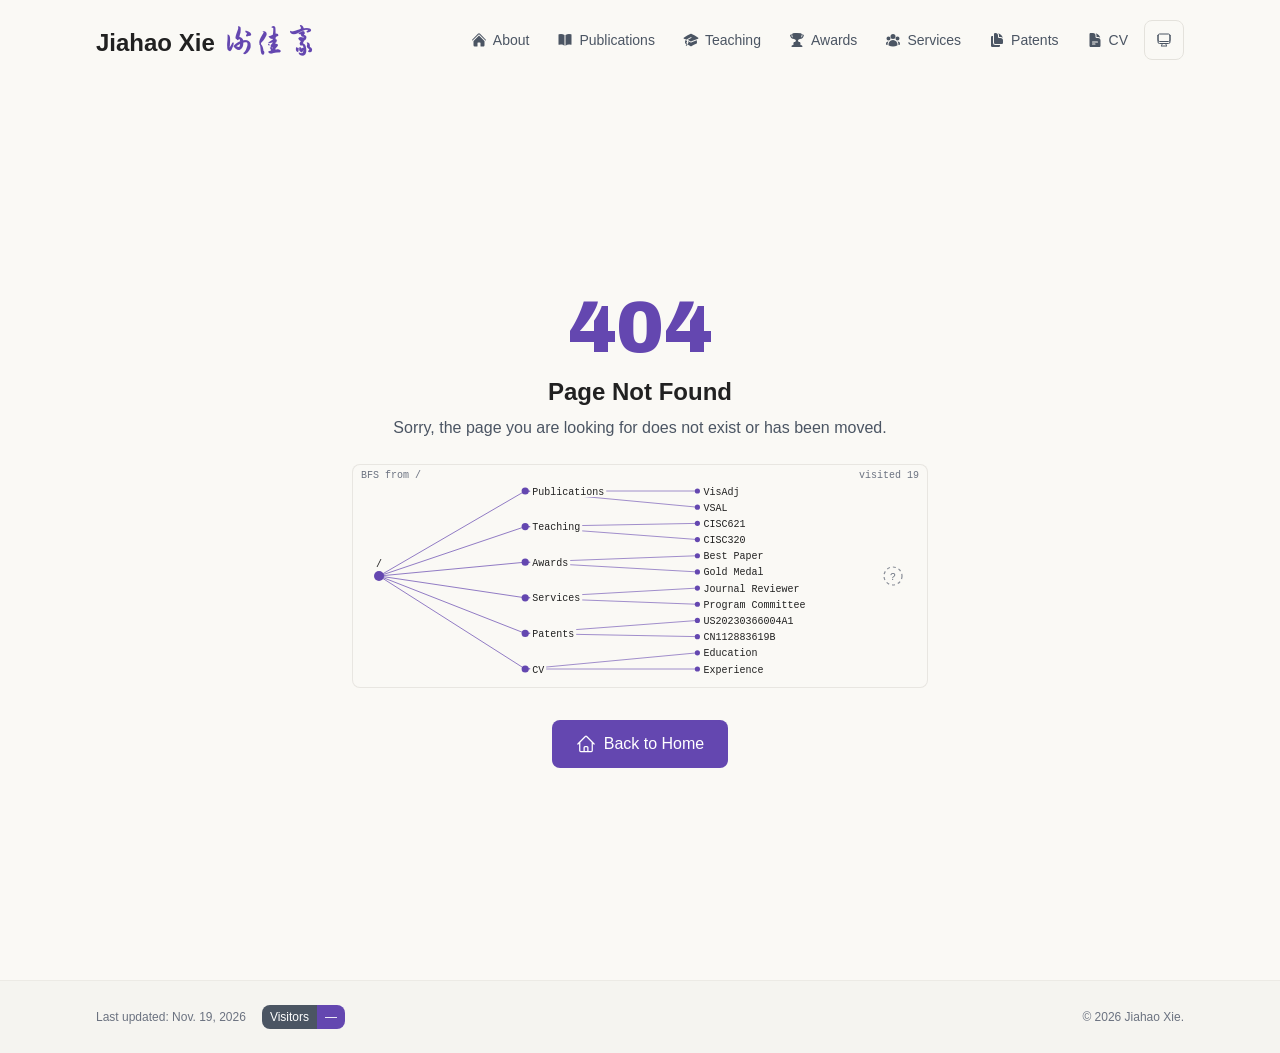
==== commit ed1e0342: "update" ====
--- a/404/index.html
+++ b/404/index.html
@@ -1,4 +1,4 @@
-<!DOCTYPE html><html lang="en" class="scroll-smooth __variable_c9ff80"><head><meta charSet="utf-8"/><meta name="viewport" content="width=device-width, initial-scale=1"/><link rel="stylesheet" href="/_next/static/css/949b66deb65f3519.css" data-precedence="next"/><link rel="preload" as="script" fetchPriority="low" href="/_next/static/chunks/webpack-feeb9fa08c982492.js"/><script src="/_next/static/chunks/4bd1b696-d585622265be8341.js" async=""></script><script src="/_next/static/chunks/684-a1ae57e500953325.js" async=""></script><script src="/_next/static/chunks/main-app-8b96de4b9fb95d89.js" async=""></script><script src="/_next/static/chunks/991-71890cd90836cbbb.js" async=""></script><script src="/_next/static/chunks/874-6cc630662f3664af.js" async=""></script><script src="/_next/static/chunks/355-be043b546f056899.js" async=""></script><script src="/_next/static/chunks/app/layout-3d66f79ff7a3dd23.js" async=""></script><script src="/_next/static/chunks/app/not-found-f6deeb40a4abd05b.js" async=""></script><meta name="robots" content="noindex"/><link rel="icon" href="/favicon-jx.png" type="image/png"/><link rel="dns-prefetch" href="https://google-fonts.jialeliu.com"/><link rel="preconnect" href="https://google-fonts.jialeliu.com" crossorigin=""/><link rel="preload" as="style" href="https://google-fonts.jialeliu.com/css2?family=Inter:wght@300;400;500;600;700&amp;family=Crimson+Text:ital,wght@0,400;0,600;1,400&amp;display=swap"/><link rel="stylesheet" href="https://fonts.googleapis.com/css2?family=Liu+Jian+Mao+Cao&amp;display=swap"/><link rel="stylesheet" id="gfonts-css" href="https://google-fonts.jialeliu.com/css2?family=Inter:wght@300;400;500;600;700&amp;family=Crimson+Text:ital,wght@0,400;0,600;1,400&amp;display=swap" media="print"/><script>
+<!DOCTYPE html><html lang="en" class="scroll-smooth __variable_c9ff80"><head><meta charSet="utf-8"/><meta name="viewport" content="width=device-width, initial-scale=1"/><link rel="stylesheet" href="/_next/static/css/509840c8350c82c3.css" data-precedence="next"/><link rel="preload" as="script" fetchPriority="low" href="/_next/static/chunks/webpack-feeb9fa08c982492.js"/><script src="/_next/static/chunks/4bd1b696-d585622265be8341.js" async=""></script><script src="/_next/static/chunks/684-a1ae57e500953325.js" async=""></script><script src="/_next/static/chunks/main-app-8b96de4b9fb95d89.js" async=""></script><script src="/_next/static/chunks/991-71890cd90836cbbb.js" async=""></script><script src="/_next/static/chunks/874-6cc630662f3664af.js" async=""></script><script src="/_next/static/chunks/355-be043b546f056899.js" async=""></script><script src="/_next/static/chunks/app/layout-3d66f79ff7a3dd23.js" async=""></script><script src="/_next/static/chunks/app/not-found-f6deeb40a4abd05b.js" async=""></script><meta name="robots" content="noindex"/><link rel="icon" href="/favicon-jx.png" type="image/png"/><link rel="dns-prefetch" href="https://google-fonts.jialeliu.com"/><link rel="preconnect" href="https://google-fonts.jialeliu.com" crossorigin=""/><link rel="preload" as="style" href="https://google-fonts.jialeliu.com/css2?family=Inter:wght@300;400;500;600;700&amp;family=Crimson+Text:ital,wght@0,400;0,600;1,400&amp;display=swap"/><link rel="stylesheet" href="https://fonts.googleapis.com/css2?family=Liu+Jian+Mao+Cao&amp;display=swap"/><link rel="stylesheet" id="gfonts-css" href="https://google-fonts.jialeliu.com/css2?family=Inter:wght@300;400;500;600;700&amp;family=Crimson+Text:ital,wght@0,400;0,600;1,400&amp;display=swap" media="print"/><script>
               (function(){
                 var l = document.getElementById('gfonts-css');
                 if (!l || l.media === 'all') return;
@@ -21,4 +21,4 @@
                 root.classList.add('light');
                 root.setAttribute('data-theme', 'light');
               }
-            </script><title>Jiahao Xie</title><meta name="description" content="PhD student at the University of Delaware."/><meta name="author" content="Jiahao Xie"/><meta name="keywords" content="Jiahao Xie,PhD,Research,University of Delaware"/><meta name="creator" content="Jiahao Xie"/><meta name="publisher" content="Jiahao Xie"/><meta property="og:title" content="Jiahao Xie"/><meta property="og:description" content="PhD student at the University of Delaware."/><meta property="og:site_name" content="Jiahao Xie&#x27;s Academic Website"/><meta property="og:locale" content="en_US"/><meta property="og:type" content="website"/><meta name="twitter:card" content="summary"/><meta name="twitter:title" content="Jiahao Xie"/><meta name="twitter:description" content="PhD student at the University of Delaware."/><link rel="icon" href="/favicon-jx.png"/><link rel="apple-touch-icon" href="/apple-touch-icon.png"/><script>document.querySelectorAll('body link[rel="icon"], body link[rel="apple-touch-icon"]').forEach(el => document.head.appendChild(el))</script><script src="/_next/static/chunks/polyfills-42372ed130431b0a.js" noModule=""></script></head><body class="font-sans antialiased relative"><div style="visibility:hidden"><div class="side-logos" aria-hidden="true"><div class="side-logo-lane side-logo-lane-left"><a href="https://openai.com" target="_blank" rel="noopener noreferrer" tabindex="-1" class="side-logo-sprite" title="OpenAI" data-monochrome="true" style="left:clamp(1.125rem, 22%, calc(100% - 1.125rem));width:26px;height:26px;--logo-tilt:-5deg;animation-duration:72s;animation-delay:0s"><img alt="" draggable="false" loading="lazy" width="26" height="26" decoding="async" data-nimg="1" class="side-logo-image" style="color:transparent" src="/logos/ai/openai.svg"/></a><a href="https://claude.ai" target="_blank" rel="noopener noreferrer" tabindex="-1" class="side-logo-sprite" title="Claude" style="left:clamp(1.125rem, 49%, calc(100% - 1.125rem));width:27px;height:27px;--logo-tilt:4deg;animation-duration:72s;animation-delay:-8s"><img alt="" draggable="false" loading="lazy" width="27" height="27" decoding="async" data-nimg="1" class="side-logo-image" style="color:transparent" src="/logos/ai/claude.svg"/></a><a href="https://www.kimi.com" target="_blank" rel="noopener noreferrer" tabindex="-1" class="side-logo-sprite" title="Kimi" data-monochrome="true" style="left:clamp(1.125rem, 76%, calc(100% - 1.125rem));width:28px;height:28px;--logo-tilt:-4deg;animation-duration:72s;animation-delay:-16s"><img alt="" draggable="false" loading="lazy" width="28" height="28" decoding="async" data-nimg="1" class="side-logo-image" style="color:transparent" src="/logos/ai/kimi.svg"/></a><a href="https://gemini.google.com" target="_blank" rel="noopener noreferrer" tabindex="-1" class="side-logo-sprite" title="Google Gemini" style="left:clamp(1.125rem, 46%, calc(100% - 1.125rem));width:26px;height:26px;--logo-tilt:5deg;animation-duration:72s;animation-delay:-24s"><img alt="" draggable="false" loading="lazy" width="26" height="26" decoding="async" data-nimg="1" class="side-logo-image" style="color:transparent" src="/logos/ai/gemini.svg"/></a><a href="https://www.deepseek.com" target="_blank" rel="noopener noreferrer" tabindex="-1" class="side-logo-sprite" title="DeepSeek" style="left:clamp(1.125rem, 73%, calc(100% - 1.125rem));width:27px;height:27px;--logo-tilt:-5deg;animation-duration:72s;animation-delay:-32s"><img alt="" draggable="false" loading="lazy" width="27" height="27" decoding="async" data-nimg="1" class="side-logo-image" style="color:transparent" src="/logos/ai/deepseek.svg"/></a><a href="https://mistral.ai" target="_blank" rel="noopener noreferrer" tabindex="-1" class="side-logo-sprite" title="Mistral AI" style="left:clamp(1.125rem, 43%, calc(100% - 1.125rem));width:28px;height:28px;--logo-tilt:4deg;animation-duration:72s;animation-delay:-40s"><img alt="" draggable="false" loading="lazy" width="28" height="28" decoding="async" data-nimg="1" class="side-logo-image" style="color:transparent" src="/logos/ai/mistral.svg"/></a><a href="https://huggingface.co" target="_blank" rel="noopener noreferrer" tabindex="-1" class="side-logo-sprite" title="Hugging Face" style="left:clamp(1.125rem, 70%, calc(100% - 1.125rem));width:26px;height:26px;--logo-tilt:-4deg;animation-duration:72s;animation-delay:-48s"><img alt="" draggable="false" loading="lazy" width="26" height="26" decoding="async" data-nimg="1" class="side-logo-image" style="color:transparent" src="/logos/ai/huggingface.svg"/></a><a href="https://www.zhipuai.cn" target="_blank" rel="noopener noreferrer" tabindex="-1" class="side-logo-sprite" title="Zhipu GLM" style="left:clamp(1.125rem, 40%, calc(100% - 1.125rem));width:27px;height:27px;--logo-tilt:5deg;animation-duration:72s;animation-delay:-56s"><img alt="" draggable="false" loading="lazy" width="27" height="27" decoding="async" data-nimg="1" class="side-logo-image" style="color:transparent" src="/logos/ai/zhipu.svg"/></a><a href="https://pytorch.org" target="_blank" rel="noopener noreferrer" tabindex="-1" class="side-logo-sprite" title="PyTorch" style="left:clamp(1.125rem, 67%, calc(100% - 1.125rem));width:28px;height:28px;--logo-tilt:-5deg;animation-duration:72s;animation-delay:-64s"><img alt="" draggable="false" loading="lazy" width="28" height="28" decoding="async" data-nimg="1" class="side-logo-image" style="color:transparent" src="/logos/ai/pytorch.svg"/></a></div><div class="side-logo-lane side-logo-lane-right"><a href="https://deepmind.google" target="_blank" rel="noopener noreferrer" tabindex="-1" class="side-logo-sprite" title="Google DeepMind" style="left:clamp(1.125rem, 39%, calc(100% - 1.125rem));width:26px;height:26px;--logo-tilt:-5deg;animation-duration:72s;animation-delay:-4s"><img alt="" draggable="false" loading="lazy" width="26" height="26" decoding="async" data-nimg="1" class="side-logo-image" style="color:transparent" src="/logos/ai/deepmind.svg"/></a><a href="https://www.nvidia.com" target="_blank" rel="noopener noreferrer" tabindex="-1" class="side-logo-sprite" title="NVIDIA" style="left:clamp(1.125rem, 66%, calc(100% - 1.125rem));width:27px;height:27px;--logo-tilt:4deg;animation-duration:72s;animation-delay:-12s"><img alt="" draggable="false" loading="lazy" width="27" height="27" decoding="async" data-nimg="1" class="side-logo-image" style="color:transparent" src="/logos/ai/nvidia.svg"/></a><a href="https://grok.com" target="_blank" rel="noopener noreferrer" tabindex="-1" class="side-logo-sprite" title="Grok" data-monochrome="true" style="left:clamp(1.125rem, 36%, calc(100% - 1.125rem));width:28px;height:28px;--logo-tilt:-4deg;animation-duration:72s;animation-delay:-20s"><img alt="" draggable="false" loading="lazy" width="28" height="28" decoding="async" data-nimg="1" class="side-logo-image" style="color:transparent" src="/logos/ai/grok.svg"/></a><a href="https://ai.meta.com" target="_blank" rel="noopener noreferrer" tabindex="-1" class="side-logo-sprite" title="Meta AI" style="left:clamp(1.125rem, 63%, calc(100% - 1.125rem));width:26px;height:26px;--logo-tilt:5deg;animation-duration:72s;animation-delay:-28s"><img alt="" draggable="false" loading="lazy" width="26" height="26" decoding="async" data-nimg="1" class="side-logo-image" style="color:transparent" src="/logos/ai/meta.svg"/></a><a href="https://copilot.microsoft.com" target="_blank" rel="noopener noreferrer" tabindex="-1" class="side-logo-sprite" title="Microsoft Copilot" style="left:clamp(1.125rem, 33%, calc(100% - 1.125rem));width:27px;height:27px;--logo-tilt:-5deg;animation-duration:72s;animation-delay:-36s"><img alt="" draggable="false" loading="lazy" width="27" height="27" decoding="async" data-nimg="1" class="side-logo-image" style="color:transparent" src="/logos/ai/copilot.svg"/></a><a href="https://www.doubao.com" target="_blank" rel="noopener noreferrer" tabindex="-1" class="side-logo-sprite" title="Doubao" style="left:clamp(1.125rem, 60%, calc(100% - 1.125rem));width:28px;height:28px;--logo-tilt:4deg;animation-duration:72s;animation-delay:-44s"><img alt="" draggable="false" loading="lazy" width="28" height="28" decoding="async" data-nimg="1" class="side-logo-image" style="color:transparent" src="/logos/ai/doubao.svg"/></a><a href="https://qwen.ai" target="_blank" rel="noopener noreferrer" tabindex="-1" class="side-logo-sprite" title="Qwen" style="left:clamp(1.125rem, 30%, calc(100% - 1.125rem));width:26px;height:26px;--logo-tilt:-4deg;animation-duration:72s;animation-delay:-52s"><img alt="" draggable="false" loading="lazy" width="26" height="26" decoding="async" data-nimg="1" class="side-logo-image" style="color:transparent" src="/logos/ai/qwen.svg"/></a><a href="https://www.minimax.io" target="_blank" rel="noopener noreferrer" tabindex="-1" class="side-logo-sprite" title="MiniMax" style="left:clamp(1.125rem, 57%, calc(100% - 1.125rem));width:27px;height:27px;--logo-tilt:5deg;animation-duration:72s;animation-delay:-60s"><img alt="" draggable="false" loading="lazy" width="27" height="27" decoding="async" data-nimg="1" class="side-logo-image" style="color:transparent" src="/logos/ai/minimax.svg"/></a><a href="https://www.tensorflow.org" target="_blank" rel="noopener noreferrer" tabindex="-1" class="side-logo-sprite" title="TensorFlow" style="left:clamp(1.125rem, 27%, calc(100% - 1.125rem));width:28px;height:28px;--logo-tilt:-5deg;animation-duration:72s;animation-delay:-68s"><img alt="" draggable="false" loading="lazy" width="28" height="28" decoding="async" data-nimg="1" class="side-logo-image" style="color:transparent" src="/logos/ai/tensorflow.svg"/></a></div></div><div class="relative z-10"><nav class="fixed top-0 left-0 right-0 z-50" data-headlessui-state=""><div class="transition-all duration-300 ease-out bg-transparent" style="transform:translateY(-100px)"><div class="max-w-6xl mx-auto px-4 sm:px-6 lg:px-8"><div class="flex justify-between items-center h-16 lg:h-20"><div class="flex-shrink-0" tabindex="0"><a class="text-xl lg:text-2xl font-sans font-semibold text-primary hover:text-accent transition-colors duration-200 flex items-baseline gap-2" href="/"><span>Jiahao Xie</span><span class="font-calligraphy text-2xl lg:text-3xl text-accent">谢佳豪</span></a></div><div class="hidden lg:block"><div class="ml-10 flex items-center space-x-1"><div class="flex items-center space-x-1"><a class="relative flex items-center gap-1.5 px-3 py-2 text-sm font-medium transition-all duration-200 rounded hover:bg-accent/10 hover:shadow-sm text-neutral-600 hover:text-primary" href="/"><svg xmlns="http://www.w3.org/2000/svg" viewBox="0 0 24 24" fill="currentColor" aria-hidden="true" data-slot="icon" class="h-4 w-4 shrink-0"><path d="M11.47 3.841a.75.75 0 0 1 1.06 0l8.69 8.69a.75.75 0 1 0 1.06-1.061l-8.689-8.69a2.25 2.25 0 0 0-3.182 0l-8.69 8.69a.75.75 0 1 0 1.061 1.06l8.69-8.689Z"></path><path d="m12 5.432 8.159 8.159c.03.03.06.058.091.086v6.198c0 1.035-.84 1.875-1.875 1.875H15a.75.75 0 0 1-.75-.75v-4.5a.75.75 0 0 0-.75-.75h-3a.75.75 0 0 0-.75.75V21a.75.75 0 0 1-.75.75H5.625a1.875 1.875 0 0 1-1.875-1.875v-6.198a2.29 2.29 0 0 0 .091-.086L12 5.432Z"></path></svg><span class="relative z-10">About</span></a><a class="relative flex items-center gap-1.5 px-3 py-2 text-sm font-medium transition-all duration-200 rounded hover:bg-accent/10 hover:shadow-sm text-neutral-600 hover:text-primary" href="/publications/"><svg xmlns="http://www.w3.org/2000/svg" viewBox="0 0 24 24" fill="currentColor" aria-hidden="true" data-slot="icon" class="h-4 w-4 shrink-0"><path d="M11.25 4.533A9.707 9.707 0 0 0 6 3a9.735 9.735 0 0 0-3.25.555.75.75 0 0 0-.5.707v14.25a.75.75 0 0 0 1 .707A8.237 8.237 0 0 1 6 18.75c1.995 0 3.823.707 5.25 1.886V4.533ZM12.75 20.636A8.214 8.214 0 0 1 18 18.75c.966 0 1.89.166 2.75.47a.75.75 0 0 0 1-.708V4.262a.75.75 0 0 0-.5-.707A9.735 9.735 0 0 0 18 3a9.707 9.707 0 0 0-5.25 1.533v16.103Z"></path></svg><span class="relative z-10">Publications</span></a><a class="relative flex items-center gap-1.5 px-3 py-2 text-sm font-medium transition-all duration-200 rounded hover:bg-accent/10 hover:shadow-sm text-neutral-600 hover:text-primary" href="/teaching/"><svg xmlns="http://www.w3.org/2000/svg" viewBox="0 0 24 24" fill="currentColor" aria-hidden="true" data-slot="icon" class="h-4 w-4 shrink-0"><path d="M11.7 2.805a.75.75 0 0 1 .6 0A60.65 60.65 0 0 1 22.83 8.72a.75.75 0 0 1-.231 1.337 49.948 49.948 0 0 0-9.902 3.912l-.003.002c-.114.06-.227.119-.34.18a.75.75 0 0 1-.707 0A50.88 50.88 0 0 0 7.5 12.173v-.224c0-.131.067-.248.172-.311a54.615 54.615 0 0 1 4.653-2.52.75.75 0 0 0-.65-1.352 56.123 56.123 0 0 0-4.78 2.589 1.858 1.858 0 0 0-.859 1.228 49.803 49.803 0 0 0-4.634-1.527.75.75 0 0 1-.231-1.337A60.653 60.653 0 0 1 11.7 2.805Z"></path><path d="M13.06 15.473a48.45 48.45 0 0 1 7.666-3.282c.134 1.414.22 2.843.255 4.284a.75.75 0 0 1-.46.711 47.87 47.87 0 0 0-8.105 4.342.75.75 0 0 1-.832 0 47.87 47.87 0 0 0-8.104-4.342.75.75 0 0 1-.461-.71c.035-1.442.121-2.87.255-4.286.921.304 1.83.634 2.726.99v1.27a1.5 1.5 0 0 0-.14 2.508c-.09.38-.222.753-.397 1.11.452.213.901.434 1.346.66a6.727 6.727 0 0 0 .551-1.607 1.5 1.5 0 0 0 .14-2.67v-.645a48.549 48.549 0 0 1 3.44 1.667 2.25 2.25 0 0 0 2.12 0Z"></path><path d="M4.462 19.462c.42-.419.753-.89 1-1.395.453.214.902.435 1.347.662a6.742 6.742 0 0 1-1.286 1.794.75.75 0 0 1-1.06-1.06Z"></path></svg><span class="relative z-10">Teaching</span></a><a class="relative flex items-center gap-1.5 px-3 py-2 text-sm font-medium transition-all duration-200 rounded hover:bg-accent/10 hover:shadow-sm text-neutral-600 hover:text-primary" href="/awards/"><svg xmlns="http://www.w3.org/2000/svg" viewBox="0 0 24 24" fill="currentColor" aria-hidden="true" data-slot="icon" class="h-4 w-4 shrink-0"><path fill-rule="evenodd" d="M5.166 2.621v.858c-1.035.148-2.059.33-3.071.543a.75.75 0 0 0-.584.859 6.753 6.753 0 0 0 6.138 5.6 6.73 6.73 0 0 0 2.743 1.346A6.707 6.707 0 0 1 9.279 15H8.54c-1.036 0-1.875.84-1.875 1.875V19.5h-.75a2.25 2.25 0 0 0-2.25 2.25c0 .414.336.75.75.75h15a.75.75 0 0 0 .75-.75 2.25 2.25 0 0 0-2.25-2.25h-.75v-2.625c0-1.036-.84-1.875-1.875-1.875h-.739a6.706 6.706 0 0 1-1.112-3.173 6.73 6.73 0 0 0 2.743-1.347 6.753 6.753 0 0 0 6.139-5.6.75.75 0 0 0-.585-.858 47.077 47.077 0 0 0-3.07-.543V2.62a.75.75 0 0 0-.658-.744 49.22 49.22 0 0 0-6.093-.377c-2.063 0-4.096.128-6.093.377a.75.75 0 0 0-.657.744Zm0 2.629c0 1.196.312 2.32.857 3.294A5.266 5.266 0 0 1 3.16 5.337a45.6 45.6 0 0 1 2.006-.343v.256Zm13.5 0v-.256c.674.1 1.343.214 2.006.343a5.265 5.265 0 0 1-2.863 3.207 6.72 6.72 0 0 0 .857-3.294Z" clip-rule="evenodd"></path></svg><span class="relative z-10">Awards</span></a><a class="relative flex items-center gap-1.5 px-3 py-2 text-sm font-medium transition-all duration-200 rounded hover:bg-accent/10 hover:shadow-sm text-neutral-600 hover:text-primary" href="/services/"><svg xmlns="http://www.w3.org/2000/svg" viewBox="0 0 24 24" fill="currentColor" aria-hidden="true" data-slot="icon" class="h-4 w-4 shrink-0"><path fill-rule="evenodd" d="M8.25 6.75a3.75 3.75 0 1 1 7.5 0 3.75 3.75 0 0 1-7.5 0ZM15.75 9.75a3 3 0 1 1 6 0 3 3 0 0 1-6 0ZM2.25 9.75a3 3 0 1 1 6 0 3 3 0 0 1-6 0ZM6.31 15.117A6.745 6.745 0 0 1 12 12a6.745 6.745 0 0 1 6.709 7.498.75.75 0 0 1-.372.568A12.696 12.696 0 0 1 12 21.75c-2.305 0-4.47-.612-6.337-1.684a.75.75 0 0 1-.372-.568 6.787 6.787 0 0 1 1.019-4.38Z" clip-rule="evenodd"></path><path d="M5.082 14.254a8.287 8.287 0 0 0-1.308 5.135 9.687 9.687 0 0 1-1.764-.44l-.115-.04a.563.563 0 0 1-.373-.487l-.01-.121a3.75 3.75 0 0 1 3.57-4.047ZM20.226 19.389a8.287 8.287 0 0 0-1.308-5.135 3.75 3.75 0 0 1 3.57 4.047l-.01.121a.563.563 0 0 1-.373.486l-.115.04c-.567.2-1.156.349-1.764.441Z"></path></svg><span class="relative z-10">Services</span></a><a class="relative flex items-center gap-1.5 px-3 py-2 text-sm font-medium transition-all duration-200 rounded hover:bg-accent/10 hover:shadow-sm text-neutral-600 hover:text-primary" href="/patents/"><svg xmlns="http://www.w3.org/2000/svg" viewBox="0 0 24 24" fill="currentColor" aria-hidden="true" data-slot="icon" class="h-4 w-4 shrink-0"><path d="M7.5 3.375c0-1.036.84-1.875 1.875-1.875h.375a3.75 3.75 0 0 1 3.75 3.75v1.875C13.5 8.161 14.34 9 15.375 9h1.875A3.75 3.75 0 0 1 21 12.75v3.375C21 17.16 20.16 18 19.125 18h-9.75A1.875 1.875 0 0 1 7.5 16.125V3.375Z"></path><path d="M15 5.25a5.23 5.23 0 0 0-1.279-3.434 9.768 9.768 0 0 1 6.963 6.963A5.23 5.23 0 0 0 17.25 7.5h-1.875A.375.375 0 0 1 15 7.125V5.25ZM4.875 6H6v10.125A3.375 3.375 0 0 0 9.375 19.5H16.5v1.125c0 1.035-.84 1.875-1.875 1.875h-9.75A1.875 1.875 0 0 1 3 20.625V7.875C3 6.839 3.84 6 4.875 6Z"></path></svg><span class="relative z-10">Patents</span></a><a class="relative flex items-center gap-1.5 px-3 py-2 text-sm font-medium transition-all duration-200 rounded hover:bg-accent/10 hover:shadow-sm text-neutral-600 hover:text-primary" href="/cv/"><svg xmlns="http://www.w3.org/2000/svg" viewBox="0 0 24 24" fill="currentColor" aria-hidden="true" data-slot="icon" class="h-4 w-4 shrink-0"><path fill-rule="evenodd" d="M5.625 1.5c-1.036 0-1.875.84-1.875 1.875v17.25c0 1.035.84 1.875 1.875 1.875h12.75c1.035 0 1.875-.84 1.875-1.875V12.75A3.75 3.75 0 0 0 16.5 9h-1.875a1.875 1.875 0 0 1-1.875-1.875V5.25A3.75 3.75 0 0 0 9 1.5H5.625ZM7.5 15a.75.75 0 0 1 .75-.75h7.5a.75.75 0 0 1 0 1.5h-7.5A.75.75 0 0 1 7.5 15Zm.75 2.25a.75.75 0 0 0 0 1.5H12a.75.75 0 0 0 0-1.5H8.25Z" clip-rule="evenodd"></path><path d="M12.971 1.816A5.23 5.23 0 0 1 14.25 5.25v1.875c0 .207.168.375.375.375H16.5a5.23 5.23 0 0 1 3.434 1.279 9.768 9.768 0 0 0-6.963-6.963Z"></path></svg><span class="relative z-10">CV</span></a></div><div class="flex items-center justify-center w-10 h-10 rounded-lg border border-neutral-200 dark:border-[rgba(148,163,184,0.24)] bg-background dark:bg-neutral-800"><div class="w-4 h-4 rounded-full bg-neutral-300 animate-pulse"></div></div></div></div><div class="lg:hidden flex items-center space-x-2"><div class="flex items-center justify-center w-10 h-10 rounded-lg border border-neutral-200 dark:border-[rgba(148,163,184,0.24)] bg-background dark:bg-neutral-800"><div class="w-4 h-4 rounded-full bg-neutral-300 animate-pulse"></div></div><button class="inline-flex items-center justify-center p-2 rounded-md text-neutral-600 hover:text-primary hover:bg-neutral-100 dark:hover:bg-neutral-800 focus:outline-none focus:ring-2 focus:ring-inset focus:ring-accent transition-colors duration-200" id="headlessui-disclosure-button-«R1e9lb»" type="button" aria-expanded="false" data-headlessui-state=""><span class="sr-only">Open main menu</span><div><svg xmlns="http://www.w3.org/2000/svg" fill="none" viewBox="0 0 24 24" stroke-width="1.5" stroke="currentColor" aria-hidden="true" data-slot="icon" class="block h-6 w-6"><path stroke-linecap="round" stroke-linejoin="round" d="M3.75 6.75h16.5M3.75 12h16.5m-16.5 5.25h16.5"></path></svg></div></button></div></div></div></div></nav><main class="min-h-screen pt-16 lg:pt-20"><div class="min-h-screen flex flex-col items-center justify-center px-4 py-16"><div class="text-center w-full max-w-xl"><h1 class="text-7xl font-display text-accent mb-3">404</h1><h2 class="text-2xl font-semibold text-primary mb-2">Page Not Found</h2><p class="text-neutral-600 dark:text-neutral-400 mb-6">Sorry, the page you are looking for does not exist or has been moved.</p><div class="relative overflow-hidden rounded-lg border border-neutral-200/80 dark:border-neutral-700/60 bg-background h-56 w-full"><canvas class="absolute inset-0 w-full h-full" aria-hidden="true"></canvas></div><a class="mt-8 inline-flex items-center gap-2 px-6 py-3 bg-accent hover:bg-accent-dark text-accent-foreground font-medium rounded-lg transition-colors" href="/"><svg xmlns="http://www.w3.org/2000/svg" fill="none" viewBox="0 0 24 24" stroke-width="1.5" stroke="currentColor" aria-hidden="true" data-slot="icon" class="w-5 h-5"><path stroke-linecap="round" stroke-linejoin="round" d="m2.25 12 8.954-8.955c.44-.439 1.152-.439 1.591 0L21.75 12M4.5 9.75v10.125c0 .621.504 1.125 1.125 1.125H9.75v-4.875c0-.621.504-1.125 1.125-1.125h2.25c.621 0 1.125.504 1.125 1.125V21h4.125c.621 0 1.125-.504 1.125-1.125V9.75M8.25 21h8.25"></path></svg>Back to Home</a></div></div><!--$--><!--/$--><!--$--><!--/$--></main><footer class="border-t border-neutral-200/50 bg-surface/70 dark:bg-neutral-900/50 dark:border-neutral-700/50"><div class="max-w-6xl mx-auto px-4 sm:px-6 lg:px-8 py-6"><div class="flex flex-col sm:flex-row justify-between items-center gap-6"><div class="flex flex-wrap items-center gap-4"><p class="text-xs text-neutral-500">Last updated: <!-- -->Nov. 19, 2026</p><span class="inline-flex overflow-hidden rounded-lg text-xs shrink-0" title="Loading total site visits"><span class="bg-neutral-600 dark:bg-neutral-500 px-2 py-1 text-white dark:text-neutral-900">Visitors</span><span class="bg-accent px-2 py-1 text-accent-foreground dark:bg-accent/80"><span aria-live="polite">…</span></span></span></div><p class="text-xs text-neutral-500">© <!-- -->2026<!-- --> <!-- -->Jiahao Xie<!-- -->.</p></div></div></footer></div></div><script src="/_next/static/chunks/webpack-feeb9fa08c982492.js" async=""></script><script>(self.__next_f=self.__next_f||[]).push([0])</script><script>self.__next_f.push([1,"1:\"$Sreact.fragment\"\n2:I[3719,[\"991\",\"static/chunks/991-71890cd90836cbbb.js\",\"874\",\"static/chunks/874-6cc630662f3664af.js\",\"355\",\"static/chunks/355-be043b546f056899.js\",\"177\",\"static/chunks/app/layout-3d66f79ff7a3dd23.js\"],\"ThemeProvider\"]\n3:I[3063,[\"991\",\"static/chunks/991-71890cd90836cbbb.js\",\"874\",\"static/chunks/874-6cc630662f3664af.js\",\"355\",\"static/chunks/355-be043b546f056899.js\",\"177\",\"static/chunks/app/layout-3d66f79ff7a3dd23.js\"],\"Image\"]\n4:I[768,[\"991\",\"static/chunks/991-71890cd90836cbbb.js\",\"874\",\"static/chunks/874-6cc630662f3664af.js\",\"355\",\"static/chunks/355-be043b546f056899.js\",\"177\",\"static/chunks/app/layout-3d66f79ff7a3dd23.js\"],\"default\"]\n5:I[7555,[],\"\"]\n6:I[1295,[],\"\"]\n7:I[802,[\"874\",\"static/chunks/874-6cc630662f3664af.js\",\"345\",\"static/chunks/app/not-found-f6deeb40a4abd05b.js\"],\"default\"]\n8:I[6874,[\"874\",\"static/chunks/874-6cc630662f3664af.js\",\"345\",\"static/chunks/app/not-found-f6deeb40a4abd05b.js\"],\"\"]\n9:I[3379,[\"991\",\"static/chunks/991-71890cd90836cbbb.js\",\"874\",\"static/chunks/874-6cc630662f3664af.js\",\"355\",\"static/chunks/355-be043b546f056899.js\",\"177\",\"static/chunks/app/layout-3d66f79ff7a3dd23.js\"],\"default\"]\na:I[4112,[\"991\",\"static/chunks/991-71890cd90836cbbb.js\",\"874\",\"static/chunks/874-6cc630662f3664af.js\",\"355\",\"static/chunks/355-be043b546f056899.js\",\"177\",\"static/chunks/app/layout-3d66f79ff7a3dd23.js\"],\"default\"]\nb:I[9665,[],\"MetadataBoundary\"]\nd:I[9665,[],\"OutletBoundary\"]\n10:I[4911,[],\"AsyncMetadataOutlet\"]\n12:I[9665,[],\"ViewportBoundary\"]\n14:I[6614,[],\"\"]\n:HL[\"/_next/static/css/949b66deb65f3519.css\",\"style\"]\n"])</script><script>self.__next_f.push([1,"0:{\"P\":null,\"b\":\"IddzJmIRP0wnmCx42__mf\",\"p\":\"\",\"c\":[\"\",\"_not-found\",\"\"],\"i\":false,\"f\":[[[\"\",{\"children\":[\"/_not-found\",{\"children\":[\"__PAGE__\",{}]}]},\"$undefined\",\"$undefined\",true],[\"\",[\"$\",\"$1\",\"c\",{\"children\":[[[\"$\",\"link\",\"0\",{\"rel\":\"stylesheet\",\"href\":\"/_next/static/css/949b66deb65f3519.css\",\"precedence\":\"next\",\"crossOrigin\":\"$undefined\",\"nonce\":\"$undefined\"}]],[\"$\",\"html\",null,{\"lang\":\"en\",\"className\":\"scroll-smooth __variable_c9ff80\",\"suppressHydrationWarning\":true,\"children\":[[\"$\",\"head\",null,{\"children\":[[\"$\",\"link\",null,{\"rel\":\"icon\",\"href\":\"/favicon-jx.png\",\"type\":\"image/png\"}],[\"$\",\"link\",null,{\"rel\":\"stylesheet\",\"href\":\"https://fonts.googleapis.com/css2?family=Liu+Jian+Mao+Cao\u0026display=swap\"}],[\"$\",\"link\",null,{\"rel\":\"dns-prefetch\",\"href\":\"https://google-fonts.jialeliu.com\"}],[\"$\",\"link\",null,{\"rel\":\"preconnect\",\"href\":\"https://google-fonts.jialeliu.com\",\"crossOrigin\":\"\"}],[\"$\",\"link\",null,{\"rel\":\"preload\",\"as\":\"style\",\"href\":\"https://google-fonts.jialeliu.com/css2?family=Inter:wght@300;400;500;600;700\u0026family=Crimson+Text:ital,wght@0,400;0,600;1,400\u0026display=swap\"}],[\"$\",\"link\",null,{\"rel\":\"stylesheet\",\"id\":\"gfonts-css\",\"href\":\"https://google-fonts.jialeliu.com/css2?family=Inter:wght@300;400;500;600;700\u0026family=Crimson+Text:ital,wght@0,400;0,600;1,400\u0026display=swap\",\"media\":\"print\",\"suppressHydrationWarning\":true}],[\"$\",\"script\",null,{\"dangerouslySetInnerHTML\":{\"__html\":\"\\n              (function(){\\n                var l = document.getElementById('gfonts-css');\\n                if (!l || l.media === 'all') return;\\n                var on = function(){ try { l.media = 'all'; } catch(e){} };\\n                // A cached sheet may finish loading before this runs, so its load event is already gone.\\n                if (l.sheet) on(); else l.addEventListener('load', on);\\n              })();\\n            \"}}],[\"$\",\"noscript\",null,{\"children\":[\"$\",\"link\",null,{\"rel\":\"stylesheet\",\"href\":\"https://google-fonts.jialeliu.com/css2?family=Inter:wght@300;400;500;600;700\u0026family=Crimson+Text:ital,wght@0,400;0,600;1,400\u0026display=swap\"}]}],[\"$\",\"script\",null,{\"dangerouslySetInnerHTML\":{\"__html\":\"\\n              try {\\n                const theme = localStorage.getItem('theme-storage');\\n                const parsed = theme ? JSON.parse(theme) : null;\\n                const setting = parsed?.state?.theme || 'system';\\n                const prefersDark = typeof window !== 'undefined' \u0026\u0026 window.matchMedia \u0026\u0026 window.matchMedia('(prefers-color-scheme: dark)').matches;\\n                const effective = setting === 'dark' ? 'dark' : (setting === 'light' ? 'light' : (prefersDark ? 'dark' : 'light'));\\n                var root = document.documentElement;\\n                root.classList.add(effective);\\n                root.setAttribute('data-theme', effective);\\n              } catch (e) {\\n                var root = document.documentElement;\\n                root.classList.add('light');\\n                root.setAttribute('data-theme', 'light');\\n              }\\n            \"}}]]}],[\"$\",\"body\",null,{\"className\":\"font-sans antialiased relative\",\"children\":[\"$\",\"$L2\",null,{\"children\":[[\"$\",\"div\",null,{\"className\":\"side-logos\",\"aria-hidden\":\"true\",\"children\":[[\"$\",\"div\",\"0\",{\"className\":\"side-logo-lane side-logo-lane-left\",\"children\":[[\"$\",\"a\",\"openai\",{\"href\":\"https://openai.com\",\"target\":\"_blank\",\"rel\":\"noopener noreferrer\",\"tabIndex\":-1,\"className\":\"side-logo-sprite\",\"title\":\"OpenAI\",\"data-monochrome\":true,\"style\":{\"left\":\"clamp(1.125rem, 22%, calc(100% - 1.125rem))\",\"width\":26,\"height\":26,\"--logo-tilt\":\"-5deg\",\"animationDuration\":\"72s\",\"animationDelay\":\"0s\"},\"children\":[\"$\",\"$L3\",null,{\"src\":\"/logos/ai/openai.svg\",\"alt\":\"\",\"width\":26,\"height\":26,\"className\":\"side-logo-image\",\"unoptimized\":true,\"draggable\":false}]}],[\"$\",\"a\",\"claude\",{\"href\":\"https://claude.ai\",\"target\":\"_blank\",\"rel\":\"noopener noreferrer\",\"tabIndex\":-1,\"className\":\"side-logo-sprite\",\"title\":\"Claude\",\"data-monochrome\":\"$undefined\",\"style\":{\"left\":\"clamp(1.125rem, 49%, calc(100% - 1.125rem))\",\"width\":27,\"height\":27,\"--logo-tilt\":\"4deg\",\"animationDuration\":\"72s\",\"animationDelay\":\"-8s\"},\"children\":[\"$\",\"$L3\",null,{\"src\":\"/logos/ai/claude.svg\",\"alt\":\"\",\"width\":27,\"height\":27,\"className\":\"side-logo-image\",\"unoptimized\":true,\"draggable\":false}]}],[\"$\",\"a\",\"kimi\",{\"href\":\"https://www.kimi.com\",\"target\":\"_blank\",\"rel\":\"noopener noreferrer\",\"tabIndex\":-1,\"className\":\"side-logo-sprite\",\"title\":\"Kimi\",\"data-monochrome\":true,\"style\":{\"left\":\"clamp(1.125rem, 76%, calc(100% - 1.125rem))\",\"width\":28,\"height\":28,\"--logo-tilt\":\"-4deg\",\"animationDuration\":\"72s\",\"animationDelay\":\"-16s\"},\"children\":[\"$\",\"$L3\",null,{\"src\":\"/logos/ai/kimi.svg\",\"alt\":\"\",\"width\":28,\"height\":28,\"className\":\"side-logo-image\",\"unoptimized\":true,\"draggable\":false}]}],[\"$\",\"a\",\"gemini\",{\"href\":\"https://gemini.google.com\",\"target\":\"_blank\",\"rel\":\"noopener noreferrer\",\"tabIndex\":-1,\"className\":\"side-logo-sprite\",\"title\":\"Google Gemini\",\"data-monochrome\":\"$undefined\",\"style\":{\"left\":\"clamp(1.125rem, 46%, calc(100% - 1.125rem))\",\"width\":26,\"height\":26,\"--logo-tilt\":\"5deg\",\"animationDuration\":\"72s\",\"animationDelay\":\"-24s\"},\"children\":[\"$\",\"$L3\",null,{\"src\":\"/logos/ai/gemini.svg\",\"alt\":\"\",\"width\":26,\"height\":26,\"className\":\"side-logo-image\",\"unoptimized\":true,\"draggable\":false}]}],[\"$\",\"a\",\"deepseek\",{\"href\":\"https://www.deepseek.com\",\"target\":\"_blank\",\"rel\":\"noopener noreferrer\",\"tabIndex\":-1,\"className\":\"side-logo-sprite\",\"title\":\"DeepSeek\",\"data-monochrome\":\"$undefined\",\"style\":{\"left\":\"clamp(1.125rem, 73%, calc(100% - 1.125rem))\",\"width\":27,\"height\":27,\"--logo-tilt\":\"-5deg\",\"animationDuration\":\"72s\",\"animationDelay\":\"-32s\"},\"children\":[\"$\",\"$L3\",null,{\"src\":\"/logos/ai/deepseek.svg\",\"alt\":\"\",\"width\":27,\"height\":27,\"className\":\"side-logo-image\",\"unoptimized\":true,\"draggable\":false}]}],[\"$\",\"a\",\"mistral\",{\"href\":\"https://mistral.ai\",\"target\":\"_blank\",\"rel\":\"noopener noreferrer\",\"tabIndex\":-1,\"className\":\"side-logo-sprite\",\"title\":\"Mistral AI\",\"data-monochrome\":\"$undefined\",\"style\":{\"left\":\"clamp(1.125rem, 43%, calc(100% - 1.125rem))\",\"width\":28,\"height\":28,\"--logo-tilt\":\"4deg\",\"animationDuration\":\"72s\",\"animationDelay\":\"-40s\"},\"children\":[\"$\",\"$L3\",null,{\"src\":\"/logos/ai/mistral.svg\",\"alt\":\"\",\"width\":28,\"height\":28,\"className\":\"side-logo-image\",\"unoptimized\":true,\"draggable\":false}]}],[\"$\",\"a\",\"huggingface\",{\"href\":\"https://huggingface.co\",\"target\":\"_blank\",\"rel\":\"noopener noreferrer\",\"tabIndex\":-1,\"className\":\"side-logo-sprite\",\"title\":\"Hugging Face\",\"data-monochrome\":\"$undefined\",\"style\":{\"left\":\"clamp(1.125rem, 70%, calc(100% - 1.125rem))\",\"width\":26,\"height\":26,\"--logo-tilt\":\"-4deg\",\"animationDuration\":\"72s\",\"animationDelay\":\"-48s\"},\"children\":[\"$\",\"$L3\",null,{\"src\":\"/logos/ai/huggingface.svg\",\"alt\":\"\",\"width\":26,\"height\":26,\"className\":\"side-logo-image\",\"unoptimized\":true,\"draggable\":false}]}],[\"$\",\"a\",\"zhipu\",{\"href\":\"https://www.zhipuai.cn\",\"target\":\"_blank\",\"rel\":\"noopener noreferrer\",\"tabIndex\":-1,\"className\":\"side-logo-sprite\",\"title\":\"Zhipu GLM\",\"data-monochrome\":\"$undefined\",\"style\":{\"left\":\"clamp(1.125rem, 40%, calc(100% - 1.125rem))\",\"width\":27,\"height\":27,\"--logo-tilt\":\"5deg\",\"animationDuration\":\"72s\",\"animationDelay\":\"-56s\"},\"children\":[\"$\",\"$L3\",null,{\"src\":\"/logos/ai/zhipu.svg\",\"alt\":\"\",\"width\":27,\"height\":27,\"className\":\"side-logo-image\",\"unoptimized\":true,\"draggable\":false}]}],[\"$\",\"a\",\"pytorch\",{\"href\":\"https://pytorch.org\",\"target\":\"_blank\",\"rel\":\"noopener noreferrer\",\"tabIndex\":-1,\"className\":\"side-logo-sprite\",\"title\":\"PyTorch\",\"data-monochrome\":\"$undefined\",\"style\":{\"left\":\"clamp(1.125rem, 67%, calc(100% - 1.125rem))\",\"width\":28,\"height\":28,\"--logo-tilt\":\"-5deg\",\"animationDuration\":\"72s\",\"animationDelay\":\"-64s\"},\"children\":[\"$\",\"$L3\",null,{\"src\":\"/logos/ai/pytorch.svg\",\"alt\":\"\",\"width\":28,\"height\":28,\"className\":\"side-logo-image\",\"unoptimized\":true,\"draggable\":false}]}]]}],[\"$\",\"div\",\"1\",{\"className\":\"side-logo-lane side-logo-lane-right\",\"children\":[[\"$\",\"a\",\"deepmind\",{\"href\":\"https://deepmind.google\",\"target\":\"_blank\",\"rel\":\"noopener noreferrer\",\"tabIndex\":-1,\"className\":\"side-logo-sprite\",\"title\":\"Google DeepMind\",\"data-monochrome\":\"$undefined\",\"style\":{\"left\":\"clamp(1.125rem, 39%, calc(100% - 1.125rem))\",\"width\":26,\"height\":26,\"--logo-tilt\":\"-5deg\",\"animationDuration\":\"72s\",\"animationDelay\":\"-4s\"},\"children\":[\"$\",\"$L3\",null,{\"src\":\"/logos/ai/deepmind.svg\",\"alt\":\"\",\"width\":26,\"height\":26,\"className\":\"side-logo-image\",\"unoptimized\":true,\"draggable\":false}]}],[\"$\",\"a\",\"nvidia\",{\"href\":\"https://www.nvidia.com\",\"target\":\"_blank\",\"rel\":\"noopener noreferrer\",\"tabIndex\":-1,\"className\":\"side-logo-sprite\",\"title\":\"NVIDIA\",\"data-monochrome\":\"$undefined\",\"style\":{\"left\":\"clamp(1.125rem, 66%, calc(100% - 1.125rem))\",\"width\":27,\"height\":27,\"--logo-tilt\":\"4deg\",\"animationDuration\":\"72s\",\"animationDelay\":\"-12s\"},\"children\":[\"$\",\"$L3\",null,{\"src\":\"/logos/ai/nvidia.svg\",\"alt\":\"\",\"width\":27,\"height\":27,\"className\":\"side-logo-image\",\"unoptimized\":true,\"draggable\":false}]}],[\"$\",\"a\",\"grok\",{\"href\":\"https://grok.com\",\"target\":\"_blank\",\"rel\":\"noopener noreferrer\",\"tabIndex\":-1,\"className\":\"side-logo-sprite\",\"title\":\"Grok\",\"data-monochrome\":true,\"style\":{\"left\":\"clamp(1.125rem, 36%, calc(100% - 1.125rem))\",\"width\":28,\"height\":28,\"--logo-tilt\":\"-4deg\",\"animationDuration\":\"72s\",\"animationDelay\":\"-20s\"},\"children\":[\"$\",\"$L3\",null,{\"src\":\"/logos/ai/grok.svg\",\"alt\":\"\",\"width\":28,\"height\":28,\"className\":\"side-logo-image\",\"unoptimized\":true,\"draggable\":false}]}],[\"$\",\"a\",\"meta\",{\"href\":\"https://ai.meta.com\",\"target\":\"_blank\",\"rel\":\"noopener noreferrer\",\"tabIndex\":-1,\"className\":\"side-logo-sprite\",\"title\":\"Meta AI\",\"data-monochrome\":\"$undefined\",\"style\":{\"left\":\"clamp(1.125rem, 63%, calc(100% - 1.125rem))\",\"width\":26,\"height\":26,\"--logo-tilt\":\"5deg\",\"animationDuration\":\"72s\",\"animationDelay\":\"-28s\"},\"children\":[\"$\",\"$L3\",null,{\"src\":\"/logos/ai/meta.svg\",\"alt\":\"\",\"width\":26,\"height\":26,\"className\":\"side-logo-image\",\"unoptimized\":true,\"draggable\":false}]}],[\"$\",\"a\",\"copilot\",{\"href\":\"https://copilot.microsoft.com\",\"target\":\"_blank\",\"rel\":\"noopener noreferrer\",\"tabIndex\":-1,\"className\":\"side-logo-sprite\",\"title\":\"Microsoft Copilot\",\"data-monochrome\":\"$undefined\",\"style\":{\"left\":\"clamp(1.125rem, 33%, calc(100% - 1.125rem))\",\"width\":27,\"height\":27,\"--logo-tilt\":\"-5deg\",\"animationDuration\":\"72s\",\"animationDelay\":\"-36s\"},\"children\":[\"$\",\"$L3\",null,{\"src\":\"/logos/ai/copilot.svg\",\"alt\":\"\",\"width\":27,\"height\":27,\"className\":\"side-logo-image\",\"unoptimized\":true,\"draggable\":false}]}],[\"$\",\"a\",\"doubao\",{\"href\":\"https://www.doubao.com\",\"target\":\"_blank\",\"rel\":\"noopener noreferrer\",\"tabIndex\":-1,\"className\":\"side-logo-sprite\",\"title\":\"Doubao\",\"data-monochrome\":\"$undefined\",\"style\":{\"left\":\"clamp(1.125rem, 60%, calc(100% - 1.125rem))\",\"width\":28,\"height\":28,\"--logo-tilt\":\"4deg\",\"animationDuration\":\"72s\",\"animationDelay\":\"-44s\"},\"children\":[\"$\",\"$L3\",null,{\"src\":\"/logos/ai/doubao.svg\",\"alt\":\"\",\"width\":28,\"height\":28,\"className\":\"side-logo-image\",\"unoptimized\":true,\"draggable\":false}]}],[\"$\",\"a\",\"qwen\",{\"href\":\"https://qwen.ai\",\"target\":\"_blank\",\"rel\":\"noopener noreferrer\",\"tabIndex\":-1,\"className\":\"side-logo-sprite\",\"title\":\"Qwen\",\"data-monochrome\":\"$undefined\",\"style\":{\"left\":\"clamp(1.125rem, 30%, calc(100% - 1.125rem))\",\"width\":26,\"height\":26,\"--logo-tilt\":\"-4deg\",\"animationDuration\":\"72s\",\"animationDelay\":\"-52s\"},\"children\":[\"$\",\"$L3\",null,{\"src\":\"/logos/ai/qwen.svg\",\"alt\":\"\",\"width\":26,\"height\":26,\"className\":\"side-logo-image\",\"unoptimized\":true,\"draggable\":false}]}],[\"$\",\"a\",\"minimax\",{\"href\":\"https://www.minimax.io\",\"target\":\"_blank\",\"rel\":\"noopener noreferrer\",\"tabIndex\":-1,\"className\":\"side-logo-sprite\",\"title\":\"MiniMax\",\"data-monochrome\":\"$undefined\",\"style\":{\"left\":\"clamp(1.125rem, 57%, calc(100% - 1.125rem))\",\"width\":27,\"height\":27,\"--logo-tilt\":\"5deg\",\"animationDuration\":\"72s\",\"animationDelay\":\"-60s\"},\"children\":[\"$\",\"$L3\",null,{\"src\":\"/logos/ai/minimax.svg\",\"alt\":\"\",\"width\":27,\"height\":27,\"className\":\"side-logo-image\",\"unoptimized\":true,\"draggable\":false}]}],[\"$\",\"a\",\"tensorflow\",{\"href\":\"https://www.tensorflow.org\",\"target\":\"_blank\",\"rel\":\"noopener noreferrer\",\"tabIndex\":-1,\"className\":\"side-logo-sprite\",\"title\":\"TensorFlow\",\"data-monochrome\":\"$undefined\",\"style\":{\"left\":\"clamp(1.125rem, 27%, calc(100% - 1.125rem))\",\"width\":28,\"height\":28,\"--logo-tilt\":\"-5deg\",\"animationDuration\":\"72s\",\"animationDelay\":\"-68s\"},\"children\":[\"$\",\"$L3\",null,{\"src\":\"/logos/ai/tensorflow.svg\",\"alt\":\"\",\"width\":28,\"height\":28,\"className\":\"side-logo-image\",\"unoptimized\":true,\"draggable\":false}]}]]}]]}],[\"$\",\"div\",null,{\"className\":\"relative z-10\",\"children\":[[\"$\",\"$L4\",null,{\"items\":[{\"title\":\"About\",\"type\":\"page\",\"target\":\"about\",\"href\":\"/\"},{\"title\":\"Publications\",\"type\":\"page\",\"target\":\"publications\",\"href\":\"/publications\"},{\"title\":\"Teaching\",\"type\":\"page\",\"target\":\"teaching\",\"href\":\"/teaching\"},{\"title\":\"Awards\",\"type\":\"page\",\"target\":\"awards\",\"href\":\"/awards\"},{\"title\":\"Services\",\"type\":\"page\",\"target\":\"services\",\"href\":\"/services\"},{\"title\":\"Patents\",\"type\":\"page\",\"target\":\"patents\",\"href\":\"/patents\"},{\"title\":\"CV\",\"type\":\"page\",\"target\":\"cv\",\"href\":\"/cv\"}],\"siteTitle\":\"Jiahao Xie\",\"siteTitleZh\":\"谢佳豪\",\"enableOnePageMode\":false}],[\"$\",\"main\",null,{\"className\":\"min-h-screen pt-16 lg:pt-20\",\"children\":[\"$\",\"$L5\",null,{\"parallelRouterKey\":\"children\",\"error\":\"$undefined\",\"errorStyles\":\"$undefined\",\"errorScripts\":\"$undefined\",\"template\":[\"$\",\"$L6\",null,{}],\"templateStyles\":\"$undefined\",\"templateScripts\":\"$undefined\",\"notFound\":[[\"$\",\"div\",null,{\"className\":\"min-h-screen flex flex-col items-center justify-center px-4 py-16\",\"children\":[\"$\",\"div\",null,{\"className\":\"text-center w-full max-w-xl\",\"children\":[[\"$\",\"h1\",null,{\"className\":\"text-7xl font-display text-accent mb-3\",\"children\":\"404\"}],[\"$\",\"h2\",null,{\"className\":\"text-2xl font-semibold text-primary mb-2\",\"children\":\"Page Not Found\"}],[\"$\",\"p\",null,{\"className\":\"text-neutral-600 dark:text-neutral-400 mb-6\",\"children\":\"Sorry, the page you are looking for does not exist or has been moved.\"}],[\"$\",\"$L7\",null,{\"pages\":[{\"label\":\"Publications\",\"children\":[\"VisAdj\",\"VSAL\"]},{\"label\":\"Teaching\",\"children\":[\"CISC621\",\"CISC320\"]},{\"label\":\"Awards\",\"children\":[\"Best Paper\",\"Gold Medal\"]},{\"label\":\"Services\",\"children\":[\"Journal Reviewer\",\"Conference Reviewer\"]},{\"label\":\"Patents\",\"children\":[\"US20230366004A1\",\"CN112883619B\"]},{\"label\":\"CV\",\"children\":[\"Education\",\"Experience\"]}]}],[\"$\",\"$L8\",null,{\"href\":\"/\",\"className\":\"mt-8 inline-flex items-center gap-2 px-6 py-3 bg-accent hover:bg-accent-dark text-accent-foreground font-medium rounded-lg transition-colors\",\"children\":[[\"$\",\"svg\",null,{\"xmlns\":\"http://www.w3.org/2000/svg\",\"fill\":\"none\",\"viewBox\":\"0 0 24 24\",\"strokeWidth\":1.5,\"stroke\":\"currentColor\",\"aria-hidden\":\"true\",\"data-slot\":\"icon\",\"ref\":\"$undefined\",\"aria-labelledby\":\"$undefined\",\"className\":\"w-5 h-5\",\"children\":[null,[\"$\",\"path\",null,{\"strokeLinecap\":\"round\",\"strokeLinejoin\":\"round\",\"d\":\"m2.25 12 8.954-8.955c.44-.439 1.152-.439 1.591 0L21.75 12M4.5 9.75v10.125c0 .621.504 1.125 1.125 1.125H9.75v-4.875c0-.621.504-1.125 1.125-1.125h2.25c.621 0 1.125.504 1.125 1.125V21h4.125c.621 0 1.125-.504 1.125-1.125V9.75M8.25 21h8.25\"}]]}],\"Back to Home\"]}]]}]}],[]],\"forbidden\":\"$undefined\",\"unauthorized\":\"$undefined\"}]}],[\"$\",\"$L9\",null,{\"lastUpdated\":\"Nov. 19, 2026\",\"authorName\":\"Jiahao Xie\"}],[\"$\",\"$La\",null,{}]]}]]}]}]]}]]}],{\"children\":[\"/_not-found\",[\"$\",\"$1\",\"c\",{\"children\":[null,[\"$\",\"$L5\",null,{\"parallelRouterKey\":\"children\",\"error\":\"$undefined\",\"errorStyles\":\"$undefined\",\"errorScripts\":\"$undefined\",\"template\":[\"$\",\"$L6\",null,{}],\"templateStyles\":\"$undefined\",\"templateScripts\":\"$undefined\",\"notFound\":\"$undefined\",\"forbidden\":\"$undefined\",\"unauthorized\":\"$undefined\"}]]}],{\"children\":[\"__PAGE__\",[\"$\",\"$1\",\"c\",{\"children\":[[\"$\",\"div\",null,{\"className\":\"min-h-screen flex flex-col items-center justify-center px-4 py-16\",\"children\":[\"$\",\"div\",null,{\"className\":\"text-center w-full max-w-xl\",\"children\":[[\"$\",\"h1\",null,{\"className\":\"text-7xl font-display text-accent mb-3\",\"children\":\"404\"}],[\"$\",\"h2\",null,{\"className\":\"text-2xl font-semibold text-primary mb-2\",\"children\":\"Page Not Found\"}],[\"$\",\"p\",null,{\"className\":\"text-neutral-600 dark:text-neutral-400 mb-6\",\"children\":\"Sorry, the page you are looking for does not exist or has been moved.\"}],[\"$\",\"$L7\",null,{\"pages\":[{\"label\":\"Publications\",\"children\":[\"VisAdj\",\"VSAL\"]},{\"label\":\"Teaching\",\"children\":[\"CISC621\",\"CISC320\"]},{\"label\":\"Awards\",\"children\":[\"Best Paper\",\"Gold Medal\"]},{\"label\":\"Services\",\"children\":[\"Journal Reviewer\",\"Conference Reviewer\"]},{\"label\":\"Patents\",\"children\":[\"US20230366004A1\",\"CN112883619B\"]},{\"label\":\"CV\",\"children\":[\"Education\",\"Experience\"]}]}],[\"$\",\"$L8\",null,{\"href\":\"/\",\"className\":\"mt-8 inline-flex items-center gap-2 px-6 py-3 bg-accent hover:bg-accent-dark text-accent-foreground font-medium rounded-lg transition-colors\",\"children\":[[\"$\",\"svg\",null,{\"xmlns\":\"http://www.w3.org/2000/svg\",\"fill\":\"none\",\"viewBox\":\"0 0 24 24\",\"strokeWidth\":1.5,\"stroke\":\"currentColor\",\"aria-hidden\":\"true\",\"data-slot\":\"icon\",\"ref\":\"$undefined\",\"aria-labelledby\":\"$undefined\",\"className\":\"w-5 h-5\",\"children\":[null,[\"$\",\"path\",null,{\"strokeLinecap\":\"round\",\"strokeLinejoin\":\"round\",\"d\":\"m2.25 12 8.954-8.955c.44-.439 1.152-.439 1.591 0L21.75 12M4.5 9.75v10.125c0 .621.504 1.125 1.125 1.125H9.75v-4.875c0-.621.504-1.125 1.125-1.125h2.25c.621 0 1.125.504 1.125 1.125V21h4.125c.621 0 1.125-.504 1.125-1.125V9.75M8.25 21h8.25\"}]]}],\"Back to Home\"]}]]}]}],[\"$\",\"$Lb\",null,{\"children\":\"$Lc\"}],null,[\"$\",\"$Ld\",null,{\"children\":[\"$Le\",\"$Lf\",[\"$\",\"$L10\",null,{\"promise\":\"$@11\"}]]}]]}],{},null,false]},null,false]},null,false],[\"$\",\"$1\",\"h\",{\"children\":[[\"$\",\"meta\",null,{\"name\":\"robots\",\"content\":\"noindex\"}],[\"$\",\"$1\",\"fYFHlEQjOmY8mjaxm7dv-\",{\"children\":[[\"$\",\"$L12\",null,{\"children\":\"$L13\"}],null]}],null]}],false]],\"m\":\"$undefined\",\"G\":[\"$14\",\"$undefined\"],\"s\":false,\"S\":true}\n"])</script><script>self.__next_f.push([1,"15:\"$Sreact.suspense\"\n16:I[4911,[],\"AsyncMetadata\"]\nc:[\"$\",\"$15\",null,{\"fallback\":null,\"children\":[\"$\",\"$L16\",null,{\"promise\":\"$@17\"}]}]\n"])</script><script>self.__next_f.push([1,"f:null\n"])</script><script>self.__next_f.push([1,"13:[[\"$\",\"meta\",\"0\",{\"charSet\":\"utf-8\"}],[\"$\",\"meta\",\"1\",{\"name\":\"viewport\",\"content\":\"width=device-width, initial-scale=1\"}]]\ne:null\n"])</script><script>self.__next_f.push([1,"17:{\"metadata\":[[\"$\",\"title\",\"0\",{\"children\":\"Jiahao Xie\"}],[\"$\",\"meta\",\"1\",{\"name\":\"description\",\"content\":\"PhD student at the University of Delaware.\"}],[\"$\",\"meta\",\"2\",{\"name\":\"author\",\"content\":\"Jiahao Xie\"}],[\"$\",\"meta\",\"3\",{\"name\":\"keywords\",\"content\":\"Jiahao Xie,PhD,Research,University of Delaware\"}],[\"$\",\"meta\",\"4\",{\"name\":\"creator\",\"content\":\"Jiahao Xie\"}],[\"$\",\"meta\",\"5\",{\"name\":\"publisher\",\"content\":\"Jiahao Xie\"}],[\"$\",\"meta\",\"6\",{\"property\":\"og:title\",\"content\":\"Jiahao Xie\"}],[\"$\",\"meta\",\"7\",{\"property\":\"og:description\",\"content\":\"PhD student at the University of Delaware.\"}],[\"$\",\"meta\",\"8\",{\"property\":\"og:site_name\",\"content\":\"Jiahao Xie's Academic Website\"}],[\"$\",\"meta\",\"9\",{\"property\":\"og:locale\",\"content\":\"en_US\"}],[\"$\",\"meta\",\"10\",{\"property\":\"og:type\",\"content\":\"website\"}],[\"$\",\"meta\",\"11\",{\"name\":\"twitter:card\",\"content\":\"summary\"}],[\"$\",\"meta\",\"12\",{\"name\":\"twitter:title\",\"content\":\"Jiahao Xie\"}],[\"$\",\"meta\",\"13\",{\"name\":\"twitter:description\",\"content\":\"PhD student at the University of Delaware.\"}],[\"$\",\"link\",\"14\",{\"rel\":\"icon\",\"href\":\"/favicon-jx.png\"}],[\"$\",\"link\",\"15\",{\"rel\":\"apple-touch-icon\",\"href\":\"/apple-touch-icon.png\"}]],\"error\":null,\"digest\":\"$undefined\"}\n11:{\"metadata\":\"$17:metadata\",\"error\":null,\"digest\":\"$undefined\"}\n"])</script></body></html>+            </script><title>Jiahao Xie</title><meta name="description" content="PhD student at the University of Delaware."/><meta name="author" content="Jiahao Xie"/><meta name="keywords" content="Jiahao Xie,PhD,Research,University of Delaware"/><meta name="creator" content="Jiahao Xie"/><meta name="publisher" content="Jiahao Xie"/><meta property="og:title" content="Jiahao Xie"/><meta property="og:description" content="PhD student at the University of Delaware."/><meta property="og:site_name" content="Jiahao Xie&#x27;s Academic Website"/><meta property="og:locale" content="en_US"/><meta property="og:type" content="website"/><meta name="twitter:card" content="summary"/><meta name="twitter:title" content="Jiahao Xie"/><meta name="twitter:description" content="PhD student at the University of Delaware."/><link rel="icon" href="/favicon-jx.png"/><link rel="apple-touch-icon" href="/apple-touch-icon.png"/><script>document.querySelectorAll('body link[rel="icon"], body link[rel="apple-touch-icon"]').forEach(el => document.head.appendChild(el))</script><script src="/_next/static/chunks/polyfills-42372ed130431b0a.js" noModule=""></script></head><body class="font-sans antialiased relative"><div style="visibility:hidden"><div class="side-logos" aria-hidden="true"><div class="side-logo-lane side-logo-lane-left"><a href="https://openai.com" target="_blank" rel="noopener noreferrer" tabindex="-1" class="side-logo-sprite" title="OpenAI" data-monochrome="true" style="left:clamp(1.125rem, 22%, calc(100% - 1.125rem));width:26px;height:26px;--logo-tilt:-5deg;animation-duration:72s;animation-delay:0s"><img alt="" draggable="false" loading="lazy" width="26" height="26" decoding="async" data-nimg="1" class="side-logo-image" style="color:transparent" src="/logos/ai/openai.svg"/></a><a href="https://claude.ai" target="_blank" rel="noopener noreferrer" tabindex="-1" class="side-logo-sprite" title="Claude" style="left:clamp(1.125rem, 49%, calc(100% - 1.125rem));width:27px;height:27px;--logo-tilt:4deg;animation-duration:72s;animation-delay:-8s"><img alt="" draggable="false" loading="lazy" width="27" height="27" decoding="async" data-nimg="1" class="side-logo-image" style="color:transparent" src="/logos/ai/claude.svg"/></a><a href="https://www.kimi.com" target="_blank" rel="noopener noreferrer" tabindex="-1" class="side-logo-sprite" title="Kimi" data-monochrome="true" style="left:clamp(1.125rem, 76%, calc(100% - 1.125rem));width:28px;height:28px;--logo-tilt:-4deg;animation-duration:72s;animation-delay:-16s"><img alt="" draggable="false" loading="lazy" width="28" height="28" decoding="async" data-nimg="1" class="side-logo-image" style="color:transparent" src="/logos/ai/kimi.svg"/></a><a href="https://gemini.google.com" target="_blank" rel="noopener noreferrer" tabindex="-1" class="side-logo-sprite" title="Google Gemini" style="left:clamp(1.125rem, 46%, calc(100% - 1.125rem));width:26px;height:26px;--logo-tilt:5deg;animation-duration:72s;animation-delay:-24s"><img alt="" draggable="false" loading="lazy" width="26" height="26" decoding="async" data-nimg="1" class="side-logo-image" style="color:transparent" src="/logos/ai/gemini.svg"/></a><a href="https://www.deepseek.com" target="_blank" rel="noopener noreferrer" tabindex="-1" class="side-logo-sprite" title="DeepSeek" style="left:clamp(1.125rem, 73%, calc(100% - 1.125rem));width:27px;height:27px;--logo-tilt:-5deg;animation-duration:72s;animation-delay:-32s"><img alt="" draggable="false" loading="lazy" width="27" height="27" decoding="async" data-nimg="1" class="side-logo-image" style="color:transparent" src="/logos/ai/deepseek.svg"/></a><a href="https://mistral.ai" target="_blank" rel="noopener noreferrer" tabindex="-1" class="side-logo-sprite" title="Mistral AI" style="left:clamp(1.125rem, 43%, calc(100% - 1.125rem));width:28px;height:28px;--logo-tilt:4deg;animation-duration:72s;animation-delay:-40s"><img alt="" draggable="false" loading="lazy" width="28" height="28" decoding="async" data-nimg="1" class="side-logo-image" style="color:transparent" src="/logos/ai/mistral.svg"/></a><a href="https://huggingface.co" target="_blank" rel="noopener noreferrer" tabindex="-1" class="side-logo-sprite" title="Hugging Face" style="left:clamp(1.125rem, 70%, calc(100% - 1.125rem));width:26px;height:26px;--logo-tilt:-4deg;animation-duration:72s;animation-delay:-48s"><img alt="" draggable="false" loading="lazy" width="26" height="26" decoding="async" data-nimg="1" class="side-logo-image" style="color:transparent" src="/logos/ai/huggingface.svg"/></a><a href="https://www.zhipuai.cn" target="_blank" rel="noopener noreferrer" tabindex="-1" class="side-logo-sprite" title="Zhipu GLM" style="left:clamp(1.125rem, 40%, calc(100% - 1.125rem));width:27px;height:27px;--logo-tilt:5deg;animation-duration:72s;animation-delay:-56s"><img alt="" draggable="false" loading="lazy" width="27" height="27" decoding="async" data-nimg="1" class="side-logo-image" style="color:transparent" src="/logos/ai/zhipu.svg"/></a><a href="https://pytorch.org" target="_blank" rel="noopener noreferrer" tabindex="-1" class="side-logo-sprite" title="PyTorch" style="left:clamp(1.125rem, 67%, calc(100% - 1.125rem));width:28px;height:28px;--logo-tilt:-5deg;animation-duration:72s;animation-delay:-64s"><img alt="" draggable="false" loading="lazy" width="28" height="28" decoding="async" data-nimg="1" class="side-logo-image" style="color:transparent" src="/logos/ai/pytorch.svg"/></a></div><div class="side-logo-lane side-logo-lane-right"><a href="https://deepmind.google" target="_blank" rel="noopener noreferrer" tabindex="-1" class="side-logo-sprite" title="Google DeepMind" style="left:clamp(1.125rem, 39%, calc(100% - 1.125rem));width:26px;height:26px;--logo-tilt:-5deg;animation-duration:72s;animation-delay:-4s"><img alt="" draggable="false" loading="lazy" width="26" height="26" decoding="async" data-nimg="1" class="side-logo-image" style="color:transparent" src="/logos/ai/deepmind.svg"/></a><a href="https://www.nvidia.com" target="_blank" rel="noopener noreferrer" tabindex="-1" class="side-logo-sprite" title="NVIDIA" style="left:clamp(1.125rem, 66%, calc(100% - 1.125rem));width:27px;height:27px;--logo-tilt:4deg;animation-duration:72s;animation-delay:-12s"><img alt="" draggable="false" loading="lazy" width="27" height="27" decoding="async" data-nimg="1" class="side-logo-image" style="color:transparent" src="/logos/ai/nvidia.svg"/></a><a href="https://grok.com" target="_blank" rel="noopener noreferrer" tabindex="-1" class="side-logo-sprite" title="Grok" data-monochrome="true" style="left:clamp(1.125rem, 36%, calc(100% - 1.125rem));width:28px;height:28px;--logo-tilt:-4deg;animation-duration:72s;animation-delay:-20s"><img alt="" draggable="false" loading="lazy" width="28" height="28" decoding="async" data-nimg="1" class="side-logo-image" style="color:transparent" src="/logos/ai/grok.svg"/></a><a href="https://ai.meta.com" target="_blank" rel="noopener noreferrer" tabindex="-1" class="side-logo-sprite" title="Meta AI" style="left:clamp(1.125rem, 63%, calc(100% - 1.125rem));width:26px;height:26px;--logo-tilt:5deg;animation-duration:72s;animation-delay:-28s"><img alt="" draggable="false" loading="lazy" width="26" height="26" decoding="async" data-nimg="1" class="side-logo-image" style="color:transparent" src="/logos/ai/meta.svg"/></a><a href="https://copilot.microsoft.com" target="_blank" rel="noopener noreferrer" tabindex="-1" class="side-logo-sprite" title="Microsoft Copilot" style="left:clamp(1.125rem, 33%, calc(100% - 1.125rem));width:27px;height:27px;--logo-tilt:-5deg;animation-duration:72s;animation-delay:-36s"><img alt="" draggable="false" loading="lazy" width="27" height="27" decoding="async" data-nimg="1" class="side-logo-image" style="color:transparent" src="/logos/ai/copilot.svg"/></a><a href="https://www.doubao.com" target="_blank" rel="noopener noreferrer" tabindex="-1" class="side-logo-sprite" title="Doubao" style="left:clamp(1.125rem, 60%, calc(100% - 1.125rem));width:28px;height:28px;--logo-tilt:4deg;animation-duration:72s;animation-delay:-44s"><img alt="" draggable="false" loading="lazy" width="28" height="28" decoding="async" data-nimg="1" class="side-logo-image" style="color:transparent" src="/logos/ai/doubao.svg"/></a><a href="https://qwen.ai" target="_blank" rel="noopener noreferrer" tabindex="-1" class="side-logo-sprite" title="Qwen" style="left:clamp(1.125rem, 30%, calc(100% - 1.125rem));width:26px;height:26px;--logo-tilt:-4deg;animation-duration:72s;animation-delay:-52s"><img alt="" draggable="false" loading="lazy" width="26" height="26" decoding="async" data-nimg="1" class="side-logo-image" style="color:transparent" src="/logos/ai/qwen.svg"/></a><a href="https://www.minimax.io" target="_blank" rel="noopener noreferrer" tabindex="-1" class="side-logo-sprite" title="MiniMax" style="left:clamp(1.125rem, 57%, calc(100% - 1.125rem));width:27px;height:27px;--logo-tilt:5deg;animation-duration:72s;animation-delay:-60s"><img alt="" draggable="false" loading="lazy" width="27" height="27" decoding="async" data-nimg="1" class="side-logo-image" style="color:transparent" src="/logos/ai/minimax.svg"/></a><a href="https://www.tensorflow.org" target="_blank" rel="noopener noreferrer" tabindex="-1" class="side-logo-sprite" title="TensorFlow" style="left:clamp(1.125rem, 27%, calc(100% - 1.125rem));width:28px;height:28px;--logo-tilt:-5deg;animation-duration:72s;animation-delay:-68s"><img alt="" draggable="false" loading="lazy" width="28" height="28" decoding="async" data-nimg="1" class="side-logo-image" style="color:transparent" src="/logos/ai/tensorflow.svg"/></a></div></div><div class="relative z-10"><nav class="fixed top-0 left-0 right-0 z-50" data-headlessui-state=""><div class="transition-all duration-300 ease-out bg-transparent" style="transform:translateY(-100px)"><div class="max-w-6xl mx-auto px-4 sm:px-6 lg:px-8"><div class="flex justify-between items-center h-16 lg:h-20"><div class="flex-shrink-0" tabindex="0"><a class="text-xl lg:text-2xl font-sans font-semibold text-primary hover:text-accent transition-colors duration-200 flex items-baseline gap-2" href="/"><span>Jiahao Xie</span><span class="font-calligraphy text-2xl lg:text-3xl text-accent">谢佳豪</span></a></div><div class="hidden lg:block"><div class="ml-10 flex items-center space-x-1"><div class="flex items-center space-x-1"><a class="relative flex items-center gap-1.5 px-3 py-2 text-sm font-medium transition-all duration-200 rounded hover:bg-accent/10 hover:shadow-sm text-neutral-600 hover:text-primary" href="/"><svg xmlns="http://www.w3.org/2000/svg" viewBox="0 0 24 24" fill="currentColor" aria-hidden="true" data-slot="icon" class="h-4 w-4 shrink-0"><path d="M11.47 3.841a.75.75 0 0 1 1.06 0l8.69 8.69a.75.75 0 1 0 1.06-1.061l-8.689-8.69a2.25 2.25 0 0 0-3.182 0l-8.69 8.69a.75.75 0 1 0 1.061 1.06l8.69-8.689Z"></path><path d="m12 5.432 8.159 8.159c.03.03.06.058.091.086v6.198c0 1.035-.84 1.875-1.875 1.875H15a.75.75 0 0 1-.75-.75v-4.5a.75.75 0 0 0-.75-.75h-3a.75.75 0 0 0-.75.75V21a.75.75 0 0 1-.75.75H5.625a1.875 1.875 0 0 1-1.875-1.875v-6.198a2.29 2.29 0 0 0 .091-.086L12 5.432Z"></path></svg><span class="relative z-10">About</span></a><a class="relative flex items-center gap-1.5 px-3 py-2 text-sm font-medium transition-all duration-200 rounded hover:bg-accent/10 hover:shadow-sm text-neutral-600 hover:text-primary" href="/publications/"><svg xmlns="http://www.w3.org/2000/svg" viewBox="0 0 24 24" fill="currentColor" aria-hidden="true" data-slot="icon" class="h-4 w-4 shrink-0"><path d="M11.25 4.533A9.707 9.707 0 0 0 6 3a9.735 9.735 0 0 0-3.25.555.75.75 0 0 0-.5.707v14.25a.75.75 0 0 0 1 .707A8.237 8.237 0 0 1 6 18.75c1.995 0 3.823.707 5.25 1.886V4.533ZM12.75 20.636A8.214 8.214 0 0 1 18 18.75c.966 0 1.89.166 2.75.47a.75.75 0 0 0 1-.708V4.262a.75.75 0 0 0-.5-.707A9.735 9.735 0 0 0 18 3a9.707 9.707 0 0 0-5.25 1.533v16.103Z"></path></svg><span class="relative z-10">Publications</span></a><a class="relative flex items-center gap-1.5 px-3 py-2 text-sm font-medium transition-all duration-200 rounded hover:bg-accent/10 hover:shadow-sm text-neutral-600 hover:text-primary" href="/teaching/"><svg xmlns="http://www.w3.org/2000/svg" viewBox="0 0 24 24" fill="currentColor" aria-hidden="true" data-slot="icon" class="h-4 w-4 shrink-0"><path d="M11.7 2.805a.75.75 0 0 1 .6 0A60.65 60.65 0 0 1 22.83 8.72a.75.75 0 0 1-.231 1.337 49.948 49.948 0 0 0-9.902 3.912l-.003.002c-.114.06-.227.119-.34.18a.75.75 0 0 1-.707 0A50.88 50.88 0 0 0 7.5 12.173v-.224c0-.131.067-.248.172-.311a54.615 54.615 0 0 1 4.653-2.52.75.75 0 0 0-.65-1.352 56.123 56.123 0 0 0-4.78 2.589 1.858 1.858 0 0 0-.859 1.228 49.803 49.803 0 0 0-4.634-1.527.75.75 0 0 1-.231-1.337A60.653 60.653 0 0 1 11.7 2.805Z"></path><path d="M13.06 15.473a48.45 48.45 0 0 1 7.666-3.282c.134 1.414.22 2.843.255 4.284a.75.75 0 0 1-.46.711 47.87 47.87 0 0 0-8.105 4.342.75.75 0 0 1-.832 0 47.87 47.87 0 0 0-8.104-4.342.75.75 0 0 1-.461-.71c.035-1.442.121-2.87.255-4.286.921.304 1.83.634 2.726.99v1.27a1.5 1.5 0 0 0-.14 2.508c-.09.38-.222.753-.397 1.11.452.213.901.434 1.346.66a6.727 6.727 0 0 0 .551-1.607 1.5 1.5 0 0 0 .14-2.67v-.645a48.549 48.549 0 0 1 3.44 1.667 2.25 2.25 0 0 0 2.12 0Z"></path><path d="M4.462 19.462c.42-.419.753-.89 1-1.395.453.214.902.435 1.347.662a6.742 6.742 0 0 1-1.286 1.794.75.75 0 0 1-1.06-1.06Z"></path></svg><span class="relative z-10">Teaching</span></a><a class="relative flex items-center gap-1.5 px-3 py-2 text-sm font-medium transition-all duration-200 rounded hover:bg-accent/10 hover:shadow-sm text-neutral-600 hover:text-primary" href="/awards/"><svg xmlns="http://www.w3.org/2000/svg" viewBox="0 0 24 24" fill="currentColor" aria-hidden="true" data-slot="icon" class="h-4 w-4 shrink-0"><path fill-rule="evenodd" d="M5.166 2.621v.858c-1.035.148-2.059.33-3.071.543a.75.75 0 0 0-.584.859 6.753 6.753 0 0 0 6.138 5.6 6.73 6.73 0 0 0 2.743 1.346A6.707 6.707 0 0 1 9.279 15H8.54c-1.036 0-1.875.84-1.875 1.875V19.5h-.75a2.25 2.25 0 0 0-2.25 2.25c0 .414.336.75.75.75h15a.75.75 0 0 0 .75-.75 2.25 2.25 0 0 0-2.25-2.25h-.75v-2.625c0-1.036-.84-1.875-1.875-1.875h-.739a6.706 6.706 0 0 1-1.112-3.173 6.73 6.73 0 0 0 2.743-1.347 6.753 6.753 0 0 0 6.139-5.6.75.75 0 0 0-.585-.858 47.077 47.077 0 0 0-3.07-.543V2.62a.75.75 0 0 0-.658-.744 49.22 49.22 0 0 0-6.093-.377c-2.063 0-4.096.128-6.093.377a.75.75 0 0 0-.657.744Zm0 2.629c0 1.196.312 2.32.857 3.294A5.266 5.266 0 0 1 3.16 5.337a45.6 45.6 0 0 1 2.006-.343v.256Zm13.5 0v-.256c.674.1 1.343.214 2.006.343a5.265 5.265 0 0 1-2.863 3.207 6.72 6.72 0 0 0 .857-3.294Z" clip-rule="evenodd"></path></svg><span class="relative z-10">Awards</span></a><a class="relative flex items-center gap-1.5 px-3 py-2 text-sm font-medium transition-all duration-200 rounded hover:bg-accent/10 hover:shadow-sm text-neutral-600 hover:text-primary" href="/services/"><svg xmlns="http://www.w3.org/2000/svg" viewBox="0 0 24 24" fill="currentColor" aria-hidden="true" data-slot="icon" class="h-4 w-4 shrink-0"><path fill-rule="evenodd" d="M8.25 6.75a3.75 3.75 0 1 1 7.5 0 3.75 3.75 0 0 1-7.5 0ZM15.75 9.75a3 3 0 1 1 6 0 3 3 0 0 1-6 0ZM2.25 9.75a3 3 0 1 1 6 0 3 3 0 0 1-6 0ZM6.31 15.117A6.745 6.745 0 0 1 12 12a6.745 6.745 0 0 1 6.709 7.498.75.75 0 0 1-.372.568A12.696 12.696 0 0 1 12 21.75c-2.305 0-4.47-.612-6.337-1.684a.75.75 0 0 1-.372-.568 6.787 6.787 0 0 1 1.019-4.38Z" clip-rule="evenodd"></path><path d="M5.082 14.254a8.287 8.287 0 0 0-1.308 5.135 9.687 9.687 0 0 1-1.764-.44l-.115-.04a.563.563 0 0 1-.373-.487l-.01-.121a3.75 3.75 0 0 1 3.57-4.047ZM20.226 19.389a8.287 8.287 0 0 0-1.308-5.135 3.75 3.75 0 0 1 3.57 4.047l-.01.121a.563.563 0 0 1-.373.486l-.115.04c-.567.2-1.156.349-1.764.441Z"></path></svg><span class="relative z-10">Services</span></a><a class="relative flex items-center gap-1.5 px-3 py-2 text-sm font-medium transition-all duration-200 rounded hover:bg-accent/10 hover:shadow-sm text-neutral-600 hover:text-primary" href="/patents/"><svg xmlns="http://www.w3.org/2000/svg" viewBox="0 0 24 24" fill="currentColor" aria-hidden="true" data-slot="icon" class="h-4 w-4 shrink-0"><path d="M7.5 3.375c0-1.036.84-1.875 1.875-1.875h.375a3.75 3.75 0 0 1 3.75 3.75v1.875C13.5 8.161 14.34 9 15.375 9h1.875A3.75 3.75 0 0 1 21 12.75v3.375C21 17.16 20.16 18 19.125 18h-9.75A1.875 1.875 0 0 1 7.5 16.125V3.375Z"></path><path d="M15 5.25a5.23 5.23 0 0 0-1.279-3.434 9.768 9.768 0 0 1 6.963 6.963A5.23 5.23 0 0 0 17.25 7.5h-1.875A.375.375 0 0 1 15 7.125V5.25ZM4.875 6H6v10.125A3.375 3.375 0 0 0 9.375 19.5H16.5v1.125c0 1.035-.84 1.875-1.875 1.875h-9.75A1.875 1.875 0 0 1 3 20.625V7.875C3 6.839 3.84 6 4.875 6Z"></path></svg><span class="relative z-10">Patents</span></a><a class="relative flex items-center gap-1.5 px-3 py-2 text-sm font-medium transition-all duration-200 rounded hover:bg-accent/10 hover:shadow-sm text-neutral-600 hover:text-primary" href="/cv/"><svg xmlns="http://www.w3.org/2000/svg" viewBox="0 0 24 24" fill="currentColor" aria-hidden="true" data-slot="icon" class="h-4 w-4 shrink-0"><path fill-rule="evenodd" d="M5.625 1.5c-1.036 0-1.875.84-1.875 1.875v17.25c0 1.035.84 1.875 1.875 1.875h12.75c1.035 0 1.875-.84 1.875-1.875V12.75A3.75 3.75 0 0 0 16.5 9h-1.875a1.875 1.875 0 0 1-1.875-1.875V5.25A3.75 3.75 0 0 0 9 1.5H5.625ZM7.5 15a.75.75 0 0 1 .75-.75h7.5a.75.75 0 0 1 0 1.5h-7.5A.75.75 0 0 1 7.5 15Zm.75 2.25a.75.75 0 0 0 0 1.5H12a.75.75 0 0 0 0-1.5H8.25Z" clip-rule="evenodd"></path><path d="M12.971 1.816A5.23 5.23 0 0 1 14.25 5.25v1.875c0 .207.168.375.375.375H16.5a5.23 5.23 0 0 1 3.434 1.279 9.768 9.768 0 0 0-6.963-6.963Z"></path></svg><span class="relative z-10">CV</span></a></div><div class="flex items-center justify-center w-10 h-10 rounded-lg border border-neutral-200 dark:border-[rgba(148,163,184,0.24)] bg-background dark:bg-neutral-800"><div class="w-4 h-4 rounded-full bg-neutral-300 animate-pulse"></div></div></div></div><div class="lg:hidden flex items-center space-x-2"><div class="flex items-center justify-center w-10 h-10 rounded-lg border border-neutral-200 dark:border-[rgba(148,163,184,0.24)] bg-background dark:bg-neutral-800"><div class="w-4 h-4 rounded-full bg-neutral-300 animate-pulse"></div></div><button class="inline-flex items-center justify-center p-2 rounded-md text-neutral-600 hover:text-primary hover:bg-neutral-100 dark:hover:bg-neutral-800 focus:outline-none focus:ring-2 focus:ring-inset focus:ring-accent transition-colors duration-200" id="headlessui-disclosure-button-«R1e9lb»" type="button" aria-expanded="false" data-headlessui-state=""><span class="sr-only">Open main menu</span><div><svg xmlns="http://www.w3.org/2000/svg" fill="none" viewBox="0 0 24 24" stroke-width="1.5" stroke="currentColor" aria-hidden="true" data-slot="icon" class="block h-6 w-6"><path stroke-linecap="round" stroke-linejoin="round" d="M3.75 6.75h16.5M3.75 12h16.5m-16.5 5.25h16.5"></path></svg></div></button></div></div></div></div></nav><main class="min-h-screen pt-16 lg:pt-20"><div class="min-h-screen flex flex-col items-center justify-center px-4 py-16"><div class="text-center w-full max-w-xl"><h1 class="text-7xl font-display text-accent mb-3">404</h1><h2 class="text-2xl font-semibold text-primary mb-2">Page Not Found</h2><p class="text-neutral-600 dark:text-neutral-400 mb-6">Sorry, the page you are looking for does not exist or has been moved.</p><div class="relative overflow-hidden rounded-lg border border-neutral-200/80 dark:border-neutral-700/60 bg-background h-56 w-full"><canvas class="absolute inset-0 w-full h-full" aria-hidden="true"></canvas></div><a class="mt-8 inline-flex items-center gap-2 px-6 py-3 bg-accent hover:bg-accent-dark text-accent-foreground font-medium rounded-lg transition-colors" href="/"><svg xmlns="http://www.w3.org/2000/svg" fill="none" viewBox="0 0 24 24" stroke-width="1.5" stroke="currentColor" aria-hidden="true" data-slot="icon" class="w-5 h-5"><path stroke-linecap="round" stroke-linejoin="round" d="m2.25 12 8.954-8.955c.44-.439 1.152-.439 1.591 0L21.75 12M4.5 9.75v10.125c0 .621.504 1.125 1.125 1.125H9.75v-4.875c0-.621.504-1.125 1.125-1.125h2.25c.621 0 1.125.504 1.125 1.125V21h4.125c.621 0 1.125-.504 1.125-1.125V9.75M8.25 21h8.25"></path></svg>Back to Home</a></div></div><!--$--><!--/$--><!--$--><!--/$--></main><footer class="border-t border-neutral-200/50 bg-surface/70 dark:bg-neutral-900/50 dark:border-neutral-700/50"><div class="max-w-6xl mx-auto px-4 sm:px-6 lg:px-8 py-6"><div class="flex flex-col sm:flex-row justify-between items-center gap-6"><div class="flex flex-wrap items-center gap-4"><p class="text-xs text-neutral-500">Last updated: <!-- -->Nov. 19, 2026</p><span class="inline-flex overflow-hidden rounded-lg text-xs shrink-0" title="Loading total site visits"><span class="bg-neutral-600 dark:bg-neutral-500 px-2 py-1 text-white dark:text-neutral-900">Visitors</span><span class="bg-accent px-2 py-1 text-accent-foreground dark:bg-accent/80"><span aria-live="polite">…</span></span></span></div><p class="text-xs text-neutral-500">© <!-- -->2026<!-- --> <!-- -->Jiahao Xie<!-- -->.</p></div></div></footer></div></div><script src="/_next/static/chunks/webpack-feeb9fa08c982492.js" async=""></script><script>(self.__next_f=self.__next_f||[]).push([0])</script><script>self.__next_f.push([1,"1:\"$Sreact.fragment\"\n2:I[3719,[\"991\",\"static/chunks/991-71890cd90836cbbb.js\",\"874\",\"static/chunks/874-6cc630662f3664af.js\",\"355\",\"static/chunks/355-be043b546f056899.js\",\"177\",\"static/chunks/app/layout-3d66f79ff7a3dd23.js\"],\"ThemeProvider\"]\n3:I[3063,[\"991\",\"static/chunks/991-71890cd90836cbbb.js\",\"874\",\"static/chunks/874-6cc630662f3664af.js\",\"355\",\"static/chunks/355-be043b546f056899.js\",\"177\",\"static/chunks/app/layout-3d66f79ff7a3dd23.js\"],\"Image\"]\n4:I[768,[\"991\",\"static/chunks/991-71890cd90836cbbb.js\",\"874\",\"static/chunks/874-6cc630662f3664af.js\",\"355\",\"static/chunks/355-be043b546f056899.js\",\"177\",\"static/chunks/app/layout-3d66f79ff7a3dd23.js\"],\"default\"]\n5:I[7555,[],\"\"]\n6:I[1295,[],\"\"]\n7:I[802,[\"874\",\"static/chunks/874-6cc630662f3664af.js\",\"345\",\"static/chunks/app/not-found-f6deeb40a4abd05b.js\"],\"default\"]\n8:I[6874,[\"874\",\"static/chunks/874-6cc630662f3664af.js\",\"345\",\"static/chunks/app/not-found-f6deeb40a4abd05b.js\"],\"\"]\n9:I[3379,[\"991\",\"static/chunks/991-71890cd90836cbbb.js\",\"874\",\"static/chunks/874-6cc630662f3664af.js\",\"355\",\"static/chunks/355-be043b546f056899.js\",\"177\",\"static/chunks/app/layout-3d66f79ff7a3dd23.js\"],\"default\"]\na:I[4112,[\"991\",\"static/chunks/991-71890cd90836cbbb.js\",\"874\",\"static/chunks/874-6cc630662f3664af.js\",\"355\",\"static/chunks/355-be043b546f056899.js\",\"177\",\"static/chunks/app/layout-3d66f79ff7a3dd23.js\"],\"default\"]\nb:I[9665,[],\"MetadataBoundary\"]\nd:I[9665,[],\"OutletBoundary\"]\n10:I[4911,[],\"AsyncMetadataOutlet\"]\n12:I[9665,[],\"ViewportBoundary\"]\n14:I[6614,[],\"\"]\n:HL[\"/_next/static/css/509840c8350c82c3.css\",\"style\"]\n"])</script><script>self.__next_f.push([1,"0:{\"P\":null,\"b\":\"2o5Xpl4AtfItjG_ahS4t9\",\"p\":\"\",\"c\":[\"\",\"_not-found\",\"\"],\"i\":false,\"f\":[[[\"\",{\"children\":[\"/_not-found\",{\"children\":[\"__PAGE__\",{}]}]},\"$undefined\",\"$undefined\",true],[\"\",[\"$\",\"$1\",\"c\",{\"children\":[[[\"$\",\"link\",\"0\",{\"rel\":\"stylesheet\",\"href\":\"/_next/static/css/509840c8350c82c3.css\",\"precedence\":\"next\",\"crossOrigin\":\"$undefined\",\"nonce\":\"$undefined\"}]],[\"$\",\"html\",null,{\"lang\":\"en\",\"className\":\"scroll-smooth __variable_c9ff80\",\"suppressHydrationWarning\":true,\"children\":[[\"$\",\"head\",null,{\"children\":[[\"$\",\"link\",null,{\"rel\":\"icon\",\"href\":\"/favicon-jx.png\",\"type\":\"image/png\"}],[\"$\",\"link\",null,{\"rel\":\"stylesheet\",\"href\":\"https://fonts.googleapis.com/css2?family=Liu+Jian+Mao+Cao\u0026display=swap\"}],[\"$\",\"link\",null,{\"rel\":\"dns-prefetch\",\"href\":\"https://google-fonts.jialeliu.com\"}],[\"$\",\"link\",null,{\"rel\":\"preconnect\",\"href\":\"https://google-fonts.jialeliu.com\",\"crossOrigin\":\"\"}],[\"$\",\"link\",null,{\"rel\":\"preload\",\"as\":\"style\",\"href\":\"https://google-fonts.jialeliu.com/css2?family=Inter:wght@300;400;500;600;700\u0026family=Crimson+Text:ital,wght@0,400;0,600;1,400\u0026display=swap\"}],[\"$\",\"link\",null,{\"rel\":\"stylesheet\",\"id\":\"gfonts-css\",\"href\":\"https://google-fonts.jialeliu.com/css2?family=Inter:wght@300;400;500;600;700\u0026family=Crimson+Text:ital,wght@0,400;0,600;1,400\u0026display=swap\",\"media\":\"print\",\"suppressHydrationWarning\":true}],[\"$\",\"script\",null,{\"dangerouslySetInnerHTML\":{\"__html\":\"\\n              (function(){\\n                var l = document.getElementById('gfonts-css');\\n                if (!l || l.media === 'all') return;\\n                var on = function(){ try { l.media = 'all'; } catch(e){} };\\n                // A cached sheet may finish loading before this runs, so its load event is already gone.\\n                if (l.sheet) on(); else l.addEventListener('load', on);\\n              })();\\n            \"}}],[\"$\",\"noscript\",null,{\"children\":[\"$\",\"link\",null,{\"rel\":\"stylesheet\",\"href\":\"https://google-fonts.jialeliu.com/css2?family=Inter:wght@300;400;500;600;700\u0026family=Crimson+Text:ital,wght@0,400;0,600;1,400\u0026display=swap\"}]}],[\"$\",\"script\",null,{\"dangerouslySetInnerHTML\":{\"__html\":\"\\n              try {\\n                const theme = localStorage.getItem('theme-storage');\\n                const parsed = theme ? JSON.parse(theme) : null;\\n                const setting = parsed?.state?.theme || 'system';\\n                const prefersDark = typeof window !== 'undefined' \u0026\u0026 window.matchMedia \u0026\u0026 window.matchMedia('(prefers-color-scheme: dark)').matches;\\n                const effective = setting === 'dark' ? 'dark' : (setting === 'light' ? 'light' : (prefersDark ? 'dark' : 'light'));\\n                var root = document.documentElement;\\n                root.classList.add(effective);\\n                root.setAttribute('data-theme', effective);\\n              } catch (e) {\\n                var root = document.documentElement;\\n                root.classList.add('light');\\n                root.setAttribute('data-theme', 'light');\\n              }\\n            \"}}]]}],[\"$\",\"body\",null,{\"className\":\"font-sans antialiased relative\",\"children\":[\"$\",\"$L2\",null,{\"children\":[[\"$\",\"div\",null,{\"className\":\"side-logos\",\"aria-hidden\":\"true\",\"children\":[[\"$\",\"div\",\"0\",{\"className\":\"side-logo-lane side-logo-lane-left\",\"children\":[[\"$\",\"a\",\"openai\",{\"href\":\"https://openai.com\",\"target\":\"_blank\",\"rel\":\"noopener noreferrer\",\"tabIndex\":-1,\"className\":\"side-logo-sprite\",\"title\":\"OpenAI\",\"data-monochrome\":true,\"style\":{\"left\":\"clamp(1.125rem, 22%, calc(100% - 1.125rem))\",\"width\":26,\"height\":26,\"--logo-tilt\":\"-5deg\",\"animationDuration\":\"72s\",\"animationDelay\":\"0s\"},\"children\":[\"$\",\"$L3\",null,{\"src\":\"/logos/ai/openai.svg\",\"alt\":\"\",\"width\":26,\"height\":26,\"className\":\"side-logo-image\",\"unoptimized\":true,\"draggable\":false}]}],[\"$\",\"a\",\"claude\",{\"href\":\"https://claude.ai\",\"target\":\"_blank\",\"rel\":\"noopener noreferrer\",\"tabIndex\":-1,\"className\":\"side-logo-sprite\",\"title\":\"Claude\",\"data-monochrome\":\"$undefined\",\"style\":{\"left\":\"clamp(1.125rem, 49%, calc(100% - 1.125rem))\",\"width\":27,\"height\":27,\"--logo-tilt\":\"4deg\",\"animationDuration\":\"72s\",\"animationDelay\":\"-8s\"},\"children\":[\"$\",\"$L3\",null,{\"src\":\"/logos/ai/claude.svg\",\"alt\":\"\",\"width\":27,\"height\":27,\"className\":\"side-logo-image\",\"unoptimized\":true,\"draggable\":false}]}],[\"$\",\"a\",\"kimi\",{\"href\":\"https://www.kimi.com\",\"target\":\"_blank\",\"rel\":\"noopener noreferrer\",\"tabIndex\":-1,\"className\":\"side-logo-sprite\",\"title\":\"Kimi\",\"data-monochrome\":true,\"style\":{\"left\":\"clamp(1.125rem, 76%, calc(100% - 1.125rem))\",\"width\":28,\"height\":28,\"--logo-tilt\":\"-4deg\",\"animationDuration\":\"72s\",\"animationDelay\":\"-16s\"},\"children\":[\"$\",\"$L3\",null,{\"src\":\"/logos/ai/kimi.svg\",\"alt\":\"\",\"width\":28,\"height\":28,\"className\":\"side-logo-image\",\"unoptimized\":true,\"draggable\":false}]}],[\"$\",\"a\",\"gemini\",{\"href\":\"https://gemini.google.com\",\"target\":\"_blank\",\"rel\":\"noopener noreferrer\",\"tabIndex\":-1,\"className\":\"side-logo-sprite\",\"title\":\"Google Gemini\",\"data-monochrome\":\"$undefined\",\"style\":{\"left\":\"clamp(1.125rem, 46%, calc(100% - 1.125rem))\",\"width\":26,\"height\":26,\"--logo-tilt\":\"5deg\",\"animationDuration\":\"72s\",\"animationDelay\":\"-24s\"},\"children\":[\"$\",\"$L3\",null,{\"src\":\"/logos/ai/gemini.svg\",\"alt\":\"\",\"width\":26,\"height\":26,\"className\":\"side-logo-image\",\"unoptimized\":true,\"draggable\":false}]}],[\"$\",\"a\",\"deepseek\",{\"href\":\"https://www.deepseek.com\",\"target\":\"_blank\",\"rel\":\"noopener noreferrer\",\"tabIndex\":-1,\"className\":\"side-logo-sprite\",\"title\":\"DeepSeek\",\"data-monochrome\":\"$undefined\",\"style\":{\"left\":\"clamp(1.125rem, 73%, calc(100% - 1.125rem))\",\"width\":27,\"height\":27,\"--logo-tilt\":\"-5deg\",\"animationDuration\":\"72s\",\"animationDelay\":\"-32s\"},\"children\":[\"$\",\"$L3\",null,{\"src\":\"/logos/ai/deepseek.svg\",\"alt\":\"\",\"width\":27,\"height\":27,\"className\":\"side-logo-image\",\"unoptimized\":true,\"draggable\":false}]}],[\"$\",\"a\",\"mistral\",{\"href\":\"https://mistral.ai\",\"target\":\"_blank\",\"rel\":\"noopener noreferrer\",\"tabIndex\":-1,\"className\":\"side-logo-sprite\",\"title\":\"Mistral AI\",\"data-monochrome\":\"$undefined\",\"style\":{\"left\":\"clamp(1.125rem, 43%, calc(100% - 1.125rem))\",\"width\":28,\"height\":28,\"--logo-tilt\":\"4deg\",\"animationDuration\":\"72s\",\"animationDelay\":\"-40s\"},\"children\":[\"$\",\"$L3\",null,{\"src\":\"/logos/ai/mistral.svg\",\"alt\":\"\",\"width\":28,\"height\":28,\"className\":\"side-logo-image\",\"unoptimized\":true,\"draggable\":false}]}],[\"$\",\"a\",\"huggingface\",{\"href\":\"https://huggingface.co\",\"target\":\"_blank\",\"rel\":\"noopener noreferrer\",\"tabIndex\":-1,\"className\":\"side-logo-sprite\",\"title\":\"Hugging Face\",\"data-monochrome\":\"$undefined\",\"style\":{\"left\":\"clamp(1.125rem, 70%, calc(100% - 1.125rem))\",\"width\":26,\"height\":26,\"--logo-tilt\":\"-4deg\",\"animationDuration\":\"72s\",\"animationDelay\":\"-48s\"},\"children\":[\"$\",\"$L3\",null,{\"src\":\"/logos/ai/huggingface.svg\",\"alt\":\"\",\"width\":26,\"height\":26,\"className\":\"side-logo-image\",\"unoptimized\":true,\"draggable\":false}]}],[\"$\",\"a\",\"zhipu\",{\"href\":\"https://www.zhipuai.cn\",\"target\":\"_blank\",\"rel\":\"noopener noreferrer\",\"tabIndex\":-1,\"className\":\"side-logo-sprite\",\"title\":\"Zhipu GLM\",\"data-monochrome\":\"$undefined\",\"style\":{\"left\":\"clamp(1.125rem, 40%, calc(100% - 1.125rem))\",\"width\":27,\"height\":27,\"--logo-tilt\":\"5deg\",\"animationDuration\":\"72s\",\"animationDelay\":\"-56s\"},\"children\":[\"$\",\"$L3\",null,{\"src\":\"/logos/ai/zhipu.svg\",\"alt\":\"\",\"width\":27,\"height\":27,\"className\":\"side-logo-image\",\"unoptimized\":true,\"draggable\":false}]}],[\"$\",\"a\",\"pytorch\",{\"href\":\"https://pytorch.org\",\"target\":\"_blank\",\"rel\":\"noopener noreferrer\",\"tabIndex\":-1,\"className\":\"side-logo-sprite\",\"title\":\"PyTorch\",\"data-monochrome\":\"$undefined\",\"style\":{\"left\":\"clamp(1.125rem, 67%, calc(100% - 1.125rem))\",\"width\":28,\"height\":28,\"--logo-tilt\":\"-5deg\",\"animationDuration\":\"72s\",\"animationDelay\":\"-64s\"},\"children\":[\"$\",\"$L3\",null,{\"src\":\"/logos/ai/pytorch.svg\",\"alt\":\"\",\"width\":28,\"height\":28,\"className\":\"side-logo-image\",\"unoptimized\":true,\"draggable\":false}]}]]}],[\"$\",\"div\",\"1\",{\"className\":\"side-logo-lane side-logo-lane-right\",\"children\":[[\"$\",\"a\",\"deepmind\",{\"href\":\"https://deepmind.google\",\"target\":\"_blank\",\"rel\":\"noopener noreferrer\",\"tabIndex\":-1,\"className\":\"side-logo-sprite\",\"title\":\"Google DeepMind\",\"data-monochrome\":\"$undefined\",\"style\":{\"left\":\"clamp(1.125rem, 39%, calc(100% - 1.125rem))\",\"width\":26,\"height\":26,\"--logo-tilt\":\"-5deg\",\"animationDuration\":\"72s\",\"animationDelay\":\"-4s\"},\"children\":[\"$\",\"$L3\",null,{\"src\":\"/logos/ai/deepmind.svg\",\"alt\":\"\",\"width\":26,\"height\":26,\"className\":\"side-logo-image\",\"unoptimized\":true,\"draggable\":false}]}],[\"$\",\"a\",\"nvidia\",{\"href\":\"https://www.nvidia.com\",\"target\":\"_blank\",\"rel\":\"noopener noreferrer\",\"tabIndex\":-1,\"className\":\"side-logo-sprite\",\"title\":\"NVIDIA\",\"data-monochrome\":\"$undefined\",\"style\":{\"left\":\"clamp(1.125rem, 66%, calc(100% - 1.125rem))\",\"width\":27,\"height\":27,\"--logo-tilt\":\"4deg\",\"animationDuration\":\"72s\",\"animationDelay\":\"-12s\"},\"children\":[\"$\",\"$L3\",null,{\"src\":\"/logos/ai/nvidia.svg\",\"alt\":\"\",\"width\":27,\"height\":27,\"className\":\"side-logo-image\",\"unoptimized\":true,\"draggable\":false}]}],[\"$\",\"a\",\"grok\",{\"href\":\"https://grok.com\",\"target\":\"_blank\",\"rel\":\"noopener noreferrer\",\"tabIndex\":-1,\"className\":\"side-logo-sprite\",\"title\":\"Grok\",\"data-monochrome\":true,\"style\":{\"left\":\"clamp(1.125rem, 36%, calc(100% - 1.125rem))\",\"width\":28,\"height\":28,\"--logo-tilt\":\"-4deg\",\"animationDuration\":\"72s\",\"animationDelay\":\"-20s\"},\"children\":[\"$\",\"$L3\",null,{\"src\":\"/logos/ai/grok.svg\",\"alt\":\"\",\"width\":28,\"height\":28,\"className\":\"side-logo-image\",\"unoptimized\":true,\"draggable\":false}]}],[\"$\",\"a\",\"meta\",{\"href\":\"https://ai.meta.com\",\"target\":\"_blank\",\"rel\":\"noopener noreferrer\",\"tabIndex\":-1,\"className\":\"side-logo-sprite\",\"title\":\"Meta AI\",\"data-monochrome\":\"$undefined\",\"style\":{\"left\":\"clamp(1.125rem, 63%, calc(100% - 1.125rem))\",\"width\":26,\"height\":26,\"--logo-tilt\":\"5deg\",\"animationDuration\":\"72s\",\"animationDelay\":\"-28s\"},\"children\":[\"$\",\"$L3\",null,{\"src\":\"/logos/ai/meta.svg\",\"alt\":\"\",\"width\":26,\"height\":26,\"className\":\"side-logo-image\",\"unoptimized\":true,\"draggable\":false}]}],[\"$\",\"a\",\"copilot\",{\"href\":\"https://copilot.microsoft.com\",\"target\":\"_blank\",\"rel\":\"noopener noreferrer\",\"tabIndex\":-1,\"className\":\"side-logo-sprite\",\"title\":\"Microsoft Copilot\",\"data-monochrome\":\"$undefined\",\"style\":{\"left\":\"clamp(1.125rem, 33%, calc(100% - 1.125rem))\",\"width\":27,\"height\":27,\"--logo-tilt\":\"-5deg\",\"animationDuration\":\"72s\",\"animationDelay\":\"-36s\"},\"children\":[\"$\",\"$L3\",null,{\"src\":\"/logos/ai/copilot.svg\",\"alt\":\"\",\"width\":27,\"height\":27,\"className\":\"side-logo-image\",\"unoptimized\":true,\"draggable\":false}]}],[\"$\",\"a\",\"doubao\",{\"href\":\"https://www.doubao.com\",\"target\":\"_blank\",\"rel\":\"noopener noreferrer\",\"tabIndex\":-1,\"className\":\"side-logo-sprite\",\"title\":\"Doubao\",\"data-monochrome\":\"$undefined\",\"style\":{\"left\":\"clamp(1.125rem, 60%, calc(100% - 1.125rem))\",\"width\":28,\"height\":28,\"--logo-tilt\":\"4deg\",\"animationDuration\":\"72s\",\"animationDelay\":\"-44s\"},\"children\":[\"$\",\"$L3\",null,{\"src\":\"/logos/ai/doubao.svg\",\"alt\":\"\",\"width\":28,\"height\":28,\"className\":\"side-logo-image\",\"unoptimized\":true,\"draggable\":false}]}],[\"$\",\"a\",\"qwen\",{\"href\":\"https://qwen.ai\",\"target\":\"_blank\",\"rel\":\"noopener noreferrer\",\"tabIndex\":-1,\"className\":\"side-logo-sprite\",\"title\":\"Qwen\",\"data-monochrome\":\"$undefined\",\"style\":{\"left\":\"clamp(1.125rem, 30%, calc(100% - 1.125rem))\",\"width\":26,\"height\":26,\"--logo-tilt\":\"-4deg\",\"animationDuration\":\"72s\",\"animationDelay\":\"-52s\"},\"children\":[\"$\",\"$L3\",null,{\"src\":\"/logos/ai/qwen.svg\",\"alt\":\"\",\"width\":26,\"height\":26,\"className\":\"side-logo-image\",\"unoptimized\":true,\"draggable\":false}]}],[\"$\",\"a\",\"minimax\",{\"href\":\"https://www.minimax.io\",\"target\":\"_blank\",\"rel\":\"noopener noreferrer\",\"tabIndex\":-1,\"className\":\"side-logo-sprite\",\"title\":\"MiniMax\",\"data-monochrome\":\"$undefined\",\"style\":{\"left\":\"clamp(1.125rem, 57%, calc(100% - 1.125rem))\",\"width\":27,\"height\":27,\"--logo-tilt\":\"5deg\",\"animationDuration\":\"72s\",\"animationDelay\":\"-60s\"},\"children\":[\"$\",\"$L3\",null,{\"src\":\"/logos/ai/minimax.svg\",\"alt\":\"\",\"width\":27,\"height\":27,\"className\":\"side-logo-image\",\"unoptimized\":true,\"draggable\":false}]}],[\"$\",\"a\",\"tensorflow\",{\"href\":\"https://www.tensorflow.org\",\"target\":\"_blank\",\"rel\":\"noopener noreferrer\",\"tabIndex\":-1,\"className\":\"side-logo-sprite\",\"title\":\"TensorFlow\",\"data-monochrome\":\"$undefined\",\"style\":{\"left\":\"clamp(1.125rem, 27%, calc(100% - 1.125rem))\",\"width\":28,\"height\":28,\"--logo-tilt\":\"-5deg\",\"animationDuration\":\"72s\",\"animationDelay\":\"-68s\"},\"children\":[\"$\",\"$L3\",null,{\"src\":\"/logos/ai/tensorflow.svg\",\"alt\":\"\",\"width\":28,\"height\":28,\"className\":\"side-logo-image\",\"unoptimized\":true,\"draggable\":false}]}]]}]]}],[\"$\",\"div\",null,{\"className\":\"relative z-10\",\"children\":[[\"$\",\"$L4\",null,{\"items\":[{\"title\":\"About\",\"type\":\"page\",\"target\":\"about\",\"href\":\"/\"},{\"title\":\"Publications\",\"type\":\"page\",\"target\":\"publications\",\"href\":\"/publications\"},{\"title\":\"Teaching\",\"type\":\"page\",\"target\":\"teaching\",\"href\":\"/teaching\"},{\"title\":\"Awards\",\"type\":\"page\",\"target\":\"awards\",\"href\":\"/awards\"},{\"title\":\"Services\",\"type\":\"page\",\"target\":\"services\",\"href\":\"/services\"},{\"title\":\"Patents\",\"type\":\"page\",\"target\":\"patents\",\"href\":\"/patents\"},{\"title\":\"CV\",\"type\":\"page\",\"target\":\"cv\",\"href\":\"/cv\"}],\"siteTitle\":\"Jiahao Xie\",\"siteTitleZh\":\"谢佳豪\",\"enableOnePageMode\":false}],[\"$\",\"main\",null,{\"className\":\"min-h-screen pt-16 lg:pt-20\",\"children\":[\"$\",\"$L5\",null,{\"parallelRouterKey\":\"children\",\"error\":\"$undefined\",\"errorStyles\":\"$undefined\",\"errorScripts\":\"$undefined\",\"template\":[\"$\",\"$L6\",null,{}],\"templateStyles\":\"$undefined\",\"templateScripts\":\"$undefined\",\"notFound\":[[\"$\",\"div\",null,{\"className\":\"min-h-screen flex flex-col items-center justify-center px-4 py-16\",\"children\":[\"$\",\"div\",null,{\"className\":\"text-center w-full max-w-xl\",\"children\":[[\"$\",\"h1\",null,{\"className\":\"text-7xl font-display text-accent mb-3\",\"children\":\"404\"}],[\"$\",\"h2\",null,{\"className\":\"text-2xl font-semibold text-primary mb-2\",\"children\":\"Page Not Found\"}],[\"$\",\"p\",null,{\"className\":\"text-neutral-600 dark:text-neutral-400 mb-6\",\"children\":\"Sorry, the page you are looking for does not exist or has been moved.\"}],[\"$\",\"$L7\",null,{\"pages\":[{\"label\":\"Publications\",\"children\":[\"VisAdj\",\"VSAL\"]},{\"label\":\"Teaching\",\"children\":[\"CISC621\",\"CISC320\"]},{\"label\":\"Awards\",\"children\":[\"Best Paper\",\"Gold Medal\"]},{\"label\":\"Services\",\"children\":[\"Journal Reviewer\",\"Program Committee\"]},{\"label\":\"Patents\",\"children\":[\"US20230366004A1\",\"CN112883619B\"]},{\"label\":\"CV\",\"children\":[\"Education\",\"Experience\"]}]}],[\"$\",\"$L8\",null,{\"href\":\"/\",\"className\":\"mt-8 inline-flex items-center gap-2 px-6 py-3 bg-accent hover:bg-accent-dark text-accent-foreground font-medium rounded-lg transition-colors\",\"children\":[[\"$\",\"svg\",null,{\"xmlns\":\"http://www.w3.org/2000/svg\",\"fill\":\"none\",\"viewBox\":\"0 0 24 24\",\"strokeWidth\":1.5,\"stroke\":\"currentColor\",\"aria-hidden\":\"true\",\"data-slot\":\"icon\",\"ref\":\"$undefined\",\"aria-labelledby\":\"$undefined\",\"className\":\"w-5 h-5\",\"children\":[null,[\"$\",\"path\",null,{\"strokeLinecap\":\"round\",\"strokeLinejoin\":\"round\",\"d\":\"m2.25 12 8.954-8.955c.44-.439 1.152-.439 1.591 0L21.75 12M4.5 9.75v10.125c0 .621.504 1.125 1.125 1.125H9.75v-4.875c0-.621.504-1.125 1.125-1.125h2.25c.621 0 1.125.504 1.125 1.125V21h4.125c.621 0 1.125-.504 1.125-1.125V9.75M8.25 21h8.25\"}]]}],\"Back to Home\"]}]]}]}],[]],\"forbidden\":\"$undefined\",\"unauthorized\":\"$undefined\"}]}],[\"$\",\"$L9\",null,{\"lastUpdated\":\"Nov. 19, 2026\",\"authorName\":\"Jiahao Xie\"}],[\"$\",\"$La\",null,{}]]}]]}]}]]}]]}],{\"children\":[\"/_not-found\",[\"$\",\"$1\",\"c\",{\"children\":[null,[\"$\",\"$L5\",null,{\"parallelRouterKey\":\"children\",\"error\":\"$undefined\",\"errorStyles\":\"$undefined\",\"errorScripts\":\"$undefined\",\"template\":[\"$\",\"$L6\",null,{}],\"templateStyles\":\"$undefined\",\"templateScripts\":\"$undefined\",\"notFound\":\"$undefined\",\"forbidden\":\"$undefined\",\"unauthorized\":\"$undefined\"}]]}],{\"children\":[\"__PAGE__\",[\"$\",\"$1\",\"c\",{\"children\":[[\"$\",\"div\",null,{\"className\":\"min-h-screen flex flex-col items-center justify-center px-4 py-16\",\"children\":[\"$\",\"div\",null,{\"className\":\"text-center w-full max-w-xl\",\"children\":[[\"$\",\"h1\",null,{\"className\":\"text-7xl font-display text-accent mb-3\",\"children\":\"404\"}],[\"$\",\"h2\",null,{\"className\":\"text-2xl font-semibold text-primary mb-2\",\"children\":\"Page Not Found\"}],[\"$\",\"p\",null,{\"className\":\"text-neutral-600 dark:text-neutral-400 mb-6\",\"children\":\"Sorry, the page you are looking for does not exist or has been moved.\"}],[\"$\",\"$L7\",null,{\"pages\":[{\"label\":\"Publications\",\"children\":[\"VisAdj\",\"VSAL\"]},{\"label\":\"Teaching\",\"children\":[\"CISC621\",\"CISC320\"]},{\"label\":\"Awards\",\"children\":[\"Best Paper\",\"Gold Medal\"]},{\"label\":\"Services\",\"children\":[\"Journal Reviewer\",\"Program Committee\"]},{\"label\":\"Patents\",\"children\":[\"US20230366004A1\",\"CN112883619B\"]},{\"label\":\"CV\",\"children\":[\"Education\",\"Experience\"]}]}],[\"$\",\"$L8\",null,{\"href\":\"/\",\"className\":\"mt-8 inline-flex items-center gap-2 px-6 py-3 bg-accent hover:bg-accent-dark text-accent-foreground font-medium rounded-lg transition-colors\",\"children\":[[\"$\",\"svg\",null,{\"xmlns\":\"http://www.w3.org/2000/svg\",\"fill\":\"none\",\"viewBox\":\"0 0 24 24\",\"strokeWidth\":1.5,\"stroke\":\"currentColor\",\"aria-hidden\":\"true\",\"data-slot\":\"icon\",\"ref\":\"$undefined\",\"aria-labelledby\":\"$undefined\",\"className\":\"w-5 h-5\",\"children\":[null,[\"$\",\"path\",null,{\"strokeLinecap\":\"round\",\"strokeLinejoin\":\"round\",\"d\":\"m2.25 12 8.954-8.955c.44-.439 1.152-.439 1.591 0L21.75 12M4.5 9.75v10.125c0 .621.504 1.125 1.125 1.125H9.75v-4.875c0-.621.504-1.125 1.125-1.125h2.25c.621 0 1.125.504 1.125 1.125V21h4.125c.621 0 1.125-.504 1.125-1.125V9.75M8.25 21h8.25\"}]]}],\"Back to Home\"]}]]}]}],[\"$\",\"$Lb\",null,{\"children\":\"$Lc\"}],null,[\"$\",\"$Ld\",null,{\"children\":[\"$Le\",\"$Lf\",[\"$\",\"$L10\",null,{\"promise\":\"$@11\"}]]}]]}],{},null,false]},null,false]},null,false],[\"$\",\"$1\",\"h\",{\"children\":[[\"$\",\"meta\",null,{\"name\":\"robots\",\"content\":\"noindex\"}],[\"$\",\"$1\",\"CBvB2BdXV96LQjVzkbw7j\",{\"children\":[[\"$\",\"$L12\",null,{\"children\":\"$L13\"}],null]}],null]}],false]],\"m\":\"$undefined\",\"G\":[\"$14\",\"$undefined\"],\"s\":false,\"S\":true}\n"])</script><script>self.__next_f.push([1,"15:\"$Sreact.suspense\"\n16:I[4911,[],\"AsyncMetadata\"]\nc:[\"$\",\"$15\",null,{\"fallback\":null,\"children\":[\"$\",\"$L16\",null,{\"promise\":\"$@17\"}]}]\n"])</script><script>self.__next_f.push([1,"f:null\n"])</script><script>self.__next_f.push([1,"13:[[\"$\",\"meta\",\"0\",{\"charSet\":\"utf-8\"}],[\"$\",\"meta\",\"1\",{\"name\":\"viewport\",\"content\":\"width=device-width, initial-scale=1\"}]]\ne:null\n"])</script><script>self.__next_f.push([1,"17:{\"metadata\":[[\"$\",\"title\",\"0\",{\"children\":\"Jiahao Xie\"}],[\"$\",\"meta\",\"1\",{\"name\":\"description\",\"content\":\"PhD student at the University of Delaware.\"}],[\"$\",\"meta\",\"2\",{\"name\":\"author\",\"content\":\"Jiahao Xie\"}],[\"$\",\"meta\",\"3\",{\"name\":\"keywords\",\"content\":\"Jiahao Xie,PhD,Research,University of Delaware\"}],[\"$\",\"meta\",\"4\",{\"name\":\"creator\",\"content\":\"Jiahao Xie\"}],[\"$\",\"meta\",\"5\",{\"name\":\"publisher\",\"content\":\"Jiahao Xie\"}],[\"$\",\"meta\",\"6\",{\"property\":\"og:title\",\"content\":\"Jiahao Xie\"}],[\"$\",\"meta\",\"7\",{\"property\":\"og:description\",\"content\":\"PhD student at the University of Delaware.\"}],[\"$\",\"meta\",\"8\",{\"property\":\"og:site_name\",\"content\":\"Jiahao Xie's Academic Website\"}],[\"$\",\"meta\",\"9\",{\"property\":\"og:locale\",\"content\":\"en_US\"}],[\"$\",\"meta\",\"10\",{\"property\":\"og:type\",\"content\":\"website\"}],[\"$\",\"meta\",\"11\",{\"name\":\"twitter:card\",\"content\":\"summary\"}],[\"$\",\"meta\",\"12\",{\"name\":\"twitter:title\",\"content\":\"Jiahao Xie\"}],[\"$\",\"meta\",\"13\",{\"name\":\"twitter:description\",\"content\":\"PhD student at the University of Delaware.\"}],[\"$\",\"link\",\"14\",{\"rel\":\"icon\",\"href\":\"/favicon-jx.png\"}],[\"$\",\"link\",\"15\",{\"rel\":\"apple-touch-icon\",\"href\":\"/apple-touch-icon.png\"}]],\"error\":null,\"digest\":\"$undefined\"}\n11:{\"metadata\":\"$17:metadata\",\"error\":null,\"digest\":\"$undefined\"}\n"])</script></body></html>
--- a/_next/static/css/509840c8350c82c3.css
+++ b/_next/static/css/509840c8350c82c3.css
@@ -0,0 +1,3 @@
+@font-face{font-family:Archivo Black;font-style:normal;font-weight:400;font-display:swap;src:url(/_next/static/media/b8bfb68ab9ab617c-s.woff2) format("woff2");unicode-range:u+0100-02ba,u+02bd-02c5,u+02c7-02cc,u+02ce-02d7,u+02dd-02ff,u+0304,u+0308,u+0329,u+1d00-1dbf,u+1e00-1e9f,u+1ef2-1eff,u+2020,u+20a0-20ab,u+20ad-20c4,u+2113,u+2c60-2c7f,u+a720-a7ff}@font-face{font-family:Archivo Black;font-style:normal;font-weight:400;font-display:swap;src:url(/_next/static/media/982ceffe7b733b3b-s.p.woff2) format("woff2");unicode-range:u+00??,u+0131,u+0152-0153,u+02bb-02bc,u+02c6,u+02da,u+02dc,u+0304,u+0308,u+0329,u+2000-206f,u+20ac,u+2122,u+2191,u+2193,u+2212,u+2215,u+feff,u+fffd}@font-face{font-family:Archivo Black Fallback;src:local("Arial");ascent-override:70.78%;descent-override:16.93%;line-gap-override:0.00%;size-adjust:124.05%}.__className_c9ff80{font-family:Archivo Black,Archivo Black Fallback;font-weight:400;font-style:normal}.__variable_c9ff80{--font-archivo-black:"Archivo Black","Archivo Black Fallback"}
+
+/*! tailwindcss v4.1.10 | MIT License | https://tailwindcss.com */@layer properties{@supports (((-webkit-hyphens:none)) and (not (margin-trim:inline))) or ((-moz-orient:inline) and (not (color:rgb(from red r g b)))){*,::backdrop,:after,:before{--tw-translate-x:0;--tw-translate-y:0;--tw-translate-z:0;--tw-scale-x:1;--tw-scale-y:1;--tw-scale-z:1;--tw-rotate-x:initial;--tw-rotate-y:initial;--tw-rotate-z:initial;--tw-skew-x:initial;--tw-skew-y:initial;--tw-pan-x:initial;--tw-pan-y:initial;--tw-pinch-zoom:initial;--tw-space-y-reverse:0;--tw-space-x-reverse:0;--tw-divide-y-reverse:0;--tw-border-style:solid;--tw-leading:initial;--tw-font-weight:initial;--tw-tracking:initial;--tw-ordinal:initial;--tw-slashed-zero:initial;--tw-numeric-figure:initial;--tw-numeric-spacing:initial;--tw-numeric-fraction:initial;--tw-shadow:0 0 #0000;--tw-shadow-color:initial;--tw-shadow-alpha:100%;--tw-inset-shadow:0 0 #0000;--tw-inset-shadow-color:initial;--tw-inset-shadow-alpha:100%;--tw-ring-color:initial;--tw-ring-shadow:0 0 #0000;--tw-inset-ring-color:initial;--tw-inset-ring-shadow:0 0 #0000;--tw-ring-inset:initial;--tw-ring-offset-width:0px;--tw-ring-offset-color:#fff;--tw-ring-offset-shadow:0 0 #0000;--tw-blur:initial;--tw-brightness:initial;--tw-contrast:initial;--tw-grayscale:initial;--tw-hue-rotate:initial;--tw-invert:initial;--tw-opacity:initial;--tw-saturate:initial;--tw-sepia:initial;--tw-drop-shadow:initial;--tw-drop-shadow-color:initial;--tw-drop-shadow-alpha:100%;--tw-drop-shadow-size:initial;--tw-backdrop-blur:initial;--tw-backdrop-brightness:initial;--tw-backdrop-contrast:initial;--tw-backdrop-grayscale:initial;--tw-backdrop-hue-rotate:initial;--tw-backdrop-invert:initial;--tw-backdrop-opacity:initial;--tw-backdrop-saturate:initial;--tw-backdrop-sepia:initial;--tw-duration:initial;--tw-ease:initial}}}@layer theme{:host,:root{--font-sans:"Inter",-apple-system,BlinkMacSystemFont,"Segoe UI",Roboto,sans-serif;--color-red-50:oklch(97.1% .013 17.38);--color-red-400:oklch(70.4% .191 22.216);--color-red-500:oklch(63.7% .237 25.331);--color-red-600:oklch(57.7% .245 27.325);--color-red-900:oklch(39.6% .141 25.723);--color-amber-50:oklch(98.7% .022 95.277);--color-amber-200:oklch(92.4% .12 95.746);--color-amber-300:oklch(87.9% .169 91.605);--color-amber-400:oklch(82.8% .189 84.429);--color-amber-500:oklch(76.9% .188 70.08);--color-amber-600:oklch(66.6% .179 58.318);--color-amber-900:oklch(41.4% .112 45.904);--color-slate-400:oklch(70.4% .04 256.788);--color-black:#000;--color-white:#fff;--spacing:.25rem;--container-xl:36rem;--container-3xl:48rem;--container-5xl:64rem;--container-6xl:72rem;--text-xs:.75rem;--text-xs--line-height:calc(1/.75);--text-sm:.875rem;--text-sm--line-height:calc(1.25/.875);--text-base:1rem;--text-base--line-height:calc(1.5/1);--text-lg:1.125rem;--text-lg--line-height:calc(1.75/1.125);--text-xl:1.25rem;--text-xl--line-height:calc(1.75/1.25);--text-2xl:1.5rem;--text-2xl--line-height:calc(2/1.5);--text-3xl:1.875rem;--text-3xl--line-height:calc(2.25/1.875);--text-4xl:2.25rem;--text-4xl--line-height:calc(2.5/2.25);--text-7xl:4.5rem;--text-7xl--line-height:1;--font-weight-normal:400;--font-weight-medium:500;--font-weight-semibold:600;--font-weight-bold:700;--tracking-wide:.025em;--tracking-wider:.05em;--leading-tight:1.25;--leading-snug:1.375;--leading-relaxed:1.625;--radius-md:.375rem;--radius-lg:.5rem;--radius-xl:.75rem;--radius-2xl:1rem;--ease-out:cubic-bezier(0,0,.2,1);--animate-pulse:pulse 2s cubic-bezier(.4,0,.6,1)infinite;--blur-xl:24px;--aspect-video:16/9;--default-transition-duration:.15s;--default-transition-timing-function:cubic-bezier(.4,0,.2,1);--default-font-family:"Inter",-apple-system,BlinkMacSystemFont,"Segoe UI",Roboto,sans-serif;--default-mono-font-family:"SF Mono",Monaco,"Cascadia Code","Roboto Mono",Consolas,"Courier New",monospace;--font-calligraphy:"Liu Jian Mao Cao",cursive;--line-height-normal:1.5;--shadow-glass:0 8px 32px 0 #1f26875e}}@layer base{*,::backdrop,:after,:before{box-sizing:border-box;border:0 solid;margin:0;padding:0}::file-selector-button{box-sizing:border-box;border:0 solid;margin:0;padding:0}:host,html{-webkit-text-size-adjust:100%;tab-size:4;line-height:1.5;font-family:var(--default-font-family,ui-sans-serif,system-ui,sans-serif,"Apple Color Emoji","Segoe UI Emoji","Segoe UI Symbol","Noto Color Emoji");font-feature-settings:var(--default-font-feature-settings,normal);font-variation-settings:var(--default-font-variation-settings,normal);-webkit-tap-highlight-color:transparent}hr{height:0;color:inherit;border-top-width:1px}abbr:where([title]){-webkit-text-decoration:underline dotted;text-decoration:underline dotted}h1,h2,h3,h4,h5,h6{font-size:inherit;font-weight:inherit}a{color:inherit;-webkit-text-decoration:inherit;text-decoration:inherit}b,strong{font-weight:bolder}code,kbd,pre,samp{font-family:var(--default-mono-font-family,ui-monospace,SFMono-Regular,Menlo,Monaco,Consolas,"Liberation Mono","Courier New",monospace);font-feature-settings:var(--default-mono-font-feature-settings,normal);font-variation-settings:var(--default-mono-font-variation-settings,normal);font-size:1em}small{font-size:80%}sub,sup{vertical-align:baseline;font-size:75%;line-height:0;position:relative}sub{bottom:-.25em}sup{top:-.5em}table{text-indent:0;border-color:inherit;border-collapse:collapse}:-moz-focusring{outline:auto}progress{vertical-align:baseline}summary{display:list-item}menu,ol,ul{list-style:none}audio,canvas,embed,iframe,img,object,svg,video{vertical-align:middle;display:block}img,video{max-width:100%;height:auto}button,input,optgroup,select,textarea{font:inherit;font-feature-settings:inherit;font-variation-settings:inherit;letter-spacing:inherit;color:inherit;opacity:1;background-color:#0000;border-radius:0}::file-selector-button{font:inherit;font-feature-settings:inherit;font-variation-settings:inherit;letter-spacing:inherit;color:inherit;opacity:1;background-color:#0000;border-radius:0}:where(select:is([multiple],[size])) optgroup{font-weight:bolder}:where(select:is([multiple],[size])) optgroup option{padding-inline-start:20px}::file-selector-button{margin-inline-end:4px}::placeholder{opacity:1}@supports (not ((-webkit-appearance:-apple-pay-button))) or (contain-intrinsic-size:1px){::placeholder{color:currentColor}@supports (color:color-mix(in lab,red,red)){::placeholder{color:color-mix(in oklab,currentcolor 50%,transparent)}}}textarea{resize:vertical}::-webkit-search-decoration{-webkit-appearance:none}::-webkit-date-and-time-value{min-height:1lh;text-align:inherit}::-webkit-datetime-edit{display:inline-flex}::-webkit-datetime-edit-fields-wrapper{padding:0}::-webkit-datetime-edit,::-webkit-datetime-edit-year-field{padding-block:0}::-webkit-datetime-edit-day-field,::-webkit-datetime-edit-month-field{padding-block:0}::-webkit-datetime-edit-hour-field,::-webkit-datetime-edit-minute-field{padding-block:0}::-webkit-datetime-edit-millisecond-field,::-webkit-datetime-edit-second-field{padding-block:0}::-webkit-datetime-edit-meridiem-field{padding-block:0}:-moz-ui-invalid{box-shadow:none}button,input:where([type=button],[type=reset],[type=submit]){appearance:button}::file-selector-button{appearance:button}::-webkit-inner-spin-button,::-webkit-outer-spin-button{height:auto}[hidden]:where(:not([hidden=until-found])){display:none!important}}@layer components;@layer utilities{.\@container{container-type:inline-size}.pointer-events-auto{pointer-events:auto}.pointer-events-none{pointer-events:none}.\!visible{visibility:visible!important}.visible{visibility:visible}.sr-only{clip:rect(0,0,0,0);white-space:nowrap;border-width:0;width:1px;height:1px;margin:-1px;padding:0;overflow:hidden}.absolute,.sr-only{position:absolute}.fixed{position:fixed}.relative{position:relative}.static{position:static}.sticky{position:sticky}.inset-0{inset:calc(var(--spacing)*0)}.inset-0\.5{inset:calc(var(--spacing)*.5)}.-top-10{top:calc(var(--spacing)*-10)}.top-0{top:calc(var(--spacing)*0)}.top-1{top:calc(var(--spacing)*1)}.top-1\/2{top:50%}.top-1\/3{top:33.3333%}.top-1\/4{top:25%}.top-2{top:calc(var(--spacing)*2)}.top-3{top:calc(var(--spacing)*3)}.top-4{top:calc(var(--spacing)*4)}.top-8{top:calc(var(--spacing)*8)}.top-24{top:calc(var(--spacing)*24)}.top-full{top:100%}.right-0{right:calc(var(--spacing)*0)}.right-2{right:calc(var(--spacing)*2)}.right-3{right:calc(var(--spacing)*3)}.right-6{right:calc(var(--spacing)*6)}.right-\[8\%\]{right:8%}.right-\[10\%\]{right:10%}.bottom-0{bottom:calc(var(--spacing)*0)}.bottom-1\.5{bottom:calc(var(--spacing)*1.5)}.bottom-2{bottom:calc(var(--spacing)*2)}.bottom-6{bottom:calc(var(--spacing)*6)}.bottom-10{bottom:calc(var(--spacing)*10)}.bottom-32{bottom:calc(var(--spacing)*32)}.bottom-40{bottom:calc(var(--spacing)*40)}.bottom-48{bottom:calc(var(--spacing)*48)}.bottom-64{bottom:calc(var(--spacing)*64)}.bottom-full{bottom:100%}.-left-\[26px\]{left:-26px}.left-0{left:calc(var(--spacing)*0)}.left-1\/2{left:50%}.left-2{left:calc(var(--spacing)*2)}.left-3{left:calc(var(--spacing)*3)}.left-4{left:calc(var(--spacing)*4)}.left-\[8\%\]{left:8%}.left-\[10\%\]{left:10%}.z-0{z-index:0}.z-10{z-index:10}.z-20{z-index:20}.z-30{z-index:30}.z-40{z-index:40}.z-50{z-index:50}.z-\[100\]{z-index:100}.-mx-2{margin-inline:calc(var(--spacing)*-2)}.mx-auto{margin-inline:auto}.my-4{margin-block:calc(var(--spacing)*4)}.mt-0\.5{margin-top:calc(var(--spacing)*.5)}.mt-1{margin-top:calc(var(--spacing)*1)}.mt-2{margin-top:calc(var(--spacing)*2)}.mt-3{margin-top:calc(var(--spacing)*3)}.mt-4{margin-top:calc(var(--spacing)*4)}.mt-5{margin-top:calc(var(--spacing)*5)}.mt-6{margin-top:calc(var(--spacing)*6)}.mt-8{margin-top:calc(var(--spacing)*8)}.mt-\[0\.5em\]{margin-top:.5em}.mt-auto{margin-top:auto}.-mr-2{margin-right:calc(var(--spacing)*-2)}.mr-1{margin-right:calc(var(--spacing)*1)}.mr-1\.5{margin-right:calc(var(--spacing)*1.5)}.mr-2{margin-right:calc(var(--spacing)*2)}.mb-0{margin-bottom:calc(var(--spacing)*0)}.mb-0\.5{margin-bottom:calc(var(--spacing)*.5)}.mb-1{margin-bottom:calc(var(--spacing)*1)}.mb-1\.5{margin-bottom:calc(var(--spacing)*1.5)}.mb-2{margin-bottom:calc(var(--spacing)*2)}.mb-3{margin-bottom:calc(var(--spacing)*3)}.mb-4{margin-bottom:calc(var(--spacing)*4)}.mb-6{margin-bottom:calc(var(--spacing)*6)}.mb-8{margin-bottom:calc(var(--spacing)*8)}.ml-0{margin-left:calc(var(--spacing)*0)}.ml-1{margin-left:calc(var(--spacing)*1)}.ml-4{margin-left:calc(var(--spacing)*4)}.ml-10{margin-left:calc(var(--spacing)*10)}.ml-auto{margin-left:auto}.line-clamp-2{-webkit-line-clamp:2}.line-clamp-2,.line-clamp-3{-webkit-box-orient:vertical;display:-webkit-box;overflow:hidden}.line-clamp-3{-webkit-line-clamp:3}.block{display:block}.contents{display:contents}.flex{display:flex}.grid{display:grid}.hidden{display:none}.inline{display:inline}.inline-flex{display:inline-flex}.table{display:table}.aspect-\[2\/1\]{aspect-ratio:2}.aspect-video{aspect-ratio:var(--aspect-video)}.h-0{height:calc(var(--spacing)*0)}.h-1\.5{height:calc(var(--spacing)*1.5)}.h-2{height:calc(var(--spacing)*2)}.h-2\.5{height:calc(var(--spacing)*2.5)}.h-3{height:calc(var(--spacing)*3)}.h-3\.5{height:calc(var(--spacing)*3.5)}.h-4{height:calc(var(--spacing)*4)}.h-5{height:calc(var(--spacing)*5)}.h-6{height:calc(var(--spacing)*6)}.h-7{height:calc(var(--spacing)*7)}.h-8{height:calc(var(--spacing)*8)}.h-9{height:calc(var(--spacing)*9)}.h-10{height:calc(var(--spacing)*10)}.h-11{height:calc(var(--spacing)*11)}.h-12{height:calc(var(--spacing)*12)}.h-16{height:calc(var(--spacing)*16)}.h-28{height:calc(var(--spacing)*28)}.h-36{height:calc(var(--spacing)*36)}.h-56{height:calc(var(--spacing)*56)}.h-64{height:calc(var(--spacing)*64)}.h-\[440px\]{height:440px}.h-full{height:100%}.max-h-64{max-height:calc(var(--spacing)*64)}.max-h-\[90vh\]{max-height:90vh}.min-h-screen{min-height:100vh}.w-0{width:calc(var(--spacing)*0)}.w-0\.5{width:calc(var(--spacing)*.5)}.w-1{width:calc(var(--spacing)*1)}.w-1\.5{width:calc(var(--spacing)*1.5)}.w-2{width:calc(var(--spacing)*2)}.w-2\.5{width:calc(var(--spacing)*2.5)}.w-3{width:calc(var(--spacing)*3)}.w-3\.5{width:calc(var(--spacing)*3.5)}.w-4{width:calc(var(--spacing)*4)}.w-5{width:calc(var(--spacing)*5)}.w-6{width:calc(var(--spacing)*6)}.w-8{width:calc(var(--spacing)*8)}.w-9{width:calc(var(--spacing)*9)}.w-10{width:calc(var(--spacing)*10)}.w-11{width:calc(var(--spacing)*11)}.w-12{width:calc(var(--spacing)*12)}.w-16{width:calc(var(--spacing)*16)}.w-28{width:calc(var(--spacing)*28)}.w-32{width:calc(var(--spacing)*32)}.w-64{width:calc(var(--spacing)*64)}.w-\[4\.5rem\]{width:4.5rem}.w-\[min\(320px\,calc\(100\%-24px\)\)\]{width:min(320px,100% - 24px)}.w-auto{width:auto}.w-fit{width:fit-content}.w-full{width:100%}.max-w-3xl{max-width:var(--container-3xl)}.max-w-5xl{max-width:var(--container-5xl)}.max-w-6xl{max-width:var(--container-6xl)}.max-w-\[90vw\]{max-width:90vw}.max-w-\[260px\]{max-width:260px}.max-w-\[calc\(100vw-2rem\)\]{max-width:calc(100vw - 2rem)}.max-w-full{max-width:100%}.max-w-xl{max-width:var(--container-xl)}.min-w-0{min-width:calc(var(--spacing)*0)}.flex-1{flex:1}.flex-none{flex:none}.flex-shrink-0{flex-shrink:0}.shrink{flex-shrink:1}.shrink-0{flex-shrink:0}.flex-grow{flex-grow:1}.origin-top{transform-origin:top}.-translate-x-1\/2{--tw-translate-x:calc(calc(1/2*100%)*-1)}.-translate-x-1\/2,.-translate-y-1\/2{translate:var(--tw-translate-x)var(--tw-translate-y)}.-translate-y-1\/2{--tw-translate-y:calc(calc(1/2*100%)*-1)}.-translate-y-2{--tw-translate-y:calc(var(--spacing)*-2)}.-translate-y-2,.-translate-y-full{translate:var(--tw-translate-x)var(--tw-translate-y)}.-translate-y-full{--tw-translate-y:-100%}.-scale-x-100{--tw-scale-x:calc(100%*-1);scale:var(--tw-scale-x)var(--tw-scale-y)}.transform{transform:var(--tw-rotate-x,)var(--tw-rotate-y,)var(--tw-rotate-z,)var(--tw-skew-x,)var(--tw-skew-y,)}.animate-pulse{animation:var(--animate-pulse)}.cursor-default{cursor:default}.cursor-grab{cursor:grab}.cursor-pointer{cursor:pointer}.touch-pan-y{--tw-pan-y:pan-y;touch-action:var(--tw-pan-x,)var(--tw-pan-y,)var(--tw-pinch-zoom,)}.resize{resize:both}.scroll-mt-24{scroll-margin-top:calc(var(--spacing)*24)}.list-inside{list-style-position:inside}.list-decimal{list-style-type:decimal}.list-disc{list-style-type:disc}.list-none{list-style-type:none}.grid-cols-1{grid-template-columns:repeat(1,minmax(0,1fr))}.flex-col{flex-direction:column}.flex-wrap{flex-wrap:wrap}.items-baseline{align-items:baseline}.items-center{align-items:center}.items-start{align-items:flex-start}.justify-between{justify-content:space-between}.justify-center{justify-content:center}.gap-0\.5{gap:calc(var(--spacing)*.5)}.gap-1{gap:calc(var(--spacing)*1)}.gap-1\.5{gap:calc(var(--spacing)*1.5)}.gap-2{gap:calc(var(--spacing)*2)}.gap-2\.5{gap:calc(var(--spacing)*2.5)}.gap-3{gap:calc(var(--spacing)*3)}.gap-4{gap:calc(var(--spacing)*4)}.gap-6{gap:calc(var(--spacing)*6)}.gap-12{gap:calc(var(--spacing)*12)}:where(.space-y-1>:not(:last-child)){--tw-space-y-reverse:0;margin-block-start:calc(calc(var(--spacing)*1)*var(--tw-space-y-reverse));margin-block-end:calc(calc(var(--spacing)*1)*calc(1 - var(--tw-space-y-reverse)))}:where(.space-y-1\.5>:not(:last-child)){--tw-space-y-reverse:0;margin-block-start:calc(calc(var(--spacing)*1.5)*var(--tw-space-y-reverse));margin-block-end:calc(calc(var(--spacing)*1.5)*calc(1 - var(--tw-space-y-reverse)))}:where(.space-y-2>:not(:last-child)){--tw-space-y-reverse:0;margin-block-start:calc(calc(var(--spacing)*2)*var(--tw-space-y-reverse));margin-block-end:calc(calc(var(--spacing)*2)*calc(1 - var(--tw-space-y-reverse)))}:where(.space-y-3>:not(:last-child)){--tw-space-y-reverse:0;margin-block-start:calc(calc(var(--spacing)*3)*var(--tw-space-y-reverse));margin-block-end:calc(calc(var(--spacing)*3)*calc(1 - var(--tw-space-y-reverse)))}:where(.space-y-4>:not(:last-child)){--tw-space-y-reverse:0;margin-block-start:calc(calc(var(--spacing)*4)*var(--tw-space-y-reverse));margin-block-end:calc(calc(var(--spacing)*4)*calc(1 - var(--tw-space-y-reverse)))}:where(.space-y-6>:not(:last-child)){--tw-space-y-reverse:0;margin-block-start:calc(calc(var(--spacing)*6)*var(--tw-space-y-reverse));margin-block-end:calc(calc(var(--spacing)*6)*calc(1 - var(--tw-space-y-reverse)))}:where(.space-y-8>:not(:last-child)){--tw-space-y-reverse:0;margin-block-start:calc(calc(var(--spacing)*8)*var(--tw-space-y-reverse));margin-block-end:calc(calc(var(--spacing)*8)*calc(1 - var(--tw-space-y-reverse)))}:where(.space-y-12>:not(:last-child)){--tw-space-y-reverse:0;margin-block-start:calc(calc(var(--spacing)*12)*var(--tw-space-y-reverse));margin-block-end:calc(calc(var(--spacing)*12)*calc(1 - var(--tw-space-y-reverse)))}.gap-x-1{column-gap:calc(var(--spacing)*1)}.gap-x-2{column-gap:calc(var(--spacing)*2)}.gap-x-6{column-gap:calc(var(--spacing)*6)}:where(.space-x-0\.5>:not(:last-child)){--tw-space-x-reverse:0;margin-inline-start:calc(calc(var(--spacing)*.5)*var(--tw-space-x-reverse));margin-inline-end:calc(calc(var(--spacing)*.5)*calc(1 - var(--tw-space-x-reverse)))}:where(.space-x-1>:not(:last-child)){--tw-space-x-reverse:0;margin-inline-start:calc(calc(var(--spacing)*1)*var(--tw-space-x-reverse));margin-inline-end:calc(calc(var(--spacing)*1)*calc(1 - var(--tw-space-x-reverse)))}:where(.space-x-2>:not(:last-child)){--tw-space-x-reverse:0;margin-inline-start:calc(calc(var(--spacing)*2)*var(--tw-space-x-reverse));margin-inline-end:calc(calc(var(--spacing)*2)*calc(1 - var(--tw-space-x-reverse)))}:where(.space-x-3>:not(:last-child)){--tw-space-x-reverse:0;margin-inline-start:calc(calc(var(--spacing)*3)*var(--tw-space-x-reverse));margin-inline-end:calc(calc(var(--spacing)*3)*calc(1 - var(--tw-space-x-reverse)))}.gap-y-0\.5{row-gap:calc(var(--spacing)*.5)}.gap-y-2{row-gap:calc(var(--spacing)*2)}:where(.divide-y>:not(:last-child)){--tw-divide-y-reverse:0;border-bottom-style:var(--tw-border-style);border-top-style:var(--tw-border-style);border-top-width:calc(1px*var(--tw-divide-y-reverse));border-bottom-width:calc(1px*calc(1 - var(--tw-divide-y-reverse)))}:where(.divide-neutral-100>:not(:last-child)){border-color:var(--neutral-100)}.self-center{align-self:center}.self-start{align-self:flex-start}.truncate{text-overflow:ellipsis;white-space:nowrap;overflow:hidden}.overflow-auto{overflow:auto}.overflow-hidden{overflow:hidden}.overflow-visible{overflow:visible}.overflow-x-auto{overflow-x:auto}.overflow-y-auto{overflow-y:auto}.scroll-smooth{scroll-behavior:smooth}.rounded{border-radius:.25rem}.rounded-2xl{border-radius:var(--radius-2xl)}.rounded-full{border-radius:3.40282e+38px}.rounded-lg{border-radius:var(--radius-lg)}.rounded-md{border-radius:var(--radius-md)}.rounded-xl{border-radius:var(--radius-xl)}.rounded-l-lg{border-top-left-radius:var(--radius-lg);border-bottom-left-radius:var(--radius-lg)}.border{border-style:var(--tw-border-style);border-width:1px}.border-2{border-style:var(--tw-border-style);border-width:2px}.border-t{border-top-style:var(--tw-border-style);border-top-width:1px}.border-t-4{border-top-style:var(--tw-border-style);border-top-width:4px}.border-r-4{border-right-style:var(--tw-border-style);border-right-width:4px}.border-b{border-bottom-style:var(--tw-border-style);border-bottom-width:1px}.border-l{border-left-style:var(--tw-border-style);border-left-width:1px}.border-l-2{border-left-style:var(--tw-border-style);border-left-width:2px}.border-l-4{border-left-style:var(--tw-border-style);border-left-width:4px}.border-accent,.border-accent\/15{border-color:var(--accent)}@supports (color:color-mix(in lab,red,red)){.border-accent\/15{border-color:color-mix(in oklab,var(--accent)15%,transparent)}}.border-accent\/20{border-color:var(--accent)}@supports (color:color-mix(in lab,red,red)){.border-accent\/20{border-color:color-mix(in oklab,var(--accent)20%,transparent)}}.border-accent\/50{border-color:var(--accent)}@supports (color:color-mix(in lab,red,red)){.border-accent\/50{border-color:color-mix(in oklab,var(--accent)50%,transparent)}}.border-accent\/60{border-color:var(--accent)}@supports (color:color-mix(in lab,red,red)){.border-accent\/60{border-color:color-mix(in oklab,var(--accent)60%,transparent)}}.border-amber-300\/60{border-color:#ffd23699}@supports (color:color-mix(in lab,red,red)){.border-amber-300\/60{border-color:color-mix(in oklab,var(--color-amber-300)60%,transparent)}}.border-neutral-100{border-color:var(--neutral-100)}.border-neutral-200,.border-neutral-200\/50{border-color:var(--neutral-200)}@supports (color:color-mix(in lab,red,red)){.border-neutral-200\/50{border-color:color-mix(in oklab,var(--neutral-200)50%,transparent)}}.border-neutral-200\/60{border-color:var(--neutral-200)}@supports (color:color-mix(in lab,red,red)){.border-neutral-200\/60{border-color:color-mix(in oklab,var(--neutral-200)60%,transparent)}}.border-neutral-200\/70{border-color:var(--neutral-200)}@supports (color:color-mix(in lab,red,red)){.border-neutral-200\/70{border-color:color-mix(in oklab,var(--neutral-200)70%,transparent)}}.border-neutral-200\/80{border-color:var(--neutral-200)}@supports (color:color-mix(in lab,red,red)){.border-neutral-200\/80{border-color:color-mix(in oklab,var(--neutral-200)80%,transparent)}}.border-neutral-300{border-color:var(--neutral-300)}.border-transparent{border-color:#0000}.border-white\/30{border-color:#ffffff4d}@supports (color:color-mix(in lab,red,red)){.border-white\/30{border-color:color-mix(in oklab,var(--color-white)30%,transparent)}}.border-t-\[\#1e293b\]{border-top-color:#1e293b}.border-t-accent{border-top-color:var(--accent)}.border-l-accent\/40{border-left-color:var(--accent)}@supports (color:color-mix(in lab,red,red)){.border-l-accent\/40{border-left-color:color-mix(in oklab,var(--accent)40%,transparent)}}.bg-\[\#0A66C2\]{background-color:#0a66c2}.bg-\[\#1e293b\]{background-color:#1e293b}.bg-\[\#004F9F\]{background-color:#004f9f}.bg-\[\#6B7280\]{background-color:#6b7280}.bg-\[\#10B981\]{background-color:#10b981}.bg-\[\#4285F4\]{background-color:#4285f4}.bg-\[\#333333\]{background-color:#333}.bg-\[\#A6CE39\]{background-color:#a6ce39}.bg-accent,.bg-accent\/5{background-color:var(--accent)}@supports (color:color-mix(in lab,red,red)){.bg-accent\/5{background-color:color-mix(in oklab,var(--accent)5%,transparent)}}.bg-accent\/10{background-color:var(--accent)}@supports (color:color-mix(in lab,red,red)){.bg-accent\/10{background-color:color-mix(in oklab,var(--accent)10%,transparent)}}.bg-accent\/15{background-color:var(--accent)}@supports (color:color-mix(in lab,red,red)){.bg-accent\/15{background-color:color-mix(in oklab,var(--accent)15%,transparent)}}.bg-accent\/20{background-color:var(--accent)}@supports (color:color-mix(in lab,red,red)){.bg-accent\/20{background-color:color-mix(in oklab,var(--accent)20%,transparent)}}.bg-accent\/\[0\.03\]{background-color:var(--accent)}@supports (color:color-mix(in lab,red,red)){.bg-accent\/\[0\.03\]{background-color:color-mix(in oklab,var(--accent)3%,transparent)}}.bg-amber-50{background-color:var(--color-amber-50)}.bg-amber-500\/15{background-color:#f99c0026}@supports (color:color-mix(in lab,red,red)){.bg-amber-500\/15{background-color:color-mix(in oklab,var(--color-amber-500)15%,transparent)}}.bg-amber-500\/40{background-color:#f99c0066}@supports (color:color-mix(in lab,red,red)){.bg-amber-500\/40{background-color:color-mix(in oklab,var(--color-amber-500)40%,transparent)}}.bg-background,.bg-background\/60{background-color:var(--background)}@supports (color:color-mix(in lab,red,red)){.bg-background\/60{background-color:color-mix(in oklab,var(--background)60%,transparent)}}.bg-background\/80{background-color:var(--background)}@supports (color:color-mix(in lab,red,red)){.bg-background\/80{background-color:color-mix(in oklab,var(--background)80%,transparent)}}.bg-background\/95{background-color:var(--background)}@supports (color:color-mix(in lab,red,red)){.bg-background\/95{background-color:color-mix(in oklab,var(--background)95%,transparent)}}.bg-black\/80{background-color:#000c}@supports (color:color-mix(in lab,red,red)){.bg-black\/80{background-color:color-mix(in oklab,var(--color-black)80%,transparent)}}.bg-neutral-100{background-color:var(--neutral-100)}.bg-neutral-200{background-color:var(--neutral-200)}.bg-neutral-300{background-color:var(--neutral-300)}.bg-neutral-500{background-color:var(--neutral-500)}.bg-neutral-600{background-color:var(--neutral-600)}.bg-red-50{background-color:var(--color-red-50)}.bg-red-500\/30{background-color:#fb2c364d}@supports (color:color-mix(in lab,red,red)){.bg-red-500\/30{background-color:color-mix(in oklab,var(--color-red-500)30%,transparent)}}.bg-surface,.bg-surface\/70{background-color:var(--surface)}@supports (color:color-mix(in lab,red,red)){.bg-surface\/70{background-color:color-mix(in oklab,var(--surface)70%,transparent)}}.bg-transparent{background-color:#0000}.bg-white{background-color:var(--color-white)}.bg-white\/10{background-color:#ffffff1a}@supports (color:color-mix(in lab,red,red)){.bg-white\/10{background-color:color-mix(in oklab,var(--color-white)10%,transparent)}}.object-contain{object-fit:contain}.object-cover{object-fit:cover}.object-\[32\%_center\]{object-position:32% center}.p-0\.5{padding:calc(var(--spacing)*.5)}.p-1{padding:calc(var(--spacing)*1)}.p-1\.5{padding:calc(var(--spacing)*1.5)}.p-2{padding:calc(var(--spacing)*2)}.p-2\.5{padding:calc(var(--spacing)*2.5)}.p-3{padding:calc(var(--spacing)*3)}.p-4{padding:calc(var(--spacing)*4)}.p-5{padding:calc(var(--spacing)*5)}.p-6{padding:calc(var(--spacing)*6)}.px-0\.5{padding-inline:calc(var(--spacing)*.5)}.px-1\.5{padding-inline:calc(var(--spacing)*1.5)}.px-2{padding-inline:calc(var(--spacing)*2)}.px-2\.5{padding-inline:calc(var(--spacing)*2.5)}.px-3{padding-inline:calc(var(--spacing)*3)}.px-4{padding-inline:calc(var(--spacing)*4)}.px-6{padding-inline:calc(var(--spacing)*6)}.py-0\.5{padding-block:calc(var(--spacing)*.5)}.py-1{padding-block:calc(var(--spacing)*1)}.py-1\.5{padding-block:calc(var(--spacing)*1.5)}.py-2{padding-block:calc(var(--spacing)*2)}.py-2\.5{padding-block:calc(var(--spacing)*2.5)}.py-3{padding-block:calc(var(--spacing)*3)}.py-4{padding-block:calc(var(--spacing)*4)}.py-6{padding-block:calc(var(--spacing)*6)}.py-8{padding-block:calc(var(--spacing)*8)}.py-12{padding-block:calc(var(--spacing)*12)}.py-16{padding-block:calc(var(--spacing)*16)}.pt-2{padding-top:calc(var(--spacing)*2)}.pt-4{padding-top:calc(var(--spacing)*4)}.pt-6{padding-top:calc(var(--spacing)*6)}.pt-16{padding-top:calc(var(--spacing)*16)}.pr-2{padding-right:calc(var(--spacing)*2)}.pr-4{padding-right:calc(var(--spacing)*4)}.pb-2{padding-bottom:calc(var(--spacing)*2)}.pb-3{padding-bottom:calc(var(--spacing)*3)}.pb-6{padding-bottom:calc(var(--spacing)*6)}.pb-10{padding-bottom:calc(var(--spacing)*10)}.pl-2{padding-left:calc(var(--spacing)*2)}.pl-4{padding-left:calc(var(--spacing)*4)}.pl-7{padding-left:calc(var(--spacing)*7)}.pl-10{padding-left:calc(var(--spacing)*10)}.pl-\[52px\]{padding-left:52px}.text-center{text-align:center}.font-calligraphy{font-family:Liu Jian Mao Cao,cursive}.font-display{font-family:var(--font-archivo-black),"Archivo Black",sans-serif}.font-mono{font-family:SF Mono,Monaco,Cascadia Code,Roboto Mono,Consolas,Courier New,monospace}.font-sans{font-family:Inter,-apple-system,BlinkMacSystemFont,Segoe UI,Roboto,sans-serif}.font-serif{font-family:Crimson Text,Georgia,serif}.text-2xl{font-size:var(--text-2xl);line-height:var(--tw-leading,var(--text-2xl--line-height))}.text-3xl{font-size:var(--text-3xl);line-height:var(--tw-leading,var(--text-3xl--line-height))}.text-7xl{font-size:var(--text-7xl);line-height:var(--tw-leading,var(--text-7xl--line-height))}.text-base{font-size:var(--text-base);line-height:var(--tw-leading,var(--text-base--line-height))}.text-lg{font-size:var(--text-lg);line-height:var(--tw-leading,var(--text-lg--line-height))}.text-sm{font-size:var(--text-sm);line-height:var(--tw-leading,var(--text-sm--line-height))}.text-xl{font-size:var(--text-xl);line-height:var(--tw-leading,var(--text-xl--line-height))}.text-xs{font-size:var(--text-xs);line-height:var(--tw-leading,var(--text-xs--line-height))}.text-\[10\.5px\]{font-size:10.5px}.text-\[10px\]{font-size:10px}.text-\[11px\]{font-size:11px}.leading-4{--tw-leading:calc(var(--spacing)*4);line-height:calc(var(--spacing)*4)}.leading-relaxed{--tw-leading:var(--leading-relaxed);line-height:var(--leading-relaxed)}.leading-snug{--tw-leading:var(--leading-snug);line-height:var(--leading-snug)}.leading-tight{--tw-leading:var(--leading-tight);line-height:var(--leading-tight)}.font-bold{--tw-font-weight:var(--font-weight-bold);font-weight:var(--font-weight-bold)}.font-medium{--tw-font-weight:var(--font-weight-medium);font-weight:var(--font-weight-medium)}.font-normal{--tw-font-weight:var(--font-weight-normal);font-weight:var(--font-weight-normal)}.font-semibold{--tw-font-weight:var(--font-weight-semibold);font-weight:var(--font-weight-semibold)}.tracking-\[0\.01em\]{--tw-tracking:.01em;letter-spacing:.01em}.tracking-\[0\.04em\]{--tw-tracking:.04em;letter-spacing:.04em}.tracking-\[0\.06em\]{--tw-tracking:.06em;letter-spacing:.06em}.tracking-wide{--tw-tracking:var(--tracking-wide);letter-spacing:var(--tracking-wide)}.tracking-wider{--tw-tracking:var(--tracking-wider);letter-spacing:var(--tracking-wider)}.break-words{overflow-wrap:break-word}.whitespace-nowrap{white-space:nowrap}.whitespace-pre-wrap{white-space:pre-wrap}.text-\[\#3C4A6B\]{color:#3c4a6b}.text-accent{color:var(--accent)}.text-accent-foreground{color:var(--accent-foreground)}.text-amber-600{color:var(--color-amber-600)}.text-amber-900{color:var(--color-amber-900)}.text-neutral-400{color:var(--neutral-400)}.text-neutral-500{color:var(--neutral-500)}.text-neutral-600{color:var(--neutral-600)}.text-neutral-700{color:var(--neutral-700)}.text-neutral-800{color:var(--neutral-800)}.text-primary{color:var(--primary)}.text-red-600{color:var(--color-red-600)}.text-white{color:var(--color-white)}.text-white\/80{color:#fffc}@supports (color:color-mix(in lab,red,red)){.text-white\/80{color:color-mix(in oklab,var(--color-white)80%,transparent)}}.capitalize{text-transform:capitalize}.uppercase{text-transform:uppercase}.italic{font-style:italic}.not-italic{font-style:normal}.tabular-nums{--tw-numeric-spacing:tabular-nums;font-variant-numeric:var(--tw-ordinal,)var(--tw-slashed-zero,)var(--tw-numeric-figure,)var(--tw-numeric-spacing,)var(--tw-numeric-fraction,)}.underline{text-decoration-line:underline}.decoration-accent{-webkit-text-decoration-color:var(--accent);text-decoration-color:var(--accent)}.decoration-neutral-400{-webkit-text-decoration-color:var(--neutral-400);text-decoration-color:var(--neutral-400)}.underline-offset-4{text-underline-offset:4px}.antialiased{-webkit-font-smoothing:antialiased;-moz-osx-font-smoothing:grayscale}.opacity-20{opacity:.2}.opacity-60{opacity:.6}.opacity-70{opacity:.7}.opacity-80{opacity:.8}.opacity-90{opacity:.9}.shadow-lg{--tw-shadow:0 10px 15px -3px var(--tw-shadow-color,#0000001a),0 4px 6px -2px var(--tw-shadow-color,#0000000d)}.shadow-lg,.shadow-md{box-shadow:var(--tw-inset-shadow),var(--tw-inset-ring-shadow),var(--tw-ring-offset-shadow),var(--tw-ring-shadow),var(--tw-shadow)}.shadow-md{--tw-shadow:0 4px 6px -1px var(--tw-shadow-color,#0000001a),0 2px 4px -1px var(--tw-shadow-color,#0000000f)}.shadow-sm{--tw-shadow:0 1px 2px 0 var(--tw-shadow-color,#0000000d)}.shadow-sm,.shadow-xl{box-shadow:var(--tw-inset-shadow),var(--tw-inset-ring-shadow),var(--tw-ring-offset-shadow),var(--tw-ring-shadow),var(--tw-shadow)}.shadow-xl{--tw-shadow:0 20px 25px -5px var(--tw-shadow-color,#0000001a),0 10px 10px -5px var(--tw-shadow-color,#0000000a)}.ring,.ring-1{--tw-ring-shadow:var(--tw-ring-inset,)0 0 0 calc(1px + var(--tw-ring-offset-width))var(--tw-ring-color,currentcolor);box-shadow:var(--tw-inset-shadow),var(--tw-inset-ring-shadow),var(--tw-ring-offset-shadow),var(--tw-ring-shadow),var(--tw-shadow)}.ring-neutral-200{--tw-ring-color:var(--neutral-200)}.blur{--tw-blur:blur(8px)}.blur,.filter{filter:var(--tw-blur,)var(--tw-brightness,)var(--tw-contrast,)var(--tw-grayscale,)var(--tw-hue-rotate,)var(--tw-invert,)var(--tw-saturate,)var(--tw-sepia,)var(--tw-drop-shadow,)}.backdrop-blur{--tw-backdrop-blur:blur(8px)}.backdrop-blur,.backdrop-blur-xl{-webkit-backdrop-filter:var(--tw-backdrop-blur,)var(--tw-backdrop-brightness,)var(--tw-backdrop-contrast,)var(--tw-backdrop-grayscale,)var(--tw-backdrop-hue-rotate,)var(--tw-backdrop-invert,)var(--tw-backdrop-opacity,)var(--tw-backdrop-saturate,)var(--tw-backdrop-sepia,);backdrop-filter:var(--tw-backdrop-blur,)var(--tw-backdrop-brightness,)var(--tw-backdrop-contrast,)var(--tw-backdrop-grayscale,)var(--tw-backdrop-hue-rotate,)var(--tw-backdrop-invert,)var(--tw-backdrop-opacity,)var(--tw-backdrop-saturate,)var(--tw-backdrop-sepia,)}.backdrop-blur-xl{--tw-backdrop-blur:blur(var(--blur-xl))}.transition{transition-property:color,background-color,border-color,outline-color,text-decoration-color,fill,stroke,--tw-gradient-from,--tw-gradient-via,--tw-gradient-to,opacity,box-shadow,transform,translate,scale,rotate,filter,-webkit-backdrop-filter,backdrop-filter,display,visibility,content-visibility,overlay,pointer-events;transition-timing-function:var(--tw-ease,var(--default-transition-timing-function));transition-duration:var(--tw-duration,var(--default-transition-duration))}.transition-all{transition-property:all;transition-timing-function:var(--tw-ease,var(--default-transition-timing-function));transition-duration:var(--tw-duration,var(--default-transition-duration))}.transition-colors{transition-property:color,background-color,border-color,outline-color,text-decoration-color,fill,stroke,--tw-gradient-from,--tw-gradient-via,--tw-gradient-to;transition-timing-function:var(--tw-ease,var(--default-transition-timing-function));transition-duration:var(--tw-duration,var(--default-transition-duration))}.transition-opacity{transition-property:opacity;transition-timing-function:var(--tw-ease,var(--default-transition-timing-function));transition-duration:var(--tw-duration,var(--default-transition-duration))}.transition-transform{transition-property:transform,translate,scale,rotate;transition-timing-function:var(--tw-ease,var(--default-transition-timing-function));transition-duration:var(--tw-duration,var(--default-transition-duration))}.duration-200{--tw-duration:.2s;transition-duration:.2s}.duration-300{--tw-duration:.3s;transition-duration:.3s}.ease-out{--tw-ease:var(--ease-out);transition-timing-function:var(--ease-out)}@media (hover:hover){.group-hover\:scale-105:is(:where(.group):hover *){--tw-scale-x:105%;--tw-scale-y:105%;--tw-scale-z:105%;scale:var(--tw-scale-x)var(--tw-scale-y)}.group-hover\:scale-110:is(:where(.group):hover *){--tw-scale-x:110%;--tw-scale-y:110%;--tw-scale-z:110%;scale:var(--tw-scale-x)var(--tw-scale-y)}.group-hover\:bg-accent\/15:is(:where(.group):hover *){background-color:var(--accent)}@supports (color:color-mix(in lab,red,red)){.group-hover\:bg-accent\/15:is(:where(.group):hover *){background-color:color-mix(in oklab,var(--accent)15%,transparent)}}.group-hover\:shadow-xl:is(:where(.group):hover *){--tw-shadow:0 20px 25px -5px var(--tw-shadow-color,#0000001a),0 10px 10px -5px var(--tw-shadow-color,#0000000a);box-shadow:var(--tw-inset-shadow),var(--tw-inset-ring-shadow),var(--tw-ring-offset-shadow),var(--tw-ring-shadow),var(--tw-shadow)}}.last\:mb-0:last-child{margin-bottom:calc(var(--spacing)*0)}@media (hover:hover){.hover\:z-20:hover{z-index:20}.hover\:translate-x-2:hover{--tw-translate-x:calc(var(--spacing)*2);translate:var(--tw-translate-x)var(--tw-translate-y)}.hover\:scale-105:hover{--tw-scale-x:105%;--tw-scale-y:105%;--tw-scale-z:105%;scale:var(--tw-scale-x)var(--tw-scale-y)}.hover\:border-l-4:hover{border-left-style:var(--tw-border-style);border-left-width:4px}.hover\:border-accent:hover,.hover\:border-accent\/40:hover{border-color:var(--accent)}@supports (color:color-mix(in lab,red,red)){.hover\:border-accent\/40:hover{border-color:color-mix(in oklab,var(--accent)40%,transparent)}}.hover\:border-accent\/50:hover{border-color:var(--accent)}@supports (color:color-mix(in lab,red,red)){.hover\:border-accent\/50:hover{border-color:color-mix(in oklab,var(--accent)50%,transparent)}}.hover\:border-l-accent:hover{border-left-color:var(--accent)}.hover\:bg-accent:hover{background-color:var(--accent)}.hover\:bg-accent-dark:hover{background-color:var(--accent-dark)}.hover\:bg-accent\/10:hover{background-color:var(--accent)}@supports (color:color-mix(in lab,red,red)){.hover\:bg-accent\/10:hover{background-color:color-mix(in oklab,var(--accent)10%,transparent)}}.hover\:bg-accent\/60:hover{background-color:var(--accent)}@supports (color:color-mix(in lab,red,red)){.hover\:bg-accent\/60:hover{background-color:color-mix(in oklab,var(--accent)60%,transparent)}}.hover\:bg-accent\/\[0\.04\]:hover{background-color:var(--accent)}@supports (color:color-mix(in lab,red,red)){.hover\:bg-accent\/\[0\.04\]:hover{background-color:color-mix(in oklab,var(--accent)4%,transparent)}}.hover\:bg-neutral-50:hover,.hover\:bg-neutral-50\/50:hover{background-color:var(--neutral-50)}@supports (color:color-mix(in lab,red,red)){.hover\:bg-neutral-50\/50:hover{background-color:color-mix(in oklab,var(--neutral-50)50%,transparent)}}.hover\:bg-neutral-100:hover{background-color:var(--neutral-100)}.hover\:bg-red-50:hover{background-color:var(--color-red-50)}.hover\:bg-white\/20:hover{background-color:#fff3}@supports (color:color-mix(in lab,red,red)){.hover\:bg-white\/20:hover{background-color:color-mix(in oklab,var(--color-white)20%,transparent)}}.hover\:text-accent:hover{color:var(--accent)}.hover\:text-accent-dark:hover{color:var(--accent-dark)}.hover\:text-accent-foreground:hover{color:var(--accent-foreground)}.hover\:text-primary:hover{color:var(--primary)}.hover\:text-red-600:hover{color:var(--color-red-600)}.hover\:text-white:hover{color:var(--color-white)}.hover\:underline:hover{text-decoration-line:underline}.hover\:opacity-80:hover{opacity:.8}.hover\:opacity-90:hover{opacity:.9}.hover\:opacity-100:hover{opacity:1}.hover\:shadow-lg:hover{--tw-shadow:0 10px 15px -3px var(--tw-shadow-color,#0000001a),0 4px 6px -2px var(--tw-shadow-color,#0000000d)}.hover\:shadow-lg:hover,.hover\:shadow-md:hover{box-shadow:var(--tw-inset-shadow),var(--tw-inset-ring-shadow),var(--tw-ring-offset-shadow),var(--tw-ring-shadow),var(--tw-shadow)}.hover\:shadow-md:hover{--tw-shadow:0 4px 6px -1px var(--tw-shadow-color,#0000001a),0 2px 4px -1px var(--tw-shadow-color,#0000000f)}.hover\:shadow-sm:hover{--tw-shadow:0 1px 2px 0 var(--tw-shadow-color,#0000000d)}.hover\:shadow-sm:hover,.hover\:shadow-xl:hover{box-shadow:var(--tw-inset-shadow),var(--tw-inset-ring-shadow),var(--tw-ring-offset-shadow),var(--tw-ring-shadow),var(--tw-shadow)}.hover\:shadow-xl:hover{--tw-shadow:0 20px 25px -5px var(--tw-shadow-color,#0000001a),0 10px 10px -5px var(--tw-shadow-color,#0000000a)}}.focus\:border-accent:focus{border-color:var(--accent)}.focus\:border-transparent:focus{border-color:#0000}.focus\:ring-2:focus{--tw-ring-shadow:var(--tw-ring-inset,)0 0 0 calc(2px + var(--tw-ring-offset-width))var(--tw-ring-color,currentcolor);box-shadow:var(--tw-inset-shadow),var(--tw-inset-ring-shadow),var(--tw-ring-offset-shadow),var(--tw-ring-shadow),var(--tw-shadow)}.focus\:ring-accent:focus{--tw-ring-color:var(--accent)}.focus\:ring-offset-2:focus{--tw-ring-offset-width:2px;--tw-ring-offset-shadow:var(--tw-ring-inset,)0 0 0 var(--tw-ring-offset-width)var(--tw-ring-offset-color)}.focus\:outline-none:focus{--tw-outline-style:none;outline-style:none}.focus\:ring-inset:focus{--tw-ring-inset:inset}.focus-visible\:ring-2:focus-visible{--tw-ring-shadow:var(--tw-ring-inset,)0 0 0 calc(2px + var(--tw-ring-offset-width))var(--tw-ring-color,currentcolor);box-shadow:var(--tw-inset-shadow),var(--tw-inset-ring-shadow),var(--tw-ring-offset-shadow),var(--tw-ring-shadow),var(--tw-shadow)}.focus-visible\:ring-accent:focus-visible,.focus-visible\:ring-accent\/50:focus-visible{--tw-ring-color:var(--accent)}@supports (color:color-mix(in lab,red,red)){.focus-visible\:ring-accent\/50:focus-visible{--tw-ring-color:color-mix(in oklab,var(--accent)50%,transparent)}}.focus-visible\:ring-white\/50:focus-visible{--tw-ring-color:#ffffff80}@supports (color:color-mix(in lab,red,red)){.focus-visible\:ring-white\/50:focus-visible{--tw-ring-color:color-mix(in oklab,var(--color-white)50%,transparent)}}.focus-visible\:outline-none:focus-visible{--tw-outline-style:none;outline-style:none}@media (min-width:40rem){.sm\:block{display:block}.sm\:flex{display:flex}.sm\:hidden{display:none}.sm\:inline{display:inline}.sm\:aspect-\[4\/3\]{aspect-ratio:4/3}.sm\:h-40{height:calc(var(--spacing)*40)}.sm\:h-\[480px\]{height:480px}.sm\:w-32{width:calc(var(--spacing)*32)}.sm\:w-44{width:calc(var(--spacing)*44)}.sm\:w-auto{width:auto}.sm\:max-w-none{max-width:none}.sm\:flex-row{flex-direction:row}.sm\:items-start{align-items:flex-start}.sm\:justify-between{justify-content:space-between}.sm\:gap-5{gap:calc(var(--spacing)*5)}:where(.sm\:space-y-0>:not(:last-child)){--tw-space-y-reverse:0;margin-block-start:calc(calc(var(--spacing)*0)*var(--tw-space-y-reverse));margin-block-end:calc(calc(var(--spacing)*0)*calc(1 - var(--tw-space-y-reverse)))}:where(.sm\:space-x-2>:not(:last-child)){--tw-space-x-reverse:0;margin-inline-start:calc(calc(var(--spacing)*2)*var(--tw-space-x-reverse));margin-inline-end:calc(calc(var(--spacing)*2)*calc(1 - var(--tw-space-x-reverse)))}.sm\:px-3{padding-inline:calc(var(--spacing)*3)}.sm\:px-6{padding-inline:calc(var(--spacing)*6)}.sm\:text-xl{font-size:var(--text-xl);line-height:var(--tw-leading,var(--text-xl--line-height))}.sm\:whitespace-nowrap{white-space:nowrap}}@media (min-width:48rem){.md\:absolute{position:absolute}.md\:top-4{top:calc(var(--spacing)*4)}.md\:right-4{right:calc(var(--spacing)*4)}.md\:-left-\[30px\]{left:-30px}.md\:left-3{left:calc(var(--spacing)*3)}.md\:mb-0{margin-bottom:calc(var(--spacing)*0)}.md\:aspect-\[4\/3\]{aspect-ratio:4/3}.md\:w-40{width:calc(var(--spacing)*40)}.md\:w-48{width:calc(var(--spacing)*48)}.md\:min-w-\[10rem\]{min-width:10rem}.md\:grid-cols-2{grid-template-columns:repeat(2,minmax(0,1fr))}.md\:flex-row{flex-direction:row}.md\:items-center{align-items:center}.md\:gap-6{gap:calc(var(--spacing)*6)}.md\:pr-28{padding-right:calc(var(--spacing)*28)}.md\:pl-9{padding-left:calc(var(--spacing)*9)}.md\:pl-\[52px\]{padding-left:52px}}@media (min-width:64rem){.lg\:top-32{top:calc(var(--spacing)*32)}.lg\:col-span-1{grid-column:span 1/span 1}.lg\:col-span-2{grid-column:span 2/span 2}.lg\:block{display:block}.lg\:hidden{display:none}.lg\:h-6{height:calc(var(--spacing)*6)}.lg\:h-8{height:calc(var(--spacing)*8)}.lg\:h-20{height:calc(var(--spacing)*20)}.lg\:w-5{width:calc(var(--spacing)*5)}.lg\:w-6{width:calc(var(--spacing)*6)}.lg\:grid-cols-3{grid-template-columns:repeat(3,minmax(0,1fr))}.lg\:gap-2{gap:calc(var(--spacing)*2)}.lg\:px-8{padding-inline:calc(var(--spacing)*8)}.lg\:pt-20{padding-top:calc(var(--spacing)*20)}.lg\:text-2xl{font-size:var(--text-2xl);line-height:var(--tw-leading,var(--text-2xl--line-height))}.lg\:text-3xl{font-size:var(--text-3xl);line-height:var(--tw-leading,var(--text-3xl--line-height))}.lg\:text-4xl{font-size:var(--text-4xl);line-height:var(--tw-leading,var(--text-4xl--line-height))}}@media (min-width:80rem){.xl\:gap-3{gap:calc(var(--spacing)*3)}}@container not (min-width:37.5rem){.\@max-\[37\.5rem\]\:text-\[10px\]{font-size:10px}}:where(.dark\:divide-neutral-800:where(.dark,.dark *)>:not(:last-child)){border-color:var(--neutral-800)}.dark\:border-\[rgba\(148\,163\,184\,0\.24\)\]:where(.dark,.dark *){border-color:#94a3b83d}.dark\:border-accent\/20:where(.dark,.dark *){border-color:var(--accent)}@supports (color:color-mix(in lab,red,red)){.dark\:border-accent\/20:where(.dark,.dark *){border-color:color-mix(in oklab,var(--accent)20%,transparent)}}.dark\:border-amber-400\/25:where(.dark,.dark *){border-color:#fcbb0040}@supports (color:color-mix(in lab,red,red)){.dark\:border-amber-400\/25:where(.dark,.dark *){border-color:color-mix(in oklab,var(--color-amber-400)25%,transparent)}}.dark\:border-neutral-600:where(.dark,.dark *){border-color:var(--neutral-600)}.dark\:border-neutral-700:where(.dark,.dark *),.dark\:border-neutral-700\/50:where(.dark,.dark *){border-color:var(--neutral-700)}@supports (color:color-mix(in lab,red,red)){.dark\:border-neutral-700\/50:where(.dark,.dark *){border-color:color-mix(in oklab,var(--neutral-700)50%,transparent)}}.dark\:border-neutral-700\/60:where(.dark,.dark *){border-color:var(--neutral-700)}@supports (color:color-mix(in lab,red,red)){.dark\:border-neutral-700\/60:where(.dark,.dark *){border-color:color-mix(in oklab,var(--neutral-700)60%,transparent)}}.dark\:border-neutral-700\/70:where(.dark,.dark *){border-color:var(--neutral-700)}@supports (color:color-mix(in lab,red,red)){.dark\:border-neutral-700\/70:where(.dark,.dark *){border-color:color-mix(in oklab,var(--neutral-700)70%,transparent)}}.dark\:border-neutral-800:where(.dark,.dark *),.dark\:border-neutral-800\/50:where(.dark,.dark *){border-color:var(--neutral-800)}@supports (color:color-mix(in lab,red,red)){.dark\:border-neutral-800\/50:where(.dark,.dark *){border-color:color-mix(in oklab,var(--neutral-800)50%,transparent)}}.dark\:border-l-accent\/60:where(.dark,.dark *){border-left-color:var(--accent)}@supports (color:color-mix(in lab,red,red)){.dark\:border-l-accent\/60:where(.dark,.dark *){border-left-color:color-mix(in oklab,var(--accent)60%,transparent)}}.dark\:bg-\[\#24292e\]:where(.dark,.dark *){background-color:#24292e}.dark\:bg-accent\/5:where(.dark,.dark *){background-color:var(--accent)}@supports (color:color-mix(in lab,red,red)){.dark\:bg-accent\/5:where(.dark,.dark *){background-color:color-mix(in oklab,var(--accent)5%,transparent)}}.dark\:bg-accent\/80:where(.dark,.dark *){background-color:var(--accent)}@supports (color:color-mix(in lab,red,red)){.dark\:bg-accent\/80:where(.dark,.dark *){background-color:color-mix(in oklab,var(--accent)80%,transparent)}}.dark\:bg-amber-400\/10:where(.dark,.dark *){background-color:#fcbb001a}@supports (color:color-mix(in lab,red,red)){.dark\:bg-amber-400\/10:where(.dark,.dark *){background-color:color-mix(in oklab,var(--color-amber-400)10%,transparent)}}.dark\:bg-background\/50:where(.dark,.dark *){background-color:var(--background)}@supports (color:color-mix(in lab,red,red)){.dark\:bg-background\/50:where(.dark,.dark *){background-color:color-mix(in oklab,var(--background)50%,transparent)}}.dark\:bg-neutral-500:where(.dark,.dark *){background-color:var(--neutral-500)}.dark\:bg-neutral-600:where(.dark,.dark *){background-color:var(--neutral-600)}.dark\:bg-neutral-700:where(.dark,.dark *){background-color:var(--neutral-700)}.dark\:bg-neutral-800:where(.dark,.dark *),.dark\:bg-neutral-800\/40:where(.dark,.dark *){background-color:var(--neutral-800)}@supports (color:color-mix(in lab,red,red)){.dark\:bg-neutral-800\/40:where(.dark,.dark *){background-color:color-mix(in oklab,var(--neutral-800)40%,transparent)}}.dark\:bg-neutral-800\/50:where(.dark,.dark *){background-color:var(--neutral-800)}@supports (color:color-mix(in lab,red,red)){.dark\:bg-neutral-800\/50:where(.dark,.dark *){background-color:color-mix(in oklab,var(--neutral-800)50%,transparent)}}.dark\:bg-neutral-800\/80:where(.dark,.dark *){background-color:var(--neutral-800)}@supports (color:color-mix(in lab,red,red)){.dark\:bg-neutral-800\/80:where(.dark,.dark *){background-color:color-mix(in oklab,var(--neutral-800)80%,transparent)}}.dark\:bg-neutral-900:where(.dark,.dark *),.dark\:bg-neutral-900\/50:where(.dark,.dark *){background-color:var(--neutral-900)}@supports (color:color-mix(in lab,red,red)){.dark\:bg-neutral-900\/50:where(.dark,.dark *){background-color:color-mix(in oklab,var(--neutral-900)50%,transparent)}}.dark\:bg-neutral-900\/60:where(.dark,.dark *){background-color:var(--neutral-900)}@supports (color:color-mix(in lab,red,red)){.dark\:bg-neutral-900\/60:where(.dark,.dark *){background-color:color-mix(in oklab,var(--neutral-900)60%,transparent)}}.dark\:bg-red-900\/20:where(.dark,.dark *){background-color:#82181a33}@supports (color:color-mix(in lab,red,red)){.dark\:bg-red-900\/20:where(.dark,.dark *){background-color:color-mix(in oklab,var(--color-red-900)20%,transparent)}}.dark\:text-amber-200:where(.dark,.dark *){color:var(--color-amber-200)}.dark\:text-amber-400:where(.dark,.dark *){color:var(--color-amber-400)}.dark\:text-neutral-300:where(.dark,.dark *){color:var(--neutral-300)}.dark\:text-neutral-400:where(.dark,.dark *){color:var(--neutral-400)}.dark\:text-neutral-500:where(.dark,.dark *){color:var(--neutral-500)}.dark\:text-neutral-600:where(.dark,.dark *){color:var(--neutral-600)}.dark\:text-neutral-900:where(.dark,.dark *){color:var(--neutral-900)}.dark\:text-red-400:where(.dark,.dark *){color:var(--color-red-400)}.dark\:text-slate-400:where(.dark,.dark *){color:var(--color-slate-400)}.dark\:opacity-50:where(.dark,.dark *){opacity:.5}.dark\:ring-neutral-700:where(.dark,.dark *){--tw-ring-color:var(--neutral-700)}@media (hover:hover){.dark\:hover\:bg-neutral-700:where(.dark,.dark *):hover{background-color:var(--neutral-700)}.dark\:hover\:bg-neutral-800:where(.dark,.dark *):hover,.dark\:hover\:bg-neutral-800\/30:where(.dark,.dark *):hover{background-color:var(--neutral-800)}@supports (color:color-mix(in lab,red,red)){.dark\:hover\:bg-neutral-800\/30:where(.dark,.dark *):hover{background-color:color-mix(in oklab,var(--neutral-800)30%,transparent)}}.dark\:hover\:bg-red-900\/20:where(.dark,.dark *):hover{background-color:#82181a33}@supports (color:color-mix(in lab,red,red)){.dark\:hover\:bg-red-900\/20:where(.dark,.dark *):hover{background-color:color-mix(in oklab,var(--color-red-900)20%,transparent)}}.dark\:hover\:text-red-400:where(.dark,.dark *):hover{color:var(--color-red-400)}.dark\:hover\:text-white:where(.dark,.dark *):hover{color:var(--color-white)}}.\[\&_a\]\:text-primary a{color:var(--primary)}.\[\&_a\]\:underline a{text-decoration-line:underline}.\[\&_a\]\:transition-colors a{transition-property:color,background-color,border-color,outline-color,text-decoration-color,fill,stroke,--tw-gradient-from,--tw-gradient-via,--tw-gradient-to;transition-timing-function:var(--tw-ease,var(--default-transition-timing-function));transition-duration:var(--tw-duration,var(--default-transition-duration))}@media (hover:hover){.\[\&_a\]\:hover\:text-accent a:hover{color:var(--accent)}}}.light,:root{--background:#faf9f5;--foreground:#212121;--primary:#212121;--primary-light:#424242;--primary-dark:#121212;--accent:#6447b0;--accent-light:#7d62c4;--accent-dark:#503892;--accent-foreground:#fff;--neutral-50:#f7f6f2;--neutral-100:#efede7;--neutral-200:#e4e2dc;--neutral-300:#d1d5db;--neutral-400:#9ca3af;--neutral-500:#6b7280;--neutral-600:#4b5563;--neutral-700:#374151;--neutral-800:#212121;--neutral-900:#121212;--success:#10b981;--warning:#f59e0b;--error:#ef4444;--info:#3b82f6;--surface:#f4f3ee;--glass-bg:#ffffff1a;--glass-border:#fff3;--glass-shadow:#0000001a;--kg-me:#2a2a33;--kg-topic:#6447b0;--kg-paper:#9a5a8a;--kg-person:#4a7aa6;--kg-venue:#a8783a;--kg-org:#3f8a7a;--kg-career:#58609b;--kg-teaching:#5f8f5a;--kg-award:#c0704a;--kg-patent:#3e7f99;--kg-event:#7a8494;--kg-label:#374151;--kg-halo:#f4f3ee}.dark{color-scheme:dark;--background:#0b1120;--foreground:#dbe4ef;--primary:#f8fafc;--primary-light:#e2e8f0;--primary-dark:#cbd5e1;--accent:#a58cf0;--accent-light:#c0aef6;--accent-dark:#8a6fe0;--accent-foreground:#082032;--glass-bg:#0b1120d1;--glass-border:#94a3b824;--glass-shadow:#0000007a;--surface:#111a2d;--kg-me:#f1f3f8;--kg-topic:#a58cf0;--kg-paper:#d79bc8;--kg-person:#8fb7dc;--kg-venue:#d9b27a;--kg-org:#84c3b4;--kg-career:#9ba4e6;--kg-teaching:#a3c79a;--kg-award:#e5a585;--kg-patent:#8cc0d6;--kg-event:#aab3c2;--kg-label:#dbe4ef;--kg-halo:#111a2d;--neutral-50:#182235;--neutral-100:#1b273a;--neutral-200:#26354a;--neutral-300:#dbe4ef;--neutral-400:#b8c5d6;--neutral-500:#93a4b8;--neutral-600:#d2dce8;--neutral-700:#33445c;--neutral-800:#1a2639;--neutral-900:#111a2d;--shadow-sm:0 1px 2px #00000047;--shadow:0 2px 5px #0000004d;--shadow-md:0 8px 20px -8px #00000085;--shadow-lg:0 16px 36px -14px #0000009e;--shadow-xl:0 24px 50px -18px #000000ad;--shadow-glass:0 12px 36px #0000006b}.light{color-scheme:light}body{background:var(--background);color:var(--foreground);font-family:var(--font-sans);line-height:var(--line-height-normal);-webkit-font-smoothing:antialiased;-moz-osx-font-smoothing:grayscale;font-weight:400;transition:background-color .25s,color .25s}::selection{background:var(--accent)}@supports (color:color-mix(in lab,red,red)){::selection{background:color-mix(in srgb,var(--accent)28%,transparent)}}::selection{color:var(--primary)}.font-calligraphy{font-family:var(--font-calligraphy)!important}.text-balance{text-wrap:balance}.text-pretty{text-wrap:pretty}.glass,.glass-card{background:var(--glass-bg);-webkit-backdrop-filter:blur(20px);border:1px solid var(--glass-border);box-shadow:var(--shadow-glass)}.glass-card{border-radius:1rem;padding:1.5rem}[role=button],a,button{transform-origin:50%;transition:transform .2s}[role=button]:hover,a:hover,button:hover{transform:scale(1.1)}a.no-hover-scale,a.no-hover-scale:hover,button.no-hover-scale,button.no-hover-scale:hover{transform:none!important}::-webkit-scrollbar{width:8px}::-webkit-scrollbar-track{background:var(--neutral-100)}::-webkit-scrollbar-thumb{background:var(--neutral-300);border-radius:4px}::-webkit-scrollbar-thumb:hover{background:var(--neutral-400)}.dark ::-webkit-scrollbar-track{background:#111a2d}.dark ::-webkit-scrollbar-thumb{background:#40516a}.dark ::-webkit-scrollbar-thumb:hover{background:#52647f}.card-bg,.dark .card-bg{background-color:var(--surface)}.dark .card-bg{border-color:#94a3b829}@keyframes sway-slow{0%,to{transform:rotate(-3deg)}50%{transform:rotate(3deg)}}@keyframes sway-slower{0%,to{transform:rotate(2deg)}50%{transform:rotate(-2deg)}}@keyframes float{0%,to{opacity:.5;transform:translateY(0)translate(0)}25%{opacity:.8;transform:translateY(-8px)translate(4px)}50%{opacity:.6;transform:translateY(-4px)translate(-4px)}75%{opacity:.7;transform:translateY(-12px)translate(2px)}}.animate-sway-slow{animation:sway-slow 4s ease-in-out infinite}.animate-sway-slower{animation:sway-slower 5s ease-in-out infinite}.animate-float{animation:float 5s ease-in-out infinite}[data-kg-node]{transition:box-shadow .2s,color .2s}.kg-linked{box-shadow:0 0 0 2px var(--accent)}@supports (color:color-mix(in lab,red,red)){.kg-linked{box-shadow:0 0 0 2px color-mix(in srgb,var(--accent)45%,transparent)}}.kg-linked{border-radius:.6rem}span.kg-linked{box-shadow:none;color:var(--accent);text-underline-offset:3px;text-decoration:underline}.kg-flash{animation:kg-flash 1.6s ease-out}.side-logos{z-index:20;pointer-events:none;display:none;position:fixed;inset:0}.side-logo-lane{width:calc(50% - 36.75rem);position:absolute;top:6.5rem;bottom:2rem;overflow:hidden}.side-logo-lane-left{left:0}.side-logo-lane-right{right:0}.side-logo-sprite{opacity:0;visibility:hidden;pointer-events:auto;animation:side-logo-fall linear infinite both;position:absolute;top:-2rem}.side-logo-image{object-fit:contain;opacity:.48;width:100%;height:100%;transition:opacity .2s}.dark .side-logo-image{opacity:.58}.dark .side-logo-sprite[data-monochrome=true] .side-logo-image{filter:brightness(0)invert()}.side-logo-sprite:hover{animation-play-state:paused}.side-logo-sprite:hover .side-logo-image{opacity:.85}@media (min-width:80rem){.side-logos{display:block}}@media (prefers-reduced-motion:reduce),print{.side-logos{display:none}}.website-game-active .side-logos{display:none}@keyframes side-logo-fall{0%{transform:translate(-50%)rotate(calc(var(--logo-tilt)*-1));opacity:0;visibility:hidden}3%,78%{opacity:1;visibility:visible}42%{transform:translate(calc(2px - 50%),calc(50vh - 3rem))rotate(0)}84%,to{transform:translate(-50%,calc(100vh - 6rem))rotate(var(--logo-tilt));opacity:0;visibility:hidden}}@property --tw-translate-x{syntax:"*";inherits:false;initial-value:0}@property --tw-translate-y{syntax:"*";inherits:false;initial-value:0}@property --tw-translate-z{syntax:"*";inherits:false;initial-value:0}@property --tw-scale-x{syntax:"*";inherits:false;initial-value:1}@property --tw-scale-y{syntax:"*";inherits:false;initial-value:1}@property --tw-scale-z{syntax:"*";inherits:false;initial-value:1}@property --tw-rotate-x{syntax:"*";inherits:false}@property --tw-rotate-y{syntax:"*";inherits:false}@property --tw-rotate-z{syntax:"*";inherits:false}@property --tw-skew-x{syntax:"*";inherits:false}@property --tw-skew-y{syntax:"*";inherits:false}@property --tw-pan-x{syntax:"*";inherits:false}@property --tw-pan-y{syntax:"*";inherits:false}@property --tw-pinch-zoom{syntax:"*";inherits:false}@property --tw-space-y-reverse{syntax:"*";inherits:false;initial-value:0}@property --tw-space-x-reverse{syntax:"*";inherits:false;initial-value:0}@property --tw-divide-y-reverse{syntax:"*";inherits:false;initial-value:0}@property --tw-border-style{syntax:"*";inherits:false;initial-value:solid}@property --tw-leading{syntax:"*";inherits:false}@property --tw-font-weight{syntax:"*";inherits:false}@property --tw-tracking{syntax:"*";inherits:false}@property --tw-ordinal{syntax:"*";inherits:false}@property --tw-slashed-zero{syntax:"*";inherits:false}@property --tw-numeric-figure{syntax:"*";inherits:false}@property --tw-numeric-spacing{syntax:"*";inherits:false}@property --tw-numeric-fraction{syntax:"*";inherits:false}@property --tw-shadow{syntax:"*";inherits:false;initial-value:0 0 #0000}@property --tw-shadow-color{syntax:"*";inherits:false}@property --tw-shadow-alpha{syntax:"<percentage>";inherits:false;initial-value:100%}@property --tw-inset-shadow{syntax:"*";inherits:false;initial-value:0 0 #0000}@property --tw-inset-shadow-color{syntax:"*";inherits:false}@property --tw-inset-shadow-alpha{syntax:"<percentage>";inherits:false;initial-value:100%}@property --tw-ring-color{syntax:"*";inherits:false}@property --tw-ring-shadow{syntax:"*";inherits:false;initial-value:0 0 #0000}@property --tw-inset-ring-color{syntax:"*";inherits:false}@property --tw-inset-ring-shadow{syntax:"*";inherits:false;initial-value:0 0 #0000}@property --tw-ring-inset{syntax:"*";inherits:false}@property --tw-ring-offset-width{syntax:"<length>";inherits:false;initial-value:0}@property --tw-ring-offset-color{syntax:"*";inherits:false;initial-value:#fff}@property --tw-ring-offset-shadow{syntax:"*";inherits:false;initial-value:0 0 #0000}@property --tw-blur{syntax:"*";inherits:false}@property --tw-brightness{syntax:"*";inherits:false}@property --tw-contrast{syntax:"*";inherits:false}@property --tw-grayscale{syntax:"*";inherits:false}@property --tw-hue-rotate{syntax:"*";inherits:false}@property --tw-invert{syntax:"*";inherits:false}@property --tw-opacity{syntax:"*";inherits:false}@property --tw-saturate{syntax:"*";inherits:false}@property --tw-sepia{syntax:"*";inherits:false}@property --tw-drop-shadow{syntax:"*";inherits:false}@property --tw-drop-shadow-color{syntax:"*";inherits:false}@property --tw-drop-shadow-alpha{syntax:"<percentage>";inherits:false;initial-value:100%}@property --tw-drop-shadow-size{syntax:"*";inherits:false}@property --tw-backdrop-blur{syntax:"*";inherits:false}@property --tw-backdrop-brightness{syntax:"*";inherits:false}@property --tw-backdrop-contrast{syntax:"*";inherits:false}@property --tw-backdrop-grayscale{syntax:"*";inherits:false}@property --tw-backdrop-hue-rotate{syntax:"*";inherits:false}@property --tw-backdrop-invert{syntax:"*";inherits:false}@property --tw-backdrop-opacity{syntax:"*";inherits:false}@property --tw-backdrop-saturate{syntax:"*";inherits:false}@property --tw-backdrop-sepia{syntax:"*";inherits:false}@property --tw-duration{syntax:"*";inherits:false}@property --tw-ease{syntax:"*";inherits:false}@keyframes pulse{50%{opacity:.5}}
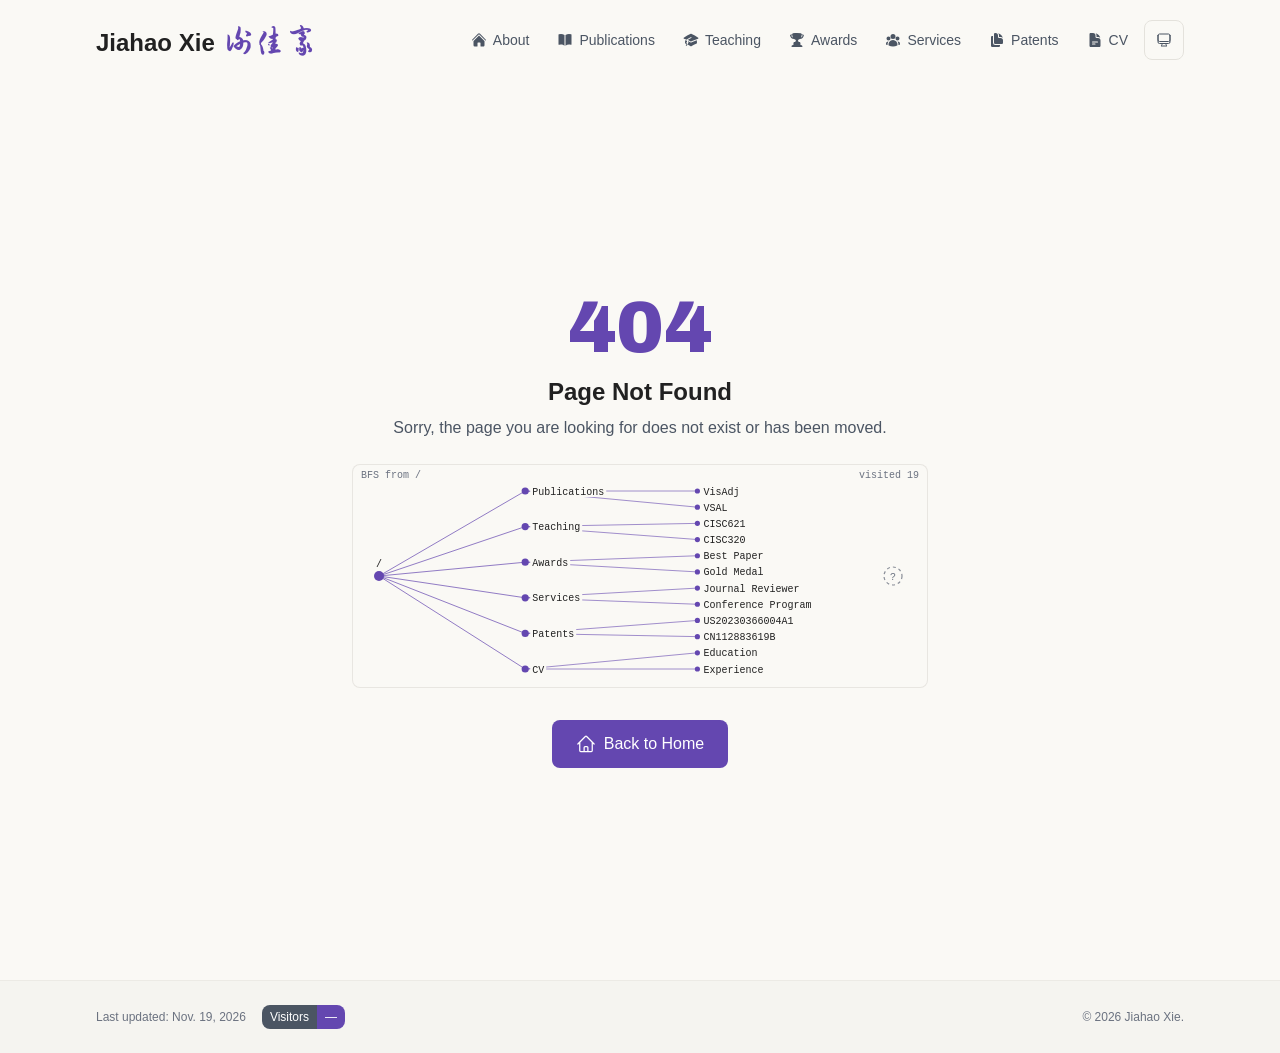
==== commit dbaab2af: "update" ====
--- a/404/index.html
+++ b/404/index.html
@@ -21,4 +21,4 @@
                 root.classList.add('light');
                 root.setAttribute('data-theme', 'light');
               }
-            </script><title>Jiahao Xie</title><meta name="description" content="PhD student at the University of Delaware."/><meta name="author" content="Jiahao Xie"/><meta name="keywords" content="Jiahao Xie,PhD,Research,University of Delaware"/><meta name="creator" content="Jiahao Xie"/><meta name="publisher" content="Jiahao Xie"/><meta property="og:title" content="Jiahao Xie"/><meta property="og:description" content="PhD student at the University of Delaware."/><meta property="og:site_name" content="Jiahao Xie&#x27;s Academic Website"/><meta property="og:locale" content="en_US"/><meta property="og:type" content="website"/><meta name="twitter:card" content="summary"/><meta name="twitter:title" content="Jiahao Xie"/><meta name="twitter:description" content="PhD student at the University of Delaware."/><link rel="icon" href="/favicon-jx.png"/><link rel="apple-touch-icon" href="/apple-touch-icon.png"/><script>document.querySelectorAll('body link[rel="icon"], body link[rel="apple-touch-icon"]').forEach(el => document.head.appendChild(el))</script><script src="/_next/static/chunks/polyfills-42372ed130431b0a.js" noModule=""></script></head><body class="font-sans antialiased relative"><div style="visibility:hidden"><div class="side-logos" aria-hidden="true"><div class="side-logo-lane side-logo-lane-left"><a href="https://openai.com" target="_blank" rel="noopener noreferrer" tabindex="-1" class="side-logo-sprite" title="OpenAI" data-monochrome="true" style="left:clamp(1.125rem, 22%, calc(100% - 1.125rem));width:26px;height:26px;--logo-tilt:-5deg;animation-duration:72s;animation-delay:0s"><img alt="" draggable="false" loading="lazy" width="26" height="26" decoding="async" data-nimg="1" class="side-logo-image" style="color:transparent" src="/logos/ai/openai.svg"/></a><a href="https://claude.ai" target="_blank" rel="noopener noreferrer" tabindex="-1" class="side-logo-sprite" title="Claude" style="left:clamp(1.125rem, 49%, calc(100% - 1.125rem));width:27px;height:27px;--logo-tilt:4deg;animation-duration:72s;animation-delay:-8s"><img alt="" draggable="false" loading="lazy" width="27" height="27" decoding="async" data-nimg="1" class="side-logo-image" style="color:transparent" src="/logos/ai/claude.svg"/></a><a href="https://www.kimi.com" target="_blank" rel="noopener noreferrer" tabindex="-1" class="side-logo-sprite" title="Kimi" data-monochrome="true" style="left:clamp(1.125rem, 76%, calc(100% - 1.125rem));width:28px;height:28px;--logo-tilt:-4deg;animation-duration:72s;animation-delay:-16s"><img alt="" draggable="false" loading="lazy" width="28" height="28" decoding="async" data-nimg="1" class="side-logo-image" style="color:transparent" src="/logos/ai/kimi.svg"/></a><a href="https://gemini.google.com" target="_blank" rel="noopener noreferrer" tabindex="-1" class="side-logo-sprite" title="Google Gemini" style="left:clamp(1.125rem, 46%, calc(100% - 1.125rem));width:26px;height:26px;--logo-tilt:5deg;animation-duration:72s;animation-delay:-24s"><img alt="" draggable="false" loading="lazy" width="26" height="26" decoding="async" data-nimg="1" class="side-logo-image" style="color:transparent" src="/logos/ai/gemini.svg"/></a><a href="https://www.deepseek.com" target="_blank" rel="noopener noreferrer" tabindex="-1" class="side-logo-sprite" title="DeepSeek" style="left:clamp(1.125rem, 73%, calc(100% - 1.125rem));width:27px;height:27px;--logo-tilt:-5deg;animation-duration:72s;animation-delay:-32s"><img alt="" draggable="false" loading="lazy" width="27" height="27" decoding="async" data-nimg="1" class="side-logo-image" style="color:transparent" src="/logos/ai/deepseek.svg"/></a><a href="https://mistral.ai" target="_blank" rel="noopener noreferrer" tabindex="-1" class="side-logo-sprite" title="Mistral AI" style="left:clamp(1.125rem, 43%, calc(100% - 1.125rem));width:28px;height:28px;--logo-tilt:4deg;animation-duration:72s;animation-delay:-40s"><img alt="" draggable="false" loading="lazy" width="28" height="28" decoding="async" data-nimg="1" class="side-logo-image" style="color:transparent" src="/logos/ai/mistral.svg"/></a><a href="https://huggingface.co" target="_blank" rel="noopener noreferrer" tabindex="-1" class="side-logo-sprite" title="Hugging Face" style="left:clamp(1.125rem, 70%, calc(100% - 1.125rem));width:26px;height:26px;--logo-tilt:-4deg;animation-duration:72s;animation-delay:-48s"><img alt="" draggable="false" loading="lazy" width="26" height="26" decoding="async" data-nimg="1" class="side-logo-image" style="color:transparent" src="/logos/ai/huggingface.svg"/></a><a href="https://www.zhipuai.cn" target="_blank" rel="noopener noreferrer" tabindex="-1" class="side-logo-sprite" title="Zhipu GLM" style="left:clamp(1.125rem, 40%, calc(100% - 1.125rem));width:27px;height:27px;--logo-tilt:5deg;animation-duration:72s;animation-delay:-56s"><img alt="" draggable="false" loading="lazy" width="27" height="27" decoding="async" data-nimg="1" class="side-logo-image" style="color:transparent" src="/logos/ai/zhipu.svg"/></a><a href="https://pytorch.org" target="_blank" rel="noopener noreferrer" tabindex="-1" class="side-logo-sprite" title="PyTorch" style="left:clamp(1.125rem, 67%, calc(100% - 1.125rem));width:28px;height:28px;--logo-tilt:-5deg;animation-duration:72s;animation-delay:-64s"><img alt="" draggable="false" loading="lazy" width="28" height="28" decoding="async" data-nimg="1" class="side-logo-image" style="color:transparent" src="/logos/ai/pytorch.svg"/></a></div><div class="side-logo-lane side-logo-lane-right"><a href="https://deepmind.google" target="_blank" rel="noopener noreferrer" tabindex="-1" class="side-logo-sprite" title="Google DeepMind" style="left:clamp(1.125rem, 39%, calc(100% - 1.125rem));width:26px;height:26px;--logo-tilt:-5deg;animation-duration:72s;animation-delay:-4s"><img alt="" draggable="false" loading="lazy" width="26" height="26" decoding="async" data-nimg="1" class="side-logo-image" style="color:transparent" src="/logos/ai/deepmind.svg"/></a><a href="https://www.nvidia.com" target="_blank" rel="noopener noreferrer" tabindex="-1" class="side-logo-sprite" title="NVIDIA" style="left:clamp(1.125rem, 66%, calc(100% - 1.125rem));width:27px;height:27px;--logo-tilt:4deg;animation-duration:72s;animation-delay:-12s"><img alt="" draggable="false" loading="lazy" width="27" height="27" decoding="async" data-nimg="1" class="side-logo-image" style="color:transparent" src="/logos/ai/nvidia.svg"/></a><a href="https://grok.com" target="_blank" rel="noopener noreferrer" tabindex="-1" class="side-logo-sprite" title="Grok" data-monochrome="true" style="left:clamp(1.125rem, 36%, calc(100% - 1.125rem));width:28px;height:28px;--logo-tilt:-4deg;animation-duration:72s;animation-delay:-20s"><img alt="" draggable="false" loading="lazy" width="28" height="28" decoding="async" data-nimg="1" class="side-logo-image" style="color:transparent" src="/logos/ai/grok.svg"/></a><a href="https://ai.meta.com" target="_blank" rel="noopener noreferrer" tabindex="-1" class="side-logo-sprite" title="Meta AI" style="left:clamp(1.125rem, 63%, calc(100% - 1.125rem));width:26px;height:26px;--logo-tilt:5deg;animation-duration:72s;animation-delay:-28s"><img alt="" draggable="false" loading="lazy" width="26" height="26" decoding="async" data-nimg="1" class="side-logo-image" style="color:transparent" src="/logos/ai/meta.svg"/></a><a href="https://copilot.microsoft.com" target="_blank" rel="noopener noreferrer" tabindex="-1" class="side-logo-sprite" title="Microsoft Copilot" style="left:clamp(1.125rem, 33%, calc(100% - 1.125rem));width:27px;height:27px;--logo-tilt:-5deg;animation-duration:72s;animation-delay:-36s"><img alt="" draggable="false" loading="lazy" width="27" height="27" decoding="async" data-nimg="1" class="side-logo-image" style="color:transparent" src="/logos/ai/copilot.svg"/></a><a href="https://www.doubao.com" target="_blank" rel="noopener noreferrer" tabindex="-1" class="side-logo-sprite" title="Doubao" style="left:clamp(1.125rem, 60%, calc(100% - 1.125rem));width:28px;height:28px;--logo-tilt:4deg;animation-duration:72s;animation-delay:-44s"><img alt="" draggable="false" loading="lazy" width="28" height="28" decoding="async" data-nimg="1" class="side-logo-image" style="color:transparent" src="/logos/ai/doubao.svg"/></a><a href="https://qwen.ai" target="_blank" rel="noopener noreferrer" tabindex="-1" class="side-logo-sprite" title="Qwen" style="left:clamp(1.125rem, 30%, calc(100% - 1.125rem));width:26px;height:26px;--logo-tilt:-4deg;animation-duration:72s;animation-delay:-52s"><img alt="" draggable="false" loading="lazy" width="26" height="26" decoding="async" data-nimg="1" class="side-logo-image" style="color:transparent" src="/logos/ai/qwen.svg"/></a><a href="https://www.minimax.io" target="_blank" rel="noopener noreferrer" tabindex="-1" class="side-logo-sprite" title="MiniMax" style="left:clamp(1.125rem, 57%, calc(100% - 1.125rem));width:27px;height:27px;--logo-tilt:5deg;animation-duration:72s;animation-delay:-60s"><img alt="" draggable="false" loading="lazy" width="27" height="27" decoding="async" data-nimg="1" class="side-logo-image" style="color:transparent" src="/logos/ai/minimax.svg"/></a><a href="https://www.tensorflow.org" target="_blank" rel="noopener noreferrer" tabindex="-1" class="side-logo-sprite" title="TensorFlow" style="left:clamp(1.125rem, 27%, calc(100% - 1.125rem));width:28px;height:28px;--logo-tilt:-5deg;animation-duration:72s;animation-delay:-68s"><img alt="" draggable="false" loading="lazy" width="28" height="28" decoding="async" data-nimg="1" class="side-logo-image" style="color:transparent" src="/logos/ai/tensorflow.svg"/></a></div></div><div class="relative z-10"><nav class="fixed top-0 left-0 right-0 z-50" data-headlessui-state=""><div class="transition-all duration-300 ease-out bg-transparent" style="transform:translateY(-100px)"><div class="max-w-6xl mx-auto px-4 sm:px-6 lg:px-8"><div class="flex justify-between items-center h-16 lg:h-20"><div class="flex-shrink-0" tabindex="0"><a class="text-xl lg:text-2xl font-sans font-semibold text-primary hover:text-accent transition-colors duration-200 flex items-baseline gap-2" href="/"><span>Jiahao Xie</span><span class="font-calligraphy text-2xl lg:text-3xl text-accent">谢佳豪</span></a></div><div class="hidden lg:block"><div class="ml-10 flex items-center space-x-1"><div class="flex items-center space-x-1"><a class="relative flex items-center gap-1.5 px-3 py-2 text-sm font-medium transition-all duration-200 rounded hover:bg-accent/10 hover:shadow-sm text-neutral-600 hover:text-primary" href="/"><svg xmlns="http://www.w3.org/2000/svg" viewBox="0 0 24 24" fill="currentColor" aria-hidden="true" data-slot="icon" class="h-4 w-4 shrink-0"><path d="M11.47 3.841a.75.75 0 0 1 1.06 0l8.69 8.69a.75.75 0 1 0 1.06-1.061l-8.689-8.69a2.25 2.25 0 0 0-3.182 0l-8.69 8.69a.75.75 0 1 0 1.061 1.06l8.69-8.689Z"></path><path d="m12 5.432 8.159 8.159c.03.03.06.058.091.086v6.198c0 1.035-.84 1.875-1.875 1.875H15a.75.75 0 0 1-.75-.75v-4.5a.75.75 0 0 0-.75-.75h-3a.75.75 0 0 0-.75.75V21a.75.75 0 0 1-.75.75H5.625a1.875 1.875 0 0 1-1.875-1.875v-6.198a2.29 2.29 0 0 0 .091-.086L12 5.432Z"></path></svg><span class="relative z-10">About</span></a><a class="relative flex items-center gap-1.5 px-3 py-2 text-sm font-medium transition-all duration-200 rounded hover:bg-accent/10 hover:shadow-sm text-neutral-600 hover:text-primary" href="/publications/"><svg xmlns="http://www.w3.org/2000/svg" viewBox="0 0 24 24" fill="currentColor" aria-hidden="true" data-slot="icon" class="h-4 w-4 shrink-0"><path d="M11.25 4.533A9.707 9.707 0 0 0 6 3a9.735 9.735 0 0 0-3.25.555.75.75 0 0 0-.5.707v14.25a.75.75 0 0 0 1 .707A8.237 8.237 0 0 1 6 18.75c1.995 0 3.823.707 5.25 1.886V4.533ZM12.75 20.636A8.214 8.214 0 0 1 18 18.75c.966 0 1.89.166 2.75.47a.75.75 0 0 0 1-.708V4.262a.75.75 0 0 0-.5-.707A9.735 9.735 0 0 0 18 3a9.707 9.707 0 0 0-5.25 1.533v16.103Z"></path></svg><span class="relative z-10">Publications</span></a><a class="relative flex items-center gap-1.5 px-3 py-2 text-sm font-medium transition-all duration-200 rounded hover:bg-accent/10 hover:shadow-sm text-neutral-600 hover:text-primary" href="/teaching/"><svg xmlns="http://www.w3.org/2000/svg" viewBox="0 0 24 24" fill="currentColor" aria-hidden="true" data-slot="icon" class="h-4 w-4 shrink-0"><path d="M11.7 2.805a.75.75 0 0 1 .6 0A60.65 60.65 0 0 1 22.83 8.72a.75.75 0 0 1-.231 1.337 49.948 49.948 0 0 0-9.902 3.912l-.003.002c-.114.06-.227.119-.34.18a.75.75 0 0 1-.707 0A50.88 50.88 0 0 0 7.5 12.173v-.224c0-.131.067-.248.172-.311a54.615 54.615 0 0 1 4.653-2.52.75.75 0 0 0-.65-1.352 56.123 56.123 0 0 0-4.78 2.589 1.858 1.858 0 0 0-.859 1.228 49.803 49.803 0 0 0-4.634-1.527.75.75 0 0 1-.231-1.337A60.653 60.653 0 0 1 11.7 2.805Z"></path><path d="M13.06 15.473a48.45 48.45 0 0 1 7.666-3.282c.134 1.414.22 2.843.255 4.284a.75.75 0 0 1-.46.711 47.87 47.87 0 0 0-8.105 4.342.75.75 0 0 1-.832 0 47.87 47.87 0 0 0-8.104-4.342.75.75 0 0 1-.461-.71c.035-1.442.121-2.87.255-4.286.921.304 1.83.634 2.726.99v1.27a1.5 1.5 0 0 0-.14 2.508c-.09.38-.222.753-.397 1.11.452.213.901.434 1.346.66a6.727 6.727 0 0 0 .551-1.607 1.5 1.5 0 0 0 .14-2.67v-.645a48.549 48.549 0 0 1 3.44 1.667 2.25 2.25 0 0 0 2.12 0Z"></path><path d="M4.462 19.462c.42-.419.753-.89 1-1.395.453.214.902.435 1.347.662a6.742 6.742 0 0 1-1.286 1.794.75.75 0 0 1-1.06-1.06Z"></path></svg><span class="relative z-10">Teaching</span></a><a class="relative flex items-center gap-1.5 px-3 py-2 text-sm font-medium transition-all duration-200 rounded hover:bg-accent/10 hover:shadow-sm text-neutral-600 hover:text-primary" href="/awards/"><svg xmlns="http://www.w3.org/2000/svg" viewBox="0 0 24 24" fill="currentColor" aria-hidden="true" data-slot="icon" class="h-4 w-4 shrink-0"><path fill-rule="evenodd" d="M5.166 2.621v.858c-1.035.148-2.059.33-3.071.543a.75.75 0 0 0-.584.859 6.753 6.753 0 0 0 6.138 5.6 6.73 6.73 0 0 0 2.743 1.346A6.707 6.707 0 0 1 9.279 15H8.54c-1.036 0-1.875.84-1.875 1.875V19.5h-.75a2.25 2.25 0 0 0-2.25 2.25c0 .414.336.75.75.75h15a.75.75 0 0 0 .75-.75 2.25 2.25 0 0 0-2.25-2.25h-.75v-2.625c0-1.036-.84-1.875-1.875-1.875h-.739a6.706 6.706 0 0 1-1.112-3.173 6.73 6.73 0 0 0 2.743-1.347 6.753 6.753 0 0 0 6.139-5.6.75.75 0 0 0-.585-.858 47.077 47.077 0 0 0-3.07-.543V2.62a.75.75 0 0 0-.658-.744 49.22 49.22 0 0 0-6.093-.377c-2.063 0-4.096.128-6.093.377a.75.75 0 0 0-.657.744Zm0 2.629c0 1.196.312 2.32.857 3.294A5.266 5.266 0 0 1 3.16 5.337a45.6 45.6 0 0 1 2.006-.343v.256Zm13.5 0v-.256c.674.1 1.343.214 2.006.343a5.265 5.265 0 0 1-2.863 3.207 6.72 6.72 0 0 0 .857-3.294Z" clip-rule="evenodd"></path></svg><span class="relative z-10">Awards</span></a><a class="relative flex items-center gap-1.5 px-3 py-2 text-sm font-medium transition-all duration-200 rounded hover:bg-accent/10 hover:shadow-sm text-neutral-600 hover:text-primary" href="/services/"><svg xmlns="http://www.w3.org/2000/svg" viewBox="0 0 24 24" fill="currentColor" aria-hidden="true" data-slot="icon" class="h-4 w-4 shrink-0"><path fill-rule="evenodd" d="M8.25 6.75a3.75 3.75 0 1 1 7.5 0 3.75 3.75 0 0 1-7.5 0ZM15.75 9.75a3 3 0 1 1 6 0 3 3 0 0 1-6 0ZM2.25 9.75a3 3 0 1 1 6 0 3 3 0 0 1-6 0ZM6.31 15.117A6.745 6.745 0 0 1 12 12a6.745 6.745 0 0 1 6.709 7.498.75.75 0 0 1-.372.568A12.696 12.696 0 0 1 12 21.75c-2.305 0-4.47-.612-6.337-1.684a.75.75 0 0 1-.372-.568 6.787 6.787 0 0 1 1.019-4.38Z" clip-rule="evenodd"></path><path d="M5.082 14.254a8.287 8.287 0 0 0-1.308 5.135 9.687 9.687 0 0 1-1.764-.44l-.115-.04a.563.563 0 0 1-.373-.487l-.01-.121a3.75 3.75 0 0 1 3.57-4.047ZM20.226 19.389a8.287 8.287 0 0 0-1.308-5.135 3.75 3.75 0 0 1 3.57 4.047l-.01.121a.563.563 0 0 1-.373.486l-.115.04c-.567.2-1.156.349-1.764.441Z"></path></svg><span class="relative z-10">Services</span></a><a class="relative flex items-center gap-1.5 px-3 py-2 text-sm font-medium transition-all duration-200 rounded hover:bg-accent/10 hover:shadow-sm text-neutral-600 hover:text-primary" href="/patents/"><svg xmlns="http://www.w3.org/2000/svg" viewBox="0 0 24 24" fill="currentColor" aria-hidden="true" data-slot="icon" class="h-4 w-4 shrink-0"><path d="M7.5 3.375c0-1.036.84-1.875 1.875-1.875h.375a3.75 3.75 0 0 1 3.75 3.75v1.875C13.5 8.161 14.34 9 15.375 9h1.875A3.75 3.75 0 0 1 21 12.75v3.375C21 17.16 20.16 18 19.125 18h-9.75A1.875 1.875 0 0 1 7.5 16.125V3.375Z"></path><path d="M15 5.25a5.23 5.23 0 0 0-1.279-3.434 9.768 9.768 0 0 1 6.963 6.963A5.23 5.23 0 0 0 17.25 7.5h-1.875A.375.375 0 0 1 15 7.125V5.25ZM4.875 6H6v10.125A3.375 3.375 0 0 0 9.375 19.5H16.5v1.125c0 1.035-.84 1.875-1.875 1.875h-9.75A1.875 1.875 0 0 1 3 20.625V7.875C3 6.839 3.84 6 4.875 6Z"></path></svg><span class="relative z-10">Patents</span></a><a class="relative flex items-center gap-1.5 px-3 py-2 text-sm font-medium transition-all duration-200 rounded hover:bg-accent/10 hover:shadow-sm text-neutral-600 hover:text-primary" href="/cv/"><svg xmlns="http://www.w3.org/2000/svg" viewBox="0 0 24 24" fill="currentColor" aria-hidden="true" data-slot="icon" class="h-4 w-4 shrink-0"><path fill-rule="evenodd" d="M5.625 1.5c-1.036 0-1.875.84-1.875 1.875v17.25c0 1.035.84 1.875 1.875 1.875h12.75c1.035 0 1.875-.84 1.875-1.875V12.75A3.75 3.75 0 0 0 16.5 9h-1.875a1.875 1.875 0 0 1-1.875-1.875V5.25A3.75 3.75 0 0 0 9 1.5H5.625ZM7.5 15a.75.75 0 0 1 .75-.75h7.5a.75.75 0 0 1 0 1.5h-7.5A.75.75 0 0 1 7.5 15Zm.75 2.25a.75.75 0 0 0 0 1.5H12a.75.75 0 0 0 0-1.5H8.25Z" clip-rule="evenodd"></path><path d="M12.971 1.816A5.23 5.23 0 0 1 14.25 5.25v1.875c0 .207.168.375.375.375H16.5a5.23 5.23 0 0 1 3.434 1.279 9.768 9.768 0 0 0-6.963-6.963Z"></path></svg><span class="relative z-10">CV</span></a></div><div class="flex items-center justify-center w-10 h-10 rounded-lg border border-neutral-200 dark:border-[rgba(148,163,184,0.24)] bg-background dark:bg-neutral-800"><div class="w-4 h-4 rounded-full bg-neutral-300 animate-pulse"></div></div></div></div><div class="lg:hidden flex items-center space-x-2"><div class="flex items-center justify-center w-10 h-10 rounded-lg border border-neutral-200 dark:border-[rgba(148,163,184,0.24)] bg-background dark:bg-neutral-800"><div class="w-4 h-4 rounded-full bg-neutral-300 animate-pulse"></div></div><button class="inline-flex items-center justify-center p-2 rounded-md text-neutral-600 hover:text-primary hover:bg-neutral-100 dark:hover:bg-neutral-800 focus:outline-none focus:ring-2 focus:ring-inset focus:ring-accent transition-colors duration-200" id="headlessui-disclosure-button-«R1e9lb»" type="button" aria-expanded="false" data-headlessui-state=""><span class="sr-only">Open main menu</span><div><svg xmlns="http://www.w3.org/2000/svg" fill="none" viewBox="0 0 24 24" stroke-width="1.5" stroke="currentColor" aria-hidden="true" data-slot="icon" class="block h-6 w-6"><path stroke-linecap="round" stroke-linejoin="round" d="M3.75 6.75h16.5M3.75 12h16.5m-16.5 5.25h16.5"></path></svg></div></button></div></div></div></div></nav><main class="min-h-screen pt-16 lg:pt-20"><div class="min-h-screen flex flex-col items-center justify-center px-4 py-16"><div class="text-center w-full max-w-xl"><h1 class="text-7xl font-display text-accent mb-3">404</h1><h2 class="text-2xl font-semibold text-primary mb-2">Page Not Found</h2><p class="text-neutral-600 dark:text-neutral-400 mb-6">Sorry, the page you are looking for does not exist or has been moved.</p><div class="relative overflow-hidden rounded-lg border border-neutral-200/80 dark:border-neutral-700/60 bg-background h-56 w-full"><canvas class="absolute inset-0 w-full h-full" aria-hidden="true"></canvas></div><a class="mt-8 inline-flex items-center gap-2 px-6 py-3 bg-accent hover:bg-accent-dark text-accent-foreground font-medium rounded-lg transition-colors" href="/"><svg xmlns="http://www.w3.org/2000/svg" fill="none" viewBox="0 0 24 24" stroke-width="1.5" stroke="currentColor" aria-hidden="true" data-slot="icon" class="w-5 h-5"><path stroke-linecap="round" stroke-linejoin="round" d="m2.25 12 8.954-8.955c.44-.439 1.152-.439 1.591 0L21.75 12M4.5 9.75v10.125c0 .621.504 1.125 1.125 1.125H9.75v-4.875c0-.621.504-1.125 1.125-1.125h2.25c.621 0 1.125.504 1.125 1.125V21h4.125c.621 0 1.125-.504 1.125-1.125V9.75M8.25 21h8.25"></path></svg>Back to Home</a></div></div><!--$--><!--/$--><!--$--><!--/$--></main><footer class="border-t border-neutral-200/50 bg-surface/70 dark:bg-neutral-900/50 dark:border-neutral-700/50"><div class="max-w-6xl mx-auto px-4 sm:px-6 lg:px-8 py-6"><div class="flex flex-col sm:flex-row justify-between items-center gap-6"><div class="flex flex-wrap items-center gap-4"><p class="text-xs text-neutral-500">Last updated: <!-- -->Nov. 19, 2026</p><span class="inline-flex overflow-hidden rounded-lg text-xs shrink-0" title="Loading total site visits"><span class="bg-neutral-600 dark:bg-neutral-500 px-2 py-1 text-white dark:text-neutral-900">Visitors</span><span class="bg-accent px-2 py-1 text-accent-foreground dark:bg-accent/80"><span aria-live="polite">…</span></span></span></div><p class="text-xs text-neutral-500">© <!-- -->2026<!-- --> <!-- -->Jiahao Xie<!-- -->.</p></div></div></footer></div></div><script src="/_next/static/chunks/webpack-feeb9fa08c982492.js" async=""></script><script>(self.__next_f=self.__next_f||[]).push([0])</script><script>self.__next_f.push([1,"1:\"$Sreact.fragment\"\n2:I[3719,[\"991\",\"static/chunks/991-71890cd90836cbbb.js\",\"874\",\"static/chunks/874-6cc630662f3664af.js\",\"355\",\"static/chunks/355-be043b546f056899.js\",\"177\",\"static/chunks/app/layout-3d66f79ff7a3dd23.js\"],\"ThemeProvider\"]\n3:I[3063,[\"991\",\"static/chunks/991-71890cd90836cbbb.js\",\"874\",\"static/chunks/874-6cc630662f3664af.js\",\"355\",\"static/chunks/355-be043b546f056899.js\",\"177\",\"static/chunks/app/layout-3d66f79ff7a3dd23.js\"],\"Image\"]\n4:I[768,[\"991\",\"static/chunks/991-71890cd90836cbbb.js\",\"874\",\"static/chunks/874-6cc630662f3664af.js\",\"355\",\"static/chunks/355-be043b546f056899.js\",\"177\",\"static/chunks/app/layout-3d66f79ff7a3dd23.js\"],\"default\"]\n5:I[7555,[],\"\"]\n6:I[1295,[],\"\"]\n7:I[802,[\"874\",\"static/chunks/874-6cc630662f3664af.js\",\"345\",\"static/chunks/app/not-found-f6deeb40a4abd05b.js\"],\"default\"]\n8:I[6874,[\"874\",\"static/chunks/874-6cc630662f3664af.js\",\"345\",\"static/chunks/app/not-found-f6deeb40a4abd05b.js\"],\"\"]\n9:I[3379,[\"991\",\"static/chunks/991-71890cd90836cbbb.js\",\"874\",\"static/chunks/874-6cc630662f3664af.js\",\"355\",\"static/chunks/355-be043b546f056899.js\",\"177\",\"static/chunks/app/layout-3d66f79ff7a3dd23.js\"],\"default\"]\na:I[4112,[\"991\",\"static/chunks/991-71890cd90836cbbb.js\",\"874\",\"static/chunks/874-6cc630662f3664af.js\",\"355\",\"static/chunks/355-be043b546f056899.js\",\"177\",\"static/chunks/app/layout-3d66f79ff7a3dd23.js\"],\"default\"]\nb:I[9665,[],\"MetadataBoundary\"]\nd:I[9665,[],\"OutletBoundary\"]\n10:I[4911,[],\"AsyncMetadataOutlet\"]\n12:I[9665,[],\"ViewportBoundary\"]\n14:I[6614,[],\"\"]\n:HL[\"/_next/static/css/509840c8350c82c3.css\",\"style\"]\n"])</script><script>self.__next_f.push([1,"0:{\"P\":null,\"b\":\"2o5Xpl4AtfItjG_ahS4t9\",\"p\":\"\",\"c\":[\"\",\"_not-found\",\"\"],\"i\":false,\"f\":[[[\"\",{\"children\":[\"/_not-found\",{\"children\":[\"__PAGE__\",{}]}]},\"$undefined\",\"$undefined\",true],[\"\",[\"$\",\"$1\",\"c\",{\"children\":[[[\"$\",\"link\",\"0\",{\"rel\":\"stylesheet\",\"href\":\"/_next/static/css/509840c8350c82c3.css\",\"precedence\":\"next\",\"crossOrigin\":\"$undefined\",\"nonce\":\"$undefined\"}]],[\"$\",\"html\",null,{\"lang\":\"en\",\"className\":\"scroll-smooth __variable_c9ff80\",\"suppressHydrationWarning\":true,\"children\":[[\"$\",\"head\",null,{\"children\":[[\"$\",\"link\",null,{\"rel\":\"icon\",\"href\":\"/favicon-jx.png\",\"type\":\"image/png\"}],[\"$\",\"link\",null,{\"rel\":\"stylesheet\",\"href\":\"https://fonts.googleapis.com/css2?family=Liu+Jian+Mao+Cao\u0026display=swap\"}],[\"$\",\"link\",null,{\"rel\":\"dns-prefetch\",\"href\":\"https://google-fonts.jialeliu.com\"}],[\"$\",\"link\",null,{\"rel\":\"preconnect\",\"href\":\"https://google-fonts.jialeliu.com\",\"crossOrigin\":\"\"}],[\"$\",\"link\",null,{\"rel\":\"preload\",\"as\":\"style\",\"href\":\"https://google-fonts.jialeliu.com/css2?family=Inter:wght@300;400;500;600;700\u0026family=Crimson+Text:ital,wght@0,400;0,600;1,400\u0026display=swap\"}],[\"$\",\"link\",null,{\"rel\":\"stylesheet\",\"id\":\"gfonts-css\",\"href\":\"https://google-fonts.jialeliu.com/css2?family=Inter:wght@300;400;500;600;700\u0026family=Crimson+Text:ital,wght@0,400;0,600;1,400\u0026display=swap\",\"media\":\"print\",\"suppressHydrationWarning\":true}],[\"$\",\"script\",null,{\"dangerouslySetInnerHTML\":{\"__html\":\"\\n              (function(){\\n                var l = document.getElementById('gfonts-css');\\n                if (!l || l.media === 'all') return;\\n                var on = function(){ try { l.media = 'all'; } catch(e){} };\\n                // A cached sheet may finish loading before this runs, so its load event is already gone.\\n                if (l.sheet) on(); else l.addEventListener('load', on);\\n              })();\\n            \"}}],[\"$\",\"noscript\",null,{\"children\":[\"$\",\"link\",null,{\"rel\":\"stylesheet\",\"href\":\"https://google-fonts.jialeliu.com/css2?family=Inter:wght@300;400;500;600;700\u0026family=Crimson+Text:ital,wght@0,400;0,600;1,400\u0026display=swap\"}]}],[\"$\",\"script\",null,{\"dangerouslySetInnerHTML\":{\"__html\":\"\\n              try {\\n                const theme = localStorage.getItem('theme-storage');\\n                const parsed = theme ? JSON.parse(theme) : null;\\n                const setting = parsed?.state?.theme || 'system';\\n                const prefersDark = typeof window !== 'undefined' \u0026\u0026 window.matchMedia \u0026\u0026 window.matchMedia('(prefers-color-scheme: dark)').matches;\\n                const effective = setting === 'dark' ? 'dark' : (setting === 'light' ? 'light' : (prefersDark ? 'dark' : 'light'));\\n                var root = document.documentElement;\\n                root.classList.add(effective);\\n                root.setAttribute('data-theme', effective);\\n              } catch (e) {\\n                var root = document.documentElement;\\n                root.classList.add('light');\\n                root.setAttribute('data-theme', 'light');\\n              }\\n            \"}}]]}],[\"$\",\"body\",null,{\"className\":\"font-sans antialiased relative\",\"children\":[\"$\",\"$L2\",null,{\"children\":[[\"$\",\"div\",null,{\"className\":\"side-logos\",\"aria-hidden\":\"true\",\"children\":[[\"$\",\"div\",\"0\",{\"className\":\"side-logo-lane side-logo-lane-left\",\"children\":[[\"$\",\"a\",\"openai\",{\"href\":\"https://openai.com\",\"target\":\"_blank\",\"rel\":\"noopener noreferrer\",\"tabIndex\":-1,\"className\":\"side-logo-sprite\",\"title\":\"OpenAI\",\"data-monochrome\":true,\"style\":{\"left\":\"clamp(1.125rem, 22%, calc(100% - 1.125rem))\",\"width\":26,\"height\":26,\"--logo-tilt\":\"-5deg\",\"animationDuration\":\"72s\",\"animationDelay\":\"0s\"},\"children\":[\"$\",\"$L3\",null,{\"src\":\"/logos/ai/openai.svg\",\"alt\":\"\",\"width\":26,\"height\":26,\"className\":\"side-logo-image\",\"unoptimized\":true,\"draggable\":false}]}],[\"$\",\"a\",\"claude\",{\"href\":\"https://claude.ai\",\"target\":\"_blank\",\"rel\":\"noopener noreferrer\",\"tabIndex\":-1,\"className\":\"side-logo-sprite\",\"title\":\"Claude\",\"data-monochrome\":\"$undefined\",\"style\":{\"left\":\"clamp(1.125rem, 49%, calc(100% - 1.125rem))\",\"width\":27,\"height\":27,\"--logo-tilt\":\"4deg\",\"animationDuration\":\"72s\",\"animationDelay\":\"-8s\"},\"children\":[\"$\",\"$L3\",null,{\"src\":\"/logos/ai/claude.svg\",\"alt\":\"\",\"width\":27,\"height\":27,\"className\":\"side-logo-image\",\"unoptimized\":true,\"draggable\":false}]}],[\"$\",\"a\",\"kimi\",{\"href\":\"https://www.kimi.com\",\"target\":\"_blank\",\"rel\":\"noopener noreferrer\",\"tabIndex\":-1,\"className\":\"side-logo-sprite\",\"title\":\"Kimi\",\"data-monochrome\":true,\"style\":{\"left\":\"clamp(1.125rem, 76%, calc(100% - 1.125rem))\",\"width\":28,\"height\":28,\"--logo-tilt\":\"-4deg\",\"animationDuration\":\"72s\",\"animationDelay\":\"-16s\"},\"children\":[\"$\",\"$L3\",null,{\"src\":\"/logos/ai/kimi.svg\",\"alt\":\"\",\"width\":28,\"height\":28,\"className\":\"side-logo-image\",\"unoptimized\":true,\"draggable\":false}]}],[\"$\",\"a\",\"gemini\",{\"href\":\"https://gemini.google.com\",\"target\":\"_blank\",\"rel\":\"noopener noreferrer\",\"tabIndex\":-1,\"className\":\"side-logo-sprite\",\"title\":\"Google Gemini\",\"data-monochrome\":\"$undefined\",\"style\":{\"left\":\"clamp(1.125rem, 46%, calc(100% - 1.125rem))\",\"width\":26,\"height\":26,\"--logo-tilt\":\"5deg\",\"animationDuration\":\"72s\",\"animationDelay\":\"-24s\"},\"children\":[\"$\",\"$L3\",null,{\"src\":\"/logos/ai/gemini.svg\",\"alt\":\"\",\"width\":26,\"height\":26,\"className\":\"side-logo-image\",\"unoptimized\":true,\"draggable\":false}]}],[\"$\",\"a\",\"deepseek\",{\"href\":\"https://www.deepseek.com\",\"target\":\"_blank\",\"rel\":\"noopener noreferrer\",\"tabIndex\":-1,\"className\":\"side-logo-sprite\",\"title\":\"DeepSeek\",\"data-monochrome\":\"$undefined\",\"style\":{\"left\":\"clamp(1.125rem, 73%, calc(100% - 1.125rem))\",\"width\":27,\"height\":27,\"--logo-tilt\":\"-5deg\",\"animationDuration\":\"72s\",\"animationDelay\":\"-32s\"},\"children\":[\"$\",\"$L3\",null,{\"src\":\"/logos/ai/deepseek.svg\",\"alt\":\"\",\"width\":27,\"height\":27,\"className\":\"side-logo-image\",\"unoptimized\":true,\"draggable\":false}]}],[\"$\",\"a\",\"mistral\",{\"href\":\"https://mistral.ai\",\"target\":\"_blank\",\"rel\":\"noopener noreferrer\",\"tabIndex\":-1,\"className\":\"side-logo-sprite\",\"title\":\"Mistral AI\",\"data-monochrome\":\"$undefined\",\"style\":{\"left\":\"clamp(1.125rem, 43%, calc(100% - 1.125rem))\",\"width\":28,\"height\":28,\"--logo-tilt\":\"4deg\",\"animationDuration\":\"72s\",\"animationDelay\":\"-40s\"},\"children\":[\"$\",\"$L3\",null,{\"src\":\"/logos/ai/mistral.svg\",\"alt\":\"\",\"width\":28,\"height\":28,\"className\":\"side-logo-image\",\"unoptimized\":true,\"draggable\":false}]}],[\"$\",\"a\",\"huggingface\",{\"href\":\"https://huggingface.co\",\"target\":\"_blank\",\"rel\":\"noopener noreferrer\",\"tabIndex\":-1,\"className\":\"side-logo-sprite\",\"title\":\"Hugging Face\",\"data-monochrome\":\"$undefined\",\"style\":{\"left\":\"clamp(1.125rem, 70%, calc(100% - 1.125rem))\",\"width\":26,\"height\":26,\"--logo-tilt\":\"-4deg\",\"animationDuration\":\"72s\",\"animationDelay\":\"-48s\"},\"children\":[\"$\",\"$L3\",null,{\"src\":\"/logos/ai/huggingface.svg\",\"alt\":\"\",\"width\":26,\"height\":26,\"className\":\"side-logo-image\",\"unoptimized\":true,\"draggable\":false}]}],[\"$\",\"a\",\"zhipu\",{\"href\":\"https://www.zhipuai.cn\",\"target\":\"_blank\",\"rel\":\"noopener noreferrer\",\"tabIndex\":-1,\"className\":\"side-logo-sprite\",\"title\":\"Zhipu GLM\",\"data-monochrome\":\"$undefined\",\"style\":{\"left\":\"clamp(1.125rem, 40%, calc(100% - 1.125rem))\",\"width\":27,\"height\":27,\"--logo-tilt\":\"5deg\",\"animationDuration\":\"72s\",\"animationDelay\":\"-56s\"},\"children\":[\"$\",\"$L3\",null,{\"src\":\"/logos/ai/zhipu.svg\",\"alt\":\"\",\"width\":27,\"height\":27,\"className\":\"side-logo-image\",\"unoptimized\":true,\"draggable\":false}]}],[\"$\",\"a\",\"pytorch\",{\"href\":\"https://pytorch.org\",\"target\":\"_blank\",\"rel\":\"noopener noreferrer\",\"tabIndex\":-1,\"className\":\"side-logo-sprite\",\"title\":\"PyTorch\",\"data-monochrome\":\"$undefined\",\"style\":{\"left\":\"clamp(1.125rem, 67%, calc(100% - 1.125rem))\",\"width\":28,\"height\":28,\"--logo-tilt\":\"-5deg\",\"animationDuration\":\"72s\",\"animationDelay\":\"-64s\"},\"children\":[\"$\",\"$L3\",null,{\"src\":\"/logos/ai/pytorch.svg\",\"alt\":\"\",\"width\":28,\"height\":28,\"className\":\"side-logo-image\",\"unoptimized\":true,\"draggable\":false}]}]]}],[\"$\",\"div\",\"1\",{\"className\":\"side-logo-lane side-logo-lane-right\",\"children\":[[\"$\",\"a\",\"deepmind\",{\"href\":\"https://deepmind.google\",\"target\":\"_blank\",\"rel\":\"noopener noreferrer\",\"tabIndex\":-1,\"className\":\"side-logo-sprite\",\"title\":\"Google DeepMind\",\"data-monochrome\":\"$undefined\",\"style\":{\"left\":\"clamp(1.125rem, 39%, calc(100% - 1.125rem))\",\"width\":26,\"height\":26,\"--logo-tilt\":\"-5deg\",\"animationDuration\":\"72s\",\"animationDelay\":\"-4s\"},\"children\":[\"$\",\"$L3\",null,{\"src\":\"/logos/ai/deepmind.svg\",\"alt\":\"\",\"width\":26,\"height\":26,\"className\":\"side-logo-image\",\"unoptimized\":true,\"draggable\":false}]}],[\"$\",\"a\",\"nvidia\",{\"href\":\"https://www.nvidia.com\",\"target\":\"_blank\",\"rel\":\"noopener noreferrer\",\"tabIndex\":-1,\"className\":\"side-logo-sprite\",\"title\":\"NVIDIA\",\"data-monochrome\":\"$undefined\",\"style\":{\"left\":\"clamp(1.125rem, 66%, calc(100% - 1.125rem))\",\"width\":27,\"height\":27,\"--logo-tilt\":\"4deg\",\"animationDuration\":\"72s\",\"animationDelay\":\"-12s\"},\"children\":[\"$\",\"$L3\",null,{\"src\":\"/logos/ai/nvidia.svg\",\"alt\":\"\",\"width\":27,\"height\":27,\"className\":\"side-logo-image\",\"unoptimized\":true,\"draggable\":false}]}],[\"$\",\"a\",\"grok\",{\"href\":\"https://grok.com\",\"target\":\"_blank\",\"rel\":\"noopener noreferrer\",\"tabIndex\":-1,\"className\":\"side-logo-sprite\",\"title\":\"Grok\",\"data-monochrome\":true,\"style\":{\"left\":\"clamp(1.125rem, 36%, calc(100% - 1.125rem))\",\"width\":28,\"height\":28,\"--logo-tilt\":\"-4deg\",\"animationDuration\":\"72s\",\"animationDelay\":\"-20s\"},\"children\":[\"$\",\"$L3\",null,{\"src\":\"/logos/ai/grok.svg\",\"alt\":\"\",\"width\":28,\"height\":28,\"className\":\"side-logo-image\",\"unoptimized\":true,\"draggable\":false}]}],[\"$\",\"a\",\"meta\",{\"href\":\"https://ai.meta.com\",\"target\":\"_blank\",\"rel\":\"noopener noreferrer\",\"tabIndex\":-1,\"className\":\"side-logo-sprite\",\"title\":\"Meta AI\",\"data-monochrome\":\"$undefined\",\"style\":{\"left\":\"clamp(1.125rem, 63%, calc(100% - 1.125rem))\",\"width\":26,\"height\":26,\"--logo-tilt\":\"5deg\",\"animationDuration\":\"72s\",\"animationDelay\":\"-28s\"},\"children\":[\"$\",\"$L3\",null,{\"src\":\"/logos/ai/meta.svg\",\"alt\":\"\",\"width\":26,\"height\":26,\"className\":\"side-logo-image\",\"unoptimized\":true,\"draggable\":false}]}],[\"$\",\"a\",\"copilot\",{\"href\":\"https://copilot.microsoft.com\",\"target\":\"_blank\",\"rel\":\"noopener noreferrer\",\"tabIndex\":-1,\"className\":\"side-logo-sprite\",\"title\":\"Microsoft Copilot\",\"data-monochrome\":\"$undefined\",\"style\":{\"left\":\"clamp(1.125rem, 33%, calc(100% - 1.125rem))\",\"width\":27,\"height\":27,\"--logo-tilt\":\"-5deg\",\"animationDuration\":\"72s\",\"animationDelay\":\"-36s\"},\"children\":[\"$\",\"$L3\",null,{\"src\":\"/logos/ai/copilot.svg\",\"alt\":\"\",\"width\":27,\"height\":27,\"className\":\"side-logo-image\",\"unoptimized\":true,\"draggable\":false}]}],[\"$\",\"a\",\"doubao\",{\"href\":\"https://www.doubao.com\",\"target\":\"_blank\",\"rel\":\"noopener noreferrer\",\"tabIndex\":-1,\"className\":\"side-logo-sprite\",\"title\":\"Doubao\",\"data-monochrome\":\"$undefined\",\"style\":{\"left\":\"clamp(1.125rem, 60%, calc(100% - 1.125rem))\",\"width\":28,\"height\":28,\"--logo-tilt\":\"4deg\",\"animationDuration\":\"72s\",\"animationDelay\":\"-44s\"},\"children\":[\"$\",\"$L3\",null,{\"src\":\"/logos/ai/doubao.svg\",\"alt\":\"\",\"width\":28,\"height\":28,\"className\":\"side-logo-image\",\"unoptimized\":true,\"draggable\":false}]}],[\"$\",\"a\",\"qwen\",{\"href\":\"https://qwen.ai\",\"target\":\"_blank\",\"rel\":\"noopener noreferrer\",\"tabIndex\":-1,\"className\":\"side-logo-sprite\",\"title\":\"Qwen\",\"data-monochrome\":\"$undefined\",\"style\":{\"left\":\"clamp(1.125rem, 30%, calc(100% - 1.125rem))\",\"width\":26,\"height\":26,\"--logo-tilt\":\"-4deg\",\"animationDuration\":\"72s\",\"animationDelay\":\"-52s\"},\"children\":[\"$\",\"$L3\",null,{\"src\":\"/logos/ai/qwen.svg\",\"alt\":\"\",\"width\":26,\"height\":26,\"className\":\"side-logo-image\",\"unoptimized\":true,\"draggable\":false}]}],[\"$\",\"a\",\"minimax\",{\"href\":\"https://www.minimax.io\",\"target\":\"_blank\",\"rel\":\"noopener noreferrer\",\"tabIndex\":-1,\"className\":\"side-logo-sprite\",\"title\":\"MiniMax\",\"data-monochrome\":\"$undefined\",\"style\":{\"left\":\"clamp(1.125rem, 57%, calc(100% - 1.125rem))\",\"width\":27,\"height\":27,\"--logo-tilt\":\"5deg\",\"animationDuration\":\"72s\",\"animationDelay\":\"-60s\"},\"children\":[\"$\",\"$L3\",null,{\"src\":\"/logos/ai/minimax.svg\",\"alt\":\"\",\"width\":27,\"height\":27,\"className\":\"side-logo-image\",\"unoptimized\":true,\"draggable\":false}]}],[\"$\",\"a\",\"tensorflow\",{\"href\":\"https://www.tensorflow.org\",\"target\":\"_blank\",\"rel\":\"noopener noreferrer\",\"tabIndex\":-1,\"className\":\"side-logo-sprite\",\"title\":\"TensorFlow\",\"data-monochrome\":\"$undefined\",\"style\":{\"left\":\"clamp(1.125rem, 27%, calc(100% - 1.125rem))\",\"width\":28,\"height\":28,\"--logo-tilt\":\"-5deg\",\"animationDuration\":\"72s\",\"animationDelay\":\"-68s\"},\"children\":[\"$\",\"$L3\",null,{\"src\":\"/logos/ai/tensorflow.svg\",\"alt\":\"\",\"width\":28,\"height\":28,\"className\":\"side-logo-image\",\"unoptimized\":true,\"draggable\":false}]}]]}]]}],[\"$\",\"div\",null,{\"className\":\"relative z-10\",\"children\":[[\"$\",\"$L4\",null,{\"items\":[{\"title\":\"About\",\"type\":\"page\",\"target\":\"about\",\"href\":\"/\"},{\"title\":\"Publications\",\"type\":\"page\",\"target\":\"publications\",\"href\":\"/publications\"},{\"title\":\"Teaching\",\"type\":\"page\",\"target\":\"teaching\",\"href\":\"/teaching\"},{\"title\":\"Awards\",\"type\":\"page\",\"target\":\"awards\",\"href\":\"/awards\"},{\"title\":\"Services\",\"type\":\"page\",\"target\":\"services\",\"href\":\"/services\"},{\"title\":\"Patents\",\"type\":\"page\",\"target\":\"patents\",\"href\":\"/patents\"},{\"title\":\"CV\",\"type\":\"page\",\"target\":\"cv\",\"href\":\"/cv\"}],\"siteTitle\":\"Jiahao Xie\",\"siteTitleZh\":\"谢佳豪\",\"enableOnePageMode\":false}],[\"$\",\"main\",null,{\"className\":\"min-h-screen pt-16 lg:pt-20\",\"children\":[\"$\",\"$L5\",null,{\"parallelRouterKey\":\"children\",\"error\":\"$undefined\",\"errorStyles\":\"$undefined\",\"errorScripts\":\"$undefined\",\"template\":[\"$\",\"$L6\",null,{}],\"templateStyles\":\"$undefined\",\"templateScripts\":\"$undefined\",\"notFound\":[[\"$\",\"div\",null,{\"className\":\"min-h-screen flex flex-col items-center justify-center px-4 py-16\",\"children\":[\"$\",\"div\",null,{\"className\":\"text-center w-full max-w-xl\",\"children\":[[\"$\",\"h1\",null,{\"className\":\"text-7xl font-display text-accent mb-3\",\"children\":\"404\"}],[\"$\",\"h2\",null,{\"className\":\"text-2xl font-semibold text-primary mb-2\",\"children\":\"Page Not Found\"}],[\"$\",\"p\",null,{\"className\":\"text-neutral-600 dark:text-neutral-400 mb-6\",\"children\":\"Sorry, the page you are looking for does not exist or has been moved.\"}],[\"$\",\"$L7\",null,{\"pages\":[{\"label\":\"Publications\",\"children\":[\"VisAdj\",\"VSAL\"]},{\"label\":\"Teaching\",\"children\":[\"CISC621\",\"CISC320\"]},{\"label\":\"Awards\",\"children\":[\"Best Paper\",\"Gold Medal\"]},{\"label\":\"Services\",\"children\":[\"Journal Reviewer\",\"Program Committee\"]},{\"label\":\"Patents\",\"children\":[\"US20230366004A1\",\"CN112883619B\"]},{\"label\":\"CV\",\"children\":[\"Education\",\"Experience\"]}]}],[\"$\",\"$L8\",null,{\"href\":\"/\",\"className\":\"mt-8 inline-flex items-center gap-2 px-6 py-3 bg-accent hover:bg-accent-dark text-accent-foreground font-medium rounded-lg transition-colors\",\"children\":[[\"$\",\"svg\",null,{\"xmlns\":\"http://www.w3.org/2000/svg\",\"fill\":\"none\",\"viewBox\":\"0 0 24 24\",\"strokeWidth\":1.5,\"stroke\":\"currentColor\",\"aria-hidden\":\"true\",\"data-slot\":\"icon\",\"ref\":\"$undefined\",\"aria-labelledby\":\"$undefined\",\"className\":\"w-5 h-5\",\"children\":[null,[\"$\",\"path\",null,{\"strokeLinecap\":\"round\",\"strokeLinejoin\":\"round\",\"d\":\"m2.25 12 8.954-8.955c.44-.439 1.152-.439 1.591 0L21.75 12M4.5 9.75v10.125c0 .621.504 1.125 1.125 1.125H9.75v-4.875c0-.621.504-1.125 1.125-1.125h2.25c.621 0 1.125.504 1.125 1.125V21h4.125c.621 0 1.125-.504 1.125-1.125V9.75M8.25 21h8.25\"}]]}],\"Back to Home\"]}]]}]}],[]],\"forbidden\":\"$undefined\",\"unauthorized\":\"$undefined\"}]}],[\"$\",\"$L9\",null,{\"lastUpdated\":\"Nov. 19, 2026\",\"authorName\":\"Jiahao Xie\"}],[\"$\",\"$La\",null,{}]]}]]}]}]]}]]}],{\"children\":[\"/_not-found\",[\"$\",\"$1\",\"c\",{\"children\":[null,[\"$\",\"$L5\",null,{\"parallelRouterKey\":\"children\",\"error\":\"$undefined\",\"errorStyles\":\"$undefined\",\"errorScripts\":\"$undefined\",\"template\":[\"$\",\"$L6\",null,{}],\"templateStyles\":\"$undefined\",\"templateScripts\":\"$undefined\",\"notFound\":\"$undefined\",\"forbidden\":\"$undefined\",\"unauthorized\":\"$undefined\"}]]}],{\"children\":[\"__PAGE__\",[\"$\",\"$1\",\"c\",{\"children\":[[\"$\",\"div\",null,{\"className\":\"min-h-screen flex flex-col items-center justify-center px-4 py-16\",\"children\":[\"$\",\"div\",null,{\"className\":\"text-center w-full max-w-xl\",\"children\":[[\"$\",\"h1\",null,{\"className\":\"text-7xl font-display text-accent mb-3\",\"children\":\"404\"}],[\"$\",\"h2\",null,{\"className\":\"text-2xl font-semibold text-primary mb-2\",\"children\":\"Page Not Found\"}],[\"$\",\"p\",null,{\"className\":\"text-neutral-600 dark:text-neutral-400 mb-6\",\"children\":\"Sorry, the page you are looking for does not exist or has been moved.\"}],[\"$\",\"$L7\",null,{\"pages\":[{\"label\":\"Publications\",\"children\":[\"VisAdj\",\"VSAL\"]},{\"label\":\"Teaching\",\"children\":[\"CISC621\",\"CISC320\"]},{\"label\":\"Awards\",\"children\":[\"Best Paper\",\"Gold Medal\"]},{\"label\":\"Services\",\"children\":[\"Journal Reviewer\",\"Program Committee\"]},{\"label\":\"Patents\",\"children\":[\"US20230366004A1\",\"CN112883619B\"]},{\"label\":\"CV\",\"children\":[\"Education\",\"Experience\"]}]}],[\"$\",\"$L8\",null,{\"href\":\"/\",\"className\":\"mt-8 inline-flex items-center gap-2 px-6 py-3 bg-accent hover:bg-accent-dark text-accent-foreground font-medium rounded-lg transition-colors\",\"children\":[[\"$\",\"svg\",null,{\"xmlns\":\"http://www.w3.org/2000/svg\",\"fill\":\"none\",\"viewBox\":\"0 0 24 24\",\"strokeWidth\":1.5,\"stroke\":\"currentColor\",\"aria-hidden\":\"true\",\"data-slot\":\"icon\",\"ref\":\"$undefined\",\"aria-labelledby\":\"$undefined\",\"className\":\"w-5 h-5\",\"children\":[null,[\"$\",\"path\",null,{\"strokeLinecap\":\"round\",\"strokeLinejoin\":\"round\",\"d\":\"m2.25 12 8.954-8.955c.44-.439 1.152-.439 1.591 0L21.75 12M4.5 9.75v10.125c0 .621.504 1.125 1.125 1.125H9.75v-4.875c0-.621.504-1.125 1.125-1.125h2.25c.621 0 1.125.504 1.125 1.125V21h4.125c.621 0 1.125-.504 1.125-1.125V9.75M8.25 21h8.25\"}]]}],\"Back to Home\"]}]]}]}],[\"$\",\"$Lb\",null,{\"children\":\"$Lc\"}],null,[\"$\",\"$Ld\",null,{\"children\":[\"$Le\",\"$Lf\",[\"$\",\"$L10\",null,{\"promise\":\"$@11\"}]]}]]}],{},null,false]},null,false]},null,false],[\"$\",\"$1\",\"h\",{\"children\":[[\"$\",\"meta\",null,{\"name\":\"robots\",\"content\":\"noindex\"}],[\"$\",\"$1\",\"CBvB2BdXV96LQjVzkbw7j\",{\"children\":[[\"$\",\"$L12\",null,{\"children\":\"$L13\"}],null]}],null]}],false]],\"m\":\"$undefined\",\"G\":[\"$14\",\"$undefined\"],\"s\":false,\"S\":true}\n"])</script><script>self.__next_f.push([1,"15:\"$Sreact.suspense\"\n16:I[4911,[],\"AsyncMetadata\"]\nc:[\"$\",\"$15\",null,{\"fallback\":null,\"children\":[\"$\",\"$L16\",null,{\"promise\":\"$@17\"}]}]\n"])</script><script>self.__next_f.push([1,"f:null\n"])</script><script>self.__next_f.push([1,"13:[[\"$\",\"meta\",\"0\",{\"charSet\":\"utf-8\"}],[\"$\",\"meta\",\"1\",{\"name\":\"viewport\",\"content\":\"width=device-width, initial-scale=1\"}]]\ne:null\n"])</script><script>self.__next_f.push([1,"17:{\"metadata\":[[\"$\",\"title\",\"0\",{\"children\":\"Jiahao Xie\"}],[\"$\",\"meta\",\"1\",{\"name\":\"description\",\"content\":\"PhD student at the University of Delaware.\"}],[\"$\",\"meta\",\"2\",{\"name\":\"author\",\"content\":\"Jiahao Xie\"}],[\"$\",\"meta\",\"3\",{\"name\":\"keywords\",\"content\":\"Jiahao Xie,PhD,Research,University of Delaware\"}],[\"$\",\"meta\",\"4\",{\"name\":\"creator\",\"content\":\"Jiahao Xie\"}],[\"$\",\"meta\",\"5\",{\"name\":\"publisher\",\"content\":\"Jiahao Xie\"}],[\"$\",\"meta\",\"6\",{\"property\":\"og:title\",\"content\":\"Jiahao Xie\"}],[\"$\",\"meta\",\"7\",{\"property\":\"og:description\",\"content\":\"PhD student at the University of Delaware.\"}],[\"$\",\"meta\",\"8\",{\"property\":\"og:site_name\",\"content\":\"Jiahao Xie's Academic Website\"}],[\"$\",\"meta\",\"9\",{\"property\":\"og:locale\",\"content\":\"en_US\"}],[\"$\",\"meta\",\"10\",{\"property\":\"og:type\",\"content\":\"website\"}],[\"$\",\"meta\",\"11\",{\"name\":\"twitter:card\",\"content\":\"summary\"}],[\"$\",\"meta\",\"12\",{\"name\":\"twitter:title\",\"content\":\"Jiahao Xie\"}],[\"$\",\"meta\",\"13\",{\"name\":\"twitter:description\",\"content\":\"PhD student at the University of Delaware.\"}],[\"$\",\"link\",\"14\",{\"rel\":\"icon\",\"href\":\"/favicon-jx.png\"}],[\"$\",\"link\",\"15\",{\"rel\":\"apple-touch-icon\",\"href\":\"/apple-touch-icon.png\"}]],\"error\":null,\"digest\":\"$undefined\"}\n11:{\"metadata\":\"$17:metadata\",\"error\":null,\"digest\":\"$undefined\"}\n"])</script></body></html>+            </script><title>Jiahao Xie</title><meta name="description" content="PhD student at the University of Delaware."/><meta name="author" content="Jiahao Xie"/><meta name="keywords" content="Jiahao Xie,PhD,Research,University of Delaware"/><meta name="creator" content="Jiahao Xie"/><meta name="publisher" content="Jiahao Xie"/><meta property="og:title" content="Jiahao Xie"/><meta property="og:description" content="PhD student at the University of Delaware."/><meta property="og:site_name" content="Jiahao Xie&#x27;s Academic Website"/><meta property="og:locale" content="en_US"/><meta property="og:type" content="website"/><meta name="twitter:card" content="summary"/><meta name="twitter:title" content="Jiahao Xie"/><meta name="twitter:description" content="PhD student at the University of Delaware."/><link rel="icon" href="/favicon-jx.png"/><link rel="apple-touch-icon" href="/apple-touch-icon.png"/><script>document.querySelectorAll('body link[rel="icon"], body link[rel="apple-touch-icon"]').forEach(el => document.head.appendChild(el))</script><script src="/_next/static/chunks/polyfills-42372ed130431b0a.js" noModule=""></script></head><body class="font-sans antialiased relative"><div style="visibility:hidden"><div class="side-logos" aria-hidden="true"><div class="side-logo-lane side-logo-lane-left"><a href="https://openai.com" target="_blank" rel="noopener noreferrer" tabindex="-1" class="side-logo-sprite" title="OpenAI" data-monochrome="true" style="left:clamp(1.125rem, 22%, calc(100% - 1.125rem));width:26px;height:26px;--logo-tilt:-5deg;animation-duration:72s;animation-delay:0s"><img alt="" draggable="false" loading="lazy" width="26" height="26" decoding="async" data-nimg="1" class="side-logo-image" style="color:transparent" src="/logos/ai/openai.svg"/></a><a href="https://claude.ai" target="_blank" rel="noopener noreferrer" tabindex="-1" class="side-logo-sprite" title="Claude" style="left:clamp(1.125rem, 49%, calc(100% - 1.125rem));width:27px;height:27px;--logo-tilt:4deg;animation-duration:72s;animation-delay:-8s"><img alt="" draggable="false" loading="lazy" width="27" height="27" decoding="async" data-nimg="1" class="side-logo-image" style="color:transparent" src="/logos/ai/claude.svg"/></a><a href="https://www.kimi.com" target="_blank" rel="noopener noreferrer" tabindex="-1" class="side-logo-sprite" title="Kimi" data-monochrome="true" style="left:clamp(1.125rem, 76%, calc(100% - 1.125rem));width:28px;height:28px;--logo-tilt:-4deg;animation-duration:72s;animation-delay:-16s"><img alt="" draggable="false" loading="lazy" width="28" height="28" decoding="async" data-nimg="1" class="side-logo-image" style="color:transparent" src="/logos/ai/kimi.svg"/></a><a href="https://gemini.google.com" target="_blank" rel="noopener noreferrer" tabindex="-1" class="side-logo-sprite" title="Google Gemini" style="left:clamp(1.125rem, 46%, calc(100% - 1.125rem));width:26px;height:26px;--logo-tilt:5deg;animation-duration:72s;animation-delay:-24s"><img alt="" draggable="false" loading="lazy" width="26" height="26" decoding="async" data-nimg="1" class="side-logo-image" style="color:transparent" src="/logos/ai/gemini.svg"/></a><a href="https://www.deepseek.com" target="_blank" rel="noopener noreferrer" tabindex="-1" class="side-logo-sprite" title="DeepSeek" style="left:clamp(1.125rem, 73%, calc(100% - 1.125rem));width:27px;height:27px;--logo-tilt:-5deg;animation-duration:72s;animation-delay:-32s"><img alt="" draggable="false" loading="lazy" width="27" height="27" decoding="async" data-nimg="1" class="side-logo-image" style="color:transparent" src="/logos/ai/deepseek.svg"/></a><a href="https://mistral.ai" target="_blank" rel="noopener noreferrer" tabindex="-1" class="side-logo-sprite" title="Mistral AI" style="left:clamp(1.125rem, 43%, calc(100% - 1.125rem));width:28px;height:28px;--logo-tilt:4deg;animation-duration:72s;animation-delay:-40s"><img alt="" draggable="false" loading="lazy" width="28" height="28" decoding="async" data-nimg="1" class="side-logo-image" style="color:transparent" src="/logos/ai/mistral.svg"/></a><a href="https://huggingface.co" target="_blank" rel="noopener noreferrer" tabindex="-1" class="side-logo-sprite" title="Hugging Face" style="left:clamp(1.125rem, 70%, calc(100% - 1.125rem));width:26px;height:26px;--logo-tilt:-4deg;animation-duration:72s;animation-delay:-48s"><img alt="" draggable="false" loading="lazy" width="26" height="26" decoding="async" data-nimg="1" class="side-logo-image" style="color:transparent" src="/logos/ai/huggingface.svg"/></a><a href="https://www.zhipuai.cn" target="_blank" rel="noopener noreferrer" tabindex="-1" class="side-logo-sprite" title="Zhipu GLM" style="left:clamp(1.125rem, 40%, calc(100% - 1.125rem));width:27px;height:27px;--logo-tilt:5deg;animation-duration:72s;animation-delay:-56s"><img alt="" draggable="false" loading="lazy" width="27" height="27" decoding="async" data-nimg="1" class="side-logo-image" style="color:transparent" src="/logos/ai/zhipu.svg"/></a><a href="https://pytorch.org" target="_blank" rel="noopener noreferrer" tabindex="-1" class="side-logo-sprite" title="PyTorch" style="left:clamp(1.125rem, 67%, calc(100% - 1.125rem));width:28px;height:28px;--logo-tilt:-5deg;animation-duration:72s;animation-delay:-64s"><img alt="" draggable="false" loading="lazy" width="28" height="28" decoding="async" data-nimg="1" class="side-logo-image" style="color:transparent" src="/logos/ai/pytorch.svg"/></a></div><div class="side-logo-lane side-logo-lane-right"><a href="https://deepmind.google" target="_blank" rel="noopener noreferrer" tabindex="-1" class="side-logo-sprite" title="Google DeepMind" style="left:clamp(1.125rem, 39%, calc(100% - 1.125rem));width:26px;height:26px;--logo-tilt:-5deg;animation-duration:72s;animation-delay:-4s"><img alt="" draggable="false" loading="lazy" width="26" height="26" decoding="async" data-nimg="1" class="side-logo-image" style="color:transparent" src="/logos/ai/deepmind.svg"/></a><a href="https://www.nvidia.com" target="_blank" rel="noopener noreferrer" tabindex="-1" class="side-logo-sprite" title="NVIDIA" style="left:clamp(1.125rem, 66%, calc(100% - 1.125rem));width:27px;height:27px;--logo-tilt:4deg;animation-duration:72s;animation-delay:-12s"><img alt="" draggable="false" loading="lazy" width="27" height="27" decoding="async" data-nimg="1" class="side-logo-image" style="color:transparent" src="/logos/ai/nvidia.svg"/></a><a href="https://grok.com" target="_blank" rel="noopener noreferrer" tabindex="-1" class="side-logo-sprite" title="Grok" data-monochrome="true" style="left:clamp(1.125rem, 36%, calc(100% - 1.125rem));width:28px;height:28px;--logo-tilt:-4deg;animation-duration:72s;animation-delay:-20s"><img alt="" draggable="false" loading="lazy" width="28" height="28" decoding="async" data-nimg="1" class="side-logo-image" style="color:transparent" src="/logos/ai/grok.svg"/></a><a href="https://ai.meta.com" target="_blank" rel="noopener noreferrer" tabindex="-1" class="side-logo-sprite" title="Meta AI" style="left:clamp(1.125rem, 63%, calc(100% - 1.125rem));width:26px;height:26px;--logo-tilt:5deg;animation-duration:72s;animation-delay:-28s"><img alt="" draggable="false" loading="lazy" width="26" height="26" decoding="async" data-nimg="1" class="side-logo-image" style="color:transparent" src="/logos/ai/meta.svg"/></a><a href="https://copilot.microsoft.com" target="_blank" rel="noopener noreferrer" tabindex="-1" class="side-logo-sprite" title="Microsoft Copilot" style="left:clamp(1.125rem, 33%, calc(100% - 1.125rem));width:27px;height:27px;--logo-tilt:-5deg;animation-duration:72s;animation-delay:-36s"><img alt="" draggable="false" loading="lazy" width="27" height="27" decoding="async" data-nimg="1" class="side-logo-image" style="color:transparent" src="/logos/ai/copilot.svg"/></a><a href="https://www.doubao.com" target="_blank" rel="noopener noreferrer" tabindex="-1" class="side-logo-sprite" title="Doubao" style="left:clamp(1.125rem, 60%, calc(100% - 1.125rem));width:28px;height:28px;--logo-tilt:4deg;animation-duration:72s;animation-delay:-44s"><img alt="" draggable="false" loading="lazy" width="28" height="28" decoding="async" data-nimg="1" class="side-logo-image" style="color:transparent" src="/logos/ai/doubao.svg"/></a><a href="https://qwen.ai" target="_blank" rel="noopener noreferrer" tabindex="-1" class="side-logo-sprite" title="Qwen" style="left:clamp(1.125rem, 30%, calc(100% - 1.125rem));width:26px;height:26px;--logo-tilt:-4deg;animation-duration:72s;animation-delay:-52s"><img alt="" draggable="false" loading="lazy" width="26" height="26" decoding="async" data-nimg="1" class="side-logo-image" style="color:transparent" src="/logos/ai/qwen.svg"/></a><a href="https://www.minimax.io" target="_blank" rel="noopener noreferrer" tabindex="-1" class="side-logo-sprite" title="MiniMax" style="left:clamp(1.125rem, 57%, calc(100% - 1.125rem));width:27px;height:27px;--logo-tilt:5deg;animation-duration:72s;animation-delay:-60s"><img alt="" draggable="false" loading="lazy" width="27" height="27" decoding="async" data-nimg="1" class="side-logo-image" style="color:transparent" src="/logos/ai/minimax.svg"/></a><a href="https://www.tensorflow.org" target="_blank" rel="noopener noreferrer" tabindex="-1" class="side-logo-sprite" title="TensorFlow" style="left:clamp(1.125rem, 27%, calc(100% - 1.125rem));width:28px;height:28px;--logo-tilt:-5deg;animation-duration:72s;animation-delay:-68s"><img alt="" draggable="false" loading="lazy" width="28" height="28" decoding="async" data-nimg="1" class="side-logo-image" style="color:transparent" src="/logos/ai/tensorflow.svg"/></a></div></div><div class="relative z-10"><nav class="fixed top-0 left-0 right-0 z-50" data-headlessui-state=""><div class="transition-all duration-300 ease-out bg-transparent" style="transform:translateY(-100px)"><div class="max-w-6xl mx-auto px-4 sm:px-6 lg:px-8"><div class="flex justify-between items-center h-16 lg:h-20"><div class="flex-shrink-0" tabindex="0"><a class="text-xl lg:text-2xl font-sans font-semibold text-primary hover:text-accent transition-colors duration-200 flex items-baseline gap-2" href="/"><span>Jiahao Xie</span><span class="font-calligraphy text-2xl lg:text-3xl text-accent">谢佳豪</span></a></div><div class="hidden lg:block"><div class="ml-10 flex items-center space-x-1"><div class="flex items-center space-x-1"><a class="relative flex items-center gap-1.5 px-3 py-2 text-sm font-medium transition-all duration-200 rounded hover:bg-accent/10 hover:shadow-sm text-neutral-600 hover:text-primary" href="/"><svg xmlns="http://www.w3.org/2000/svg" viewBox="0 0 24 24" fill="currentColor" aria-hidden="true" data-slot="icon" class="h-4 w-4 shrink-0"><path d="M11.47 3.841a.75.75 0 0 1 1.06 0l8.69 8.69a.75.75 0 1 0 1.06-1.061l-8.689-8.69a2.25 2.25 0 0 0-3.182 0l-8.69 8.69a.75.75 0 1 0 1.061 1.06l8.69-8.689Z"></path><path d="m12 5.432 8.159 8.159c.03.03.06.058.091.086v6.198c0 1.035-.84 1.875-1.875 1.875H15a.75.75 0 0 1-.75-.75v-4.5a.75.75 0 0 0-.75-.75h-3a.75.75 0 0 0-.75.75V21a.75.75 0 0 1-.75.75H5.625a1.875 1.875 0 0 1-1.875-1.875v-6.198a2.29 2.29 0 0 0 .091-.086L12 5.432Z"></path></svg><span class="relative z-10">About</span></a><a class="relative flex items-center gap-1.5 px-3 py-2 text-sm font-medium transition-all duration-200 rounded hover:bg-accent/10 hover:shadow-sm text-neutral-600 hover:text-primary" href="/publications/"><svg xmlns="http://www.w3.org/2000/svg" viewBox="0 0 24 24" fill="currentColor" aria-hidden="true" data-slot="icon" class="h-4 w-4 shrink-0"><path d="M11.25 4.533A9.707 9.707 0 0 0 6 3a9.735 9.735 0 0 0-3.25.555.75.75 0 0 0-.5.707v14.25a.75.75 0 0 0 1 .707A8.237 8.237 0 0 1 6 18.75c1.995 0 3.823.707 5.25 1.886V4.533ZM12.75 20.636A8.214 8.214 0 0 1 18 18.75c.966 0 1.89.166 2.75.47a.75.75 0 0 0 1-.708V4.262a.75.75 0 0 0-.5-.707A9.735 9.735 0 0 0 18 3a9.707 9.707 0 0 0-5.25 1.533v16.103Z"></path></svg><span class="relative z-10">Publications</span></a><a class="relative flex items-center gap-1.5 px-3 py-2 text-sm font-medium transition-all duration-200 rounded hover:bg-accent/10 hover:shadow-sm text-neutral-600 hover:text-primary" href="/teaching/"><svg xmlns="http://www.w3.org/2000/svg" viewBox="0 0 24 24" fill="currentColor" aria-hidden="true" data-slot="icon" class="h-4 w-4 shrink-0"><path d="M11.7 2.805a.75.75 0 0 1 .6 0A60.65 60.65 0 0 1 22.83 8.72a.75.75 0 0 1-.231 1.337 49.948 49.948 0 0 0-9.902 3.912l-.003.002c-.114.06-.227.119-.34.18a.75.75 0 0 1-.707 0A50.88 50.88 0 0 0 7.5 12.173v-.224c0-.131.067-.248.172-.311a54.615 54.615 0 0 1 4.653-2.52.75.75 0 0 0-.65-1.352 56.123 56.123 0 0 0-4.78 2.589 1.858 1.858 0 0 0-.859 1.228 49.803 49.803 0 0 0-4.634-1.527.75.75 0 0 1-.231-1.337A60.653 60.653 0 0 1 11.7 2.805Z"></path><path d="M13.06 15.473a48.45 48.45 0 0 1 7.666-3.282c.134 1.414.22 2.843.255 4.284a.75.75 0 0 1-.46.711 47.87 47.87 0 0 0-8.105 4.342.75.75 0 0 1-.832 0 47.87 47.87 0 0 0-8.104-4.342.75.75 0 0 1-.461-.71c.035-1.442.121-2.87.255-4.286.921.304 1.83.634 2.726.99v1.27a1.5 1.5 0 0 0-.14 2.508c-.09.38-.222.753-.397 1.11.452.213.901.434 1.346.66a6.727 6.727 0 0 0 .551-1.607 1.5 1.5 0 0 0 .14-2.67v-.645a48.549 48.549 0 0 1 3.44 1.667 2.25 2.25 0 0 0 2.12 0Z"></path><path d="M4.462 19.462c.42-.419.753-.89 1-1.395.453.214.902.435 1.347.662a6.742 6.742 0 0 1-1.286 1.794.75.75 0 0 1-1.06-1.06Z"></path></svg><span class="relative z-10">Teaching</span></a><a class="relative flex items-center gap-1.5 px-3 py-2 text-sm font-medium transition-all duration-200 rounded hover:bg-accent/10 hover:shadow-sm text-neutral-600 hover:text-primary" href="/awards/"><svg xmlns="http://www.w3.org/2000/svg" viewBox="0 0 24 24" fill="currentColor" aria-hidden="true" data-slot="icon" class="h-4 w-4 shrink-0"><path fill-rule="evenodd" d="M5.166 2.621v.858c-1.035.148-2.059.33-3.071.543a.75.75 0 0 0-.584.859 6.753 6.753 0 0 0 6.138 5.6 6.73 6.73 0 0 0 2.743 1.346A6.707 6.707 0 0 1 9.279 15H8.54c-1.036 0-1.875.84-1.875 1.875V19.5h-.75a2.25 2.25 0 0 0-2.25 2.25c0 .414.336.75.75.75h15a.75.75 0 0 0 .75-.75 2.25 2.25 0 0 0-2.25-2.25h-.75v-2.625c0-1.036-.84-1.875-1.875-1.875h-.739a6.706 6.706 0 0 1-1.112-3.173 6.73 6.73 0 0 0 2.743-1.347 6.753 6.753 0 0 0 6.139-5.6.75.75 0 0 0-.585-.858 47.077 47.077 0 0 0-3.07-.543V2.62a.75.75 0 0 0-.658-.744 49.22 49.22 0 0 0-6.093-.377c-2.063 0-4.096.128-6.093.377a.75.75 0 0 0-.657.744Zm0 2.629c0 1.196.312 2.32.857 3.294A5.266 5.266 0 0 1 3.16 5.337a45.6 45.6 0 0 1 2.006-.343v.256Zm13.5 0v-.256c.674.1 1.343.214 2.006.343a5.265 5.265 0 0 1-2.863 3.207 6.72 6.72 0 0 0 .857-3.294Z" clip-rule="evenodd"></path></svg><span class="relative z-10">Awards</span></a><a class="relative flex items-center gap-1.5 px-3 py-2 text-sm font-medium transition-all duration-200 rounded hover:bg-accent/10 hover:shadow-sm text-neutral-600 hover:text-primary" href="/services/"><svg xmlns="http://www.w3.org/2000/svg" viewBox="0 0 24 24" fill="currentColor" aria-hidden="true" data-slot="icon" class="h-4 w-4 shrink-0"><path fill-rule="evenodd" d="M8.25 6.75a3.75 3.75 0 1 1 7.5 0 3.75 3.75 0 0 1-7.5 0ZM15.75 9.75a3 3 0 1 1 6 0 3 3 0 0 1-6 0ZM2.25 9.75a3 3 0 1 1 6 0 3 3 0 0 1-6 0ZM6.31 15.117A6.745 6.745 0 0 1 12 12a6.745 6.745 0 0 1 6.709 7.498.75.75 0 0 1-.372.568A12.696 12.696 0 0 1 12 21.75c-2.305 0-4.47-.612-6.337-1.684a.75.75 0 0 1-.372-.568 6.787 6.787 0 0 1 1.019-4.38Z" clip-rule="evenodd"></path><path d="M5.082 14.254a8.287 8.287 0 0 0-1.308 5.135 9.687 9.687 0 0 1-1.764-.44l-.115-.04a.563.563 0 0 1-.373-.487l-.01-.121a3.75 3.75 0 0 1 3.57-4.047ZM20.226 19.389a8.287 8.287 0 0 0-1.308-5.135 3.75 3.75 0 0 1 3.57 4.047l-.01.121a.563.563 0 0 1-.373.486l-.115.04c-.567.2-1.156.349-1.764.441Z"></path></svg><span class="relative z-10">Services</span></a><a class="relative flex items-center gap-1.5 px-3 py-2 text-sm font-medium transition-all duration-200 rounded hover:bg-accent/10 hover:shadow-sm text-neutral-600 hover:text-primary" href="/patents/"><svg xmlns="http://www.w3.org/2000/svg" viewBox="0 0 24 24" fill="currentColor" aria-hidden="true" data-slot="icon" class="h-4 w-4 shrink-0"><path d="M7.5 3.375c0-1.036.84-1.875 1.875-1.875h.375a3.75 3.75 0 0 1 3.75 3.75v1.875C13.5 8.161 14.34 9 15.375 9h1.875A3.75 3.75 0 0 1 21 12.75v3.375C21 17.16 20.16 18 19.125 18h-9.75A1.875 1.875 0 0 1 7.5 16.125V3.375Z"></path><path d="M15 5.25a5.23 5.23 0 0 0-1.279-3.434 9.768 9.768 0 0 1 6.963 6.963A5.23 5.23 0 0 0 17.25 7.5h-1.875A.375.375 0 0 1 15 7.125V5.25ZM4.875 6H6v10.125A3.375 3.375 0 0 0 9.375 19.5H16.5v1.125c0 1.035-.84 1.875-1.875 1.875h-9.75A1.875 1.875 0 0 1 3 20.625V7.875C3 6.839 3.84 6 4.875 6Z"></path></svg><span class="relative z-10">Patents</span></a><a class="relative flex items-center gap-1.5 px-3 py-2 text-sm font-medium transition-all duration-200 rounded hover:bg-accent/10 hover:shadow-sm text-neutral-600 hover:text-primary" href="/cv/"><svg xmlns="http://www.w3.org/2000/svg" viewBox="0 0 24 24" fill="currentColor" aria-hidden="true" data-slot="icon" class="h-4 w-4 shrink-0"><path fill-rule="evenodd" d="M5.625 1.5c-1.036 0-1.875.84-1.875 1.875v17.25c0 1.035.84 1.875 1.875 1.875h12.75c1.035 0 1.875-.84 1.875-1.875V12.75A3.75 3.75 0 0 0 16.5 9h-1.875a1.875 1.875 0 0 1-1.875-1.875V5.25A3.75 3.75 0 0 0 9 1.5H5.625ZM7.5 15a.75.75 0 0 1 .75-.75h7.5a.75.75 0 0 1 0 1.5h-7.5A.75.75 0 0 1 7.5 15Zm.75 2.25a.75.75 0 0 0 0 1.5H12a.75.75 0 0 0 0-1.5H8.25Z" clip-rule="evenodd"></path><path d="M12.971 1.816A5.23 5.23 0 0 1 14.25 5.25v1.875c0 .207.168.375.375.375H16.5a5.23 5.23 0 0 1 3.434 1.279 9.768 9.768 0 0 0-6.963-6.963Z"></path></svg><span class="relative z-10">CV</span></a></div><div class="flex items-center justify-center w-10 h-10 rounded-lg border border-neutral-200 dark:border-[rgba(148,163,184,0.24)] bg-background dark:bg-neutral-800"><div class="w-4 h-4 rounded-full bg-neutral-300 animate-pulse"></div></div></div></div><div class="lg:hidden flex items-center space-x-2"><div class="flex items-center justify-center w-10 h-10 rounded-lg border border-neutral-200 dark:border-[rgba(148,163,184,0.24)] bg-background dark:bg-neutral-800"><div class="w-4 h-4 rounded-full bg-neutral-300 animate-pulse"></div></div><button class="inline-flex items-center justify-center p-2 rounded-md text-neutral-600 hover:text-primary hover:bg-neutral-100 dark:hover:bg-neutral-800 focus:outline-none focus:ring-2 focus:ring-inset focus:ring-accent transition-colors duration-200" id="headlessui-disclosure-button-«R1e9lb»" type="button" aria-expanded="false" data-headlessui-state=""><span class="sr-only">Open main menu</span><div><svg xmlns="http://www.w3.org/2000/svg" fill="none" viewBox="0 0 24 24" stroke-width="1.5" stroke="currentColor" aria-hidden="true" data-slot="icon" class="block h-6 w-6"><path stroke-linecap="round" stroke-linejoin="round" d="M3.75 6.75h16.5M3.75 12h16.5m-16.5 5.25h16.5"></path></svg></div></button></div></div></div></div></nav><main class="min-h-screen pt-16 lg:pt-20"><div class="min-h-screen flex flex-col items-center justify-center px-4 py-16"><div class="text-center w-full max-w-xl"><h1 class="text-7xl font-display text-accent mb-3">404</h1><h2 class="text-2xl font-semibold text-primary mb-2">Page Not Found</h2><p class="text-neutral-600 dark:text-neutral-400 mb-6">Sorry, the page you are looking for does not exist or has been moved.</p><div class="relative overflow-hidden rounded-lg border border-neutral-200/80 dark:border-neutral-700/60 bg-background h-56 w-full"><canvas class="absolute inset-0 w-full h-full" aria-hidden="true"></canvas></div><a class="mt-8 inline-flex items-center gap-2 px-6 py-3 bg-accent hover:bg-accent-dark text-accent-foreground font-medium rounded-lg transition-colors" href="/"><svg xmlns="http://www.w3.org/2000/svg" fill="none" viewBox="0 0 24 24" stroke-width="1.5" stroke="currentColor" aria-hidden="true" data-slot="icon" class="w-5 h-5"><path stroke-linecap="round" stroke-linejoin="round" d="m2.25 12 8.954-8.955c.44-.439 1.152-.439 1.591 0L21.75 12M4.5 9.75v10.125c0 .621.504 1.125 1.125 1.125H9.75v-4.875c0-.621.504-1.125 1.125-1.125h2.25c.621 0 1.125.504 1.125 1.125V21h4.125c.621 0 1.125-.504 1.125-1.125V9.75M8.25 21h8.25"></path></svg>Back to Home</a></div></div><!--$--><!--/$--><!--$--><!--/$--></main><footer class="border-t border-neutral-200/50 bg-surface/70 dark:bg-neutral-900/50 dark:border-neutral-700/50"><div class="max-w-6xl mx-auto px-4 sm:px-6 lg:px-8 py-6"><div class="flex flex-col sm:flex-row justify-between items-center gap-6"><div class="flex flex-wrap items-center gap-4"><p class="text-xs text-neutral-500">Last updated: <!-- -->Nov. 19, 2026</p><span class="inline-flex overflow-hidden rounded-lg text-xs shrink-0" title="Loading total site visits"><span class="bg-neutral-600 dark:bg-neutral-500 px-2 py-1 text-white dark:text-neutral-900">Visitors</span><span class="bg-accent px-2 py-1 text-accent-foreground dark:bg-accent/80"><span aria-live="polite">…</span></span></span></div><p class="text-xs text-neutral-500">© <!-- -->2026<!-- --> <!-- -->Jiahao Xie<!-- -->.</p></div></div></footer></div></div><script src="/_next/static/chunks/webpack-feeb9fa08c982492.js" async=""></script><script>(self.__next_f=self.__next_f||[]).push([0])</script><script>self.__next_f.push([1,"1:\"$Sreact.fragment\"\n2:I[3719,[\"991\",\"static/chunks/991-71890cd90836cbbb.js\",\"874\",\"static/chunks/874-6cc630662f3664af.js\",\"355\",\"static/chunks/355-be043b546f056899.js\",\"177\",\"static/chunks/app/layout-3d66f79ff7a3dd23.js\"],\"ThemeProvider\"]\n3:I[3063,[\"991\",\"static/chunks/991-71890cd90836cbbb.js\",\"874\",\"static/chunks/874-6cc630662f3664af.js\",\"355\",\"static/chunks/355-be043b546f056899.js\",\"177\",\"static/chunks/app/layout-3d66f79ff7a3dd23.js\"],\"Image\"]\n4:I[768,[\"991\",\"static/chunks/991-71890cd90836cbbb.js\",\"874\",\"static/chunks/874-6cc630662f3664af.js\",\"355\",\"static/chunks/355-be043b546f056899.js\",\"177\",\"static/chunks/app/layout-3d66f79ff7a3dd23.js\"],\"default\"]\n5:I[7555,[],\"\"]\n6:I[1295,[],\"\"]\n7:I[802,[\"874\",\"static/chunks/874-6cc630662f3664af.js\",\"345\",\"static/chunks/app/not-found-f6deeb40a4abd05b.js\"],\"default\"]\n8:I[6874,[\"874\",\"static/chunks/874-6cc630662f3664af.js\",\"345\",\"static/chunks/app/not-found-f6deeb40a4abd05b.js\"],\"\"]\n9:I[3379,[\"991\",\"static/chunks/991-71890cd90836cbbb.js\",\"874\",\"static/chunks/874-6cc630662f3664af.js\",\"355\",\"static/chunks/355-be043b546f056899.js\",\"177\",\"static/chunks/app/layout-3d66f79ff7a3dd23.js\"],\"default\"]\na:I[4112,[\"991\",\"static/chunks/991-71890cd90836cbbb.js\",\"874\",\"static/chunks/874-6cc630662f3664af.js\",\"355\",\"static/chunks/355-be043b546f056899.js\",\"177\",\"static/chunks/app/layout-3d66f79ff7a3dd23.js\"],\"default\"]\nb:I[9665,[],\"MetadataBoundary\"]\nd:I[9665,[],\"OutletBoundary\"]\n10:I[4911,[],\"AsyncMetadataOutlet\"]\n12:I[9665,[],\"ViewportBoundary\"]\n14:I[6614,[],\"\"]\n:HL[\"/_next/static/css/509840c8350c82c3.css\",\"style\"]\n"])</script><script>self.__next_f.push([1,"0:{\"P\":null,\"b\":\"wuy6jg8OhAUE-od3rvvt2\",\"p\":\"\",\"c\":[\"\",\"_not-found\",\"\"],\"i\":false,\"f\":[[[\"\",{\"children\":[\"/_not-found\",{\"children\":[\"__PAGE__\",{}]}]},\"$undefined\",\"$undefined\",true],[\"\",[\"$\",\"$1\",\"c\",{\"children\":[[[\"$\",\"link\",\"0\",{\"rel\":\"stylesheet\",\"href\":\"/_next/static/css/509840c8350c82c3.css\",\"precedence\":\"next\",\"crossOrigin\":\"$undefined\",\"nonce\":\"$undefined\"}]],[\"$\",\"html\",null,{\"lang\":\"en\",\"className\":\"scroll-smooth __variable_c9ff80\",\"suppressHydrationWarning\":true,\"children\":[[\"$\",\"head\",null,{\"children\":[[\"$\",\"link\",null,{\"rel\":\"icon\",\"href\":\"/favicon-jx.png\",\"type\":\"image/png\"}],[\"$\",\"link\",null,{\"rel\":\"stylesheet\",\"href\":\"https://fonts.googleapis.com/css2?family=Liu+Jian+Mao+Cao\u0026display=swap\"}],[\"$\",\"link\",null,{\"rel\":\"dns-prefetch\",\"href\":\"https://google-fonts.jialeliu.com\"}],[\"$\",\"link\",null,{\"rel\":\"preconnect\",\"href\":\"https://google-fonts.jialeliu.com\",\"crossOrigin\":\"\"}],[\"$\",\"link\",null,{\"rel\":\"preload\",\"as\":\"style\",\"href\":\"https://google-fonts.jialeliu.com/css2?family=Inter:wght@300;400;500;600;700\u0026family=Crimson+Text:ital,wght@0,400;0,600;1,400\u0026display=swap\"}],[\"$\",\"link\",null,{\"rel\":\"stylesheet\",\"id\":\"gfonts-css\",\"href\":\"https://google-fonts.jialeliu.com/css2?family=Inter:wght@300;400;500;600;700\u0026family=Crimson+Text:ital,wght@0,400;0,600;1,400\u0026display=swap\",\"media\":\"print\",\"suppressHydrationWarning\":true}],[\"$\",\"script\",null,{\"dangerouslySetInnerHTML\":{\"__html\":\"\\n              (function(){\\n                var l = document.getElementById('gfonts-css');\\n                if (!l || l.media === 'all') return;\\n                var on = function(){ try { l.media = 'all'; } catch(e){} };\\n                // A cached sheet may finish loading before this runs, so its load event is already gone.\\n                if (l.sheet) on(); else l.addEventListener('load', on);\\n              })();\\n            \"}}],[\"$\",\"noscript\",null,{\"children\":[\"$\",\"link\",null,{\"rel\":\"stylesheet\",\"href\":\"https://google-fonts.jialeliu.com/css2?family=Inter:wght@300;400;500;600;700\u0026family=Crimson+Text:ital,wght@0,400;0,600;1,400\u0026display=swap\"}]}],[\"$\",\"script\",null,{\"dangerouslySetInnerHTML\":{\"__html\":\"\\n              try {\\n                const theme = localStorage.getItem('theme-storage');\\n                const parsed = theme ? JSON.parse(theme) : null;\\n                const setting = parsed?.state?.theme || 'system';\\n                const prefersDark = typeof window !== 'undefined' \u0026\u0026 window.matchMedia \u0026\u0026 window.matchMedia('(prefers-color-scheme: dark)').matches;\\n                const effective = setting === 'dark' ? 'dark' : (setting === 'light' ? 'light' : (prefersDark ? 'dark' : 'light'));\\n                var root = document.documentElement;\\n                root.classList.add(effective);\\n                root.setAttribute('data-theme', effective);\\n              } catch (e) {\\n                var root = document.documentElement;\\n                root.classList.add('light');\\n                root.setAttribute('data-theme', 'light');\\n              }\\n            \"}}]]}],[\"$\",\"body\",null,{\"className\":\"font-sans antialiased relative\",\"children\":[\"$\",\"$L2\",null,{\"children\":[[\"$\",\"div\",null,{\"className\":\"side-logos\",\"aria-hidden\":\"true\",\"children\":[[\"$\",\"div\",\"0\",{\"className\":\"side-logo-lane side-logo-lane-left\",\"children\":[[\"$\",\"a\",\"openai\",{\"href\":\"https://openai.com\",\"target\":\"_blank\",\"rel\":\"noopener noreferrer\",\"tabIndex\":-1,\"className\":\"side-logo-sprite\",\"title\":\"OpenAI\",\"data-monochrome\":true,\"style\":{\"left\":\"clamp(1.125rem, 22%, calc(100% - 1.125rem))\",\"width\":26,\"height\":26,\"--logo-tilt\":\"-5deg\",\"animationDuration\":\"72s\",\"animationDelay\":\"0s\"},\"children\":[\"$\",\"$L3\",null,{\"src\":\"/logos/ai/openai.svg\",\"alt\":\"\",\"width\":26,\"height\":26,\"className\":\"side-logo-image\",\"unoptimized\":true,\"draggable\":false}]}],[\"$\",\"a\",\"claude\",{\"href\":\"https://claude.ai\",\"target\":\"_blank\",\"rel\":\"noopener noreferrer\",\"tabIndex\":-1,\"className\":\"side-logo-sprite\",\"title\":\"Claude\",\"data-monochrome\":\"$undefined\",\"style\":{\"left\":\"clamp(1.125rem, 49%, calc(100% - 1.125rem))\",\"width\":27,\"height\":27,\"--logo-tilt\":\"4deg\",\"animationDuration\":\"72s\",\"animationDelay\":\"-8s\"},\"children\":[\"$\",\"$L3\",null,{\"src\":\"/logos/ai/claude.svg\",\"alt\":\"\",\"width\":27,\"height\":27,\"className\":\"side-logo-image\",\"unoptimized\":true,\"draggable\":false}]}],[\"$\",\"a\",\"kimi\",{\"href\":\"https://www.kimi.com\",\"target\":\"_blank\",\"rel\":\"noopener noreferrer\",\"tabIndex\":-1,\"className\":\"side-logo-sprite\",\"title\":\"Kimi\",\"data-monochrome\":true,\"style\":{\"left\":\"clamp(1.125rem, 76%, calc(100% - 1.125rem))\",\"width\":28,\"height\":28,\"--logo-tilt\":\"-4deg\",\"animationDuration\":\"72s\",\"animationDelay\":\"-16s\"},\"children\":[\"$\",\"$L3\",null,{\"src\":\"/logos/ai/kimi.svg\",\"alt\":\"\",\"width\":28,\"height\":28,\"className\":\"side-logo-image\",\"unoptimized\":true,\"draggable\":false}]}],[\"$\",\"a\",\"gemini\",{\"href\":\"https://gemini.google.com\",\"target\":\"_blank\",\"rel\":\"noopener noreferrer\",\"tabIndex\":-1,\"className\":\"side-logo-sprite\",\"title\":\"Google Gemini\",\"data-monochrome\":\"$undefined\",\"style\":{\"left\":\"clamp(1.125rem, 46%, calc(100% - 1.125rem))\",\"width\":26,\"height\":26,\"--logo-tilt\":\"5deg\",\"animationDuration\":\"72s\",\"animationDelay\":\"-24s\"},\"children\":[\"$\",\"$L3\",null,{\"src\":\"/logos/ai/gemini.svg\",\"alt\":\"\",\"width\":26,\"height\":26,\"className\":\"side-logo-image\",\"unoptimized\":true,\"draggable\":false}]}],[\"$\",\"a\",\"deepseek\",{\"href\":\"https://www.deepseek.com\",\"target\":\"_blank\",\"rel\":\"noopener noreferrer\",\"tabIndex\":-1,\"className\":\"side-logo-sprite\",\"title\":\"DeepSeek\",\"data-monochrome\":\"$undefined\",\"style\":{\"left\":\"clamp(1.125rem, 73%, calc(100% - 1.125rem))\",\"width\":27,\"height\":27,\"--logo-tilt\":\"-5deg\",\"animationDuration\":\"72s\",\"animationDelay\":\"-32s\"},\"children\":[\"$\",\"$L3\",null,{\"src\":\"/logos/ai/deepseek.svg\",\"alt\":\"\",\"width\":27,\"height\":27,\"className\":\"side-logo-image\",\"unoptimized\":true,\"draggable\":false}]}],[\"$\",\"a\",\"mistral\",{\"href\":\"https://mistral.ai\",\"target\":\"_blank\",\"rel\":\"noopener noreferrer\",\"tabIndex\":-1,\"className\":\"side-logo-sprite\",\"title\":\"Mistral AI\",\"data-monochrome\":\"$undefined\",\"style\":{\"left\":\"clamp(1.125rem, 43%, calc(100% - 1.125rem))\",\"width\":28,\"height\":28,\"--logo-tilt\":\"4deg\",\"animationDuration\":\"72s\",\"animationDelay\":\"-40s\"},\"children\":[\"$\",\"$L3\",null,{\"src\":\"/logos/ai/mistral.svg\",\"alt\":\"\",\"width\":28,\"height\":28,\"className\":\"side-logo-image\",\"unoptimized\":true,\"draggable\":false}]}],[\"$\",\"a\",\"huggingface\",{\"href\":\"https://huggingface.co\",\"target\":\"_blank\",\"rel\":\"noopener noreferrer\",\"tabIndex\":-1,\"className\":\"side-logo-sprite\",\"title\":\"Hugging Face\",\"data-monochrome\":\"$undefined\",\"style\":{\"left\":\"clamp(1.125rem, 70%, calc(100% - 1.125rem))\",\"width\":26,\"height\":26,\"--logo-tilt\":\"-4deg\",\"animationDuration\":\"72s\",\"animationDelay\":\"-48s\"},\"children\":[\"$\",\"$L3\",null,{\"src\":\"/logos/ai/huggingface.svg\",\"alt\":\"\",\"width\":26,\"height\":26,\"className\":\"side-logo-image\",\"unoptimized\":true,\"draggable\":false}]}],[\"$\",\"a\",\"zhipu\",{\"href\":\"https://www.zhipuai.cn\",\"target\":\"_blank\",\"rel\":\"noopener noreferrer\",\"tabIndex\":-1,\"className\":\"side-logo-sprite\",\"title\":\"Zhipu GLM\",\"data-monochrome\":\"$undefined\",\"style\":{\"left\":\"clamp(1.125rem, 40%, calc(100% - 1.125rem))\",\"width\":27,\"height\":27,\"--logo-tilt\":\"5deg\",\"animationDuration\":\"72s\",\"animationDelay\":\"-56s\"},\"children\":[\"$\",\"$L3\",null,{\"src\":\"/logos/ai/zhipu.svg\",\"alt\":\"\",\"width\":27,\"height\":27,\"className\":\"side-logo-image\",\"unoptimized\":true,\"draggable\":false}]}],[\"$\",\"a\",\"pytorch\",{\"href\":\"https://pytorch.org\",\"target\":\"_blank\",\"rel\":\"noopener noreferrer\",\"tabIndex\":-1,\"className\":\"side-logo-sprite\",\"title\":\"PyTorch\",\"data-monochrome\":\"$undefined\",\"style\":{\"left\":\"clamp(1.125rem, 67%, calc(100% - 1.125rem))\",\"width\":28,\"height\":28,\"--logo-tilt\":\"-5deg\",\"animationDuration\":\"72s\",\"animationDelay\":\"-64s\"},\"children\":[\"$\",\"$L3\",null,{\"src\":\"/logos/ai/pytorch.svg\",\"alt\":\"\",\"width\":28,\"height\":28,\"className\":\"side-logo-image\",\"unoptimized\":true,\"draggable\":false}]}]]}],[\"$\",\"div\",\"1\",{\"className\":\"side-logo-lane side-logo-lane-right\",\"children\":[[\"$\",\"a\",\"deepmind\",{\"href\":\"https://deepmind.google\",\"target\":\"_blank\",\"rel\":\"noopener noreferrer\",\"tabIndex\":-1,\"className\":\"side-logo-sprite\",\"title\":\"Google DeepMind\",\"data-monochrome\":\"$undefined\",\"style\":{\"left\":\"clamp(1.125rem, 39%, calc(100% - 1.125rem))\",\"width\":26,\"height\":26,\"--logo-tilt\":\"-5deg\",\"animationDuration\":\"72s\",\"animationDelay\":\"-4s\"},\"children\":[\"$\",\"$L3\",null,{\"src\":\"/logos/ai/deepmind.svg\",\"alt\":\"\",\"width\":26,\"height\":26,\"className\":\"side-logo-image\",\"unoptimized\":true,\"draggable\":false}]}],[\"$\",\"a\",\"nvidia\",{\"href\":\"https://www.nvidia.com\",\"target\":\"_blank\",\"rel\":\"noopener noreferrer\",\"tabIndex\":-1,\"className\":\"side-logo-sprite\",\"title\":\"NVIDIA\",\"data-monochrome\":\"$undefined\",\"style\":{\"left\":\"clamp(1.125rem, 66%, calc(100% - 1.125rem))\",\"width\":27,\"height\":27,\"--logo-tilt\":\"4deg\",\"animationDuration\":\"72s\",\"animationDelay\":\"-12s\"},\"children\":[\"$\",\"$L3\",null,{\"src\":\"/logos/ai/nvidia.svg\",\"alt\":\"\",\"width\":27,\"height\":27,\"className\":\"side-logo-image\",\"unoptimized\":true,\"draggable\":false}]}],[\"$\",\"a\",\"grok\",{\"href\":\"https://grok.com\",\"target\":\"_blank\",\"rel\":\"noopener noreferrer\",\"tabIndex\":-1,\"className\":\"side-logo-sprite\",\"title\":\"Grok\",\"data-monochrome\":true,\"style\":{\"left\":\"clamp(1.125rem, 36%, calc(100% - 1.125rem))\",\"width\":28,\"height\":28,\"--logo-tilt\":\"-4deg\",\"animationDuration\":\"72s\",\"animationDelay\":\"-20s\"},\"children\":[\"$\",\"$L3\",null,{\"src\":\"/logos/ai/grok.svg\",\"alt\":\"\",\"width\":28,\"height\":28,\"className\":\"side-logo-image\",\"unoptimized\":true,\"draggable\":false}]}],[\"$\",\"a\",\"meta\",{\"href\":\"https://ai.meta.com\",\"target\":\"_blank\",\"rel\":\"noopener noreferrer\",\"tabIndex\":-1,\"className\":\"side-logo-sprite\",\"title\":\"Meta AI\",\"data-monochrome\":\"$undefined\",\"style\":{\"left\":\"clamp(1.125rem, 63%, calc(100% - 1.125rem))\",\"width\":26,\"height\":26,\"--logo-tilt\":\"5deg\",\"animationDuration\":\"72s\",\"animationDelay\":\"-28s\"},\"children\":[\"$\",\"$L3\",null,{\"src\":\"/logos/ai/meta.svg\",\"alt\":\"\",\"width\":26,\"height\":26,\"className\":\"side-logo-image\",\"unoptimized\":true,\"draggable\":false}]}],[\"$\",\"a\",\"copilot\",{\"href\":\"https://copilot.microsoft.com\",\"target\":\"_blank\",\"rel\":\"noopener noreferrer\",\"tabIndex\":-1,\"className\":\"side-logo-sprite\",\"title\":\"Microsoft Copilot\",\"data-monochrome\":\"$undefined\",\"style\":{\"left\":\"clamp(1.125rem, 33%, calc(100% - 1.125rem))\",\"width\":27,\"height\":27,\"--logo-tilt\":\"-5deg\",\"animationDuration\":\"72s\",\"animationDelay\":\"-36s\"},\"children\":[\"$\",\"$L3\",null,{\"src\":\"/logos/ai/copilot.svg\",\"alt\":\"\",\"width\":27,\"height\":27,\"className\":\"side-logo-image\",\"unoptimized\":true,\"draggable\":false}]}],[\"$\",\"a\",\"doubao\",{\"href\":\"https://www.doubao.com\",\"target\":\"_blank\",\"rel\":\"noopener noreferrer\",\"tabIndex\":-1,\"className\":\"side-logo-sprite\",\"title\":\"Doubao\",\"data-monochrome\":\"$undefined\",\"style\":{\"left\":\"clamp(1.125rem, 60%, calc(100% - 1.125rem))\",\"width\":28,\"height\":28,\"--logo-tilt\":\"4deg\",\"animationDuration\":\"72s\",\"animationDelay\":\"-44s\"},\"children\":[\"$\",\"$L3\",null,{\"src\":\"/logos/ai/doubao.svg\",\"alt\":\"\",\"width\":28,\"height\":28,\"className\":\"side-logo-image\",\"unoptimized\":true,\"draggable\":false}]}],[\"$\",\"a\",\"qwen\",{\"href\":\"https://qwen.ai\",\"target\":\"_blank\",\"rel\":\"noopener noreferrer\",\"tabIndex\":-1,\"className\":\"side-logo-sprite\",\"title\":\"Qwen\",\"data-monochrome\":\"$undefined\",\"style\":{\"left\":\"clamp(1.125rem, 30%, calc(100% - 1.125rem))\",\"width\":26,\"height\":26,\"--logo-tilt\":\"-4deg\",\"animationDuration\":\"72s\",\"animationDelay\":\"-52s\"},\"children\":[\"$\",\"$L3\",null,{\"src\":\"/logos/ai/qwen.svg\",\"alt\":\"\",\"width\":26,\"height\":26,\"className\":\"side-logo-image\",\"unoptimized\":true,\"draggable\":false}]}],[\"$\",\"a\",\"minimax\",{\"href\":\"https://www.minimax.io\",\"target\":\"_blank\",\"rel\":\"noopener noreferrer\",\"tabIndex\":-1,\"className\":\"side-logo-sprite\",\"title\":\"MiniMax\",\"data-monochrome\":\"$undefined\",\"style\":{\"left\":\"clamp(1.125rem, 57%, calc(100% - 1.125rem))\",\"width\":27,\"height\":27,\"--logo-tilt\":\"5deg\",\"animationDuration\":\"72s\",\"animationDelay\":\"-60s\"},\"children\":[\"$\",\"$L3\",null,{\"src\":\"/logos/ai/minimax.svg\",\"alt\":\"\",\"width\":27,\"height\":27,\"className\":\"side-logo-image\",\"unoptimized\":true,\"draggable\":false}]}],[\"$\",\"a\",\"tensorflow\",{\"href\":\"https://www.tensorflow.org\",\"target\":\"_blank\",\"rel\":\"noopener noreferrer\",\"tabIndex\":-1,\"className\":\"side-logo-sprite\",\"title\":\"TensorFlow\",\"data-monochrome\":\"$undefined\",\"style\":{\"left\":\"clamp(1.125rem, 27%, calc(100% - 1.125rem))\",\"width\":28,\"height\":28,\"--logo-tilt\":\"-5deg\",\"animationDuration\":\"72s\",\"animationDelay\":\"-68s\"},\"children\":[\"$\",\"$L3\",null,{\"src\":\"/logos/ai/tensorflow.svg\",\"alt\":\"\",\"width\":28,\"height\":28,\"className\":\"side-logo-image\",\"unoptimized\":true,\"draggable\":false}]}]]}]]}],[\"$\",\"div\",null,{\"className\":\"relative z-10\",\"children\":[[\"$\",\"$L4\",null,{\"items\":[{\"title\":\"About\",\"type\":\"page\",\"target\":\"about\",\"href\":\"/\"},{\"title\":\"Publications\",\"type\":\"page\",\"target\":\"publications\",\"href\":\"/publications\"},{\"title\":\"Teaching\",\"type\":\"page\",\"target\":\"teaching\",\"href\":\"/teaching\"},{\"title\":\"Awards\",\"type\":\"page\",\"target\":\"awards\",\"href\":\"/awards\"},{\"title\":\"Services\",\"type\":\"page\",\"target\":\"services\",\"href\":\"/services\"},{\"title\":\"Patents\",\"type\":\"page\",\"target\":\"patents\",\"href\":\"/patents\"},{\"title\":\"CV\",\"type\":\"page\",\"target\":\"cv\",\"href\":\"/cv\"}],\"siteTitle\":\"Jiahao Xie\",\"siteTitleZh\":\"谢佳豪\",\"enableOnePageMode\":false}],[\"$\",\"main\",null,{\"className\":\"min-h-screen pt-16 lg:pt-20\",\"children\":[\"$\",\"$L5\",null,{\"parallelRouterKey\":\"children\",\"error\":\"$undefined\",\"errorStyles\":\"$undefined\",\"errorScripts\":\"$undefined\",\"template\":[\"$\",\"$L6\",null,{}],\"templateStyles\":\"$undefined\",\"templateScripts\":\"$undefined\",\"notFound\":[[\"$\",\"div\",null,{\"className\":\"min-h-screen flex flex-col items-center justify-center px-4 py-16\",\"children\":[\"$\",\"div\",null,{\"className\":\"text-center w-full max-w-xl\",\"children\":[[\"$\",\"h1\",null,{\"className\":\"text-7xl font-display text-accent mb-3\",\"children\":\"404\"}],[\"$\",\"h2\",null,{\"className\":\"text-2xl font-semibold text-primary mb-2\",\"children\":\"Page Not Found\"}],[\"$\",\"p\",null,{\"className\":\"text-neutral-600 dark:text-neutral-400 mb-6\",\"children\":\"Sorry, the page you are looking for does not exist or has been moved.\"}],[\"$\",\"$L7\",null,{\"pages\":[{\"label\":\"Publications\",\"children\":[\"VisAdj\",\"VSAL\"]},{\"label\":\"Teaching\",\"children\":[\"CISC621\",\"CISC320\"]},{\"label\":\"Awards\",\"children\":[\"Best Paper\",\"Gold Medal\"]},{\"label\":\"Services\",\"children\":[\"Journal Reviewer\",\"Conference Program\"]},{\"label\":\"Patents\",\"children\":[\"US20230366004A1\",\"CN112883619B\"]},{\"label\":\"CV\",\"children\":[\"Education\",\"Experience\"]}]}],[\"$\",\"$L8\",null,{\"href\":\"/\",\"className\":\"mt-8 inline-flex items-center gap-2 px-6 py-3 bg-accent hover:bg-accent-dark text-accent-foreground font-medium rounded-lg transition-colors\",\"children\":[[\"$\",\"svg\",null,{\"xmlns\":\"http://www.w3.org/2000/svg\",\"fill\":\"none\",\"viewBox\":\"0 0 24 24\",\"strokeWidth\":1.5,\"stroke\":\"currentColor\",\"aria-hidden\":\"true\",\"data-slot\":\"icon\",\"ref\":\"$undefined\",\"aria-labelledby\":\"$undefined\",\"className\":\"w-5 h-5\",\"children\":[null,[\"$\",\"path\",null,{\"strokeLinecap\":\"round\",\"strokeLinejoin\":\"round\",\"d\":\"m2.25 12 8.954-8.955c.44-.439 1.152-.439 1.591 0L21.75 12M4.5 9.75v10.125c0 .621.504 1.125 1.125 1.125H9.75v-4.875c0-.621.504-1.125 1.125-1.125h2.25c.621 0 1.125.504 1.125 1.125V21h4.125c.621 0 1.125-.504 1.125-1.125V9.75M8.25 21h8.25\"}]]}],\"Back to Home\"]}]]}]}],[]],\"forbidden\":\"$undefined\",\"unauthorized\":\"$undefined\"}]}],[\"$\",\"$L9\",null,{\"lastUpdated\":\"Nov. 19, 2026\",\"authorName\":\"Jiahao Xie\"}],[\"$\",\"$La\",null,{}]]}]]}]}]]}]]}],{\"children\":[\"/_not-found\",[\"$\",\"$1\",\"c\",{\"children\":[null,[\"$\",\"$L5\",null,{\"parallelRouterKey\":\"children\",\"error\":\"$undefined\",\"errorStyles\":\"$undefined\",\"errorScripts\":\"$undefined\",\"template\":[\"$\",\"$L6\",null,{}],\"templateStyles\":\"$undefined\",\"templateScripts\":\"$undefined\",\"notFound\":\"$undefined\",\"forbidden\":\"$undefined\",\"unauthorized\":\"$undefined\"}]]}],{\"children\":[\"__PAGE__\",[\"$\",\"$1\",\"c\",{\"children\":[[\"$\",\"div\",null,{\"className\":\"min-h-screen flex flex-col items-center justify-center px-4 py-16\",\"children\":[\"$\",\"div\",null,{\"className\":\"text-center w-full max-w-xl\",\"children\":[[\"$\",\"h1\",null,{\"className\":\"text-7xl font-display text-accent mb-3\",\"children\":\"404\"}],[\"$\",\"h2\",null,{\"className\":\"text-2xl font-semibold text-primary mb-2\",\"children\":\"Page Not Found\"}],[\"$\",\"p\",null,{\"className\":\"text-neutral-600 dark:text-neutral-400 mb-6\",\"children\":\"Sorry, the page you are looking for does not exist or has been moved.\"}],[\"$\",\"$L7\",null,{\"pages\":[{\"label\":\"Publications\",\"children\":[\"VisAdj\",\"VSAL\"]},{\"label\":\"Teaching\",\"children\":[\"CISC621\",\"CISC320\"]},{\"label\":\"Awards\",\"children\":[\"Best Paper\",\"Gold Medal\"]},{\"label\":\"Services\",\"children\":[\"Journal Reviewer\",\"Conference Program\"]},{\"label\":\"Patents\",\"children\":[\"US20230366004A1\",\"CN112883619B\"]},{\"label\":\"CV\",\"children\":[\"Education\",\"Experience\"]}]}],[\"$\",\"$L8\",null,{\"href\":\"/\",\"className\":\"mt-8 inline-flex items-center gap-2 px-6 py-3 bg-accent hover:bg-accent-dark text-accent-foreground font-medium rounded-lg transition-colors\",\"children\":[[\"$\",\"svg\",null,{\"xmlns\":\"http://www.w3.org/2000/svg\",\"fill\":\"none\",\"viewBox\":\"0 0 24 24\",\"strokeWidth\":1.5,\"stroke\":\"currentColor\",\"aria-hidden\":\"true\",\"data-slot\":\"icon\",\"ref\":\"$undefined\",\"aria-labelledby\":\"$undefined\",\"className\":\"w-5 h-5\",\"children\":[null,[\"$\",\"path\",null,{\"strokeLinecap\":\"round\",\"strokeLinejoin\":\"round\",\"d\":\"m2.25 12 8.954-8.955c.44-.439 1.152-.439 1.591 0L21.75 12M4.5 9.75v10.125c0 .621.504 1.125 1.125 1.125H9.75v-4.875c0-.621.504-1.125 1.125-1.125h2.25c.621 0 1.125.504 1.125 1.125V21h4.125c.621 0 1.125-.504 1.125-1.125V9.75M8.25 21h8.25\"}]]}],\"Back to Home\"]}]]}]}],[\"$\",\"$Lb\",null,{\"children\":\"$Lc\"}],null,[\"$\",\"$Ld\",null,{\"children\":[\"$Le\",\"$Lf\",[\"$\",\"$L10\",null,{\"promise\":\"$@11\"}]]}]]}],{},null,false]},null,false]},null,false],[\"$\",\"$1\",\"h\",{\"children\":[[\"$\",\"meta\",null,{\"name\":\"robots\",\"content\":\"noindex\"}],[\"$\",\"$1\",\"_r2TFNL54hdbDuLrqf_s5\",{\"children\":[[\"$\",\"$L12\",null,{\"children\":\"$L13\"}],null]}],null]}],false]],\"m\":\"$undefined\",\"G\":[\"$14\",\"$undefined\"],\"s\":false,\"S\":true}\n"])</script><script>self.__next_f.push([1,"15:\"$Sreact.suspense\"\n16:I[4911,[],\"AsyncMetadata\"]\nc:[\"$\",\"$15\",null,{\"fallback\":null,\"children\":[\"$\",\"$L16\",null,{\"promise\":\"$@17\"}]}]\n"])</script><script>self.__next_f.push([1,"f:null\n"])</script><script>self.__next_f.push([1,"13:[[\"$\",\"meta\",\"0\",{\"charSet\":\"utf-8\"}],[\"$\",\"meta\",\"1\",{\"name\":\"viewport\",\"content\":\"width=device-width, initial-scale=1\"}]]\ne:null\n"])</script><script>self.__next_f.push([1,"17:{\"metadata\":[[\"$\",\"title\",\"0\",{\"children\":\"Jiahao Xie\"}],[\"$\",\"meta\",\"1\",{\"name\":\"description\",\"content\":\"PhD student at the University of Delaware.\"}],[\"$\",\"meta\",\"2\",{\"name\":\"author\",\"content\":\"Jiahao Xie\"}],[\"$\",\"meta\",\"3\",{\"name\":\"keywords\",\"content\":\"Jiahao Xie,PhD,Research,University of Delaware\"}],[\"$\",\"meta\",\"4\",{\"name\":\"creator\",\"content\":\"Jiahao Xie\"}],[\"$\",\"meta\",\"5\",{\"name\":\"publisher\",\"content\":\"Jiahao Xie\"}],[\"$\",\"meta\",\"6\",{\"property\":\"og:title\",\"content\":\"Jiahao Xie\"}],[\"$\",\"meta\",\"7\",{\"property\":\"og:description\",\"content\":\"PhD student at the University of Delaware.\"}],[\"$\",\"meta\",\"8\",{\"property\":\"og:site_name\",\"content\":\"Jiahao Xie's Academic Website\"}],[\"$\",\"meta\",\"9\",{\"property\":\"og:locale\",\"content\":\"en_US\"}],[\"$\",\"meta\",\"10\",{\"property\":\"og:type\",\"content\":\"website\"}],[\"$\",\"meta\",\"11\",{\"name\":\"twitter:card\",\"content\":\"summary\"}],[\"$\",\"meta\",\"12\",{\"name\":\"twitter:title\",\"content\":\"Jiahao Xie\"}],[\"$\",\"meta\",\"13\",{\"name\":\"twitter:description\",\"content\":\"PhD student at the University of Delaware.\"}],[\"$\",\"link\",\"14\",{\"rel\":\"icon\",\"href\":\"/favicon-jx.png\"}],[\"$\",\"link\",\"15\",{\"rel\":\"apple-touch-icon\",\"href\":\"/apple-touch-icon.png\"}]],\"error\":null,\"digest\":\"$undefined\"}\n11:{\"metadata\":\"$17:metadata\",\"error\":null,\"digest\":\"$undefined\"}\n"])</script></body></html>
